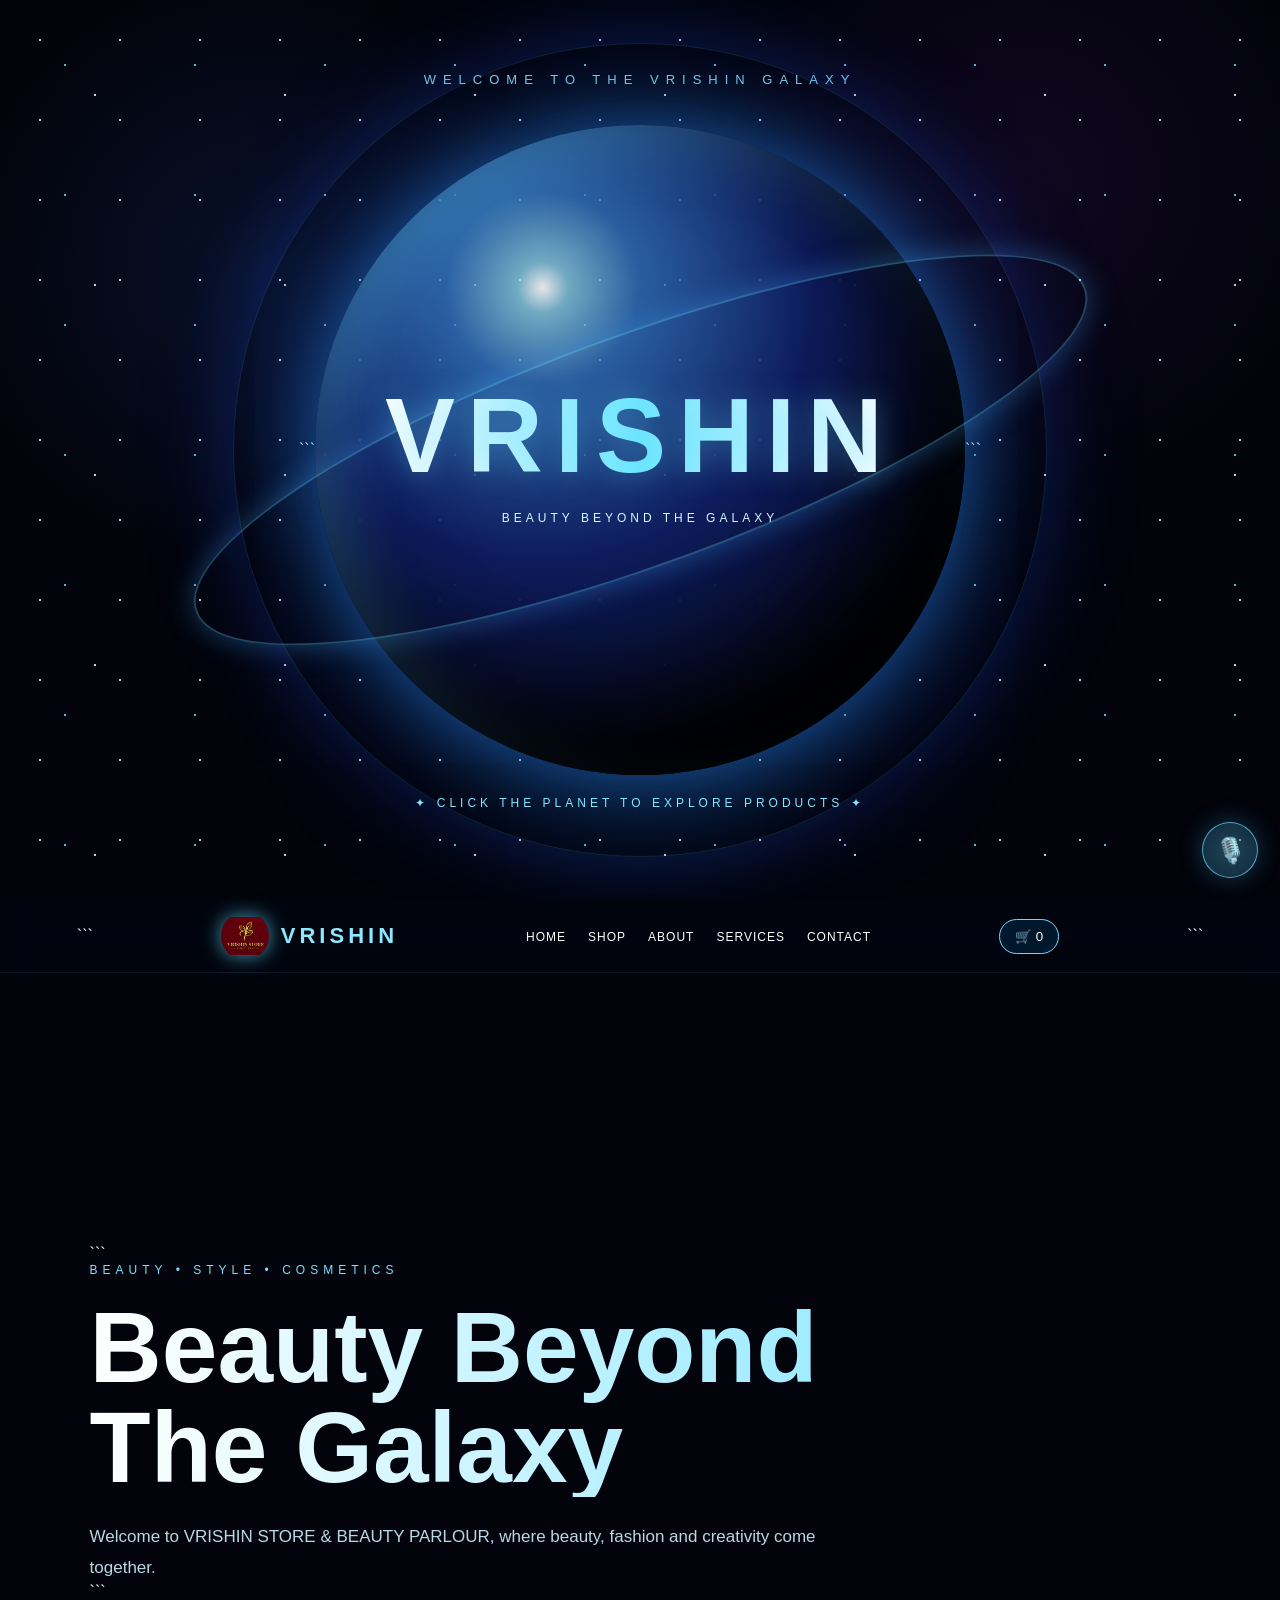
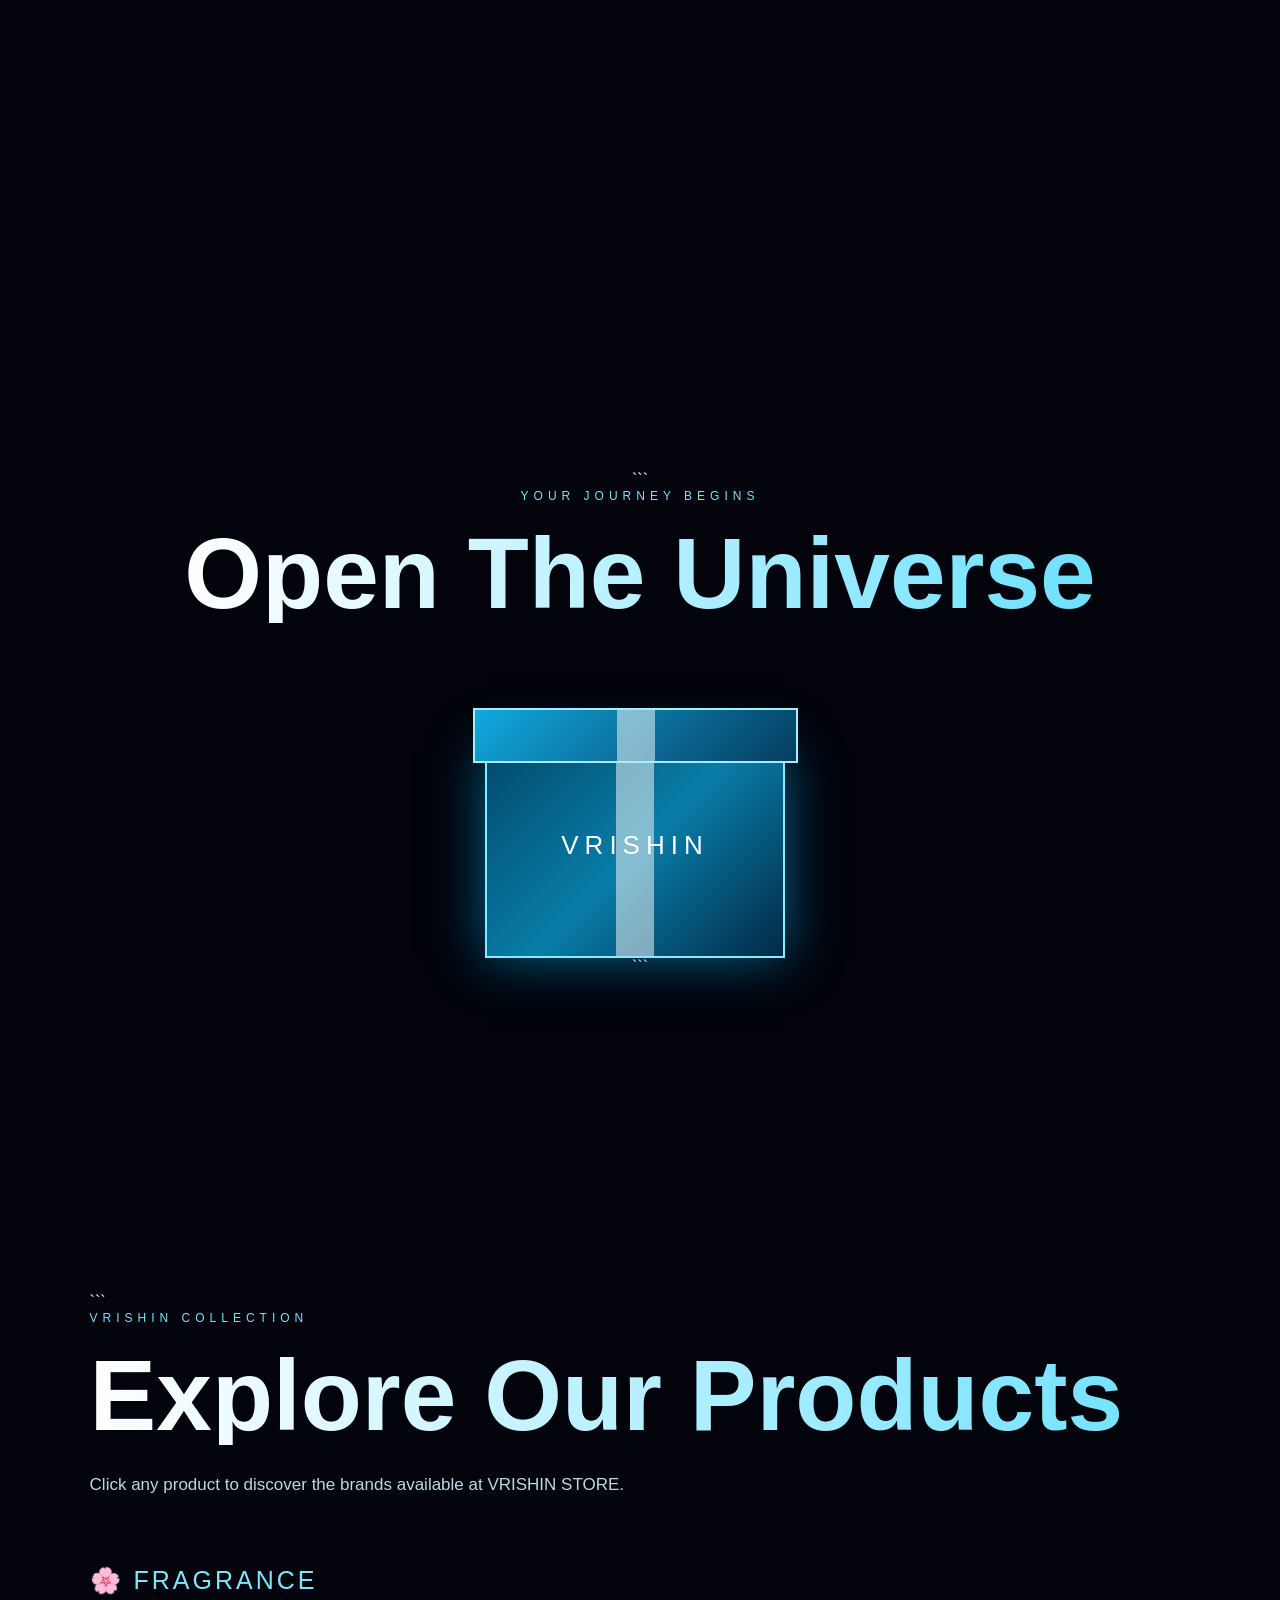
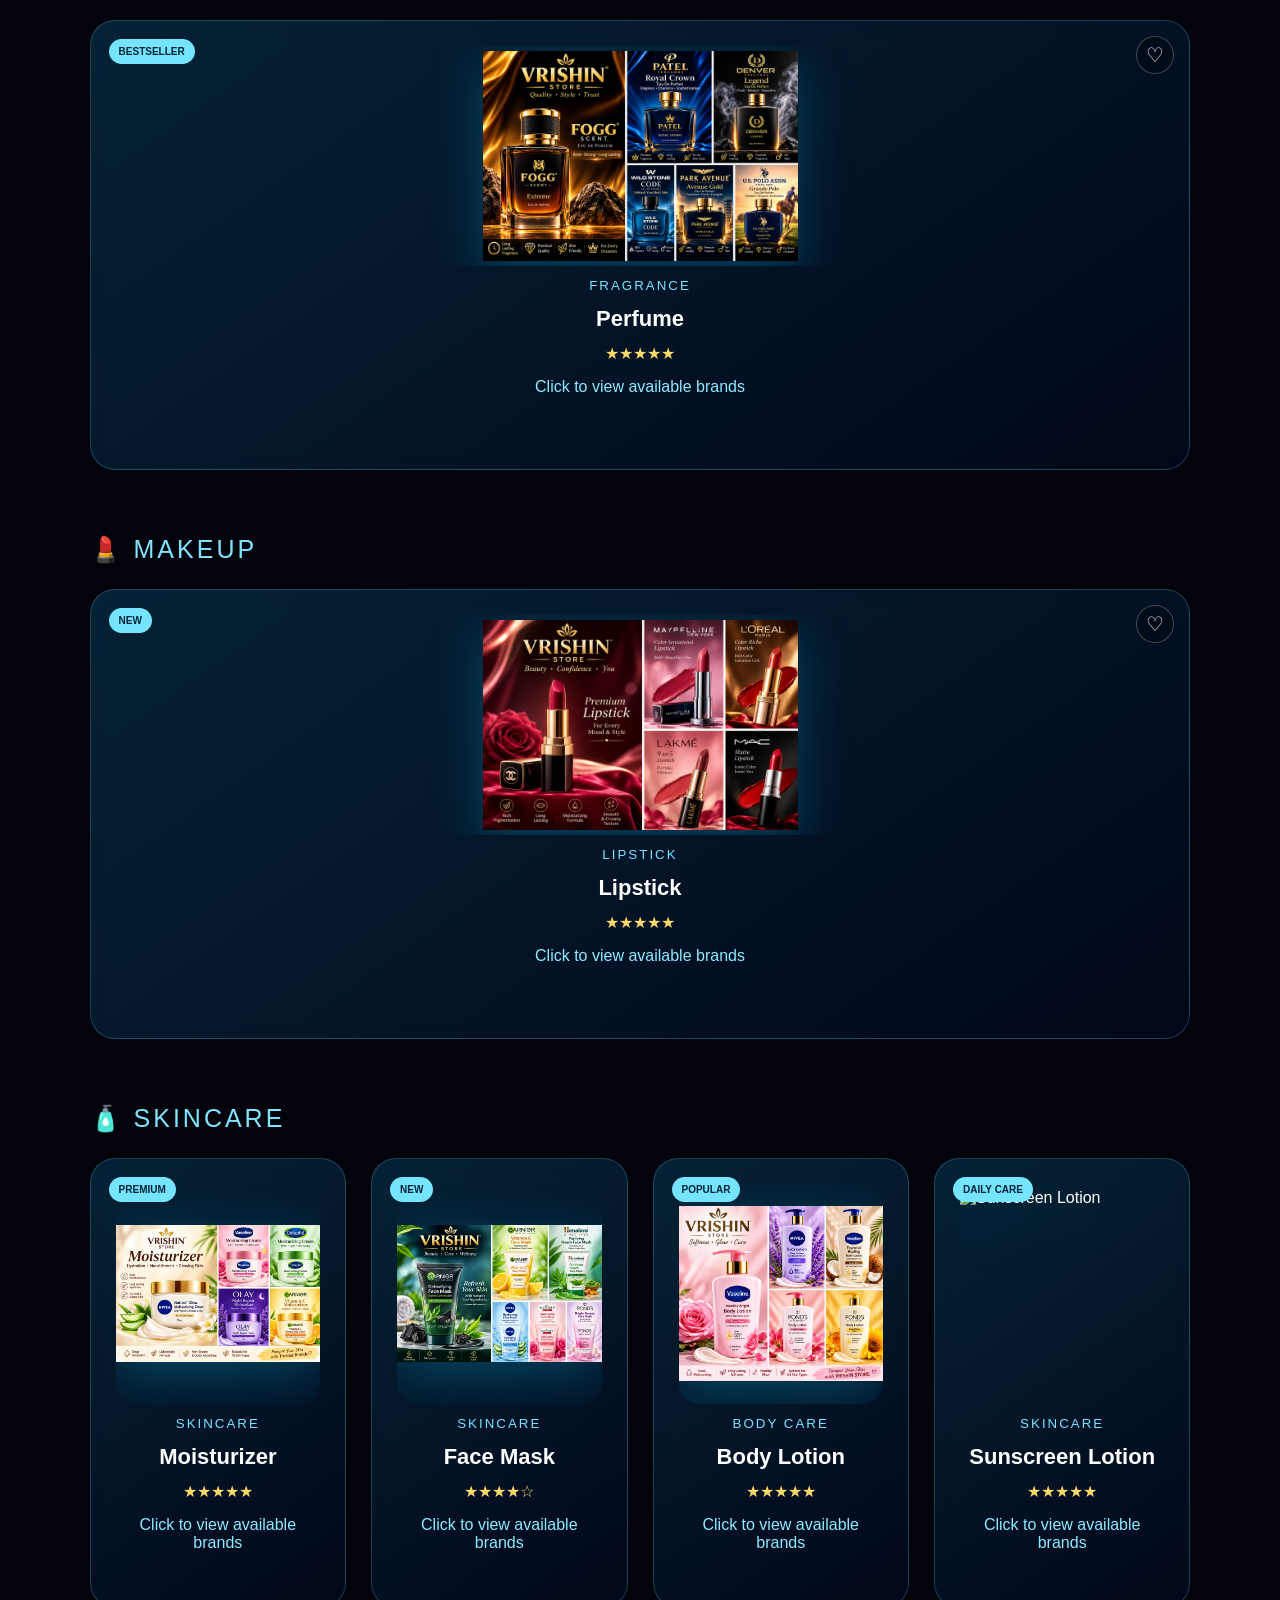
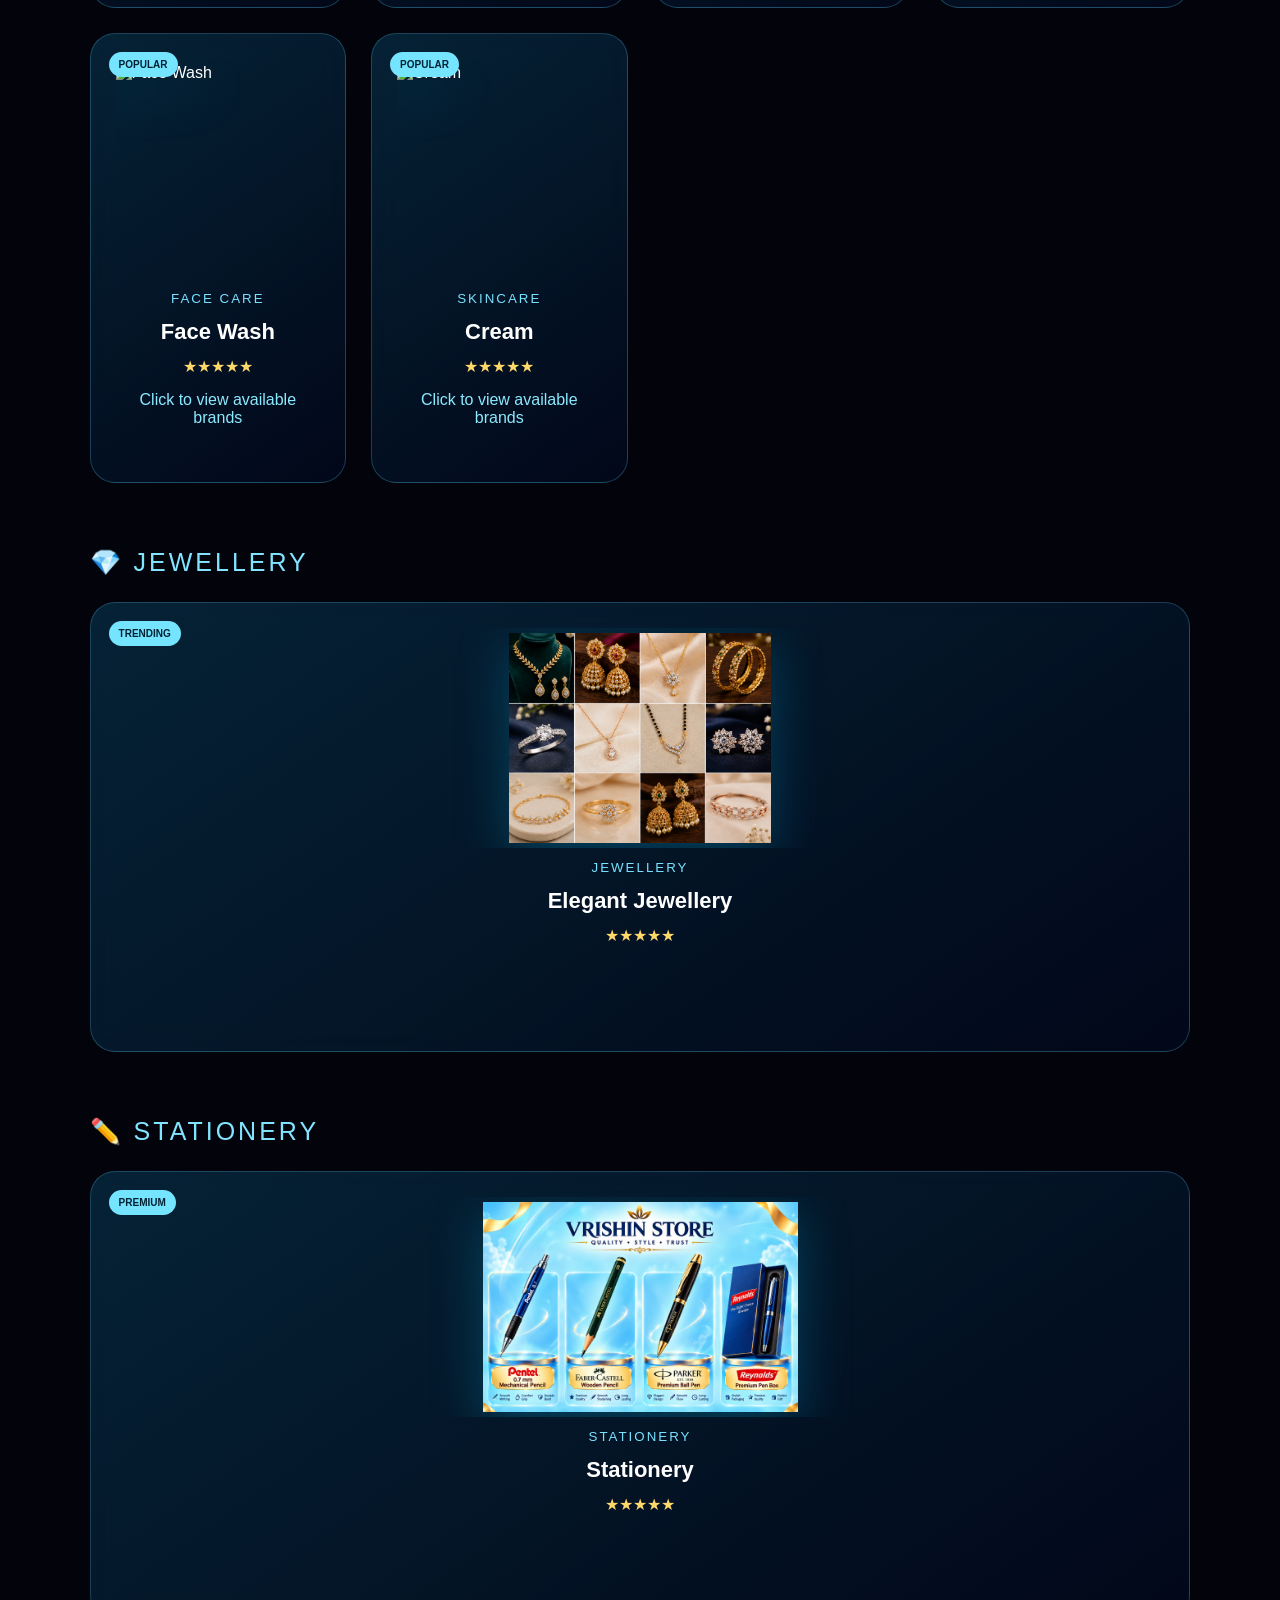
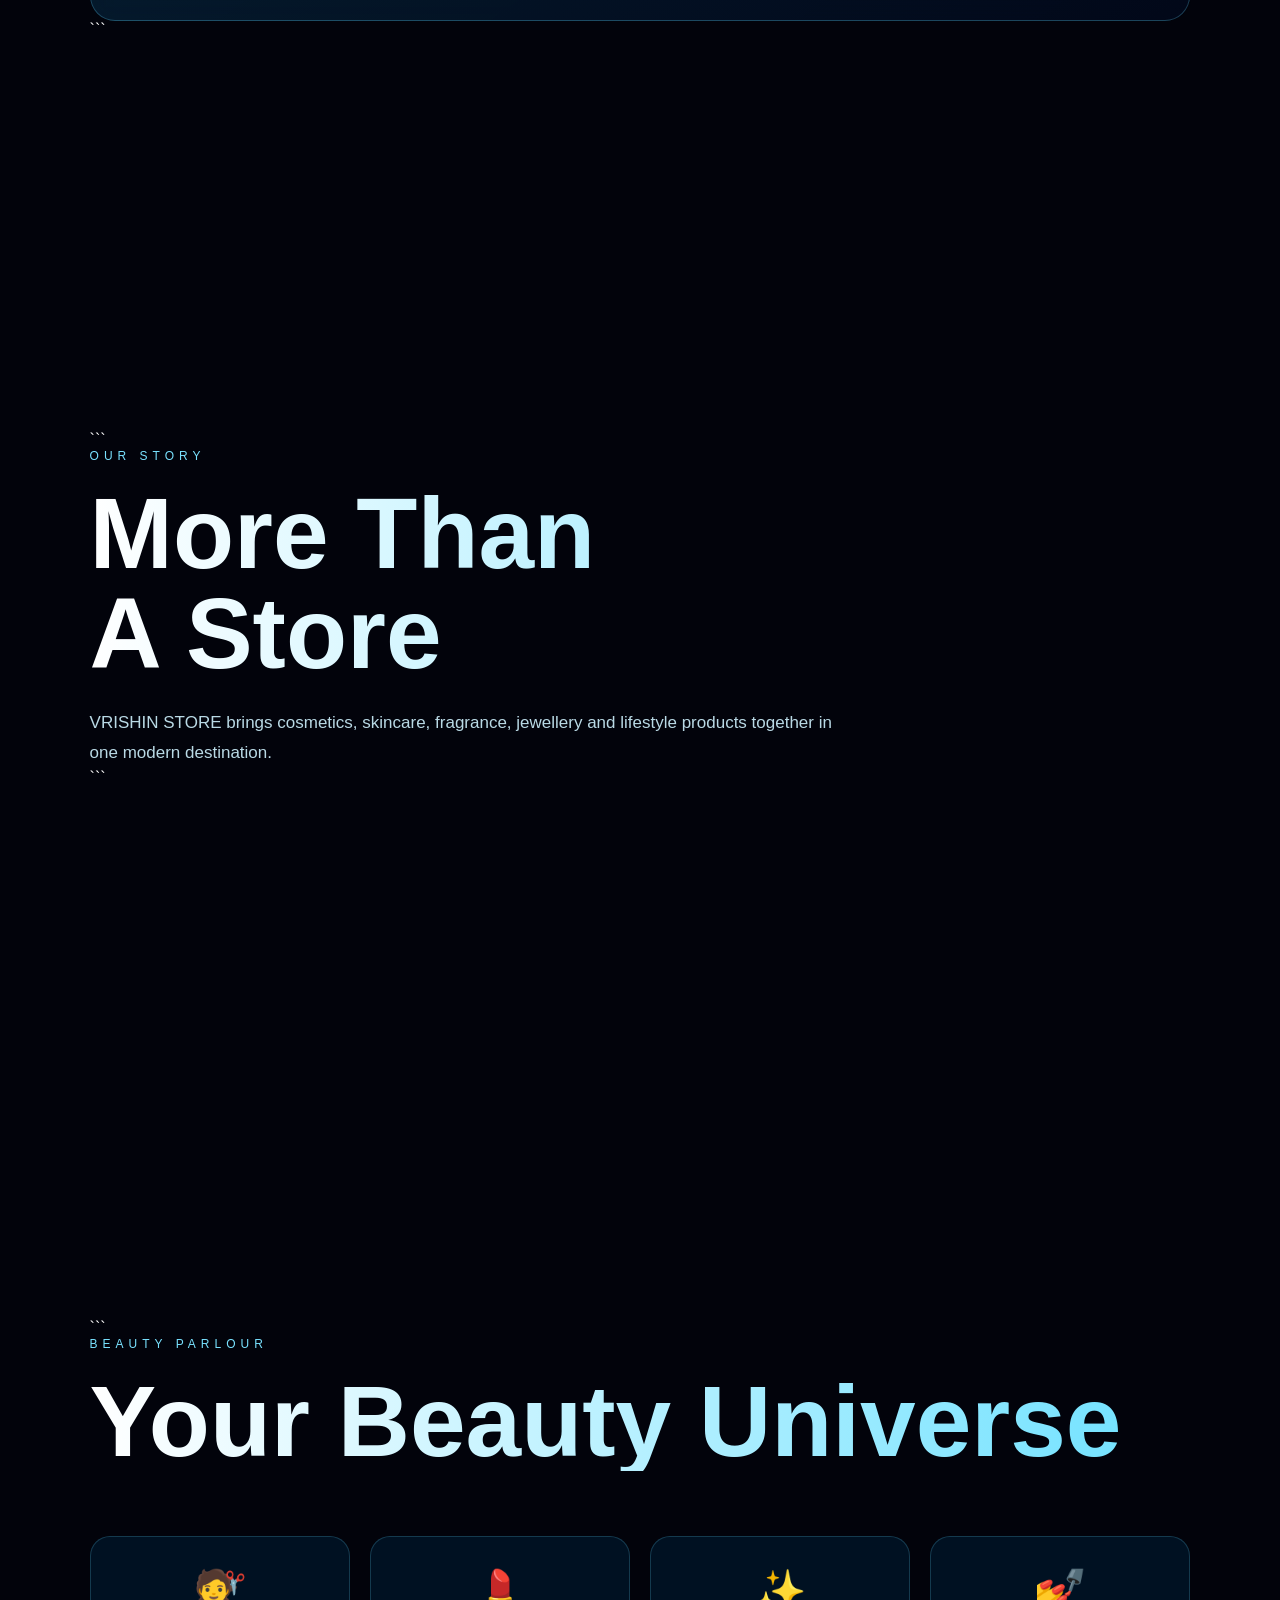
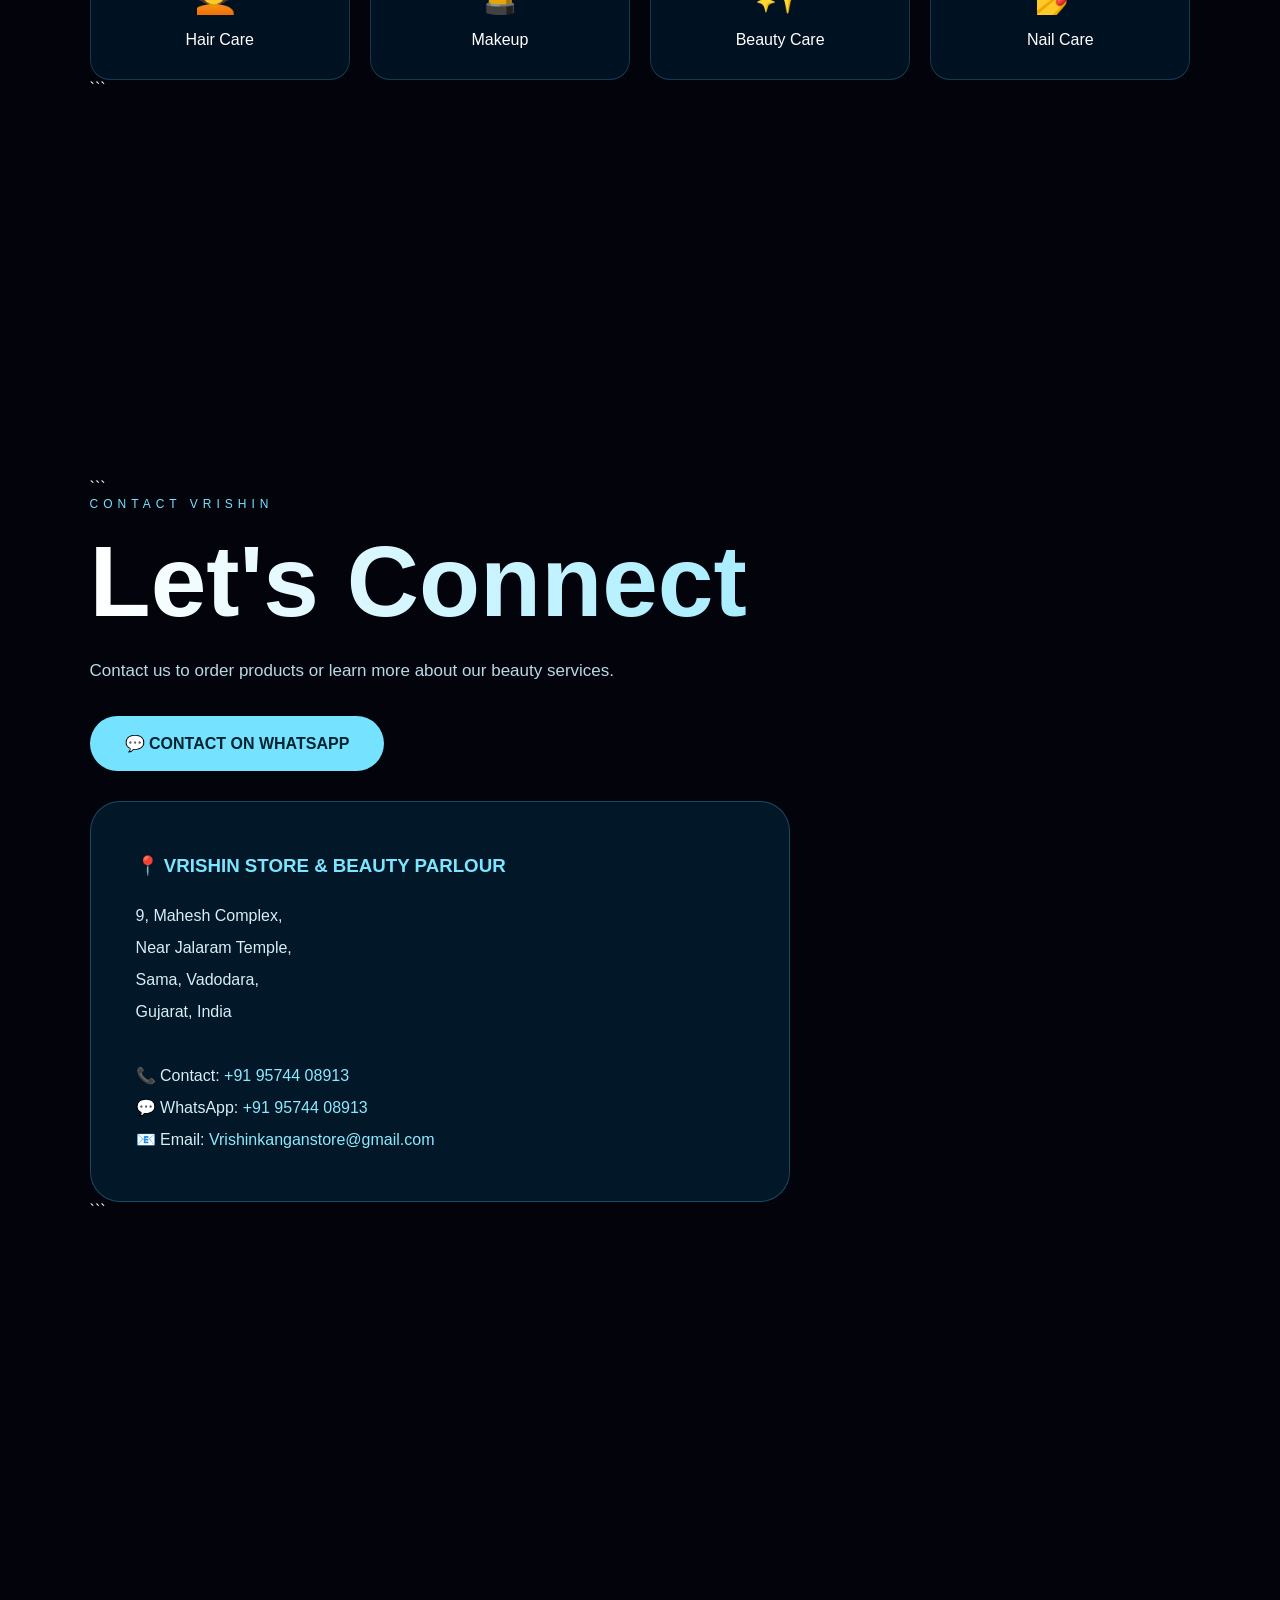
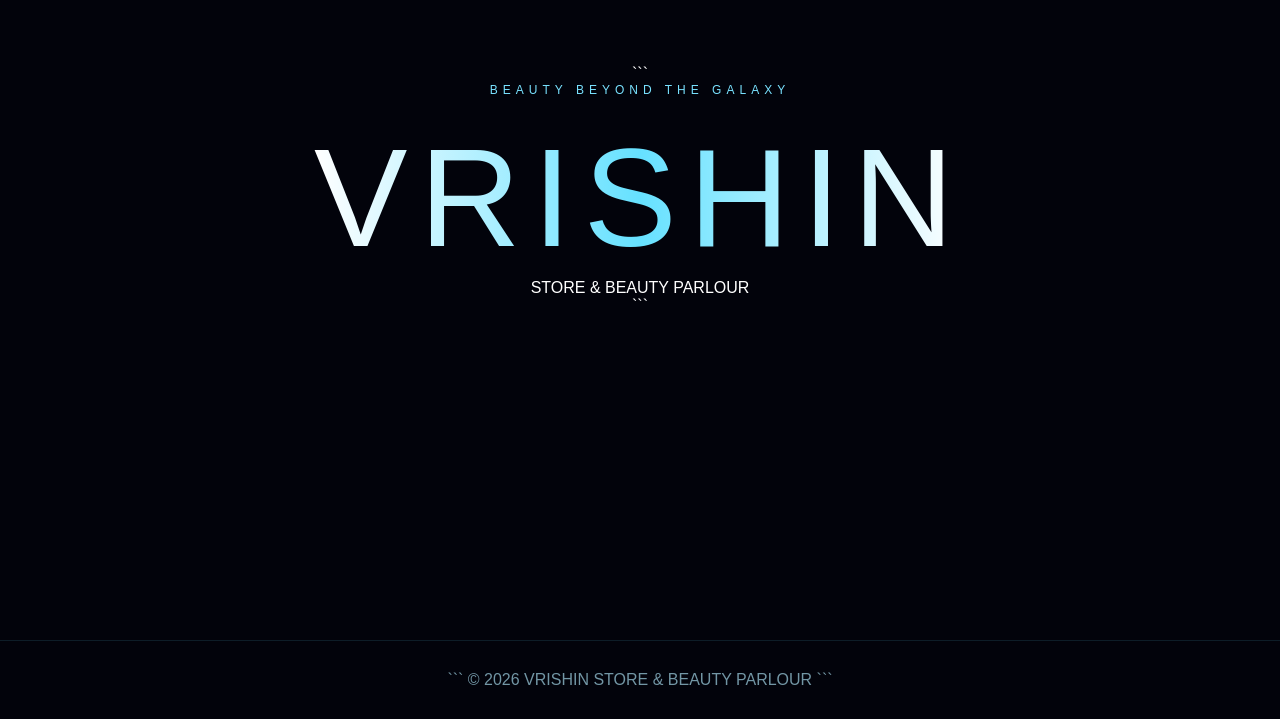
==== index.html @ 108a036a "Update VRISHIN STORE website" ====
<!DOCTYPE html>

<html lang="en">
<head>
<meta charset="UTF-8">
<meta name="viewport" content="width=device-width, initial-scale=1.0">

<title>VRISHIN STORE | Beauty Beyond The Galaxy</title>

<style>
*{
    margin:0;
    padding:0;
    box-sizing:border-box;
}

html{
    scroll-behavior:smooth;
}

body{
    font-family:Arial,Helvetica,sans-serif;
    background:#02030b;
    color:#fff;
    overflow-x:hidden;
}

body::before{
    content:"";
    position:fixed;
    inset:0;
    z-index:-10;

    background:
        radial-gradient(circle at 20% 30%,rgba(40,80,180,.18),transparent 25%),
        radial-gradient(circle at 80% 20%,rgba(110,40,180,.12),transparent 25%),
        radial-gradient(circle at 50% 70%,rgba(0,160,220,.12),transparent 30%),
        #02030b;
}

.stars{
    position:fixed;
    inset:0;
    z-index:-9;
    pointer-events:none;
    opacity:.8;

    background-image:
        radial-gradient(white 1px,transparent 1px),
        radial-gradient(#76dcff 1px,transparent 1px),
        radial-gradient(white 1px,transparent 1px);

    background-size:
        80px 80px,
        130px 130px,
        190px 190px;
}

/* =========================
   OPENING PLANET
========================= */

#planetIntro{
    height:100vh;
    min-height:750px;
    position:relative;
    overflow:hidden;

    display:flex;
    align-items:center;
    justify-content:center;

    perspective:1400px;
}

.intro-title{
    position:absolute;
    top:8%;
    width:100%;
    text-align:center;

    color:#8de8ff;
    letter-spacing:7px;
    font-size:13px;
    opacity:.9;
}

.main-planet{
    width:min(65vw,650px);
    aspect-ratio:1;

    border-radius:50%;
    position:relative;
    cursor:pointer;

    background:
        radial-gradient(
            circle at 35% 25%,
            rgba(255,255,255,.9) 0%,
            rgba(150,225,255,.75) 4%,
            rgba(55,125,210,.75) 15%,
            rgba(15,30,100,.9) 42%,
            #02030c 75%
        );

    box-shadow:
        inset -50px -50px 100px rgba(0,0,0,.85),
        inset 25px 20px 60px rgba(100,220,255,.3),
        0 0 80px rgba(40,150,255,.55),
        0 0 180px rgba(40,90,255,.3);

    display:flex;
    align-items:center;
    justify-content:center;

    transition:
        transform 1s cubic-bezier(.2,.8,.2,1),
        opacity .8s ease;

    animation:
        planetFloat 5s ease-in-out infinite,
        planetRotate 25s linear infinite;
}

@keyframes planetFloat{
    0%,100%{
        transform:translateY(0);
    }

    50%{
        transform:translateY(-25px);
    }
}

@keyframes planetRotate{
    from{
        filter:hue-rotate(0deg);
    }

    to{
        filter:hue-rotate(25deg);
    }
}

.main-planet::before{
    content:"";
    position:absolute;

    width:145%;
    height:35%;

    border-radius:50%;
    border:2px solid rgba(100,220,255,.3);

    box-shadow:
        0 0 30px rgba(70,170,255,.35);

    transform:rotate(-20deg);
}

.main-planet::after{
    content:"";
    position:absolute;

    width:125%;
    height:125%;

    border-radius:50%;
    border:1px solid rgba(120,220,255,.13);

    box-shadow:
        0 0 80px rgba(40,100,255,.25);
}

.planet-brand{
    position:relative;
    z-index:5;

    text-align:center;
    pointer-events:none;
}

.planet-brand h1{
    font-size:clamp(45px,9vw,105px);
    letter-spacing:12px;

    background:
        linear-gradient(
            90deg,
            #fff,
            #6ee6ff,
            #fff
        );

    -webkit-background-clip:text;
    color:transparent;

    text-shadow:
        0 0 30px rgba(100,220,255,.35);
}

.planet-brand p{
    margin-top:15px;

    color:#d5f8ff;
    letter-spacing:4px;
    font-size:12px;
}

.click-message{
    position:absolute;
    bottom:10%;

    text-align:center;

    color:#83e6ff;
    letter-spacing:4px;
    font-size:12px;

    animation:clickPulse 2s infinite;
}

@keyframes clickPulse{
    50%{
        opacity:.35;
        transform:scale(.95);
    }
}

/* =========================
   PRODUCT SOLAR SYSTEM
========================= */

.product-system{
    position:absolute;
    inset:0;

    display:flex;
    align-items:center;
    justify-content:center;

    opacity:0;
    pointer-events:none;

    transition:opacity 1s ease;
}

.product-system.active{
    opacity:1;
    pointer-events:auto;
}

.product-system.hide{
    opacity:0;
    transform:translateY(-180px) scale(.7);
    transition:all .8s ease;
}

.central-vrishin{
    position:absolute;

    width:170px;
    height:170px;

    border-radius:50%;
    z-index:10;

    display:flex;
    align-items:center;
    justify-content:center;

    text-align:center;

    font-size:22px;
    font-weight:bold;
    letter-spacing:5px;

    background:
        radial-gradient(
            circle at 30% 25%,
            #dfffff,
            #48d5ff 20%,
            #07528c 60%,
            #020c25
        );

    box-shadow:
        0 0 50px #00bfff,
        0 0 140px rgba(0,140,255,.6);
}

.orbit{
    position:absolute;

    border-radius:50%;

    border:
        1px solid rgba(100,220,255,.18);

    animation:
        orbitRotate linear infinite;
}

.orbit1{
    width:min(75vw,750px);
    height:min(75vw,750px);

    animation-duration:25s;
}

@keyframes orbitRotate{
    from{
        transform:rotate(0deg);
    }

    to{
        transform:rotate(360deg);
    }
}

.product-planet{
    position:absolute;

    width:90px;
    height:90px;

    border-radius:50%;

    display:flex;
    align-items:center;
    justify-content:center;

    font-size:40px;
    cursor:pointer;

    background:
        radial-gradient(
            circle at 30% 25%,
            #fff,
            #74e2ff 15%,
            #0874b2 55%,
            #020b28
        );

    box-shadow:
        0 0 30px rgba(80,220,255,.7);

    transition:.4s;
}

.product-planet:hover{
    transform:scale(1.25);

    box-shadow:
        0 0 60px #a5efff;
}

.product-planet span{
    position:absolute;
    top:98px;

    width:150px;

    text-align:center;

    color:#b8efff;
    font-size:11px;

    pointer-events:none;
}

.orbit1 .product-planet:nth-child(1){
    top:-45px;
    left:50%;
    transform:translateX(-50%);
}

.orbit1 .product-planet:nth-child(2){
    top:15%;
    right:3%;
}

.orbit1 .product-planet:nth-child(3){
    bottom:10%;
    right:8%;
}

.orbit1 .product-planet:nth-child(4){
    bottom:-45px;
    left:50%;
    transform:translateX(-50%);
}

.orbit1 .product-planet:nth-child(5){
    bottom:10%;
    left:8%;
}

.orbit1 .product-planet:nth-child(6){
    top:15%;
    left:3%;
}

/* =========================
   NAVIGATION
========================= */

nav{
    position:sticky;
    top:0;
    z-index:1000;

    display:flex;
    justify-content:space-between;
    align-items:center;

    padding:12px 6%;

    background:rgba(2,5,15,.82);

    backdrop-filter:blur(15px);

    border-bottom:
        1px solid rgba(100,220,255,.1);
}

.logo{
    display:flex;
    align-items:center;
    gap:12px;

    font-size:22px;
    font-weight:bold;
    letter-spacing:4px;

    color:#8ce8ff;
}

.logo img{
    width:48px;
    height:48px;

    object-fit:contain;
    border-radius:50%;

    filter:
        drop-shadow(0 0 10px rgba(100,220,255,.7));
}

nav ul{
    display:flex;
    list-style:none;
    gap:22px;
}

nav a{
    text-decoration:none;

    color:white;
    font-size:12px;
    letter-spacing:1px;

    transition:.3s;
}

nav a:hover{
    color:#78e3ff;
}

.cart-btn{
    border:1px solid #68dcff;

    background:
        rgba(0,100,160,.2);

    color:white;

    padding:9px 15px;

    border-radius:30px;

    cursor:pointer;

    transition:.3s;
}

.cart-btn:hover{
    background:#68dcff;
    color:#002330;
}

/* =========================
   GENERAL SECTIONS
========================= */

section:not(#planetIntro){
    min-height:100vh;

    padding:120px 7%;

    display:flex;
    flex-direction:column;
    justify-content:center;
}

.section-tag{
    color:#79e2ff;

    letter-spacing:5px;
    font-size:12px;

    margin-bottom:20px;
}

.section-title{
    font-size:clamp(45px,8vw,100px);

    line-height:1;

    background:
        linear-gradient(
            90deg,
            #fff,
            #6de1ff
        );

    -webkit-background-clip:text;
    color:transparent;

    margin-bottom:25px;
}

.section-description{
    max-width:750px;

    color:#b9d9e5;

    line-height:1.8;

    font-size:17px;
}

/* =========================
   3D BOX
========================= */

.box-section{
    align-items:center;
    text-align:center;

    perspective:1000px;
}

.box-wrapper{
    margin-top:60px;

    width:310px;
    height:250px;

    position:relative;

    transform-style:preserve-3d;

    animation:
        boxFloat 4s infinite ease-in-out;
}

@keyframes boxFloat{
    0%,100%{
        transform:
            rotateX(-12deg)
            rotateY(25deg)
            translateY(0);
    }

    50%{
        transform:
            rotateX(-12deg)
            rotateY(25deg)
            translateY(-25px);
    }
}

.box-body{
    position:absolute;

    width:300px;
    height:210px;

    bottom:0;

    background:
        linear-gradient(
            135deg,
            #034a6b,
            #087da8,
            #022a47
        );

    border:2px solid #87eaff;

    box-shadow:
        0 0 50px rgba(0,190,255,.5);
}

.box-lid{
    position:absolute;

    width:325px;
    height:55px;

    top:0;
    left:-12px;

    transform-origin:bottom;

    background:
        linear-gradient(
            135deg,
            #10a9df,
            #063d60
        );

    border:2px solid #a5eeff;

    animation:
        openBox 5s infinite;
}

@keyframes openBox{
    0%,20%{
        transform:rotateX(0);
    }

    50%,75%{
        transform:rotateX(-105deg);
    }

    100%{
        transform:rotateX(0);
    }
}

.box-brand{
    position:absolute;

    top:80px;

    width:100%;

    font-size:26px;
    letter-spacing:6px;
}

.box-ribbon{
    position:absolute;

    width:38px;
    height:100%;

    left:50%;

    transform:translateX(-50%);

    background:
        rgba(255,255,255,.5);
}

/* =========================
   PRODUCTS
========================= */

.category-title{
    margin:65px 0 25px;

    color:#82e5ff;

    font-size:25px;
    letter-spacing:3px;
}

.product-grid{
    display:grid;

    grid-template-columns:
        repeat(auto-fit,minmax(250px,1fr));

    gap:25px;
}

.product{
    position:relative;

    min-height:450px;

    padding:25px;

    border-radius:25px;

    border:
        1px solid rgba(100,220,255,.25);

    background:
        linear-gradient(
            145deg,
            rgba(10,60,90,.55),
            rgba(2,10,30,.75)
        );

    backdrop-filter:blur(15px);

    transition:
        transform .4s ease,
        box-shadow .4s ease;

    cursor:pointer;
}

.product:hover{
    transform:
        translateY(-12px)
        rotateX(3deg)
        rotateY(-3deg);

    box-shadow:
        0 20px 70px
        rgba(0,180,255,.25);
}

.badge{
    position:absolute;

    top:18px;
    left:18px;

    z-index:5;

    background:#75e4ff;
    color:#002333;

    padding:7px 10px;

    border-radius:20px;

    font-size:10px;
    font-weight:bold;
}

.wish{
    position:absolute;

    top:15px;
    right:15px;

    z-index:5;

    width:38px;
    height:38px;

    border-radius:50%;

    border:
        1px solid rgba(255,255,255,.25);

    background:
        rgba(0,0,0,.3);

    color:white;

    font-size:20px;

    cursor:pointer;
}

.wish.active{
    color:#ff6c9c;
}

.product-visual{
    height:220px;

    display:flex;

    align-items:center;
    justify-content:center;

    overflow:hidden;

    margin-bottom:10px;

    border-radius:20px;
}

.product-visual img{
    width:100%;
    height:210px;

    object-fit:contain;
    object-position:center;

    display:block;

    transition:
        transform .5s ease,
        filter .5s ease;

    filter:
        drop-shadow(
            0 15px 25px
            rgba(0,200,255,.25)
        );
}

.product:hover .product-visual img{
    transform:
        scale(1.08)
        translateY(-5px);

    filter:
        drop-shadow(
            0 20px 35px
            rgba(0,220,255,.45)
        );
}

.product-info{
    text-align:center;
}

.product-info small{
    color:#78e2ff;

    letter-spacing:2px;
}

.product h3{
    margin:12px 0;

    font-size:22px;
}

.stars-rating{
    color:#ffd86a;
}

.price{
    margin:16px 0;
}

.price strong{
    font-size:24px;
}

.old{
    margin-left:8px;

    text-decoration:line-through;

    color:#7d9ca8;
}

.add{
    width:100%;

    padding:13px;

    border:none;

    border-radius:30px;

    background:
        linear-gradient(
            90deg,
            #62dcff,
            #c0f6ff
        );

    color:#002230;

    font-weight:bold;

    cursor:pointer;

    transition:.3s;
}

.add:hover{
    transform:scale(1.03);

    box-shadow:
        0 0 25px rgba(90,220,255,.5);
}

.wa-mini{
    display:block;

    margin-top:12px;

    color:#83e8ff;

    text-decoration:none;

    font-size:13px;
}

/* =========================
   BRAND POPUP
========================= */

.brand-modal{
    position:fixed;
    inset:0;

    z-index:6000;

    display:none;

    align-items:center;
    justify-content:center;

    background:rgba(0,0,0,.78);

    backdrop-filter:blur(12px);
}

.brand-modal.show{
    display:flex;
}

.brand-box{
    width:min(600px,92%);

    max-height:85vh;

    overflow:auto;

    padding:35px;

    border-radius:30px;

    background:
        linear-gradient(
            145deg,
            #071d2d,
            #020914
        );

    border:
        1px solid rgba(100,220,255,.45);

    box-shadow:
        0 0 80px rgba(0,180,255,.25);

    text-align:center;
}

.brand-head{
    display:flex;

    justify-content:space-between;
    align-items:center;

    margin-bottom:25px;
}

.brand-head h2{
    color:#8ceaff;

    letter-spacing:3px;
}

.close-brand{
    background:none;

    border:none;

    color:white;

    font-size:30px;

    cursor:pointer;
}

.brand-list{
    display:grid;

    grid-template-columns:
        repeat(auto-fit,minmax(160px,1fr));

    gap:18px;

    margin-top:20px;
}

.brand-card{
    padding:25px 15px;

    border-radius:20px;

    background:
        rgba(0,80,120,.25);

    border:
        1px solid rgba(100,220,255,.2);

    cursor:pointer;

    transition:.3s;
}

.brand-card:hover{
    transform:translateY(-7px);

    background:
        rgba(0,150,210,.25);

    box-shadow:
        0 10px 35px rgba(0,190,255,.25);
}

.brand-card h3{
    color:#fff;

    font-size:21px;

    letter-spacing:2px;
}

.brand-card p{
    margin-top:8px;

    color:#86ddf5;

    font-size:12px;
}

/* =========================
   BRAND PRODUCT DISPLAY
========================= */

.brand-products{
    margin-top:25px;

    display:none;
}

.brand-products.show{
    display:block;
}

.brand-product-card{
    padding:25px;

    border-radius:20px;

    background:rgba(0,50,80,.35);

    border:1px solid rgba(100,220,255,.2);

    margin-top:15px;
}

.brand-product-card h3{
    color:#8ceaff;

    margin-bottom:10px;
}

.brand-product-card p{
    color:#c4e8f0;

    line-height:1.7;
}

/* =========================
   SERVICES
========================= */

.services{
    display:grid;

    grid-template-columns:
        repeat(auto-fit,minmax(180px,1fr));

    gap:20px;

    margin-top:40px;
}

.service{
    padding:30px;

    text-align:center;

    border-radius:20px;

    background:
        rgba(0,30,55,.55);

    border:
        1px solid rgba(100,220,255,.2);

    transition:.4s;
}

.service:hover{
    transform:translateY(-8px);

    box-shadow:
        0 15px 40px rgba(0,180,255,.2);
}

.service span{
    display:block;

    font-size:42px;

    margin-bottom:15px;
}

/* =========================
   CONTACT
========================= */

.contact-button{
    display:inline-block;

    width:max-content;

    margin-top:30px;

    padding:18px 35px;

    border-radius:40px;

    text-decoration:none;

    background:#75e3ff;
    color:#002330;

    font-weight:bold;
}

.address-card{
    margin-top:30px;

    max-width:700px;

    padding:45px;

    border-radius:30px;

    background:
        rgba(5,40,65,.55);

    border:
        1px solid rgba(100,220,255,.25);

    line-height:2;

    color:#d5eff7;
}

.address-card h3{
    color:#7ce5ff;

    margin-bottom:15px;
}

.address-card a{
    color:#8ceaff;

    text-decoration:none;
}

/* =========================
   FINAL
========================= */

.final-section{
    text-align:center;
    align-items:center;
}

.final-logo{
    font-size:clamp(55px,12vw,140px);

    letter-spacing:12px;

    background:
        linear-gradient(
            90deg,
            #fff,
            #66e1ff,
            #fff
        );

    -webkit-background-clip:text;

    color:transparent;
}

/* =========================
   FOOTER
========================= */

footer{
    padding:30px;

    text-align:center;

    color:#7296a5;

    border-top:
        1px solid rgba(100,220,255,.12);
}

/* =========================
   CART
========================= */

.cart-modal{
    position:fixed;
    inset:0;

    z-index:5000;

    display:none;

    align-items:center;
    justify-content:center;

    background:
        rgba(0,0,0,.75);

    backdrop-filter:blur(10px);
}

.cart-modal.show{
    display:flex;
}

.cart-box{
    width:min(450px,90%);

    max-height:80vh;

    overflow:auto;

    padding:30px;

    border-radius:25px;

    background:#071522;

    border:
        1px solid rgba(100,220,255,.4);
}

.cart-head{
    display:flex;

    justify-content:space-between;
}

.close-cart{
    background:none;
    border:none;

    color:white;

    font-size:28px;

    cursor:pointer;
}

.cart-item{
    display:flex;

    justify-content:space-between;

    padding:15px 0;

    border-bottom:
        1px solid rgba(255,255,255,.1);
}

.cart-total{
    margin-top:25px;

    font-size:22px;

    font-weight:bold;
}

.checkout{
    width:100%;

    margin-top:20px;

    padding:15px;

    border:none;

    border-radius:30px;

    background:#73e2ff;

    color:#002330;

    font-weight:bold;

    cursor:pointer;
}


/* =========================
   AMAZON-STYLE CART CONTROLS
========================= */
.cart-item{
    display:flex;
    justify-content:space-between;
    gap:18px;
    padding:18px 0;
    border-bottom:1px solid rgba(255,255,255,.1);
}
.cart-item-info{flex:1;}
.cart-item-info strong{display:block;color:#fff;font-size:16px;margin-bottom:6px;}
.cart-item-price{color:#8ceaff;font-size:13px;}
.cart-item-subtotal{font-weight:bold;color:#fff;font-size:17px;white-space:nowrap;}
.quantity-controls{
    display:flex;
    align-items:center;
    gap:10px;
    margin-top:12px;
}
.quantity-btn{
    width:32px;height:32px;border-radius:8px;
    border:1px solid rgba(100,220,255,.45);
    background:rgba(0,100,160,.25);color:#fff;
    cursor:pointer;font-size:18px;font-weight:bold;
}
.quantity-btn:hover{background:#68dcff;color:#002330;}
.quantity-number{min-width:25px;text-align:center;font-weight:bold;}
.remove-item{
    margin-top:10px;background:none;border:none;color:#ff8da8;
    cursor:pointer;font-size:12px;padding:0;
}
.remove-item:hover{text-decoration:underline;}
.cart-summary{
    margin-top:20px;padding-top:15px;
    border-top:1px solid rgba(100,220,255,.2);
}
.cart-summary-row{display:flex;justify-content:space-between;margin:8px 0;color:#b9d9e5;}
.cart-summary-row.total-row{font-size:23px;font-weight:bold;color:#fff;margin-top:15px;}
.add-cart-brand{margin-top:18px;}
.brand-price{font-size:24px;font-weight:bold;color:#fff;margin:14px 0 5px;}
.brand-price-note{font-size:11px;color:#7d9ca8;}

/* =========================
   MOBILE
========================= */

@media(max-width:750px){

    nav{
        padding:10px 4%;
    }

    nav ul{
        display:none;
    }

    .logo img{
        width:40px;
        height:40px;
    }

    .logo{
        font-size:18px;
    }

    .main-planet{
        width:85vw;
    }

    .product-planet{
        width:58px;
        height:58px;

        font-size:25px;
    }

    .product-planet span{
        top:65px;

        font-size:8px;

        width:90px;
    }

    .central-vrishin{
        width:120px;
        height:120px;

        font-size:15px;
    }

    .orbit1{
        width:92vw;
        height:92vw;
    }

    .product{
        min-height:430px;
    }

    .product-visual{
        height:200px;
    }

    .product-visual img{
        height:190px;
    }

    .address-card{
        padding:28px 20px;
    }

    .brand-box{
        padding:25px 18px;
    }
}
</style>


<style id="vrishin-voice-style">
.voice-visualizer-overlay{position:fixed;inset:0;z-index:99999;display:none;align-items:center;justify-content:center;background:radial-gradient(circle at center,#071b38 0%,#02030b 48%,#000 100%);overflow:hidden;}
.voice-visualizer-overlay.show{display:flex;}
.voice-space{position:relative;width:100%;height:100%;display:flex;flex-direction:column;align-items:center;justify-content:center;text-align:center;}
.voice-space:before{content:"";position:absolute;width:70vmax;height:70vmax;border-radius:50%;background:radial-gradient(circle,rgba(62,190,255,.10),transparent 58%);animation:voiceSpacePulse 2.2s ease-in-out infinite;}
.voice-orbit{position:absolute;width:min(430px,70vw);height:min(430px,70vw);border:1px solid rgba(104,220,255,.30);border-radius:50%;transform:rotateX(66deg) rotateZ(15deg);animation:orbitSpin 7s linear infinite;box-shadow:0 0 45px rgba(77,185,255,.10);}
.voice-orbit.two{width:min(520px,82vw);height:min(520px,82vw);transform:rotateX(66deg) rotateZ(-28deg);animation-duration:11s;animation-direction:reverse;border-color:rgba(194,104,255,.25);}
.voice-core{position:relative;width:190px;height:190px;border-radius:50%;display:flex;align-items:center;justify-content:center;background:radial-gradient(circle at 35% 28%,rgba(255,255,255,.22),rgba(76,182,255,.13) 28%,rgba(111,55,180,.18) 62%,rgba(0,0,0,.20));border:1px solid rgba(128,224,255,.55);box-shadow:0 0 35px rgba(70,204,255,.35),inset 0 0 35px rgba(164,91,255,.18);animation:voiceCoreFloat 2.1s ease-in-out infinite;z-index:2;}
.voice-core:before,.voice-core:after{content:"";position:absolute;border-radius:50%;border:2px solid rgba(91,218,255,.28);inset:-18px;animation:coreRing 2s ease-out infinite;}
.voice-core:after{inset:-38px;border-color:rgba(190,100,255,.18);animation-delay:.7s;}
.voice-mic-symbol{font-size:70px;filter:drop-shadow(0 0 18px #72ddff);animation:micGlow 1.1s ease-in-out infinite alternate;}
.voice-frequency{position:absolute;width:min(760px,92vw);height:150px;display:flex;align-items:center;justify-content:center;gap:5px;perspective:700px;transform:translateY(115px) rotateX(18deg);z-index:3;}
.voice-frequency span{width:5px;height:22px;border-radius:99px;background:linear-gradient(to top,#55dfff,#c76cff);box-shadow:0 0 10px rgba(95,220,255,.7);transform-origin:center;animation:frequencyPulse .7s ease-in-out infinite alternate;}
.voice-frequency span:nth-child(3n){animation-duration:.48s}.voice-frequency span:nth-child(4n){animation-duration:.9s}.voice-frequency span:nth-child(5n){animation-duration:.62s}
.voice-listening-label{position:relative;margin-top:145px;color:#fff;font-size:27px;font-weight:700;letter-spacing:1px;text-shadow:0 0 20px rgba(110,220,255,.65);z-index:4;}
.voice-listening-sub{margin-top:8px;color:#a8c9d9;font-size:14px;z-index:4;max-width:90vw;}
.voice-close{margin-top:25px;padding:12px 24px;border-radius:999px;border:1px solid rgba(104,220,255,.55);background:rgba(4,30,55,.72);color:#fff;cursor:pointer;transition:.2s;z-index:4;}
.voice-close:hover{background:rgba(104,220,255,.2);transform:translateY(-2px);}
.voice-assistant{position:fixed;right:22px;bottom:22px;z-index:9998;display:flex;align-items:flex-end;gap:10px;}
.voice-assistant-panel{display:none;width:300px;padding:16px;border:1px solid rgba(100,220,255,.25);border-radius:18px;background:rgba(3,15,29,.94);backdrop-filter:blur(16px);box-shadow:0 15px 45px rgba(0,0,0,.4);}
.voice-assistant-panel.show{display:block;}
.voice-assistant-title{color:#fff;font-weight:700;margin-bottom:8px}.voice-assistant-status{color:#9fc2d1;font-size:12px;line-height:1.5;margin-bottom:10px}.voice-assistant-input{display:flex;gap:7px}.voice-assistant-input input{flex:1;min-width:0;border:1px solid rgba(100,220,255,.25);border-radius:10px;background:rgba(255,255,255,.06);color:#fff;padding:9px}.voice-assistant-input button{border:0;border-radius:10px;background:#68dcff;color:#002330;padding:0 14px;font-weight:700;cursor:pointer}
.voice-assistant-mic{width:56px;height:56px;border-radius:50%;border:1px solid rgba(104,220,255,.7);background:radial-gradient(circle,rgba(103,220,255,.3),rgba(20,45,70,.85));color:#fff;font-size:25px;cursor:pointer;box-shadow:0 0 24px rgba(80,205,255,.28);}
.voice-assistant-mic.listening{animation:micButtonPulse .8s ease-in-out infinite alternate;}
@keyframes orbitSpin{from{transform:rotateX(66deg) rotateZ(0deg)}to{transform:rotateX(66deg) rotateZ(360deg)}}
@keyframes voiceCoreFloat{0%,100%{transform:translateY(0) scale(1)}50%{transform:translateY(-9px) scale(1.025)}}
@keyframes coreRing{0%{transform:scale(.78);opacity:.8}100%{transform:scale(1.16);opacity:0}}
@keyframes micGlow{from{transform:scale(.94);filter:drop-shadow(0 0 10px #72ddff)}to{transform:scale(1.06);filter:drop-shadow(0 0 28px #c76cff)}}
@keyframes frequencyPulse{from{transform:scaleY(.35) translateZ(0)}to{transform:scaleY(calc(.7 + var(--voice-bar, 1))) translateZ(20px)}}
@keyframes voiceSpacePulse{0%,100%{opacity:.45;transform:scale(.9)}50%{opacity:.8;transform:scale(1.05)}}
@keyframes micButtonPulse{from{transform:scale(1);box-shadow:0 0 18px rgba(80,205,255,.25)}to{transform:scale(1.1);box-shadow:0 0 40px rgba(80,205,255,.65)}}
@media(max-width:600px){.voice-core{width:145px;height:145px}.voice-mic-symbol{font-size:54px}.voice-frequency{transform:translateY(90px)}.voice-listening-label{margin-top:115px;font-size:23px}.voice-frequency span{width:4px}.voice-assistant{right:12px;bottom:12px}.voice-assistant-panel{width:min(300px,calc(100vw - 90px));}}
@media(prefers-reduced-motion:reduce){.voice-orbit,.voice-core,.voice-core:before,.voice-core:after,.voice-mic-symbol,.voice-frequency span,.voice-space:before,.voice-assistant-mic{animation:none!important}}
</style>
</head>

<body>

<div class="stars"></div>

<!-- =========================
     HUGE VRISHIN PLANET
========================= -->

<section id="planetIntro">

```
<div class="intro-title">
    WELCOME TO THE VRISHIN GALAXY
</div>

<div class="main-planet" id="mainPlanet">

    <div class="planet-brand">

        <h1>VRISHIN</h1>

        <p>
            BEAUTY BEYOND THE GALAXY
        </p>

    </div>

</div>

<div class="click-message" id="clickMessage">
    ✦ CLICK THE PLANET TO EXPLORE PRODUCTS ✦
</div>

<!-- PRODUCT SOLAR SYSTEM -->

<div class="product-system" id="productSystem">

    <div class="central-vrishin">
        VRISHIN
    </div>

    <div class="orbit orbit1">

        <div class="product-planet">
            🌸
            <span>Perfume</span>
        </div>

        <div class="product-planet">
            💄
            <span>Lipstick</span>
        </div>

        <div class="product-planet">
            🧴
            <span>Moisturizer</span>
        </div>

        <div class="product-planet">
            ✨
            <span>Face Mask</span>
        </div>

        <div class="product-planet">
            💎
            <span>Jewellery</span>
        </div>

        <div class="product-planet">
            🧴
            <span>Body Lotion</span>
        </div>

    </div>

</div>
```

</section>

<!-- =========================
     NAVIGATION
========================= -->

<nav>

```
<div class="logo">

    <img
        src="logo.png"
        alt="VRISHIN STORE Logo"
    >

    <span>VRISHIN</span>

</div>

<ul>

    <li>
        <a href="#home">HOME</a>
    </li>

    <li>
        <a href="#shop">SHOP</a>
    </li>

    <li>
        <a href="#about">ABOUT</a>
    </li>

    <li>
        <a href="#services">SERVICES</a>
    </li>

    <li>
        <a href="#contact">CONTACT</a>
    </li>

</ul>

<button
    class="cart-btn"
    onclick="openCart()">

    🛒
    <span id="cartCount">0</span>

</button>
```

</nav>

<!-- =========================
     HOME
========================= -->

<section id="home">

```
<div class="section-tag">
    BEAUTY • STYLE • COSMETICS
</div>

<h2 class="section-title">
    Beauty Beyond<br>
    The Galaxy
</h2>

<p class="section-description">

    Welcome to VRISHIN STORE & BEAUTY PARLOUR,
    where beauty, fashion and creativity come together.

</p>
```

</section>

<!-- =========================
     3D BOX
========================= -->

<section class="box-section">

```
<div class="section-tag">
    YOUR JOURNEY BEGINS
</div>

<h2 class="section-title">
    Open The Universe
</h2>

<div class="box-wrapper">

    <div class="box-body">

        <div class="box-ribbon"></div>

        <div class="box-brand">
            VRISHIN
        </div>

    </div>

    <div class="box-lid">

        <div class="box-ribbon"></div>

    </div>

</div>
```

</section>

<!-- =========================
     PRODUCTS
========================= -->

<section id="shop">

```
<div class="section-tag">
    VRISHIN COLLECTION
</div>

<h2 class="section-title">
    Explore Our Products
</h2>

<p class="section-description">
    Click any product to discover the brands available at VRISHIN STORE.
</p>


<!-- FRAGRANCE -->

<div class="category-title">
    🌸 FRAGRANCE
</div>

<div class="product-grid">

    <article class="product"
        onclick="openBrands('Perfume')">

        <span class="badge">
            BESTSELLER
        </span>

        <button
            class="wish"
            onclick="event.stopPropagation(); toggleWish(this)">
            ♡
        </button>

        <div class="product-visual">

            <img
                src="perfume.png"
                alt="Perfume"
            >

        </div>

        <div class="product-info">

            <small>FRAGRANCE</small>

            <h3>Perfume</h3>

            <div class="stars-rating">
                ★★★★★
            </div>

            <p style="margin-top:15px;color:#8ceaff;">
                Click to view available brands
            </p>

        </div>

    </article>

</div>


<!-- MAKEUP -->

<div class="category-title">
    💄 MAKEUP
</div>

<div class="product-grid">

    <!-- LIPSTICK -->

    <article class="product"
        onclick="openBrands('Lipstick')">

        <span class="badge">
            NEW
        </span>

        <button
            class="wish"
            onclick="event.stopPropagation(); toggleWish(this)">
            ♡
        </button>

        <div class="product-visual">

            <img
                src="lipstick.png"
                alt="Lipstick"
            >

        </div>

        <div class="product-info">

            <small>LIPSTICK</small>

            <h3>Lipstick</h3>

            <div class="stars-rating">
                ★★★★★
            </div>

            <p style="margin-top:15px;color:#8ceaff;">
                Click to view available brands
            </p>

        </div>

    </article>

</div>


<!-- SKINCARE -->

<div class="category-title">
    🧴 SKINCARE
</div>

<div class="product-grid">

    <!-- MOISTURIZER -->

    <article class="product"
        onclick="openBrands('Moisturizer')">

        <span class="badge">
            PREMIUM
        </span>

        <div class="product-visual">

            <img
                src="moisturizer.png"
                alt="Moisturizer"
            >

        </div>

        <div class="product-info">

            <small>SKINCARE</small>

            <h3>Moisturizer</h3>

            <div class="stars-rating">
                ★★★★★
            </div>

            <p style="margin-top:15px;color:#8ceaff;">
                Click to view available brands
            </p>

        </div>

    </article>


    <!-- FACE MASK -->

    <article class="product"
        onclick="openBrands('Face Mask')">

        <span class="badge">
            NEW
        </span>

        <div class="product-visual">

            <img
                src="facemask.png"
                alt="Face Mask"
            >

        </div>

        <div class="product-info">

            <small>SKINCARE</small>

            <h3>Face Mask</h3>

            <div class="stars-rating">
                ★★★★☆
            </div>

            <p style="margin-top:15px;color:#8ceaff;">
                Click to view available brands
            </p>

        </div>

    </article>


    <!-- BODY LOTION -->

    <article class="product"
        onclick="openBrands('Body Lotion')">

        <span class="badge">
            POPULAR
        </span>

        <div class="product-visual">

            <img
                src="bodylotion.png"
                alt="Body Lotion"
            >

        </div>

        <div class="product-info">

            <small>BODY CARE</small>

            <h3>Body Lotion</h3>

            <div class="stars-rating">
                ★★★★★
            </div>

            <p style="margin-top:15px;color:#8ceaff;">
                Click to view available brands
            </p>

        </div>

    </article>


    <!-- SUNSCREEN -->

    <article class="product"
        onclick="openBrands('Sunscreen Lotion')">

        <span class="badge">
            DAILY CARE
        </span>

        <div class="product-visual">

            <img
                src="sunscreen.png"
                alt="Sunscreen Lotion"
            >

        </div>

        <div class="product-info">

            <small>SKINCARE</small>

            <h3>Sunscreen Lotion</h3>

            <div class="stars-rating">
                ★★★★★
            </div>

            <p style="margin-top:15px;color:#8ceaff;">
                Click to view available brands
            </p>

        </div>

    </article>


    <!-- FACE WASH -->

    <article class="product"
        onclick="openBrands('Face Wash')">

        <span class="badge">
            POPULAR
        </span>

        <div class="product-visual">

            <img
                src="facewash.png"
                alt="Face Wash"
            >

        </div>

        <div class="product-info">

            <small>FACE CARE</small>

            <h3>Face Wash</h3>

            <div class="stars-rating">
                ★★★★★
            </div>

            <p style="margin-top:15px;color:#8ceaff;">
                Click to view available brands
            </p>

        </div>

    </article>


    <!-- CREAM -->

    <article class="product"
        onclick="openBrands('Cream')">

        <span class="badge">
            POPULAR
        </span>

        <div class="product-visual">

            <img
                src="cream.png"
                alt="Cream"
            >

        </div>

        <div class="product-info">

            <small>SKINCARE</small>

            <h3>Cream</h3>

            <div class="stars-rating">
                ★★★★★
            </div>

            <p style="margin-top:15px;color:#8ceaff;">
                Click to view available brands
            </p>

        </div>

    </article>

</div>


<!-- JEWELLERY -->

<div class="category-title">
    💎 JEWELLERY
</div>

<div class="product-grid">

    <article class="product">

        <span class="badge">
            TRENDING
        </span>

        <div class="product-visual">

            <img
                src="ChatGPT Image Aug 13, 2026, 09_46_57 PM.png"
                alt="Jewellery"
            >

        </div>

        <div class="product-info">

            <small>JEWELLERY</small>

            <h3>Elegant Jewellery</h3>

            <div class="stars-rating">
                ★★★★★
            </div>

        </div>

    </article>

</div>


<!-- STATIONERY -->

<div class="category-title">
    ✏️ STATIONERY
</div>

<div class="product-grid">

    <article class="product">

        <span class="badge">
            PREMIUM
        </span>

        <div class="product-visual">

            <img
                src="pens.png"
                alt="Stationery"
            >

        </div>

        <div class="product-info">

            <small>STATIONERY</small>

            <h3>Stationery</h3>

            <div class="stars-rating">
                ★★★★★
            </div>

        </div>

    </article>

</div>
```

</section>

<!-- =========================
     BRAND POPUP
========================= -->

<div class="brand-modal" id="brandModal">

```
<div class="brand-box">

    <div class="brand-head">

        <h2 id="brandTitle">
            Available Brands
        </h2>

        <button
            class="close-brand"
            onclick="closeBrands()">
            ×
        </button>

    </div>

    <p style="color:#b9d9e5;">
        Select a company to view its products.
    </p>

    <div class="brand-list" id="brandList">
    </div>

    <div
        class="brand-products"
        id="brandProducts">
    </div>

</div>
```

</div>

<!-- =========================
     ABOUT
========================= -->

<section id="about">

```
<div class="section-tag">
    OUR STORY
</div>

<h2 class="section-title">
    More Than<br>
    A Store
</h2>

<p class="section-description">

    VRISHIN STORE brings cosmetics,
    skincare, fragrance, jewellery and lifestyle
    products together in one modern destination.

</p>
```

</section>

<!-- =========================
     SERVICES
========================= -->

<section id="services">

```
<div class="section-tag">
    BEAUTY PARLOUR
</div>

<h2 class="section-title">
    Your Beauty Universe
</h2>

<div class="services">

    <div class="service">
        <span>💇</span>
        Hair Care
    </div>

    <div class="service">
        <span>💄</span>
        Makeup
    </div>

    <div class="service">
        <span>✨</span>
        Beauty Care
    </div>

    <div class="service">
        <span>💅</span>
        Nail Care
    </div>

</div>
```

</section>

<!-- =========================
     CONTACT
========================= -->

<section id="contact">

```
<div class="section-tag">
    CONTACT VRISHIN
</div>

<h2 class="section-title">
    Let's Connect
</h2>

<p class="section-description">

    Contact us to order products or learn more
    about our beauty services.

</p>

<a
    class="contact-button"
    target="_blank"
    href="https://wa.me/919574408913">

    💬 CONTACT ON WHATSAPP

</a>

<div class="address-card">

    <h3>
        📍 VRISHIN STORE & BEAUTY PARLOUR
    </h3>

    <p>
        9, Mahesh Complex,<br>
        Near Jalaram Temple,<br>
        Sama, Vadodara,<br>
        Gujarat, India
    </p>

    <br>

    <p>
        📞 Contact:
        <a href="tel:+919574408913">
            +91 95744 08913
        </a>
    </p>

    <p>
        💬 WhatsApp:
        <a
            target="_blank"
            href="https://wa.me/919574408913">
            +91 95744 08913
        </a>
    </p>

    <p>
        📧 Email:
        <a href="mailto:Vrishinkanganstore@gmail.com">
            Vrishinkanganstore@gmail.com
        </a>
    </p>

</div>
```

</section>

<!-- =========================
     FINAL
========================= -->

<section class="final-section">

```
<div class="section-tag">
    BEAUTY BEYOND THE GALAXY
</div>

<div class="final-logo">
    VRISHIN
</div>

<p>
    STORE & BEAUTY PARLOUR
</p>
```

</section>

<footer>

```
© 2026 VRISHIN STORE & BEAUTY PARLOUR
```

</footer>

<!-- =========================
     CART
========================= -->

<div class="cart-modal" id="cartModal">

```
<div class="cart-box">

    <div class="cart-head">

        <h2>
            Your Cart
        </h2>

        <button
            class="close-cart"
            onclick="closeCart()">

            ×

        </button>

    </div>

    <div id="cartItems">
        Your cart is empty.
    </div>

    <div class="cart-total">

        Total:
        ₹<span id="cartTotal">0</span>

    </div>

    <button
        class="checkout"
        onclick="checkoutWhatsApp()">

        ORDER ON WHATSAPP

    </button>

</div>
```

</div>

<script>

/* =========================
   CLICK MAIN PLANET
========================= */

const mainPlanet =
document.getElementById("mainPlanet");

const productSystem =
document.getElementById("productSystem");

const clickMessage =
document.getElementById("clickMessage");

let opened = false;

mainPlanet.addEventListener(
    "click",
    function(){

        if(opened) return;

        opened = true;

        mainPlanet.style.transform =
        "scale(.28)";

        mainPlanet.style.opacity =
        ".35";

        clickMessage.style.opacity =
        "0";

        productSystem.classList.add(
            "active"
        );

    }
);


/* =========================
   REMOVE PLANETS ON SCROLL
========================= */

window.addEventListener(
    "scroll",
    function(){

        const intro =
        document.getElementById(
            "planetIntro"
        );

        const introHeight =
        intro.offsetHeight;

        const scrollY =
        window.scrollY;

        if(
            scrollY >
            introHeight * .15
        ){

            productSystem.classList.add(
                "hide"
            );

        }else{

            if(opened){

                productSystem.classList.remove(
                    "hide"
                );

            }

        }

    }
);


/* =========================
   WISHLIST
========================= */

function toggleWish(button){

    button.classList.toggle("active");

    if(
        button.classList.contains(
            "active"
        )
    ){

        button.innerHTML = "♥";

    }else{

        button.innerHTML = "♡";

    }

}


/* =========================
   BRAND DATABASE
========================= */

const productBrands = {
    "Perfume": [
        {name:"Patel", price:499, description:"Patel perfumes available at VRISHIN STORE."},
        {name:"Denver", price:699, description:"Denver perfumes available at VRISHIN STORE."}
    ],
    "Lipstick": [
        {name:"Lakme", price:399, description:"Lakme lipsticks available at VRISHIN STORE."},
        {name:"Blue Heaven", price:249, description:"Blue Heaven lipsticks available at VRISHIN STORE."}
    ],
    "Moisturizer": [
        {name:"Lakme", price:349, description:"Lakme moisturizers available at VRISHIN STORE."},
        {name:"Garnier", price:299, description:"Garnier moisturizers available at VRISHIN STORE."},
        {name:"Ponds", price:279, description:"Ponds moisturizers available at VRISHIN STORE."}
    ],
    "Face Mask": [
        {name:"Lakme", price:199, description:"Lakme face masks available at VRISHIN STORE."},
        {name:"Ponds", price:179, description:"Ponds face masks available at VRISHIN STORE."}
    ],
    "Body Lotion": [
        {name:"Lakme", price:349, description:"Lakme body lotions available at VRISHIN STORE."},
        {name:"Ponds", price:299, description:"Ponds body lotions available at VRISHIN STORE."}
    ],
    "Sunscreen Lotion": [
        {name:"Lakme", price:499, description:"Lakme sunscreen lotions available at VRISHIN STORE."},
        {name:"Ponds", price:399, description:"Ponds sunscreen lotions available at VRISHIN STORE."}
    ],
    "Face Wash": [
        {name:"Garnier", price:249, description:"Garnier face washes available at VRISHIN STORE."},
        {name:"Denver", price:299, description:"Denver face washes available at VRISHIN STORE."}
    ],
    "Cream": [
        {name:"Garnier", price:329, description:"Garnier creams available at VRISHIN STORE."},
        {name:"Lakme", price:379, description:"Lakme creams available at VRISHIN STORE."},
        {name:"Ponds", price:299, description:"Ponds creams available at VRISHIN STORE."}
    ]
};


/* =========================
   OPEN BRAND POPUP
========================= */

function openBrands(productName){

    const modal =
    document.getElementById("brandModal");

    const title =
    document.getElementById("brandTitle");

    const brandList =
    document.getElementById("brandList");

    const brandProducts =
    document.getElementById("brandProducts");

    title.innerHTML =
    productName + " Brands";

    brandList.innerHTML = "";

    brandProducts.classList.remove("show");

    const brands =
    productBrands[productName] || [];

    brands.forEach(function(brand){

        const card =
        document.createElement("div");

        card.className =
        "brand-card";

        card.innerHTML = `

            <h3>
                ${brand.name}
            </h3>

            <p>
                View ${productName}
            </p>

        `;

        card.onclick = function(){

            showBrandProduct(
                productName,
                brand.name,
                brand.price,
                brand.description
            );

        };

        brandList.appendChild(card);

    });

    modal.classList.add("show");

}


/* =========================
   SHOW SELECTED BRAND
========================= */

function showBrandProduct(
    productName,
    brandName,
    price,
    description
){
    const brandProducts = document.getElementById("brandProducts");
    brandProducts.innerHTML = `
        <div class="brand-product-card">
            <h3>${brandName}</h3>
            <p>${description}</p>
            <div class="brand-price">₹${price.toLocaleString("en-IN")}</div>
            <div class="brand-price-note">Price per item</div>
            <button class="add add-cart-brand" onclick="addToCart('${brandName} ${productName}', ${price})">
                🛒 Add to Cart
            </button>
        </div>
    `;
    brandProducts.classList.add("show");
}


/* =========================
   WHATSAPP BRAND ENQUIRY
========================= */

function orderBrand(
    brand,
    product
){

    const message =
    "Hello VRISHIN STORE! I want to know about " +
    brand + " " + product;

    window.open(
        "https://wa.me/919574408913?text=" +
        encodeURIComponent(message),
        "_blank"
    );

}


/* =========================
   CLOSE BRAND POPUP
========================= */

function closeBrands(){

    document
    .getElementById("brandModal")
    .classList.remove("show");

}


/* =========================
   CLOSE POPUP WHEN CLICKING
   OUTSIDE
========================= */

document
.getElementById("brandModal")
.addEventListener(
    "click",
    function(event){

        if(
            event.target ===
            this
        ){

            closeBrands();

        }

    }
);


/* =========================
   CART
========================= */

let cart = [];

function addToCart(name, price){
    const existing = cart.find(item => item.name === name);
    if(existing){
        existing.quantity++;
    }else{
        cart.push({name:name, price:Number(price), quantity:1});
    }
    updateCart();
    showCartAddedFeedback();
}

function changeQuantity(index, change){
    if(!cart[index]) return;
    cart[index].quantity += change;
    if(cart[index].quantity <= 0){
        cart.splice(index, 1);
    }
    updateCart();
}

function removeFromCart(index){
    if(!cart[index]) return;
    cart.splice(index, 1);
    updateCart();
}

function updateCart(){
    const count = cart.reduce((total,item) => total + item.quantity, 0);
    document.getElementById("cartCount").textContent = count;
    const cartItems = document.getElementById("cartItems");
    const total = cart.reduce((sum,item) => sum + item.price * item.quantity, 0);

    if(cart.length === 0){
        cartItems.innerHTML = `<div style="padding:30px 0;text-align:center;color:#8faeb9;">🛒<br><br>Your cart is empty.<br><small>Add products to see them here.</small></div>`;
        document.getElementById("cartTotal").textContent = "0";
        return;
    }

    let html = "";
    cart.forEach((item,index) => {
        const subtotal = item.price * item.quantity;
        html += `
        <div class="cart-item">
            <div class="cart-item-info">
                <strong>${item.name}</strong>
                <div class="cart-item-price">₹${item.price.toLocaleString("en-IN")} each</div>
                <div class="quantity-controls">
                    <button class="quantity-btn" onclick="changeQuantity(${index}, -1)">−</button>
                    <span class="quantity-number">${item.quantity}</span>
                    <button class="quantity-btn" onclick="changeQuantity(${index}, 1)">+</button>
                </div>
                <button class="remove-item" onclick="removeFromCart(${index})">Remove</button>
            </div>
            <div class="cart-item-subtotal">₹${subtotal.toLocaleString("en-IN")}</div>
        </div>`;
    });
    cartItems.innerHTML = html;
    document.getElementById("cartTotal").textContent = total.toLocaleString("en-IN");
}

function showCartAddedFeedback(){
    const button = document.querySelector(".cart-btn");
    if(!button) return;
    button.animate([{transform:"scale(1)"},{transform:"scale(1.12)"},{transform:"scale(1)"}],{duration:350});
}

function openCart(){

    document.getElementById(
        "cartModal"
    ).classList.add("show");

}


function closeCart(){

    document.getElementById(
        "cartModal"
    ).classList.remove("show");

}


/* =========================
   WHATSAPP CHECKOUT
========================= */

function checkoutWhatsApp(){
    if(cart.length === 0){
        alert("Your cart is empty!");
        return;
    }
    let lines = ["Hello VRISHIN STORE! I want to order:", ""];
    let total = 0;
    cart.forEach(item => {
        const subtotal = item.price * item.quantity;
        lines.push("• " + item.name + " × " + item.quantity + " = ₹" + subtotal);
        total += subtotal;
    });
    lines.push("", "Total: ₹" + total);
    const message = encodeURIComponent(lines.join("\n"));
    window.open("https://wa.me/919574408913?text=" + message, "_blank");
}

</script>


<script id="vrishin-voice-script">
let voiceRecognition = null;
let voiceListening = false;
let voiceCancelled = false;
let voiceCommandHandled = false;
let voiceRestartTimer = null;

function openVoiceAssistant(){document.getElementById("voiceAssistantPanel")?.classList.add("show");}

function openVoiceVisualizer(){
  const overlay=document.getElementById("voiceVisualizerOverlay"); if(!overlay)return;
  overlay.classList.add("show"); overlay.setAttribute("aria-hidden","false");
  document.getElementById("voiceVisualizerLabel").textContent="Listening...";
  document.getElementById("voiceVisualizerSub").textContent="I'm listening. Say the product you want, or press Stop Listening.";
}

function closeVoiceVisualizer(){
  voiceCancelled=true;
  if(voiceRestartTimer){clearTimeout(voiceRestartTimer);voiceRestartTimer=null;}
  const overlay=document.getElementById("voiceVisualizerOverlay");
  if(overlay){overlay.classList.remove("show");overlay.setAttribute("aria-hidden","true");}
  if(voiceRecognition){try{voiceRecognition.stop();}catch(e){}}
  voiceListening=false;
  document.getElementById("voiceAssistantMic")?.classList.remove("listening");
}

function updateVoiceVisualizer(text,sub){
  const a=document.getElementById("voiceVisualizerLabel"),b=document.getElementById("voiceVisualizerSub");
  if(a)a.textContent=text;if(b)b.textContent=sub||"I'm listening...";
}
function setAssistantStatus(message){const e=document.getElementById("voiceAssistantStatus");if(e)e.textContent=message;}
function normalizeVoiceText(text){return String(text||"").toLowerCase().replace(/[^a-z0-9 ]/g," ").replace(/\s+/g," ").trim();}

function findRequestedProduct(text){
  const n=normalizeVoiceText(text);
  const aliases={
    "Perfume":["perfume","perfumes","perfum","parfum","fragrance","fragrances","perform","perfume for men","perfume for women"],
    "Lipstick":["lipstick","lipsticks","lip stick","lip color","lip colour"],
    "Moisturizer":["moisturizer","moisturiser","moisturizers","moisturisers","moisture cream"],
    "Face Mask":["face mask","face masks","facemask","mask"],
    "Body Lotion":["body lotion","body lotions","bodylotion","lotion"],
    "Sunscreen Lotion":["sunscreen","sunscreen lotion","sun screen","sunblock","sun block"],
    "Face Wash":["face wash","facewash","face washes","facial wash"],
    "Cream":["cream","creams","face cream","skin cream"]
  };
  for(const product in aliases){
    if(aliases[product].some(a=>n.includes(a))) return product;
  }
  return null;
}

function handleAssistantRequest(text){
  const product=findRequestedProduct(text);
  if(!product){
    updateVoiceVisualizer("I'm listening...",'I heard “'+text+'”. Please say a product such as “perfume”.');
    setAssistantStatus("Still listening — say the product you want.");
    return false;
  }
  voiceCommandHandled=true;
  voiceCancelled=true;
  if(voiceRestartTimer){clearTimeout(voiceRestartTimer);voiceRestartTimer=null;}
  setAssistantStatus("Opening "+product+"…");
  updateVoiceVisualizer("Opening "+product+"...","Command received ✓");
  if(voiceRecognition){try{voiceRecognition.stop();}catch(e){}}
  voiceListening=false;
  document.getElementById("voiceAssistantMic")?.classList.remove("listening");
  setTimeout(()=>{
    const overlay=document.getElementById("voiceVisualizerOverlay");
    if(overlay){overlay.classList.remove("show");overlay.setAttribute("aria-hidden","true");}
    voiceCancelled=false;
    try{
      document.getElementById("shop")?.scrollIntoView({behavior:"smooth",block:"start"});
      openBrands(product);
      setAssistantStatus("Showing "+product+". Choose a company to view the price and add it to your cart.");
    }catch(err){
      setAssistantStatus("I found "+product+", but could not open the product section.");
      console.error("VRISHIN voice navigation error:",err);
    }
  },650);
  return true;
}

function handleAssistantText(){
  const input=document.getElementById("voiceAssistantInput"),value=input?.value.trim();
  if(!value){setAssistantStatus("Please type a product name.");return;}
  handleAssistantRequest(value);if(input)input.value="";
}

function setupVoiceRecognition(){
  const SR=window.SpeechRecognition||window.webkitSpeechRecognition;
  if(!SR){setAssistantStatus("Voice recognition is not supported in this browser. You can type your request instead.");return null;}
  const r=new SR();
  r.lang="en-IN";
  r.continuous=true;
  r.interimResults=true;
  r.maxAlternatives=8;

  r.onstart=()=>{
    voiceListening=true;
    voiceCancelled=false;
    voiceCommandHandled=false;
    openVoiceVisualizer();
    document.getElementById("voiceAssistantMic")?.classList.add("listening");
    setAssistantStatus("Listening… say a product name.");
  };

  r.onresult=(event)=>{
    let combined="";
    for(let i=0;i<event.results.length;i++){
      const result=event.results[i];
      const transcript=result?.[0]?.transcript||"";
      combined+=(transcript+" ");
    }
    combined=combined.trim();
    if(!combined||voiceCommandHandled||voiceCancelled)return;

    const input=document.getElementById("voiceAssistantInput");
    if(input)input.value=combined;

    const product=findRequestedProduct(combined);
    if(product){
      updateVoiceVisualizer("I heard: "+product,"Opening it now…");
      handleAssistantRequest(combined);
    }else{
      updateVoiceVisualizer("Listening...",'Heard: “'+combined+'” — waiting for your product command.');
    }
  };

  r.onerror=(event)=>{
    if(voiceCancelled||voiceCommandHandled)return;
    if(event.error==="not-allowed"||event.error==="service-not-allowed"){
      updateVoiceVisualizer("Microphone permission needed","Allow microphone access, then click the microphone again.");
      setAssistantStatus("Microphone permission was blocked.");
      voiceListening=false;
      document.getElementById("voiceAssistantMic")?.classList.remove("listening");
      return;
    }
    updateVoiceVisualizer("Still listening...","I didn't catch that. Speak again — I will keep waiting.");
  };

  r.onend=()=>{
    voiceListening=false;
    document.getElementById("voiceAssistantMic")?.classList.remove("listening");
    if(!voiceCancelled&&!voiceCommandHandled){
      voiceRestartTimer=setTimeout(()=>{
        voiceRestartTimer=null;
        if(!voiceCancelled&&!voiceCommandHandled){
          try{r.start();}catch(e){
            setTimeout(()=>{if(!voiceCancelled&&!voiceCommandHandled)try{r.start();}catch(ignore){}},500);
          }
        }
      },300);
    }
  };
  return r;
}

function toggleVoiceAssistant(){
  if(!voiceRecognition)voiceRecognition=setupVoiceRecognition();
  if(!voiceRecognition)return;
  if(voiceListening){closeVoiceVisualizer();return;}
  voiceCancelled=false;
  voiceCommandHandled=false;
  openVoiceVisualizer();
  setAssistantStatus("Listening… say a product name.");
  try{voiceRecognition.start();}
  catch(e){
    voiceListening=true;
    document.getElementById("voiceAssistantMic")?.classList.add("listening");
  }
}

document.addEventListener("keydown",e=>{if(e.key==="Enter"&&document.activeElement?.id==="voiceAssistantInput")handleAssistantText();});
</script>

<!-- VRISHIN 3D VOICE ASSISTANT -->
<div class="voice-visualizer-overlay" id="voiceVisualizerOverlay" aria-hidden="true">
  <div class="voice-space">
    <div class="voice-orbit"></div><div class="voice-orbit two"></div>
    <div class="voice-core"><div class="voice-mic-symbol">🎙</div></div>
    <div class="voice-frequency" aria-hidden="true"><span style="--voice-bar:0.0"></span><span style="--voice-bar:0.14285714285714285"></span><span style="--voice-bar:0.2857142857142857"></span><span style="--voice-bar:0.42857142857142855"></span><span style="--voice-bar:0.5714285714285714"></span><span style="--voice-bar:0.7142857142857143"></span><span style="--voice-bar:0.8571428571428571"></span><span style="--voice-bar:0.0"></span><span style="--voice-bar:0.14285714285714285"></span><span style="--voice-bar:0.2857142857142857"></span><span style="--voice-bar:0.42857142857142855"></span><span style="--voice-bar:0.5714285714285714"></span><span style="--voice-bar:0.7142857142857143"></span><span style="--voice-bar:0.8571428571428571"></span><span style="--voice-bar:0.0"></span><span style="--voice-bar:0.14285714285714285"></span><span style="--voice-bar:0.2857142857142857"></span><span style="--voice-bar:0.42857142857142855"></span><span style="--voice-bar:0.5714285714285714"></span><span style="--voice-bar:0.7142857142857143"></span><span style="--voice-bar:0.8571428571428571"></span><span style="--voice-bar:0.0"></span><span style="--voice-bar:0.14285714285714285"></span><span style="--voice-bar:0.2857142857142857"></span><span style="--voice-bar:0.42857142857142855"></span><span style="--voice-bar:0.5714285714285714"></span><span style="--voice-bar:0.7142857142857143"></span><span style="--voice-bar:0.8571428571428571"></span><span style="--voice-bar:0.0"></span><span style="--voice-bar:0.14285714285714285"></span><span style="--voice-bar:0.2857142857142857"></span><span style="--voice-bar:0.42857142857142855"></span><span style="--voice-bar:0.5714285714285714"></span><span style="--voice-bar:0.7142857142857143"></span><span style="--voice-bar:0.8571428571428571"></span><span style="--voice-bar:0.0"></span><span style="--voice-bar:0.14285714285714285"></span><span style="--voice-bar:0.2857142857142857"></span><span style="--voice-bar:0.42857142857142855"></span><span style="--voice-bar:0.5714285714285714"></span><span style="--voice-bar:0.7142857142857143"></span><span style="--voice-bar:0.8571428571428571"></span><span style="--voice-bar:0.0"></span><span style="--voice-bar:0.14285714285714285"></span></div>
    <div class="voice-listening-label" id="voiceVisualizerLabel">Listening...</div>
    <div class="voice-listening-sub" id="voiceVisualizerSub">Say a product name.</div>
    <button class="voice-close" type="button" onclick="closeVoiceVisualizer()">✕ Stop Listening</button>
  </div>
</div>
<div class="voice-assistant">
  <div class="voice-assistant-panel" id="voiceAssistantPanel">
    <div class="voice-assistant-title">🤖 VRISHIN Shopping Assistant</div>
    <div class="voice-assistant-status" id="voiceAssistantStatus">Say or type a product.</div>
    <div class="voice-assistant-input"><input id="voiceAssistantInput" type="text" placeholder="Try: show me lipstick"><button type="button" onclick="handleAssistantText()">Go</button></div>
  </div>
  <button class="voice-assistant-mic" id="voiceAssistantMic" type="button" onclick="toggleVoiceAssistant()" title="Voice Shopping Assistant" aria-label="Open voice shopping assistant">🎙️</button>
</div>
</body>
</html>
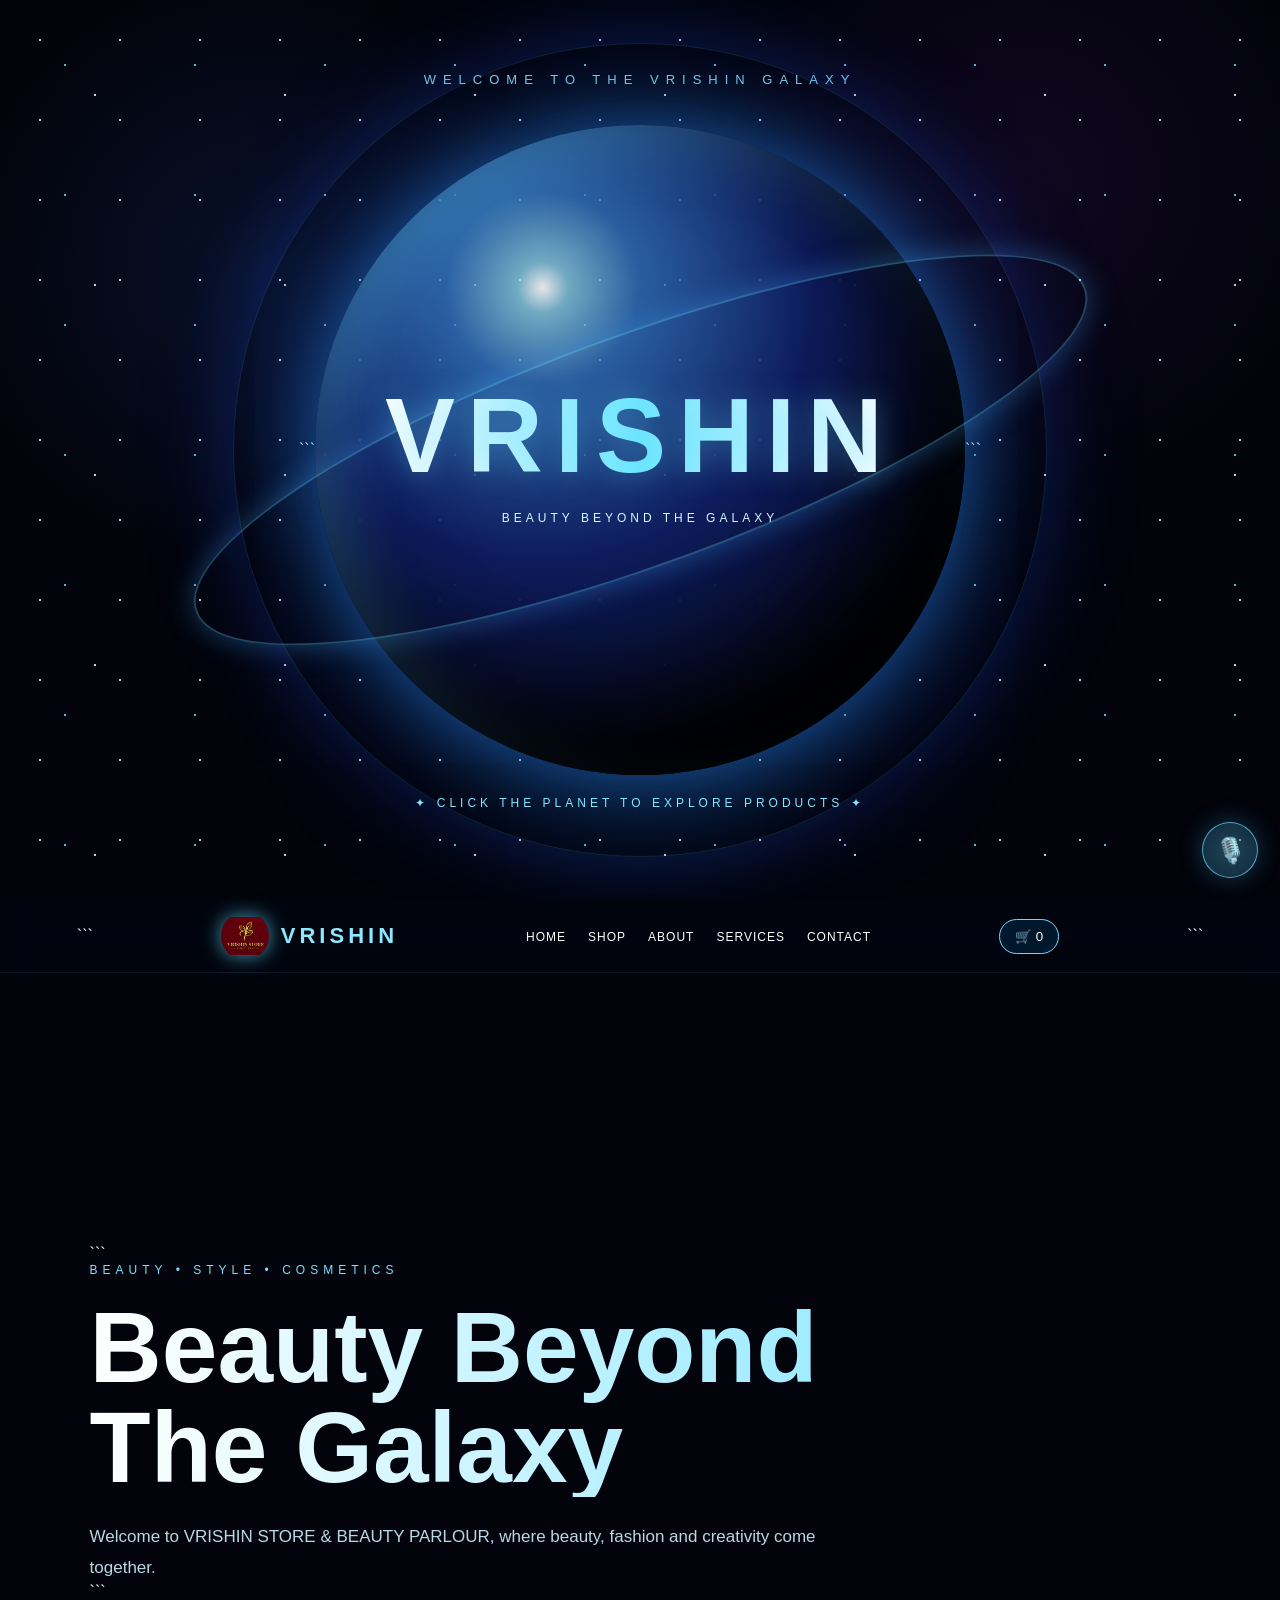
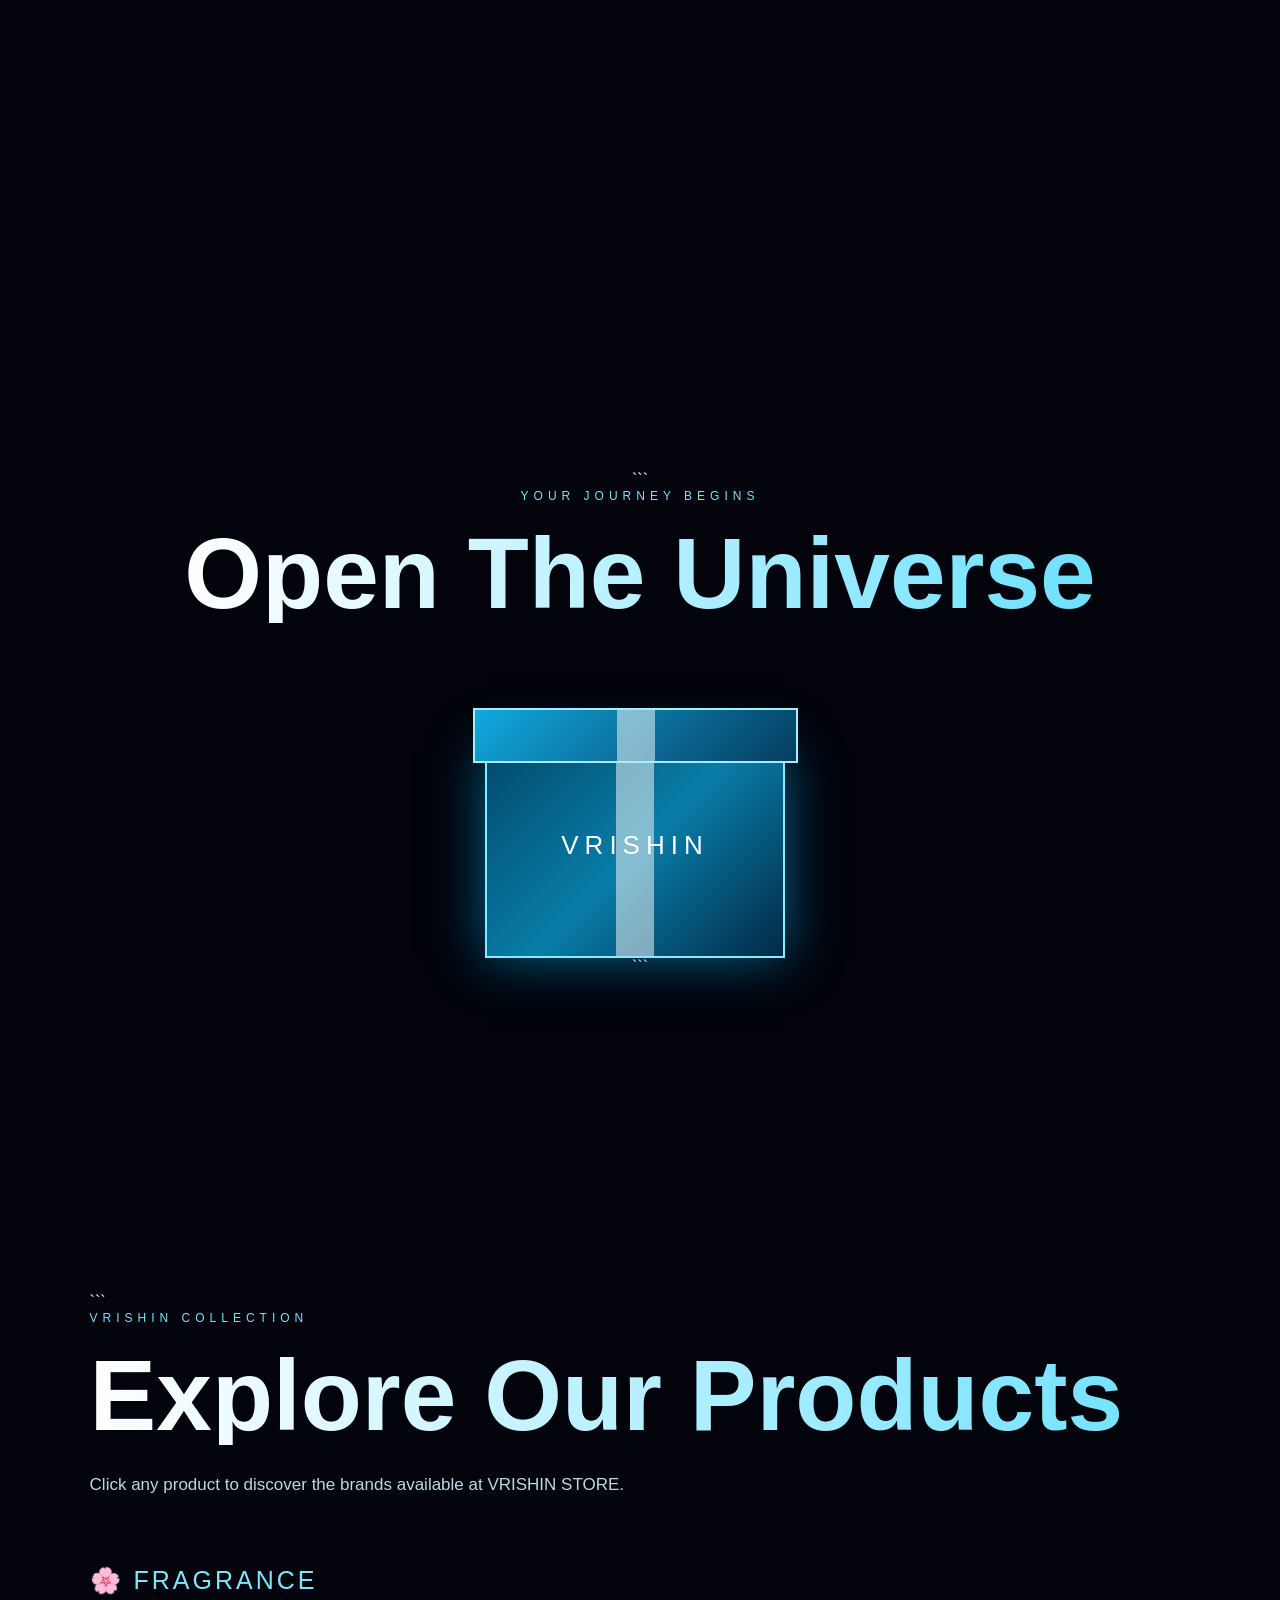
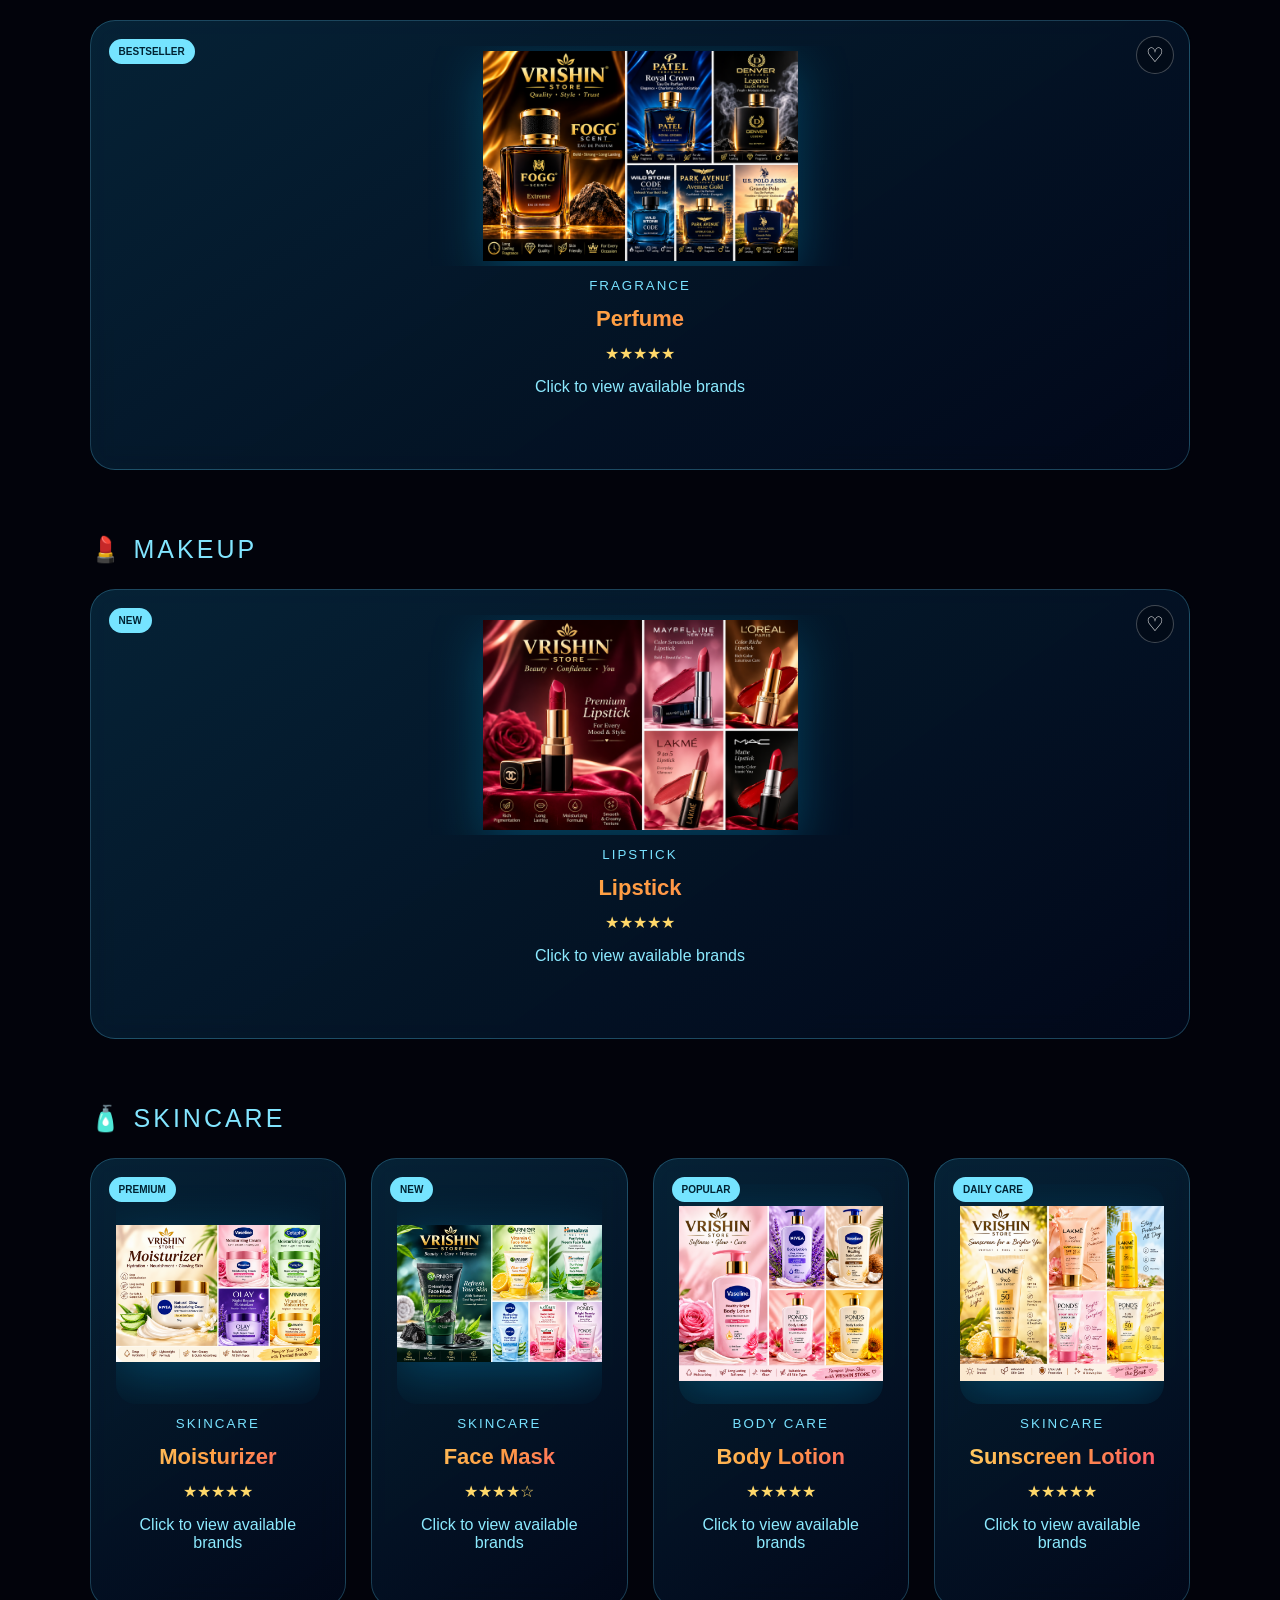
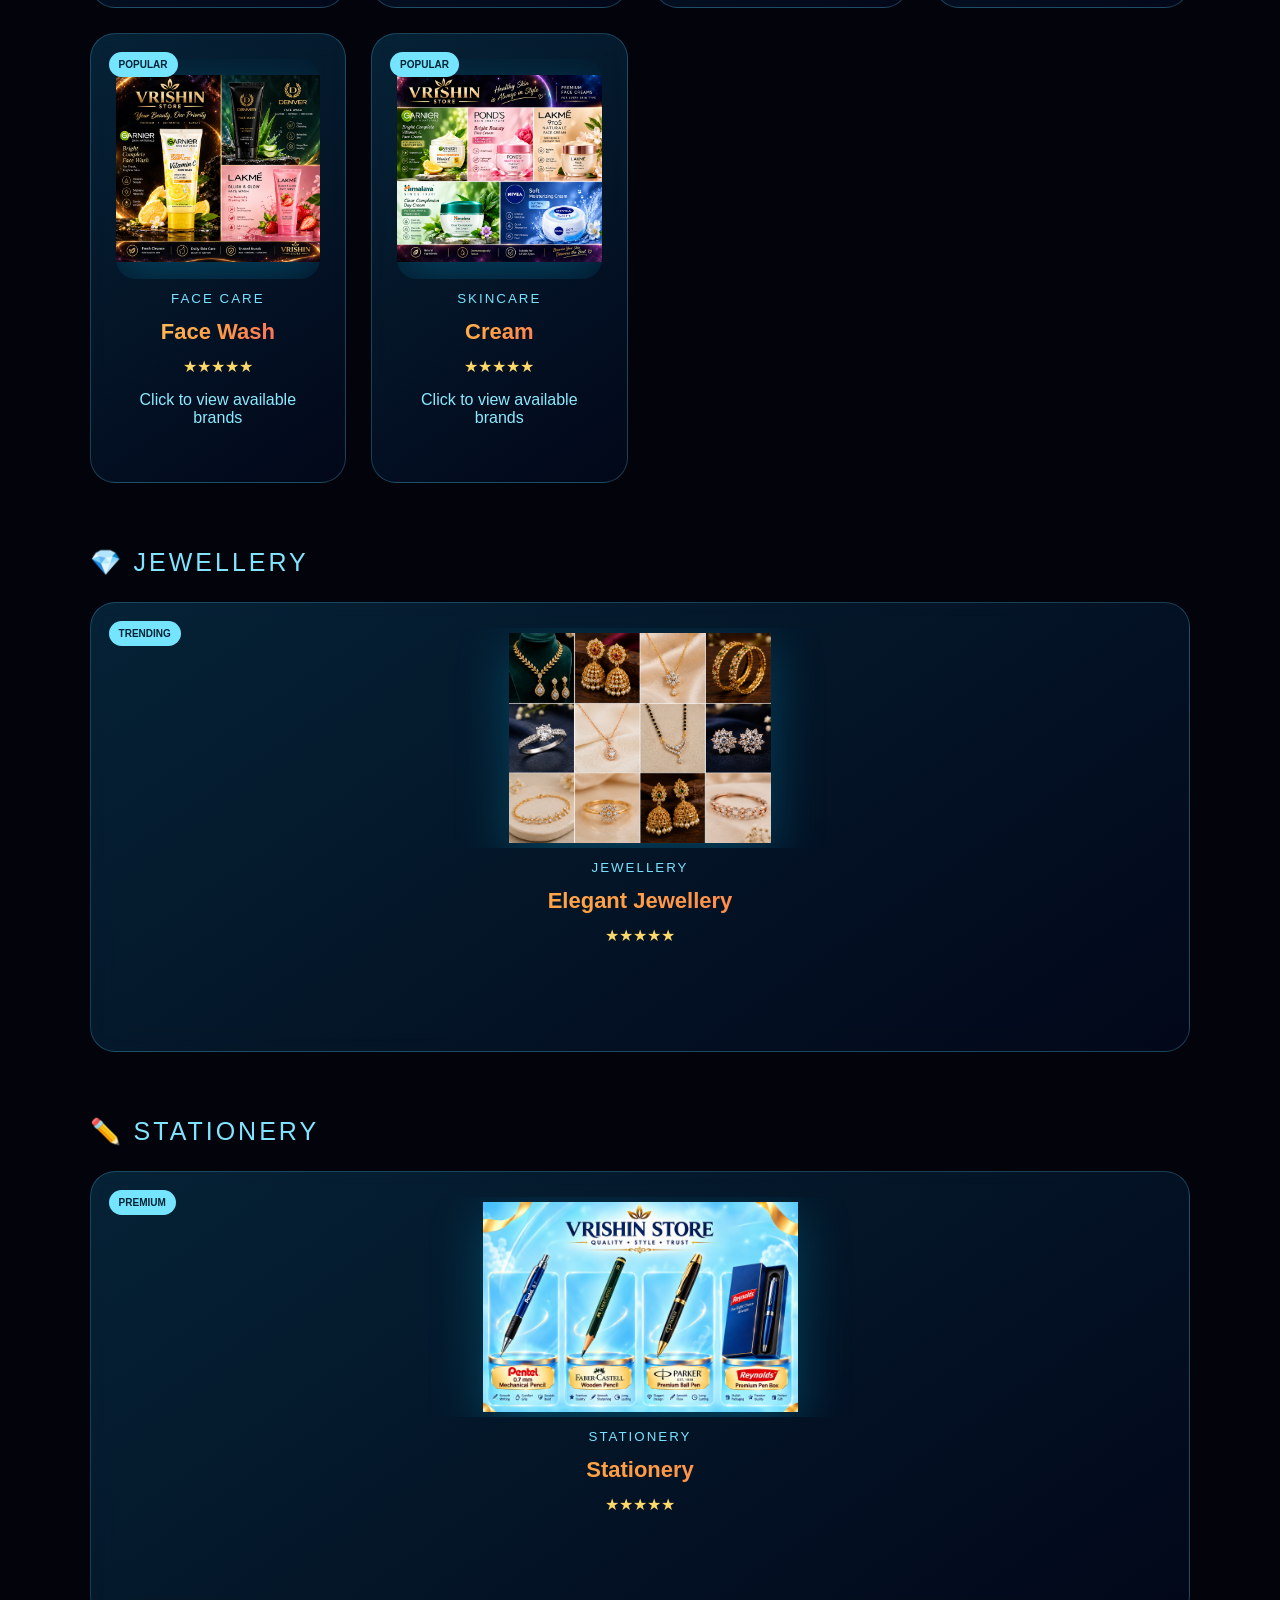
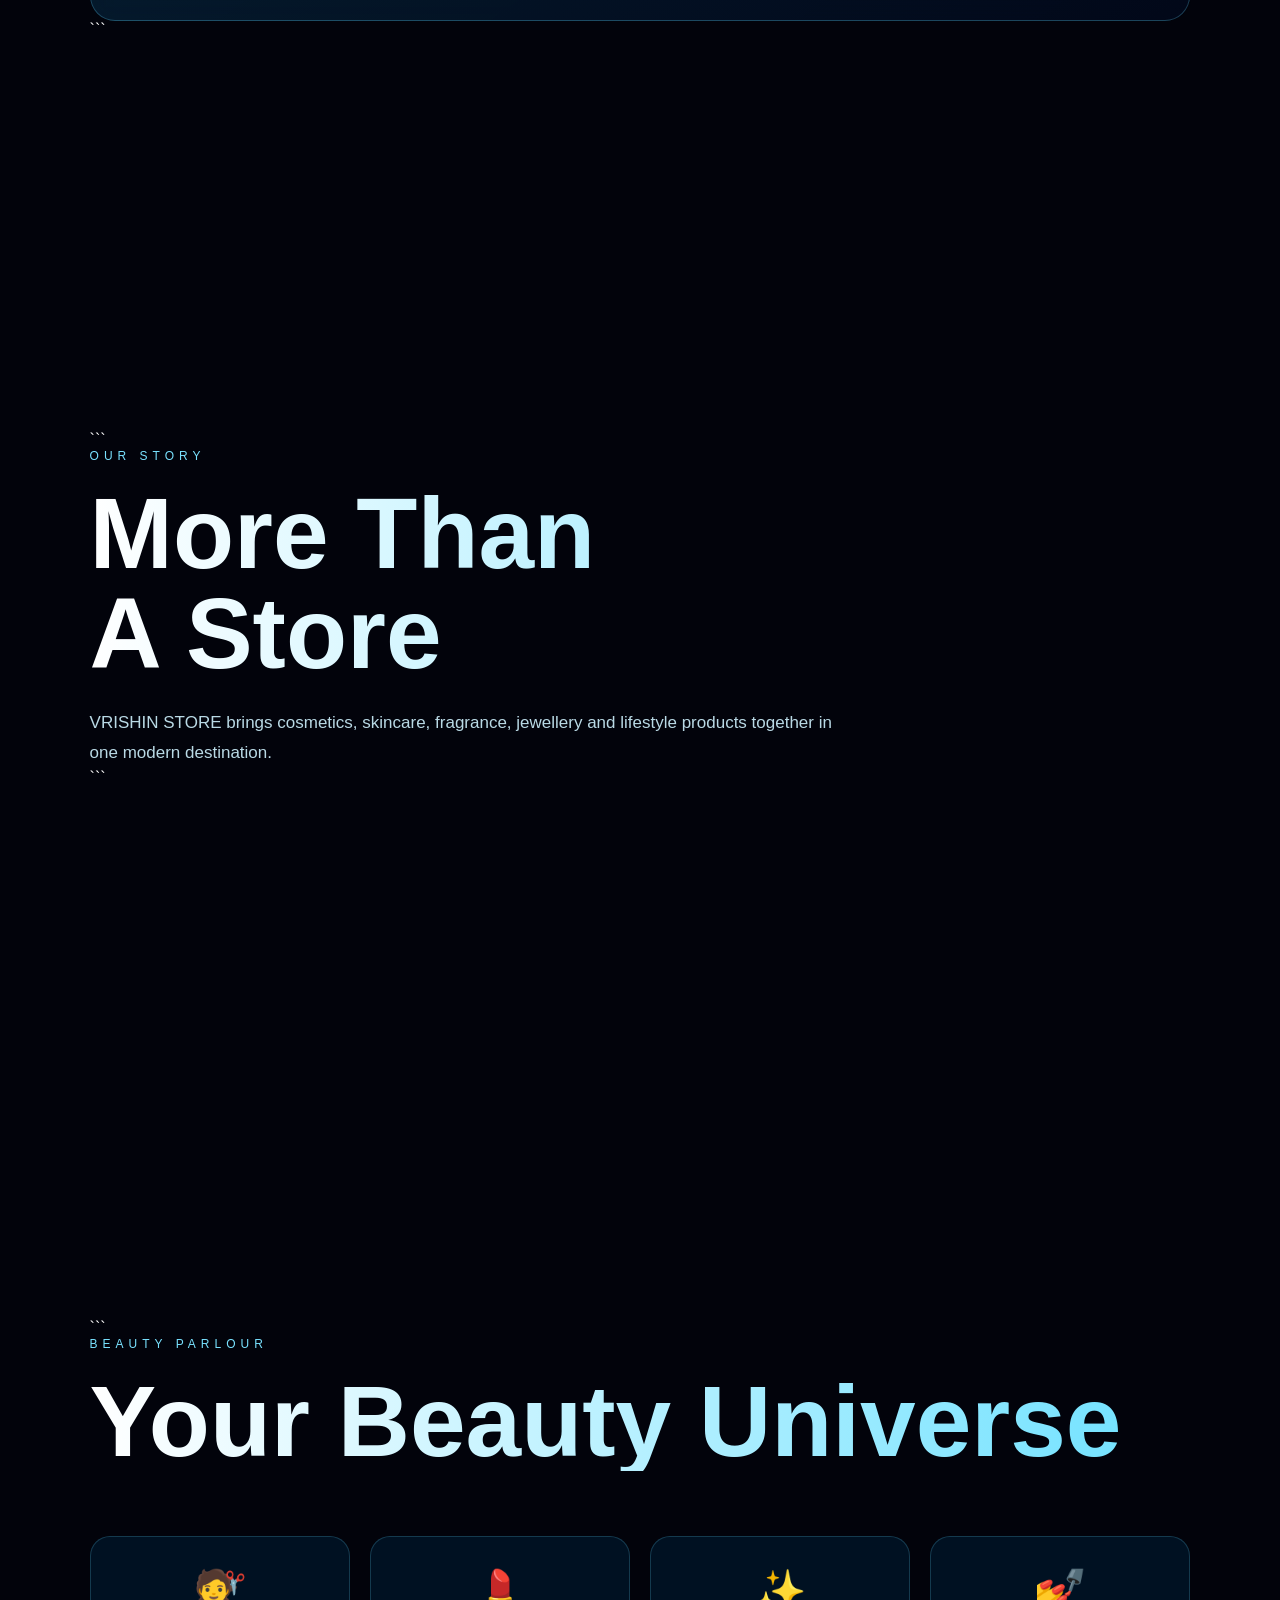
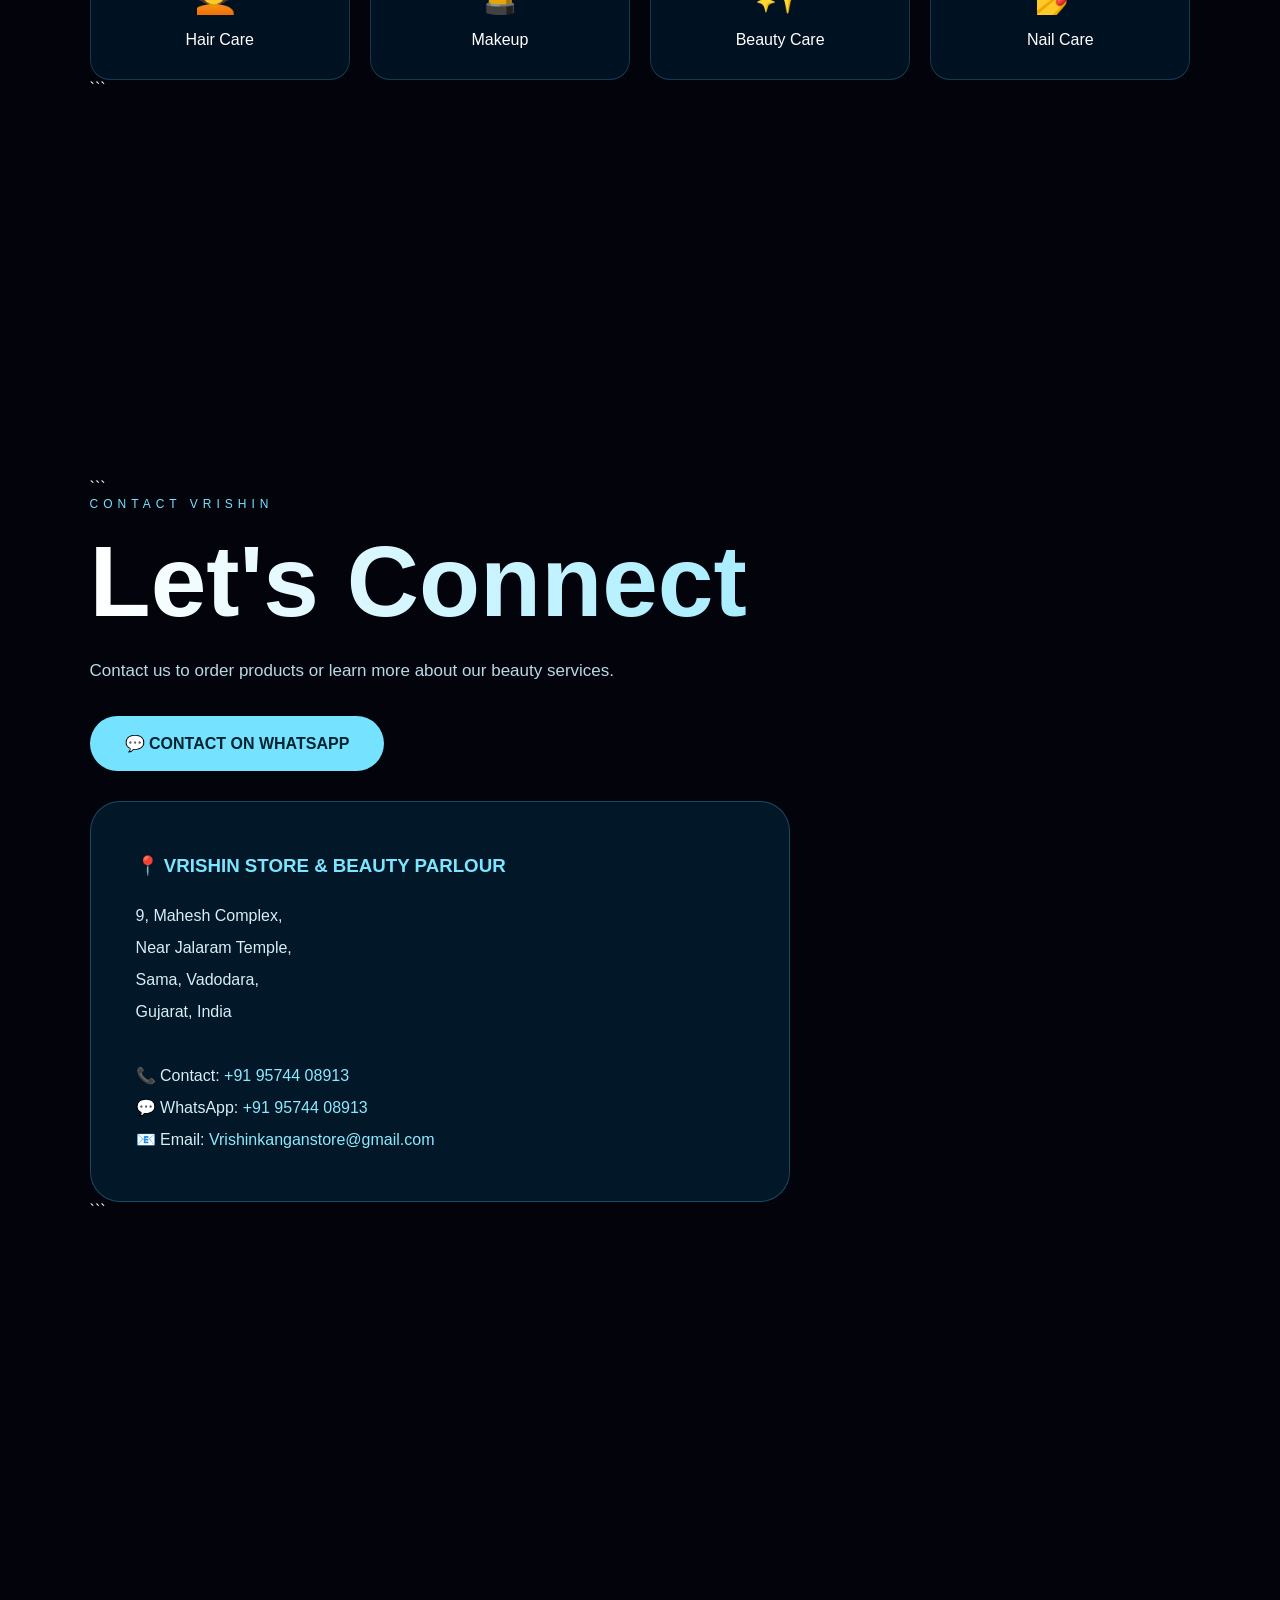
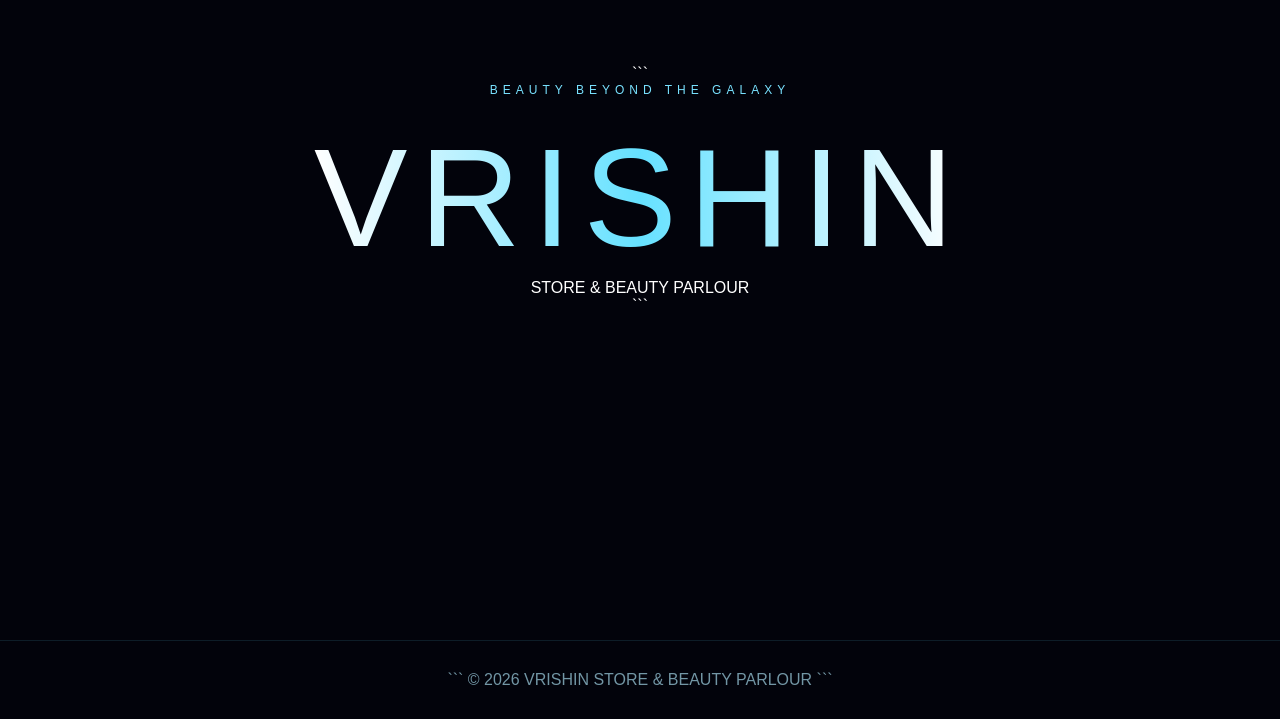
==== commit 88e59906: "Update VRISHIN STORE face cream section" ====
--- a/index.html
+++ b/index.html
@@ -837,6 +837,12 @@
     margin:12px 0;
 
     font-size:22px;
+
+    background:linear-gradient(135deg,#FFD166 0%,#FF9F43 50%,#FF4D6D 100%);
+    -webkit-background-clip:text;
+    background-clip:text;
+    -webkit-text-fill-color:transparent;
+    color:transparent;
 }
 
 .stars-rating{
@@ -1061,9 +1067,21 @@
 }
 
 .brand-product-card h3{
-    color:#8ceaff;
-
     margin-bottom:10px;
+
+    background:linear-gradient(135deg,#FFD166 0%,#FF9F43 50%,#FF4D6D 100%);
+    -webkit-background-clip:text;
+    background-clip:text;
+    -webkit-text-fill-color:transparent;
+    color:transparent;
+}
+
+.company-option-card h4{
+    background:linear-gradient(135deg,#FFD166 0%,#FF9F43 50%,#FF4D6D 100%);
+    -webkit-background-clip:text;
+    background-clip:text;
+    -webkit-text-fill-color:transparent;
+    color:transparent;
 }
 
 .brand-product-card p{
@@ -1431,6 +1449,35 @@
         padding:25px 18px;
     }
 }
+
+.company-options-panel{margin-top:20px;text-align:left}.company-options-head{display:flex;align-items:center;justify-content:space-between;gap:12px;margin-bottom:10px}.company-options-head button{border:1px solid rgba(100,220,255,.35);background:rgba(0,100,160,.2);color:#fff;padding:8px 12px;border-radius:18px;cursor:pointer}.company-options-note{color:#8faeb9;font-size:13px;margin-bottom:16px}.company-option-grid{display:grid;grid-template-columns:repeat(auto-fit,minmax(180px,1fr));gap:14px}.company-option-card{position:relative;padding:18px;border-radius:18px;background:rgba(8,38,58,.75);border:1px solid rgba(100,220,255,.18);min-height:170px}.company-option-card h4{margin:5px 0 8px;color:#fff}.company-option-card small{color:#8faeb9}.lip-shade{display:block;width:32px;height:32px;border-radius:50%;border:2px solid rgba(255,255,255,.8);box-shadow:0 0 12px rgba(255,255,255,.15);margin-bottom:8px}
+
+
+/* === VRISHIN PRODUCT GRADIENT NAMES === */
+.product h3,
+.brand-card h3,
+.brand-product-card h3,
+.company-option-card h4,
+.product-planet span {
+    background: linear-gradient(135deg, #FFD166 0%, #FF9F43 48%, #FF4D6D 100%);
+    -webkit-background-clip: text;
+    background-clip: text;
+    -webkit-text-fill-color: transparent;
+    color: transparent;
+}
+
+.product h3,
+.brand-card h3,
+.brand-product-card h3,
+.company-option-card h4 {
+    font-weight: 800;
+}
+
+.product-planet span {
+    font-weight: 800;
+    text-shadow: 0 0 14px rgba(99,243,255,.18);
+}
+
 </style>
 
 
@@ -2484,195 +2531,149 @@
 ========================= */
 
 const productBrands = {
-    "Perfume": [
-        {name:"Patel", price:499, description:"Patel perfumes available at VRISHIN STORE."},
-        {name:"Denver", price:699, description:"Denver perfumes available at VRISHIN STORE."}
+  "Perfume":[
+    {name:"Patel", description:"Choose a Patel fragrance."},
+    {name:"Denver", description:"Choose a Denver fragrance."}
+  ],
+  "Lipstick":[
+    {name:"Lakme", description:"Choose a Lakme lipstick colour."},
+    {name:"Blue Heaven", description:"Choose a Blue Heaven lipstick colour."}
+  ],
+  "Moisturizer":[
+    {name:"Lakme", description:"Choose a Lakme skincare type."},
+    {name:"Garnier", description:"Choose a Garnier skincare type."},
+    {name:"Ponds", description:"Choose a Ponds skincare type."}
+  ],
+  "Face Mask":[
+    {name:"Lakme", description:"Choose a Lakme face-mask type."},
+    {name:"Ponds", description:"Choose a Ponds face-mask type."}
+  ],
+  "Body Lotion":[
+    {name:"Lakme", description:"Choose a Lakme body-care type."},
+    {name:"Ponds", description:"Choose a Ponds body-care type."}
+  ],
+  "Sunscreen Lotion":[
+    {name:"Lakme", description:"Choose a Lakme sunscreen type."},
+    {name:"Ponds", description:"Choose a Ponds sunscreen type."}
+  ],
+  "Face Wash":[
+    {name:"Garnier", description:"Choose a Garnier face-wash type."},
+    {name:"Denver", description:"Choose a Denver grooming type."},
+    {name:"Lakme", description:"Choose a Lakme face-wash type."}
+  ],
+  "Cream":[
+    {name:"Garnier", description:"Choose a Garnier cream type."},
+    {name:"Lakme", description:"Choose a Lakme cream type."},
+    {name:"Ponds", description:"Choose a Ponds cream type."}
+  ]
+};
+
+/* Company-specific choices. Never mix one company's choices into another. */
+const companyOptions = {
+  "Perfume": {
+    "Patel":[
+      {name:"Neck Black",price:550,meta:"50 ml"},{name:"Neck Arabian Nights",price:450,meta:"50 ml"},
+      {name:"Nesty",price:550,meta:"50 ml • Pink fragrance / Unisex"},{name:"Voyage",price:600,meta:"100 ml"},
+      {name:"Neck N2 / N3 / N5 Apparel Spray",price:600,meta:"50 ml"},{name:"Neck N9 Apparel Spray",price:900,meta:"50 ml"},
+      {name:"Neck Rose Roll-On Attar",price:100,meta:"6 ml"},{name:"Neck Nafiza Roll-On Attar",price:130,meta:"6 ml"},{name:"Neck Crystal Roll-On Attar",price:170,meta:"6 ml"}
     ],
-    "Lipstick": [
-        {name:"Lakme", price:399, description:"Lakme lipsticks available at VRISHIN STORE."},
-        {name:"Blue Heaven", price:249, description:"Blue Heaven lipsticks available at VRISHIN STORE."}
+    "Denver":[
+      {name:"Hamilton",price:749,meta:"100 ml • Hamilton series"},{name:"Honour",price:225,meta:"20 ml"},
+      {name:"Imperial",price:225,meta:"20 ml"},{name:"Caliber",price:600,meta:"100 ml"},
+      {name:"Victor",price:379,meta:"60 ml"},{name:"Rider",price:379,meta:"60 ml"},{name:"Goal",price:379,meta:"60 ml"},
+      {name:"Original Eau de Parfum",price:500,meta:"100 ml"},{name:"Midnight",price:340,meta:"100 ml"},
+      {name:"SRK Ultra Noir Autograph",price:449,meta:"60 ml"},{name:"Blue Arctic",price:99,meta:"30 ml"},
+      {name:"Black Code Pocket Perfume",price:75,meta:"18 ml"}
+    ]
+  },
+  "Lipstick": {
+    "Lakme":[
+      {name:"Red",price:399,meta:"Classic red"},{name:"Pink",price:399,meta:"Pink"},{name:"Nude",price:399,meta:"Nude"},
+      {name:"Brown",price:399,meta:"Brown"},{name:"Wine",price:399,meta:"Wine"},{name:"Plum",price:399,meta:"Plum"},
+      {name:"Mauve",price:399,meta:"Mauve"},{name:"Orange",price:399,meta:"Orange"},{name:"Burgundy",price:399,meta:"Burgundy"}
     ],
-    "Moisturizer": [
-        {name:"Lakme", price:349, description:"Lakme moisturizers available at VRISHIN STORE."},
-        {name:"Garnier", price:299, description:"Garnier moisturizers available at VRISHIN STORE."},
-        {name:"Ponds", price:279, description:"Ponds moisturizers available at VRISHIN STORE."}
+    "Blue Heaven":[
+      {name:"Red",price:249,meta:"Classic red"},{name:"Pink",price:249,meta:"Pink"},{name:"Nude",price:249,meta:"Nude"},
+      {name:"Brown",price:249,meta:"Brown"},{name:"Wine",price:249,meta:"Wine"},{name:"Berry",price:249,meta:"Berry"},
+      {name:"Mauve",price:249,meta:"Mauve"},{name:"Coral",price:249,meta:"Coral"}
+    ]
+  },
+  "Moisturizer": {
+    "Lakme":[
+      {name:"Vitamin C",price:349,meta:"Vitamin C brightening care"},{name:"Hyaluronic Water-Light",price:399,meta:"Hydrating"},
+      {name:"9 to 5 Hydrating",price:399,meta:"Hydrating care"},{name:"Niacinamide",price:399,meta:"Niacinamide care"}
     ],
-    "Face Mask": [
-        {name:"Lakme", price:199, description:"Lakme face masks available at VRISHIN STORE."},
-        {name:"Ponds", price:179, description:"Ponds face masks available at VRISHIN STORE."}
+    "Garnier":[
+      {name:"Vitamin C",price:299,meta:"Vitamin C"},{name:"Hyaluronic Aloe",price:349,meta:"Hydration"},
+      {name:"Bright Complete",price:299,meta:"Brightening care"},{name:"Moisturiser SPF",price:399,meta:"Moisturiser + SPF"}
     ],
-    "Body Lotion": [
-        {name:"Lakme", price:349, description:"Lakme body lotions available at VRISHIN STORE."},
-        {name:"Ponds", price:299, description:"Ponds body lotions available at VRISHIN STORE."}
-    ],
-    "Sunscreen Lotion": [
-        {name:"Lakme", price:499, description:"Lakme sunscreen lotions available at VRISHIN STORE."},
-        {name:"Ponds", price:399, description:"Ponds sunscreen lotions available at VRISHIN STORE."}
-    ],
-    "Face Wash": [
-        {name:"Garnier", price:249, description:"Garnier face washes available at VRISHIN STORE."},
-        {name:"Denver", price:299, description:"Denver face washes available at VRISHIN STORE."}
-    ],
-    "Cream": [
-        {name:"Garnier", price:329, description:"Garnier creams available at VRISHIN STORE."},
-        {name:"Lakme", price:379, description:"Lakme creams available at VRISHIN STORE."},
-        {name:"Ponds", price:299, description:"Ponds creams available at VRISHIN STORE."}
+    "Ponds":[
+      {name:"Light Gel",price:279,meta:"Light hydration"},{name:"Super Light Gel",price:299,meta:"Gel hydration"},
+      {name:"Bright Beauty",price:299,meta:"Brightening care"},{name:"Cold Cream",price:249,meta:"Rich moisture"}
     ]
+  },
+  "Face Mask": {
+    "Lakme":[{name:"Clay / Detox",price:199,meta:"Cleansing mask"},{name:"Hydrating",price:249,meta:"Hydration"},{name:"Vitamin C",price:249,meta:"Brightening care"}],
+    "Ponds":[{name:"Bright Beauty",price:179,meta:"Brightening care"},{name:"Hydrating",price:199,meta:"Hydration"},{name:"Detox / Clay",price:199,meta:"Cleansing"}]
+  },
+  "Body Lotion": {
+    "Lakme":[{name:"Peach Milk",price:349,meta:"Moisturising lotion"},{name:"9 to 5 Hydrating",price:399,meta:"Hydrating"},{name:"SPF Body Lotion",price:449,meta:"Sun protection + moisture"}],
+    "Ponds":[{name:"Light Moisturiser",price:299,meta:"Daily moisture"},{name:"Bright Beauty",price:299,meta:"Brightening care"},{name:"Deep Moisture",price:329,meta:"Rich moisture"}]
+  },
+  "Sunscreen Lotion": {
+    "Lakme":[{name:"SPF 50 Water Light + Niacinamide",price:550,meta:"SPF 50 PA++++"},{name:"5% Hyaluronic Water-Light SPF 50",price:499,meta:"SPF 50"},{name:"5% Niacinamide + Vitamin C SPF 50",price:499,meta:"SPF 50"},{name:"9 to 5 Hydrating SPF 50",price:525,meta:"SPF 50"},{name:"Tinted Niacinamide SPF 50",price:599,meta:"Tinted sunscreen"}],
+    "Ponds":[{name:"SPF 30",price:399,meta:"Daily sun protection"},{name:"SPF 50",price:449,meta:"High SPF"},{name:"Bright Beauty SPF",price:449,meta:"Brightening + SPF"}]
+  },
+  "Face Wash": {
+    "Garnier":[{name:"Vitamin C",price:249,meta:"Brightening"},{name:"Bright Complete",price:249,meta:"Brightening"},{name:"Pure Active",price:299,meta:"Cleansing"},{name:"Hyaluronic Aloe",price:299,meta:"Hydration"}],
+    "Denver":[{name:"Oil Clear",price:299,meta:"Oil-control cleansing"},{name:"Detox",price:299,meta:"Deep cleansing"},{name:"Recharge",price:299,meta:"Fresh cleansing"}],
+    "Lakme":[{name:"Blush & Glow Lemon + Vitamin C",price:130,meta:"Lemon facewash"},{name:"Blush & Glow Strawberry + Vitamin C",price:289,meta:"Strawberry facewash"},{name:"Perfect Radiance + Niacinamide",price:175,meta:"Brightening"},{name:"Glycolic Illuminate",price:329,meta:"Glycolic acid"},{name:"Dew Drama + Pro-Ceramides",price:249,meta:"6% Vitamin C"}]
+  },
+  "Cream": {
+    "Garnier":[{name:"Vitamin C Serum Cream SPF 40",price:219,meta:"45 g • SPF 40"},{name:"Bright Complete",price:329,meta:"Brightening"},{name:"Hyaluronic Aloe",price:329,meta:"Hydration"}],
+    "Lakme":[{name:"Vitamin C Brilliance Day Cream",price:375,meta:"50 g"},{name:"9 to 5 Complexion Care",price:99,meta:"Daily care"},{name:"Absolute Perfect Radiance",price:299,meta:"Brightening"}],
+    "Ponds":[{name:"Bright Beauty",price:299,meta:"Brightening"},{name:"Light Gel",price:299,meta:"Light hydration"},{name:"Age Miracle",price:599,meta:"Anti-ageing care"}]
+  }
 };
 
-
-/* =========================
-   OPEN BRAND POPUP
-========================= */
+const shadeColors={red:"#c62828",pink:"#e91e63",nude:"#c49a6c",brown:"#6d4c41",wine:"#722f37",plum:"#7b1fa2",mauve:"#9c6b7a",orange:"#ef6c00",burgundy:"#651b1b",berry:"#8e2457",coral:"#ff7043"};
 
 function openBrands(productName){
-
-    const modal =
-    document.getElementById("brandModal");
-
-    const title =
-    document.getElementById("brandTitle");
-
-    const brandList =
-    document.getElementById("brandList");
-
-    const brandProducts =
-    document.getElementById("brandProducts");
-
-    title.innerHTML =
-    productName + " Brands";
-
-    brandList.innerHTML = "";
-
-    brandProducts.classList.remove("show");
-
-    const brands =
-    productBrands[productName] || [];
-
-    brands.forEach(function(brand){
-
-        const card =
-        document.createElement("div");
-
-        card.className =
-        "brand-card";
-
-        card.innerHTML = `
-
-            <h3>
-                ${brand.name}
-            </h3>
-
-            <p>
-                View ${productName}
-            </p>
-
-        `;
-
-        card.onclick = function(){
-
-            showBrandProduct(
-                productName,
-                brand.name,
-                brand.price,
-                brand.description
-            );
-
-        };
-
-        brandList.appendChild(card);
-
-    });
-
-    modal.classList.add("show");
-
-}
-
-
-/* =========================
-   SHOW SELECTED BRAND
-========================= */
-
-function showBrandProduct(
-    productName,
-    brandName,
-    price,
-    description
-){
-    const brandProducts = document.getElementById("brandProducts");
-    brandProducts.innerHTML = `
-        <div class="brand-product-card">
-            <h3>${brandName}</h3>
-            <p>${description}</p>
-            <div class="brand-price">₹${price.toLocaleString("en-IN")}</div>
-            <div class="brand-price-note">Price per item</div>
-            <button class="add add-cart-brand" onclick="addToCart('${brandName} ${productName}', ${price})">
-                🛒 Add to Cart
-            </button>
-        </div>
-    `;
-    brandProducts.classList.add("show");
-}
-
-
-/* =========================
-   WHATSAPP BRAND ENQUIRY
-========================= */
-
-function orderBrand(
-    brand,
-    product
-){
-
-    const message =
-    "Hello VRISHIN STORE! I want to know about " +
-    brand + " " + product;
-
-    window.open(
-        "https://wa.me/919574408913?text=" +
-        encodeURIComponent(message),
-        "_blank"
-    );
-
-}
-
-
-/* =========================
-   CLOSE BRAND POPUP
-========================= */
-
-function closeBrands(){
-
-    document
-    .getElementById("brandModal")
-    .classList.remove("show");
-
-}
-
-
-/* =========================
-   CLOSE POPUP WHEN CLICKING
-   OUTSIDE
-========================= */
-
-document
-.getElementById("brandModal")
-.addEventListener(
-    "click",
-    function(event){
-
-        if(
-            event.target ===
-            this
-        ){
-
-            closeBrands();
-
-        }
-
-    }
-);
-
+  const modal=document.getElementById("brandModal"), title=document.getElementById("brandTitle"), brandList=document.getElementById("brandList"), brandProducts=document.getElementById("brandProducts");
+  if(!modal||!brandList)return;
+  title.innerHTML=productName+" Companies";
+  brandList.innerHTML="";
+  brandProducts.classList.remove("show");
+  (productBrands[productName]||[]).forEach(brand=>{
+    const card=document.createElement("div"); card.className="brand-card";
+    card.innerHTML=`<h3>${brand.name}</h3><p>${brand.description}</p><button class="product-option-btn">View ${productName} types</button>`;
+    card.onclick=()=>showCompanyOptions(productName,brand.name);
+    brandList.appendChild(card);
+  });
+  modal.classList.add("show");
+}
+
+function showCompanyOptions(productName,brandName){
+  const items=(companyOptions[productName]||{})[brandName]||[];
+  const brandProducts=document.getElementById("brandProducts");
+  if(!brandProducts)return;
+  if(!items.length){brandProducts.innerHTML=`<div class="brand-product-card"><h3>${brandName}</h3><p>More options will be added soon.</p></div>`;brandProducts.classList.add("show");return;}
+  brandProducts.innerHTML=`
+    <div class="company-options-panel">
+      <div class="company-options-head"><h3>${brandName} — ${productName}</h3><button onclick="backToCompanies('${productName}')">← Companies</button></div>
+      <p class="company-options-note">Choose a ${productName.toLowerCase()} type from ${brandName}. Only ${brandName} options are shown here.</p>
+      <div class="company-option-grid">${items.map((item,i)=>{
+        const key=(item.name||"").toLowerCase().replace(/[^a-z]/g,"");
+        const shade=productName==="Lipstick" ? Object.keys(shadeColors).find(c=>key.includes(c)) : null;
+        return `<div class="company-option-card">${shade?`<span class="lip-shade" style="background:${shadeColors[shade]}"></span>`:""}<h4>${item.name}</h4><small>${item.meta||""}</small><div class="brand-price">₹${Number(item.price).toLocaleString("en-IN")}</div><button class="add add-cart-brand" onclick='addToCart(${JSON.stringify(brandName+" "+item.name+" "+productName)},${Number(item.price)})'>🛒 Add to Cart</button></div>`;
+      }).join("")}</div>
+    </div>`;
+  brandProducts.classList.add("show");
+}
+function backToCompanies(productName){openBrands(productName);}
+function orderBrand(brand,product){window.open("https://wa.me/919574408913?text="+encodeURIComponent("Hello VRISHIN STORE! I want to know about "+brand+" "+product),"_blank");}
+function closeBrands(){document.getElementById("brandModal")?.classList.remove("show");}
+document.getElementById("brandModal")?.addEventListener("click",function(e){if(e.target===this)closeBrands();});
 
 /* =========================
    CART
@@ -2789,177 +2790,214 @@
 
 
 <script id="vrishin-voice-script">
-let voiceRecognition = null;
-let voiceListening = false;
-let voiceCancelled = false;
-let voiceCommandHandled = false;
-let voiceRestartTimer = null;
-
+let voiceRecognition=null, voiceListening=false, voiceCancelled=false, voiceCommandHandled=false, voiceReplyLanguage="en-IN", voiceLangIndex=0, voiceRestartTimer=null;
+const voiceLanguages=["en-IN","hi-IN","gu-IN"];
 function openVoiceAssistant(){document.getElementById("voiceAssistantPanel")?.classList.add("show");}
-
-function openVoiceVisualizer(){
-  const overlay=document.getElementById("voiceVisualizerOverlay"); if(!overlay)return;
-  overlay.classList.add("show"); overlay.setAttribute("aria-hidden","false");
-  document.getElementById("voiceVisualizerLabel").textContent="Listening...";
-  document.getElementById("voiceVisualizerSub").textContent="I'm listening. Say the product you want, or press Stop Listening.";
-}
-
-function closeVoiceVisualizer(){
-  voiceCancelled=true;
-  if(voiceRestartTimer){clearTimeout(voiceRestartTimer);voiceRestartTimer=null;}
-  const overlay=document.getElementById("voiceVisualizerOverlay");
-  if(overlay){overlay.classList.remove("show");overlay.setAttribute("aria-hidden","true");}
-  if(voiceRecognition){try{voiceRecognition.stop();}catch(e){}}
-  voiceListening=false;
-  document.getElementById("voiceAssistantMic")?.classList.remove("listening");
-}
-
-function updateVoiceVisualizer(text,sub){
-  const a=document.getElementById("voiceVisualizerLabel"),b=document.getElementById("voiceVisualizerSub");
-  if(a)a.textContent=text;if(b)b.textContent=sub||"I'm listening...";
-}
-function setAssistantStatus(message){const e=document.getElementById("voiceAssistantStatus");if(e)e.textContent=message;}
-function normalizeVoiceText(text){return String(text||"").toLowerCase().replace(/[^a-z0-9 ]/g," ").replace(/\s+/g," ").trim();}
-
-function findRequestedProduct(text){
-  const n=normalizeVoiceText(text);
-  const aliases={
-    "Perfume":["perfume","perfumes","perfum","parfum","fragrance","fragrances","perform","perfume for men","perfume for women"],
-    "Lipstick":["lipstick","lipsticks","lip stick","lip color","lip colour"],
-    "Moisturizer":["moisturizer","moisturiser","moisturizers","moisturisers","moisture cream"],
-    "Face Mask":["face mask","face masks","facemask","mask"],
-    "Body Lotion":["body lotion","body lotions","bodylotion","lotion"],
-    "Sunscreen Lotion":["sunscreen","sunscreen lotion","sun screen","sunblock","sun block"],
-    "Face Wash":["face wash","facewash","face washes","facial wash"],
-    "Cream":["cream","creams","face cream","skin cream"]
+function detectReplyLanguage(text){
+  const t=String(text||"");
+  if(/[\u0A80-\u0AFF]/.test(t))return "gu-IN";
+  if(/[\u0900-\u097F]/.test(t))return "hi-IN";
+  if(/\b(kya|hai|mujhe|dikhao|chahiye|perfume|lipstick|rang|cream|kaunsa|kaunsi|batao)\b/i.test(t))return "hi-IN";
+  if(/\b(મને|જોઈએ|બતાવો|પરફ્યુમ|લિપસ્ટિક|રંગ|કઈ|કયો|કિંમત)\b/i.test(t))return "gu-IN";
+  return "en-IN";
+}
+function speak(text,lang=voiceReplyLanguage){
+  if(!('speechSynthesis' in window))return;
+  const msg=String(text||'').trim();
+  if(!msg)return;
+  speechSynthesis.cancel();
+  const u=new SpeechSynthesisUtterance(msg);
+  u.lang=lang; u.rate=.94; u.pitch=1;
+  const setVoice=()=>{
+    const vs=speechSynthesis.getVoices();
+    const exact=vs.find(v=>v.lang.toLowerCase()===lang.toLowerCase());
+    const base=vs.find(v=>v.lang.toLowerCase().startsWith(lang.split('-')[0]));
+    if(exact)u.voice=exact; else if(base)u.voice=base;
+    try{speechSynthesis.speak(u);}catch(e){}
   };
-  for(const product in aliases){
-    if(aliases[product].some(a=>n.includes(a))) return product;
+  if(speechSynthesis.getVoices().length)setVoice();
+  else { speechSynthesis.onvoiceschanged=()=>{speechSynthesis.onvoiceschanged=null;setVoice();}; setTimeout(setVoice,120); }
+}
+function setAssistantStatus(t){const e=document.getElementById('voiceAssistantStatus');if(e)e.textContent=t;}
+function updateVoiceVisualizer(t,s){const a=document.getElementById('voiceVisualizerLabel'),b=document.getElementById('voiceVisualizerSub');if(a)a.textContent=t;if(b)b.textContent=s||"I'm listening...";}
+function openVoiceVisualizer(){const o=document.getElementById('voiceVisualizerOverlay');if(!o)return;o.classList.add('show');o.setAttribute('aria-hidden','false');updateVoiceVisualizer('Listening...','English • Hindi • Gujarati');}
+function closeVoiceVisualizer(){voiceCancelled=true;if(voiceRestartTimer)clearTimeout(voiceRestartTimer);if(voiceRecognition)try{voiceRecognition.stop()}catch(e){}voiceListening=false;document.getElementById('voiceAssistantMic')?.classList.remove('listening');document.getElementById('voiceVisualizerOverlay')?.classList.remove('show');}
+function norm(t){return String(t||'').toLowerCase().replace(/[^a-z0-9\u0900-\u097F\u0A80-\u0AFF ]/g,' ').replace(/\s+/g,' ').trim();}
+function findProduct(t){const n=norm(t);const a={'Perfume':['perfume','perfumes','fragrance','fragrances','परफ्यूम','इत्र','પરફ્યુમ','સુગંધ'],'Lipstick':['lipstick','lipsticks','lip color','लिपस्टिक','લિપસ્ટિક'],'Moisturizer':['moisturizer','moisturiser','मॉइस्चराइज़र','મોઇશ્ચરાઇઝર'],'Face Mask':['face mask','facemask','फेस मास्क','ફેસ मास્ક'],'Body Lotion':['body lotion','बॉडी लोशन','બોડી લોશન'],'Sunscreen Lotion':['sunscreen','sun screen','सनस्क्रीन','સનસ્ક્રીન'],'Face Wash':['face wash','facewash','फेस वॉश','ફેસ વોશ'],'Cream':['cream','क्रीम','ક્રીમ']};for(const p in a)if(a[p].some(x=>n.includes(norm(x))))return p;return null;}
+function findBrand(t){const n=norm(t);return ['Patel','Denver','Lakme','Blue Heaven','Garnier','Ponds'].find(b=>n.includes(norm(b)))||null;}
+function findOption(t,product,brand){const n=norm(t);const arr=(companyOptions[product]||{})[brand]||[];return arr.find(x=>n.includes(norm(x.name)))||null;}
+function findPage(t){
+  const n=norm(t);
+  const pages=[
+    {id:'home',keys:['home','homepage','main page','go home','take me home','open home','show home','घर','होम','मुख्य पेज','હોમ','મુખ્ય પેજ']},
+    {id:'shop',keys:['shop','shopping','products','product page','see products','show products','open products','take me to products','show me what you have','what products do you have','what do you sell','catalog','store','buy','purchase','items','things you sell','दुकान','प्रोडक्ट','प्रोडक्ट्स','सामान','शॉप','क्या बेचते हो','क्या प्रोडक्ट हैं','प्रोडक्ट दिखाओ','મારે પ્રોડક્ટ જોવા છે','શું પ્રોડક્ટ છે','પ્રોડક્ટ બતાવો','દુકાન','શોપ']},
+    {id:'about',keys:['about','about us','our story','who are you','tell me about','tell me about the store','what is vrishin','open about','show about','हमारे बारे में','अबाउट','અમારા વિશે','અબાઉટ']},
+    {id:'services',keys:['services','service','beauty services','what services','what do you offer','what can i get done','parlour','salon','beauty parlour','hair care','makeup service','nail care','सर्विस','सर्विसेज','पार्लर','ब्यूटी पार्लर','क्या सर्विस है','સર્વિસ','સર્વિસિસ','પાર્લર','કઈ સર્વિસ છે']},
+    {id:'contact',keys:['contact','contact page','contact us','reach us','how can i contact','how do i contact','how to contact','i want to contact','i need to contact','give me your contact','give me contact details','phone number','mobile number','call you','whatsapp','email','address','location','where are you','where is the store','how can i reach','talk to you','फोन','संपर्क','कॉन्टैक्ट','संपर्क पेज','पता','व्हाट्सऐप','ईमेल','मुझसे संपर्क','संपर्क कैसे','સરનામું','સંપર્ક','કૉન્ટેક્ટ','વોટ્સએપ','ઈમેલ','ક્યાં છો','સ્ટોર ક્યાં છે','સંપર્ક કરવો છે','મને કોન્ટેક્ટ જોઈએ']}
+  ];
+  for(const page of pages)if(page.keys.some(k=>n.includes(norm(k))))return page.id;
+  return null;
+}
+function findIntent(text){
+  const n=norm(text);
+  const page=findPage(n);
+  if(page)return {type:'page',value:page};
+  if(/\b(hi|hello|hey|namaste|નમસ્તે|હેલો|नमस्ते)\b/i.test(n))return {type:'greeting'};
+  if(/\b(thank you|thanks|धन्यवाद|धन्यावाद|આભાર)\b/i.test(n))return {type:'thanks'};
+  if(/\b(help|help me|what can you do|मदद|मदद करो|મદદ|મને મદદ કરો)\b/i.test(n))return {type:'help'};
+  if(/\b(cart|my cart|show cart|open cart|कार्ट|मेरा कार्ट|कार्ट खोलो|કાર્ટ|મારો કાર્ટ|કાર્ટ ખોલો)\b/i.test(n))return {type:'cart'};
+  const product=findProduct(n);
+  if(product)return {type:'product',value:product};
+  return {type:'unknown'};
+}
+
+function pageName(page,lang){
+  if(lang==='gu-IN')return ({home:'હોમ પેજ',shop:'પ્રોડક્ટ્સ પેજ',about:'અબાઉટ પેજ',services:'સર્વિસિસ પેજ',contact:'કૉન્ટેક્ટ પેજ'})[page];
+  if(lang==='hi-IN')return ({home:'होम पेज',shop:'प्रोडक्ट्स पेज',about:'अबाउट पेज',services:'सर्विसेज पेज',contact:'कॉन्टैक्ट पेज'})[page];
+  return ({home:'home page',shop:'products page',about:'about page',services:'services page',contact:'contact page'})[page];
+}
+function pageReply(page,lang){
+  if(lang==='gu-IN')return page==='contact'?'હા, જરૂર! હું તમને કૉન્ટેક્ટ પેજ પર લઈ જઈ રહ્યો છું. જો તમને પ્રોડક્ટ્સ જોવા હોય, કોઈ પ્રોડક્ટ વિશે જાણવું હોય અથવા ઓર્ડર કરવો હોય, તો બસ કહો — હું તમારી મદદ કરીશ.':page==='shop'?'હા, જરૂર! હું તમને પ્રોડક્ટ્સ પેજ પર લઈ જઈ રહ્યો છું. તમે કોઈપણ પ્રોડક્ટ, કંપની, કિંમત અથવા પ્રકાર વિશે મને પૂછો, હું તમારી મદદ કરીશ.':page==='services'?'હા, જરૂર! હું તમને સર્વિસિસ પેજ પર લઈ જઈ રહ્યો છું. તમને બ્યુટી સર્વિસિસ વિશે માહિતી જોઈએ તો હું તમારી મદદ કરીશ.':page==='about'?'હા, જરૂર! હું તમને અબાઉટ પેજ પર લઈ જઈ રહ્યો છું. જો તમને સ્ટોર વિશે વધુ જાણવું હોય તો હું તમને મદદ કરીશ.':`હા, જરૂર! હું તમને ${pageName(page,lang)} પર લઈ જઈ રહ્યો છું. જો તમને પ્રોડક્ટ્સ અથવા બીજી કોઈ વસ્તુ જોઈએ તો હું તમારી મદદ કરીશ.`;
+  if(lang==='hi-IN')return page==='contact'?'हाँ, बिल्कुल! मैं आपको कॉन्टैक्ट पेज पर ले जा रहा हूँ। अगर आपको प्रोडक्ट्स देखने हैं, किसी प्रोडक्ट के बारे में जानना है या ऑर्डर करना है, तो बस बताइए — मैं आपकी मदद करूँगा।':page==='shop'?'हाँ, बिल्कुल! मैं आपको प्रोडक्ट्स पेज पर ले जा रहा हूँ। आप किसी भी प्रोडक्ट, कंपनी, कीमत या प्रकार के बारे में पूछ सकते हैं, मैं आपकी मदद करूँगा।':page==='services'?'हाँ, बिल्कुल! मैं आपको सर्विसेज पेज पर ले जा रहा हूँ। अगर आपको ब्यूटी सर्विसेज के बारे में जानकारी चाहिए, तो मैं आपकी मदद करूँगा।':page==='about'?'हाँ, बिल्कुल! मैं आपको अबाउट पेज पर ले जा रहा हूँ। अगर आप स्टोर के बारे में और जानना चाहते हैं, तो मैं आपकी मदद करूँगा।':`हाँ, बिल्कुल! मैं आपको ${pageName(page,lang)} पर ले जा रहा हूँ। अगर आपको प्रोडक्ट्स या कुछ और चाहिए, तो मैं आपकी मदद करूँगा।`;
+  return page==='contact'?"Yes, of course! I'll take you to the contact page. If you want to see products, I can take you there too, and if you need help choosing or ordering something, just tell me.":page==='shop'?"Yes, of course! I'll take you to the products page. You can ask me about any product, company, price, or type, and I'll help you.":page==='services'?"Yes, of course! I'll take you to the services page. If you want to know about our beauty services, I'll help you with that.":page==='about'?"Yes, of course! I'll take you to the about page. If you want to know more about VRISHIN STORE, I'll help you with that.":`Yes, of course! I'll take you to the ${pageName(page,lang)}. If you want products or anything else, I'll help you.`;
+}
+function conversationalReply(product,lang){const p=product.toLowerCase();if(lang==='gu-IN')return `હા, જરૂર! હું તમને ${p} બતાવી રહ્યો છું. તમે કંપની અને પ્રકાર પસંદ કરી શકો છો. જો તમને કિંમત, બીજી પ્રોડક્ટ અથવા ઓર્ડર વિશે મદદ જોઈએ તો મને કહો.`;if(lang==='hi-IN')return `हाँ, बिल्कुल! मैं आपको ${p} दिखा रहा हूँ। आप कंपनी और प्रकार चुन सकते हैं। अगर आपको कीमत, कोई दूसरा प्रोडक्ट या ऑर्डर करने में मदद चाहिए, तो मुझे बताइए।`;return `Yes, of course! I'll show you ${p}. You can choose the company and type you like. If you want the price, another product, or help placing an order, just tell me.`;}
+function generalVoiceReply(lang){
+  if(lang==='gu-IN')return 'હા, હું અહીં છું. તમે તમારી જરૂરિયાત સામાન્ય રીતે કહી શકો છો — જેમ કે મને કૉન્ટેક્ટ જોઈએ, પ્રોડક્ટ્સ જોવા છે, કોઈ ચોક્કસ પ્રોડક્ટ શોધવી છે, સર્વિસિસ વિશે જાણવું છે, કિંમત પૂછવી છે, કાર્ટ ખોલવો છે અથવા ઓર્ડર કરવો છે. હું તમારી વાત સમજીને યોગ્ય જગ્યાએ લઈ જઈશ અને તમને આગળ શું કરવું તે પણ કહીશ.';
+  if(lang==='hi-IN')return 'हाँ, मैं यहाँ हूँ। आप अपनी जरूरत सामान्य तरीके से बता सकते हैं — जैसे मुझे कॉन्टैक्ट चाहिए, प्रोडक्ट्स देखने हैं, कोई खास प्रोडक्ट चाहिए, सर्विसेज के बारे में जानना है, कीमत पूछनी है, कार्ट खोलना है या ऑर्डर करना है। मैं आपकी बात समझकर सही जगह ले जाऊँगा और आगे भी मदद करूँगा।';
+  return "Yes, I'm here for you. You can simply tell me what you need — for example, contact details, products to browse, a specific product, our services, a price, your cart, or an order. I'll understand what you're asking and take you to the right place, then help you with the next step.";
+}
+function intentReply(intent,lang){
+  if(intent==='greeting')return lang==='gu-IN'?'નમસ્તે! VRISHIN STORE માં આપનું સ્વાગત છે. તમને શું જોઈએ છે? હું તમને મદદ કરીશ.':lang==='hi-IN'?'नमस्ते! VRISHIN STORE में आपका स्वागत है। आपको क्या चाहिए? मैं आपकी मदद करूँगा.':'Hello! Welcome to VRISHIN STORE. What do you need? I am here to help.';
+  if(intent==='thanks')return lang==='gu-IN'?'તમારું સ્વાગત છે! જ્યારે પણ જરૂર હોય ત્યારે મને કહો.':lang==='hi-IN'?'आपका स्वागत है! जब भी जरूरत हो, मुझे बताइए।':'You are very welcome! Just tell me whenever you need help.';
+  if(intent==='help')return lang==='gu-IN'?'હું તમને પ્રોડક્ટ્સ શોધવામાં, કંપની અને પ્રકાર પસંદ કરવામાં, પેજ ખોલવામાં, કૉન્ટેક્ટ માહિતી મેળવવામાં અને કાર્ટ અથવા ઓર્ડર વિશે મદદ કરી શકું છું.':lang==='hi-IN'?'मैं आपको प्रोडक्ट्स खोजने, कंपनी और प्रकार चुनने, पेज खोलने, कॉन्टैक्ट जानकारी पाने और कार्ट या ऑर्डर में मदद कर सकता हूँ।':'I can help you find products, choose a company and type, open pages, get contact information, and help with your cart or order.';
+  if(intent==='cart')return lang==='gu-IN'?'હા, જરૂર! હું તમારો કાર્ટ ખોલી રહ્યો છું. જો તમે કોઈ પ્રોડક્ટ શોધવા અથવા ઓર્ડર કરવા માંગતા હોવ તો હું તેમાં પણ મદદ કરીશ.':lang==='hi-IN'?'हाँ, बिल्कुल! मैं आपका कार्ट खोल रहा हूँ। अगर आप कोई प्रोडक्ट ढूँढना या ऑर्डर करना चाहते हैं, तो मैं उसमें भी मदद करूँगा।':'Yes, of course! I will open your cart. If you want to find a product or place an order, I can help with that too.';
+  return generalVoiceReply(lang);
+}
+function finishVoiceNavigation(page){
+  setTimeout(()=>{
+    document.getElementById('voiceVisualizerOverlay')?.classList.remove('show');
+    document.getElementById(page)?.scrollIntoView({behavior:'smooth',block:'start'});
+    setAssistantStatus(`You are on the ${pageName(page,voiceReplyLanguage)}.`);
+  },1400);
+}
+function handleAssistantRequest(text){
+  const raw=String(text||'').trim();
+  const intent=findIntent(raw);
+  const product=findProduct(raw), brand=findBrand(raw);
+  voiceReplyLanguage=detectReplyLanguage(raw);
+  voiceCommandHandled=true;
+
+  if(intent.type==='page'){
+    const reply=pageReply(intent.value,voiceReplyLanguage);
+    setAssistantStatus(`Opening ${pageName(intent.value,voiceReplyLanguage)}...`);
+    updateVoiceVisualizer('Yes, of course!',reply);
+    speak(reply,voiceReplyLanguage);
+    if(voiceRecognition)try{voiceRecognition.stop()}catch(e){}
+    voiceListening=false;document.getElementById('voiceAssistantMic')?.classList.remove('listening');
+    finishVoiceNavigation(intent.value);
+    return true;
   }
-  return null;
-}
-
-function handleAssistantRequest(text){
-  const product=findRequestedProduct(text);
-  if(!product){
-    updateVoiceVisualizer("I'm listening...",'I heard “'+text+'”. Please say a product such as “perfume”.');
-    setAssistantStatus("Still listening — say the product you want.");
-    return false;
+  if(intent.type==='product'){
+    const reply=conversationalReply(product,voiceReplyLanguage);
+    setAssistantStatus(`Opening ${product}...`);
+    updateVoiceVisualizer('Yes, of course!',reply);
+    speak(reply,voiceReplyLanguage);
+    if(voiceRecognition)try{voiceRecognition.stop()}catch(e){}
+    voiceListening=false;document.getElementById('voiceAssistantMic')?.classList.remove('listening');
+    setTimeout(()=>{
+      document.getElementById('voiceVisualizerOverlay')?.classList.remove('show');
+      document.getElementById('shop')?.scrollIntoView({behavior:'smooth',block:'start'});
+      openBrands(product);
+      if(brand)showCompanyOptions(product,brand);
+      setAssistantStatus(`Showing ${product}.`);
+    },1400);
+    return true;
   }
-  voiceCommandHandled=true;
-  voiceCancelled=true;
-  if(voiceRestartTimer){clearTimeout(voiceRestartTimer);voiceRestartTimer=null;}
-  setAssistantStatus("Opening "+product+"…");
-  updateVoiceVisualizer("Opening "+product+"...","Command received ✓");
-  if(voiceRecognition){try{voiceRecognition.stop();}catch(e){}}
-  voiceListening=false;
-  document.getElementById("voiceAssistantMic")?.classList.remove("listening");
-  setTimeout(()=>{
-    const overlay=document.getElementById("voiceVisualizerOverlay");
-    if(overlay){overlay.classList.remove("show");overlay.setAttribute("aria-hidden","true");}
-    voiceCancelled=false;
-    try{
-      document.getElementById("shop")?.scrollIntoView({behavior:"smooth",block:"start"});
-      openBrands(product);
-      setAssistantStatus("Showing "+product+". Choose a company to view the price and add it to your cart.");
-    }catch(err){
-      setAssistantStatus("I found "+product+", but could not open the product section.");
-      console.error("VRISHIN voice navigation error:",err);
-    }
-  },650);
-  return true;
-}
-
-function handleAssistantText(){
-  const input=document.getElementById("voiceAssistantInput"),value=input?.value.trim();
-  if(!value){setAssistantStatus("Please type a product name.");return;}
-  handleAssistantRequest(value);if(input)input.value="";
-}
-
+  if(intent.type==='cart'){
+    const reply=intentReply('cart',voiceReplyLanguage);
+    setAssistantStatus('Opening your cart...'); updateVoiceVisualizer('Yes, of course!',reply); speak(reply,voiceReplyLanguage);
+    if(voiceRecognition)try{voiceRecognition.stop()}catch(e){} voiceListening=false; document.getElementById('voiceAssistantMic')?.classList.remove('listening');
+    setTimeout(()=>{document.getElementById('voiceVisualizerOverlay')?.classList.remove('show');openCart();},1400); return true;
+  }
+  if(intent.type==='greeting'||intent.type==='thanks'||intent.type==='help'){
+    const msg=intentReply(intent.type,voiceReplyLanguage); updateVoiceVisualizer('I can help you',msg); setAssistantStatus(msg); if(voiceRecognition)try{voiceRecognition.stop()}catch(e){} voiceListening=false; document.getElementById('voiceAssistantMic')?.classList.remove('listening'); speak(msg,voiceReplyLanguage); return true;
+  }
+  const msg=generalVoiceReply(voiceReplyLanguage);
+  updateVoiceVisualizer('I can help you',msg); setAssistantStatus(msg); if(voiceRecognition)try{voiceRecognition.stop()}catch(e){} voiceListening=false; document.getElementById('voiceAssistantMic')?.classList.remove('listening'); speak(msg,voiceReplyLanguage);
+  return false;
+}
+function handleAssistantText(){const i=document.getElementById("voiceAssistantInput"),v=i?.value.trim();if(v)handleAssistantRequest(v);if(i)i.value="";}
 function setupVoiceRecognition(){
   const SR=window.SpeechRecognition||window.webkitSpeechRecognition;
-  if(!SR){setAssistantStatus("Voice recognition is not supported in this browser. You can type your request instead.");return null;}
+  if(!SR){setAssistantStatus("Voice recognition is not supported in this browser. Try Chrome on localhost or HTTPS.");return null;}
   const r=new SR();
-  r.lang="en-IN";
-  r.continuous=true;
+  r.lang=voiceLanguages[voiceLangIndex];
+  r.continuous=false;
   r.interimResults=true;
-  r.maxAlternatives=8;
-
+  r.maxAlternatives=5;
   r.onstart=()=>{
     voiceListening=true;
-    voiceCancelled=false;
     voiceCommandHandled=false;
     openVoiceVisualizer();
     document.getElementById("voiceAssistantMic")?.classList.add("listening");
-    setAssistantStatus("Listening… say a product name.");
+    setAssistantStatus("Listening... Tell me what you need.");
   };
-
-  r.onresult=(event)=>{
-    let combined="";
-    for(let i=0;i<event.results.length;i++){
-      const result=event.results[i];
-      const transcript=result?.[0]?.transcript||"";
-      combined+=(transcript+" ");
-    }
-    combined=combined.trim();
-    if(!combined||voiceCommandHandled||voiceCancelled)return;
-
-    const input=document.getElementById("voiceAssistantInput");
-    if(input)input.value=combined;
-
-    const product=findRequestedProduct(combined);
-    if(product){
-      updateVoiceVisualizer("I heard: "+product,"Opening it now…");
-      handleAssistantRequest(combined);
-    }else{
-      updateVoiceVisualizer("Listening...",'Heard: “'+combined+'” — waiting for your product command.');
-    }
-  };
-
-  r.onerror=(event)=>{
-    if(voiceCancelled||voiceCommandHandled)return;
-    if(event.error==="not-allowed"||event.error==="service-not-allowed"){
-      updateVoiceVisualizer("Microphone permission needed","Allow microphone access, then click the microphone again.");
-      setAssistantStatus("Microphone permission was blocked.");
+  r.onresult=e=>{
+    let text="";
+    for(let i=e.resultIndex;i<e.results.length;i++) text+=e.results[i][0].transcript+" ";
+    text=text.trim();
+    if(!text||voiceCommandHandled||voiceCancelled)return;
+    document.getElementById("voiceAssistantInput").value=text;
+    updateVoiceVisualizer("I heard you...",text);
+    if(e.results[e.results.length-1].isFinal){
+      // Mark handled BEFORE speaking. This prevents the microphone from restarting
+      // and hearing the assistant's own reply.
+      voiceCommandHandled=true;
+      try{r.stop()}catch(err){}
       voiceListening=false;
       document.getElementById("voiceAssistantMic")?.classList.remove("listening");
+      handleAssistantRequest(text);
+    }
+  };
+  r.onerror=e=>{
+    voiceListening=false;
+    document.getElementById("voiceAssistantMic")?.classList.remove("listening");
+    if(voiceCancelled||voiceCommandHandled)return;
+    if(e.error==="not-allowed"||e.error==="service-not-allowed"){
+      setAssistantStatus("Please allow microphone access, then press the microphone again.");
+      updateVoiceVisualizer("Microphone access needed","Allow the microphone and try again.");
       return;
     }
-    updateVoiceVisualizer("Still listening...","I didn't catch that. Speak again — I will keep waiting.");
+    if(e.error==="no-speech"){
+      setAssistantStatus("I didn't hear anything. Press the microphone and speak again.");
+      updateVoiceVisualizer("I didn't hear anything","Press the microphone and try again.");
+      return;
+    }
+    setAssistantStatus("Voice recognition had a problem. Press the microphone and try again.");
   };
-
   r.onend=()=>{
     voiceListening=false;
     document.getElementById("voiceAssistantMic")?.classList.remove("listening");
-    if(!voiceCancelled&&!voiceCommandHandled){
-      voiceRestartTimer=setTimeout(()=>{
-        voiceRestartTimer=null;
-        if(!voiceCancelled&&!voiceCommandHandled){
-          try{r.start();}catch(e){
-            setTimeout(()=>{if(!voiceCancelled&&!voiceCommandHandled)try{r.start();}catch(ignore){}},500);
-          }
-        }
-      },300);
+    // IMPORTANT: never auto-restart after a command. The user must press the mic again.
+    if(!voiceCommandHandled&&!voiceCancelled){
+      setAssistantStatus("Ready. Press the microphone and tell me what you need.");
     }
   };
   return r;
 }
-
 function toggleVoiceAssistant(){
+  openVoiceAssistant();
   if(!voiceRecognition)voiceRecognition=setupVoiceRecognition();
   if(!voiceRecognition)return;
   if(voiceListening){closeVoiceVisualizer();return;}
+  speechSynthesis?.cancel?.();
   voiceCancelled=false;
   voiceCommandHandled=false;
-  openVoiceVisualizer();
-  setAssistantStatus("Listening… say a product name.");
-  try{voiceRecognition.start();}
-  catch(e){
-    voiceListening=true;
-    document.getElementById("voiceAssistantMic")?.classList.add("listening");
-  }
-}
-
+  voiceLangIndex=0;
+  voiceRecognition.lang=voiceLanguages[voiceLangIndex];
+  try{voiceRecognition.start();}catch(e){setAssistantStatus("Ready. Press the microphone again to speak.");}
+}
 document.addEventListener("keydown",e=>{if(e.key==="Enter"&&document.activeElement?.id==="voiceAssistantInput")handleAssistantText();});
 </script>
 
@@ -2970,15 +3008,15 @@
     <div class="voice-core"><div class="voice-mic-symbol">🎙</div></div>
     <div class="voice-frequency" aria-hidden="true"><span style="--voice-bar:0.0"></span><span style="--voice-bar:0.14285714285714285"></span><span style="--voice-bar:0.2857142857142857"></span><span style="--voice-bar:0.42857142857142855"></span><span style="--voice-bar:0.5714285714285714"></span><span style="--voice-bar:0.7142857142857143"></span><span style="--voice-bar:0.8571428571428571"></span><span style="--voice-bar:0.0"></span><span style="--voice-bar:0.14285714285714285"></span><span style="--voice-bar:0.2857142857142857"></span><span style="--voice-bar:0.42857142857142855"></span><span style="--voice-bar:0.5714285714285714"></span><span style="--voice-bar:0.7142857142857143"></span><span style="--voice-bar:0.8571428571428571"></span><span style="--voice-bar:0.0"></span><span style="--voice-bar:0.14285714285714285"></span><span style="--voice-bar:0.2857142857142857"></span><span style="--voice-bar:0.42857142857142855"></span><span style="--voice-bar:0.5714285714285714"></span><span style="--voice-bar:0.7142857142857143"></span><span style="--voice-bar:0.8571428571428571"></span><span style="--voice-bar:0.0"></span><span style="--voice-bar:0.14285714285714285"></span><span style="--voice-bar:0.2857142857142857"></span><span style="--voice-bar:0.42857142857142855"></span><span style="--voice-bar:0.5714285714285714"></span><span style="--voice-bar:0.7142857142857143"></span><span style="--voice-bar:0.8571428571428571"></span><span style="--voice-bar:0.0"></span><span style="--voice-bar:0.14285714285714285"></span><span style="--voice-bar:0.2857142857142857"></span><span style="--voice-bar:0.42857142857142855"></span><span style="--voice-bar:0.5714285714285714"></span><span style="--voice-bar:0.7142857142857143"></span><span style="--voice-bar:0.8571428571428571"></span><span style="--voice-bar:0.0"></span><span style="--voice-bar:0.14285714285714285"></span><span style="--voice-bar:0.2857142857142857"></span><span style="--voice-bar:0.42857142857142855"></span><span style="--voice-bar:0.5714285714285714"></span><span style="--voice-bar:0.7142857142857143"></span><span style="--voice-bar:0.8571428571428571"></span><span style="--voice-bar:0.0"></span><span style="--voice-bar:0.14285714285714285"></span></div>
     <div class="voice-listening-label" id="voiceVisualizerLabel">Listening...</div>
-    <div class="voice-listening-sub" id="voiceVisualizerSub">Say a product name.</div>
+    <div class="voice-listening-sub" id="voiceVisualizerSub">Tell me what you need — products, pages, services, contact, or help.</div>
     <button class="voice-close" type="button" onclick="closeVoiceVisualizer()">✕ Stop Listening</button>
   </div>
 </div>
 <div class="voice-assistant">
   <div class="voice-assistant-panel" id="voiceAssistantPanel">
     <div class="voice-assistant-title">🤖 VRISHIN Shopping Assistant</div>
-    <div class="voice-assistant-status" id="voiceAssistantStatus">Say or type a product.</div>
-    <div class="voice-assistant-input"><input id="voiceAssistantInput" type="text" placeholder="Try: show me lipstick"><button type="button" onclick="handleAssistantText()">Go</button></div>
+    <div class="voice-assistant-status" id="voiceAssistantStatus">Tell me what you need.</div>
+    <div class="voice-assistant-input"><input id="voiceAssistantInput" type="text" placeholder="Try: take me to contact or show me products"><button type="button" onclick="handleAssistantText()">Go</button></div>
   </div>
   <button class="voice-assistant-mic" id="voiceAssistantMic" type="button" onclick="toggleVoiceAssistant()" title="Voice Shopping Assistant" aria-label="Open voice shopping assistant">🎙️</button>
 </div>
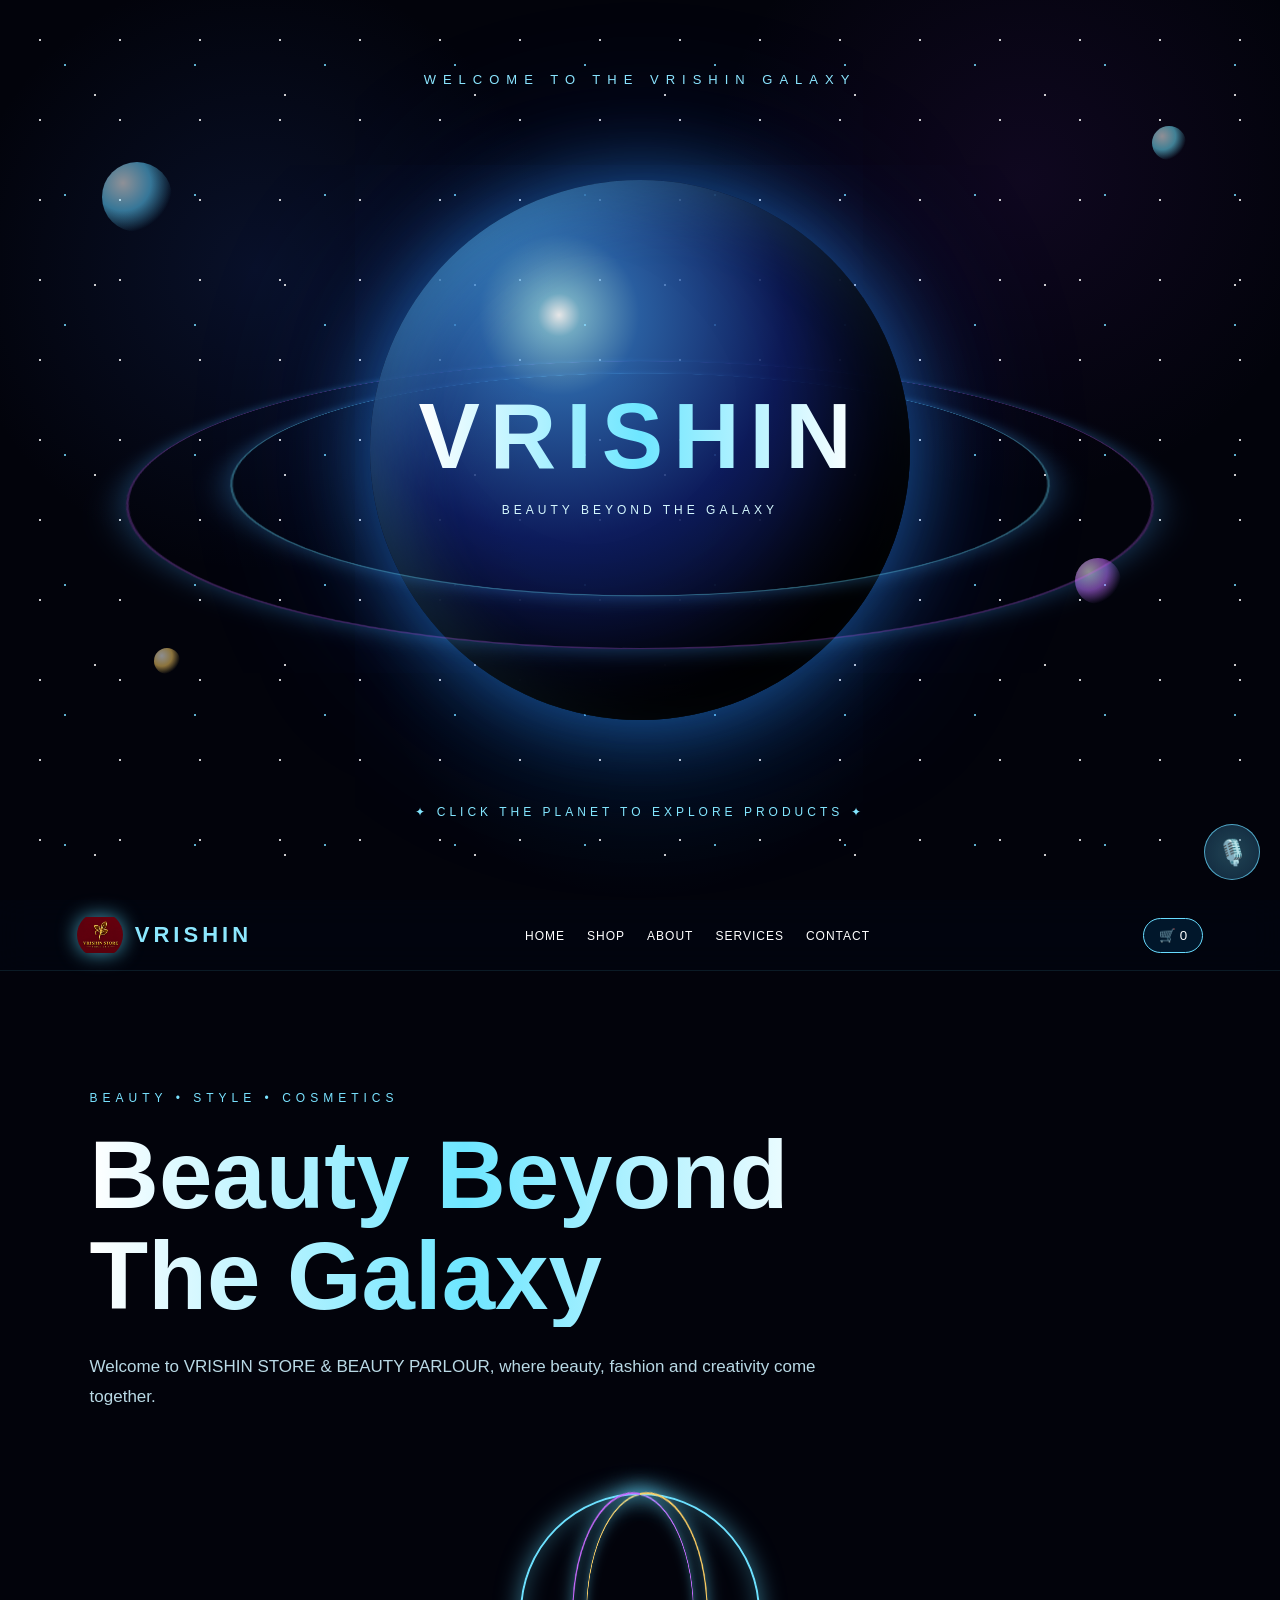
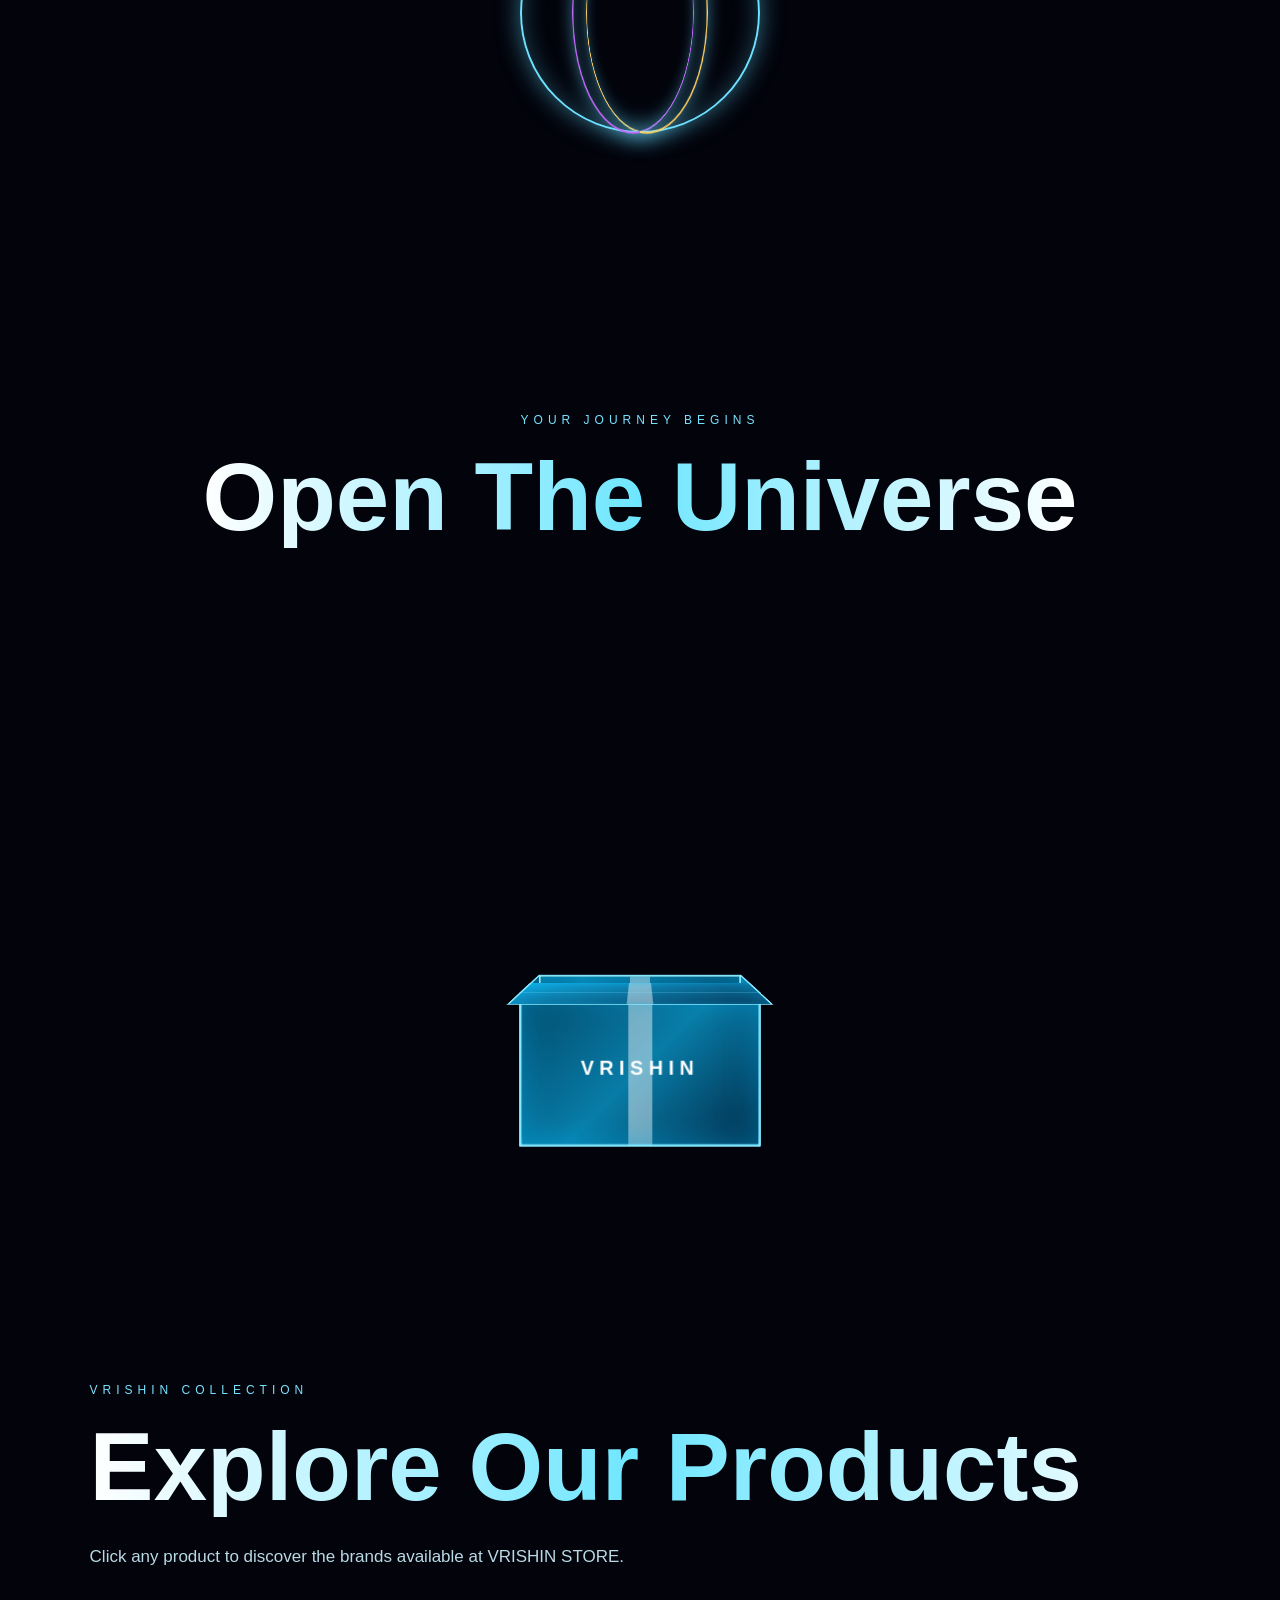
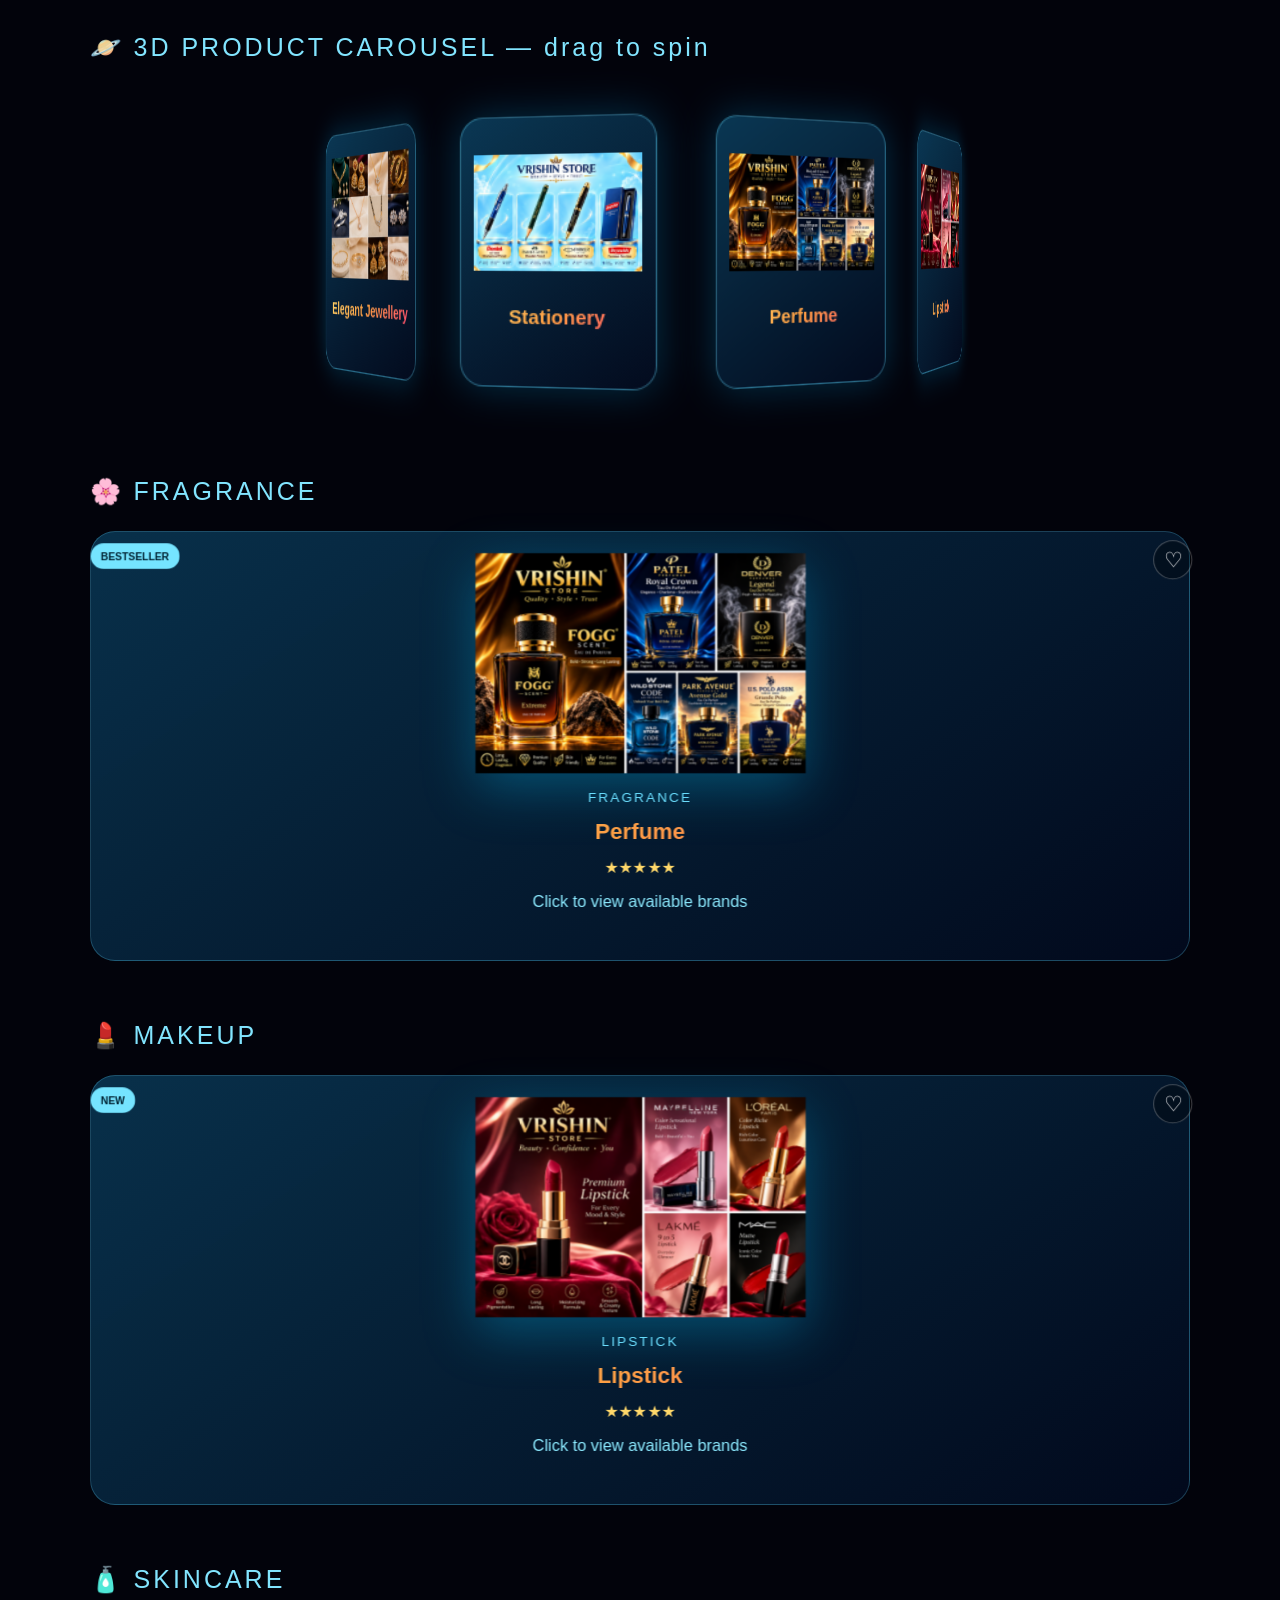
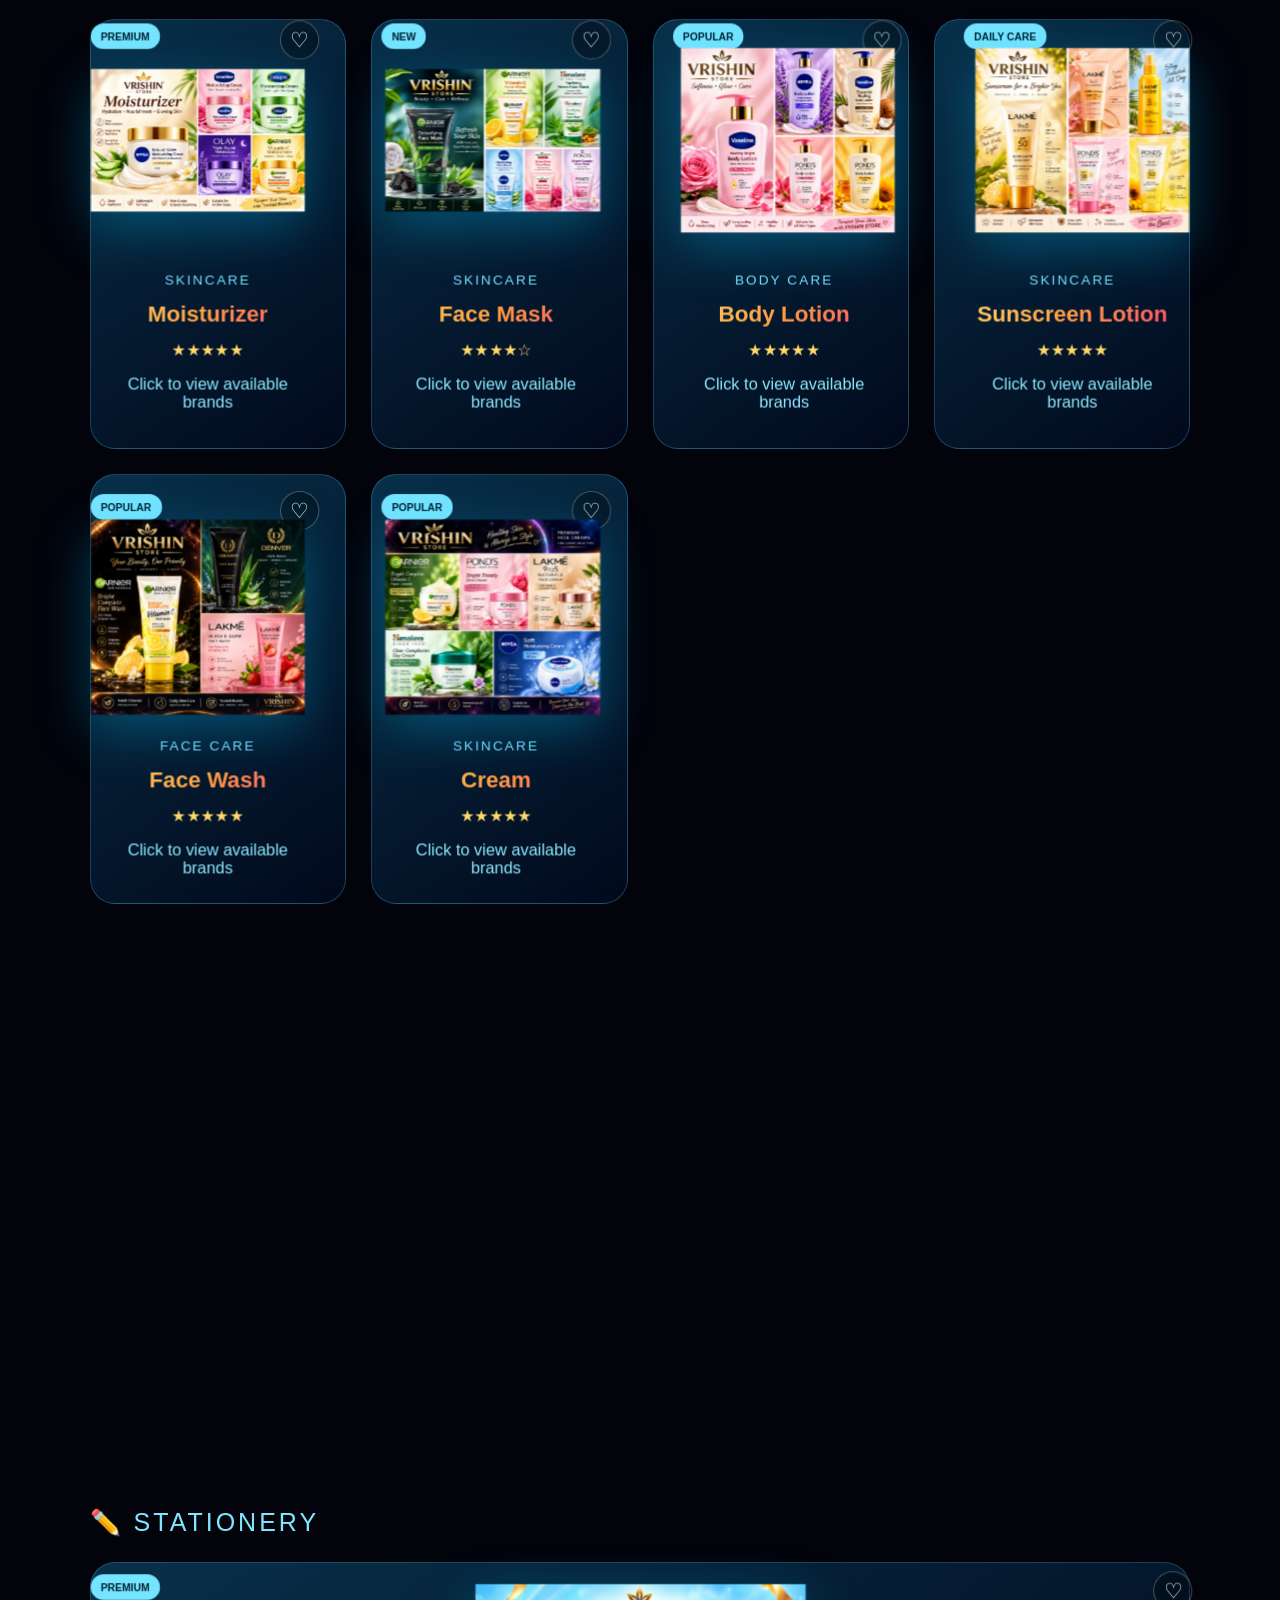
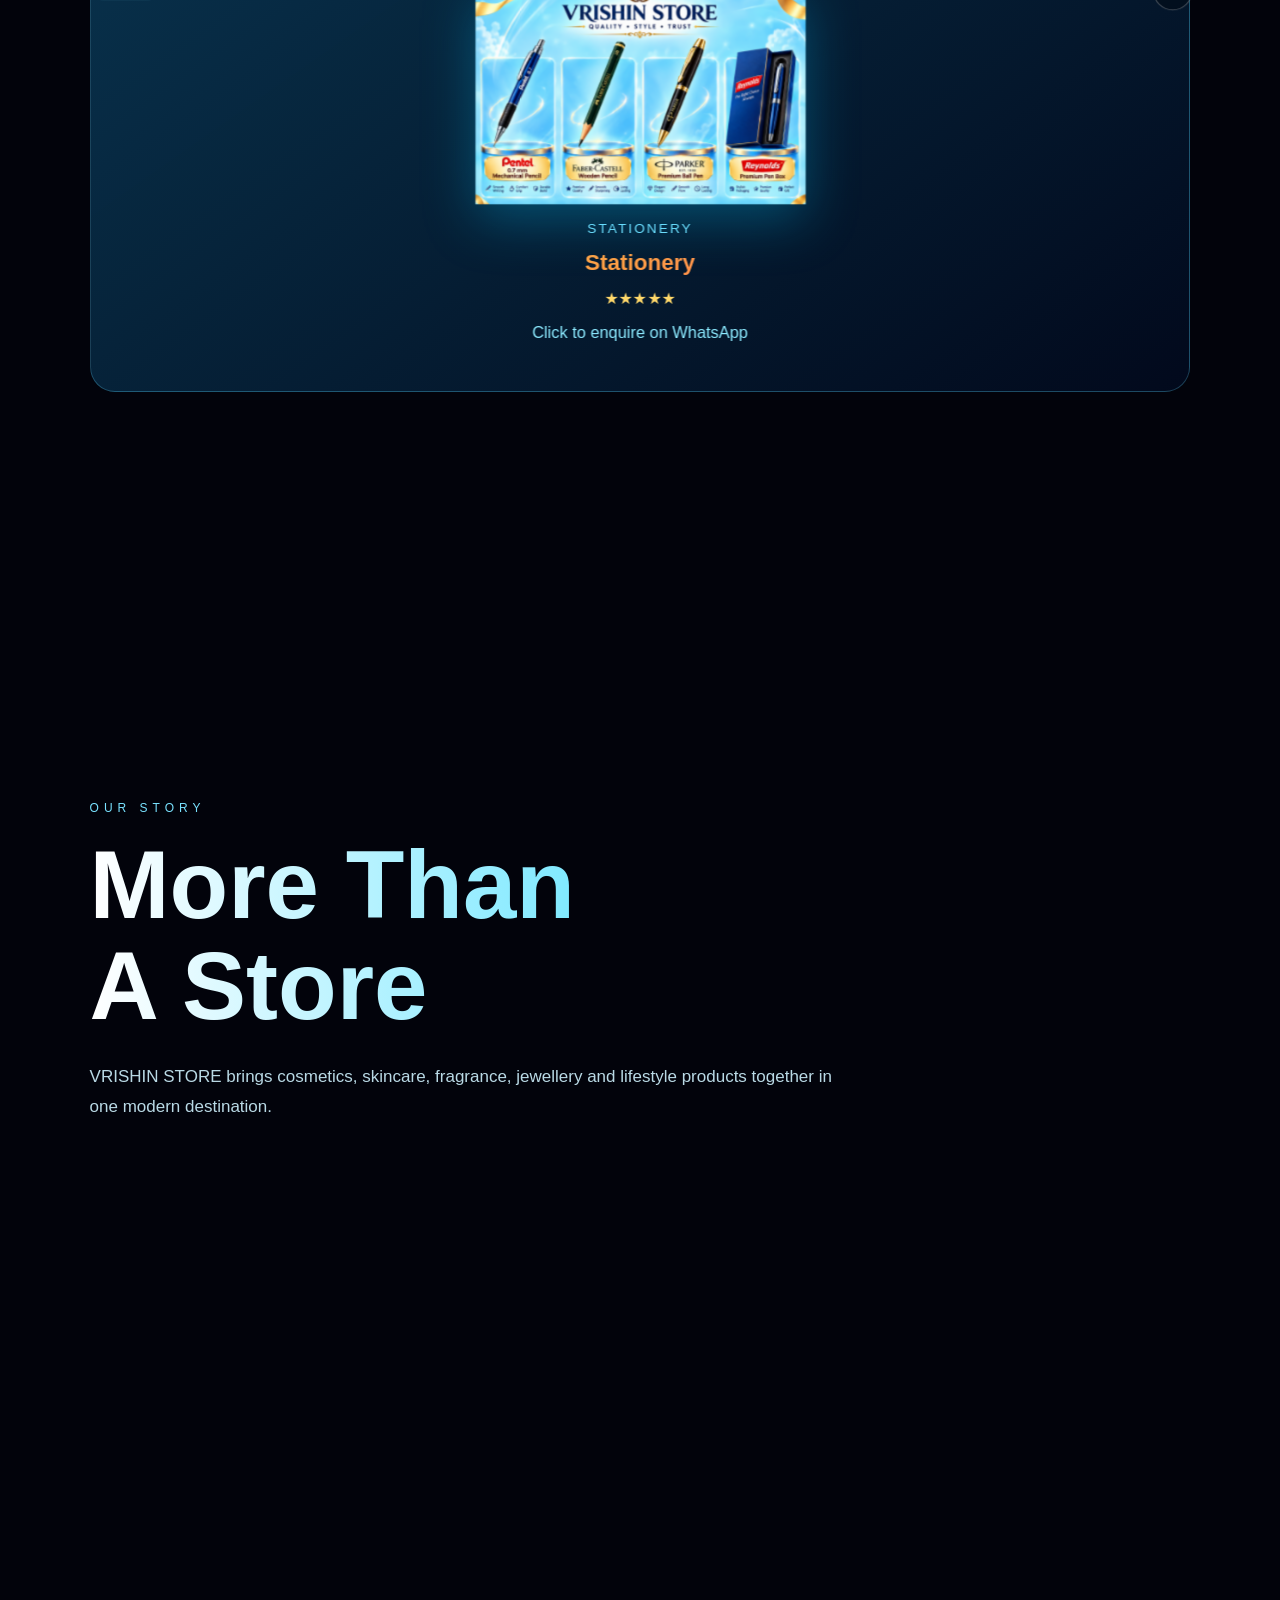
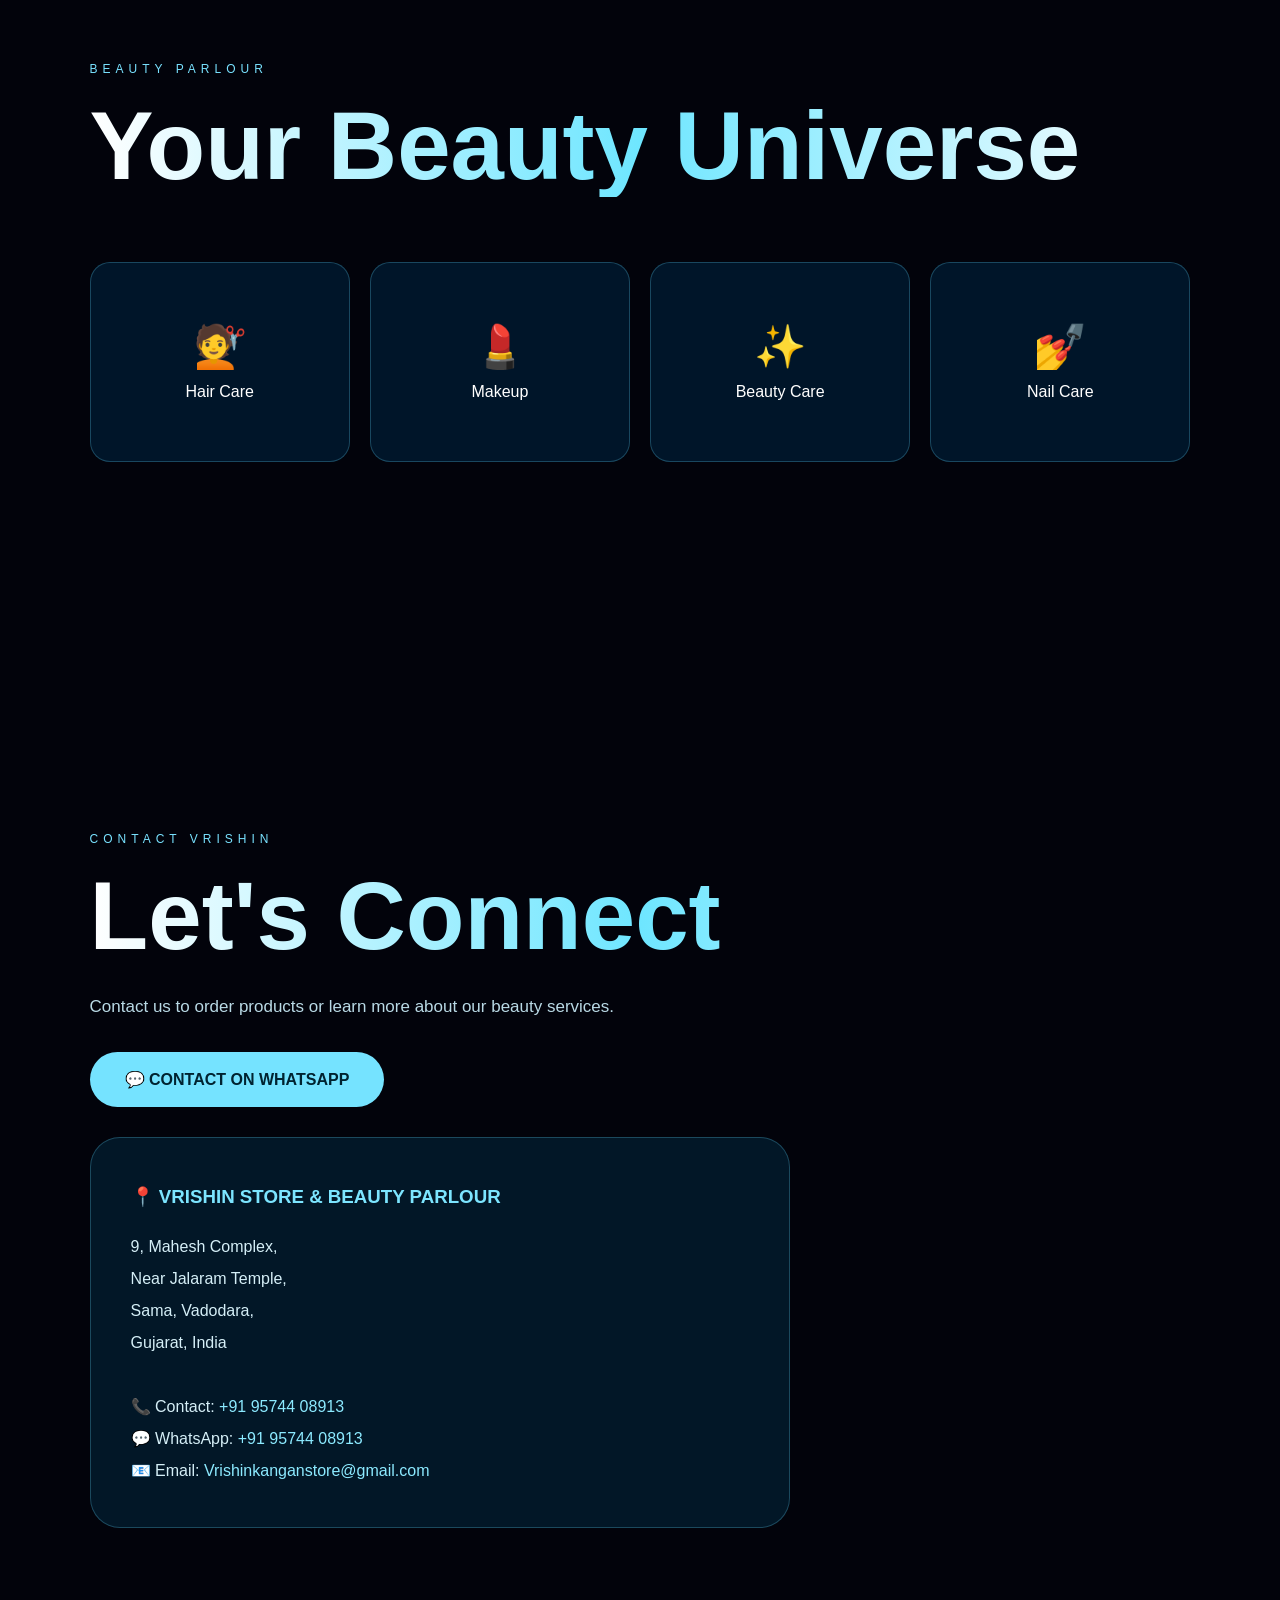
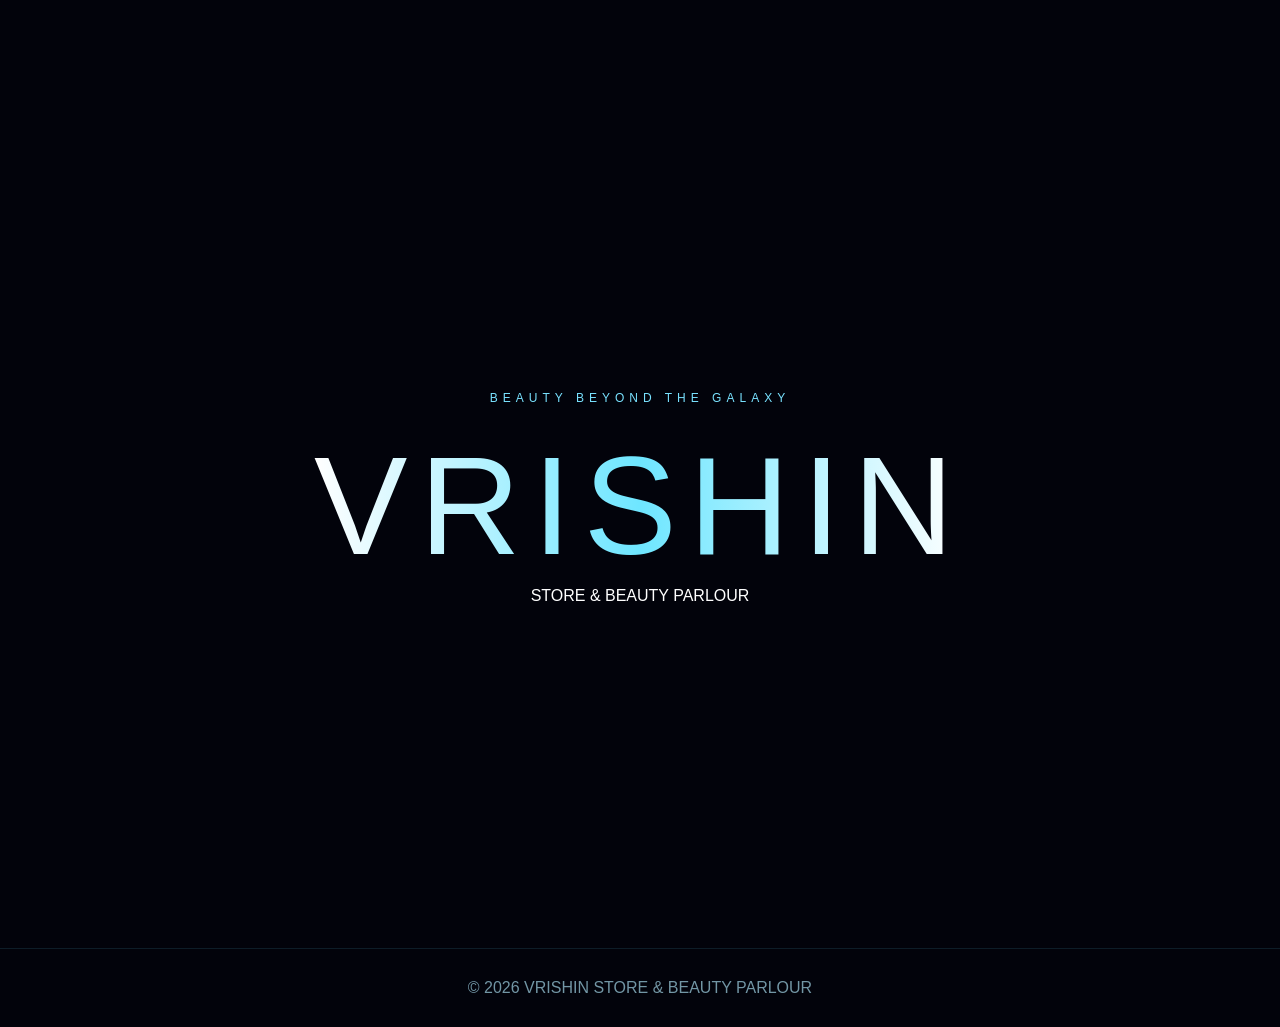
==== commit ee8f03b3: "Fix Hindi and Gujarati female voice assistant" ====
--- a/index.html
+++ b/index.html
@@ -1,3024 +1,348 @@
 <!DOCTYPE html>
-
-<html lang="en">
-<head>
-<meta charset="UTF-8">
-<meta name="viewport" content="width=device-width, initial-scale=1.0">
-
-<title>VRISHIN STORE | Beauty Beyond The Galaxy</title>
-
+<html lang="en"><head><meta charset="UTF-8"><meta name="viewport" content="width=device-width,initial-scale=1"><title>VRISHIN STORE | Beauty Beyond The Galaxy</title>
 <style>
-*{
-    margin:0;
-    padding:0;
-    box-sizing:border-box;
-}
-
-html{
-    scroll-behavior:smooth;
-}
-
-body{
-    font-family:Arial,Helvetica,sans-serif;
-    background:#02030b;
-    color:#fff;
-    overflow-x:hidden;
-}
-
-body::before{
-    content:"";
-    position:fixed;
-    inset:0;
-    z-index:-10;
-
-    background:
-        radial-gradient(circle at 20% 30%,rgba(40,80,180,.18),transparent 25%),
-        radial-gradient(circle at 80% 20%,rgba(110,40,180,.12),transparent 25%),
-        radial-gradient(circle at 50% 70%,rgba(0,160,220,.12),transparent 30%),
-        #02030b;
-}
-
-.stars{
-    position:fixed;
-    inset:0;
-    z-index:-9;
-    pointer-events:none;
-    opacity:.8;
-
-    background-image:
-        radial-gradient(white 1px,transparent 1px),
-        radial-gradient(#76dcff 1px,transparent 1px),
-        radial-gradient(white 1px,transparent 1px);
-
-    background-size:
-        80px 80px,
-        130px 130px,
-        190px 190px;
-}
-
-/* =========================
-   OPENING PLANET
-========================= */
-
-#planetIntro{
-    height:100vh;
-    min-height:750px;
-    position:relative;
-    overflow:hidden;
-
-    display:flex;
-    align-items:center;
-    justify-content:center;
-
-    perspective:1400px;
-}
-
-.intro-title{
-    position:absolute;
-    top:8%;
-    width:100%;
-    text-align:center;
-
-    color:#8de8ff;
-    letter-spacing:7px;
-    font-size:13px;
-    opacity:.9;
-}
-
-.main-planet{
-    width:min(65vw,650px);
-    aspect-ratio:1;
-
-    border-radius:50%;
-    position:relative;
-    cursor:pointer;
-
-    background:
-        radial-gradient(
-            circle at 35% 25%,
-            rgba(255,255,255,.9) 0%,
-            rgba(150,225,255,.75) 4%,
-            rgba(55,125,210,.75) 15%,
-            rgba(15,30,100,.9) 42%,
-            #02030c 75%
-        );
-
-    box-shadow:
-        inset -50px -50px 100px rgba(0,0,0,.85),
-        inset 25px 20px 60px rgba(100,220,255,.3),
-        0 0 80px rgba(40,150,255,.55),
-        0 0 180px rgba(40,90,255,.3);
-
-    display:flex;
-    align-items:center;
-    justify-content:center;
-
-    transition:
-        transform 1s cubic-bezier(.2,.8,.2,1),
-        opacity .8s ease;
-
-    animation:
-        planetFloat 5s ease-in-out infinite,
-        planetRotate 25s linear infinite;
-}
-
-@keyframes planetFloat{
-    0%,100%{
-        transform:translateY(0);
-    }
-
-    50%{
-        transform:translateY(-25px);
-    }
-}
-
-@keyframes planetRotate{
-    from{
-        filter:hue-rotate(0deg);
-    }
-
-    to{
-        filter:hue-rotate(25deg);
-    }
-}
-
-.main-planet::before{
-    content:"";
-    position:absolute;
-
-    width:145%;
-    height:35%;
-
-    border-radius:50%;
-    border:2px solid rgba(100,220,255,.3);
-
-    box-shadow:
-        0 0 30px rgba(70,170,255,.35);
-
-    transform:rotate(-20deg);
-}
-
-.main-planet::after{
-    content:"";
-    position:absolute;
-
-    width:125%;
-    height:125%;
-
-    border-radius:50%;
-    border:1px solid rgba(120,220,255,.13);
-
-    box-shadow:
-        0 0 80px rgba(40,100,255,.25);
-}
-
-.planet-brand{
-    position:relative;
-    z-index:5;
-
-    text-align:center;
-    pointer-events:none;
-}
-
-.planet-brand h1{
-    font-size:clamp(45px,9vw,105px);
-    letter-spacing:12px;
-
-    background:
-        linear-gradient(
-            90deg,
-            #fff,
-            #6ee6ff,
-            #fff
-        );
-
-    -webkit-background-clip:text;
-    color:transparent;
-
-    text-shadow:
-        0 0 30px rgba(100,220,255,.35);
-}
-
-.planet-brand p{
-    margin-top:15px;
-
-    color:#d5f8ff;
-    letter-spacing:4px;
-    font-size:12px;
-}
-
-.click-message{
-    position:absolute;
-    bottom:10%;
-
-    text-align:center;
-
-    color:#83e6ff;
-    letter-spacing:4px;
-    font-size:12px;
-
-    animation:clickPulse 2s infinite;
-}
-
-@keyframes clickPulse{
-    50%{
-        opacity:.35;
-        transform:scale(.95);
-    }
-}
-
-/* =========================
-   PRODUCT SOLAR SYSTEM
-========================= */
-
-.product-system{
-    position:absolute;
-    inset:0;
-
-    display:flex;
-    align-items:center;
-    justify-content:center;
-
-    opacity:0;
-    pointer-events:none;
-
-    transition:opacity 1s ease;
-}
-
-.product-system.active{
-    opacity:1;
-    pointer-events:auto;
-}
-
-.product-system.hide{
-    opacity:0;
-    transform:translateY(-180px) scale(.7);
-    transition:all .8s ease;
-}
-
-.central-vrishin{
-    position:absolute;
-
-    width:170px;
-    height:170px;
-
-    border-radius:50%;
-    z-index:10;
-
-    display:flex;
-    align-items:center;
-    justify-content:center;
-
-    text-align:center;
-
-    font-size:22px;
-    font-weight:bold;
-    letter-spacing:5px;
-
-    background:
-        radial-gradient(
-            circle at 30% 25%,
-            #dfffff,
-            #48d5ff 20%,
-            #07528c 60%,
-            #020c25
-        );
-
-    box-shadow:
-        0 0 50px #00bfff,
-        0 0 140px rgba(0,140,255,.6);
-}
-
-.orbit{
-    position:absolute;
-
-    border-radius:50%;
-
-    border:
-        1px solid rgba(100,220,255,.18);
-
-    animation:
-        orbitRotate linear infinite;
-}
-
-.orbit1{
-    width:min(75vw,750px);
-    height:min(75vw,750px);
-
-    animation-duration:25s;
-}
-
-@keyframes orbitRotate{
-    from{
-        transform:rotate(0deg);
-    }
-
-    to{
-        transform:rotate(360deg);
-    }
-}
-
-.product-planet{
-    position:absolute;
-
-    width:90px;
-    height:90px;
-
-    border-radius:50%;
-
-    display:flex;
-    align-items:center;
-    justify-content:center;
-
-    font-size:40px;
-    cursor:pointer;
-
-    background:
-        radial-gradient(
-            circle at 30% 25%,
-            #fff,
-            #74e2ff 15%,
-            #0874b2 55%,
-            #020b28
-        );
-
-    box-shadow:
-        0 0 30px rgba(80,220,255,.7);
-
-    transition:.4s;
-}
-
-.product-planet:hover{
-    transform:scale(1.25);
-
-    box-shadow:
-        0 0 60px #a5efff;
-}
-
-.product-planet span{
-    position:absolute;
-    top:98px;
-
-    width:150px;
-
-    text-align:center;
-
-    color:#b8efff;
-    font-size:11px;
-
-    pointer-events:none;
-}
-
-.orbit1 .product-planet:nth-child(1){
-    top:-45px;
-    left:50%;
-    transform:translateX(-50%);
-}
-
-.orbit1 .product-planet:nth-child(2){
-    top:15%;
-    right:3%;
-}
-
-.orbit1 .product-planet:nth-child(3){
-    bottom:10%;
-    right:8%;
-}
-
-.orbit1 .product-planet:nth-child(4){
-    bottom:-45px;
-    left:50%;
-    transform:translateX(-50%);
-}
-
-.orbit1 .product-planet:nth-child(5){
-    bottom:10%;
-    left:8%;
-}
-
-.orbit1 .product-planet:nth-child(6){
-    top:15%;
-    left:3%;
-}
-
-/* =========================
-   NAVIGATION
-========================= */
-
-nav{
-    position:sticky;
-    top:0;
-    z-index:1000;
-
-    display:flex;
-    justify-content:space-between;
-    align-items:center;
-
-    padding:12px 6%;
-
-    background:rgba(2,5,15,.82);
-
-    backdrop-filter:blur(15px);
-
-    border-bottom:
-        1px solid rgba(100,220,255,.1);
-}
-
-.logo{
-    display:flex;
-    align-items:center;
-    gap:12px;
-
-    font-size:22px;
-    font-weight:bold;
-    letter-spacing:4px;
-
-    color:#8ce8ff;
-}
-
-.logo img{
-    width:48px;
-    height:48px;
-
-    object-fit:contain;
-    border-radius:50%;
-
-    filter:
-        drop-shadow(0 0 10px rgba(100,220,255,.7));
-}
-
-nav ul{
-    display:flex;
-    list-style:none;
-    gap:22px;
-}
-
-nav a{
-    text-decoration:none;
-
-    color:white;
-    font-size:12px;
-    letter-spacing:1px;
-
-    transition:.3s;
-}
-
-nav a:hover{
-    color:#78e3ff;
-}
-
-.cart-btn{
-    border:1px solid #68dcff;
-
-    background:
-        rgba(0,100,160,.2);
-
-    color:white;
-
-    padding:9px 15px;
-
-    border-radius:30px;
-
-    cursor:pointer;
-
-    transition:.3s;
-}
-
-.cart-btn:hover{
-    background:#68dcff;
-    color:#002330;
-}
-
-/* =========================
-   GENERAL SECTIONS
-========================= */
-
-section:not(#planetIntro){
-    min-height:100vh;
-
-    padding:120px 7%;
-
-    display:flex;
-    flex-direction:column;
-    justify-content:center;
-}
-
-.section-tag{
-    color:#79e2ff;
-
-    letter-spacing:5px;
-    font-size:12px;
-
-    margin-bottom:20px;
-}
-
-.section-title{
-    font-size:clamp(45px,8vw,100px);
-
-    line-height:1;
-
-    background:
-        linear-gradient(
-            90deg,
-            #fff,
-            #6de1ff
-        );
-
-    -webkit-background-clip:text;
-    color:transparent;
-
-    margin-bottom:25px;
-}
-
-.section-description{
-    max-width:750px;
-
-    color:#b9d9e5;
-
-    line-height:1.8;
-
-    font-size:17px;
-}
-
-/* =========================
-   3D BOX
-========================= */
-
-.box-section{
-    align-items:center;
-    text-align:center;
-
-    perspective:1000px;
-}
-
-.box-wrapper{
-    margin-top:60px;
-
-    width:310px;
-    height:250px;
-
-    position:relative;
-
-    transform-style:preserve-3d;
-
-    animation:
-        boxFloat 4s infinite ease-in-out;
-}
-
-@keyframes boxFloat{
-    0%,100%{
-        transform:
-            rotateX(-12deg)
-            rotateY(25deg)
-            translateY(0);
-    }
-
-    50%{
-        transform:
-            rotateX(-12deg)
-            rotateY(25deg)
-            translateY(-25px);
-    }
-}
-
-.box-body{
-    position:absolute;
-
-    width:300px;
-    height:210px;
-
-    bottom:0;
-
-    background:
-        linear-gradient(
-            135deg,
-            #034a6b,
-            #087da8,
-            #022a47
-        );
-
-    border:2px solid #87eaff;
-
-    box-shadow:
-        0 0 50px rgba(0,190,255,.5);
-}
-
-.box-lid{
-    position:absolute;
-
-    width:325px;
-    height:55px;
-
-    top:0;
-    left:-12px;
-
-    transform-origin:bottom;
-
-    background:
-        linear-gradient(
-            135deg,
-            #10a9df,
-            #063d60
-        );
-
-    border:2px solid #a5eeff;
-
-    animation:
-        openBox 5s infinite;
-}
-
-@keyframes openBox{
-    0%,20%{
-        transform:rotateX(0);
-    }
-
-    50%,75%{
-        transform:rotateX(-105deg);
-    }
-
-    100%{
-        transform:rotateX(0);
-    }
-}
-
-.box-brand{
-    position:absolute;
-
-    top:80px;
-
-    width:100%;
-
-    font-size:26px;
-    letter-spacing:6px;
-}
-
-.box-ribbon{
-    position:absolute;
-
-    width:38px;
-    height:100%;
-
-    left:50%;
-
-    transform:translateX(-50%);
-
-    background:
-        rgba(255,255,255,.5);
-}
-
-/* =========================
-   PRODUCTS
-========================= */
-
-.category-title{
-    margin:65px 0 25px;
-
-    color:#82e5ff;
-
-    font-size:25px;
-    letter-spacing:3px;
-}
-
-.product-grid{
-    display:grid;
-
-    grid-template-columns:
-        repeat(auto-fit,minmax(250px,1fr));
-
-    gap:25px;
-}
-
-.product{
-    position:relative;
-
-    min-height:450px;
-
-    padding:25px;
-
-    border-radius:25px;
-
-    border:
-        1px solid rgba(100,220,255,.25);
-
-    background:
-        linear-gradient(
-            145deg,
-            rgba(10,60,90,.55),
-            rgba(2,10,30,.75)
-        );
-
-    backdrop-filter:blur(15px);
-
-    transition:
-        transform .4s ease,
-        box-shadow .4s ease;
-
-    cursor:pointer;
-}
-
-.product:hover{
-    transform:
-        translateY(-12px)
-        rotateX(3deg)
-        rotateY(-3deg);
-
-    box-shadow:
-        0 20px 70px
-        rgba(0,180,255,.25);
-}
-
-.badge{
-    position:absolute;
-
-    top:18px;
-    left:18px;
-
-    z-index:5;
-
-    background:#75e4ff;
-    color:#002333;
-
-    padding:7px 10px;
-
-    border-radius:20px;
-
-    font-size:10px;
-    font-weight:bold;
-}
-
-.wish{
-    position:absolute;
-
-    top:15px;
-    right:15px;
-
-    z-index:5;
-
-    width:38px;
-    height:38px;
-
-    border-radius:50%;
-
-    border:
-        1px solid rgba(255,255,255,.25);
-
-    background:
-        rgba(0,0,0,.3);
-
-    color:white;
-
-    font-size:20px;
-
-    cursor:pointer;
-}
-
-.wish.active{
-    color:#ff6c9c;
-}
-
-.product-visual{
-    height:220px;
-
-    display:flex;
-
-    align-items:center;
-    justify-content:center;
-
-    overflow:hidden;
-
-    margin-bottom:10px;
-
-    border-radius:20px;
-}
-
-.product-visual img{
-    width:100%;
-    height:210px;
-
-    object-fit:contain;
-    object-position:center;
-
-    display:block;
-
-    transition:
-        transform .5s ease,
-        filter .5s ease;
-
-    filter:
-        drop-shadow(
-            0 15px 25px
-            rgba(0,200,255,.25)
-        );
-}
-
-.product:hover .product-visual img{
-    transform:
-        scale(1.08)
-        translateY(-5px);
-
-    filter:
-        drop-shadow(
-            0 20px 35px
-            rgba(0,220,255,.45)
-        );
-}
-
-.product-info{
-    text-align:center;
-}
-
-.product-info small{
-    color:#78e2ff;
-
-    letter-spacing:2px;
-}
-
-.product h3{
-    margin:12px 0;
-
-    font-size:22px;
-
-    background:linear-gradient(135deg,#FFD166 0%,#FF9F43 50%,#FF4D6D 100%);
-    -webkit-background-clip:text;
-    background-clip:text;
-    -webkit-text-fill-color:transparent;
-    color:transparent;
-}
-
-.stars-rating{
-    color:#ffd86a;
-}
-
-.price{
-    margin:16px 0;
-}
-
-.price strong{
-    font-size:24px;
-}
-
-.old{
-    margin-left:8px;
-
-    text-decoration:line-through;
-
-    color:#7d9ca8;
-}
-
-.add{
-    width:100%;
-
-    padding:13px;
-
-    border:none;
-
-    border-radius:30px;
-
-    background:
-        linear-gradient(
-            90deg,
-            #62dcff,
-            #c0f6ff
-        );
-
-    color:#002230;
-
-    font-weight:bold;
-
-    cursor:pointer;
-
-    transition:.3s;
-}
-
-.add:hover{
-    transform:scale(1.03);
-
-    box-shadow:
-        0 0 25px rgba(90,220,255,.5);
-}
-
-.wa-mini{
-    display:block;
-
-    margin-top:12px;
-
-    color:#83e8ff;
-
-    text-decoration:none;
-
-    font-size:13px;
-}
-
-/* =========================
-   BRAND POPUP
-========================= */
-
-.brand-modal{
-    position:fixed;
-    inset:0;
-
-    z-index:6000;
-
-    display:none;
-
-    align-items:center;
-    justify-content:center;
-
-    background:rgba(0,0,0,.78);
-
-    backdrop-filter:blur(12px);
-}
-
-.brand-modal.show{
-    display:flex;
-}
-
-.brand-box{
-    width:min(600px,92%);
-
-    max-height:85vh;
-
-    overflow:auto;
-
-    padding:35px;
-
-    border-radius:30px;
-
-    background:
-        linear-gradient(
-            145deg,
-            #071d2d,
-            #020914
-        );
-
-    border:
-        1px solid rgba(100,220,255,.45);
-
-    box-shadow:
-        0 0 80px rgba(0,180,255,.25);
-
-    text-align:center;
-}
-
-.brand-head{
-    display:flex;
-
-    justify-content:space-between;
-    align-items:center;
-
-    margin-bottom:25px;
-}
-
-.brand-head h2{
-    color:#8ceaff;
-
-    letter-spacing:3px;
-}
-
-.close-brand{
-    background:none;
-
-    border:none;
-
-    color:white;
-
-    font-size:30px;
-
-    cursor:pointer;
-}
-
-.brand-list{
-    display:grid;
-
-    grid-template-columns:
-        repeat(auto-fit,minmax(160px,1fr));
-
-    gap:18px;
-
-    margin-top:20px;
-}
-
-.brand-card{
-    padding:25px 15px;
-
-    border-radius:20px;
-
-    background:
-        rgba(0,80,120,.25);
-
-    border:
-        1px solid rgba(100,220,255,.2);
-
-    cursor:pointer;
-
-    transition:.3s;
-}
-
-.brand-card:hover{
-    transform:translateY(-7px);
-
-    background:
-        rgba(0,150,210,.25);
-
-    box-shadow:
-        0 10px 35px rgba(0,190,255,.25);
-}
-
-.brand-card h3{
-    color:#fff;
-
-    font-size:21px;
-
-    letter-spacing:2px;
-}
-
-.brand-card p{
-    margin-top:8px;
-
-    color:#86ddf5;
-
-    font-size:12px;
-}
-
-/* =========================
-   BRAND PRODUCT DISPLAY
-========================= */
-
-.brand-products{
-    margin-top:25px;
-
-    display:none;
-}
-
-.brand-products.show{
-    display:block;
-}
-
-.brand-product-card{
-    padding:25px;
-
-    border-radius:20px;
-
-    background:rgba(0,50,80,.35);
-
-    border:1px solid rgba(100,220,255,.2);
-
-    margin-top:15px;
-}
-
-.brand-product-card h3{
-    margin-bottom:10px;
-
-    background:linear-gradient(135deg,#FFD166 0%,#FF9F43 50%,#FF4D6D 100%);
-    -webkit-background-clip:text;
-    background-clip:text;
-    -webkit-text-fill-color:transparent;
-    color:transparent;
-}
-
-.company-option-card h4{
-    background:linear-gradient(135deg,#FFD166 0%,#FF9F43 50%,#FF4D6D 100%);
-    -webkit-background-clip:text;
-    background-clip:text;
-    -webkit-text-fill-color:transparent;
-    color:transparent;
-}
-
-.brand-product-card p{
-    color:#c4e8f0;
-
-    line-height:1.7;
-}
-
-/* =========================
-   SERVICES
-========================= */
-
-.services{
-    display:grid;
-
-    grid-template-columns:
-        repeat(auto-fit,minmax(180px,1fr));
-
-    gap:20px;
-
-    margin-top:40px;
-}
-
-.service{
-    padding:30px;
-
-    text-align:center;
-
-    border-radius:20px;
-
-    background:
-        rgba(0,30,55,.55);
-
-    border:
-        1px solid rgba(100,220,255,.2);
-
-    transition:.4s;
-}
-
-.service:hover{
-    transform:translateY(-8px);
-
-    box-shadow:
-        0 15px 40px rgba(0,180,255,.2);
-}
-
-.service span{
-    display:block;
-
-    font-size:42px;
-
-    margin-bottom:15px;
-}
-
-/* =========================
-   CONTACT
-========================= */
-
-.contact-button{
-    display:inline-block;
-
-    width:max-content;
-
-    margin-top:30px;
-
-    padding:18px 35px;
-
-    border-radius:40px;
-
-    text-decoration:none;
-
-    background:#75e3ff;
-    color:#002330;
-
-    font-weight:bold;
-}
-
-.address-card{
-    margin-top:30px;
-
-    max-width:700px;
-
-    padding:45px;
-
-    border-radius:30px;
-
-    background:
-        rgba(5,40,65,.55);
-
-    border:
-        1px solid rgba(100,220,255,.25);
-
-    line-height:2;
-
-    color:#d5eff7;
-}
-
-.address-card h3{
-    color:#7ce5ff;
-
-    margin-bottom:15px;
-}
-
-.address-card a{
-    color:#8ceaff;
-
-    text-decoration:none;
-}
-
-/* =========================
-   FINAL
-========================= */
-
-.final-section{
-    text-align:center;
-    align-items:center;
-}
-
-.final-logo{
-    font-size:clamp(55px,12vw,140px);
-
-    letter-spacing:12px;
-
-    background:
-        linear-gradient(
-            90deg,
-            #fff,
-            #66e1ff,
-            #fff
-        );
-
-    -webkit-background-clip:text;
-
-    color:transparent;
-}
-
-/* =========================
-   FOOTER
-========================= */
-
-footer{
-    padding:30px;
-
-    text-align:center;
-
-    color:#7296a5;
-
-    border-top:
-        1px solid rgba(100,220,255,.12);
-}
-
-/* =========================
-   CART
-========================= */
-
-.cart-modal{
-    position:fixed;
-    inset:0;
-
-    z-index:5000;
-
-    display:none;
-
-    align-items:center;
-    justify-content:center;
-
-    background:
-        rgba(0,0,0,.75);
-
-    backdrop-filter:blur(10px);
-}
-
-.cart-modal.show{
-    display:flex;
-}
-
-.cart-box{
-    width:min(450px,90%);
-
-    max-height:80vh;
-
-    overflow:auto;
-
-    padding:30px;
-
-    border-radius:25px;
-
-    background:#071522;
-
-    border:
-        1px solid rgba(100,220,255,.4);
-}
-
-.cart-head{
-    display:flex;
-
-    justify-content:space-between;
-}
-
-.close-cart{
-    background:none;
-    border:none;
-
-    color:white;
-
-    font-size:28px;
-
-    cursor:pointer;
-}
-
-.cart-item{
-    display:flex;
-
-    justify-content:space-between;
-
-    padding:15px 0;
-
-    border-bottom:
-        1px solid rgba(255,255,255,.1);
-}
-
-.cart-total{
-    margin-top:25px;
-
-    font-size:22px;
-
-    font-weight:bold;
-}
-
-.checkout{
-    width:100%;
-
-    margin-top:20px;
-
-    padding:15px;
-
-    border:none;
-
-    border-radius:30px;
-
-    background:#73e2ff;
-
-    color:#002330;
-
-    font-weight:bold;
-
-    cursor:pointer;
-}
-
-
-/* =========================
-   AMAZON-STYLE CART CONTROLS
-========================= */
-.cart-item{
-    display:flex;
-    justify-content:space-between;
-    gap:18px;
-    padding:18px 0;
-    border-bottom:1px solid rgba(255,255,255,.1);
-}
-.cart-item-info{flex:1;}
-.cart-item-info strong{display:block;color:#fff;font-size:16px;margin-bottom:6px;}
-.cart-item-price{color:#8ceaff;font-size:13px;}
-.cart-item-subtotal{font-weight:bold;color:#fff;font-size:17px;white-space:nowrap;}
-.quantity-controls{
-    display:flex;
-    align-items:center;
-    gap:10px;
-    margin-top:12px;
-}
-.quantity-btn{
-    width:32px;height:32px;border-radius:8px;
-    border:1px solid rgba(100,220,255,.45);
-    background:rgba(0,100,160,.25);color:#fff;
-    cursor:pointer;font-size:18px;font-weight:bold;
-}
-.quantity-btn:hover{background:#68dcff;color:#002330;}
-.quantity-number{min-width:25px;text-align:center;font-weight:bold;}
-.remove-item{
-    margin-top:10px;background:none;border:none;color:#ff8da8;
-    cursor:pointer;font-size:12px;padding:0;
-}
-.remove-item:hover{text-decoration:underline;}
-.cart-summary{
-    margin-top:20px;padding-top:15px;
-    border-top:1px solid rgba(100,220,255,.2);
-}
-.cart-summary-row{display:flex;justify-content:space-between;margin:8px 0;color:#b9d9e5;}
-.cart-summary-row.total-row{font-size:23px;font-weight:bold;color:#fff;margin-top:15px;}
-.add-cart-brand{margin-top:18px;}
-.brand-price{font-size:24px;font-weight:bold;color:#fff;margin:14px 0 5px;}
-.brand-price-note{font-size:11px;color:#7d9ca8;}
-
-/* =========================
-   MOBILE
-========================= */
-
-@media(max-width:750px){
-
-    nav{
-        padding:10px 4%;
-    }
-
-    nav ul{
-        display:none;
-    }
-
-    .logo img{
-        width:40px;
-        height:40px;
-    }
-
-    .logo{
-        font-size:18px;
-    }
-
-    .main-planet{
-        width:85vw;
-    }
-
-    .product-planet{
-        width:58px;
-        height:58px;
-
-        font-size:25px;
-    }
-
-    .product-planet span{
-        top:65px;
-
-        font-size:8px;
-
-        width:90px;
-    }
-
-    .central-vrishin{
-        width:120px;
-        height:120px;
-
-        font-size:15px;
-    }
-
-    .orbit1{
-        width:92vw;
-        height:92vw;
-    }
-
-    .product{
-        min-height:430px;
-    }
-
-    .product-visual{
-        height:200px;
-    }
-
-    .product-visual img{
-        height:190px;
-    }
-
-    .address-card{
-        padding:28px 20px;
-    }
-
-    .brand-box{
-        padding:25px 18px;
-    }
-}
-
-.company-options-panel{margin-top:20px;text-align:left}.company-options-head{display:flex;align-items:center;justify-content:space-between;gap:12px;margin-bottom:10px}.company-options-head button{border:1px solid rgba(100,220,255,.35);background:rgba(0,100,160,.2);color:#fff;padding:8px 12px;border-radius:18px;cursor:pointer}.company-options-note{color:#8faeb9;font-size:13px;margin-bottom:16px}.company-option-grid{display:grid;grid-template-columns:repeat(auto-fit,minmax(180px,1fr));gap:14px}.company-option-card{position:relative;padding:18px;border-radius:18px;background:rgba(8,38,58,.75);border:1px solid rgba(100,220,255,.18);min-height:170px}.company-option-card h4{margin:5px 0 8px;color:#fff}.company-option-card small{color:#8faeb9}.lip-shade{display:block;width:32px;height:32px;border-radius:50%;border:2px solid rgba(255,255,255,.8);box-shadow:0 0 12px rgba(255,255,255,.15);margin-bottom:8px}
-
-
-/* === VRISHIN PRODUCT GRADIENT NAMES === */
-.product h3,
-.brand-card h3,
-.brand-product-card h3,
-.company-option-card h4,
-.product-planet span {
-    background: linear-gradient(135deg, #FFD166 0%, #FF9F43 48%, #FF4D6D 100%);
-    -webkit-background-clip: text;
-    background-clip: text;
-    -webkit-text-fill-color: transparent;
-    color: transparent;
-}
-
-.product h3,
-.brand-card h3,
-.brand-product-card h3,
-.company-option-card h4 {
-    font-weight: 800;
-}
-
-.product-planet span {
-    font-weight: 800;
-    text-shadow: 0 0 14px rgba(99,243,255,.18);
-}
-
-</style>
-
-
-<style id="vrishin-voice-style">
-.voice-visualizer-overlay{position:fixed;inset:0;z-index:99999;display:none;align-items:center;justify-content:center;background:radial-gradient(circle at center,#071b38 0%,#02030b 48%,#000 100%);overflow:hidden;}
-.voice-visualizer-overlay.show{display:flex;}
-.voice-space{position:relative;width:100%;height:100%;display:flex;flex-direction:column;align-items:center;justify-content:center;text-align:center;}
-.voice-space:before{content:"";position:absolute;width:70vmax;height:70vmax;border-radius:50%;background:radial-gradient(circle,rgba(62,190,255,.10),transparent 58%);animation:voiceSpacePulse 2.2s ease-in-out infinite;}
-.voice-orbit{position:absolute;width:min(430px,70vw);height:min(430px,70vw);border:1px solid rgba(104,220,255,.30);border-radius:50%;transform:rotateX(66deg) rotateZ(15deg);animation:orbitSpin 7s linear infinite;box-shadow:0 0 45px rgba(77,185,255,.10);}
-.voice-orbit.two{width:min(520px,82vw);height:min(520px,82vw);transform:rotateX(66deg) rotateZ(-28deg);animation-duration:11s;animation-direction:reverse;border-color:rgba(194,104,255,.25);}
-.voice-core{position:relative;width:190px;height:190px;border-radius:50%;display:flex;align-items:center;justify-content:center;background:radial-gradient(circle at 35% 28%,rgba(255,255,255,.22),rgba(76,182,255,.13) 28%,rgba(111,55,180,.18) 62%,rgba(0,0,0,.20));border:1px solid rgba(128,224,255,.55);box-shadow:0 0 35px rgba(70,204,255,.35),inset 0 0 35px rgba(164,91,255,.18);animation:voiceCoreFloat 2.1s ease-in-out infinite;z-index:2;}
-.voice-core:before,.voice-core:after{content:"";position:absolute;border-radius:50%;border:2px solid rgba(91,218,255,.28);inset:-18px;animation:coreRing 2s ease-out infinite;}
-.voice-core:after{inset:-38px;border-color:rgba(190,100,255,.18);animation-delay:.7s;}
-.voice-mic-symbol{font-size:70px;filter:drop-shadow(0 0 18px #72ddff);animation:micGlow 1.1s ease-in-out infinite alternate;}
-.voice-frequency{position:absolute;width:min(760px,92vw);height:150px;display:flex;align-items:center;justify-content:center;gap:5px;perspective:700px;transform:translateY(115px) rotateX(18deg);z-index:3;}
-.voice-frequency span{width:5px;height:22px;border-radius:99px;background:linear-gradient(to top,#55dfff,#c76cff);box-shadow:0 0 10px rgba(95,220,255,.7);transform-origin:center;animation:frequencyPulse .7s ease-in-out infinite alternate;}
-.voice-frequency span:nth-child(3n){animation-duration:.48s}.voice-frequency span:nth-child(4n){animation-duration:.9s}.voice-frequency span:nth-child(5n){animation-duration:.62s}
-.voice-listening-label{position:relative;margin-top:145px;color:#fff;font-size:27px;font-weight:700;letter-spacing:1px;text-shadow:0 0 20px rgba(110,220,255,.65);z-index:4;}
-.voice-listening-sub{margin-top:8px;color:#a8c9d9;font-size:14px;z-index:4;max-width:90vw;}
-.voice-close{margin-top:25px;padding:12px 24px;border-radius:999px;border:1px solid rgba(104,220,255,.55);background:rgba(4,30,55,.72);color:#fff;cursor:pointer;transition:.2s;z-index:4;}
-.voice-close:hover{background:rgba(104,220,255,.2);transform:translateY(-2px);}
-.voice-assistant{position:fixed;right:22px;bottom:22px;z-index:9998;display:flex;align-items:flex-end;gap:10px;}
-.voice-assistant-panel{display:none;width:300px;padding:16px;border:1px solid rgba(100,220,255,.25);border-radius:18px;background:rgba(3,15,29,.94);backdrop-filter:blur(16px);box-shadow:0 15px 45px rgba(0,0,0,.4);}
-.voice-assistant-panel.show{display:block;}
-.voice-assistant-title{color:#fff;font-weight:700;margin-bottom:8px}.voice-assistant-status{color:#9fc2d1;font-size:12px;line-height:1.5;margin-bottom:10px}.voice-assistant-input{display:flex;gap:7px}.voice-assistant-input input{flex:1;min-width:0;border:1px solid rgba(100,220,255,.25);border-radius:10px;background:rgba(255,255,255,.06);color:#fff;padding:9px}.voice-assistant-input button{border:0;border-radius:10px;background:#68dcff;color:#002330;padding:0 14px;font-weight:700;cursor:pointer}
-.voice-assistant-mic{width:56px;height:56px;border-radius:50%;border:1px solid rgba(104,220,255,.7);background:radial-gradient(circle,rgba(103,220,255,.3),rgba(20,45,70,.85));color:#fff;font-size:25px;cursor:pointer;box-shadow:0 0 24px rgba(80,205,255,.28);}
-.voice-assistant-mic.listening{animation:micButtonPulse .8s ease-in-out infinite alternate;}
-@keyframes orbitSpin{from{transform:rotateX(66deg) rotateZ(0deg)}to{transform:rotateX(66deg) rotateZ(360deg)}}
-@keyframes voiceCoreFloat{0%,100%{transform:translateY(0) scale(1)}50%{transform:translateY(-9px) scale(1.025)}}
-@keyframes coreRing{0%{transform:scale(.78);opacity:.8}100%{transform:scale(1.16);opacity:0}}
-@keyframes micGlow{from{transform:scale(.94);filter:drop-shadow(0 0 10px #72ddff)}to{transform:scale(1.06);filter:drop-shadow(0 0 28px #c76cff)}}
-@keyframes frequencyPulse{from{transform:scaleY(.35) translateZ(0)}to{transform:scaleY(calc(.7 + var(--voice-bar, 1))) translateZ(20px)}}
-@keyframes voiceSpacePulse{0%,100%{opacity:.45;transform:scale(.9)}50%{opacity:.8;transform:scale(1.05)}}
-@keyframes micButtonPulse{from{transform:scale(1);box-shadow:0 0 18px rgba(80,205,255,.25)}to{transform:scale(1.1);box-shadow:0 0 40px rgba(80,205,255,.65)}}
-@media(max-width:600px){.voice-core{width:145px;height:145px}.voice-mic-symbol{font-size:54px}.voice-frequency{transform:translateY(90px)}.voice-listening-label{margin-top:115px;font-size:23px}.voice-frequency span{width:4px}.voice-assistant{right:12px;bottom:12px}.voice-assistant-panel{width:min(300px,calc(100vw - 90px));}}
-@media(prefers-reduced-motion:reduce){.voice-orbit,.voice-core,.voice-core:before,.voice-core:after,.voice-mic-symbol,.voice-frequency span,.voice-space:before,.voice-assistant-mic{animation:none!important}}
-</style>
-</head>
-
-<body>
-
+*{margin:0;padding:0;box-sizing:border-box}html{scroll-behavior:smooth}
+body{font-family:Arial,Helvetica,sans-serif;background:#02030b;color:#fff;overflow-x:hidden}
+body::before{content:"";position:fixed;inset:0;z-index:-10;background:radial-gradient(circle at 20% 30%,rgba(40,80,180,.18),transparent 25%),radial-gradient(circle at 80% 20%,rgba(110,40,180,.12),transparent 25%),radial-gradient(circle at 50% 70%,rgba(0,160,220,.12),transparent 30%),#02030b}
+.stars{position:fixed;inset:0;z-index:-9;pointer-events:none;opacity:.8;background-image:radial-gradient(white 1px,transparent 1px),radial-gradient(#76dcff 1px,transparent 1px),radial-gradient(white 1px,transparent 1px);background-size:80px 80px,130px 130px,190px 190px;animation:drift 80s linear infinite}
+@keyframes drift{to{background-position:0 400px,-260px 260px,190px 380px}}
+.gt{background:linear-gradient(90deg,#fff,#6ee6ff,#fff);-webkit-background-clip:text;background-clip:text;color:transparent}
+.gold{background:linear-gradient(135deg,#FFD166,#FF9F43 48%,#FF4D6D);-webkit-background-clip:text;background-clip:text;color:transparent;font-weight:800}
+.muted{color:#8faeb9;font-size:13px}
+@keyframes spin{to{transform:rotate(360deg)}}
+/* INTRO */
+#intro{height:100vh;min-height:700px;position:relative;display:flex;align-items:center;justify-content:center;perspective:1200px;overflow:hidden}
+.it{position:absolute;top:8%;width:100%;text-align:center;color:#8de8ff;letter-spacing:7px;font-size:13px}
+.tilt{width:min(62vw,540px);aspect-ratio:1;position:relative;transform-style:preserve-3d;transition:transform .2s}
+.float{width:100%;height:100%;position:relative;transform-style:preserve-3d;animation:fl 5s ease-in-out infinite}
+@keyframes fl{50%{transform:translateY(-25px)}}
+.planet{width:100%;height:100%;border-radius:50%;cursor:pointer;display:flex;align-items:center;justify-content:center;transition:transform 1s cubic-bezier(.2,.8,.2,1),opacity .8s;background:radial-gradient(circle at 35% 25%,rgba(255,255,255,.9) 0%,rgba(150,225,255,.75) 4%,rgba(55,125,210,.75) 15%,rgba(15,30,100,.9) 42%,#02030c 75%);box-shadow:inset -50px -50px 100px rgba(0,0,0,.85),inset 25px 20px 60px rgba(100,220,255,.3),0 0 80px rgba(40,150,255,.55),0 0 180px rgba(40,90,255,.3)}
+.planet.open{transform:scale(.2);opacity:0}
+.ring{position:absolute;inset:-22%;border-radius:50%;border:2px solid rgba(100,220,255,.4);box-shadow:0 0 30px rgba(70,170,255,.35);pointer-events:none;transform:rotateX(75deg);animation:rs 16s linear infinite;transition:opacity .6s}
+.ring.r2{inset:-38%;border-color:rgba(190,100,255,.3);animation-duration:24s;animation-direction:reverse}
+@keyframes rs{to{transform:rotateX(75deg) rotateZ(360deg)}}
+.pb{text-align:center;pointer-events:none}.pb h1{font-size:clamp(40px,8vw,92px);letter-spacing:10px}.pb p{margin-top:14px;color:#d5f8ff;letter-spacing:4px;font-size:12px}
+.cm{position:absolute;bottom:9%;color:#83e6ff;letter-spacing:4px;font-size:12px;text-align:center;animation:cp 2s infinite;transition:opacity .5s}
+@keyframes cp{50%{opacity:.35}}
+#intro.open .cm,#intro.open .ring{opacity:0}#intro.open .tilt{pointer-events:none}
+#sys{position:absolute;inset:0;display:flex;align-items:center;justify-content:center;opacity:0;pointer-events:none;transition:opacity 1s,transform .8s}
+#sys.on{opacity:1;pointer-events:auto}#sys.hide{opacity:0;pointer-events:none;transform:translateY(-180px) scale(.7)}
+.core{position:absolute;width:150px;height:150px;border-radius:50%;display:flex;align-items:center;justify-content:center;font-weight:bold;letter-spacing:4px;font-size:20px;background:radial-gradient(circle at 30% 25%,#dfffff,#48d5ff 20%,#07528c 60%,#020c25);box-shadow:0 0 50px #00bfff,0 0 140px rgba(0,140,255,.6)}
+.orbit{position:absolute;width:min(75vw,680px);aspect-ratio:1;border-radius:50%;border:1px solid rgba(100,220,255,.18);animation:spin 40s linear infinite}
+.slot{position:absolute;left:calc(50% + 50%*cos(var(--a)));top:calc(50% + 50%*sin(var(--a)));width:0;height:0}
+.pp{position:absolute;width:84px;height:84px;margin:-42px 0 0 -42px;border:0;border-radius:50%;color:#fff;font-size:34px;cursor:pointer;background:radial-gradient(circle at 30% 25%,#fff,#74e2ff 15%,#0874b2 55%,#020b28);box-shadow:0 0 30px rgba(80,220,255,.7);animation:spin 40s linear infinite reverse;transition:filter .3s,box-shadow .3s}
+.pp:hover{filter:brightness(1.3);box-shadow:0 0 60px #a5efff}
+.pp span{position:absolute;top:100%;left:50%;width:130px;margin:6px 0 0 -65px;font-size:11px}
+/* NAV */
+nav{position:sticky;top:0;z-index:1000;display:flex;justify-content:space-between;align-items:center;padding:12px 6%;background:rgba(2,5,15,.82);backdrop-filter:blur(15px);border-bottom:1px solid rgba(100,220,255,.1)}
+.logo{display:flex;align-items:center;gap:12px;font-size:22px;font-weight:bold;letter-spacing:4px;color:#8ce8ff}
+.logo img{width:46px;height:46px;object-fit:contain;border-radius:50%;filter:drop-shadow(0 0 10px rgba(100,220,255,.7))}
+nav ul{display:flex;list-style:none;gap:22px}nav a{text-decoration:none;color:#fff;font-size:12px;letter-spacing:1px;transition:.3s}nav a:hover{color:#78e3ff}
+.cart-btn{border:1px solid #68dcff;background:rgba(0,100,160,.2);color:#fff;padding:9px 15px;border-radius:30px;cursor:pointer;transition:.3s}.cart-btn:hover{background:#68dcff;color:#002330}
+/* SECTIONS */
+.s{min-height:100vh;padding:120px 7%;display:flex;flex-direction:column;justify-content:center}
+.tag{color:#79e2ff;letter-spacing:5px;font-size:12px;margin-bottom:20px}
+.title{font-size:clamp(42px,8vw,96px);line-height:1.05;margin-bottom:25px}
+.desc{max-width:750px;color:#b9d9e5;line-height:1.8;font-size:17px}
+.rv{opacity:0;transform:perspective(900px) translateY(70px) rotateX(16deg);transition:opacity 1s,transform 1s}.rv.in{opacity:1;transform:none}
+.hero{display:flex;flex-wrap:wrap;align-items:center;justify-content:space-between;gap:40px}
+.gyrow{perspective:900px;margin:0 auto;padding:40px}
+.gyro{width:240px;height:240px;position:relative;transform-style:preserve-3d;animation:gy 14s linear infinite}
+.gyro i{position:absolute;inset:0;border-radius:50%;border:2px solid #6de1ff;box-shadow:0 0 25px rgba(100,220,255,.5),inset 0 0 25px rgba(100,220,255,.3)}
+.gyro i:nth-child(2){transform:rotateY(60deg);border-color:#c76cff}.gyro i:nth-child(3){transform:rotateY(120deg);border-color:#ffd166}
+@keyframes gy{to{transform:rotateX(360deg) rotateY(360deg)}}
+/* 3D BOX */
+.bs{align-items:center;text-align:center}
+.stage{margin-top:50px;perspective:900px;height:320px;display:flex;align-items:center;justify-content:center}
+.box{--w:220px;--h:140px;--d:160px;position:relative;width:0;height:0;transform-style:preserve-3d;animation:bx 10s linear infinite}
+@keyframes bx{from{transform:rotateX(-24deg) rotateY(0)}to{transform:rotateX(-24deg) rotateY(360deg)}}
+.box b{position:absolute;display:flex;align-items:center;justify-content:center;letter-spacing:5px;font-size:18px;border:2px solid #87eaff;background:linear-gradient(90deg,transparent 45%,rgba(255,255,255,.45) 45% 55%,transparent 55%),linear-gradient(135deg,#034a6b,#087da8,#022a47);box-shadow:inset 0 0 30px rgba(0,190,255,.4)}
+.fr,.bk{width:var(--w);height:var(--h);left:calc(var(--w)/-2);top:calc(var(--h)/-2)}
+.fr{transform:translateZ(calc(var(--d)/2))}.bk{transform:rotateY(180deg) translateZ(calc(var(--d)/2))}
+.lf,.rt{width:var(--d);height:var(--h);left:calc(var(--d)/-2);top:calc(var(--h)/-2)}
+.lf{transform:rotateY(-90deg) translateZ(calc(var(--w)/2))}.rt{transform:rotateY(90deg) translateZ(calc(var(--w)/2))}
+.bt{width:var(--w);height:var(--d);left:calc(var(--w)/-2);top:calc(var(--d)/-2);transform:rotateX(-90deg) translateZ(calc(var(--h)/2))}
+.hinge{position:absolute;left:calc(var(--w)/-2);top:calc(var(--h)/-2);width:var(--w);height:0;transform-style:preserve-3d;animation:lid 5s ease-in-out infinite}
+@keyframes lid{0%,15%{transform:translateZ(calc(var(--d)/-2)) rotateX(0)}45%,75%{transform:translateZ(calc(var(--d)/-2)) rotateX(115deg)}100%{transform:translateZ(calc(var(--d)/-2)) rotateX(0)}}
+.hinge b{left:0;top:0;width:var(--w);height:var(--d);transform-origin:top;transform:rotateX(90deg);background:linear-gradient(90deg,transparent 45%,rgba(255,255,255,.45) 45% 55%,transparent 55%),linear-gradient(135deg,#10a9df,#063d60)}
+/* PRODUCTS */
+.cat{margin:60px 0 25px;color:#82e5ff;font-size:25px;letter-spacing:3px}
+.grid{display:grid;grid-template-columns:repeat(auto-fit,minmax(250px,1fr));gap:25px;perspective:1200px}
+.card{position:relative;min-height:430px;padding:25px;border-radius:25px;border:1px solid rgba(100,220,255,.25);background:linear-gradient(145deg,rgba(10,60,90,.8),rgba(2,10,30,.9));cursor:pointer;transform-style:preserve-3d;transform:rotateX(var(--rx,0deg)) rotateY(var(--ry,0deg));transition:transform .2s,box-shadow .4s}
+.card:hover,.card:focus-visible{box-shadow:0 25px 70px rgba(0,180,255,.3);outline:0}
+.badge{position:absolute;top:18px;left:18px;z-index:5;background:#75e4ff;color:#002333;padding:7px 10px;border-radius:20px;font-size:10px;font-weight:bold;transform:translateZ(40px)}
+.wish{position:absolute;top:15px;right:15px;z-index:5;width:38px;height:38px;border-radius:50%;border:1px solid rgba(255,255,255,.25);background:rgba(0,0,0,.3);color:#fff;font-size:20px;cursor:pointer;transform:translateZ(40px)}.wish.act{color:#ff6c9c}
+.pv{height:220px;display:flex;align-items:center;justify-content:center;margin-bottom:10px;transform:translateZ(55px)}
+.pv img{width:100%;height:210px;object-fit:contain;filter:drop-shadow(0 15px 25px rgba(0,200,255,.3))}
+.em{font-size:90px;filter:drop-shadow(0 0 20px rgba(0,200,255,.5))}
+.info{text-align:center;transform:translateZ(28px)}.info small{color:#78e2ff;letter-spacing:2px}.info h3{margin:12px 0;font-size:22px}.rate{color:#ffd86a}.hint{margin-top:15px;color:#8ceaff}
+/* MODALS */
+.modal{position:fixed;inset:0;z-index:6000;display:none;align-items:center;justify-content:center;background:rgba(0,0,0,.78);backdrop-filter:blur(12px)}.modal.show{display:flex}
+.mbox{width:min(640px,92%);max-height:85vh;overflow:auto;padding:30px;border-radius:28px;background:linear-gradient(145deg,#071d2d,#020914);border:1px solid rgba(100,220,255,.45);box-shadow:0 0 80px rgba(0,180,255,.25);animation:pop .5s}
+@keyframes pop{from{opacity:0;transform:perspective(800px) rotateX(25deg) scale(.9)}}
+.cb{width:min(450px,92%)}.mh{display:flex;justify-content:space-between;align-items:center;margin-bottom:18px}.mh h2{color:#8ceaff;letter-spacing:2px}
+.x{background:none;border:0;color:#fff;font-size:30px;cursor:pointer}
+.bl,.og{display:grid;grid-template-columns:repeat(auto-fit,minmax(160px,1fr));gap:16px;margin-top:18px}
+.bc,.oc{padding:22px 15px;border-radius:20px;background:rgba(0,80,120,.25);border:1px solid rgba(100,220,255,.2);text-align:center;transition:.3s}
+.bc{cursor:pointer}.bc:hover{transform:translateY(-7px) rotateX(8deg);background:rgba(0,150,210,.25);box-shadow:0 10px 35px rgba(0,190,255,.25)}
+.bc h3{font-size:21px;letter-spacing:2px}.bc p{margin-top:8px;color:#86ddf5;font-size:12px}
+.oc{text-align:left;background:rgba(8,38,58,.75)}.oc h4{margin:4px 0 8px}.oc small{color:#8faeb9}.pr{font-size:24px;font-weight:bold;margin:12px 0 4px}
+.sw{display:block;width:32px;height:32px;border-radius:50%;border:2px solid rgba(255,255,255,.8);margin-bottom:8px}
+.add,.chk{width:100%;padding:12px;border:0;border-radius:30px;font-weight:bold;cursor:pointer;color:#002230;transition:.3s}
+.add{margin-top:12px;background:linear-gradient(90deg,#62dcff,#c0f6ff)}.add:hover{transform:scale(1.03);box-shadow:0 0 25px rgba(90,220,255,.5)}
+.chk{margin-top:18px;background:#73e2ff;padding:15px}
+.ci{display:flex;justify-content:space-between;gap:16px;padding:16px 0;border-bottom:1px solid rgba(255,255,255,.1)}.cp{color:#8ceaff;font-size:13px;margin:4px 0}
+.qc{display:flex;align-items:center;gap:10px;margin-top:10px}.qc button{width:32px;height:32px;border-radius:8px;border:1px solid rgba(100,220,255,.45);background:rgba(0,100,160,.25);color:#fff;font-size:18px;cursor:pointer}.qc .rm{width:auto;border:0;background:none;color:#ff8da8;font-size:12px}
+.ctot{margin-top:22px;font-size:22px;font-weight:bold}
+/* SERVICES / CONTACT */
+.services{display:grid;grid-template-columns:repeat(auto-fit,minmax(180px,1fr));gap:20px;margin-top:40px;perspective:1000px}
+.service{padding:30px;text-align:center;border-radius:20px;background:rgba(0,30,55,.55);border:1px solid rgba(100,220,255,.2);transition:.4s}.service:hover{transform:translateY(-8px) rotateX(10deg);box-shadow:0 15px 40px rgba(0,180,255,.2)}.service span{display:block;font-size:42px;margin-bottom:15px}
+.contact-button{display:inline-block;width:max-content;margin-top:30px;padding:18px 35px;border-radius:40px;text-decoration:none;background:#75e3ff;color:#002330;font-weight:bold}
+.address-card{margin-top:30px;max-width:700px;padding:40px;border-radius:30px;background:rgba(5,40,65,.55);border:1px solid rgba(100,220,255,.25);line-height:2;color:#d5eff7}.address-card h3{color:#7ce5ff;margin-bottom:15px}.address-card a{color:#8ceaff;text-decoration:none}
+.final{text-align:center;align-items:center}.final .gt{font-size:clamp(50px,12vw,140px);letter-spacing:12px}
+footer{padding:30px;text-align:center;color:#7296a5;border-top:1px solid rgba(100,220,255,.12)}
+/* VOICE */
+.va{position:fixed;right:20px;bottom:20px;z-index:9998;display:flex;align-items:flex-end;gap:10px}
+.vp{display:none;width:290px;padding:16px;border:1px solid rgba(100,220,255,.25);border-radius:18px;background:rgba(3,15,29,.95);backdrop-filter:blur(16px)}.vp.show{display:block}
+.vp h4{margin-bottom:8px}.vs{color:#9fc2d1;font-size:12px;line-height:1.5;margin-bottom:10px}.vr{display:flex;gap:6px;margin-top:6px}
+.vr input,.vr select{min-width:0;border:1px solid rgba(100,220,255,.25);border-radius:10px;background:#06182a;color:#fff;padding:8px}.vr input{flex:1}.vr button{border:0;border-radius:10px;background:#68dcff;color:#002330;padding:0 12px;font-weight:700;cursor:pointer}
+.mic{width:56px;height:56px;border-radius:50%;border:1px solid rgba(104,220,255,.7);background:radial-gradient(circle,rgba(103,220,255,.3),rgba(20,45,70,.85));color:#fff;font-size:25px;cursor:pointer}.mic.on{animation:mp .8s infinite alternate}
+@keyframes mp{to{transform:scale(1.12);box-shadow:0 0 40px rgba(80,205,255,.7)}}
+@media(max-width:750px){nav{padding:10px 4%}nav ul{gap:12px}nav a{font-size:10px}.logo span{display:none}.tilt{width:80vw}.pp{width:58px;height:58px;margin:-29px 0 0 -29px;font-size:24px}.pp span{font-size:8px;width:90px;margin-left:-45px}.core{width:110px;height:110px;font-size:14px}.orbit{width:90vw}.address-card{padding:26px 18px}.mbox{padding:22px 16px}}
+/* EXTRAS */
+.stage{height:520px;align-items:flex-end;padding-bottom:90px;position:relative}
+.fi{position:absolute;left:50%;bottom:90px;width:84px;margin-left:-42px;padding:8px;border-radius:14px;border:1px solid rgba(100,220,255,.4);background:linear-gradient(145deg,rgba(10,60,90,.92),rgba(2,10,30,.95));box-shadow:0 0 25px rgba(0,190,255,.4);text-align:center;z-index:3;opacity:0;pointer-events:none;animation:rise 5s ease-in-out infinite}
+.fi img,.fi b{display:block;width:100%;height:62px;object-fit:contain;font-size:38px;line-height:62px;animation:bob 1.6s ease-in-out infinite alternate}.fi span{display:block;font-size:10px;margin-top:4px}
+@keyframes rise{0%,15%{transform:translate(calc(var(--x)*var(--k,1)),0) scale(.2);opacity:0}35%{opacity:1}50%,75%{transform:translate(calc(var(--x)*var(--k,1)),calc(var(--y)*var(--k,1))) scale(1);opacity:1}100%{transform:translate(calc(var(--x)*var(--k,1)),0) scale(.2);opacity:0}}
+@keyframes bob{to{transform:translateY(-7px)}}
+.vp{position:fixed;inset:0;width:100%;height:100%;z-index:99997;display:none;flex-direction:column;align-items:center;justify-content:center;padding:70px 20px 20px;border:0;border-radius:0;backdrop-filter:none;background:radial-gradient(circle at center,#071b38 0%,#02030b 48%,#000 100%);text-align:center}.vp.show{display:flex}
+.vt{position:absolute;top:18px;left:0;right:0;display:flex;justify-content:space-between;padding:0 20px}
+.vt select,.vx{border:1px solid rgba(104,220,255,.5);border-radius:99px;background:rgba(4,30,55,.72);color:#fff;padding:10px 18px;cursor:pointer}.vt option{background:#06182a;color:#fff}
+.vwrap{position:relative;width:300px;height:300px;margin-bottom:10px;perspective:900px}
+.vsc{position:absolute;inset:0;transform-style:preserve-3d;animation:vsc 14s linear infinite}
+@keyframes vsc{from{transform:rotateX(-20deg) rotateY(0)}to{transform:rotateX(-20deg) rotateY(360deg)}}
+.vsc i{position:absolute;border-radius:50%;border:2px solid rgba(104,220,255,.55);box-shadow:0 0 22px rgba(77,185,255,.4)}
+.vsc i:nth-of-type(1){inset:40px;transform:rotateX(75deg)}.vsc i:nth-of-type(2){inset:0;border-color:rgba(194,104,255,.45);transform:rotateX(50deg) rotateY(40deg)}.vsc i:nth-of-type(3){inset:20px;border-color:rgba(255,209,102,.4);transform:rotateY(75deg)}
+.vb{position:absolute;inset:0;transform-style:preserve-3d}.vb b{position:absolute;left:50%;top:50%;width:6px;height:90px;margin:-45px 0 0 -3px}
+.vb u{display:block;height:100%;border-radius:6px;background:linear-gradient(#55dfff,#c76cff);box-shadow:0 0 10px rgba(95,220,255,.7);animation:vbp 1.6s ease-in-out infinite alternate}
+.vp[data-s=listen] .vb u{animation-duration:.45s}.vp[data-s=speak] .vb u{animation-duration:.75s}
+@keyframes vbp{from{transform:scaleY(.2)}to{transform:scaleY(1)}}
+.vmic{position:absolute;left:50%;top:50%;width:104px;height:104px;margin:-52px;border-radius:50%;border:1px solid rgba(128,224,255,.6);background:radial-gradient(circle at 35% 28%,#fff,#6ee6ff 22%,#1a5fb4 62%,#050b2a);font-size:40px;cursor:pointer;box-shadow:0 0 50px rgba(70,204,255,.6),0 0 110px rgba(160,90,255,.4);z-index:2}
+.vp[data-s=listen] .vmic{animation:mp .8s infinite alternate}
+#vs{max-width:90vw;margin:26px 0 18px;min-height:64px;font-size:22px;font-weight:700;line-height:1.4;color:#fff;text-shadow:0 0 20px rgba(110,220,255,.65)}.vp .vr{width:min(420px,90vw)}
+.rv{transform:perspective(900px) translateZ(-450px) translateY(70px) rotateX(16deg);transition:opacity 1.1s,transform 1.1s}
+#wp{position:absolute;inset:0;width:100%;height:100%;pointer-events:none;z-index:5}
+.cv{height:330px;perspective:1100px;display:flex;align-items:center;justify-content:center;cursor:grab;touch-action:pan-y;user-select:none}
+.r3{position:relative;width:150px;height:200px;transform-style:preserve-3d}
+.ct{position:absolute;inset:0;padding:10px;border-radius:18px;text-align:center;border:1px solid rgba(100,220,255,.35);background:linear-gradient(145deg,rgba(10,60,90,.9),rgba(2,10,30,.95));box-shadow:0 0 30px rgba(0,180,255,.25);backface-visibility:hidden}
+.ct img,.ct b{display:block;width:100%;height:120px;object-fit:contain;font-size:70px;line-height:120px;pointer-events:none}.ct h4{margin-top:8px;font-size:15px}
+.sv{height:200px;perspective:900px;cursor:pointer}.sv>div{position:relative;width:100%;height:100%;transform-style:preserve-3d;transition:transform .8s}.sv:hover>div,.sv.on>div{transform:rotateY(180deg)}
+.sv p{position:absolute;inset:0;display:flex;flex-direction:column;align-items:center;justify-content:center;gap:12px;padding:20px;border-radius:20px;border:1px solid rgba(100,220,255,.25);background:rgba(0,30,55,.7);backface-visibility:hidden;text-align:center}
+.sv p:last-child{transform:rotateY(180deg);background:rgba(0,70,110,.9)}.sv span{font-size:42px}
+.sv a{padding:10px 16px;border-radius:30px;background:#75e3ff;color:#002330;font-weight:bold;text-decoration:none;font-size:13px}
+.sh{position:fixed;top:var(--t);left:-200px;width:170px;height:2px;border-radius:2px;background:linear-gradient(90deg,transparent,#fff);z-index:-8;opacity:0;pointer-events:none;animation:sho 11s linear infinite var(--dl)}
+@keyframes sho{0%{transform:translate(0,0) rotate(24deg);opacity:0}2%{opacity:1}9%,100%{transform:translate(115vw,52vh) rotate(24deg);opacity:0}}
+.px{position:fixed;border-radius:50%;z-index:-8;pointer-events:none;transition:transform .3s ease-out}
+.fly{position:fixed;z-index:99999;width:48px;height:48px;border-radius:50%;background:rgba(2,15,30,.92);border:1px solid #68dcff;box-shadow:0 0 20px #68dcff;display:flex;align-items:center;justify-content:center;font-size:24px;pointer-events:none}.fly img{width:34px;height:34px;object-fit:contain}.fly .em{font-size:24px}
+.sp{position:fixed;z-index:99999;width:7px;height:7px;border-radius:50%;background:#ffe9a8;box-shadow:0 0 8px #ffd166,0 0 14px #fff;pointer-events:none}
+.gb{position:fixed;inset:0;z-index:99998;display:none;flex-direction:column;align-items:center;justify-content:center;gap:34px;background:rgba(2,3,11,.92);backdrop-filter:blur(8px);perspective:800px}.gb.show{display:flex}
+.gx{position:relative;width:150px;height:150px;animation:gs 1.9s ease-in-out}@keyframes gs{to{transform:rotateY(360deg)}}
+.gbd,.gl{position:absolute;border:2px solid #87eaff;box-shadow:0 0 50px rgba(0,190,255,.5)}.gbd{left:0;bottom:0;width:150px;height:105px;background:linear-gradient(135deg,#034a6b,#087da8,#022a47)}
+.gl{top:0;left:-8px;width:166px;height:42px;background:linear-gradient(135deg,#10a9df,#063d60);animation:gd .7s .1s ease-in backwards}@keyframes gd{from{transform:translateY(-140px) rotateX(70deg);opacity:0}}
+.rb1,.rb2{position:absolute;background:#ffd166;box-shadow:0 0 14px #ffd166}.rb1{left:68px;top:0;width:14px;height:150px;animation:rb .5s .8s ease-out backwards}.rb2{left:-8px;top:78px;width:166px;height:14px;animation:rc .5s 1.1s ease-out backwards}
+@keyframes rb{from{transform:scaleY(0)}}@keyframes rc{from{transform:scaleX(0)}}
+@media(max-width:750px){.fi{--k:.62}.cv{height:290px}}
+@media(prefers-reduced-motion:reduce){*{animation:none!important;transition:none!important}}
+</style></head><body>
 <div class="stars"></div>
 
-<!-- =========================
-     HUGE VRISHIN PLANET
-========================= -->
-
-<section id="planetIntro">
-
-```
-<div class="intro-title">
-    WELCOME TO THE VRISHIN GALAXY
-</div>
-
-<div class="main-planet" id="mainPlanet">
-
-    <div class="planet-brand">
-
-        <h1>VRISHIN</h1>
-
-        <p>
-            BEAUTY BEYOND THE GALAXY
-        </p>
-
-    </div>
-
-</div>
-
-<div class="click-message" id="clickMessage">
-    ✦ CLICK THE PLANET TO EXPLORE PRODUCTS ✦
-</div>
-
-<!-- PRODUCT SOLAR SYSTEM -->
-
-<div class="product-system" id="productSystem">
-
-    <div class="central-vrishin">
-        VRISHIN
-    </div>
-
-    <div class="orbit orbit1">
-
-        <div class="product-planet">
-            🌸
-            <span>Perfume</span>
-        </div>
-
-        <div class="product-planet">
-            💄
-            <span>Lipstick</span>
-        </div>
-
-        <div class="product-planet">
-            🧴
-            <span>Moisturizer</span>
-        </div>
-
-        <div class="product-planet">
-            ✨
-            <span>Face Mask</span>
-        </div>
-
-        <div class="product-planet">
-            💎
-            <span>Jewellery</span>
-        </div>
-
-        <div class="product-planet">
-            🧴
-            <span>Body Lotion</span>
-        </div>
-
-    </div>
-
-</div>
-```
-
-</section>
-
-<!-- =========================
-     NAVIGATION
-========================= -->
+<header id="intro">
+ <div class="it">WELCOME TO THE VRISHIN GALAXY</div>
+ <div class="tilt" id="tilt"><div class="float"><i class="ring"></i><i class="ring r2"></i>
+  <div class="planet" id="planet"><div class="pb"><h1 class="gt">VRISHIN</h1><p>BEAUTY BEYOND THE GALAXY</p></div></div></div></div>
+ <div class="cm">✦ CLICK THE PLANET TO EXPLORE PRODUCTS ✦</div>
+ <canvas id="wp"></canvas><div id="sys"><div class="core">VRISHIN</div><div class="orbit" id="orbit"></div></div>
+</header>
 
 <nav>
-
-```
-<div class="logo">
-
-    <img
-        src="logo.png"
-        alt="VRISHIN STORE Logo"
-    >
-
-    <span>VRISHIN</span>
-
-</div>
-
-<ul>
-
-    <li>
-        <a href="#home">HOME</a>
-    </li>
-
-    <li>
-        <a href="#shop">SHOP</a>
-    </li>
-
-    <li>
-        <a href="#about">ABOUT</a>
-    </li>
-
-    <li>
-        <a href="#services">SERVICES</a>
-    </li>
-
-    <li>
-        <a href="#contact">CONTACT</a>
-    </li>
-
-</ul>
-
-<button
-    class="cart-btn"
-    onclick="openCart()">
-
-    🛒
-    <span id="cartCount">0</span>
-
-</button>
-```
-
+ <div class="logo"><img src="logo.png" alt="VRISHIN STORE Logo" onerror="this.style.display='none'"><span>VRISHIN</span></div>
+ <ul><li><a href="#home">HOME</a></li><li><a href="#shop">SHOP</a></li><li><a href="#about">ABOUT</a></li><li><a href="#services">SERVICES</a></li><li><a href="#contact">CONTACT</a></li></ul>
+ <button class="cart-btn" onclick="openCart()" aria-label="Open cart">🛒 <span id="cc">0</span></button>
 </nav>
 
-<!-- =========================
-     HOME
-========================= -->
-
-<section id="home">
-
-```
-<div class="section-tag">
-    BEAUTY • STYLE • COSMETICS
-</div>
-
-<h2 class="section-title">
-    Beauty Beyond<br>
-    The Galaxy
-</h2>
-
-<p class="section-description">
-
-    Welcome to VRISHIN STORE & BEAUTY PARLOUR,
-    where beauty, fashion and creativity come together.
-
-</p>
-```
-
-</section>
-
-<!-- =========================
-     3D BOX
-========================= -->
-
-<section class="box-section">
-
-```
-<div class="section-tag">
-    YOUR JOURNEY BEGINS
-</div>
-
-<h2 class="section-title">
-    Open The Universe
-</h2>
-
-<div class="box-wrapper">
-
-    <div class="box-body">
-
-        <div class="box-ribbon"></div>
-
-        <div class="box-brand">
-            VRISHIN
-        </div>
-
-    </div>
-
-    <div class="box-lid">
-
-        <div class="box-ribbon"></div>
-
-    </div>
-
-</div>
-```
-
-</section>
-
-<!-- =========================
-     PRODUCTS
-========================= -->
-
-<section id="shop">
-
-```
-<div class="section-tag">
-    VRISHIN COLLECTION
-</div>
-
-<h2 class="section-title">
-    Explore Our Products
-</h2>
-
-<p class="section-description">
-    Click any product to discover the brands available at VRISHIN STORE.
-</p>
-
-
-<!-- FRAGRANCE -->
-
-<div class="category-title">
-    🌸 FRAGRANCE
-</div>
-
-<div class="product-grid">
-
-    <article class="product"
-        onclick="openBrands('Perfume')">
-
-        <span class="badge">
-            BESTSELLER
-        </span>
-
-        <button
-            class="wish"
-            onclick="event.stopPropagation(); toggleWish(this)">
-            ♡
-        </button>
-
-        <div class="product-visual">
-
-            <img
-                src="perfume.png"
-                alt="Perfume"
-            >
-
-        </div>
-
-        <div class="product-info">
-
-            <small>FRAGRANCE</small>
-
-            <h3>Perfume</h3>
-
-            <div class="stars-rating">
-                ★★★★★
-            </div>
-
-            <p style="margin-top:15px;color:#8ceaff;">
-                Click to view available brands
-            </p>
-
-        </div>
-
-    </article>
-
-</div>
-
-
-<!-- MAKEUP -->
-
-<div class="category-title">
-    💄 MAKEUP
-</div>
-
-<div class="product-grid">
-
-    <!-- LIPSTICK -->
-
-    <article class="product"
-        onclick="openBrands('Lipstick')">
-
-        <span class="badge">
-            NEW
-        </span>
-
-        <button
-            class="wish"
-            onclick="event.stopPropagation(); toggleWish(this)">
-            ♡
-        </button>
-
-        <div class="product-visual">
-
-            <img
-                src="lipstick.png"
-                alt="Lipstick"
-            >
-
-        </div>
-
-        <div class="product-info">
-
-            <small>LIPSTICK</small>
-
-            <h3>Lipstick</h3>
-
-            <div class="stars-rating">
-                ★★★★★
-            </div>
-
-            <p style="margin-top:15px;color:#8ceaff;">
-                Click to view available brands
-            </p>
-
-        </div>
-
-    </article>
-
-</div>
-
-
-<!-- SKINCARE -->
-
-<div class="category-title">
-    🧴 SKINCARE
-</div>
-
-<div class="product-grid">
-
-    <!-- MOISTURIZER -->
-
-    <article class="product"
-        onclick="openBrands('Moisturizer')">
-
-        <span class="badge">
-            PREMIUM
-        </span>
-
-        <div class="product-visual">
-
-            <img
-                src="moisturizer.png"
-                alt="Moisturizer"
-            >
-
-        </div>
-
-        <div class="product-info">
-
-            <small>SKINCARE</small>
-
-            <h3>Moisturizer</h3>
-
-            <div class="stars-rating">
-                ★★★★★
-            </div>
-
-            <p style="margin-top:15px;color:#8ceaff;">
-                Click to view available brands
-            </p>
-
-        </div>
-
-    </article>
-
-
-    <!-- FACE MASK -->
-
-    <article class="product"
-        onclick="openBrands('Face Mask')">
-
-        <span class="badge">
-            NEW
-        </span>
-
-        <div class="product-visual">
-
-            <img
-                src="facemask.png"
-                alt="Face Mask"
-            >
-
-        </div>
-
-        <div class="product-info">
-
-            <small>SKINCARE</small>
-
-            <h3>Face Mask</h3>
-
-            <div class="stars-rating">
-                ★★★★☆
-            </div>
-
-            <p style="margin-top:15px;color:#8ceaff;">
-                Click to view available brands
-            </p>
-
-        </div>
-
-    </article>
-
-
-    <!-- BODY LOTION -->
-
-    <article class="product"
-        onclick="openBrands('Body Lotion')">
-
-        <span class="badge">
-            POPULAR
-        </span>
-
-        <div class="product-visual">
-
-            <img
-                src="bodylotion.png"
-                alt="Body Lotion"
-            >
-
-        </div>
-
-        <div class="product-info">
-
-            <small>BODY CARE</small>
-
-            <h3>Body Lotion</h3>
-
-            <div class="stars-rating">
-                ★★★★★
-            </div>
-
-            <p style="margin-top:15px;color:#8ceaff;">
-                Click to view available brands
-            </p>
-
-        </div>
-
-    </article>
-
-
-    <!-- SUNSCREEN -->
-
-    <article class="product"
-        onclick="openBrands('Sunscreen Lotion')">
-
-        <span class="badge">
-            DAILY CARE
-        </span>
-
-        <div class="product-visual">
-
-            <img
-                src="sunscreen.png"
-                alt="Sunscreen Lotion"
-            >
-
-        </div>
-
-        <div class="product-info">
-
-            <small>SKINCARE</small>
-
-            <h3>Sunscreen Lotion</h3>
-
-            <div class="stars-rating">
-                ★★★★★
-            </div>
-
-            <p style="margin-top:15px;color:#8ceaff;">
-                Click to view available brands
-            </p>
-
-        </div>
-
-    </article>
-
-
-    <!-- FACE WASH -->
-
-    <article class="product"
-        onclick="openBrands('Face Wash')">
-
-        <span class="badge">
-            POPULAR
-        </span>
-
-        <div class="product-visual">
-
-            <img
-                src="facewash.png"
-                alt="Face Wash"
-            >
-
-        </div>
-
-        <div class="product-info">
-
-            <small>FACE CARE</small>
-
-            <h3>Face Wash</h3>
-
-            <div class="stars-rating">
-                ★★★★★
-            </div>
-
-            <p style="margin-top:15px;color:#8ceaff;">
-                Click to view available brands
-            </p>
-
-        </div>
-
-    </article>
-
-
-    <!-- CREAM -->
-
-    <article class="product"
-        onclick="openBrands('Cream')">
-
-        <span class="badge">
-            POPULAR
-        </span>
-
-        <div class="product-visual">
-
-            <img
-                src="cream.png"
-                alt="Cream"
-            >
-
-        </div>
-
-        <div class="product-info">
-
-            <small>SKINCARE</small>
-
-            <h3>Cream</h3>
-
-            <div class="stars-rating">
-                ★★★★★
-            </div>
-
-            <p style="margin-top:15px;color:#8ceaff;">
-                Click to view available brands
-            </p>
-
-        </div>
-
-    </article>
-
-</div>
-
-
-<!-- JEWELLERY -->
-
-<div class="category-title">
-    💎 JEWELLERY
-</div>
-
-<div class="product-grid">
-
-    <article class="product">
-
-        <span class="badge">
-            TRENDING
-        </span>
-
-        <div class="product-visual">
-
-            <img
-                src="ChatGPT Image Aug 13, 2026, 09_46_57 PM.png"
-                alt="Jewellery"
-            >
-
-        </div>
-
-        <div class="product-info">
-
-            <small>JEWELLERY</small>
-
-            <h3>Elegant Jewellery</h3>
-
-            <div class="stars-rating">
-                ★★★★★
-            </div>
-
-        </div>
-
-    </article>
-
-</div>
-
-
-<!-- STATIONERY -->
-
-<div class="category-title">
-    ✏️ STATIONERY
-</div>
-
-<div class="product-grid">
-
-    <article class="product">
-
-        <span class="badge">
-            PREMIUM
-        </span>
-
-        <div class="product-visual">
-
-            <img
-                src="pens.png"
-                alt="Stationery"
-            >
-
-        </div>
-
-        <div class="product-info">
-
-            <small>STATIONERY</small>
-
-            <h3>Stationery</h3>
-
-            <div class="stars-rating">
-                ★★★★★
-            </div>
-
-        </div>
-
-    </article>
-
-</div>
-```
-
-</section>
-
-<!-- =========================
-     BRAND POPUP
-========================= -->
-
-<div class="brand-modal" id="brandModal">
-
-```
-<div class="brand-box">
-
-    <div class="brand-head">
-
-        <h2 id="brandTitle">
-            Available Brands
-        </h2>
-
-        <button
-            class="close-brand"
-            onclick="closeBrands()">
-            ×
-        </button>
-
-    </div>
-
-    <p style="color:#b9d9e5;">
-        Select a company to view its products.
-    </p>
-
-    <div class="brand-list" id="brandList">
-    </div>
-
-    <div
-        class="brand-products"
-        id="brandProducts">
-    </div>
-
-</div>
-```
-
-</div>
-
-<!-- =========================
-     ABOUT
-========================= -->
-
-<section id="about">
-
-```
-<div class="section-tag">
-    OUR STORY
-</div>
-
-<h2 class="section-title">
-    More Than<br>
-    A Store
-</h2>
-
-<p class="section-description">
-
-    VRISHIN STORE brings cosmetics,
-    skincare, fragrance, jewellery and lifestyle
-    products together in one modern destination.
-
-</p>
-```
-
-</section>
-
-<!-- =========================
-     SERVICES
-========================= -->
-
-<section id="services">
-
-```
-<div class="section-tag">
-    BEAUTY PARLOUR
-</div>
-
-<h2 class="section-title">
-    Your Beauty Universe
-</h2>
-
-<div class="services">
-
-    <div class="service">
-        <span>💇</span>
-        Hair Care
-    </div>
-
-    <div class="service">
-        <span>💄</span>
-        Makeup
-    </div>
-
-    <div class="service">
-        <span>✨</span>
-        Beauty Care
-    </div>
-
-    <div class="service">
-        <span>💅</span>
-        Nail Care
-    </div>
-
-</div>
-```
-
-</section>
-
-<!-- =========================
-     CONTACT
-========================= -->
-
-<section id="contact">
-
-```
-<div class="section-tag">
-    CONTACT VRISHIN
-</div>
-
-<h2 class="section-title">
-    Let's Connect
-</h2>
-
-<p class="section-description">
-
-    Contact us to order products or learn more
-    about our beauty services.
-
-</p>
-
-<a
-    class="contact-button"
-    target="_blank"
-    href="https://wa.me/919574408913">
-
-    💬 CONTACT ON WHATSAPP
-
-</a>
-
-<div class="address-card">
-
-    <h3>
-        📍 VRISHIN STORE & BEAUTY PARLOUR
-    </h3>
-
-    <p>
-        9, Mahesh Complex,<br>
-        Near Jalaram Temple,<br>
-        Sama, Vadodara,<br>
-        Gujarat, India
-    </p>
-
-    <br>
-
-    <p>
-        📞 Contact:
-        <a href="tel:+919574408913">
-            +91 95744 08913
-        </a>
-    </p>
-
-    <p>
-        💬 WhatsApp:
-        <a
-            target="_blank"
-            href="https://wa.me/919574408913">
-            +91 95744 08913
-        </a>
-    </p>
-
-    <p>
-        📧 Email:
-        <a href="mailto:Vrishinkanganstore@gmail.com">
-            Vrishinkanganstore@gmail.com
-        </a>
-    </p>
-
-</div>
-```
-
-</section>
-
-<!-- =========================
-     FINAL
-========================= -->
-
-<section class="final-section">
-
-```
-<div class="section-tag">
-    BEAUTY BEYOND THE GALAXY
-</div>
-
-<div class="final-logo">
-    VRISHIN
-</div>
-
-<p>
-    STORE & BEAUTY PARLOUR
-</p>
-```
-
-</section>
-
-<footer>
-
-```
-© 2026 VRISHIN STORE & BEAUTY PARLOUR
-```
-
-</footer>
-
-<!-- =========================
-     CART
-========================= -->
-
-<div class="cart-modal" id="cartModal">
-
-```
-<div class="cart-box">
-
-    <div class="cart-head">
-
-        <h2>
-            Your Cart
-        </h2>
-
-        <button
-            class="close-cart"
-            onclick="closeCart()">
-
-            ×
-
-        </button>
-
-    </div>
-
-    <div id="cartItems">
-        Your cart is empty.
-    </div>
-
-    <div class="cart-total">
-
-        Total:
-        ₹<span id="cartTotal">0</span>
-
-    </div>
-
-    <button
-        class="checkout"
-        onclick="checkoutWhatsApp()">
-
-        ORDER ON WHATSAPP
-
-    </button>
-
-</div>
-```
-
-</div>
+<section class="s rv" id="home"><div class="hero"><div>
+ <div class="tag">BEAUTY • STYLE • COSMETICS</div>
+ <h2 class="title gt">Beauty Beyond<br>The Galaxy</h2>
+ <p class="desc">Welcome to VRISHIN STORE &amp; BEAUTY PARLOUR, where beauty, fashion and creativity come together.</p></div>
+ <div class="gyrow"><div class="gyro"><i></i><i></i><i></i></div></div></div></section>
+
+<section class="s bs rv"><div class="tag">YOUR JOURNEY BEGINS</div><h2 class="title gt">Open The Universe</h2>
+ <div class="stage" id="stg"><div class="box"><b class="bk">VRISHIN</b><b class="lf"></b><b class="rt"></b><b class="bt"></b><b class="fr">VRISHIN</b><div class="hinge"><b></b></div></div></div></section>
+
+<section class="s" id="shop"><div class="rv"><div class="tag">VRISHIN COLLECTION</div><h2 class="title gt">Explore Our Products</h2>
+ <p class="desc">Click any product to discover the brands available at VRISHIN STORE.</p></div><div class="rv"><div class="cat">🪐 3D PRODUCT CAROUSEL — drag to spin</div><div class="cv" id="car"><div class="r3" id="r3"></div></div></div><div id="cards"></div></section>
+
+<section class="s rv" id="about"><div class="tag">OUR STORY</div><h2 class="title gt">More Than<br>A Store</h2>
+ <p class="desc">VRISHIN STORE brings cosmetics, skincare, fragrance, jewellery and lifestyle products together in one modern destination.</p></section>
+
+<section class="s rv" id="services"><div class="tag">BEAUTY PARLOUR</div><h2 class="title gt">Your Beauty Universe</h2>
+ <div class="services" id="svc"></div></section>
+
+<section class="s rv" id="contact"><div class="tag">CONTACT VRISHIN</div><h2 class="title gt">Let's Connect</h2>
+ <p class="desc">Contact us to order products or learn more about our beauty services.</p>
+ <a class="contact-button" target="_blank" rel="noopener" href="https://wa.me/919574408913">💬 CONTACT ON WHATSAPP</a>
+ <div class="address-card"><h3>📍 VRISHIN STORE &amp; BEAUTY PARLOUR</h3>
+  <p>9, Mahesh Complex,<br>Near Jalaram Temple,<br>Sama, Vadodara,<br>Gujarat, India</p><br>
+  <p>📞 Contact: <a href="tel:+919574408913">+91 95744 08913</a></p>
+  <p>💬 WhatsApp: <a target="_blank" rel="noopener" href="https://wa.me/919574408913">+91 95744 08913</a></p>
+  <p>📧 Email: <a href="mailto:Vrishinkanganstore@gmail.com">Vrishinkanganstore@gmail.com</a></p></div></section>
+
+<section class="s final rv"><div class="tag">BEAUTY BEYOND THE GALAXY</div><div class="gt">VRISHIN</div><p>STORE &amp; BEAUTY PARLOUR</p></section>
+<footer>© 2026 VRISHIN STORE &amp; BEAUTY PARLOUR</footer>
+
+<div class="modal" id="bm"><div class="mbox"><div class="mh"><h2 id="bt">Brands</h2><button class="x" onclick="closeBrands()" aria-label="Close">×</button></div>
+ <p class="muted">Select a company to view its products.</p><div class="bl" id="bl"></div><div id="bp"></div></div></div>
+<div class="modal" id="cm"><div class="mbox cb"><div class="mh"><h2>Your Cart</h2><button class="x" onclick="closeCart()" aria-label="Close">×</button></div>
+ <div id="ci"></div><div class="ctot">Total: ₹<span id="ct">0</span></div><button class="chk" onclick="checkout()">ORDER ON WHATSAPP</button></div></div>
+
+<div class="gb" id="gb"><div class="gx"><div class="gbd"></div><div class="gl"></div><div class="rb1"></div><div class="rb2"></div></div><p class="gt" style="font-size:20px;letter-spacing:3px">Wrapping your order…</p></div>
+<div class="va"><div class="vp" id="vp"><div class="vt"><select id="vl"><option value="en-IN">English</option><option value="hi-IN">हिंदी</option><option value="gu-IN">ગુજરાતી</option></select><button class="vx" onclick="closeVoice()">✕ Close</button></div><div class="vwrap"><div class="vsc"><div class="vb" id="vb"></div><i></i><i></i><i></i></div><button class="vmic" onclick="listen()" aria-label="Tap to speak">🎙️</button></div><div class="vs" id="vs">Tell me what you need.</div>
+ <div class="vr"><input id="vi" placeholder="Try: show me perfumes"><button onclick="run($('vi').value)">Go</button></div></div>
+ <button class="mic" id="mic" onclick="toggleVoice()" aria-label="Voice shopping assistant">🎙️</button></div>
 
 <script>
-
-/* =========================
-   CLICK MAIN PLANET
-========================= */
-
-const mainPlanet =
-document.getElementById("mainPlanet");
-
-const productSystem =
-document.getElementById("productSystem");
-
-const clickMessage =
-document.getElementById("clickMessage");
-
-let opened = false;
-
-mainPlanet.addEventListener(
-    "click",
-    function(){
-
-        if(opened) return;
-
-        opened = true;
-
-        mainPlanet.style.transform =
-        "scale(.28)";
-
-        mainPlanet.style.opacity =
-        ".35";
-
-        clickMessage.style.opacity =
-        "0";
-
-        productSystem.classList.add(
-            "active"
-        );
-
-    }
-);
-
-
-/* =========================
-   REMOVE PLANETS ON SCROLL
-========================= */
-
-window.addEventListener(
-    "scroll",
-    function(){
-
-        const intro =
-        document.getElementById(
-            "planetIntro"
-        );
-
-        const introHeight =
-        intro.offsetHeight;
-
-        const scrollY =
-        window.scrollY;
-
-        if(
-            scrollY >
-            introHeight * .15
-        ){
-
-            productSystem.classList.add(
-                "hide"
-            );
-
-        }else{
-
-            if(opened){
-
-                productSystem.classList.remove(
-                    "hide"
-                );
-
-            }
-
-        }
-
-    }
-);
-
-
-/* =========================
-   WISHLIST
-========================= */
-
-function toggleWish(button){
-
-    button.classList.toggle("active");
-
-    if(
-        button.classList.contains(
-            "active"
-        )
-    ){
-
-        button.innerHTML = "♥";
-
-    }else{
-
-        button.innerHTML = "♡";
-
-    }
-
-}
-
-
-/* =========================
-   BRAND DATABASE
-========================= */
-
-const productBrands = {
-  "Perfume":[
-    {name:"Patel", description:"Choose a Patel fragrance."},
-    {name:"Denver", description:"Choose a Denver fragrance."}
-  ],
-  "Lipstick":[
-    {name:"Lakme", description:"Choose a Lakme lipstick colour."},
-    {name:"Blue Heaven", description:"Choose a Blue Heaven lipstick colour."}
-  ],
-  "Moisturizer":[
-    {name:"Lakme", description:"Choose a Lakme skincare type."},
-    {name:"Garnier", description:"Choose a Garnier skincare type."},
-    {name:"Ponds", description:"Choose a Ponds skincare type."}
-  ],
-  "Face Mask":[
-    {name:"Lakme", description:"Choose a Lakme face-mask type."},
-    {name:"Ponds", description:"Choose a Ponds face-mask type."}
-  ],
-  "Body Lotion":[
-    {name:"Lakme", description:"Choose a Lakme body-care type."},
-    {name:"Ponds", description:"Choose a Ponds body-care type."}
-  ],
-  "Sunscreen Lotion":[
-    {name:"Lakme", description:"Choose a Lakme sunscreen type."},
-    {name:"Ponds", description:"Choose a Ponds sunscreen type."}
-  ],
-  "Face Wash":[
-    {name:"Garnier", description:"Choose a Garnier face-wash type."},
-    {name:"Denver", description:"Choose a Denver grooming type."},
-    {name:"Lakme", description:"Choose a Lakme face-wash type."}
-  ],
-  "Cream":[
-    {name:"Garnier", description:"Choose a Garnier cream type."},
-    {name:"Lakme", description:"Choose a Lakme cream type."},
-    {name:"Ponds", description:"Choose a Ponds cream type."}
-  ]
-};
-
-/* Company-specific choices. Never mix one company's choices into another. */
-const companyOptions = {
-  "Perfume": {
-    "Patel":[
-      {name:"Neck Black",price:550,meta:"50 ml"},{name:"Neck Arabian Nights",price:450,meta:"50 ml"},
-      {name:"Nesty",price:550,meta:"50 ml • Pink fragrance / Unisex"},{name:"Voyage",price:600,meta:"100 ml"},
-      {name:"Neck N2 / N3 / N5 Apparel Spray",price:600,meta:"50 ml"},{name:"Neck N9 Apparel Spray",price:900,meta:"50 ml"},
-      {name:"Neck Rose Roll-On Attar",price:100,meta:"6 ml"},{name:"Neck Nafiza Roll-On Attar",price:130,meta:"6 ml"},{name:"Neck Crystal Roll-On Attar",price:170,meta:"6 ml"}
-    ],
-    "Denver":[
-      {name:"Hamilton",price:749,meta:"100 ml • Hamilton series"},{name:"Honour",price:225,meta:"20 ml"},
-      {name:"Imperial",price:225,meta:"20 ml"},{name:"Caliber",price:600,meta:"100 ml"},
-      {name:"Victor",price:379,meta:"60 ml"},{name:"Rider",price:379,meta:"60 ml"},{name:"Goal",price:379,meta:"60 ml"},
-      {name:"Original Eau de Parfum",price:500,meta:"100 ml"},{name:"Midnight",price:340,meta:"100 ml"},
-      {name:"SRK Ultra Noir Autograph",price:449,meta:"60 ml"},{name:"Blue Arctic",price:99,meta:"30 ml"},
-      {name:"Black Code Pocket Perfume",price:75,meta:"18 ml"}
-    ]
-  },
-  "Lipstick": {
-    "Lakme":[
-      {name:"Red",price:399,meta:"Classic red"},{name:"Pink",price:399,meta:"Pink"},{name:"Nude",price:399,meta:"Nude"},
-      {name:"Brown",price:399,meta:"Brown"},{name:"Wine",price:399,meta:"Wine"},{name:"Plum",price:399,meta:"Plum"},
-      {name:"Mauve",price:399,meta:"Mauve"},{name:"Orange",price:399,meta:"Orange"},{name:"Burgundy",price:399,meta:"Burgundy"}
-    ],
-    "Blue Heaven":[
-      {name:"Red",price:249,meta:"Classic red"},{name:"Pink",price:249,meta:"Pink"},{name:"Nude",price:249,meta:"Nude"},
-      {name:"Brown",price:249,meta:"Brown"},{name:"Wine",price:249,meta:"Wine"},{name:"Berry",price:249,meta:"Berry"},
-      {name:"Mauve",price:249,meta:"Mauve"},{name:"Coral",price:249,meta:"Coral"}
-    ]
-  },
-  "Moisturizer": {
-    "Lakme":[
-      {name:"Vitamin C",price:349,meta:"Vitamin C brightening care"},{name:"Hyaluronic Water-Light",price:399,meta:"Hydrating"},
-      {name:"9 to 5 Hydrating",price:399,meta:"Hydrating care"},{name:"Niacinamide",price:399,meta:"Niacinamide care"}
-    ],
-    "Garnier":[
-      {name:"Vitamin C",price:299,meta:"Vitamin C"},{name:"Hyaluronic Aloe",price:349,meta:"Hydration"},
-      {name:"Bright Complete",price:299,meta:"Brightening care"},{name:"Moisturiser SPF",price:399,meta:"Moisturiser + SPF"}
-    ],
-    "Ponds":[
-      {name:"Light Gel",price:279,meta:"Light hydration"},{name:"Super Light Gel",price:299,meta:"Gel hydration"},
-      {name:"Bright Beauty",price:299,meta:"Brightening care"},{name:"Cold Cream",price:249,meta:"Rich moisture"}
-    ]
-  },
-  "Face Mask": {
-    "Lakme":[{name:"Clay / Detox",price:199,meta:"Cleansing mask"},{name:"Hydrating",price:249,meta:"Hydration"},{name:"Vitamin C",price:249,meta:"Brightening care"}],
-    "Ponds":[{name:"Bright Beauty",price:179,meta:"Brightening care"},{name:"Hydrating",price:199,meta:"Hydration"},{name:"Detox / Clay",price:199,meta:"Cleansing"}]
-  },
-  "Body Lotion": {
-    "Lakme":[{name:"Peach Milk",price:349,meta:"Moisturising lotion"},{name:"9 to 5 Hydrating",price:399,meta:"Hydrating"},{name:"SPF Body Lotion",price:449,meta:"Sun protection + moisture"}],
-    "Ponds":[{name:"Light Moisturiser",price:299,meta:"Daily moisture"},{name:"Bright Beauty",price:299,meta:"Brightening care"},{name:"Deep Moisture",price:329,meta:"Rich moisture"}]
-  },
-  "Sunscreen Lotion": {
-    "Lakme":[{name:"SPF 50 Water Light + Niacinamide",price:550,meta:"SPF 50 PA++++"},{name:"5% Hyaluronic Water-Light SPF 50",price:499,meta:"SPF 50"},{name:"5% Niacinamide + Vitamin C SPF 50",price:499,meta:"SPF 50"},{name:"9 to 5 Hydrating SPF 50",price:525,meta:"SPF 50"},{name:"Tinted Niacinamide SPF 50",price:599,meta:"Tinted sunscreen"}],
-    "Ponds":[{name:"SPF 30",price:399,meta:"Daily sun protection"},{name:"SPF 50",price:449,meta:"High SPF"},{name:"Bright Beauty SPF",price:449,meta:"Brightening + SPF"}]
-  },
-  "Face Wash": {
-    "Garnier":[{name:"Vitamin C",price:249,meta:"Brightening"},{name:"Bright Complete",price:249,meta:"Brightening"},{name:"Pure Active",price:299,meta:"Cleansing"},{name:"Hyaluronic Aloe",price:299,meta:"Hydration"}],
-    "Denver":[{name:"Oil Clear",price:299,meta:"Oil-control cleansing"},{name:"Detox",price:299,meta:"Deep cleansing"},{name:"Recharge",price:299,meta:"Fresh cleansing"}],
-    "Lakme":[{name:"Blush & Glow Lemon + Vitamin C",price:130,meta:"Lemon facewash"},{name:"Blush & Glow Strawberry + Vitamin C",price:289,meta:"Strawberry facewash"},{name:"Perfect Radiance + Niacinamide",price:175,meta:"Brightening"},{name:"Glycolic Illuminate",price:329,meta:"Glycolic acid"},{name:"Dew Drama + Pro-Ceramides",price:249,meta:"6% Vitamin C"}]
-  },
-  "Cream": {
-    "Garnier":[{name:"Vitamin C Serum Cream SPF 40",price:219,meta:"45 g • SPF 40"},{name:"Bright Complete",price:329,meta:"Brightening"},{name:"Hyaluronic Aloe",price:329,meta:"Hydration"}],
-    "Lakme":[{name:"Vitamin C Brilliance Day Cream",price:375,meta:"50 g"},{name:"9 to 5 Complexion Care",price:99,meta:"Daily care"},{name:"Absolute Perfect Radiance",price:299,meta:"Brightening"}],
-    "Ponds":[{name:"Bright Beauty",price:299,meta:"Brightening"},{name:"Light Gel",price:299,meta:"Light hydration"},{name:"Age Miracle",price:599,meta:"Anti-ageing care"}]
-  }
-};
-
-const shadeColors={red:"#c62828",pink:"#e91e63",nude:"#c49a6c",brown:"#6d4c41",wine:"#722f37",plum:"#7b1fa2",mauve:"#9c6b7a",orange:"#ef6c00",burgundy:"#651b1b",berry:"#8e2457",coral:"#ff7043"};
-
-function openBrands(productName){
-  const modal=document.getElementById("brandModal"), title=document.getElementById("brandTitle"), brandList=document.getElementById("brandList"), brandProducts=document.getElementById("brandProducts");
-  if(!modal||!brandList)return;
-  title.innerHTML=productName+" Companies";
-  brandList.innerHTML="";
-  brandProducts.classList.remove("show");
-  (productBrands[productName]||[]).forEach(brand=>{
-    const card=document.createElement("div"); card.className="brand-card";
-    card.innerHTML=`<h3>${brand.name}</h3><p>${brand.description}</p><button class="product-option-btn">View ${productName} types</button>`;
-    card.onclick=()=>showCompanyOptions(productName,brand.name);
-    brandList.appendChild(card);
-  });
-  modal.classList.add("show");
-}
-
-function showCompanyOptions(productName,brandName){
-  const items=(companyOptions[productName]||{})[brandName]||[];
-  const brandProducts=document.getElementById("brandProducts");
-  if(!brandProducts)return;
-  if(!items.length){brandProducts.innerHTML=`<div class="brand-product-card"><h3>${brandName}</h3><p>More options will be added soon.</p></div>`;brandProducts.classList.add("show");return;}
-  brandProducts.innerHTML=`
-    <div class="company-options-panel">
-      <div class="company-options-head"><h3>${brandName} — ${productName}</h3><button onclick="backToCompanies('${productName}')">← Companies</button></div>
-      <p class="company-options-note">Choose a ${productName.toLowerCase()} type from ${brandName}. Only ${brandName} options are shown here.</p>
-      <div class="company-option-grid">${items.map((item,i)=>{
-        const key=(item.name||"").toLowerCase().replace(/[^a-z]/g,"");
-        const shade=productName==="Lipstick" ? Object.keys(shadeColors).find(c=>key.includes(c)) : null;
-        return `<div class="company-option-card">${shade?`<span class="lip-shade" style="background:${shadeColors[shade]}"></span>`:""}<h4>${item.name}</h4><small>${item.meta||""}</small><div class="brand-price">₹${Number(item.price).toLocaleString("en-IN")}</div><button class="add add-cart-brand" onclick='addToCart(${JSON.stringify(brandName+" "+item.name+" "+productName)},${Number(item.price)})'>🛒 Add to Cart</button></div>`;
-      }).join("")}</div>
-    </div>`;
-  brandProducts.classList.add("show");
-}
-function backToCompanies(productName){openBrands(productName);}
-function orderBrand(brand,product){window.open("https://wa.me/919574408913?text="+encodeURIComponent("Hello VRISHIN STORE! I want to know about "+brand+" "+product),"_blank");}
-function closeBrands(){document.getElementById("brandModal")?.classList.remove("show");}
-document.getElementById("brandModal")?.addEventListener("click",function(e){if(e.target===this)closeBrands();});
-
-/* =========================
-   CART
-========================= */
-
-let cart = [];
-
-function addToCart(name, price){
-    const existing = cart.find(item => item.name === name);
-    if(existing){
-        existing.quantity++;
-    }else{
-        cart.push({name:name, price:Number(price), quantity:1});
-    }
-    updateCart();
-    showCartAddedFeedback();
-}
-
-function changeQuantity(index, change){
-    if(!cart[index]) return;
-    cart[index].quantity += change;
-    if(cart[index].quantity <= 0){
-        cart.splice(index, 1);
-    }
-    updateCart();
-}
-
-function removeFromCart(index){
-    if(!cart[index]) return;
-    cart.splice(index, 1);
-    updateCart();
-}
-
-function updateCart(){
-    const count = cart.reduce((total,item) => total + item.quantity, 0);
-    document.getElementById("cartCount").textContent = count;
-    const cartItems = document.getElementById("cartItems");
-    const total = cart.reduce((sum,item) => sum + item.price * item.quantity, 0);
-
-    if(cart.length === 0){
-        cartItems.innerHTML = `<div style="padding:30px 0;text-align:center;color:#8faeb9;">🛒<br><br>Your cart is empty.<br><small>Add products to see them here.</small></div>`;
-        document.getElementById("cartTotal").textContent = "0";
-        return;
-    }
-
-    let html = "";
-    cart.forEach((item,index) => {
-        const subtotal = item.price * item.quantity;
-        html += `
-        <div class="cart-item">
-            <div class="cart-item-info">
-                <strong>${item.name}</strong>
-                <div class="cart-item-price">₹${item.price.toLocaleString("en-IN")} each</div>
-                <div class="quantity-controls">
-                    <button class="quantity-btn" onclick="changeQuantity(${index}, -1)">−</button>
-                    <span class="quantity-number">${item.quantity}</span>
-                    <button class="quantity-btn" onclick="changeQuantity(${index}, 1)">+</button>
-                </div>
-                <button class="remove-item" onclick="removeFromCart(${index})">Remove</button>
-            </div>
-            <div class="cart-item-subtotal">₹${subtotal.toLocaleString("en-IN")}</div>
-        </div>`;
-    });
-    cartItems.innerHTML = html;
-    document.getElementById("cartTotal").textContent = total.toLocaleString("en-IN");
-}
-
-function showCartAddedFeedback(){
-    const button = document.querySelector(".cart-btn");
-    if(!button) return;
-    button.animate([{transform:"scale(1)"},{transform:"scale(1.12)"},{transform:"scale(1)"}],{duration:350});
-}
-
-function openCart(){
-
-    document.getElementById(
-        "cartModal"
-    ).classList.add("show");
-
-}
-
-
-function closeCart(){
-
-    document.getElementById(
-        "cartModal"
-    ).classList.remove("show");
-
-}
-
-
-/* =========================
-   WHATSAPP CHECKOUT
-========================= */
-
-function checkoutWhatsApp(){
-    if(cart.length === 0){
-        alert("Your cart is empty!");
-        return;
-    }
-    let lines = ["Hello VRISHIN STORE! I want to order:", ""];
-    let total = 0;
-    cart.forEach(item => {
-        const subtotal = item.price * item.quantity;
-        lines.push("• " + item.name + " × " + item.quantity + " = ₹" + subtotal);
-        total += subtotal;
-    });
-    lines.push("", "Total: ₹" + total);
-    const message = encodeURIComponent(lines.join("\n"));
-    window.open("https://wa.me/919574408913?text=" + message, "_blank");
-}
-
+const $=id=>document.getElementById(id);
+/* ===== DATA: product -> company -> [type, price, note] ===== */
+const sh=(p,a)=>a.map(n=>[n,p,n==="Red"?"Classic red":n]);
+const D={
+Perfume:{Patel:[["Neck Black",550,"50 ml"],["Neck Arabian Nights",450,"50 ml"],["Nesty",550,"50 ml • Pink fragrance / Unisex"],["Voyage",600,"100 ml"],["Neck N2 / N3 / N5 Apparel Spray",600,"50 ml"],["Neck N9 Apparel Spray",900,"50 ml"],["Neck Rose Roll-On Attar",100,"6 ml"],["Neck Nafiza Roll-On Attar",130,"6 ml"],["Neck Crystal Roll-On Attar",170,"6 ml"]],
+ Denver:[["Hamilton",749,"100 ml • Hamilton series"],["Honour",225,"20 ml"],["Imperial",225,"20 ml"],["Caliber",600,"100 ml"],["Victor",379,"60 ml"],["Rider",379,"60 ml"],["Goal",379,"60 ml"],["Original Eau de Parfum",500,"100 ml"],["Midnight",340,"100 ml"],["SRK Ultra Noir Autograph",449,"60 ml"],["Blue Arctic",99,"30 ml"],["Black Code Pocket Perfume",75,"18 ml"]]},
+Lipstick:{Lakme:sh(399,["Red","Pink","Nude","Brown","Wine","Plum","Mauve","Orange","Burgundy"]),"Blue Heaven":sh(249,["Red","Pink","Nude","Brown","Wine","Berry","Mauve","Coral"])},
+Moisturizer:{Lakme:[["Vitamin C",349,"Vitamin C brightening care"],["Hyaluronic Water-Light",399,"Hydrating"],["9 to 5 Hydrating",399,"Hydrating care"],["Niacinamide",399,"Niacinamide care"]],
+ Garnier:[["Vitamin C",299,"Vitamin C"],["Hyaluronic Aloe",349,"Hydration"],["Bright Complete",299,"Brightening care"],["Moisturiser SPF",399,"Moisturiser + SPF"]],
+ Ponds:[["Light Gel",279,"Light hydration"],["Super Light Gel",299,"Gel hydration"],["Bright Beauty",299,"Brightening care"],["Cold Cream",249,"Rich moisture"]]},
+"Face Mask":{Lakme:[["Clay / Detox",199,"Cleansing mask"],["Hydrating",249,"Hydration"],["Vitamin C",249,"Brightening care"]],Ponds:[["Bright Beauty",179,"Brightening care"],["Hydrating",199,"Hydration"],["Detox / Clay",199,"Cleansing"]]},
+"Body Lotion":{Lakme:[["Peach Milk",349,"Moisturising lotion"],["9 to 5 Hydrating",399,"Hydrating"],["SPF Body Lotion",449,"Sun protection + moisture"]],Ponds:[["Light Moisturiser",299,"Daily moisture"],["Bright Beauty",299,"Brightening care"],["Deep Moisture",329,"Rich moisture"]]},
+"Sunscreen Lotion":{Lakme:[["SPF 50 Water Light + Niacinamide",550,"SPF 50 PA++++"],["5% Hyaluronic Water-Light SPF 50",499,"SPF 50"],["5% Niacinamide + Vitamin C SPF 50",499,"SPF 50"],["9 to 5 Hydrating SPF 50",525,"SPF 50"],["Tinted Niacinamide SPF 50",599,"Tinted sunscreen"]],Ponds:[["SPF 30",399,"Daily sun protection"],["SPF 50",449,"High SPF"],["Bright Beauty SPF",449,"Brightening + SPF"]]},
+"Face Wash":{Garnier:[["Vitamin C",249,"Brightening"],["Bright Complete",249,"Brightening"],["Pure Active",299,"Cleansing"],["Hyaluronic Aloe",299,"Hydration"]],Denver:[["Oil Clear",299,"Oil-control cleansing"],["Detox",299,"Deep cleansing"],["Recharge",299,"Fresh cleansing"]],
+ Lakme:[["Blush & Glow Lemon + Vitamin C",130,"Lemon facewash"],["Blush & Glow Strawberry + Vitamin C",289,"Strawberry facewash"],["Perfect Radiance + Niacinamide",175,"Brightening"],["Glycolic Illuminate",329,"Glycolic acid"],["Dew Drama + Pro-Ceramides",249,"6% Vitamin C"]]},
+Cream:{Garnier:[["Vitamin C Serum Cream SPF 40",219,"45 g • SPF 40"],["Bright Complete",329,"Brightening"],["Hyaluronic Aloe",329,"Hydration"]],Lakme:[["Vitamin C Brilliance Day Cream",375,"50 g"],["9 to 5 Complexion Care",99,"Daily care"],["Absolute Perfect Radiance",299,"Brightening"]],Ponds:[["Bright Beauty",299,"Brightening"],["Light Gel",299,"Light hydration"],["Age Miracle",599,"Anti-ageing care"]]}};
+const SH={red:"#c62828",pink:"#e91e63",nude:"#c49a6c",brown:"#6d4c41",wine:"#722f37",plum:"#7b1fa2",mauve:"#9c6b7a",orange:"#ef6c00",burgundy:"#651b1b",berry:"#8e2457",coral:"#ff7043"};
+const SHOP=[["🌸 FRAGRANCE",[["Perfume","FRAGRANCE","BESTSELLER","perfume.png","🌸",5]]],["💄 MAKEUP",[["Lipstick","LIPSTICK","NEW","lipstick.png","💄",5]]],
+["🧴 SKINCARE",[["Moisturizer","SKINCARE","PREMIUM","moisturizer.png","🧴",5],["Face Mask","SKINCARE","NEW","facemask.png","✨",4],["Body Lotion","BODY CARE","POPULAR","bodylotion.png","🧴",5],["Sunscreen Lotion","SKINCARE","DAILY CARE","sunscreen.png","☀️",5],["Face Wash","FACE CARE","POPULAR","facewash.png","🫧",5],["Cream","SKINCARE","POPULAR","cream.png","🧴",5]]],
+["💎 JEWELLERY",[["Elegant Jewellery","JEWELLERY","TRENDING","jewellery.png","💎",5]]],["✏️ STATIONERY",[["Stationery","STATIONERY","PREMIUM","pens.png","✏️",5]]]];
+
+/* ===== INTRO PLANET ===== */
+const intro=$("intro"),sys=$("sys");let opened=false;
+$("planet").onclick=()=>{if(opened)return;opened=true;warp();$("planet").classList.add("open");intro.classList.add("open");sys.classList.add("on")};
+intro.onpointermove=e=>{const r=intro.getBoundingClientRect();$("tilt").style.transform=`rotateY(${((e.clientX-r.left)/r.width-.5)*24}deg) rotateX(${-((e.clientY-r.top)/r.height-.5)*24}deg)`};
+addEventListener("scroll",()=>sys.classList.toggle("hide",scrollY>intro.offsetHeight*.15));
+$("orbit").innerHTML=[["🌸","Perfume"],["💄","Lipstick"],["🧴","Moisturizer"],["✨","Face Mask"],["💎","Jewellery"],["🧴","Body Lotion"]].map(([e,n],i)=>`<div class="slot" style="--a:${i*60-90}deg"><button class="pp" data-p="${n}">${e}<span class="gold">${n}</span></button></div>`).join("");
+$("orbit").onclick=e=>{const b=e.target.closest(".pp");if(!b)return;D[b.dataset.p]?openBrands(b.dataset.p):$("shop").scrollIntoView()};
+
+/* ===== PRODUCT CARDS (3D tilt) ===== */
+const ALT={"jewellery.png":"ChatGPT Image Aug 13, 2026, 09_46_57 PM.png"};
+const E=$("cards");
+E.innerHTML=SHOP.map(([t,items])=>`<div class="rv"><div class="cat">${t}</div><div class="grid">${items.map(([n,s,b,img,em,r])=>`<article class="card" tabindex="0" data-p="${n}"><span class="badge">${b}</span><button class="wish" aria-label="Wishlist">♡</button><div class="pv"><img src="${img}" alt="${n}" data-e="${em}" data-alt="${ALT[img]||""}"></div><div class="info"><small>${s}</small><h3 class="gold">${n}</h3><div class="rate">${"★".repeat(r)}${"☆".repeat(5-r)}</div><p class="hint">${D[n]?"Click to view available brands":"Click to enquire on WhatsApp"}</p></div></article>`).join("")}</div></div>`).join("");
+fb(E);
+E.onclick=e=>{const w=e.target.closest(".wish");if(w){w.classList.toggle("act");w.textContent=w.classList.contains("act")?"♥":"♡";return}
+ const c=e.target.closest(".card");if(!c)return;const p=c.dataset.p;D[p]?openBrands(p):window.open("https://wa.me/919574408913?text="+encodeURIComponent("Hello VRISHIN STORE! I want to know about "+p),"_blank")};
+E.onkeydown=e=>{if(e.key==="Enter"&&e.target.classList.contains("card"))e.target.click()};
+E.onpointermove=e=>{const c=e.target.closest(".card");if(!c)return;const r=c.getBoundingClientRect();c.style.setProperty("--ry",((e.clientX-r.left)/r.width-.5)*18+"deg");c.style.setProperty("--rx",-((e.clientY-r.top)/r.height-.5)*18+"deg")};
+E.onpointerout=e=>{const c=e.target.closest(".card");if(c&&!c.contains(e.relatedTarget)){c.style.setProperty("--rx","0deg");c.style.setProperty("--ry","0deg")}};
+
+/* ===== BRANDS ===== */
+let cur="";
+function openBrands(p){if(!D[p])return;cur=p;$("bt").textContent=p+" Companies";$("bp").innerHTML="";
+ $("bl").innerHTML=Object.keys(D[p]).map(b=>`<div class="bc" data-b="${b}"><h3 class="gold">${b}</h3><p>Choose a ${b} ${p.toLowerCase()} type</p></div>`).join("");$("bm").classList.add("show")}
+function showOpts(p,b){const lip=p==="Lipstick";$("bp").innerHTML=`<h3 class="gt" style="margin:22px 0 4px">${b} — ${p}</h3><div class="og">${D[p][b].map(([n,pr,m])=>{const c=lip&&SH[n.toLowerCase()];return`<div class="oc">${c?`<span class="sw" style="background:${c}"></span>`:""}<h4 class="gold">${n}</h4><small>${m}</small><div class="pr">₹${pr.toLocaleString("en-IN")}</div><button class="add" data-n="${b} ${n} ${p}" data-pr="${pr}">🛒 Add to Cart</button></div>`}).join("")}</div>`;$("bp").scrollIntoView({behavior:"smooth",block:"nearest"})}
+$("bl").onclick=e=>{const c=e.target.closest(".bc");c&&showOpts(cur,c.dataset.b)};
+function closeBrands(){$("bm").classList.remove("show")}
+$("bm").onclick=e=>{if(e.target===$("bm"))closeBrands()};
+document.addEventListener("click",e=>{const a=e.target.closest(".add");a&&(addToCart(a.dataset.n,+a.dataset.pr),fx(a))});
+
+/* ===== CART ===== */
+let cart=[];try{cart=JSON.parse(localStorage.getItem("vrishinCart")||"[]")}catch(e){}
+function addToCart(n,p){const x=cart.find(i=>i.n===n);x?x.q++:cart.push({n,p,q:1});updateCart();$("cc").parentElement.animate([{transform:"scale(1)"},{transform:"scale(1.15)"},{transform:"scale(1)"}],{duration:350})}
+function qty(i,d){if(!cart[i])return;cart[i].q+=d;if(cart[i].q<1)cart.splice(i,1);updateCart()}
+function updateCart(){try{localStorage.setItem("vrishinCart",JSON.stringify(cart))}catch(e){}
+ $("cc").textContent=cart.reduce((s,i)=>s+i.q,0);$("ct").textContent=cart.reduce((s,i)=>s+i.p*i.q,0).toLocaleString("en-IN");
+ $("ci").innerHTML=cart.length?cart.map((i,k)=>`<div class="ci"><div style="flex:1"><strong>${i.n}</strong><div class="cp">₹${i.p.toLocaleString("en-IN")} each</div><div class="qc"><button data-k="${k}" data-d="-1">−</button><span>${i.q}</span><button data-k="${k}" data-d="1">+</button><button class="rm" data-k="${k}" data-d="-999">Remove</button></div></div><b>₹${(i.p*i.q).toLocaleString("en-IN")}</b></div>`).join(""):`<p class="muted" style="padding:30px 0;text-align:center">🛒<br><br>Your cart is empty.<br>Add products to see them here.</p>`}
+$("ci").onclick=e=>{const b=e.target.closest("button");b&&qty(+b.dataset.k,+b.dataset.d)};
+function openCart(){$("cm").classList.add("show")}function closeCart(){$("cm").classList.remove("show")}
+$("cm").onclick=e=>{if(e.target===$("cm"))closeCart()};
+addEventListener("keydown",e=>{if(e.key==="Escape"){closeCart();closeBrands()}});
+function checkout(){if(!cart.length){alert("Your cart is empty!");return}
+ const t=cart.reduce((s,i)=>s+i.p*i.q,0),l=["Hello VRISHIN STORE! I want to order:",""].concat(cart.map(i=>"• "+i.n+" × "+i.q+" = ₹"+i.p*i.q),["","Total: ₹"+t]);
+ const u="https://wa.me/919574408913?text="+encodeURIComponent(l.join("\n"));gift(()=>{window.open(u,"_blank")||(location.href=u)})}
+updateCart();
+
+/* ===== SCROLL REVEAL ===== */
+const io=new IntersectionObserver(es=>es.forEach(e=>e.isIntersecting&&e.target.classList.add("in")),{threshold:.1});
+document.querySelectorAll(".rv").forEach(x=>io.observe(x));
+
+/* ===== VOICE ASSISTANT (English / Hindi / Gujarati) ===== */
+const L={"en-IN":["Sure! Opening ","Hello! Welcome to VRISHIN STORE. Ask me for products, services, contact or your cart.","Sorry, try: show perfumes, contact, services or cart."],
+"hi-IN":["ज़रूर! खोल रहा हूँ: ","नमस्ते! VRISHIN STORE में स्वागत है। प्रोडक्ट्स, सर्विस, कॉन्टैक्ट या कार्ट बोलिए।","माफ़ कीजिए, कहिए: परफ्यूम दिखाओ, कॉन्टैक्ट, सर्विसेज या कार्ट।"],
+"gu-IN":["ચોક્કસ! ખોલી રહ્યો છું: ","નમસ્તે! VRISHIN STORE માં સ્વાગત છે. પ્રોડક્ટ્સ, સર્વિસ, કૉન્ટેક્ટ અથવા કાર્ટ કહો.","માફ કરશો, કહો: પરફ્યુમ બતાવો, કૉન્ટેક્ટ, સર્વિસિસ અથવા કાર્ટ."]};
+const PK={Perfume:["perfume","fragrance","परफ्यूम","इत्र","પરફ્યુમ","સુગંધ"],Lipstick:["lipstick","लिपस्टिक","લિપસ્ટિક"],Moisturizer:["moisturi","मॉइस्चराइज","મોઇશ્ચરાઇઝર"],"Face Mask":["face mask","facemask","फेस मास्क","ફેસ માસ્ક"],"Sunscreen Lotion":["sunscreen","sun screen","सनस्क्रीन","સનસ્ક્રીન"],"Body Lotion":["body lotion","बॉडी लोशन","બોડી લોશન"],"Face Wash":["face wash","facewash","फेस वॉश","ફેસ વોશ"],Cream:["cream","क्रीम","ક્રીમ"]};
+const GK={contact:["contact","phone","call","whatsapp","email","address","location","where","संपर्क","कॉन्टैक्ट","पता","સંપર્ક","સરનામું","કૉન્ટેક્ટ","કોન્ટેક્ટ"],services:["service","parlour","salon","सर्विस","पार्लर","સર્વિસ","પાર્લર"],about:["about","story","हमारे बारे","અમારા વિશે"],shop:["shop","product","catalog","store","प्रोडक्ट","दुकान","પ્રોડક્ટ","દુકાન"],home:["home","होम","હોમ"]};
+function vsay(t,l,cb){const k=++vtok;let d=0;const done=()=>{if(!d&&k===vtok){d=1;cb&&cb()}};if(!window.speechSynthesis){setTimeout(done,2200);return}speechSynthesis.cancel();const u=new SpeechSynthesisUtterance(t);u.lang=l;const v=speechSynthesis.getVoices().find(v=>v.lang.startsWith(l.slice(0,2)));if(v)u.voice=v;u.onend=u.onerror=done;speechSynthesis.speak(u);setTimeout(done,t.length*110+2500)}
+function run(txt){txt=String(txt||"").trim();if(!txt)return;$("vp").classList.add("show");$("vi").value=txt;
+ const t=txt.toLowerCase(),lang=/[\u0A80-\u0AFF]/.test(t)?"gu-IN":/[\u0900-\u097F]/.test(t)?"hi-IN":$("vl").value,has=a=>a.some(k=>t.includes(k));
+ const p=Object.keys(PK).find(k=>has(PK[k])),pg=Object.keys(GK).find(k=>has(GK[k]));let say,go;
+ if(p){const b=Object.keys(D[p]).find(b=>t.includes(b.toLowerCase()));say=L[lang][0]+p;go=()=>{$("shop").scrollIntoView({behavior:"smooth"});openBrands(p);if(b)showOpts(p,b)}}
+ else if(has(["cart","कार्ट","કાર્ટ"])){say=L[lang][0]+"cart";go=openCart}
+ else if(pg){say=L[lang][0]+pg;go=()=>$(pg).scrollIntoView({behavior:"smooth"})}
+ else if(/\b(hi|hello|hey)\b/.test(t)||has(["नमस्ते","નમસ્તે","हेलो","હેલો"]))say=L[lang][1];
+ else say=L[lang][2];
+ stopV();vst("speak",say);vsay(say,lang,()=>{if(go){closeVoice();go()}else listen()})}
+$("vi").onkeydown=e=>{if(e.key==="Enter")run($("vi").value)};
+const SR=window.SpeechRecognition||window.webkitSpeechRecognition;let rec=null,vtok=0;
+const GR={"en-IN":"Hello! What kind of help can I do for you?","hi-IN":"नमस्ते! मैं आपकी किस तरह की मदद कर सकता हूँ?","gu-IN":"નમસ્તે! હું તમારી કેવા પ્રકારની મદદ કરી શકું?"};
+$("vb").innerHTML=Array.from({length:28},(_,i)=>`<b style="transform:rotateY(${i*360/28}deg) translateZ(140px)"><u style="animation-delay:${-i*.09}s"></u></b>`).join("");
+function vst(s,t){$("vp").dataset.s=s;$("vs").textContent=t}
+function stopV(){vtok++;if(rec){rec.onend=rec.onerror=null;try{rec.abort()}catch(e){}rec=null}window.speechSynthesis&&speechSynthesis.cancel()}
+function closeVoice(){stopV();$("vp").classList.remove("show")}
+function toggleVoice(){stopV();const l=$("vl").value;$("vi").value="";$("vp").classList.add("show");vst("speak",GR[l]);vsay(GR[l],l,listen)}
+function listen(){stopV();
+ if(!SR){vst("idle","Voice input isn't supported in this browser. Please use Chrome, or type your request below.");return}
+ rec=new SR();rec.lang=$("vl").value;rec.interimResults=true;
+ rec.onstart=()=>vst("listen","Listening… tell me what you need.");
+ rec.onresult=e=>{const r=e.results[e.results.length-1];$("vi").value=r[0].transcript;if(r.isFinal)run(r[0].transcript)};
+ rec.onerror=e=>{rec=null;vst("idle",e.error==="not-allowed"||e.error==="service-not-allowed"?"The microphone is blocked. Allow it for this page (Chrome needs HTTPS or localhost), or type your request below.":e.error==="network"?"The speech service can't be reached. Check your internet, or type below.":"I didn't hear anything. Tap the mic to try again.")};
+ rec.onend=()=>{rec=null;if($("vp").dataset.s==="listen")vst("idle","Tap the mic to speak.")};
+ try{rec.start()}catch(e){vst("idle","Tap the mic to speak.")}}
+$("vl").onchange=toggleVoice;
+/* ===== EXTRAS ===== */
+const CI=SHOP.flatMap(s=>s[1]),N=CI.length;
+function fb(r){r.querySelectorAll("img").forEach(i=>i.onerror=()=>{if(i.dataset.alt&&!i.dataset.t){i.dataset.t=1;i.src=i.dataset.alt}else i.replaceWith(Object.assign(document.createElement("b"),{className:"em",textContent:i.dataset.e}))})}
+function pick(p){D[p]?openBrands(p):window.open("https://wa.me/919574408913?text="+encodeURIComponent("Hello VRISHIN STORE! I want to know about "+p),"_blank")}
+/* product cards float out of the opening box */
+$("stg").insertAdjacentHTML("beforeend",["Perfume","Lipstick","Moisturizer","Face Mask","Body Lotion","Cream"].map((n,i)=>{const x=CI.find(c=>c[0]===n);return`<div class="fi" style="--x:${[-210,-130,-45,45,130,210][i]}px;--y:${[-150,-240,-170,-250,-160,-235][i]}px;animation-delay:${i*.1}s"><img src="${x[3]}" alt="${n}" data-e="${x[4]}"><span class="gold">${n}</span></div>`}).join(""));fb($("stg"));
+/* 3D carousel (auto-spins, drag to rotate) */
+$("r3").innerHTML=CI.map(([n,,,img,em])=>`<div class="ct" data-p="${n}"><img src="${img}" alt="${n}" data-e="${em}" data-alt="${ALT[img]||""}"><h4 class="gold">${n}</h4></div>`).join("");fb($("r3"));
+function lay(){const R=innerWidth<750?165:300;[...$("r3").children].forEach((c,i)=>c.style.transform=`rotateY(${i*360/N}deg) translateZ(${R}px)`)}lay();addEventListener("resize",lay);
+let rot=0,drag=0,lx=0,mv=0;const cv=$("car");
+(function t(){if(!drag)rot+=.25;$("r3").style.transform=`rotateY(${rot}deg)`;requestAnimationFrame(t)})();
+cv.onpointerdown=e=>{drag=1;lx=e.clientX;mv=0};cv.onpointermove=e=>{if(drag){rot+=(e.clientX-lx)*.5;mv+=Math.abs(e.clientX-lx);lx=e.clientX}};cv.onpointerup=cv.onpointerleave=cv.onpointercancel=()=>drag=0;
+cv.onclick=e=>{const c=e.target.closest(".ct");if(c&&mv<6)pick(c.dataset.p)};
+/* flip service cards */
+$("svc").innerHTML=[["💇","Hair Care"],["💄","Makeup"],["✨","Beauty Care"],["💅","Nail Care"]].map(([e,n])=>`<div class="sv"><div><p><span>${e}</span>${n}</p><p>${n}<a target="_blank" rel="noopener" href="https://wa.me/919574408913?text=${encodeURIComponent("Hello VRISHIN! I want to book "+n)}">Book on WhatsApp</a></p></div></div>`).join("");
+$("svc").onclick=e=>{const s=e.target.closest(".sv");if(s&&!e.target.closest("a"))s.classList.toggle("on")};
+/* warp-speed jump */
+function warp(){const c=$("wp"),g=c.getContext("2d");c.width=c.clientWidth;c.height=c.clientHeight;const w=c.width,h=c.height,S=Array.from({length:170},()=>({a:Math.random()*6.283,d:Math.random()*60+10,v:Math.random()*.6+.4})),t0=performance.now();
+(function f(t){const k=(t-t0)/1300;g.clearRect(0,0,w,h);if(k>=1)return;const sp=k*k*60+2;S.forEach(s=>{const p=s.d;s.d+=sp*s.v*(1+s.d/80);const q=Math.max(p-sp*s.v*8,0);g.strokeStyle=`rgba(170,235,255,${1-k})`;g.lineWidth=1.5;g.beginPath();g.moveTo(w/2+Math.cos(s.a)*q,h/2+Math.sin(s.a)*q);g.lineTo(w/2+Math.cos(s.a)*s.d,h/2+Math.sin(s.a)*s.d);g.stroke()});requestAnimationFrame(f)})(t0)}
+/* shooting stars + mouse-parallax planets */
+for(let i=0;i<4;i++){const s=document.createElement("i");s.className="sh";s.style.cssText=`--t:${8+i*20}%;--dl:${i*3.3}s`;document.body.append(s)}
+[[8,18,70,.02,"#5fd0ff"],[84,62,46,.04,"#c76cff"],[12,72,26,.06,"#ffd166"],[90,14,34,.03,"#6ee6ff"]].forEach(([l,t,s,d,c])=>{const o=document.createElement("i");o.className="px";o.dataset.d=d;o.style.cssText=`left:${l}%;top:${t}%;width:${s}px;height:${s}px;background:radial-gradient(circle at 30% 30%,#fff,${c} 40%,transparent 72%);opacity:.55`;document.body.append(o)});
+addEventListener("pointermove",e=>document.querySelectorAll(".px").forEach(o=>o.style.transform=`translate(${(e.clientX-innerWidth/2)*o.dataset.d}px,${(e.clientY-innerHeight/2)*o.dataset.d}px)`));
+/* fly-to-cart + sparkle burst */
+function fx(b){const r=b.getBoundingClientRect(),cr=$("cc").parentElement.getBoundingClientRect(),sx=r.left+r.width/2,sy=r.top+r.height/2,it=CI.find(c=>c[0]===cur),f=document.createElement("div");
+ f.className="fly";f.innerHTML=it?`<img src="${it[3]}" data-e="${it[4]}" data-alt="${ALT[it[3]]||""}">`:"🛍️";f.style.left=sx-24+"px";f.style.top=sy-24+"px";document.body.append(f);fb(f);
+ f.animate([{transform:"translate(0,0) scale(1)",opacity:1},{transform:`translate(${cr.left+cr.width/2-sx}px,${cr.top+cr.height/2-sy}px) scale(.25)`,opacity:.6}],{duration:900,easing:"cubic-bezier(.5,-.3,.7,1)"}).onfinish=()=>f.remove();
+ for(let i=0;i<14;i++){const s=document.createElement("i"),a=Math.random()*6.283,d=40+Math.random()*50;s.className="sp";s.style.left=sx+"px";s.style.top=sy+"px";document.body.append(s);s.animate([{transform:"translate(0,0) scale(1)",opacity:1},{transform:`translate(${Math.cos(a)*d}px,${Math.sin(a)*d}px) scale(0)`,opacity:0}],{duration:650}).onfinish=()=>s.remove()}}
+/* gift-box checkout */
+function gift(cb){$("gb").classList.add("show");setTimeout(()=>{$("gb").classList.remove("show");cb()},2000)}
 </script>
-
-
-<script id="vrishin-voice-script">
-let voiceRecognition=null, voiceListening=false, voiceCancelled=false, voiceCommandHandled=false, voiceReplyLanguage="en-IN", voiceLangIndex=0, voiceRestartTimer=null;
-const voiceLanguages=["en-IN","hi-IN","gu-IN"];
-function openVoiceAssistant(){document.getElementById("voiceAssistantPanel")?.classList.add("show");}
-function detectReplyLanguage(text){
-  const t=String(text||"");
-  if(/[\u0A80-\u0AFF]/.test(t))return "gu-IN";
-  if(/[\u0900-\u097F]/.test(t))return "hi-IN";
-  if(/\b(kya|hai|mujhe|dikhao|chahiye|perfume|lipstick|rang|cream|kaunsa|kaunsi|batao)\b/i.test(t))return "hi-IN";
-  if(/\b(મને|જોઈએ|બતાવો|પરફ્યુમ|લિપસ્ટિક|રંગ|કઈ|કયો|કિંમત)\b/i.test(t))return "gu-IN";
-  return "en-IN";
-}
-function speak(text,lang=voiceReplyLanguage){
-  if(!('speechSynthesis' in window))return;
-  const msg=String(text||'').trim();
-  if(!msg)return;
-  speechSynthesis.cancel();
-  const u=new SpeechSynthesisUtterance(msg);
-  u.lang=lang; u.rate=.94; u.pitch=1;
-  const setVoice=()=>{
-    const vs=speechSynthesis.getVoices();
-    const exact=vs.find(v=>v.lang.toLowerCase()===lang.toLowerCase());
-    const base=vs.find(v=>v.lang.toLowerCase().startsWith(lang.split('-')[0]));
-    if(exact)u.voice=exact; else if(base)u.voice=base;
-    try{speechSynthesis.speak(u);}catch(e){}
-  };
-  if(speechSynthesis.getVoices().length)setVoice();
-  else { speechSynthesis.onvoiceschanged=()=>{speechSynthesis.onvoiceschanged=null;setVoice();}; setTimeout(setVoice,120); }
-}
-function setAssistantStatus(t){const e=document.getElementById('voiceAssistantStatus');if(e)e.textContent=t;}
-function updateVoiceVisualizer(t,s){const a=document.getElementById('voiceVisualizerLabel'),b=document.getElementById('voiceVisualizerSub');if(a)a.textContent=t;if(b)b.textContent=s||"I'm listening...";}
-function openVoiceVisualizer(){const o=document.getElementById('voiceVisualizerOverlay');if(!o)return;o.classList.add('show');o.setAttribute('aria-hidden','false');updateVoiceVisualizer('Listening...','English • Hindi • Gujarati');}
-function closeVoiceVisualizer(){voiceCancelled=true;if(voiceRestartTimer)clearTimeout(voiceRestartTimer);if(voiceRecognition)try{voiceRecognition.stop()}catch(e){}voiceListening=false;document.getElementById('voiceAssistantMic')?.classList.remove('listening');document.getElementById('voiceVisualizerOverlay')?.classList.remove('show');}
-function norm(t){return String(t||'').toLowerCase().replace(/[^a-z0-9\u0900-\u097F\u0A80-\u0AFF ]/g,' ').replace(/\s+/g,' ').trim();}
-function findProduct(t){const n=norm(t);const a={'Perfume':['perfume','perfumes','fragrance','fragrances','परफ्यूम','इत्र','પરફ્યુમ','સુગંધ'],'Lipstick':['lipstick','lipsticks','lip color','लिपस्टिक','લિપસ્ટિક'],'Moisturizer':['moisturizer','moisturiser','मॉइस्चराइज़र','મોઇશ્ચરાઇઝર'],'Face Mask':['face mask','facemask','फेस मास्क','ફેસ मास્ક'],'Body Lotion':['body lotion','बॉडी लोशन','બોડી લોશન'],'Sunscreen Lotion':['sunscreen','sun screen','सनस्क्रीन','સનસ્ક્રીન'],'Face Wash':['face wash','facewash','फेस वॉश','ફેસ વોશ'],'Cream':['cream','क्रीम','ક્રીમ']};for(const p in a)if(a[p].some(x=>n.includes(norm(x))))return p;return null;}
-function findBrand(t){const n=norm(t);return ['Patel','Denver','Lakme','Blue Heaven','Garnier','Ponds'].find(b=>n.includes(norm(b)))||null;}
-function findOption(t,product,brand){const n=norm(t);const arr=(companyOptions[product]||{})[brand]||[];return arr.find(x=>n.includes(norm(x.name)))||null;}
-function findPage(t){
-  const n=norm(t);
-  const pages=[
-    {id:'home',keys:['home','homepage','main page','go home','take me home','open home','show home','घर','होम','मुख्य पेज','હોમ','મુખ્ય પેજ']},
-    {id:'shop',keys:['shop','shopping','products','product page','see products','show products','open products','take me to products','show me what you have','what products do you have','what do you sell','catalog','store','buy','purchase','items','things you sell','दुकान','प्रोडक्ट','प्रोडक्ट्स','सामान','शॉप','क्या बेचते हो','क्या प्रोडक्ट हैं','प्रोडक्ट दिखाओ','મારે પ્રોડક્ટ જોવા છે','શું પ્રોડક્ટ છે','પ્રોડક્ટ બતાવો','દુકાન','શોપ']},
-    {id:'about',keys:['about','about us','our story','who are you','tell me about','tell me about the store','what is vrishin','open about','show about','हमारे बारे में','अबाउट','અમારા વિશે','અબાઉટ']},
-    {id:'services',keys:['services','service','beauty services','what services','what do you offer','what can i get done','parlour','salon','beauty parlour','hair care','makeup service','nail care','सर्विस','सर्विसेज','पार्लर','ब्यूटी पार्लर','क्या सर्विस है','સર્વિસ','સર્વિસિસ','પાર્લર','કઈ સર્વિસ છે']},
-    {id:'contact',keys:['contact','contact page','contact us','reach us','how can i contact','how do i contact','how to contact','i want to contact','i need to contact','give me your contact','give me contact details','phone number','mobile number','call you','whatsapp','email','address','location','where are you','where is the store','how can i reach','talk to you','फोन','संपर्क','कॉन्टैक्ट','संपर्क पेज','पता','व्हाट्सऐप','ईमेल','मुझसे संपर्क','संपर्क कैसे','સરનામું','સંપર્ક','કૉન્ટેક્ટ','વોટ્સએપ','ઈમેલ','ક્યાં છો','સ્ટોર ક્યાં છે','સંપર્ક કરવો છે','મને કોન્ટેક્ટ જોઈએ']}
-  ];
-  for(const page of pages)if(page.keys.some(k=>n.includes(norm(k))))return page.id;
-  return null;
-}
-function findIntent(text){
-  const n=norm(text);
-  const page=findPage(n);
-  if(page)return {type:'page',value:page};
-  if(/\b(hi|hello|hey|namaste|નમસ્તે|હેલો|नमस्ते)\b/i.test(n))return {type:'greeting'};
-  if(/\b(thank you|thanks|धन्यवाद|धन्यावाद|આભાર)\b/i.test(n))return {type:'thanks'};
-  if(/\b(help|help me|what can you do|मदद|मदद करो|મદદ|મને મદદ કરો)\b/i.test(n))return {type:'help'};
-  if(/\b(cart|my cart|show cart|open cart|कार्ट|मेरा कार्ट|कार्ट खोलो|કાર્ટ|મારો કાર્ટ|કાર્ટ ખોલો)\b/i.test(n))return {type:'cart'};
-  const product=findProduct(n);
-  if(product)return {type:'product',value:product};
-  return {type:'unknown'};
-}
-
-function pageName(page,lang){
-  if(lang==='gu-IN')return ({home:'હોમ પેજ',shop:'પ્રોડક્ટ્સ પેજ',about:'અબાઉટ પેજ',services:'સર્વિસિસ પેજ',contact:'કૉન્ટેક્ટ પેજ'})[page];
-  if(lang==='hi-IN')return ({home:'होम पेज',shop:'प्रोडक्ट्स पेज',about:'अबाउट पेज',services:'सर्विसेज पेज',contact:'कॉन्टैक्ट पेज'})[page];
-  return ({home:'home page',shop:'products page',about:'about page',services:'services page',contact:'contact page'})[page];
-}
-function pageReply(page,lang){
-  if(lang==='gu-IN')return page==='contact'?'હા, જરૂર! હું તમને કૉન્ટેક્ટ પેજ પર લઈ જઈ રહ્યો છું. જો તમને પ્રોડક્ટ્સ જોવા હોય, કોઈ પ્રોડક્ટ વિશે જાણવું હોય અથવા ઓર્ડર કરવો હોય, તો બસ કહો — હું તમારી મદદ કરીશ.':page==='shop'?'હા, જરૂર! હું તમને પ્રોડક્ટ્સ પેજ પર લઈ જઈ રહ્યો છું. તમે કોઈપણ પ્રોડક્ટ, કંપની, કિંમત અથવા પ્રકાર વિશે મને પૂછો, હું તમારી મદદ કરીશ.':page==='services'?'હા, જરૂર! હું તમને સર્વિસિસ પેજ પર લઈ જઈ રહ્યો છું. તમને બ્યુટી સર્વિસિસ વિશે માહિતી જોઈએ તો હું તમારી મદદ કરીશ.':page==='about'?'હા, જરૂર! હું તમને અબાઉટ પેજ પર લઈ જઈ રહ્યો છું. જો તમને સ્ટોર વિશે વધુ જાણવું હોય તો હું તમને મદદ કરીશ.':`હા, જરૂર! હું તમને ${pageName(page,lang)} પર લઈ જઈ રહ્યો છું. જો તમને પ્રોડક્ટ્સ અથવા બીજી કોઈ વસ્તુ જોઈએ તો હું તમારી મદદ કરીશ.`;
-  if(lang==='hi-IN')return page==='contact'?'हाँ, बिल्कुल! मैं आपको कॉन्टैक्ट पेज पर ले जा रहा हूँ। अगर आपको प्रोडक्ट्स देखने हैं, किसी प्रोडक्ट के बारे में जानना है या ऑर्डर करना है, तो बस बताइए — मैं आपकी मदद करूँगा।':page==='shop'?'हाँ, बिल्कुल! मैं आपको प्रोडक्ट्स पेज पर ले जा रहा हूँ। आप किसी भी प्रोडक्ट, कंपनी, कीमत या प्रकार के बारे में पूछ सकते हैं, मैं आपकी मदद करूँगा।':page==='services'?'हाँ, बिल्कुल! मैं आपको सर्विसेज पेज पर ले जा रहा हूँ। अगर आपको ब्यूटी सर्विसेज के बारे में जानकारी चाहिए, तो मैं आपकी मदद करूँगा।':page==='about'?'हाँ, बिल्कुल! मैं आपको अबाउट पेज पर ले जा रहा हूँ। अगर आप स्टोर के बारे में और जानना चाहते हैं, तो मैं आपकी मदद करूँगा।':`हाँ, बिल्कुल! मैं आपको ${pageName(page,lang)} पर ले जा रहा हूँ। अगर आपको प्रोडक्ट्स या कुछ और चाहिए, तो मैं आपकी मदद करूँगा।`;
-  return page==='contact'?"Yes, of course! I'll take you to the contact page. If you want to see products, I can take you there too, and if you need help choosing or ordering something, just tell me.":page==='shop'?"Yes, of course! I'll take you to the products page. You can ask me about any product, company, price, or type, and I'll help you.":page==='services'?"Yes, of course! I'll take you to the services page. If you want to know about our beauty services, I'll help you with that.":page==='about'?"Yes, of course! I'll take you to the about page. If you want to know more about VRISHIN STORE, I'll help you with that.":`Yes, of course! I'll take you to the ${pageName(page,lang)}. If you want products or anything else, I'll help you.`;
-}
-function conversationalReply(product,lang){const p=product.toLowerCase();if(lang==='gu-IN')return `હા, જરૂર! હું તમને ${p} બતાવી રહ્યો છું. તમે કંપની અને પ્રકાર પસંદ કરી શકો છો. જો તમને કિંમત, બીજી પ્રોડક્ટ અથવા ઓર્ડર વિશે મદદ જોઈએ તો મને કહો.`;if(lang==='hi-IN')return `हाँ, बिल्कुल! मैं आपको ${p} दिखा रहा हूँ। आप कंपनी और प्रकार चुन सकते हैं। अगर आपको कीमत, कोई दूसरा प्रोडक्ट या ऑर्डर करने में मदद चाहिए, तो मुझे बताइए।`;return `Yes, of course! I'll show you ${p}. You can choose the company and type you like. If you want the price, another product, or help placing an order, just tell me.`;}
-function generalVoiceReply(lang){
-  if(lang==='gu-IN')return 'હા, હું અહીં છું. તમે તમારી જરૂરિયાત સામાન્ય રીતે કહી શકો છો — જેમ કે મને કૉન્ટેક્ટ જોઈએ, પ્રોડક્ટ્સ જોવા છે, કોઈ ચોક્કસ પ્રોડક્ટ શોધવી છે, સર્વિસિસ વિશે જાણવું છે, કિંમત પૂછવી છે, કાર્ટ ખોલવો છે અથવા ઓર્ડર કરવો છે. હું તમારી વાત સમજીને યોગ્ય જગ્યાએ લઈ જઈશ અને તમને આગળ શું કરવું તે પણ કહીશ.';
-  if(lang==='hi-IN')return 'हाँ, मैं यहाँ हूँ। आप अपनी जरूरत सामान्य तरीके से बता सकते हैं — जैसे मुझे कॉन्टैक्ट चाहिए, प्रोडक्ट्स देखने हैं, कोई खास प्रोडक्ट चाहिए, सर्विसेज के बारे में जानना है, कीमत पूछनी है, कार्ट खोलना है या ऑर्डर करना है। मैं आपकी बात समझकर सही जगह ले जाऊँगा और आगे भी मदद करूँगा।';
-  return "Yes, I'm here for you. You can simply tell me what you need — for example, contact details, products to browse, a specific product, our services, a price, your cart, or an order. I'll understand what you're asking and take you to the right place, then help you with the next step.";
-}
-function intentReply(intent,lang){
-  if(intent==='greeting')return lang==='gu-IN'?'નમસ્તે! VRISHIN STORE માં આપનું સ્વાગત છે. તમને શું જોઈએ છે? હું તમને મદદ કરીશ.':lang==='hi-IN'?'नमस्ते! VRISHIN STORE में आपका स्वागत है। आपको क्या चाहिए? मैं आपकी मदद करूँगा.':'Hello! Welcome to VRISHIN STORE. What do you need? I am here to help.';
-  if(intent==='thanks')return lang==='gu-IN'?'તમારું સ્વાગત છે! જ્યારે પણ જરૂર હોય ત્યારે મને કહો.':lang==='hi-IN'?'आपका स्वागत है! जब भी जरूरत हो, मुझे बताइए।':'You are very welcome! Just tell me whenever you need help.';
-  if(intent==='help')return lang==='gu-IN'?'હું તમને પ્રોડક્ટ્સ શોધવામાં, કંપની અને પ્રકાર પસંદ કરવામાં, પેજ ખોલવામાં, કૉન્ટેક્ટ માહિતી મેળવવામાં અને કાર્ટ અથવા ઓર્ડર વિશે મદદ કરી શકું છું.':lang==='hi-IN'?'मैं आपको प्रोडक्ट्स खोजने, कंपनी और प्रकार चुनने, पेज खोलने, कॉन्टैक्ट जानकारी पाने और कार्ट या ऑर्डर में मदद कर सकता हूँ।':'I can help you find products, choose a company and type, open pages, get contact information, and help with your cart or order.';
-  if(intent==='cart')return lang==='gu-IN'?'હા, જરૂર! હું તમારો કાર્ટ ખોલી રહ્યો છું. જો તમે કોઈ પ્રોડક્ટ શોધવા અથવા ઓર્ડર કરવા માંગતા હોવ તો હું તેમાં પણ મદદ કરીશ.':lang==='hi-IN'?'हाँ, बिल्कुल! मैं आपका कार्ट खोल रहा हूँ। अगर आप कोई प्रोडक्ट ढूँढना या ऑर्डर करना चाहते हैं, तो मैं उसमें भी मदद करूँगा।':'Yes, of course! I will open your cart. If you want to find a product or place an order, I can help with that too.';
-  return generalVoiceReply(lang);
-}
-function finishVoiceNavigation(page){
-  setTimeout(()=>{
-    document.getElementById('voiceVisualizerOverlay')?.classList.remove('show');
-    document.getElementById(page)?.scrollIntoView({behavior:'smooth',block:'start'});
-    setAssistantStatus(`You are on the ${pageName(page,voiceReplyLanguage)}.`);
-  },1400);
-}
-function handleAssistantRequest(text){
-  const raw=String(text||'').trim();
-  const intent=findIntent(raw);
-  const product=findProduct(raw), brand=findBrand(raw);
-  voiceReplyLanguage=detectReplyLanguage(raw);
-  voiceCommandHandled=true;
-
-  if(intent.type==='page'){
-    const reply=pageReply(intent.value,voiceReplyLanguage);
-    setAssistantStatus(`Opening ${pageName(intent.value,voiceReplyLanguage)}...`);
-    updateVoiceVisualizer('Yes, of course!',reply);
-    speak(reply,voiceReplyLanguage);
-    if(voiceRecognition)try{voiceRecognition.stop()}catch(e){}
-    voiceListening=false;document.getElementById('voiceAssistantMic')?.classList.remove('listening');
-    finishVoiceNavigation(intent.value);
-    return true;
-  }
-  if(intent.type==='product'){
-    const reply=conversationalReply(product,voiceReplyLanguage);
-    setAssistantStatus(`Opening ${product}...`);
-    updateVoiceVisualizer('Yes, of course!',reply);
-    speak(reply,voiceReplyLanguage);
-    if(voiceRecognition)try{voiceRecognition.stop()}catch(e){}
-    voiceListening=false;document.getElementById('voiceAssistantMic')?.classList.remove('listening');
-    setTimeout(()=>{
-      document.getElementById('voiceVisualizerOverlay')?.classList.remove('show');
-      document.getElementById('shop')?.scrollIntoView({behavior:'smooth',block:'start'});
-      openBrands(product);
-      if(brand)showCompanyOptions(product,brand);
-      setAssistantStatus(`Showing ${product}.`);
-    },1400);
-    return true;
-  }
-  if(intent.type==='cart'){
-    const reply=intentReply('cart',voiceReplyLanguage);
-    setAssistantStatus('Opening your cart...'); updateVoiceVisualizer('Yes, of course!',reply); speak(reply,voiceReplyLanguage);
-    if(voiceRecognition)try{voiceRecognition.stop()}catch(e){} voiceListening=false; document.getElementById('voiceAssistantMic')?.classList.remove('listening');
-    setTimeout(()=>{document.getElementById('voiceVisualizerOverlay')?.classList.remove('show');openCart();},1400); return true;
-  }
-  if(intent.type==='greeting'||intent.type==='thanks'||intent.type==='help'){
-    const msg=intentReply(intent.type,voiceReplyLanguage); updateVoiceVisualizer('I can help you',msg); setAssistantStatus(msg); if(voiceRecognition)try{voiceRecognition.stop()}catch(e){} voiceListening=false; document.getElementById('voiceAssistantMic')?.classList.remove('listening'); speak(msg,voiceReplyLanguage); return true;
-  }
-  const msg=generalVoiceReply(voiceReplyLanguage);
-  updateVoiceVisualizer('I can help you',msg); setAssistantStatus(msg); if(voiceRecognition)try{voiceRecognition.stop()}catch(e){} voiceListening=false; document.getElementById('voiceAssistantMic')?.classList.remove('listening'); speak(msg,voiceReplyLanguage);
-  return false;
-}
-function handleAssistantText(){const i=document.getElementById("voiceAssistantInput"),v=i?.value.trim();if(v)handleAssistantRequest(v);if(i)i.value="";}
-function setupVoiceRecognition(){
-  const SR=window.SpeechRecognition||window.webkitSpeechRecognition;
-  if(!SR){setAssistantStatus("Voice recognition is not supported in this browser. Try Chrome on localhost or HTTPS.");return null;}
-  const r=new SR();
-  r.lang=voiceLanguages[voiceLangIndex];
-  r.continuous=false;
-  r.interimResults=true;
-  r.maxAlternatives=5;
-  r.onstart=()=>{
-    voiceListening=true;
-    voiceCommandHandled=false;
-    openVoiceVisualizer();
-    document.getElementById("voiceAssistantMic")?.classList.add("listening");
-    setAssistantStatus("Listening... Tell me what you need.");
-  };
-  r.onresult=e=>{
-    let text="";
-    for(let i=e.resultIndex;i<e.results.length;i++) text+=e.results[i][0].transcript+" ";
-    text=text.trim();
-    if(!text||voiceCommandHandled||voiceCancelled)return;
-    document.getElementById("voiceAssistantInput").value=text;
-    updateVoiceVisualizer("I heard you...",text);
-    if(e.results[e.results.length-1].isFinal){
-      // Mark handled BEFORE speaking. This prevents the microphone from restarting
-      // and hearing the assistant's own reply.
-      voiceCommandHandled=true;
-      try{r.stop()}catch(err){}
-      voiceListening=false;
-      document.getElementById("voiceAssistantMic")?.classList.remove("listening");
-      handleAssistantRequest(text);
-    }
-  };
-  r.onerror=e=>{
-    voiceListening=false;
-    document.getElementById("voiceAssistantMic")?.classList.remove("listening");
-    if(voiceCancelled||voiceCommandHandled)return;
-    if(e.error==="not-allowed"||e.error==="service-not-allowed"){
-      setAssistantStatus("Please allow microphone access, then press the microphone again.");
-      updateVoiceVisualizer("Microphone access needed","Allow the microphone and try again.");
-      return;
-    }
-    if(e.error==="no-speech"){
-      setAssistantStatus("I didn't hear anything. Press the microphone and speak again.");
-      updateVoiceVisualizer("I didn't hear anything","Press the microphone and try again.");
-      return;
-    }
-    setAssistantStatus("Voice recognition had a problem. Press the microphone and try again.");
-  };
-  r.onend=()=>{
-    voiceListening=false;
-    document.getElementById("voiceAssistantMic")?.classList.remove("listening");
-    // IMPORTANT: never auto-restart after a command. The user must press the mic again.
-    if(!voiceCommandHandled&&!voiceCancelled){
-      setAssistantStatus("Ready. Press the microphone and tell me what you need.");
-    }
-  };
-  return r;
-}
-function toggleVoiceAssistant(){
-  openVoiceAssistant();
-  if(!voiceRecognition)voiceRecognition=setupVoiceRecognition();
-  if(!voiceRecognition)return;
-  if(voiceListening){closeVoiceVisualizer();return;}
-  speechSynthesis?.cancel?.();
-  voiceCancelled=false;
-  voiceCommandHandled=false;
-  voiceLangIndex=0;
-  voiceRecognition.lang=voiceLanguages[voiceLangIndex];
-  try{voiceRecognition.start();}catch(e){setAssistantStatus("Ready. Press the microphone again to speak.");}
-}
-document.addEventListener("keydown",e=>{if(e.key==="Enter"&&document.activeElement?.id==="voiceAssistantInput")handleAssistantText();});
-</script>
-
-<!-- VRISHIN 3D VOICE ASSISTANT -->
-<div class="voice-visualizer-overlay" id="voiceVisualizerOverlay" aria-hidden="true">
-  <div class="voice-space">
-    <div class="voice-orbit"></div><div class="voice-orbit two"></div>
-    <div class="voice-core"><div class="voice-mic-symbol">🎙</div></div>
-    <div class="voice-frequency" aria-hidden="true"><span style="--voice-bar:0.0"></span><span style="--voice-bar:0.14285714285714285"></span><span style="--voice-bar:0.2857142857142857"></span><span style="--voice-bar:0.42857142857142855"></span><span style="--voice-bar:0.5714285714285714"></span><span style="--voice-bar:0.7142857142857143"></span><span style="--voice-bar:0.8571428571428571"></span><span style="--voice-bar:0.0"></span><span style="--voice-bar:0.14285714285714285"></span><span style="--voice-bar:0.2857142857142857"></span><span style="--voice-bar:0.42857142857142855"></span><span style="--voice-bar:0.5714285714285714"></span><span style="--voice-bar:0.7142857142857143"></span><span style="--voice-bar:0.8571428571428571"></span><span style="--voice-bar:0.0"></span><span style="--voice-bar:0.14285714285714285"></span><span style="--voice-bar:0.2857142857142857"></span><span style="--voice-bar:0.42857142857142855"></span><span style="--voice-bar:0.5714285714285714"></span><span style="--voice-bar:0.7142857142857143"></span><span style="--voice-bar:0.8571428571428571"></span><span style="--voice-bar:0.0"></span><span style="--voice-bar:0.14285714285714285"></span><span style="--voice-bar:0.2857142857142857"></span><span style="--voice-bar:0.42857142857142855"></span><span style="--voice-bar:0.5714285714285714"></span><span style="--voice-bar:0.7142857142857143"></span><span style="--voice-bar:0.8571428571428571"></span><span style="--voice-bar:0.0"></span><span style="--voice-bar:0.14285714285714285"></span><span style="--voice-bar:0.2857142857142857"></span><span style="--voice-bar:0.42857142857142855"></span><span style="--voice-bar:0.5714285714285714"></span><span style="--voice-bar:0.7142857142857143"></span><span style="--voice-bar:0.8571428571428571"></span><span style="--voice-bar:0.0"></span><span style="--voice-bar:0.14285714285714285"></span><span style="--voice-bar:0.2857142857142857"></span><span style="--voice-bar:0.42857142857142855"></span><span style="--voice-bar:0.5714285714285714"></span><span style="--voice-bar:0.7142857142857143"></span><span style="--voice-bar:0.8571428571428571"></span><span style="--voice-bar:0.0"></span><span style="--voice-bar:0.14285714285714285"></span></div>
-    <div class="voice-listening-label" id="voiceVisualizerLabel">Listening...</div>
-    <div class="voice-listening-sub" id="voiceVisualizerSub">Tell me what you need — products, pages, services, contact, or help.</div>
-    <button class="voice-close" type="button" onclick="closeVoiceVisualizer()">✕ Stop Listening</button>
-  </div>
-</div>
-<div class="voice-assistant">
-  <div class="voice-assistant-panel" id="voiceAssistantPanel">
-    <div class="voice-assistant-title">🤖 VRISHIN Shopping Assistant</div>
-    <div class="voice-assistant-status" id="voiceAssistantStatus">Tell me what you need.</div>
-    <div class="voice-assistant-input"><input id="voiceAssistantInput" type="text" placeholder="Try: take me to contact or show me products"><button type="button" onclick="handleAssistantText()">Go</button></div>
-  </div>
-  <button class="voice-assistant-mic" id="voiceAssistantMic" type="button" onclick="toggleVoiceAssistant()" title="Voice Shopping Assistant" aria-label="Open voice shopping assistant">🎙️</button>
-</div>
-</body>
-</html>+</body></html>
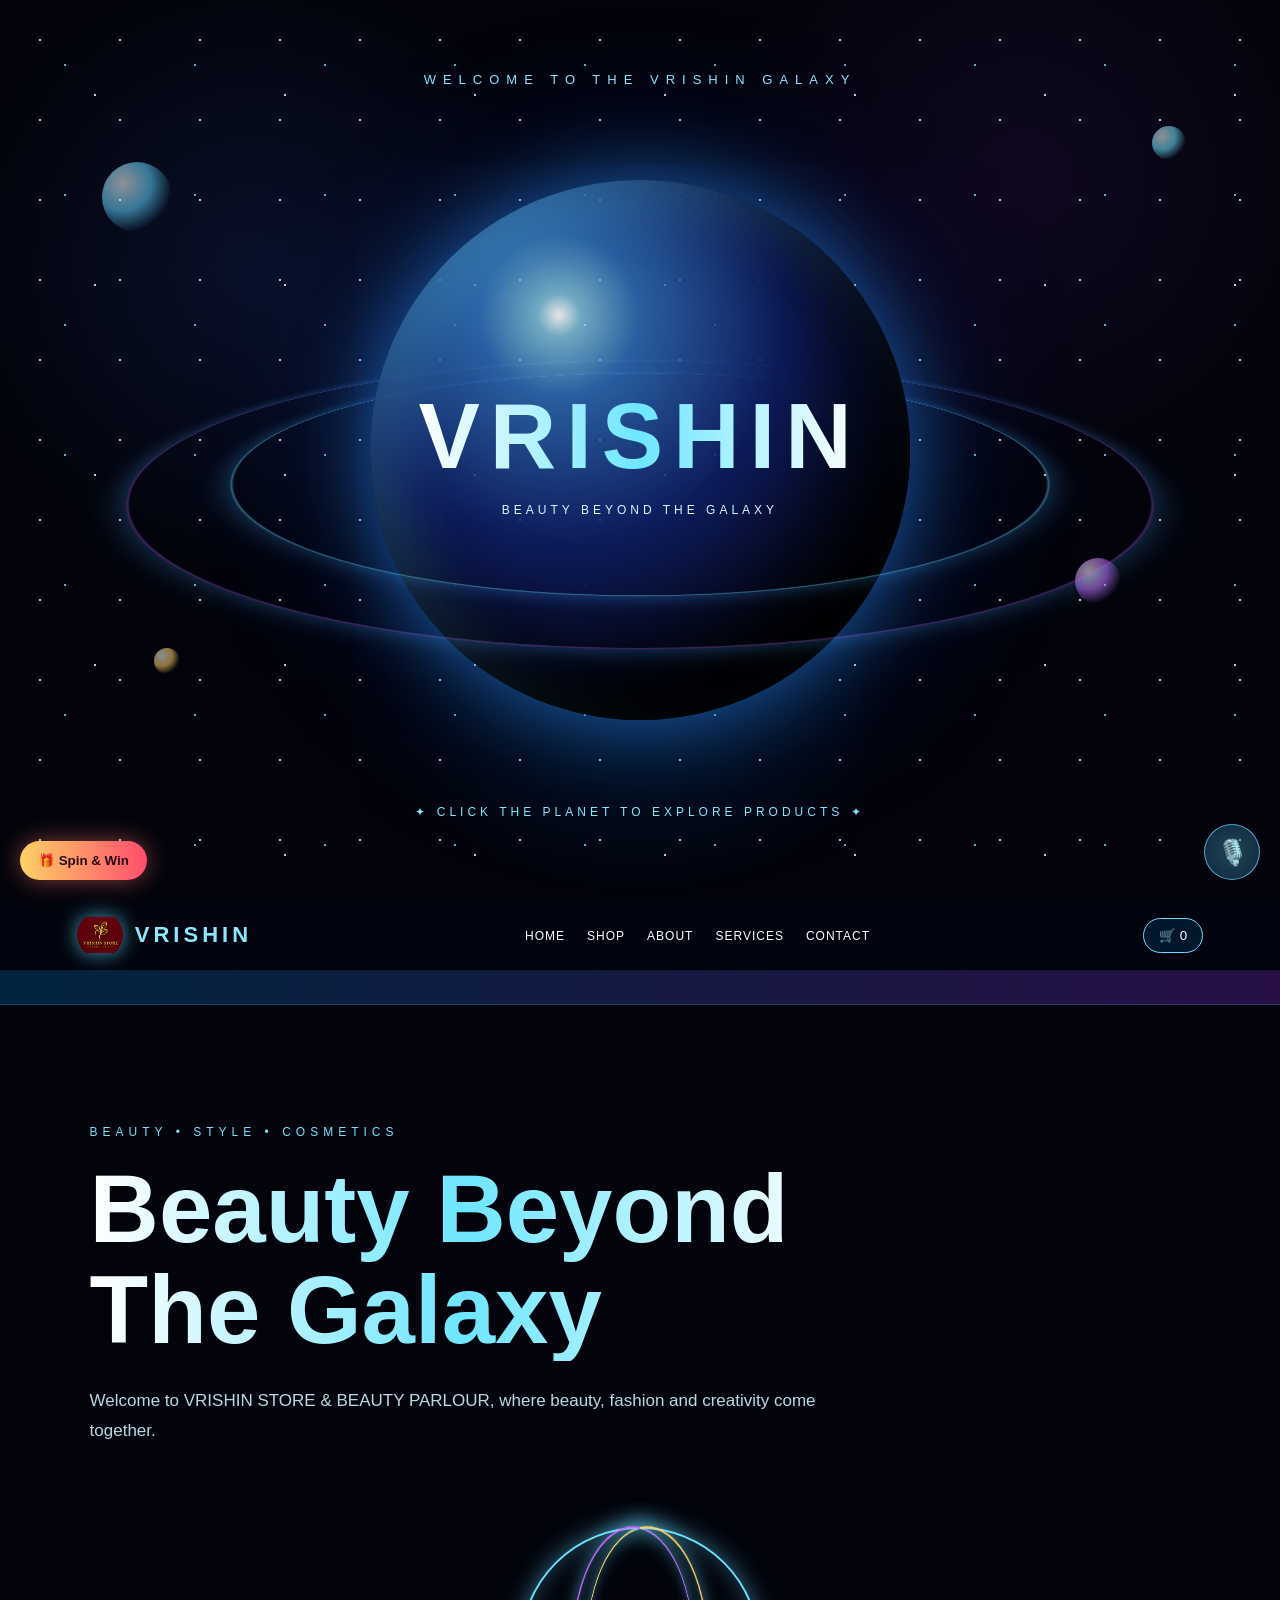
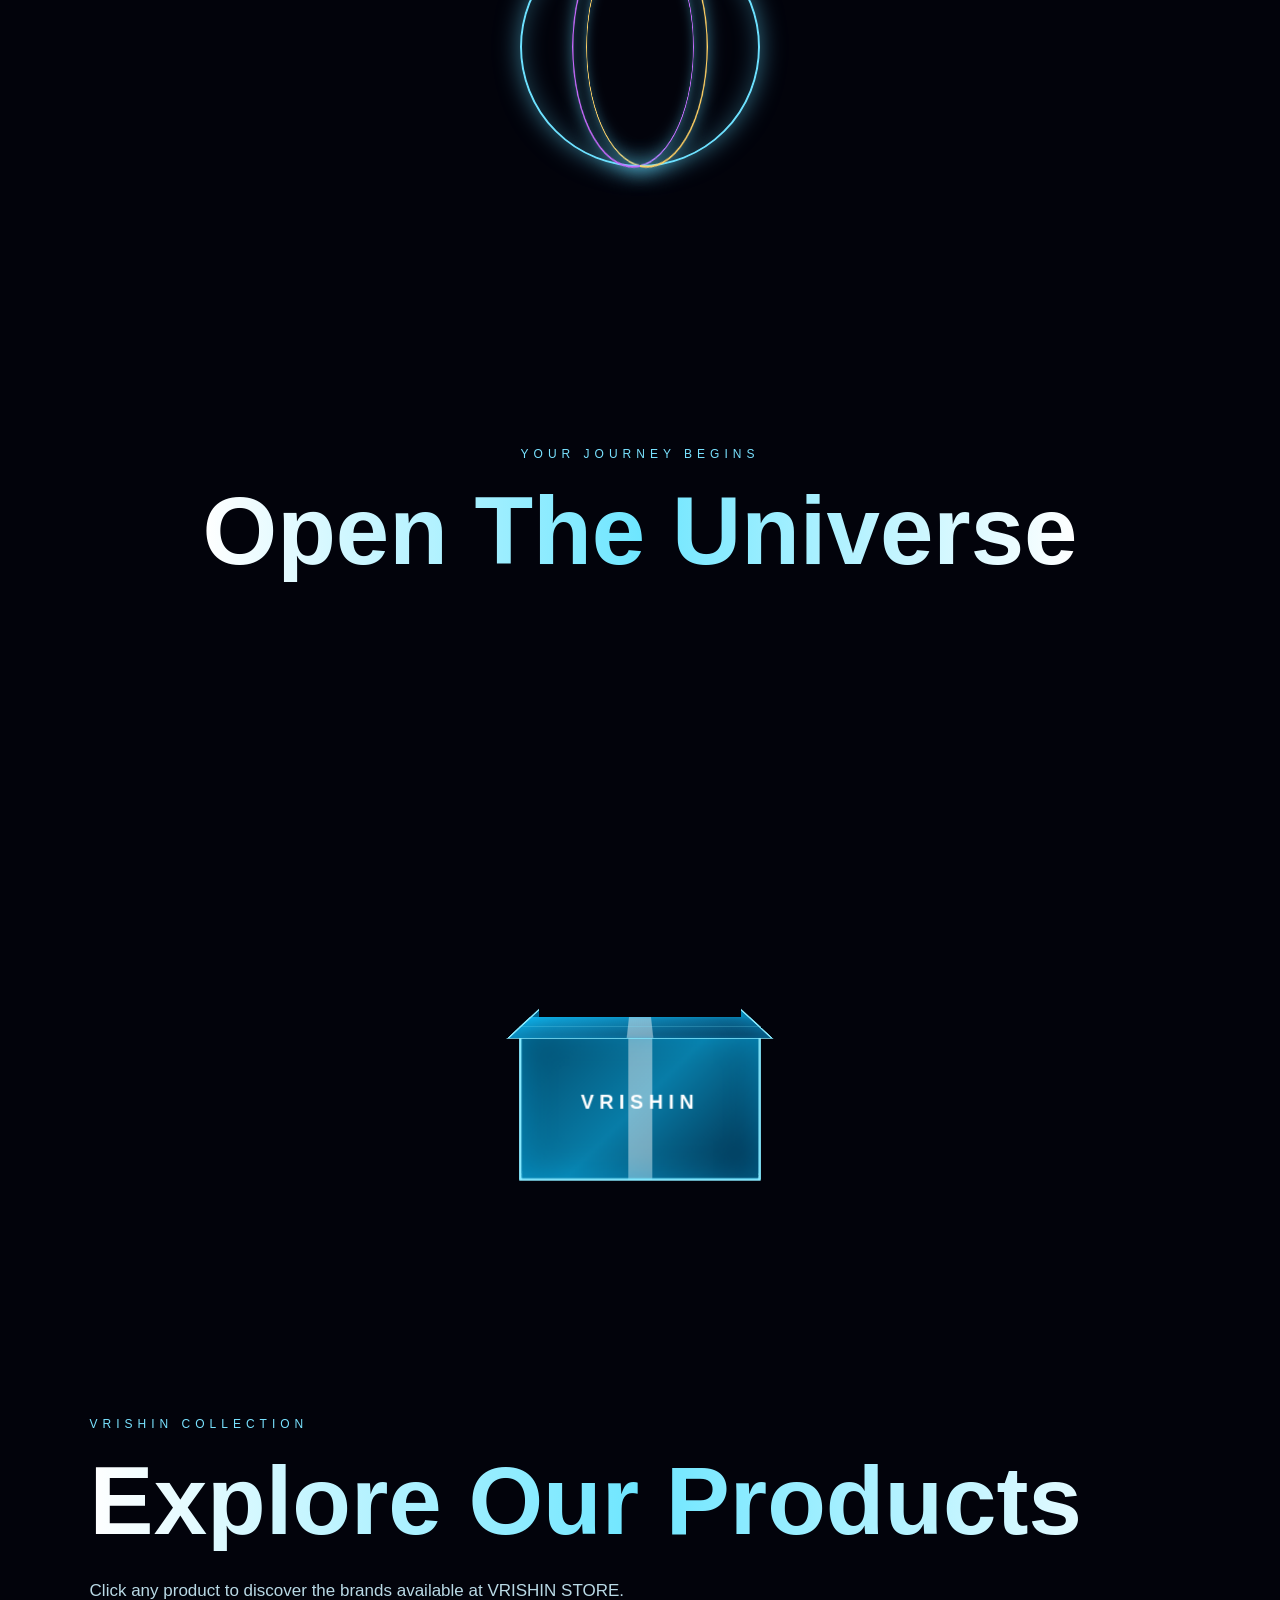
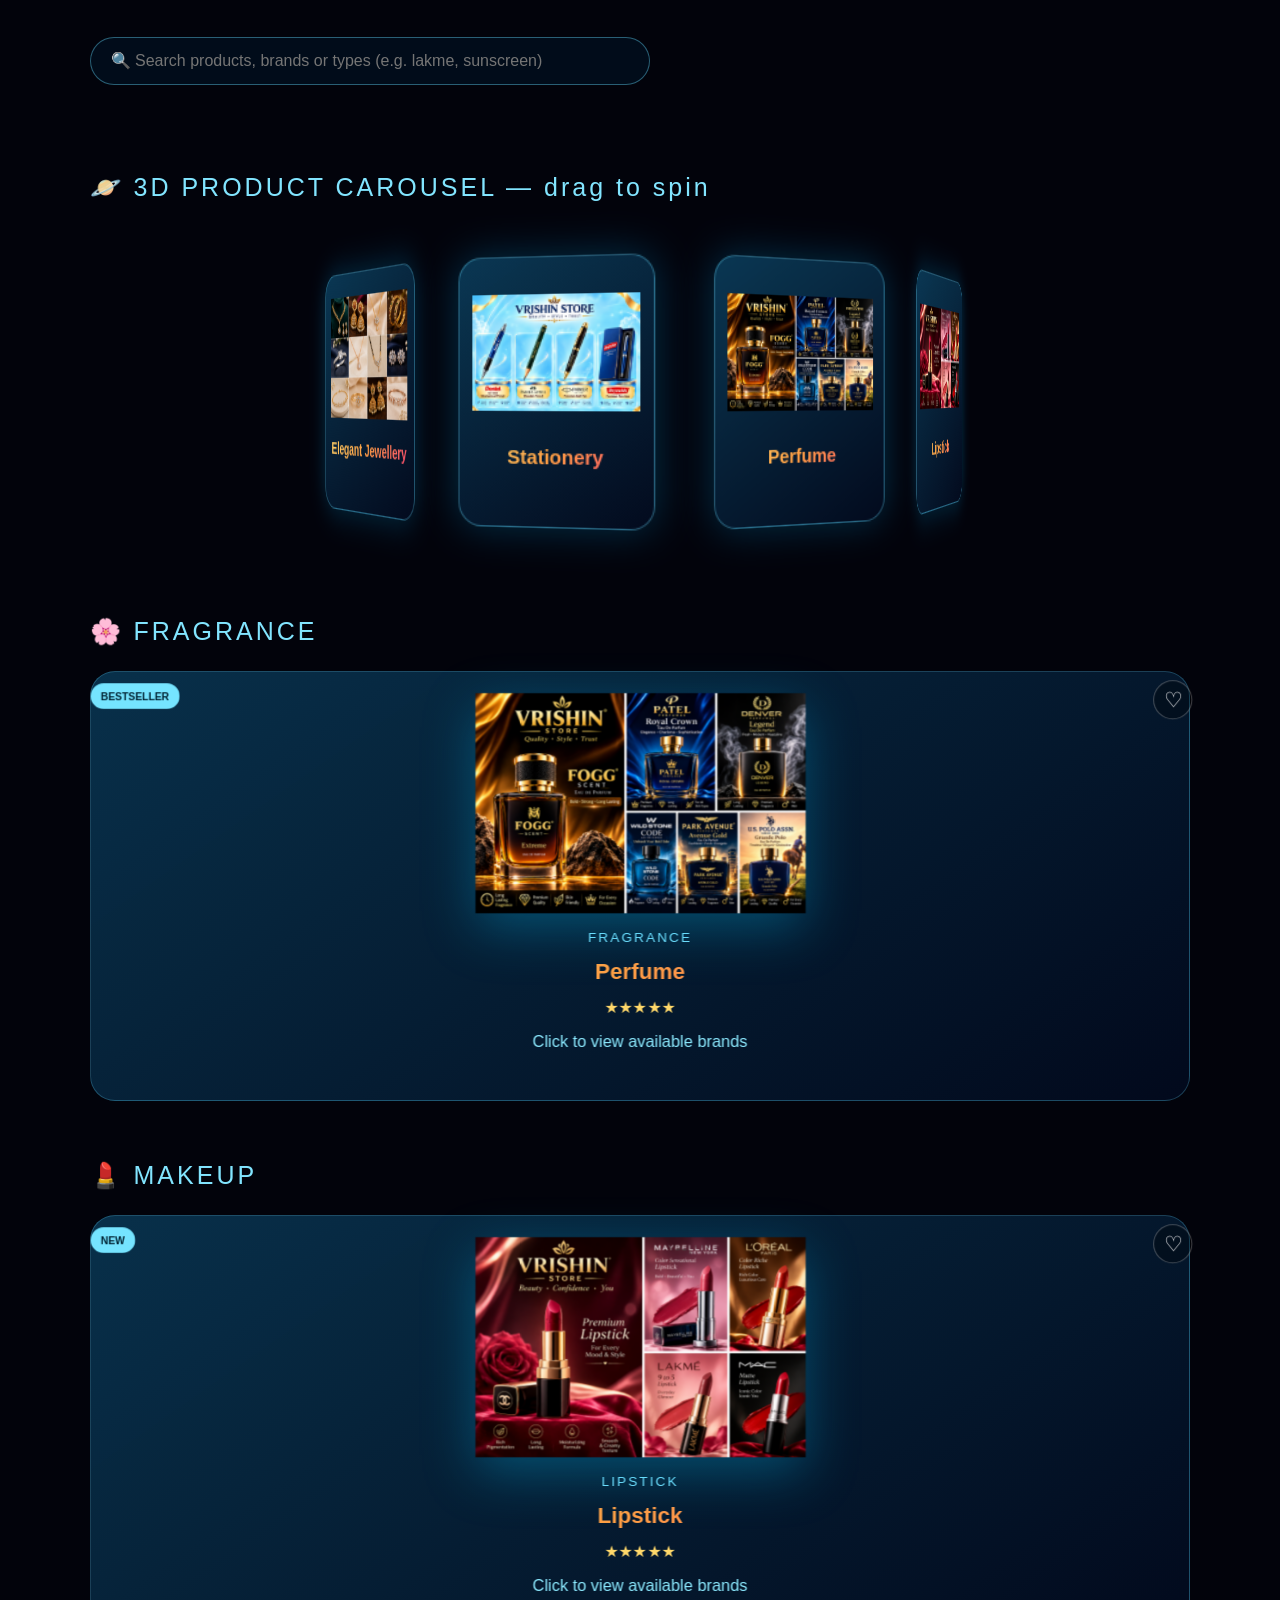
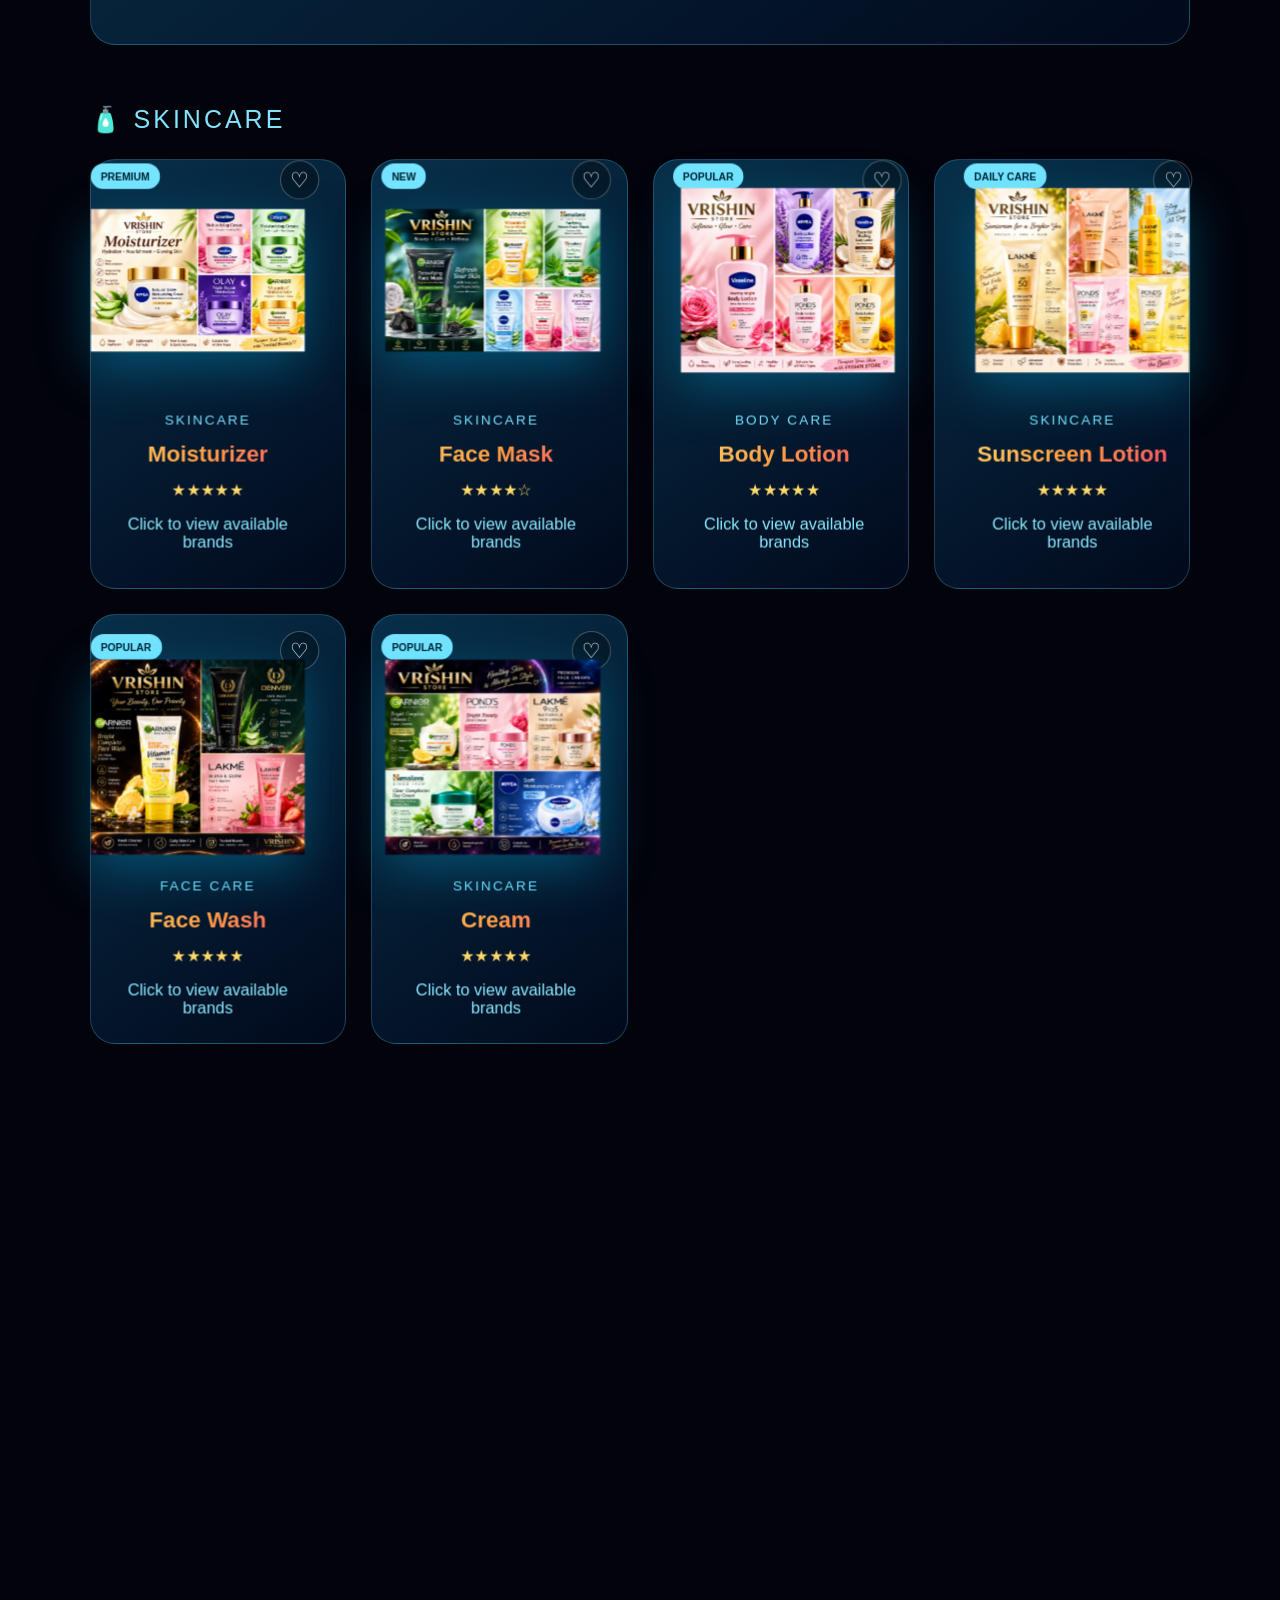
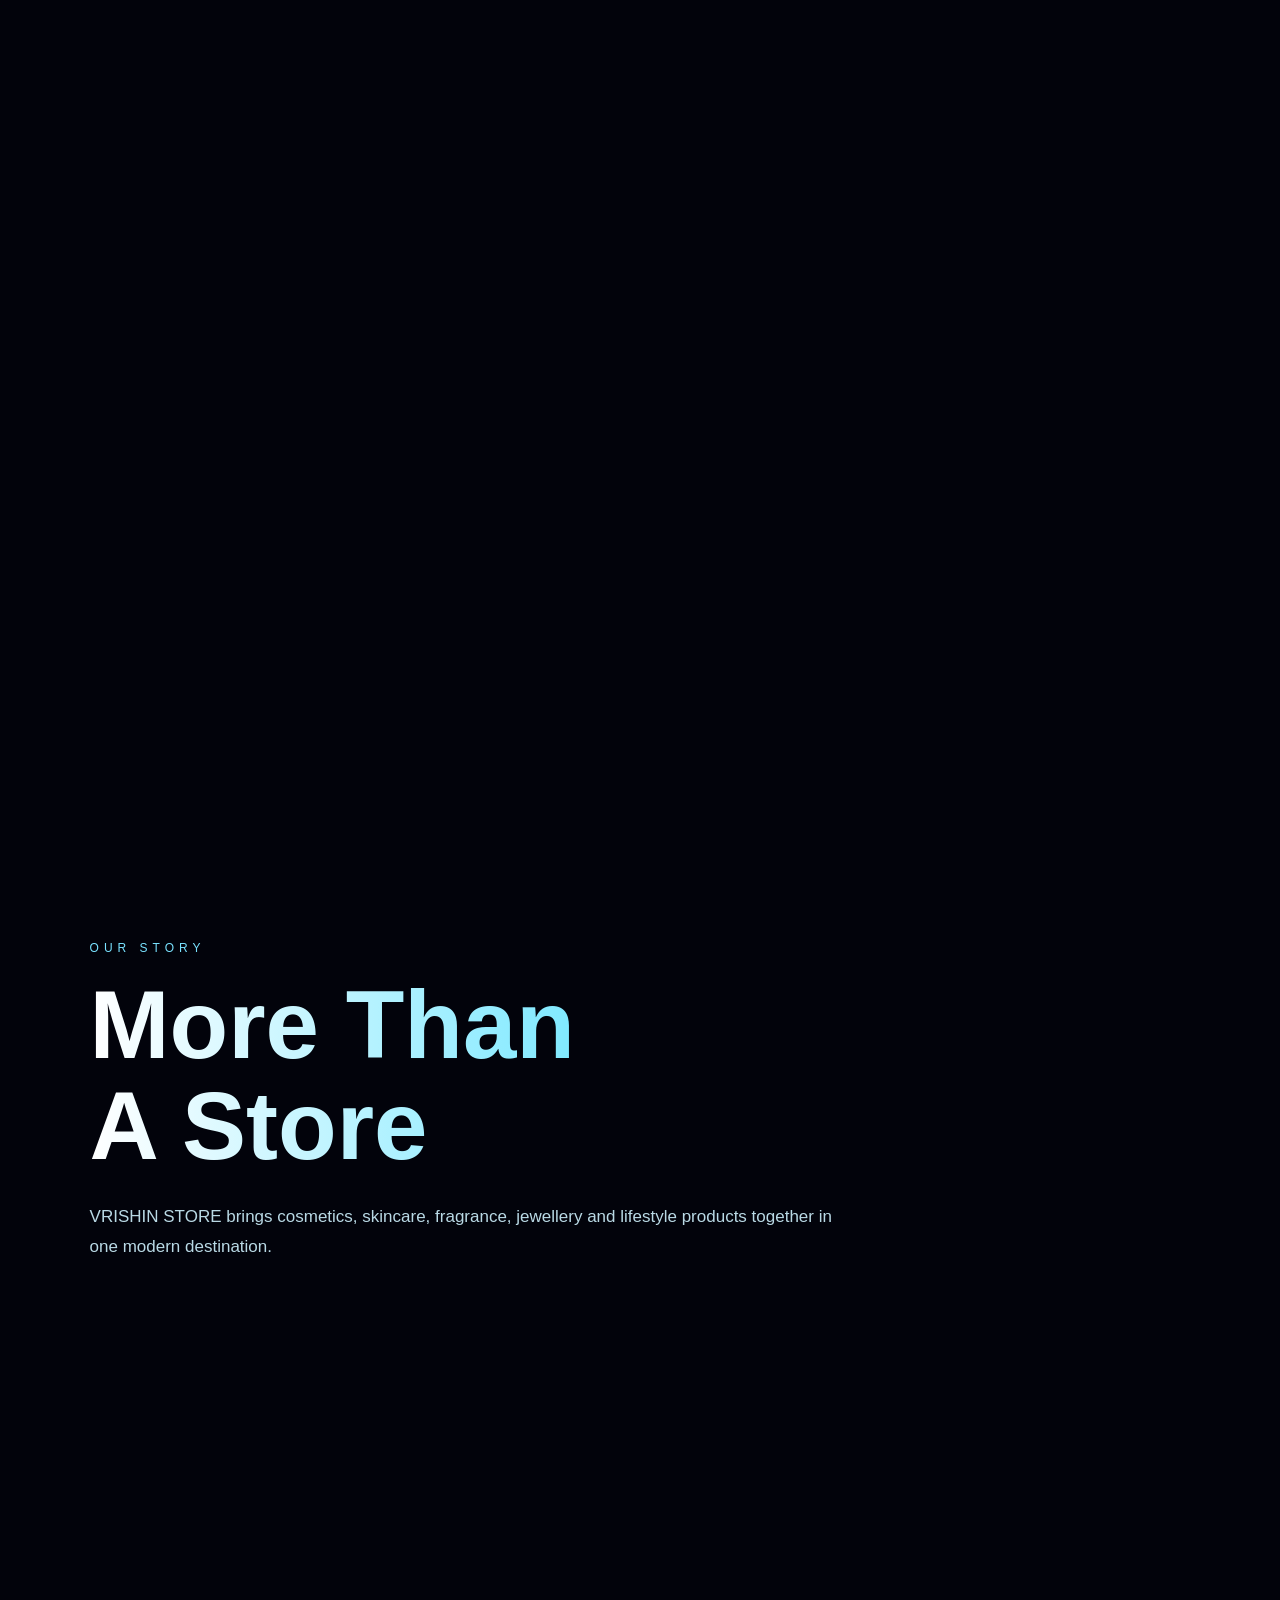
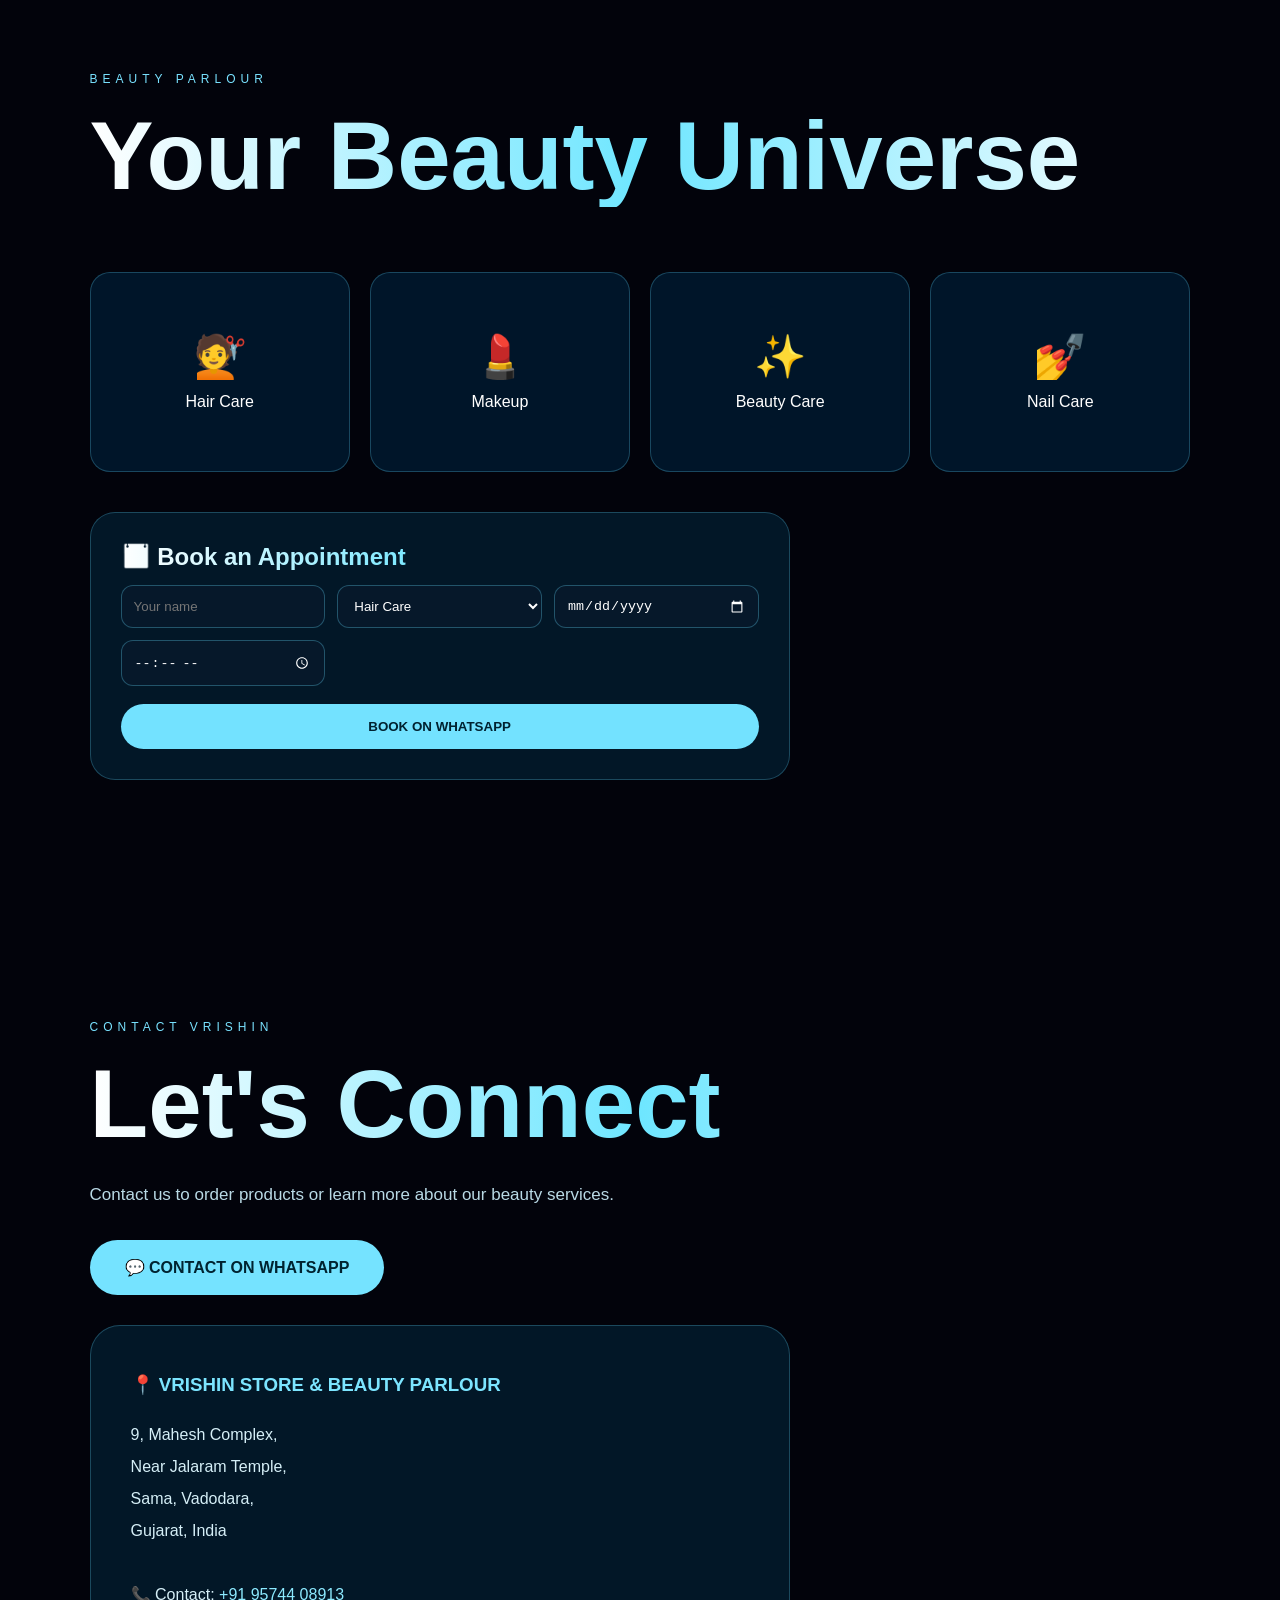
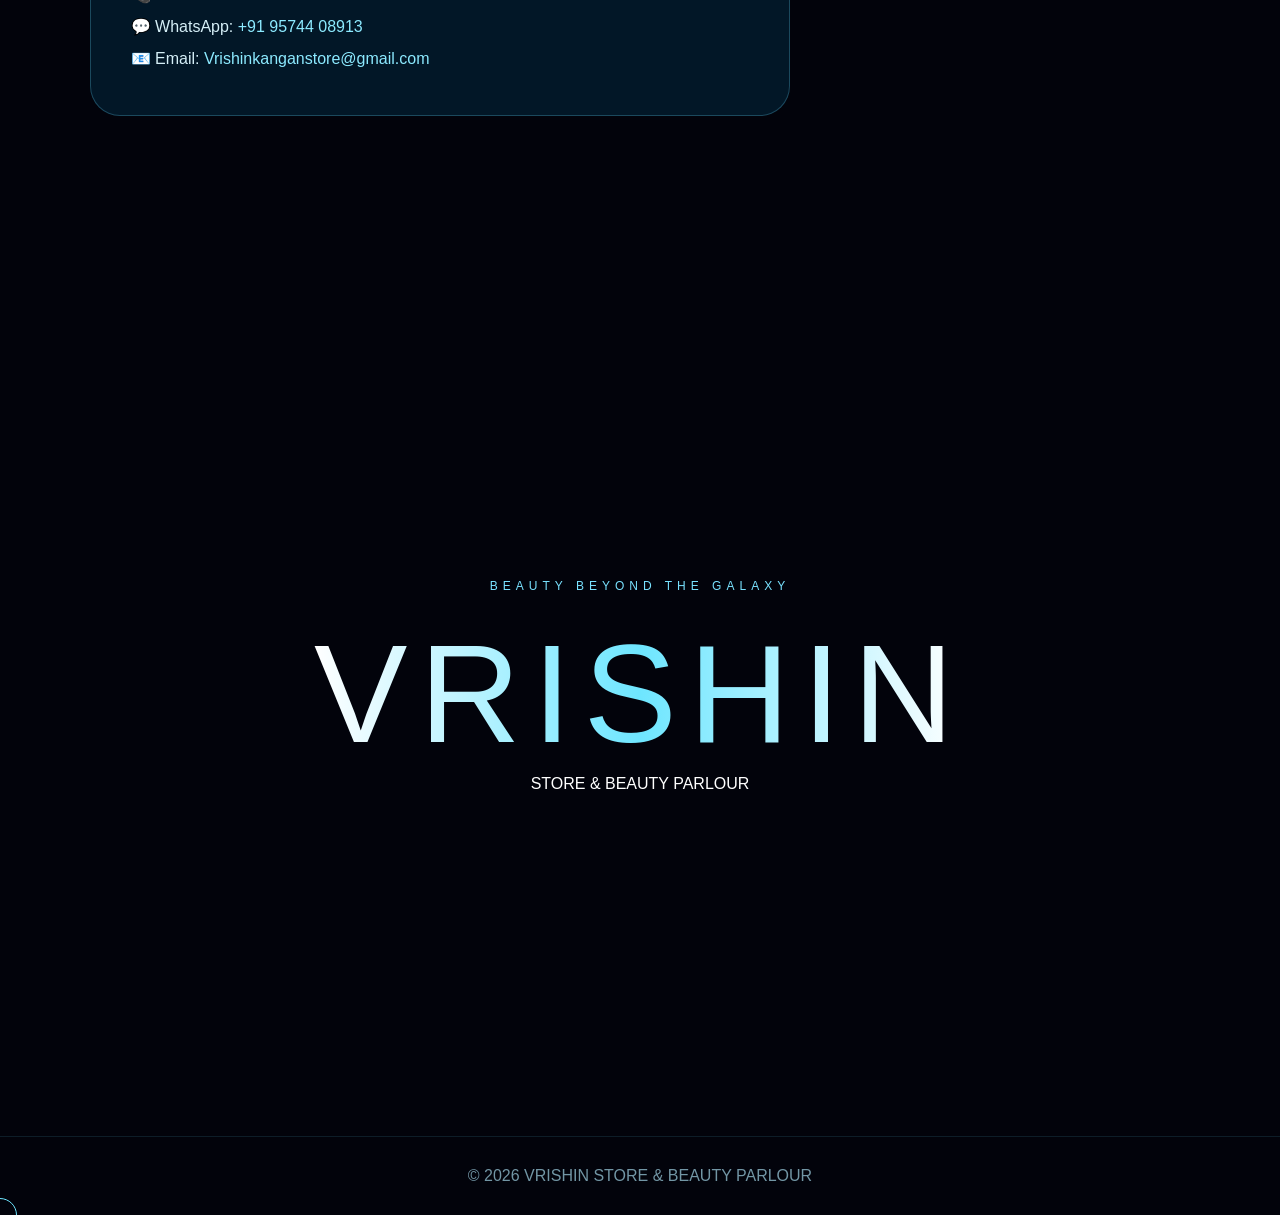
==== commit a0035885: "Fix feactures" ====
--- a/index.html
+++ b/index.html
@@ -151,10 +151,24 @@
 .gl{top:0;left:-8px;width:166px;height:42px;background:linear-gradient(135deg,#10a9df,#063d60);animation:gd .7s .1s ease-in backwards}@keyframes gd{from{transform:translateY(-140px) rotateX(70deg);opacity:0}}
 .rb1,.rb2{position:absolute;background:#ffd166;box-shadow:0 0 14px #ffd166}.rb1{left:68px;top:0;width:14px;height:150px;animation:rb .5s .8s ease-out backwards}.rb2{left:-8px;top:78px;width:166px;height:14px;animation:rc .5s 1.1s ease-out backwards}
 @keyframes rb{from{transform:scaleY(0)}}@keyframes rc{from{transform:scaleX(0)}}
+#ld{position:fixed;inset:0;z-index:100000;background:#02030b;display:flex;flex-direction:column;align-items:center;justify-content:center;gap:18px;overflow:hidden;transition:opacity .8s,visibility .8s}#ld.out{opacity:0;visibility:hidden}
+.rk{font-size:64px;animation:rkf 2.2s ease-in-out forwards}@keyframes rkf{from{transform:translate(-55vw,35vh)}60%{transform:translate(0,0)}to{transform:translate(65vw,-55vh)}}
+.lb{width:200px;height:4px;border-radius:4px;background:rgba(100,220,255,.2);overflow:hidden}.lb i{display:block;height:100%;background:linear-gradient(90deg,#6ee6ff,#c76cff);animation:lbf 2.2s forwards}@keyframes lbf{from{width:0}to{width:100%}}
+.mq{overflow:hidden;white-space:nowrap;padding:9px 0;font-size:13px;letter-spacing:1px;color:#d5f8ff;background:linear-gradient(90deg,rgba(0,100,160,.35),rgba(110,40,180,.35));border-bottom:1px solid rgba(100,220,255,.2)}.mq div{display:inline-block;padding-left:100%;animation:mqs 40s linear infinite}@keyframes mqs{to{transform:translateX(-100%)}}
+.tr{position:fixed;width:8px;height:8px;margin:-4px;border-radius:50%;background:#aef;box-shadow:0 0 10px #6ee6ff;pointer-events:none;z-index:99990;animation:trf .7s forwards}@keyframes trf{to{transform:scale(0) translateY(18px);opacity:0}}
+.cur{position:fixed;width:34px;height:34px;margin:-17px;border:1px solid #6ee6ff;border-radius:50%;pointer-events:none;z-index:99991;transition:transform .15s,background .15s}.cur.big{transform:scale(1.8);background:rgba(110,230,255,.12)}
+.sbar{margin:30px 0 10px}.sbar input{width:min(560px,100%);padding:14px 20px;border-radius:30px;border:1px solid rgba(100,220,255,.4);background:rgba(2,15,30,.8);color:#fff;font-size:16px;outline:0}.sbar input:focus{box-shadow:0 0 25px rgba(100,220,255,.4)}
+.spv{height:260px;perspective:900px;display:flex;align-items:center;justify-content:center;cursor:grab;touch-action:pan-y;user-select:none}.spc{position:relative;width:200px;height:240px;transform-style:preserve-3d}
+.spc>div{position:absolute;inset:0;display:flex;align-items:center;justify-content:center;border-radius:20px;border:1px solid rgba(100,220,255,.4);background:linear-gradient(145deg,rgba(10,60,90,.9),rgba(2,10,30,.95));box-shadow:0 0 40px rgba(0,190,255,.35);backface-visibility:hidden}.spc .em{font-size:110px}
+.bk{margin-top:40px;max-width:700px;padding:30px;border-radius:25px;background:rgba(5,40,65,.55);border:1px solid rgba(100,220,255,.25)}.bf{display:grid;grid-template-columns:repeat(auto-fit,minmax(180px,1fr));gap:12px}.bf input,.bf select{padding:12px;border-radius:12px;border:1px solid rgba(100,220,255,.3);background:#06182a;color:#fff;color-scheme:dark}.bf .chk{grid-column:1/-1;margin-top:6px}
+.wh{position:relative;width:270px;height:270px;margin:10px auto}.wl{position:absolute;inset:10px;border-radius:50%;border:3px solid #87eaff;box-shadow:0 0 40px rgba(0,190,255,.5);background:conic-gradient(#0874b2 0 60deg,#6d28d9 60deg 120deg,#0e9bd1 120deg 180deg,#c026d3 180deg 240deg,#0874b2 240deg 300deg,#6d28d9 300deg 360deg);transition:transform 4s cubic-bezier(.15,.8,.2,1)}
+.wl span{position:absolute;left:50%;top:50%;width:80px;margin-left:-40px;text-align:center;font-size:11px;font-weight:bold}.wp{position:absolute;left:50%;top:-4px;margin-left:-11px;border:11px solid transparent;border-top:26px solid #ffd166;z-index:2}
+.fab{position:fixed;left:20px;z-index:9990;border:0;cursor:pointer;font-weight:bold}.spinfab{bottom:20px;padding:12px 18px;border-radius:30px;background:linear-gradient(90deg,#FFD166,#FF4D6D);color:#2a0a14;box-shadow:0 0 25px rgba(255,120,100,.5);animation:mp 1s infinite alternate}
 @media(max-width:750px){.fi{--k:.62}.cv{height:290px}}
 @media(prefers-reduced-motion:reduce){*{animation:none!important;transition:none!important}}
 </style></head><body>
 <div class="stars"></div>
+<div id="ld"><div class="rk">🚀</div><h1 class="gt" style="letter-spacing:10px">VRISHIN</h1><div class="lb"><i></i></div></div>
 
 <header id="intro">
  <div class="it">WELCOME TO THE VRISHIN GALAXY</div>
@@ -169,6 +183,7 @@
  <ul><li><a href="#home">HOME</a></li><li><a href="#shop">SHOP</a></li><li><a href="#about">ABOUT</a></li><li><a href="#services">SERVICES</a></li><li><a href="#contact">CONTACT</a></li></ul>
  <button class="cart-btn" onclick="openCart()" aria-label="Open cart">🛒 <span id="cc">0</span></button>
 </nav>
+<div class="mq"><div>✨ Welcome to VRISHIN STORE &amp; BEAUTY PARLOUR ✨ &nbsp;•&nbsp; Perfume · Lipstick · Skincare · Jewellery · Stationery &nbsp;•&nbsp; Order on WhatsApp: +91 95744 08913 &nbsp;•&nbsp; Book your beauty parlour appointment today ✨</div></div>
 
 <section class="s rv" id="home"><div class="hero"><div>
  <div class="tag">BEAUTY • STYLE • COSMETICS</div>
@@ -180,13 +195,14 @@
  <div class="stage" id="stg"><div class="box"><b class="bk">VRISHIN</b><b class="lf"></b><b class="rt"></b><b class="bt"></b><b class="fr">VRISHIN</b><div class="hinge"><b></b></div></div></div></section>
 
 <section class="s" id="shop"><div class="rv"><div class="tag">VRISHIN COLLECTION</div><h2 class="title gt">Explore Our Products</h2>
- <p class="desc">Click any product to discover the brands available at VRISHIN STORE.</p></div><div class="rv"><div class="cat">🪐 3D PRODUCT CAROUSEL — drag to spin</div><div class="cv" id="car"><div class="r3" id="r3"></div></div></div><div id="cards"></div></section>
+ <p class="desc">Click any product to discover the brands available at VRISHIN STORE.</p></div><div class="sbar"><input id="sq" placeholder="🔍 Search products, brands or types (e.g. lakme, sunscreen)"><div class="og" id="sr"></div></div><div class="rv"><div class="cat">🪐 3D PRODUCT CAROUSEL — drag to spin</div><div class="cv" id="car"><div class="r3" id="r3"></div></div></div><div id="cards"></div></section>
 
 <section class="s rv" id="about"><div class="tag">OUR STORY</div><h2 class="title gt">More Than<br>A Store</h2>
  <p class="desc">VRISHIN STORE brings cosmetics, skincare, fragrance, jewellery and lifestyle products together in one modern destination.</p></section>
 
 <section class="s rv" id="services"><div class="tag">BEAUTY PARLOUR</div><h2 class="title gt">Your Beauty Universe</h2>
- <div class="services" id="svc"></div></section>
+ <div class="services" id="svc"></div>
+ <div class="bk"><h3 class="gt" style="font-size:24px;margin-bottom:14px">📅 Book an Appointment</h3><div class="bf"><input id="bn" placeholder="Your name"><select id="bs"><option>Hair Care</option><option>Makeup</option><option>Beauty Care</option><option>Nail Care</option></select><input id="bd" type="date"><input id="btm" type="time"><button class="chk" onclick="bookNow()">BOOK ON WHATSAPP</button></div></div></section>
 
 <section class="s rv" id="contact"><div class="tag">CONTACT VRISHIN</div><h2 class="title gt">Let's Connect</h2>
  <p class="desc">Contact us to order products or learn more about our beauty services.</p>
@@ -203,8 +219,11 @@
 <div class="modal" id="bm"><div class="mbox"><div class="mh"><h2 id="bt">Brands</h2><button class="x" onclick="closeBrands()" aria-label="Close">×</button></div>
  <p class="muted">Select a company to view its products.</p><div class="bl" id="bl"></div><div id="bp"></div></div></div>
 <div class="modal" id="cm"><div class="mbox cb"><div class="mh"><h2>Your Cart</h2><button class="x" onclick="closeCart()" aria-label="Close">×</button></div>
- <div id="ci"></div><div class="ctot">Total: ₹<span id="ct">0</span></div><button class="chk" onclick="checkout()">ORDER ON WHATSAPP</button></div></div>
-
+ <div id="ci"></div><div id="cd" class="muted" style="margin-top:14px;line-height:1.7"></div><div class="ctot">Total: ₹<span id="ct">0</span></div><button class="chk" onclick="checkout()">ORDER ON WHATSAPP</button></div></div>
+
+<div class="modal" id="spm"><div class="mbox" style="text-align:center"><div class="mh"><h2 id="spt">Product</h2><button class="x" onclick="$('spm').classList.remove('show')" aria-label="Close">×</button></div><div class="spv" id="spv"><div class="spc" id="spc"></div></div><p class="muted" id="spi" style="margin:14px 0 6px;font-size:14px"></p><button class="chk" id="spb" onclick="spGo()">View brands &amp; prices</button></div></div>
+<div class="modal" id="wm"><div class="mbox" style="text-align:center"><div class="mh"><h2>🎡 Spin &amp; Win</h2><button class="x" onclick="$('wm').classList.remove('show')" aria-label="Close">×</button></div><div class="wh"><i class="wp"></i><div class="wl" id="wl"></div></div><p id="wr" style="margin:16px 0;font-size:16px">Spin the wheel to see your prize!</p><button class="chk" onclick="spinW()">SPIN</button></div></div>
+<button class="fab spinfab" onclick="$('wm').classList.add('show')">🎁 Spin &amp; Win</button>
 <div class="gb" id="gb"><div class="gx"><div class="gbd"></div><div class="gl"></div><div class="rb1"></div><div class="rb2"></div></div><p class="gt" style="font-size:20px;letter-spacing:3px">Wrapping your order…</p></div>
 <div class="va"><div class="vp" id="vp"><div class="vt"><select id="vl"><option value="en-IN">English</option><option value="hi-IN">हिंदी</option><option value="gu-IN">ગુજરાતી</option></select><button class="vx" onclick="closeVoice()">✕ Close</button></div><div class="vwrap"><div class="vsc"><div class="vb" id="vb"></div><i></i><i></i><i></i></div><button class="vmic" onclick="listen()" aria-label="Tap to speak">🎙️</button></div><div class="vs" id="vs">Tell me what you need.</div>
  <div class="vr"><input id="vi" placeholder="Try: show me perfumes"><button onclick="run($('vi').value)">Go</button></div></div>
@@ -246,7 +265,7 @@
 E.innerHTML=SHOP.map(([t,items])=>`<div class="rv"><div class="cat">${t}</div><div class="grid">${items.map(([n,s,b,img,em,r])=>`<article class="card" tabindex="0" data-p="${n}"><span class="badge">${b}</span><button class="wish" aria-label="Wishlist">♡</button><div class="pv"><img src="${img}" alt="${n}" data-e="${em}" data-alt="${ALT[img]||""}"></div><div class="info"><small>${s}</small><h3 class="gold">${n}</h3><div class="rate">${"★".repeat(r)}${"☆".repeat(5-r)}</div><p class="hint">${D[n]?"Click to view available brands":"Click to enquire on WhatsApp"}</p></div></article>`).join("")}</div></div>`).join("");
 fb(E);
 E.onclick=e=>{const w=e.target.closest(".wish");if(w){w.classList.toggle("act");w.textContent=w.classList.contains("act")?"♥":"♡";return}
- const c=e.target.closest(".card");if(!c)return;const p=c.dataset.p;D[p]?openBrands(p):window.open("https://wa.me/919574408913?text="+encodeURIComponent("Hello VRISHIN STORE! I want to know about "+p),"_blank")};
+ const c=e.target.closest(".card");if(c)spot(c.dataset.p)};
 E.onkeydown=e=>{if(e.key==="Enter"&&e.target.classList.contains("card"))e.target.click()};
 E.onpointermove=e=>{const c=e.target.closest(".card");if(!c)return;const r=c.getBoundingClientRect();c.style.setProperty("--ry",((e.clientX-r.left)/r.width-.5)*18+"deg");c.style.setProperty("--rx",-((e.clientY-r.top)/r.height-.5)*18+"deg")};
 E.onpointerout=e=>{const c=e.target.closest(".card");if(c&&!c.contains(e.relatedTarget)){c.style.setProperty("--rx","0deg");c.style.setProperty("--ry","0deg")}};
@@ -266,15 +285,17 @@
 function addToCart(n,p){const x=cart.find(i=>i.n===n);x?x.q++:cart.push({n,p,q:1});updateCart();$("cc").parentElement.animate([{transform:"scale(1)"},{transform:"scale(1.15)"},{transform:"scale(1)"}],{duration:350})}
 function qty(i,d){if(!cart[i])return;cart[i].q+=d;if(cart[i].q<1)cart.splice(i,1);updateCart()}
 function updateCart(){try{localStorage.setItem("vrishinCart",JSON.stringify(cart))}catch(e){}
- $("cc").textContent=cart.reduce((s,i)=>s+i.q,0);$("ct").textContent=cart.reduce((s,i)=>s+i.p*i.q,0).toLocaleString("en-IN");
+ const sub=cart.reduce((s,i)=>s+i.p*i.q,0),{w,p}=dsc(),off=Math.round(sub*p/100);
+ $("cc").textContent=cart.reduce((s,i)=>s+i.q,0);$("ct").textContent=(sub-off).toLocaleString("en-IN");
+ $("cd").innerHTML=!sub||!w?"":p?`Subtotal ₹${sub.toLocaleString("en-IN")}<br>🎉 Spin &amp; Win discount (${w}): −₹${off.toLocaleString("en-IN")}`:`🎁 Your prize: ${w} — it will be added to your order`;
  $("ci").innerHTML=cart.length?cart.map((i,k)=>`<div class="ci"><div style="flex:1"><strong>${i.n}</strong><div class="cp">₹${i.p.toLocaleString("en-IN")} each</div><div class="qc"><button data-k="${k}" data-d="-1">−</button><span>${i.q}</span><button data-k="${k}" data-d="1">+</button><button class="rm" data-k="${k}" data-d="-999">Remove</button></div></div><b>₹${(i.p*i.q).toLocaleString("en-IN")}</b></div>`).join(""):`<p class="muted" style="padding:30px 0;text-align:center">🛒<br><br>Your cart is empty.<br>Add products to see them here.</p>`}
 $("ci").onclick=e=>{const b=e.target.closest("button");b&&qty(+b.dataset.k,+b.dataset.d)};
 function openCart(){$("cm").classList.add("show")}function closeCart(){$("cm").classList.remove("show")}
 $("cm").onclick=e=>{if(e.target===$("cm"))closeCart()};
 addEventListener("keydown",e=>{if(e.key==="Escape"){closeCart();closeBrands()}});
 function checkout(){if(!cart.length){alert("Your cart is empty!");return}
- const t=cart.reduce((s,i)=>s+i.p*i.q,0),l=["Hello VRISHIN STORE! I want to order:",""].concat(cart.map(i=>"• "+i.n+" × "+i.q+" = ₹"+i.p*i.q),["","Total: ₹"+t]);
- const u="https://wa.me/919574408913?text="+encodeURIComponent(l.join("\n"));gift(()=>{window.open(u,"_blank")||(location.href=u)})}
+ const t=cart.reduce((s,i)=>s+i.p*i.q,0),{w,p}=dsc(),off=Math.round(t*p/100),x=p?["Subtotal: ₹"+t,"Spin & Win discount ("+w+"): -₹"+off]:w?["Spin & Win prize to apply: "+w]:[],l=["Hello VRISHIN STORE! I want to order:",""].concat(cart.map(i=>"• "+i.n+" × "+i.q+" = ₹"+i.p*i.q),["",...x,"Total: ₹"+(t-off)]);
+ const u="https://wa.me/919574408913?text="+encodeURIComponent(l.join("\n"));gift(()=>{window.open(u,"_blank")||(location.href=u);if(w){try{localStorage.removeItem("vrishinWin")}catch(e){}updateCart()}})}
 updateCart();
 
 /* ===== SCROLL REVEAL ===== */
@@ -287,14 +308,14 @@
 "gu-IN":["ચોક્કસ! ખોલી રહ્યો છું: ","નમસ્તે! VRISHIN STORE માં સ્વાગત છે. પ્રોડક્ટ્સ, સર્વિસ, કૉન્ટેક્ટ અથવા કાર્ટ કહો.","માફ કરશો, કહો: પરફ્યુમ બતાવો, કૉન્ટેક્ટ, સર્વિસિસ અથવા કાર્ટ."]};
 const PK={Perfume:["perfume","fragrance","परफ्यूम","इत्र","પરફ્યુમ","સુગંધ"],Lipstick:["lipstick","लिपस्टिक","લિપસ્ટિક"],Moisturizer:["moisturi","मॉइस्चराइज","મોઇશ્ચરાઇઝર"],"Face Mask":["face mask","facemask","फेस मास्क","ફેસ માસ્ક"],"Sunscreen Lotion":["sunscreen","sun screen","सनस्क्रीन","સનસ્ક્રીન"],"Body Lotion":["body lotion","बॉडी लोशन","બોડી લોશન"],"Face Wash":["face wash","facewash","फेस वॉश","ફેસ વોશ"],Cream:["cream","क्रीम","ક્રીમ"]};
 const GK={contact:["contact","phone","call","whatsapp","email","address","location","where","संपर्क","कॉन्टैक्ट","पता","સંપર્ક","સરનામું","કૉન્ટેક્ટ","કોન્ટેક્ટ"],services:["service","parlour","salon","सर्विस","पार्लर","સર્વિસ","પાર્લર"],about:["about","story","हमारे बारे","અમારા વિશે"],shop:["shop","product","catalog","store","प्रोडक्ट","दुकान","પ્રોડક્ટ","દુકાન"],home:["home","होम","હોમ"]};
-function vsay(t,l,cb){const k=++vtok;let d=0;const done=()=>{if(!d&&k===vtok){d=1;cb&&cb()}};if(!window.speechSynthesis){setTimeout(done,2200);return}speechSynthesis.cancel();const u=new SpeechSynthesisUtterance(t);u.lang=l;const v=speechSynthesis.getVoices().find(v=>v.lang.startsWith(l.slice(0,2)));if(v)u.voice=v;u.onend=u.onerror=done;speechSynthesis.speak(u);setTimeout(done,t.length*110+2500)}
-function run(txt){txt=String(txt||"").trim();if(!txt)return;$("vp").classList.add("show");$("vi").value=txt;
- const t=txt.toLowerCase(),lang=/[\u0A80-\u0AFF]/.test(t)?"gu-IN":/[\u0900-\u097F]/.test(t)?"hi-IN":$("vl").value,has=a=>a.some(k=>t.includes(k));
+function vsay(t,l,cb){const k=++vtok;let d=0;const done=()=>{if(!d&&k===vtok){d=1;cb&&cb()}};if(!window.speechSynthesis){setTimeout(done,2200);return}speechSynthesis.cancel();const pv=c=>{const a=speechSynthesis.getVoices().filter(x=>x.lang.replace("_","-").toLowerCase().startsWith(c));return a.find(x=>F.test(x.name)&&!M.test(x.name))||a.find(x=>!M.test(x.name))||a[0]};let v=pv(l.slice(0,2));if(!v&&l==="gu-IN"&&speechSynthesis.getVoices().length){L["gu-IN"].forEach((g,i)=>t=t.replace(g,L["hi-IN"][i]));t=t.replace(GR["gu-IN"],GR["hi-IN"]);l="hi-IN";v=pv("hi")}const u=new SpeechSynthesisUtterance(t);u.lang=l;if(v)u.voice=v;u.pitch=1.15;u.onend=u.onerror=done;speechSynthesis.speak(u);setTimeout(done,t.length*110+2500)}
+function run(txt,alts){txt=String(txt||"").trim();if(!txt)return;$("vp").classList.add("show");$("vi").value=txt;
+ const t=nz((txt+" "+(alts||"")).toLowerCase()),lang=/[\u0A80-\u0AFF]/.test(t)?"gu-IN":/[\u0900-\u097F]/.test(t)?"hi-IN":$("vl").value,has=a=>a.some(k=>t.includes(nz(k)));
  const p=Object.keys(PK).find(k=>has(PK[k])),pg=Object.keys(GK).find(k=>has(GK[k]));let say,go;
  if(p){const b=Object.keys(D[p]).find(b=>t.includes(b.toLowerCase()));say=L[lang][0]+p;go=()=>{$("shop").scrollIntoView({behavior:"smooth"});openBrands(p);if(b)showOpts(p,b)}}
- else if(has(["cart","कार्ट","કાર્ટ"])){say=L[lang][0]+"cart";go=openCart}
+ else if(has(["cart","कार्ट","કાર્ટ","ટોપલી"])){say=L[lang][0]+"cart";go=openCart}
  else if(pg){say=L[lang][0]+pg;go=()=>$(pg).scrollIntoView({behavior:"smooth"})}
- else if(/\b(hi|hello|hey)\b/.test(t)||has(["नमस्ते","નમસ્તે","हेलो","હેલો"]))say=L[lang][1];
+ else if(/\b(hi|hello|hey)\b/.test(t)||has(["नमस्ते","નમસ્તે","हेलो","હેલો","હાય","કેમ છો"]))say=L[lang][1];
  else say=L[lang][2];
  stopV();vst("speak",say);vsay(say,lang,()=>{if(go){closeVoice();go()}else listen()})}
 $("vi").onkeydown=e=>{if(e.key==="Enter")run($("vi").value)};
@@ -307,12 +328,17 @@
 function toggleVoice(){stopV();const l=$("vl").value;$("vi").value="";$("vp").classList.add("show");vst("speak",GR[l]);vsay(GR[l],l,listen)}
 function listen(){stopV();
  if(!SR){vst("idle","Voice input isn't supported in this browser. Please use Chrome, or type your request below.");return}
- rec=new SR();rec.lang=$("vl").value;rec.interimResults=true;
+ rec=new SR();rec.lang=$("vl").value;rec.interimResults=true;rec.maxAlternatives=5;
  rec.onstart=()=>vst("listen","Listening… tell me what you need.");
- rec.onresult=e=>{const r=e.results[e.results.length-1];$("vi").value=r[0].transcript;if(r.isFinal)run(r[0].transcript)};
+ rec.onresult=e=>{const r=e.results[e.results.length-1];$("vi").value=r[0].transcript;if(r.isFinal)run(r[0].transcript,Array.from(r,a=>a.transcript).join(" "))};
  rec.onerror=e=>{rec=null;vst("idle",e.error==="not-allowed"||e.error==="service-not-allowed"?"The microphone is blocked. Allow it for this page (Chrome needs HTTPS or localhost), or type your request below.":e.error==="network"?"The speech service can't be reached. Check your internet, or type below.":"I didn't hear anything. Tap the mic to try again.")};
  rec.onend=()=>{rec=null;if($("vp").dataset.s==="listen")vst("idle","Tap the mic to speak.")};
  try{rec.start()}catch(e){vst("idle","Tap the mic to speak.")}}
+const NZ={"\u0940":"\u093F","\u0942":"\u0941","\u0949":"\u094B","\u0945":"\u0947","\u0908":"\u0907","\u090A":"\u0909","\u0AC0":"\u0ABF","\u0AC2":"\u0AC1","\u0AC9":"\u0ACB","\u0AC5":"\u0AC7","\u0A88":"\u0A87","\u0A8A":"\u0A89","\u093C":"","\u0ABC":"","\u200C":"","\u200D":""};
+const nz=s=>s.replace(/[\u0940\u0942\u0949\u0945\u0908\u090A\u0AC0\u0AC2\u0AC9\u0AC5\u0A88\u0A8A\u093C\u0ABC\u200C\u200D]/g,c=>NZ[c]);
+Object.entries({Perfume:["અત્તર","સેન્ટ"],Lipstick:["લિપ સ્ટિક","હોઠ"],"Face Mask":["ફેસમાસ્ક"],"Sunscreen Lotion":["સન સ્ક્રીન"],"Face Wash":["ફેસવોશ"]}).forEach(([k,a])=>PK[k].push(...a));
+Object.entries({contact:["ફોન","નંબર","વોટ્સએપ","ઇમેઇલ","સરનામુ"],services:["સેવા","સલૂન"],about:["વિશે"],shop:["શોપ","ખરીદી","વસ્તુ"],home:["ઘર"]}).forEach(([k,a])=>GK[k].push(...a));
+window.speechSynthesis&&speechSynthesis.getVoices();
 $("vl").onchange=toggleVoice;
 /* ===== EXTRAS ===== */
 const CI=SHOP.flatMap(s=>s[1]),N=CI.length;
@@ -326,7 +352,7 @@
 let rot=0,drag=0,lx=0,mv=0;const cv=$("car");
 (function t(){if(!drag)rot+=.25;$("r3").style.transform=`rotateY(${rot}deg)`;requestAnimationFrame(t)})();
 cv.onpointerdown=e=>{drag=1;lx=e.clientX;mv=0};cv.onpointermove=e=>{if(drag){rot+=(e.clientX-lx)*.5;mv+=Math.abs(e.clientX-lx);lx=e.clientX}};cv.onpointerup=cv.onpointerleave=cv.onpointercancel=()=>drag=0;
-cv.onclick=e=>{const c=e.target.closest(".ct");if(c&&mv<6)pick(c.dataset.p)};
+cv.onclick=e=>{const c=e.target.closest(".ct");if(c&&mv<6)spot(c.dataset.p)};
 /* flip service cards */
 $("svc").innerHTML=[["💇","Hair Care"],["💄","Makeup"],["✨","Beauty Care"],["💅","Nail Care"]].map(([e,n])=>`<div class="sv"><div><p><span>${e}</span>${n}</p><p>${n}<a target="_blank" rel="noopener" href="https://wa.me/919574408913?text=${encodeURIComponent("Hello VRISHIN! I want to book "+n)}">Book on WhatsApp</a></p></div></div>`).join("");
 $("svc").onclick=e=>{const s=e.target.closest(".sv");if(s&&!e.target.closest("a"))s.classList.toggle("on")};
@@ -338,10 +364,45 @@
 [[8,18,70,.02,"#5fd0ff"],[84,62,46,.04,"#c76cff"],[12,72,26,.06,"#ffd166"],[90,14,34,.03,"#6ee6ff"]].forEach(([l,t,s,d,c])=>{const o=document.createElement("i");o.className="px";o.dataset.d=d;o.style.cssText=`left:${l}%;top:${t}%;width:${s}px;height:${s}px;background:radial-gradient(circle at 30% 30%,#fff,${c} 40%,transparent 72%);opacity:.55`;document.body.append(o)});
 addEventListener("pointermove",e=>document.querySelectorAll(".px").forEach(o=>o.style.transform=`translate(${(e.clientX-innerWidth/2)*o.dataset.d}px,${(e.clientY-innerHeight/2)*o.dataset.d}px)`));
 /* fly-to-cart + sparkle burst */
-function fx(b){const r=b.getBoundingClientRect(),cr=$("cc").parentElement.getBoundingClientRect(),sx=r.left+r.width/2,sy=r.top+r.height/2,it=CI.find(c=>c[0]===cur),f=document.createElement("div");
+function fx(b){const r=b.getBoundingClientRect(),cr=$("cc").parentElement.getBoundingClientRect(),sx=r.left+r.width/2,sy=r.top+r.height/2,it=CI.find(c=>c[0]===(b.dataset.p||cur)),f=document.createElement("div");
  f.className="fly";f.innerHTML=it?`<img src="${it[3]}" data-e="${it[4]}" data-alt="${ALT[it[3]]||""}">`:"🛍️";f.style.left=sx-24+"px";f.style.top=sy-24+"px";document.body.append(f);fb(f);
  f.animate([{transform:"translate(0,0) scale(1)",opacity:1},{transform:`translate(${cr.left+cr.width/2-sx}px,${cr.top+cr.height/2-sy}px) scale(.25)`,opacity:.6}],{duration:900,easing:"cubic-bezier(.5,-.3,.7,1)"}).onfinish=()=>f.remove();
  for(let i=0;i<14;i++){const s=document.createElement("i"),a=Math.random()*6.283,d=40+Math.random()*50;s.className="sp";s.style.left=sx+"px";s.style.top=sy+"px";document.body.append(s);s.animate([{transform:"translate(0,0) scale(1)",opacity:1},{transform:`translate(${Math.cos(a)*d}px,${Math.sin(a)*d}px) scale(0)`,opacity:0}],{duration:650}).onfinish=()=>s.remove()}}
+/* girl voice preference */
+const F=/female|heera|kalpana|swara|neerja|dhwani|zira|aria|jenny|samantha|priya|lekha|veena|raveena|tessa|google/i,M=/\bmale\b|hemant|ravi|prabhat|madhur|niranjan|david|mark|guy/i;
+/* rocket loader */
+setTimeout(()=>$("ld").classList.add("out"),2400);
+/* glowing cursor + star trail */
+if(matchMedia("(pointer:fine)").matches){const cu=document.createElement("div");cu.className="cur";document.body.append(cu);let lt=0;
+ addEventListener("pointermove",e=>{cu.style.left=e.clientX+"px";cu.style.top=e.clientY+"px";const n=Date.now();if(n-lt<35)return;lt=n;const s=document.createElement("i");s.className="tr";s.style.left=e.clientX+"px";s.style.top=e.clientY+"px";document.body.append(s);setTimeout(()=>s.remove(),700)});
+ document.addEventListener("pointerover",e=>cu.classList.toggle("big",!!e.target.closest(".card,.ct,button,a,.bc,.sv,select,input")))}
+/* product spotlight (drag to turn) */
+let sr=0,sd=0,sx=0,spn="";
+function spot(p){const x=CI.find(c=>c[0]===p);if(!x)return;spn=p;sr=0;
+ const f=`<img src="${x[3]}" alt="${p}" data-e="${x[4]}" data-alt="${ALT[x[3]]||""}" style="width:90%;height:90%;object-fit:contain;pointer-events:none">`;
+ $("spc").innerHTML=`<div>${f}</div><div style="transform:rotateY(180deg)">${f}</div>`;fb($("spc"));$("spt").textContent=p;
+ const pr=D[p]?Object.values(D[p]).flat().map(i=>i[1]):[];
+ $("spi").innerHTML=D[p]?`From <b style="color:#fff;font-size:20px">₹${Math.min(...pr)}</b> • Brands: ${Object.keys(D[p]).join(", ")}`:"Ask us about this on WhatsApp";
+ $("spb").textContent=D[p]?"View brands & prices":"Enquire on WhatsApp";$("spm").classList.add("show")}
+function spGo(){$("spm").classList.remove("show");pick(spn)}
+const sv=$("spv");sv.onpointerdown=e=>{sd=1;sx=e.clientX};sv.onpointermove=e=>{if(sd){sr+=(e.clientX-sx)*.8;sx=e.clientX}};sv.onpointerup=sv.onpointerleave=sv.onpointercancel=()=>sd=0;
+(function t2(){if(!sd)sr+=.6;$("spc").style.transform=`rotateY(${sr}deg)`;requestAnimationFrame(t2)})();
+$("spm").onclick=e=>{if(e.target===$("spm"))$("spm").classList.remove("show")};
+/* instant search */
+$("sq").oninput=()=>{const w=nz($("sq").value.toLowerCase().trim()).split(" ").filter(Boolean);if($("sq").value.trim().length<2){$("sr").innerHTML="";return}
+ const out=[];for(const p in D)for(const b in D[p])for(const [n,pr,m] of D[p][b]){const h=nz(`${p} ${b} ${n} ${m}`.toLowerCase());if(w.every(x=>h.includes(x)))out.push([p,b,n,pr,m])}
+ $("sr").innerHTML=out.length?out.slice(0,24).map(([p,b,n,pr,m])=>`<div class="oc"><small>${p} • ${b}</small><h4 class="gold">${n}</h4><small>${m}</small><div class="pr">₹${pr.toLocaleString("en-IN")}</div><button class="add" data-p="${p}" data-n="${b} ${n} ${p}" data-pr="${pr}">🛒 Add to Cart</button></div>`).join(""):`<p class="muted" style="margin-top:12px">No match found. Try another word.</p>`};
+/* appointment booking */
+$("bd").min=new Date().toISOString().slice(0,10);
+function bookNow(){const n=$("bn").value.trim(),d=$("bd").value,t=$("btm").value;if(!n||!d||!t){alert("Please enter your name, date and time.");return}
+ window.open("https://wa.me/919574408913?text="+encodeURIComponent(`Hello VRISHIN! I want to book an appointment.\nName: ${n}\nService: ${$("bs").value}\nDate: ${d}\nTime: ${t}`),"_blank")}
+/* spin & win — edit PZ to the offers you really give */
+const PZ=["5% OFF","Better Luck","Free Gift","10% OFF","Better Luck","Surprise Offer"];let wa=0,wsp=0;
+function dsc(){try{const w=localStorage.getItem("vrishinWin")||"",m=w.match(/(\d+)%/);return{w,p:m?+m[1]:0}}catch(e){return{w:"",p:0}}}
+function spun(){try{return localStorage.getItem("vrishinSpun")==="1"}catch(e){return false}}
+$("wl").innerHTML=PZ.map((p,i)=>`<span style="transform:rotate(${i*60+30}deg) translateY(-92px)">${p}</span>`).join("");
+function spinW(){if(wsp)return;if(spun()){const{w}=dsc();$("wr").textContent=w?"You already spun — your prize: "+w+" (it applies to your next order).":"You've already used your spin. 😊";return}wsp=1;const i=Math.floor(Math.random()*6);try{localStorage.setItem("vrishinSpun","1");if(PZ[i]!=="Better Luck")localStorage.setItem("vrishinWin",PZ[i])}catch(e){}wa+=1800+((360-(i*60+30))-wa%360+360)%360;$("wl").style.transform=`rotate(${wa}deg)`;$("wr").textContent="Spinning…";
+ setTimeout(()=>{wsp=0;const p=PZ[i];updateCart();$("wr").innerHTML=p==="Better Luck"?"Better luck next time! 🍀":`🎉 You won: <b>${p}</b><br>It is saved for your order — see your cart.<br><a class="contact-button" style="margin-top:12px;padding:10px 22px;font-size:14px" target="_blank" rel="noopener" href="https://wa.me/919574408913?text=${encodeURIComponent("Hello VRISHIN! I won "+p+" on the spin wheel.")}">Claim on WhatsApp</a>`},4200)}
 /* gift-box checkout */
 function gift(cb){$("gb").classList.add("show");setTimeout(()=>{$("gb").classList.remove("show");cb()},2000)}
 </script>
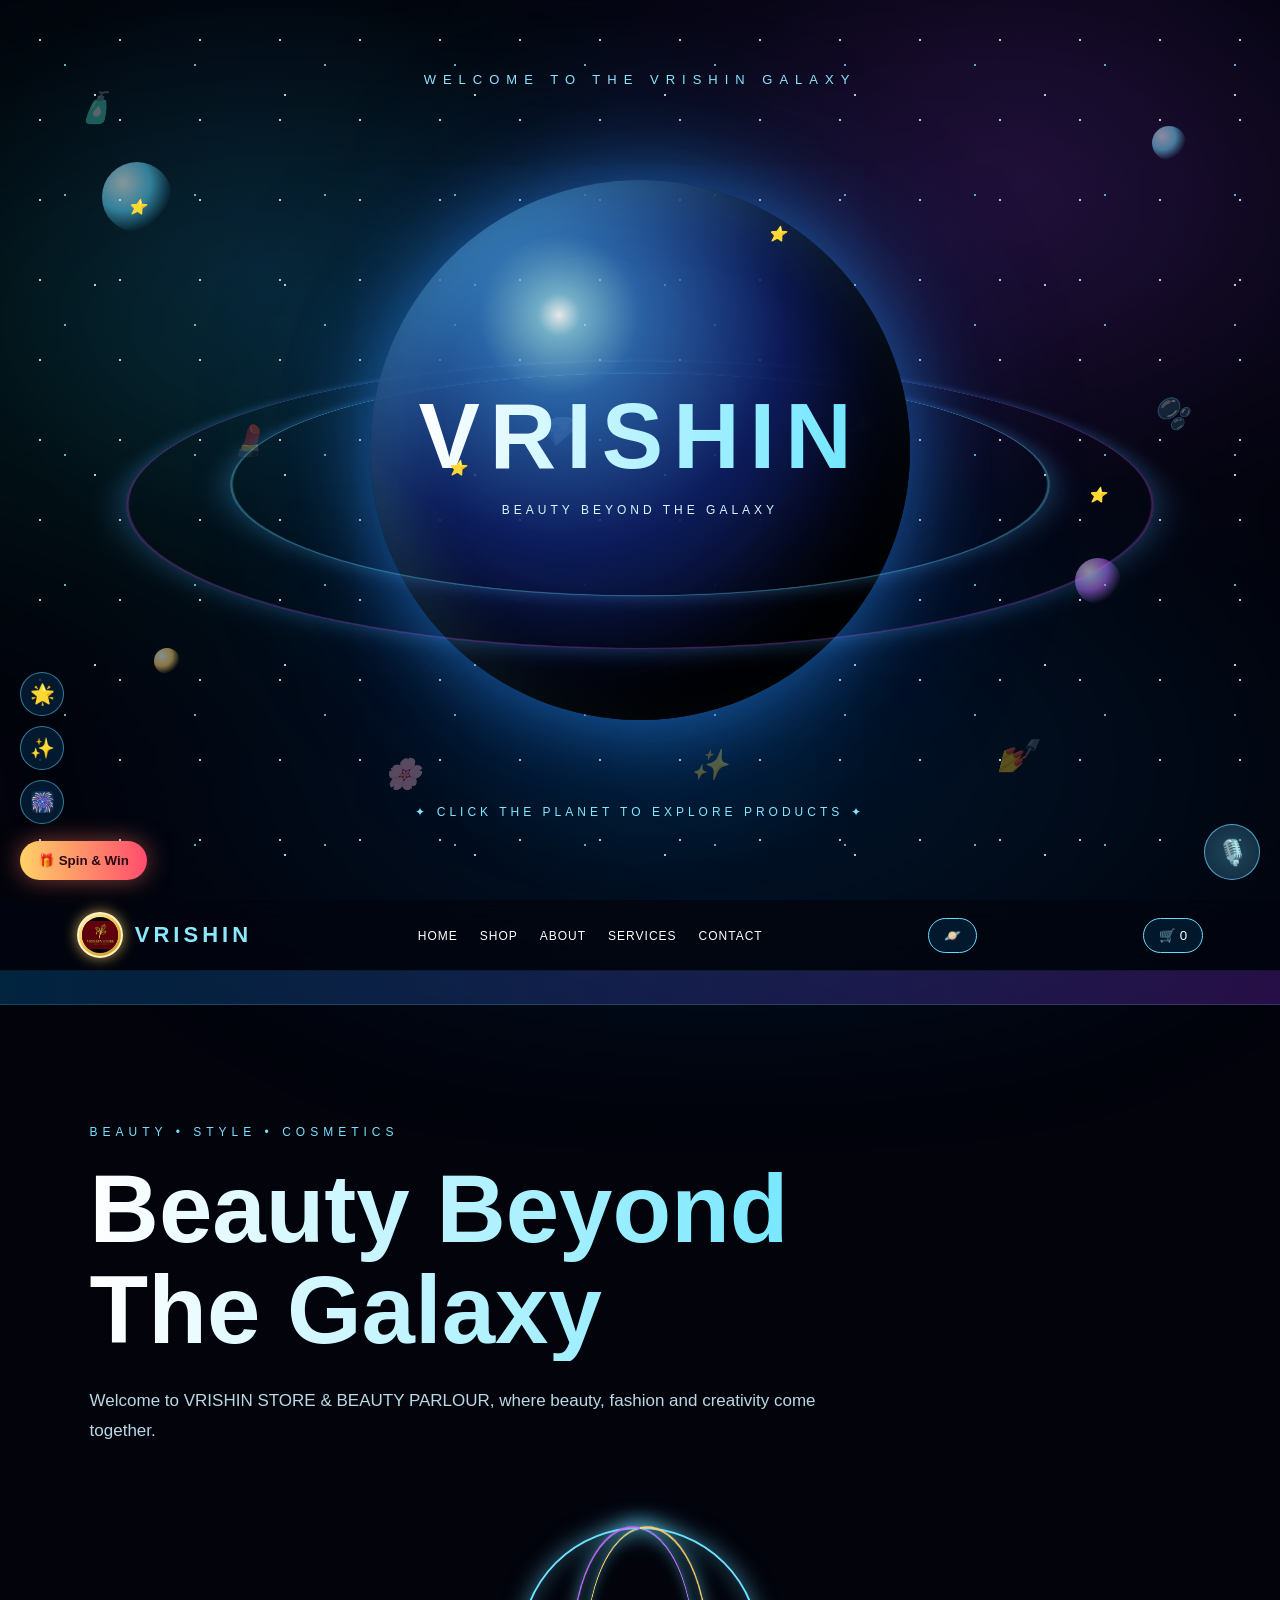
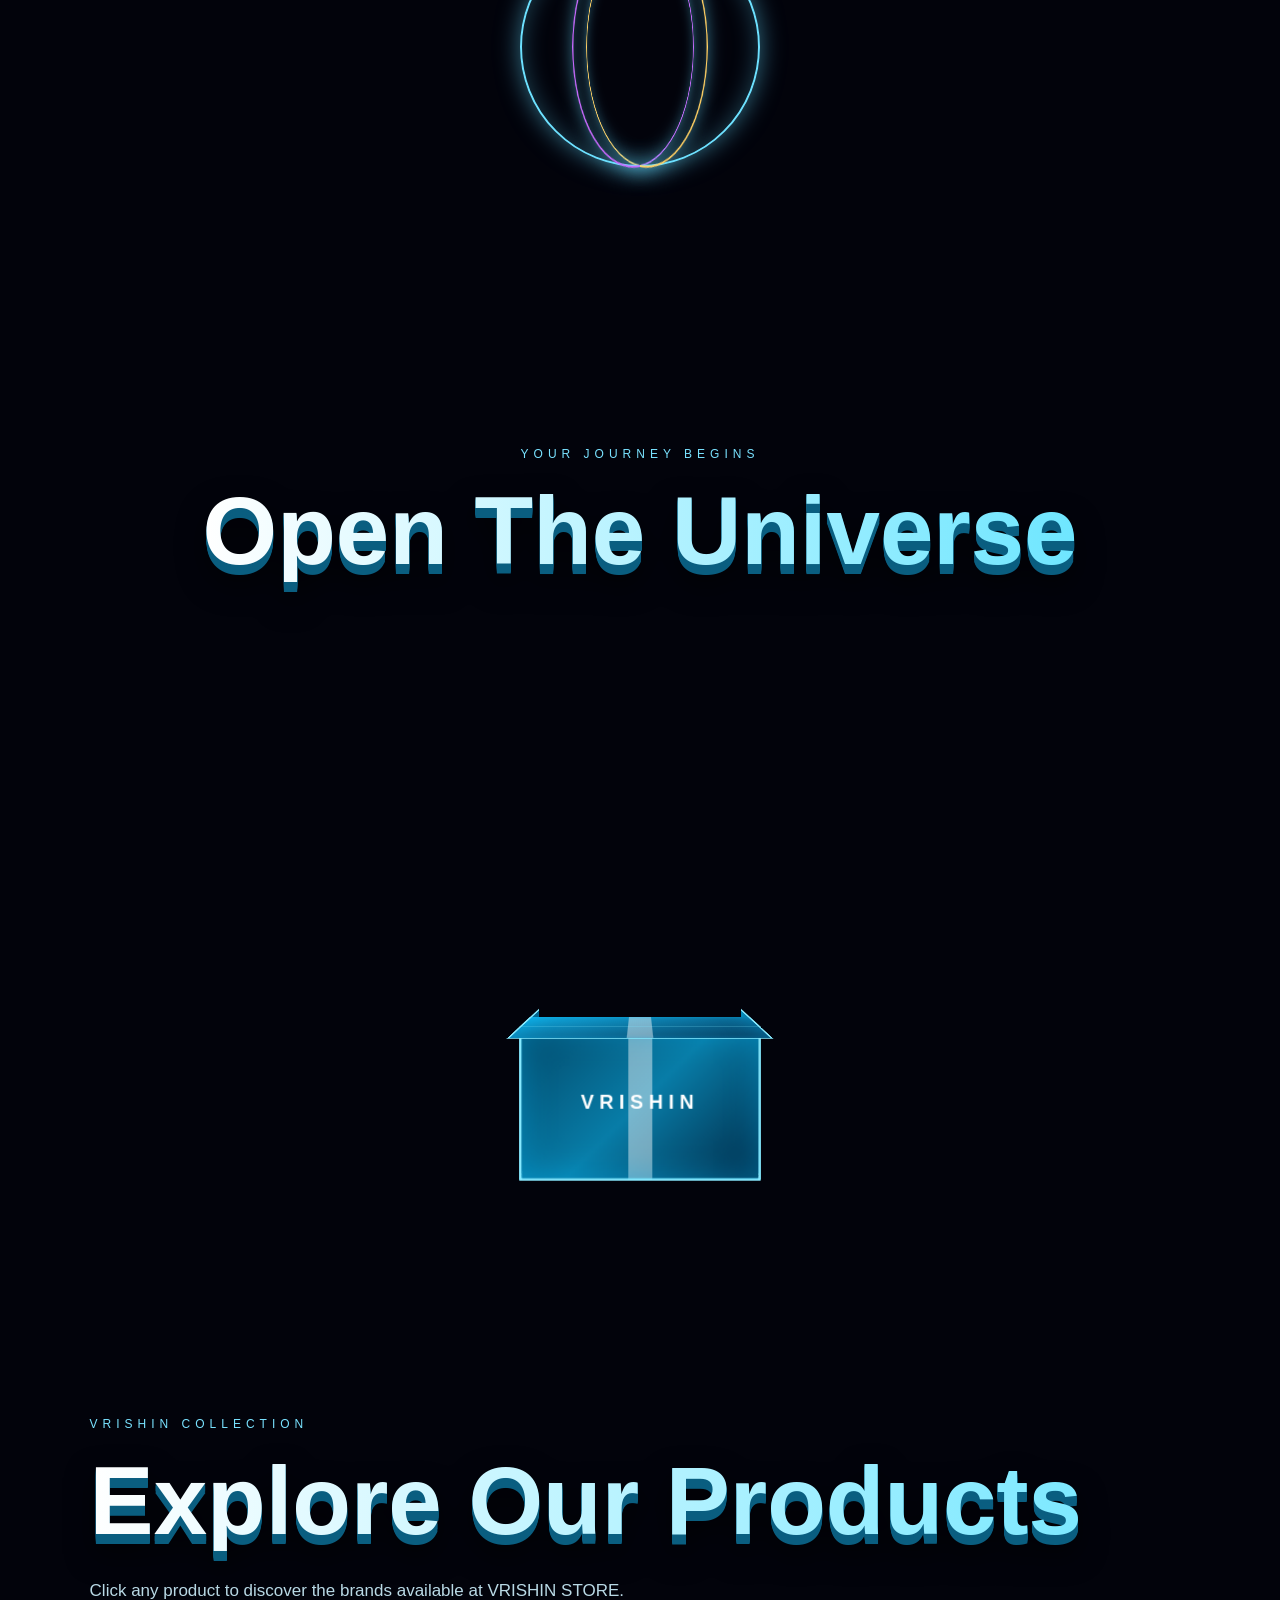
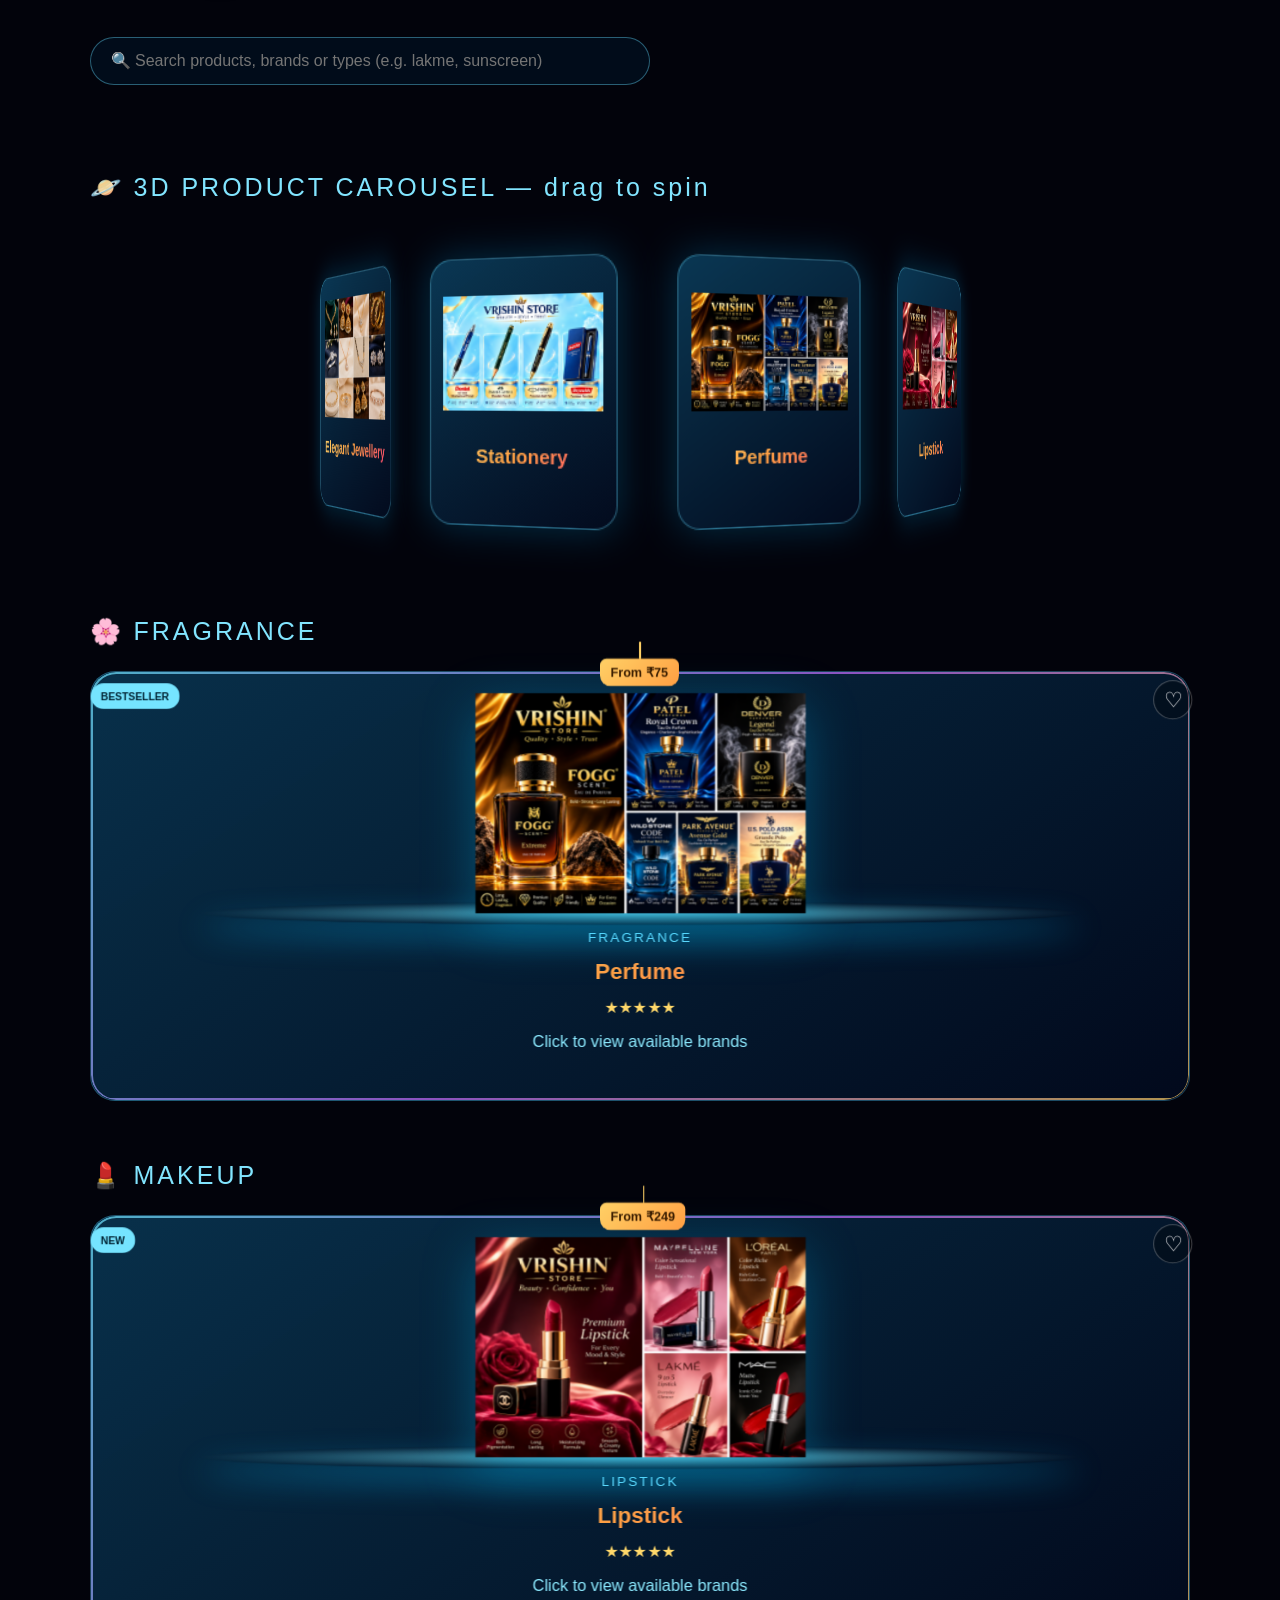
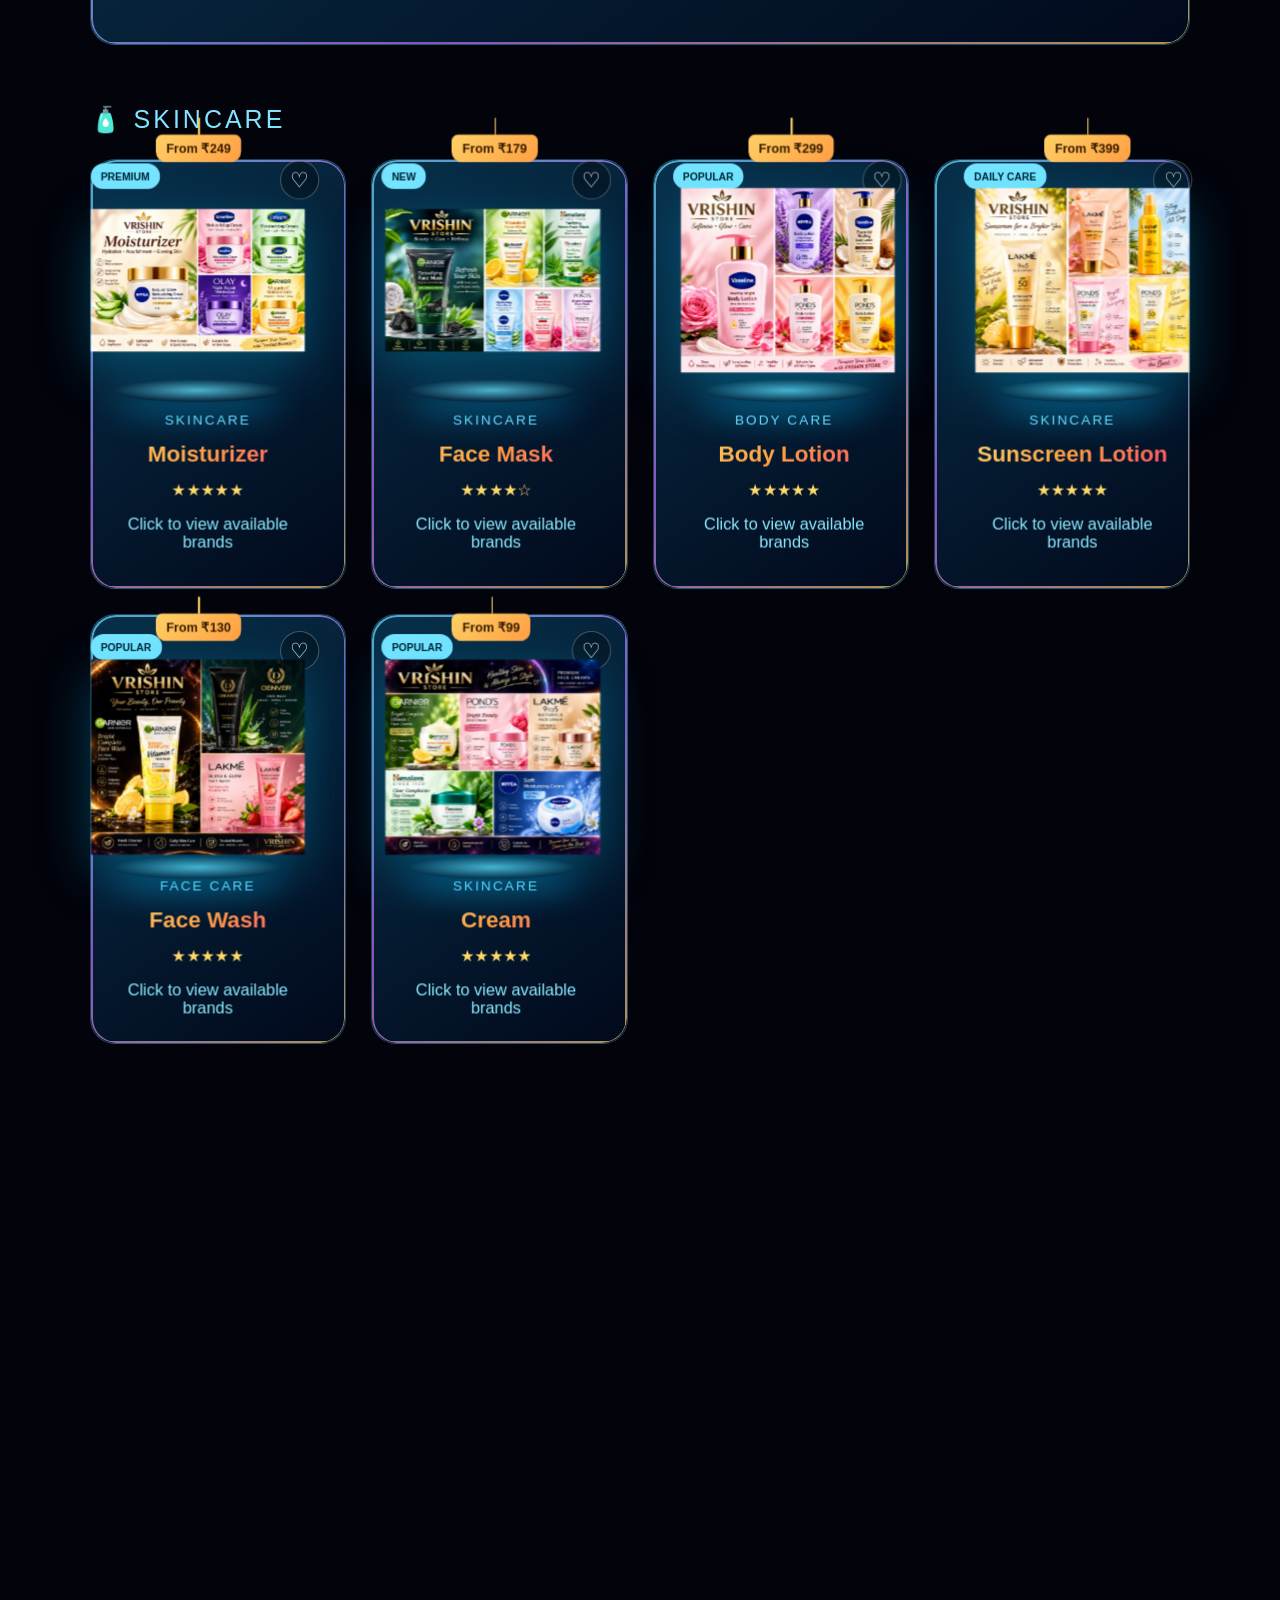
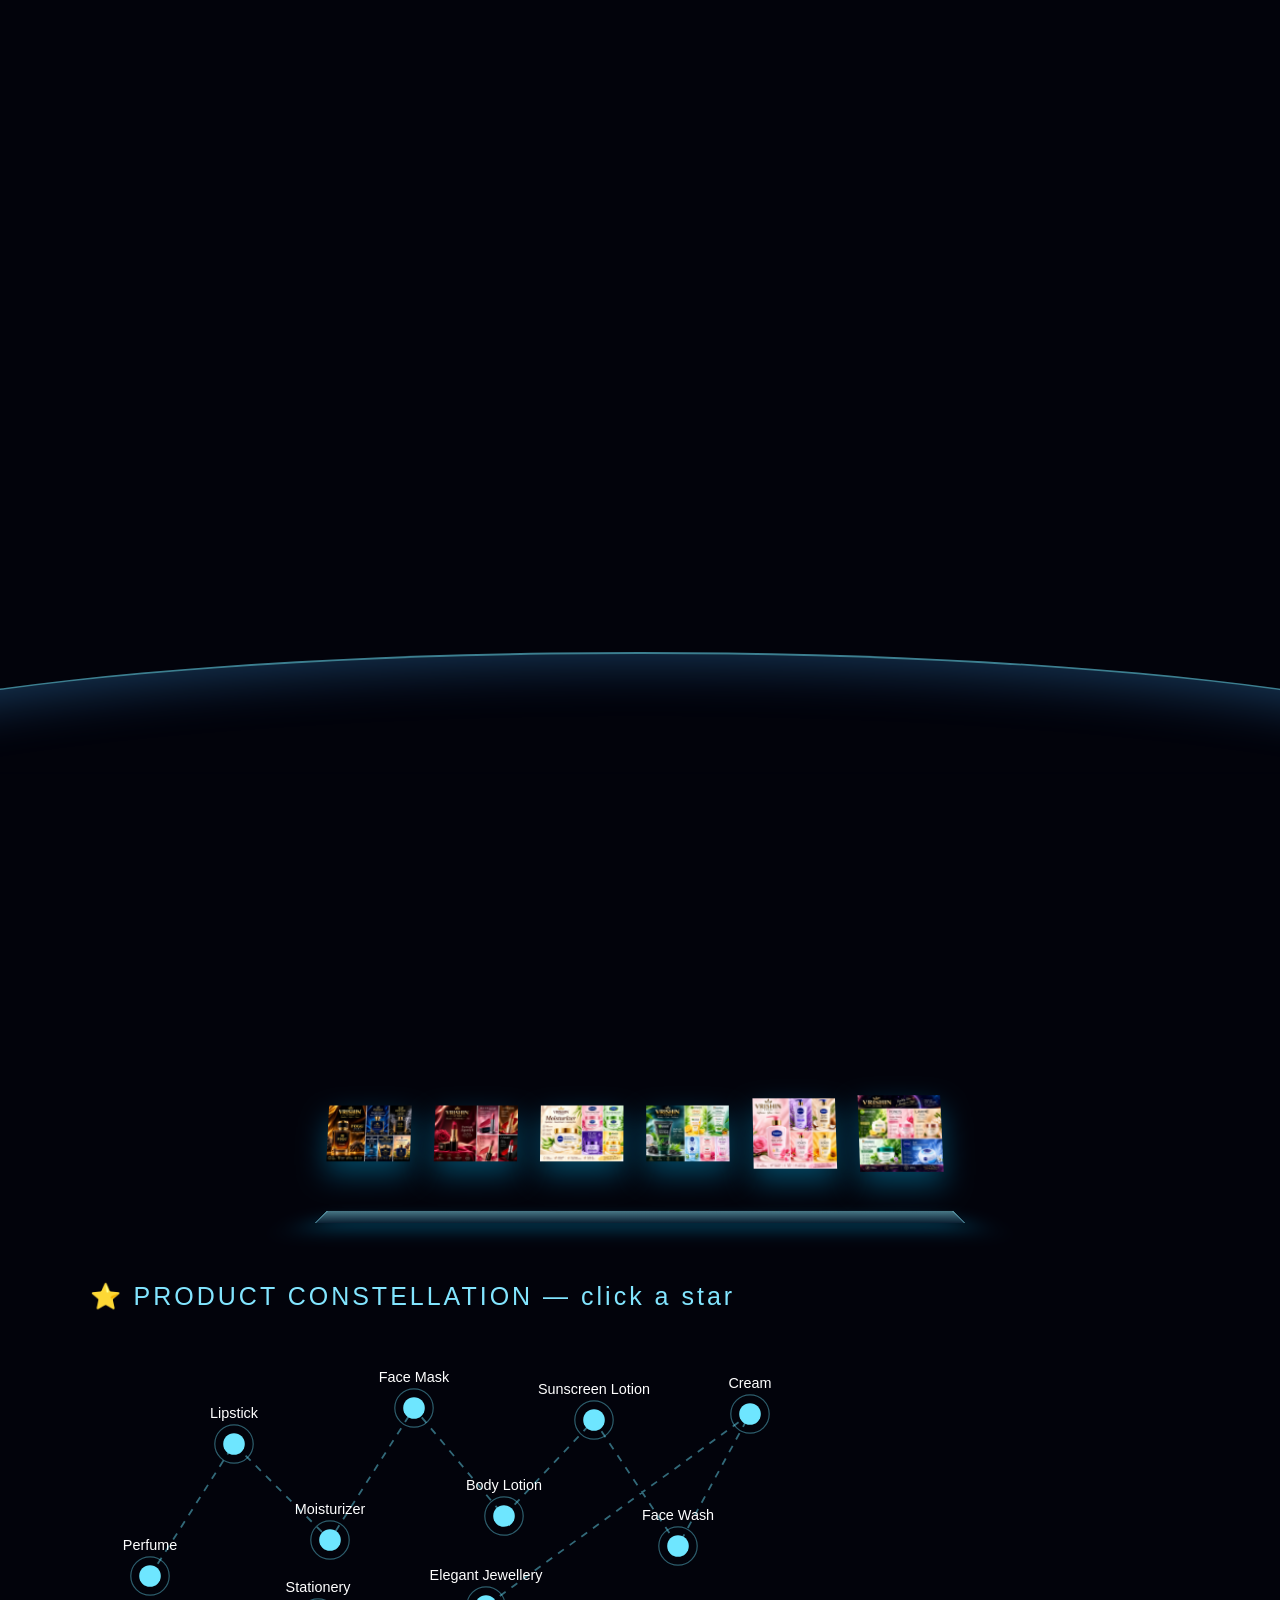
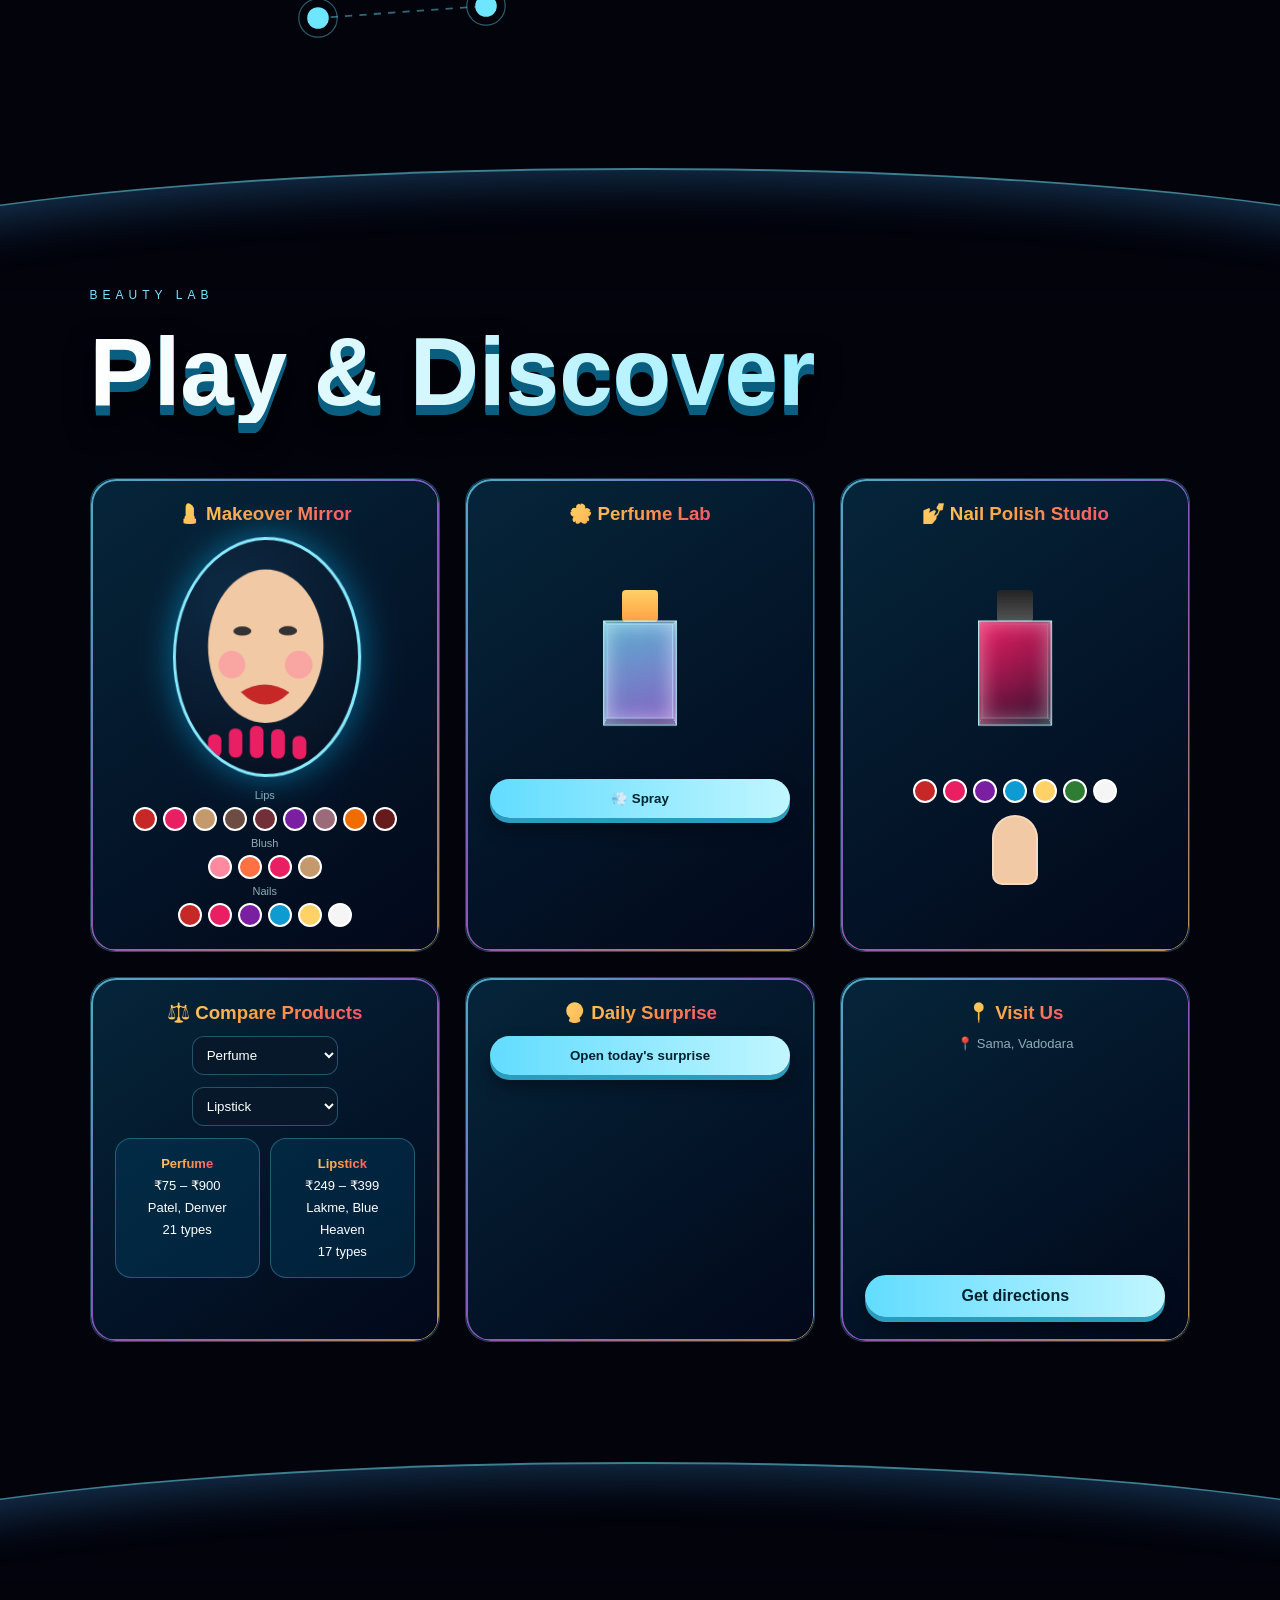
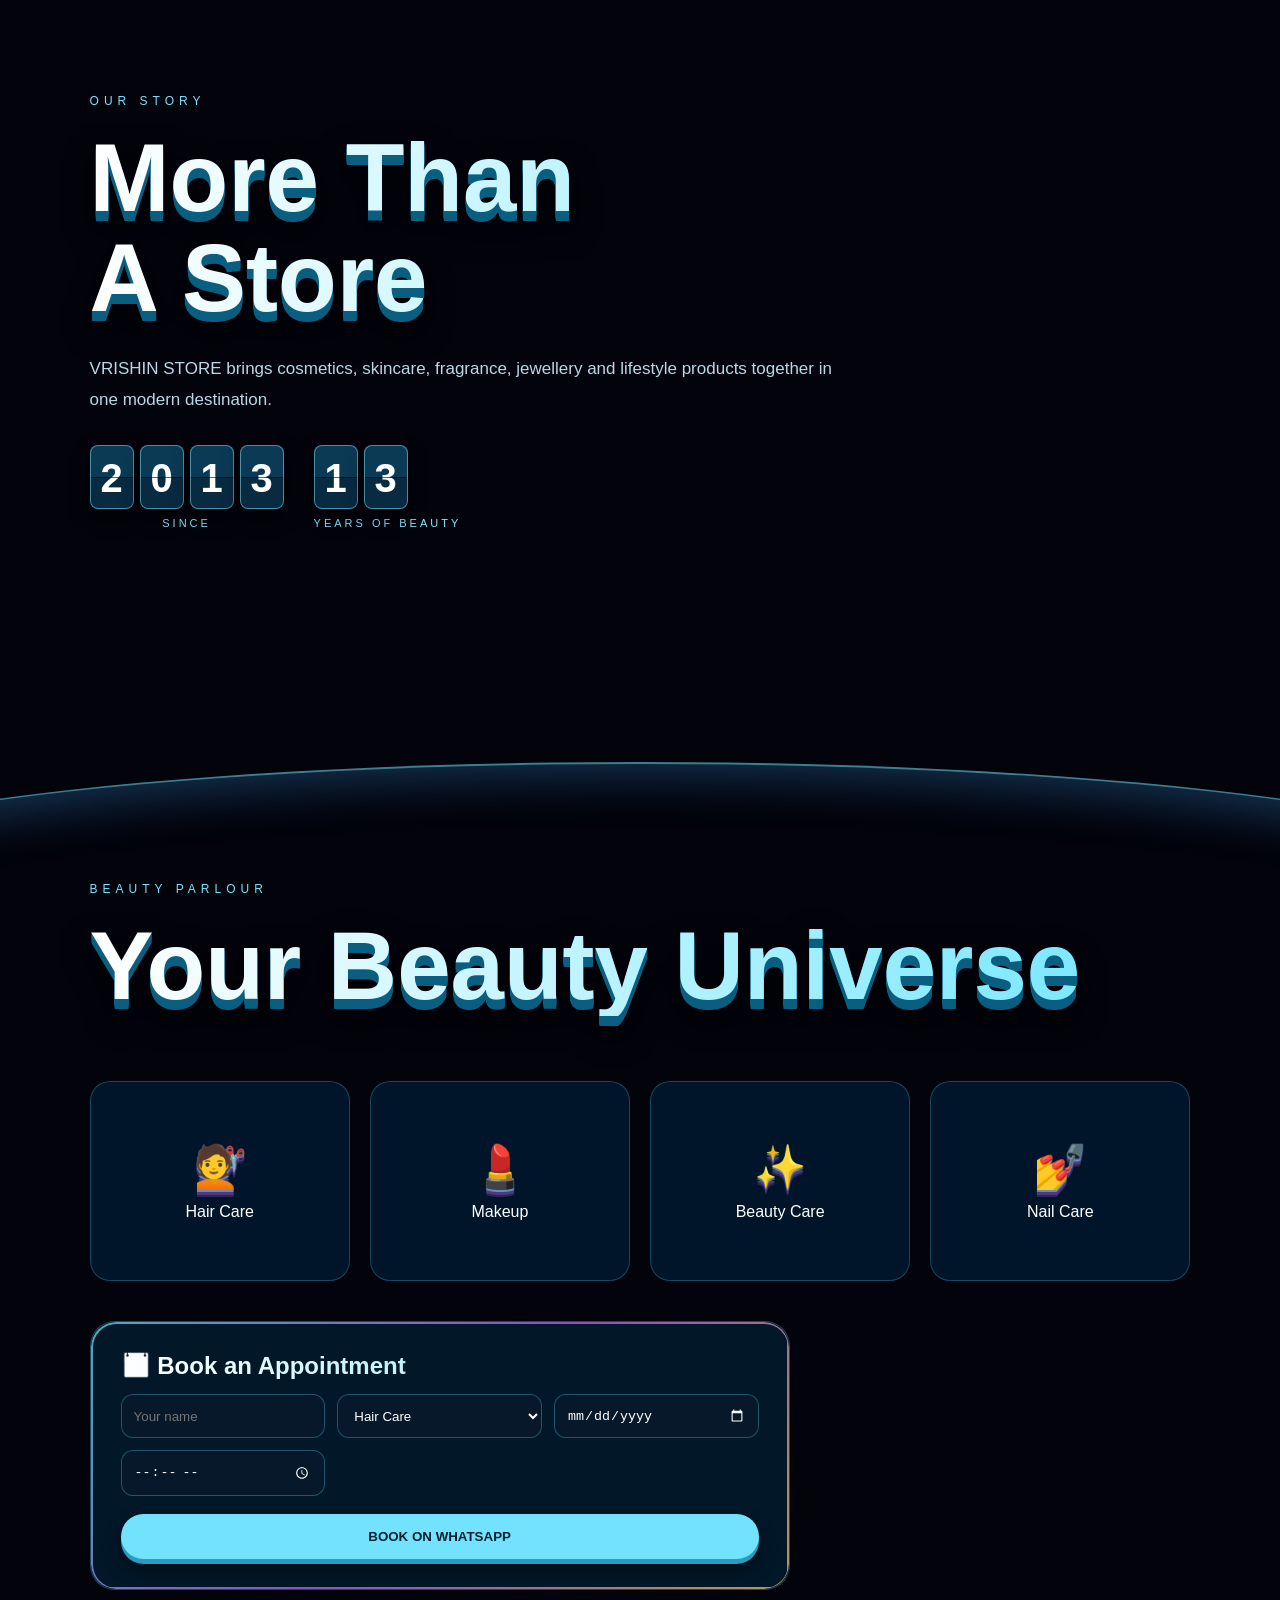
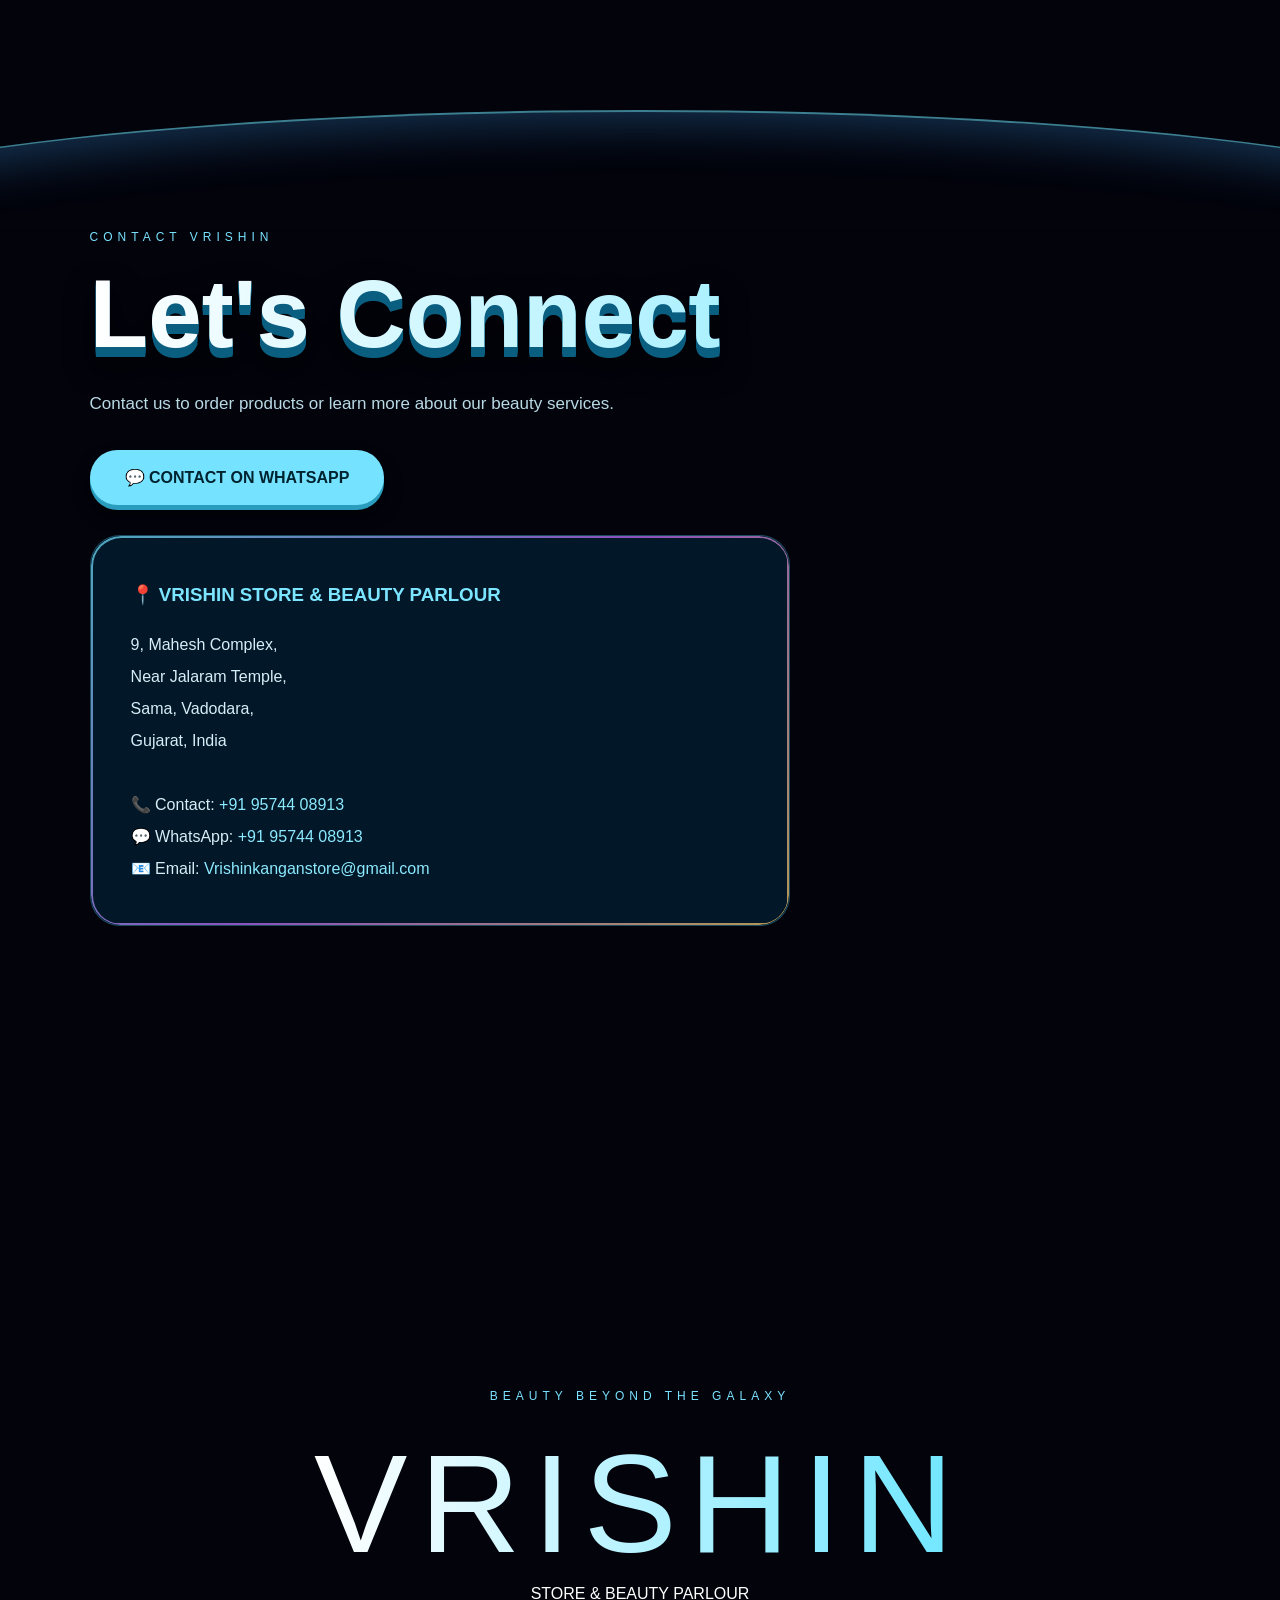
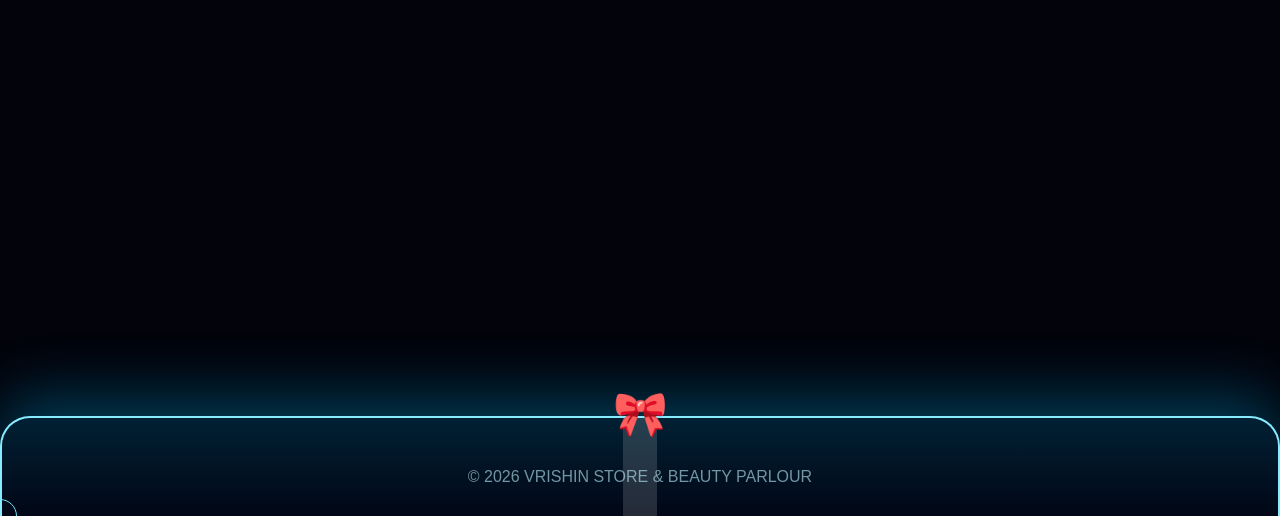
==== commit 49d419ce: "Update website" ====
--- a/index.html
+++ b/index.html
@@ -164,6 +164,50 @@
 .wh{position:relative;width:270px;height:270px;margin:10px auto}.wl{position:absolute;inset:10px;border-radius:50%;border:3px solid #87eaff;box-shadow:0 0 40px rgba(0,190,255,.5);background:conic-gradient(#0874b2 0 60deg,#6d28d9 60deg 120deg,#0e9bd1 120deg 180deg,#c026d3 180deg 240deg,#0874b2 240deg 300deg,#6d28d9 300deg 360deg);transition:transform 4s cubic-bezier(.15,.8,.2,1)}
 .wl span{position:absolute;left:50%;top:50%;width:80px;margin-left:-40px;text-align:center;font-size:11px;font-weight:bold}.wp{position:absolute;left:50%;top:-4px;margin-left:-11px;border:11px solid transparent;border-top:26px solid #ffd166;z-index:2}
 .fab{position:fixed;left:20px;z-index:9990;border:0;cursor:pointer;font-weight:bold}.spinfab{bottom:20px;padding:12px 18px;border-radius:30px;background:linear-gradient(90deg,#FFD166,#FF4D6D);color:#2a0a14;box-shadow:0 0 25px rgba(255,120,100,.5);animation:mp 1s infinite alternate}
+.gt{background-size:200% 100%;animation:shm 6s linear infinite}@keyframes shm{to{background-position:200% 0}}
+.au{position:fixed;inset:-20%;z-index:-8;pointer-events:none;filter:blur(60px);opacity:.55;background:radial-gradient(40% 30% at 30% 40%,rgba(0,255,200,.22),transparent),radial-gradient(35% 30% at 70% 30%,rgba(160,80,255,.25),transparent),radial-gradient(40% 30% at 55% 75%,rgba(0,150,255,.25),transparent);animation:aur 18s ease-in-out infinite alternate}@keyframes aur{to{transform:translate(6%,4%) rotate(8deg) scale(1.1)}}
+.bw{position:fixed;z-index:-7;pointer-events:none;transform:translateY(var(--p,0))}.bb{display:block;font-size:30px;opacity:.35;animation:b3 6s ease-in-out infinite alternate}@keyframes b3{to{transform:translateY(-26px) rotate(15deg)}}
+.spk .stars{opacity:1;animation:drift 80s linear infinite,tw 2s ease-in-out infinite alternate}@keyframes tw{to{opacity:.35}}.spk .card,.spk .ct{box-shadow:0 0 45px rgba(110,230,255,.55)}
+.lens{position:fixed;width:120px;height:120px;border-radius:50%;border:2px solid #6ee6ff;box-shadow:0 0 25px rgba(110,230,255,.6);pointer-events:none;z-index:99989;display:none;background:#04121f no-repeat}
+.toast{position:fixed;top:80px;left:50%;transform:translateX(-50%);z-index:99995;padding:12px 20px;border-radius:30px;background:rgba(4,30,55,.95);border:1px solid #68dcff;max-width:90vw;text-align:center}
+.fl{position:fixed;top:-30px;z-index:9980;pointer-events:none;font-size:22px;animation:fall linear forwards}@keyframes fall{to{transform:translateY(112vh) rotate(360deg)}}
+#rkt{position:fixed;right:14px;bottom:8%;z-index:9985;font-size:34px;cursor:pointer;filter:drop-shadow(0 0 12px #6ee6ff);opacity:0;pointer-events:none;transition:opacity .4s}#rkt.on{opacity:1;pointer-events:auto}
+#gt{position:fixed;inset:0;z-index:99996;pointer-events:none;opacity:0;background:radial-gradient(circle,rgba(110,230,255,.55),rgba(2,3,11,.96) 60%)}#gt.on{animation:gtz .9s}@keyframes gtz{0%{opacity:0;transform:scale(.4)}40%{opacity:1;transform:scale(1.6)}100%{opacity:0;transform:scale(2.4)}}
+.ts{position:fixed;z-index:6;font-size:15px;cursor:pointer;animation:tw 1.6s ease-in-out infinite alternate}
+.tool{width:44px;height:44px;border-radius:50%;font-size:20px;background:rgba(4,30,55,.85);border:1px solid rgba(104,220,255,.5)!important}
+.lab{display:grid;grid-template-columns:repeat(auto-fit,minmax(300px,1fr));gap:25px;margin-top:30px}.lc{padding:24px;border-radius:25px;border:1px solid rgba(100,220,255,.25);background:linear-gradient(145deg,rgba(10,60,90,.6),rgba(2,10,30,.8));display:flex;flex-direction:column;gap:12px;align-items:center;text-align:center}
+.lc select{max-width:100%;padding:10px;border-radius:12px;border:1px solid rgba(100,220,255,.3);background:#06182a;color:#fff}.lc .add{margin-top:0;text-decoration:none;display:block}.lc iframe{width:100%;height:200px;border:0;border-radius:16px}
+.mir{position:relative;width:190px;height:240px;border-radius:50%;border:3px solid #87eaff;box-shadow:0 0 35px rgba(0,190,255,.5);background:radial-gradient(circle at 30% 25%,#0d2a44,#050d1c);overflow:hidden;transform:perspective(600px) rotateY(var(--ry,-8deg));transition:transform .4s,box-shadow .4s}.mir svg{width:100%;height:100%}
+.sws{display:flex;flex-wrap:wrap;gap:6px;justify-content:center}.sws i{width:24px;height:24px;border-radius:50%;border:2px solid #fff;cursor:pointer}.sws u{width:100%;font-size:11px;color:#8faeb9;text-decoration:none}
+.dr{position:absolute;top:-14px;width:8px;height:14px;border-radius:50% 50% 50% 50%/60% 60% 40% 40%;pointer-events:none}
+.pst{height:230px;width:100%;perspective:700px;position:relative;display:flex;align-items:center;justify-content:center}
+.bt3{position:relative;width:0;height:0;transform-style:preserve-3d;animation:bx2 8s linear infinite}@keyframes bx2{from{transform:rotateX(-12deg) rotateY(0)}to{transform:rotateX(-12deg) rotateY(360deg)}}
+.bt3 b{position:absolute;left:-35px;top:-30px;width:70px;height:100px;background:linear-gradient(135deg,rgba(110,230,255,.55),rgba(199,108,255,.45));border:1px solid #bff;box-shadow:inset 0 0 20px rgba(255,255,255,.4)}
+.bt3 b:nth-of-type(1){transform:translateZ(35px)}.bt3 b:nth-of-type(2){transform:rotateY(180deg) translateZ(35px)}.bt3 b:nth-of-type(3){transform:rotateY(90deg) translateZ(35px)}.bt3 b:nth-of-type(4){transform:rotateY(-90deg) translateZ(35px)}
+.bt3 u{position:absolute;left:-18px;top:-62px;width:36px;height:32px;border-radius:4px;background:linear-gradient(#ffd166,#ff9f43)}.bt3 u+u{transform:rotateY(90deg)}
+.mi{position:absolute;width:12px;height:12px;border-radius:50%;background:radial-gradient(#fff,rgba(110,230,255,.5),transparent);pointer-events:none}
+.cmp{display:flex;gap:10px;width:100%}.cmp div{flex:1;padding:14px;border-radius:16px;background:rgba(0,80,120,.3);border:1px solid rgba(100,220,255,.3);font-size:13px;line-height:1.7;animation:pop .6s}
+/* 3D DESIGN */
+.pv{position:relative}.pv::after{content:"";position:absolute;bottom:-6px;left:10%;right:10%;height:22px;border-radius:50%;background:radial-gradient(ellipse,rgba(110,230,255,.75),rgba(110,230,255,.12) 60%,transparent 72%);box-shadow:0 14px 30px rgba(0,190,255,.4);z-index:-1}
+.add,.chk,.contact-button{box-shadow:0 5px 0 #2a9cbd,0 10px 18px rgba(0,0,0,.4)}.add:hover{box-shadow:0 5px 0 #2a9cbd,0 0 25px rgba(90,220,255,.5)}.add:active,.chk:active,.contact-button:active{translate:0 5px;box-shadow:0 0 0 #2a9cbd,0 3px 8px rgba(0,0,0,.4)}
+.title.gt{animation:none}#home .title{background-image:linear-gradient(100deg,transparent 42%,#fff3c4 50%,transparent 58%),linear-gradient(90deg,#fff,#6ee6ff,#fff);background-size:250% 100%,200% 100%;animation:wv 6s linear infinite}@keyframes wv{0%{background-position:160% 0,0 0}45%,100%{background-position:-60% 0,200% 0}}
+.s:not(#home) .title{filter:drop-shadow(0 1px 0 #0a5e80) drop-shadow(0 2px 0 #0a5e80) drop-shadow(0 3px 0 #0a5e80) drop-shadow(0 4px 0 #0a5e80) drop-shadow(0 10px 14px rgba(0,0,0,.6))}
+.card::before,.lc::before,.bk::before,.address-card::before{content:"";position:absolute;inset:0;border-radius:inherit;padding:1.5px;background:linear-gradient(135deg,#6ee6ff,#c76cff,#ffd166);opacity:.7;-webkit-mask:linear-gradient(#000 0 0) content-box,linear-gradient(#000 0 0);-webkit-mask-composite:xor;mask-composite:exclude;pointer-events:none}.lc,.bk,.address-card{position:relative}
+.hz{position:relative}.hz::before{content:"";position:absolute;top:0;left:-20%;right:-20%;height:120px;border-radius:50%/100% 100% 0 0;border-top:2px solid rgba(110,230,255,.55);box-shadow:inset 0 30px 50px -20px rgba(70,170,255,.3);pointer-events:none}
+.coin{position:relative;width:46px;height:46px;border-radius:50%;display:flex;align-items:center;justify-content:center;font-weight:900;color:#5a3b00;background:radial-gradient(circle at 30% 25%,#fff3c4,#ffd166 40%,#b8860b);border:2px solid #fff3c4;box-shadow:0 0 14px rgba(255,209,102,.7);animation:coin 4s linear infinite}@keyframes coin{to{transform:rotateY(360deg)}}.coin img{position:absolute;inset:3px;width:calc(100% - 6px);height:calc(100% - 6px);border-radius:50%;object-fit:contain;background:#02030b;filter:none}
+.ptag{position:absolute;top:-2px;left:50%;margin-left:-38px;z-index:5;padding:6px 10px;border-radius:6px 6px 10px 10px;background:linear-gradient(135deg,#FFD166,#FF9F43);color:#3a1d00;font-size:12px;font-weight:bold;transform-origin:50% -16px;transform:translateZ(60px);animation:sw 3s ease-in-out infinite alternate}.ptag::before{content:"";position:absolute;left:50%;top:-16px;width:1.5px;height:16px;background:#ffd166}.card:hover .ptag{animation-duration:.9s}@keyframes sw{from{transform:translateZ(60px) rotate(-8deg)}to{transform:translateZ(60px) rotate(8deg)}}
+.sv span,.service span{filter:drop-shadow(0 2px 0 rgba(110,230,255,.5)) drop-shadow(0 5px 0 rgba(199,108,255,.4));transition:filter .4s}.sv:hover span{filter:drop-shadow(0 6px 0 rgba(110,230,255,.6)) drop-shadow(0 14px 0 rgba(199,108,255,.5))}
+footer{position:relative;margin-top:70px;padding:50px 30px 30px;border:2px solid #87eaff;border-bottom:0;border-radius:30px 30px 0 0;background:linear-gradient(180deg,rgba(0,90,130,.35),rgba(2,10,30,.6));box-shadow:0 -20px 60px rgba(0,190,255,.3)}footer::before{content:"";position:absolute;left:50%;top:0;bottom:0;width:34px;transform:translateX(-50%);background:rgba(255,255,255,.14)}footer::after{content:"🎀";position:absolute;left:50%;top:-30px;transform:translateX(-50%);font-size:44px}
+.fsp{position:absolute;bottom:60%;font-size:14px;pointer-events:none;animation:fsp 2.5s forwards}@keyframes fsp{to{transform:translateY(-110px);opacity:0}}
+/* ANIMATIONS */
+.rv.in .card{animation:drop .9s var(--d,0s) backwards}@keyframes drop{0%{opacity:0;transform:translateY(-300px) rotateX(60deg)}60%{opacity:1;transform:translateY(20px)}80%{transform:translateY(-8px)}100%{transform:translateY(0)}}
+.shelf{perspective:900px;height:270px;display:flex;align-items:flex-end;justify-content:center;margin-top:20px}.shb{position:relative;width:min(640px,94%);height:210px;transform-style:preserve-3d;transform:rotateX(var(--rx,8deg)) rotateY(var(--ry,0deg));transition:transform .2s}.shb::after{content:"";position:absolute;left:0;right:0;bottom:0;height:34px;background:linear-gradient(180deg,rgba(140,234,255,.5),rgba(40,120,170,.25));border:1px solid rgba(140,234,255,.7);transform:rotateX(70deg);transform-origin:bottom;box-shadow:0 20px 40px rgba(0,190,255,.3)}
+.shi{position:absolute;bottom:26px;width:80px;height:120px;transform:translateZ(30px);display:flex;align-items:flex-end;justify-content:center;cursor:pointer;transition:transform .3s}.shi:hover{transform:translateZ(60px) translateY(-10px)}.shi img{width:100%;height:100%;object-fit:contain;filter:drop-shadow(0 12px 14px rgba(0,190,255,.35))}
+.st{cursor:pointer}.st circle:first-child{animation:tw 1.6s ease-in-out infinite alternate;transition:.3s}.st:hover circle:first-child{r:14;fill:#ffd166;filter:drop-shadow(0 0 8px #ffd166)}
+.xs{position:absolute;inset:0;display:flex;align-items:center;justify-content:center}.xl{position:absolute;inset:0;opacity:0;pointer-events:none;transition:transform .8s,opacity .5s}.xl em{position:absolute;left:104%;top:50%;font-style:normal;font-size:11px;color:#8ceaff;white-space:nowrap;opacity:0;transition:.5s}.ex .xl{opacity:1;transform:translateY(calc((var(--i) - 1)*60px)) translateZ(calc(var(--i)*25px))}.ex .xl em{opacity:1}.ex>div{opacity:0;transition:opacity .4s}
+.np b{background:linear-gradient(135deg,var(--c,#e91e63),rgba(2,10,30,.5))}.np u{background:linear-gradient(#222,#555)}.nail{position:relative;width:46px;height:70px;border-radius:23px 23px 10px 10px;background:#f2c9a5;overflow:hidden;border:2px solid rgba(255,255,255,.3)}#nfill{position:absolute;left:0;right:0;top:0;height:0}
+.flipw{display:flex;gap:30px;margin-top:30px;flex-wrap:wrap}.fc{text-align:center}.fd{display:flex;gap:6px;perspective:400px}.fd b{display:block;position:relative;width:44px;height:64px;line-height:64px;font-size:40px;border-radius:8px;background:linear-gradient(#0b3a56 50%,#082b42 50%);border:1px solid rgba(140,234,255,.5);box-shadow:0 8px 20px rgba(0,0,0,.4)}.fd b::after{content:"";position:absolute;left:0;right:0;top:50%;height:1px;background:rgba(0,0,0,.6)}.fc small{display:block;margin-top:8px;letter-spacing:3px;color:#8ceaff;font-size:11px}
+#pmn .orbit{animation-duration:60s}
 @media(max-width:750px){.fi{--k:.62}.cv{height:290px}}
 @media(prefers-reduced-motion:reduce){*{animation:none!important;transition:none!important}}
 </style></head><body>
@@ -179,9 +223,9 @@
 </header>
 
 <nav>
- <div class="logo"><img src="logo.png" alt="VRISHIN STORE Logo" onerror="this.style.display='none'"><span>VRISHIN</span></div>
+ <div class="logo"><span class="coin">V<img src="logo.png" alt="VRISHIN STORE Logo" onerror="this.remove()"></span><span>VRISHIN</span></div>
  <ul><li><a href="#home">HOME</a></li><li><a href="#shop">SHOP</a></li><li><a href="#about">ABOUT</a></li><li><a href="#services">SERVICES</a></li><li><a href="#contact">CONTACT</a></li></ul>
- <button class="cart-btn" onclick="openCart()" aria-label="Open cart">🛒 <span id="cc">0</span></button>
+ <button class="cart-btn" id="pmb" aria-label="Planet menu">🪐</button> <button class="cart-btn" onclick="openCart()" aria-label="Open cart">🛒 <span id="cc">0</span></button>
 </nav>
 <div class="mq"><div>✨ Welcome to VRISHIN STORE &amp; BEAUTY PARLOUR ✨ &nbsp;•&nbsp; Perfume · Lipstick · Skincare · Jewellery · Stationery &nbsp;•&nbsp; Order on WhatsApp: +91 95744 08913 &nbsp;•&nbsp; Book your beauty parlour appointment today ✨</div></div>
 
@@ -197,8 +241,22 @@
 <section class="s" id="shop"><div class="rv"><div class="tag">VRISHIN COLLECTION</div><h2 class="title gt">Explore Our Products</h2>
  <p class="desc">Click any product to discover the brands available at VRISHIN STORE.</p></div><div class="sbar"><input id="sq" placeholder="🔍 Search products, brands or types (e.g. lakme, sunscreen)"><div class="og" id="sr"></div></div><div class="rv"><div class="cat">🪐 3D PRODUCT CAROUSEL — drag to spin</div><div class="cv" id="car"><div class="r3" id="r3"></div></div></div><div id="cards"></div></section>
 
+<section class="s" id="show"><div class="rv"><div class="tag">SHOWCASE</div><h2 class="title gt">Shelf &amp; Stars</h2></div>
+ <div class="shelf" id="shelf"><div class="shb" id="shb"></div></div>
+ <div class="cat">⭐ PRODUCT CONSTELLATION — click a star</div><svg id="cst" viewBox="0 0 600 260" style="width:100%;max-width:720px"></svg></section>
+
+<section class="s" id="lab"><div class="rv"><div class="tag">BEAUTY LAB</div><h2 class="title gt">Play &amp; Discover</h2></div>
+<div class="lab">
+ <div class="lc"><h3 class="gold">💄 Makeover Mirror</h3><div class="mir" id="mir"><svg viewBox="0 0 120 150"><ellipse cx="60" cy="68" rx="38" ry="50" fill="#f2c9a5"/><circle id="bl1" cx="38" cy="80" r="9" fill="#ff8aa0" opacity=".55"/><circle id="bl2" cx="82" cy="80" r="9" fill="#ff8aa0" opacity=".55"/><ellipse cx="45" cy="58" rx="6" ry="3" fill="#333"/><ellipse cx="75" cy="58" rx="6" ry="3" fill="#333"/><path id="lip" d="M44 98q16-10 32 0q-16 16-32 0z" fill="#c62828"/><rect class="nl" x="22" y="126" width="9" height="15" rx="4" fill="#e91e63"/><rect class="nl" x="36" y="122" width="9" height="19" rx="4" fill="#e91e63"/><rect class="nl" x="50" y="120" width="9" height="21" rx="4" fill="#e91e63"/><rect class="nl" x="64" y="122" width="9" height="19" rx="4" fill="#e91e63"/><rect class="nl" x="78" y="126" width="9" height="15" rx="4" fill="#e91e63"/></svg></div><div class="sws" id="sws"></div></div>
+ <div class="lc"><h3 class="gold">🌸 Perfume Lab</h3><div class="pst" id="mist"><div class="bt3"><b></b><b></b><b></b><b></b><u></u><u></u></div></div><button class="add" onclick="spray()">💨 Spray</button></div>
+ <div class="lc"><h3 class="gold">💅 Nail Polish Studio</h3><div class="pst np" id="np"><div class="bt3"><b></b><b></b><b></b><b></b><u></u><u></u></div></div><div class="sws" id="nsw"></div><div class="nail"><i id="nfill"></i></div></div>
+ <div class="lc"><h3 class="gold">⚖️ Compare Products</h3><select id="c1"></select><select id="c2"></select><div class="cmp" id="cmp"></div></div>
+ <div class="lc"><h3 class="gold">🔮 Daily Surprise</h3><button class="add" onclick="surprise()">Open today's surprise</button><p id="sp2" class="muted" style="font-size:15px"></p></div>
+ <div class="lc"><h3 class="gold">📍 Visit Us</h3><span id="ob" class="muted"></span><iframe id="mp" loading="lazy" title="Map"></iframe><a class="add" target="_blank" rel="noopener" href="https://www.google.com/maps/dir/?api=1&destination=Mahesh+Complex+Sama+Vadodara+Gujarat">Get directions</a></div>
+</div></section>
+
 <section class="s rv" id="about"><div class="tag">OUR STORY</div><h2 class="title gt">More Than<br>A Store</h2>
- <p class="desc">VRISHIN STORE brings cosmetics, skincare, fragrance, jewellery and lifestyle products together in one modern destination.</p></section>
+ <p class="desc">VRISHIN STORE brings cosmetics, skincare, fragrance, jewellery and lifestyle products together in one modern destination.</p><div class="flipw" id="fw"></div></section>
 
 <section class="s rv" id="services"><div class="tag">BEAUTY PARLOUR</div><h2 class="title gt">Your Beauty Universe</h2>
  <div class="services" id="svc"></div>
@@ -221,9 +279,11 @@
 <div class="modal" id="cm"><div class="mbox cb"><div class="mh"><h2>Your Cart</h2><button class="x" onclick="closeCart()" aria-label="Close">×</button></div>
  <div id="ci"></div><div id="cd" class="muted" style="margin-top:14px;line-height:1.7"></div><div class="ctot">Total: ₹<span id="ct">0</span></div><button class="chk" onclick="checkout()">ORDER ON WHATSAPP</button></div></div>
 
-<div class="modal" id="spm"><div class="mbox" style="text-align:center"><div class="mh"><h2 id="spt">Product</h2><button class="x" onclick="$('spm').classList.remove('show')" aria-label="Close">×</button></div><div class="spv" id="spv"><div class="spc" id="spc"></div></div><p class="muted" id="spi" style="margin:14px 0 6px;font-size:14px"></p><button class="chk" id="spb" onclick="spGo()">View brands &amp; prices</button></div></div>
+<div class="modal" id="spm"><div class="mbox" style="text-align:center"><div class="mh"><h2 id="spt">Product</h2><button class="x" onclick="$('spm').classList.remove('show')" aria-label="Close">×</button></div><div class="spv" id="spv"><div class="spc" id="spc"></div></div><p class="muted" id="spi" style="margin:14px 0 6px;font-size:14px"></p><button class="add" style="margin-bottom:12px" onclick="explode()">💥 Explode view</button><button class="chk" id="spb" onclick="spGo()">View brands &amp; prices</button></div></div>
 <div class="modal" id="wm"><div class="mbox" style="text-align:center"><div class="mh"><h2>🎡 Spin &amp; Win</h2><button class="x" onclick="$('wm').classList.remove('show')" aria-label="Close">×</button></div><div class="wh"><i class="wp"></i><div class="wl" id="wl"></div></div><p id="wr" style="margin:16px 0;font-size:16px">Spin the wheel to see your prize!</p><button class="chk" onclick="spinW()">SPIN</button></div></div>
 <button class="fab spinfab" onclick="$('wm').classList.add('show')">🎁 Spin &amp; Win</button>
+<div class="modal" id="pmn"><div class="core">VRISHIN</div><div class="orbit" id="porb"></div></div><div id="gt"></div><div id="rkt" title="Back to top">🚀</div>
+<button class="fab tool" id="ffab" style="bottom:76px" aria-label="Festival mode">🎆</button><button class="fab tool" id="gfab" style="bottom:130px" aria-label="Glitter cursor">✨</button><button class="fab tool" id="sfab" style="bottom:184px" aria-label="Sparkle mode">🌟</button>
 <div class="gb" id="gb"><div class="gx"><div class="gbd"></div><div class="gl"></div><div class="rb1"></div><div class="rb2"></div></div><p class="gt" style="font-size:20px;letter-spacing:3px">Wrapping your order…</p></div>
 <div class="va"><div class="vp" id="vp"><div class="vt"><select id="vl"><option value="en-IN">English</option><option value="hi-IN">हिंदी</option><option value="gu-IN">ગુજરાતી</option></select><button class="vx" onclick="closeVoice()">✕ Close</button></div><div class="vwrap"><div class="vsc"><div class="vb" id="vb"></div><i></i><i></i><i></i></div><button class="vmic" onclick="listen()" aria-label="Tap to speak">🎙️</button></div><div class="vs" id="vs">Tell me what you need.</div>
  <div class="vr"><input id="vi" placeholder="Try: show me perfumes"><button onclick="run($('vi').value)">Go</button></div></div>
@@ -374,19 +434,19 @@
 setTimeout(()=>$("ld").classList.add("out"),2400);
 /* glowing cursor + star trail */
 if(matchMedia("(pointer:fine)").matches){const cu=document.createElement("div");cu.className="cur";document.body.append(cu);let lt=0;
- addEventListener("pointermove",e=>{cu.style.left=e.clientX+"px";cu.style.top=e.clientY+"px";const n=Date.now();if(n-lt<35)return;lt=n;const s=document.createElement("i");s.className="tr";s.style.left=e.clientX+"px";s.style.top=e.clientY+"px";document.body.append(s);setTimeout(()=>s.remove(),700)});
+ addEventListener("pointermove",e=>{cu.style.left=e.clientX+"px";cu.style.top=e.clientY+"px";const n=Date.now();if(n-lt<35)return;lt=n;const s=document.createElement("i");s.className="tr";if(gl){s.style.background=`hsl(${Math.random()*360},95%,70%)`;s.style.width=s.style.height="12px"}s.style.left=e.clientX+"px";s.style.top=e.clientY+"px";document.body.append(s);setTimeout(()=>s.remove(),700)});
  document.addEventListener("pointerover",e=>cu.classList.toggle("big",!!e.target.closest(".card,.ct,button,a,.bc,.sv,select,input")))}
 /* product spotlight (drag to turn) */
 let sr=0,sd=0,sx=0,spn="";
 function spot(p){const x=CI.find(c=>c[0]===p);if(!x)return;spn=p;sr=0;
  const f=`<img src="${x[3]}" alt="${p}" data-e="${x[4]}" data-alt="${ALT[x[3]]||""}" style="width:90%;height:90%;object-fit:contain;pointer-events:none">`;
- $("spc").innerHTML=`<div>${f}</div><div style="transform:rotateY(180deg)">${f}</div>`;fb($("spc"));$("spt").textContent=p;
+ $("spc").classList.remove("ex");$("spc").innerHTML=`<div>${f}</div><div style="transform:rotateY(180deg)">${f}</div>`+[0,1,2].map(i=>`<span class="xl" style="--i:${i}"><i class="xs" style="clip-path:inset(${["0 0 67% 0","33% 0 33% 0","67% 0 0 0"][i]})">${f}</i><em>${(PT[p]||PT.d)[i]}</em></span>`).join("");fb($("spc"));$("spt").textContent=p;
  const pr=D[p]?Object.values(D[p]).flat().map(i=>i[1]):[];
  $("spi").innerHTML=D[p]?`From <b style="color:#fff;font-size:20px">₹${Math.min(...pr)}</b> • Brands: ${Object.keys(D[p]).join(", ")}`:"Ask us about this on WhatsApp";
  $("spb").textContent=D[p]?"View brands & prices":"Enquire on WhatsApp";$("spm").classList.add("show")}
 function spGo(){$("spm").classList.remove("show");pick(spn)}
 const sv=$("spv");sv.onpointerdown=e=>{sd=1;sx=e.clientX};sv.onpointermove=e=>{if(sd){sr+=(e.clientX-sx)*.8;sx=e.clientX}};sv.onpointerup=sv.onpointerleave=sv.onpointercancel=()=>sd=0;
-(function t2(){if(!sd)sr+=.6;$("spc").style.transform=`rotateY(${sr}deg)`;requestAnimationFrame(t2)})();
+(function t2(){if(!sd&&!$("spc").classList.contains("ex"))sr+=.6;$("spc").style.transform=`rotateY(${sr}deg)`;requestAnimationFrame(t2)})();
 $("spm").onclick=e=>{if(e.target===$("spm"))$("spm").classList.remove("show")};
 /* instant search */
 $("sq").oninput=()=>{const w=nz($("sq").value.toLowerCase().trim()).split(" ").filter(Boolean);if($("sq").value.trim().length<2){$("sr").innerHTML="";return}
@@ -403,6 +463,84 @@
 $("wl").innerHTML=PZ.map((p,i)=>`<span style="transform:rotate(${i*60+30}deg) translateY(-92px)">${p}</span>`).join("");
 function spinW(){if(wsp)return;if(spun()){const{w}=dsc();$("wr").textContent=w?"You already spun — your prize: "+w+" (it applies to your next order).":"You've already used your spin. 😊";return}wsp=1;const i=Math.floor(Math.random()*6);try{localStorage.setItem("vrishinSpun","1");if(PZ[i]!=="Better Luck")localStorage.setItem("vrishinWin",PZ[i])}catch(e){}wa+=1800+((360-(i*60+30))-wa%360+360)%360;$("wl").style.transform=`rotate(${wa}deg)`;$("wr").textContent="Spinning…";
  setTimeout(()=>{wsp=0;const p=PZ[i];updateCart();$("wr").innerHTML=p==="Better Luck"?"Better luck next time! 🍀":`🎉 You won: <b>${p}</b><br>It is saved for your order — see your cart.<br><a class="contact-button" style="margin-top:12px;padding:10px 22px;font-size:14px" target="_blank" rel="noopener" href="https://wa.me/919574408913?text=${encodeURIComponent("Hello VRISHIN! I won "+p+" on the spin wheel.")}">Claim on WhatsApp</a>`},4200)}
+/* ===== BEAUTY LAB & EFFECTS ===== */
+let gl=0,fst=0;
+const TIPS=["Apply sunscreen every morning, even indoors ☀️","Remove makeup before you sleep 🌙","Drink plenty of water for glowing skin 💧","Patch-test any new skin product 🧪","Moisturise right after a bath 🧴","Clean your makeup brushes often 🖌️"];
+const toast=t=>{const d=document.createElement("div");d.className="toast";d.textContent=t;document.body.append(d);setTimeout(()=>d.remove(),3500)};
+/* aurora + floating bubbles with depth scroll + rocket progress */
+const au=document.createElement("div");au.className="au";document.body.append(au);
+const BW=["🧴","💄","🌸","💎","✨","🪐","💅","🫧"].map((e,i)=>{const w=document.createElement("div");w.className="bw";w.style.cssText=`left:${6+i*12}%;top:${10+(i*37)%75}%`;w.dataset.s=.03+(i%4)*.03;w.innerHTML=`<i class="bb" style="animation-delay:${-i}s">${e}</i>`;document.body.append(w);return w});
+const rk=$("rkt");
+addEventListener("scroll",()=>{BW.forEach(w=>w.style.setProperty("--p",-scrollY*w.dataset.s+"px"));rk.classList.toggle("on",scrollY>300);rk.style.bottom=8+scrollY/Math.max(1,document.body.scrollHeight-innerHeight)*80+"%"});
+rk.onclick=()=>{rk.animate([{transform:"translateY(0)"},{transform:"translateY(-120vh)"}],{duration:900,easing:"ease-in"});scrollTo({top:0,behavior:"smooth"})};
+/* galaxy page transition */
+document.querySelectorAll("nav a").forEach(a=>a.onclick=e=>{e.preventDefault();const g=$("gt");g.classList.remove("on");void g.offsetWidth;g.classList.add("on");setTimeout(()=>$(a.getAttribute("href").slice(1)).scrollIntoView({behavior:"instant"}),350)});
+/* magnetic buttons + click ripple */
+const MB=".chk,.add,.contact-button,.cart-btn";
+document.addEventListener("pointermove",e=>{const b=e.target.closest&&e.target.closest(MB);document.querySelectorAll(".mg").forEach(x=>{if(x!==b){x.style.transform="";x.classList.remove("mg")}});if(b){const r=b.getBoundingClientRect();b.classList.add("mg");b.style.transform=`translate(${(e.clientX-r.left-r.width/2)*.15}px,${(e.clientY-r.top-r.height/2)*.25}px)`}});
+document.addEventListener("click",e=>{const b=e.target.closest(MB);b&&b.animate([{boxShadow:"0 0 0 0 rgba(110,230,255,.7)"},{boxShadow:"0 0 0 18px rgba(110,230,255,0)"}],{duration:500})});
+/* festival / glitter / sparkle toggles */
+let ft;const foff=()=>{fst=0;$("ffab").textContent="🎆";document.querySelectorAll(".fl").forEach(x=>{x.style.transition="opacity .6s";x.style.opacity=0;setTimeout(()=>x.remove(),600)})};
+$("ffab").onclick=()=>{clearTimeout(ft);fst=(fst+1)%4;$("ffab").textContent=["🎆","🪔","🌸","✨"][fst];if(fst)ft=setTimeout(foff,3000);else foff()};
+setInterval(()=>{if(!fst)return;const d=document.createElement("i");d.className="fl";d.textContent=["","🪔","🌸","✨"][fst];d.style.left=Math.random()*100+"vw";d.style.animationDuration=6+Math.random()*5+"s";document.body.append(d);setTimeout(()=>d.remove(),11000)},350);
+$("gfab").onclick=()=>{gl=!gl;$("gfab").style.outline=gl?"2px solid #ffd166":"none"};
+$("sfab").onclick=()=>document.body.classList.toggle("spk");
+/* zoom lens on product cards */
+const ln=document.createElement("div");ln.className="lens";document.body.append(ln);
+E.addEventListener("pointermove",e=>{const i=e.target.closest(".pv img");if(!i){ln.style.display="none";return}const r=i.getBoundingClientRect();ln.style.cssText=`display:block;left:${e.clientX-60}px;top:${e.clientY-60}px;background-image:url("${i.src}");background-size:${r.width*2.5}px ${r.height*2.5}px;background-position:${60-(e.clientX-r.left)*2.5}px ${60-(e.clientY-r.top)*2.5}px`});
+E.addEventListener("pointerleave",()=>ln.style.display="none");
+/* twinkling tip stars */
+for(let i=0;i<4;i++){const s=document.createElement("i");s.className="ts";s.textContent="⭐";s.style.cssText=`left:${10+i*25}%;top:${22+(i*29)%55}%;animation-delay:${-i*.4}s`;s.onclick=()=>toast("💡 "+TIPS[Math.floor(Math.random()*TIPS.length)]);document.body.append(s)}
+/* makeover mirror + colour rain */
+const SWG=[["Lips",Object.values(SH).slice(0,9)],["Blush",["#ff8aa0","#ff7043","#e91e63","#c49a6c"]],["Nails",["#c62828","#e91e63","#7b1fa2","#0e9bd1","#ffd166","#f5f5f5"]]];
+$("sws").innerHTML=SWG.map(([k,a])=>`<u>${k}</u>`+a.map(c=>`<i data-k="${k}" data-c="${c}" style="background:${c}"></i>`).join("")).join("");
+$("sws").onclick=e=>{const i=e.target.closest("i");if(!i)return;const k=i.dataset.k,c=i.dataset.c;
+ if(k==="Lips")$("lip").setAttribute("fill",c);else if(k==="Blush")["bl1","bl2"].forEach(x=>$(x).setAttribute("fill",c));else document.querySelectorAll(".nl").forEach(x=>x.setAttribute("fill",c));
+ const m=$("mir");m.style.boxShadow=`0 0 45px ${c}`;m.style.setProperty("--ry",Math.random()*16-8+"deg");
+ for(let n=0;n<16;n++){const d=document.createElement("i");d.className="dr";d.style.cssText=`left:${Math.random()*95}%;background:${c}`;m.append(d);d.animate([{transform:"translateY(0)",opacity:1},{transform:"translateY(270px)",opacity:0}],{duration:900+Math.random()*700,delay:Math.random()*300,fill:"backwards"}).onfinish=()=>d.remove()}};
+/* perfume spray */
+function spray(){const p=$("mist");for(let i=0;i<26;i++){const d=document.createElement("i");d.className="mi";d.style.cssText="left:56%;top:22%";p.append(d);d.animate([{transform:"translate(0,0) scale(.4)",opacity:.9},{transform:`translate(${40+Math.random()*90}px,${Math.random()*70-40}px) scale(${1.5+Math.random()*2})`,opacity:0}],{duration:900+Math.random()*600,delay:i*18,fill:"backwards"}).onfinish=()=>d.remove()}}
+/* compare products */
+$("c1").innerHTML=$("c2").innerHTML=Object.keys(D).map(p=>`<option>${p}</option>`).join("");$("c2").selectedIndex=1;
+function cmp(){$("cmp").innerHTML=["c1","c2"].map(id=>{const p=$(id).value,a=Object.values(D[p]).flat().map(i=>i[1]);return`<div><b class="gold">${p}</b><br>₹${Math.min(...a)} – ₹${Math.max(...a)}<br>${Object.keys(D[p]).join(", ")}<br>${a.length} types</div>`}).join("")}
+$("c1").onchange=$("c2").onchange=cmp;cmp();
+/* daily surprise (once a day) */
+function surprise(){const d=new Date().toDateString(),o=$("sp2");let seen=0;try{seen=localStorage.getItem("vrishinDay")===d}catch(e){}
+ if(seen){o.textContent="You've opened today's surprise. Come back tomorrow! 🌙";return}
+ try{localStorage.setItem("vrishinDay",d)}catch(e){}o.innerHTML=`✨ <b>Today's beauty tip</b><br>${TIPS[new Date().getDate()%TIPS.length]}`;o.animate([{transform:"scale(.3)",opacity:0},{transform:"scale(1)",opacity:1}],{duration:600})}
+/* open-now badge + map — set HRS to your hours, e.g. [10,21] */
+const HRS=null,hr=new Date().getHours();$("ob").textContent=HRS?(hr>=HRS[0]&&hr<HRS[1]?"🟢 Open now":"🔴 Closed now"):"📍 Sama, Vadodara";
+$("mp").src="https://www.google.com/maps?q="+encodeURIComponent("Mahesh Complex, Sama, Vadodara, Gujarat")+"&output=embed";
+/* ===== 3D SHOWCASE & DESIGN ===== */
+function goTo(id){const g=$("gt");g.classList.remove("on");void g.offsetWidth;g.classList.add("on");setTimeout(()=>$(id).scrollIntoView({behavior:"instant"}),350)}
+/* planet menu */
+$("porb").innerHTML=[["🏠","Home","home"],["🛍️","Shop","shop"],["💄","Beauty Lab","lab"],["💎","About","about"],["💅","Services","services"],["📞","Contact","contact"]].map(([e,n,id],i)=>`<div class="slot" style="--a:${i*60-90}deg"><button class="pp" data-id="${id}">${e}<span class="gold">${n}</span></button></div>`).join("");
+$("pmb").onclick=()=>$("pmn").classList.add("show");
+$("pmn").onclick=e=>{const b=e.target.closest(".pp");$("pmn").classList.remove("show");if(b)goTo(b.dataset.id)};
+/* shelf in space */
+$("shb").innerHTML=["Perfume","Lipstick","Moisturizer","Face Mask","Body Lotion","Cream"].map((n,i)=>{const x=CI.find(c=>c[0]===n);return`<div class="shi" data-p="${n}" style="left:${3+i*16}%"><img src="${x[3]}" alt="${n}" data-e="${x[4]}"></div>`}).join("");fb($("shb"));
+$("shb").onclick=e=>{const i=e.target.closest(".shi");i&&spot(i.dataset.p)};
+$("shelf").onpointermove=e=>{const r=$("shelf").getBoundingClientRect();$("shb").style.setProperty("--ry",((e.clientX-r.left)/r.width-.5)*30+"deg");$("shb").style.setProperty("--rx",8-((e.clientY-r.top)/r.height-.5)*10+"deg")};
+/* constellation map */
+const CP=[[50,200],[120,90],[200,170],[270,60],[345,150],[420,70],[490,175],[550,65],[330,225],[190,235]];
+$("cst").innerHTML=`<polyline points="${CP.map(p=>p.join(",")).join(" ")}" fill="none" stroke="rgba(110,230,255,.45)" stroke-width="1.5" stroke-dasharray="6 6"/>`+CI.map((c,i)=>`<g class="st" data-p="${c[0]}" transform="translate(${CP[i][0]} ${CP[i][1]})"><circle r="9" fill="#6ee6ff"/><circle r="16" fill="none" stroke="#6ee6ff" opacity=".4"/><text y="-22" text-anchor="middle" fill="#fff" font-size="12">${c[0]}</text></g>`).join("");
+$("cst").onclick=e=>{const g=e.target.closest(".st");g&&spot(g.dataset.p)};
+/* product explosion view */
+const PT={d:["Cap / Top","Main body","Base / Pack"],Perfume:["Cap","Bottle","Spray base"],Lipstick:["Cap","Lipstick bullet","Case"],"Face Wash":["Cap","Tube","Base"]};
+function explode(){const c=$("spc");sr=0;c.classList.add("ex");setTimeout(()=>c.classList.remove("ex"),3200)}
+/* nail polish studio */
+$("nsw").innerHTML=["#c62828","#e91e63","#7b1fa2","#0e9bd1","#ffd166","#2e7d32","#f5f5f5"].map(c=>`<i data-c="${c}" style="background:${c}"></i>`).join("");
+$("nsw").onclick=e=>{const i=e.target.closest("i");if(!i)return;const c=i.dataset.c,f=$("nfill");$("np").style.setProperty("--c",c);f.style.background=c;f.animate([{height:"0"},{height:"100%"}],{duration:800,fill:"forwards"})};
+/* falling cards, price tags, horizons */
+E.querySelectorAll(".card").forEach((c,i)=>{c.style.setProperty("--d",i%6*.12+"s");const p=c.dataset.p;if(D[p])c.insertAdjacentHTML("beforeend",`<div class="ptag">From ₹${Math.min(...Object.values(D[p]).flat().map(x=>x[1]))}</div>`)});
+["show","lab","about","services","contact"].forEach(id=>$(id).classList.add("hz"));
+/* flip counter (opened 2013) */
+const yr=new Date().getFullYear()-2013,FV=["2013",String(yr)];
+$("fw").innerHTML=[["SINCE",FV[0]],["YEARS OF BEAUTY",FV[1]]].map(([l,v])=>`<div class="fc"><div class="fd">${[...v].map(()=>"<b>0</b>").join("")}</div><small>${l}</small></div>`).join("");
+const fio=new IntersectionObserver(es=>es.forEach(en=>{if(!en.isIntersecting)return;fio.disconnect();document.querySelectorAll("#fw .fc").forEach((c,k)=>[...c.firstChild.children].forEach((b,i)=>{if(!+FV[k][i])return;let n=0;const t=setInterval(()=>{n++;b.textContent=n;b.animate([{transform:"rotateX(-90deg)"},{transform:"none"}],{duration:220});if(n>=+FV[k][i])clearInterval(t)},110+i*40)}))}),{threshold:.4});fio.observe($("fw"));
+/* gift-box footer sparkles */
+let fvis=0;new IntersectionObserver(es=>fvis=es[0].isIntersecting).observe(document.querySelector("footer"));
+setInterval(()=>{if(!fvis)return;const f=document.querySelector("footer"),s=document.createElement("i");s.className="fsp";s.textContent="✨";s.style.left=10+Math.random()*80+"%";f.append(s);setTimeout(()=>s.remove(),2600)},400);
 /* gift-box checkout */
 function gift(cb){$("gb").classList.add("show");setTimeout(()=>{$("gb").classList.remove("show");cb()},2000)}
 </script>
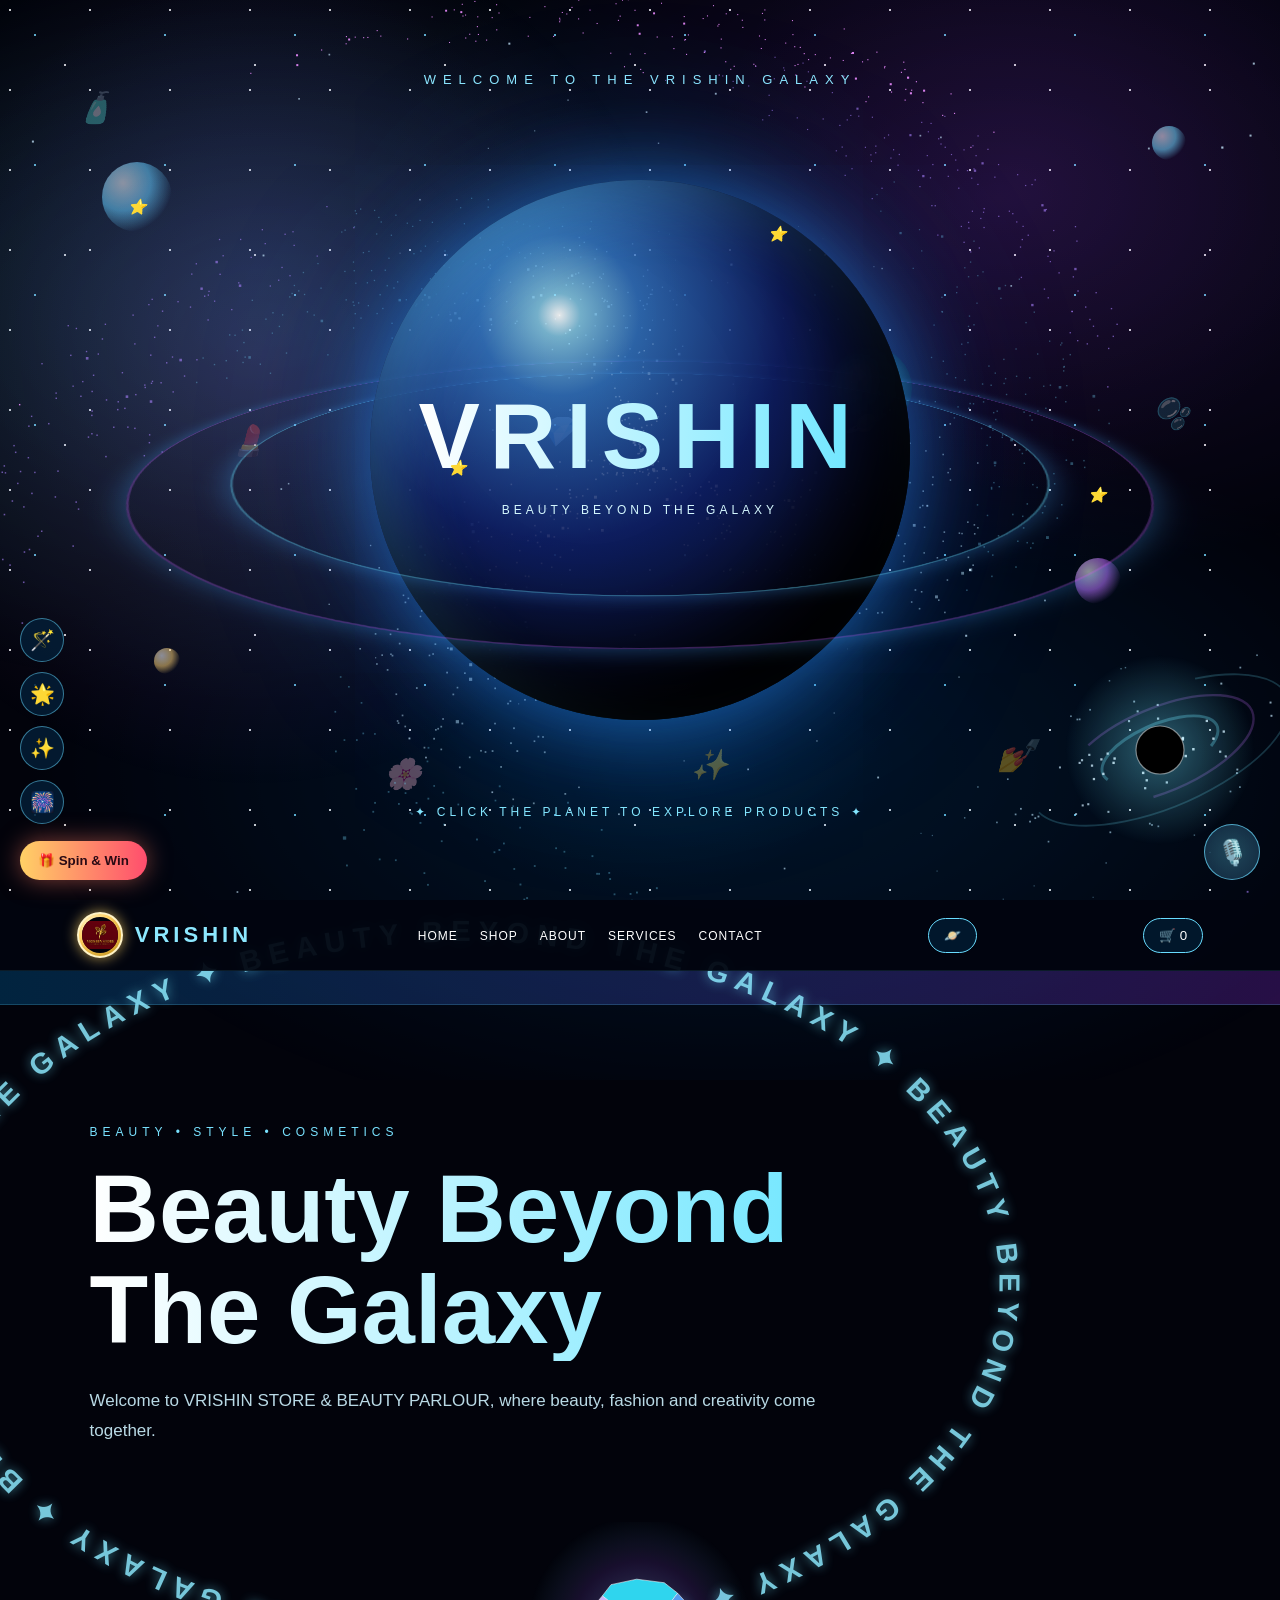
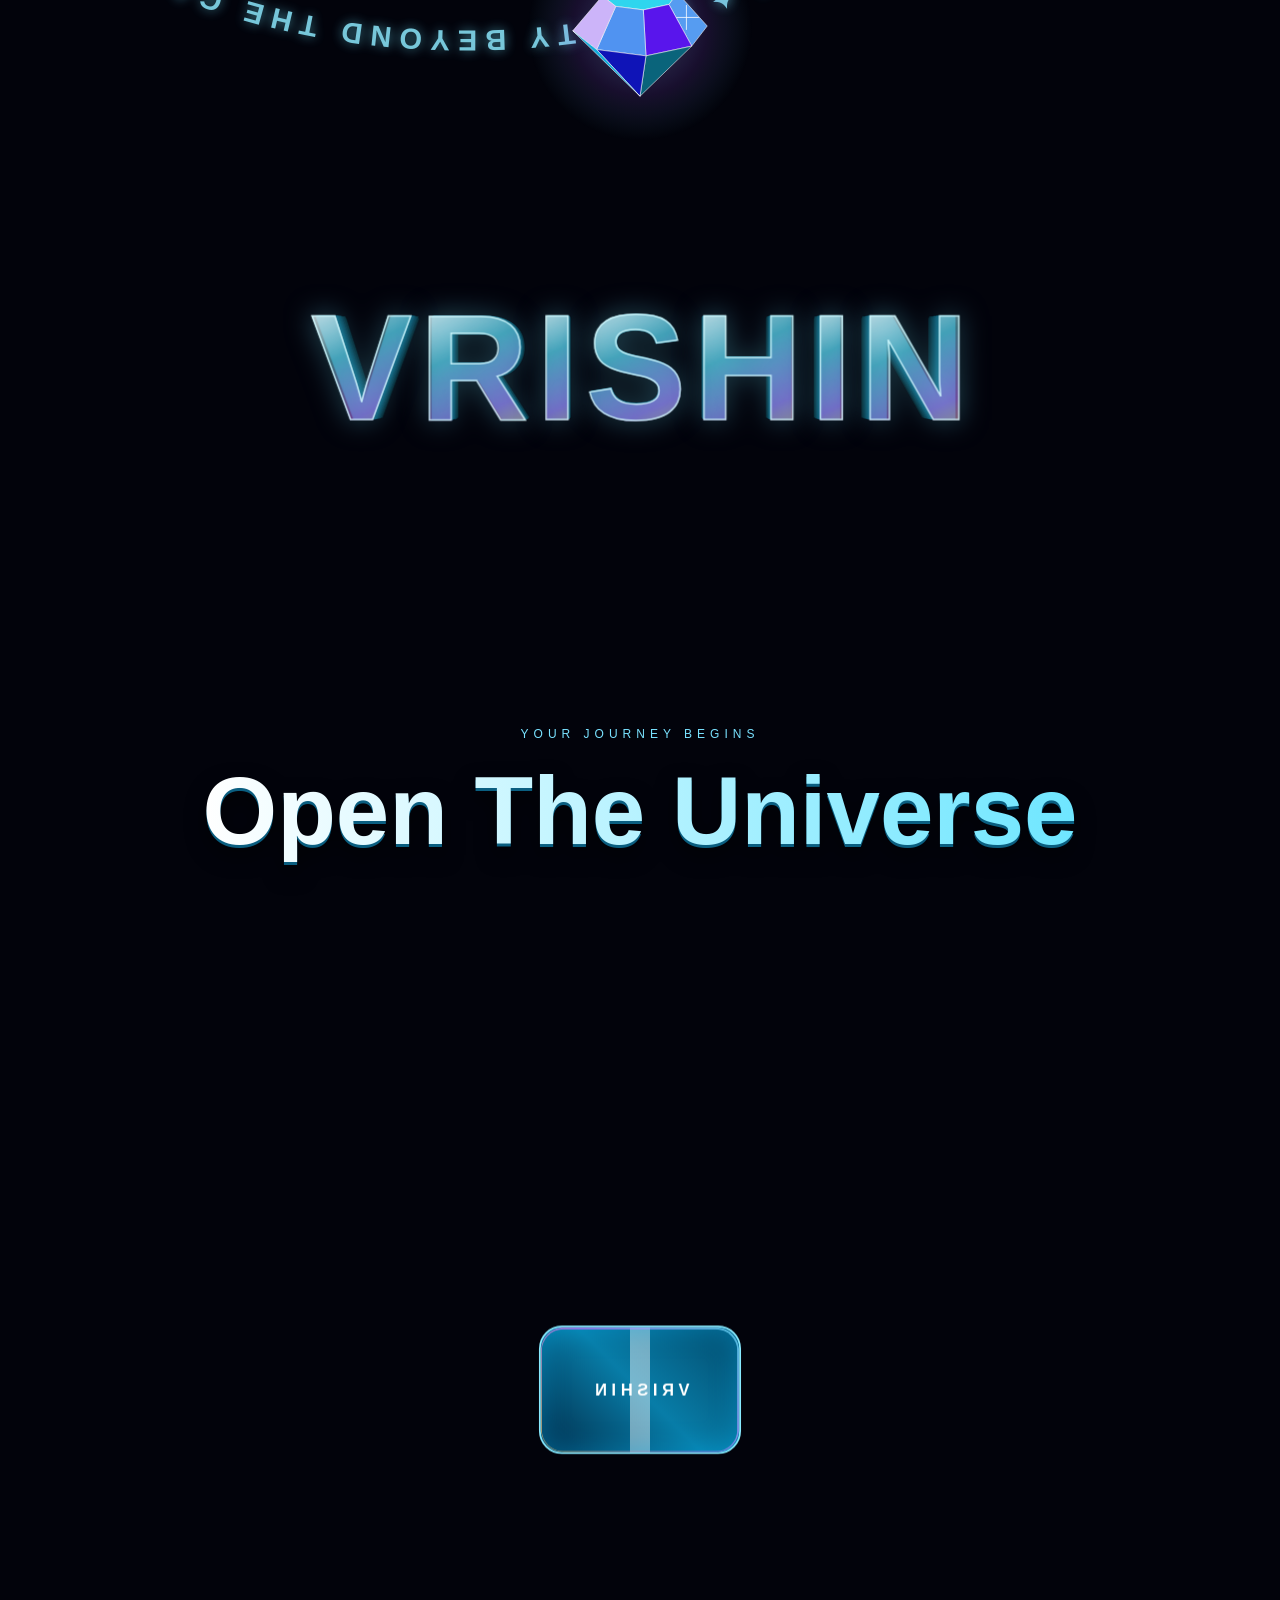
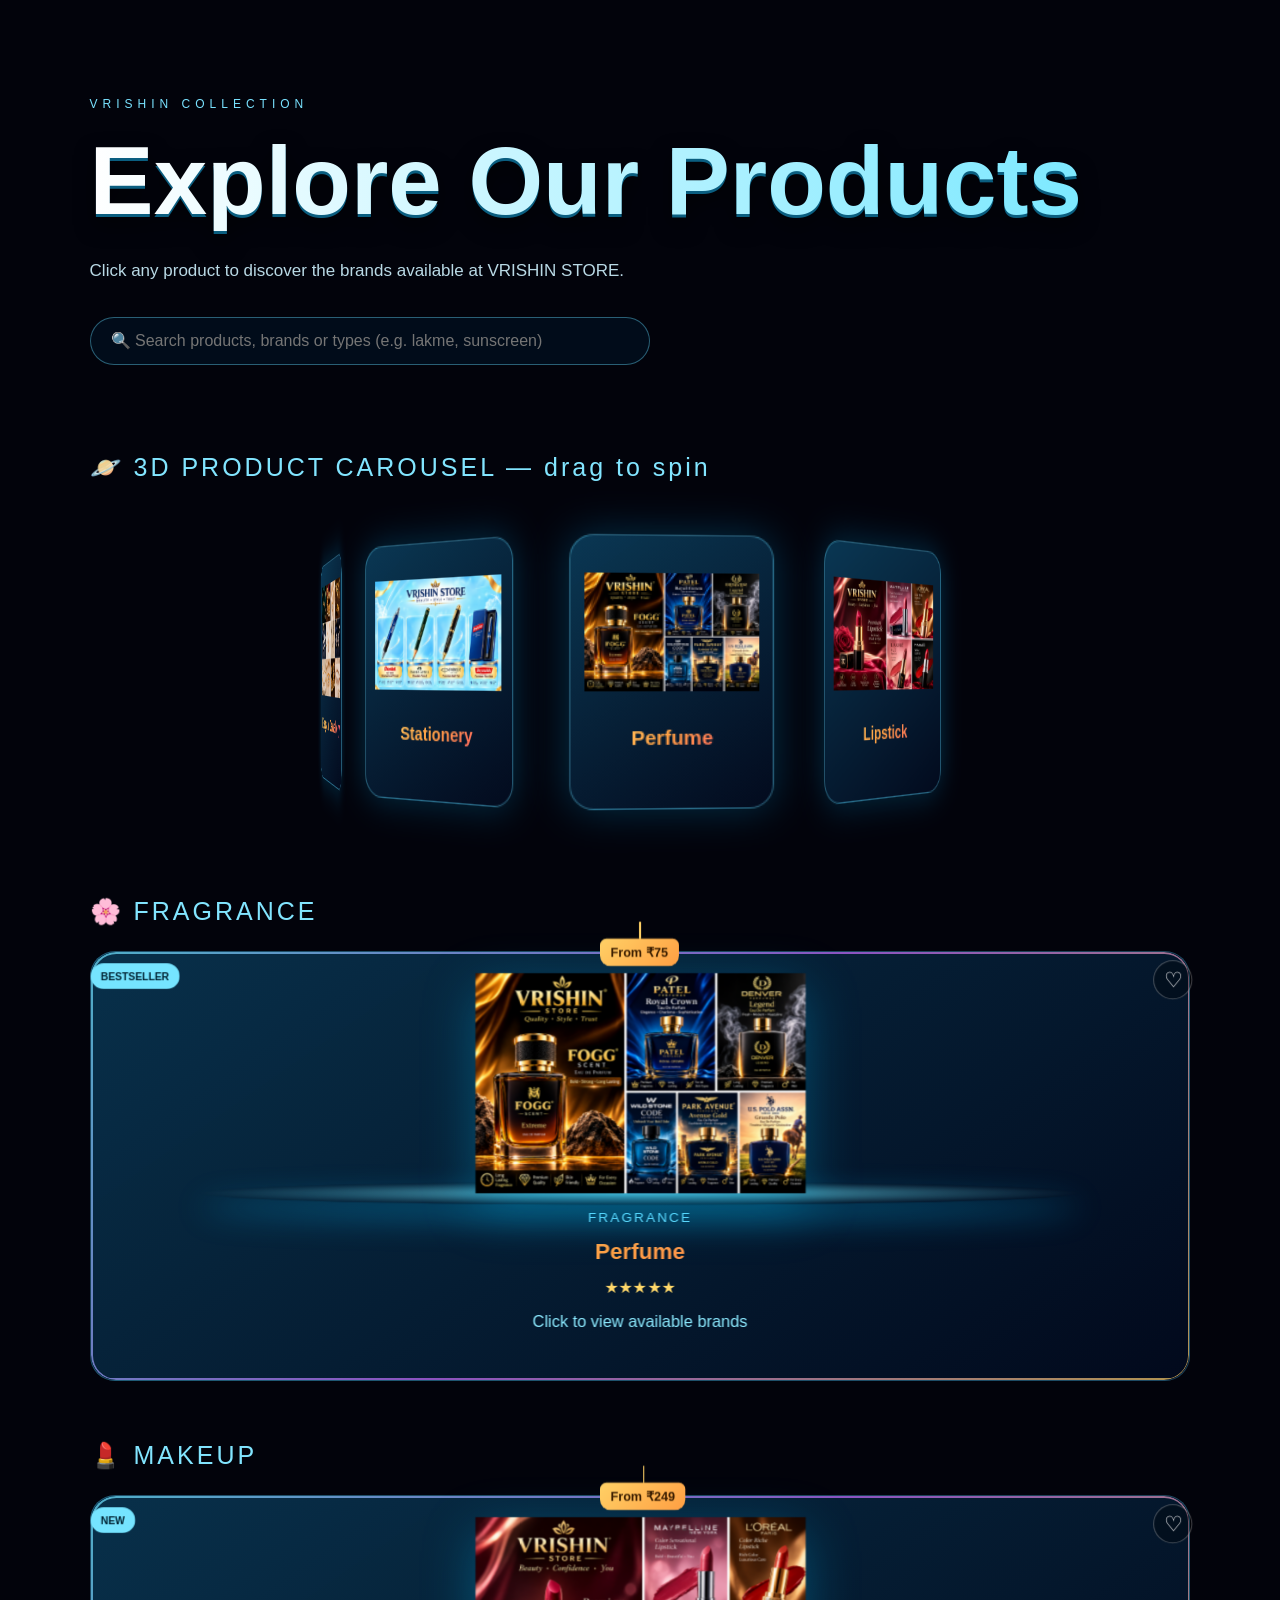
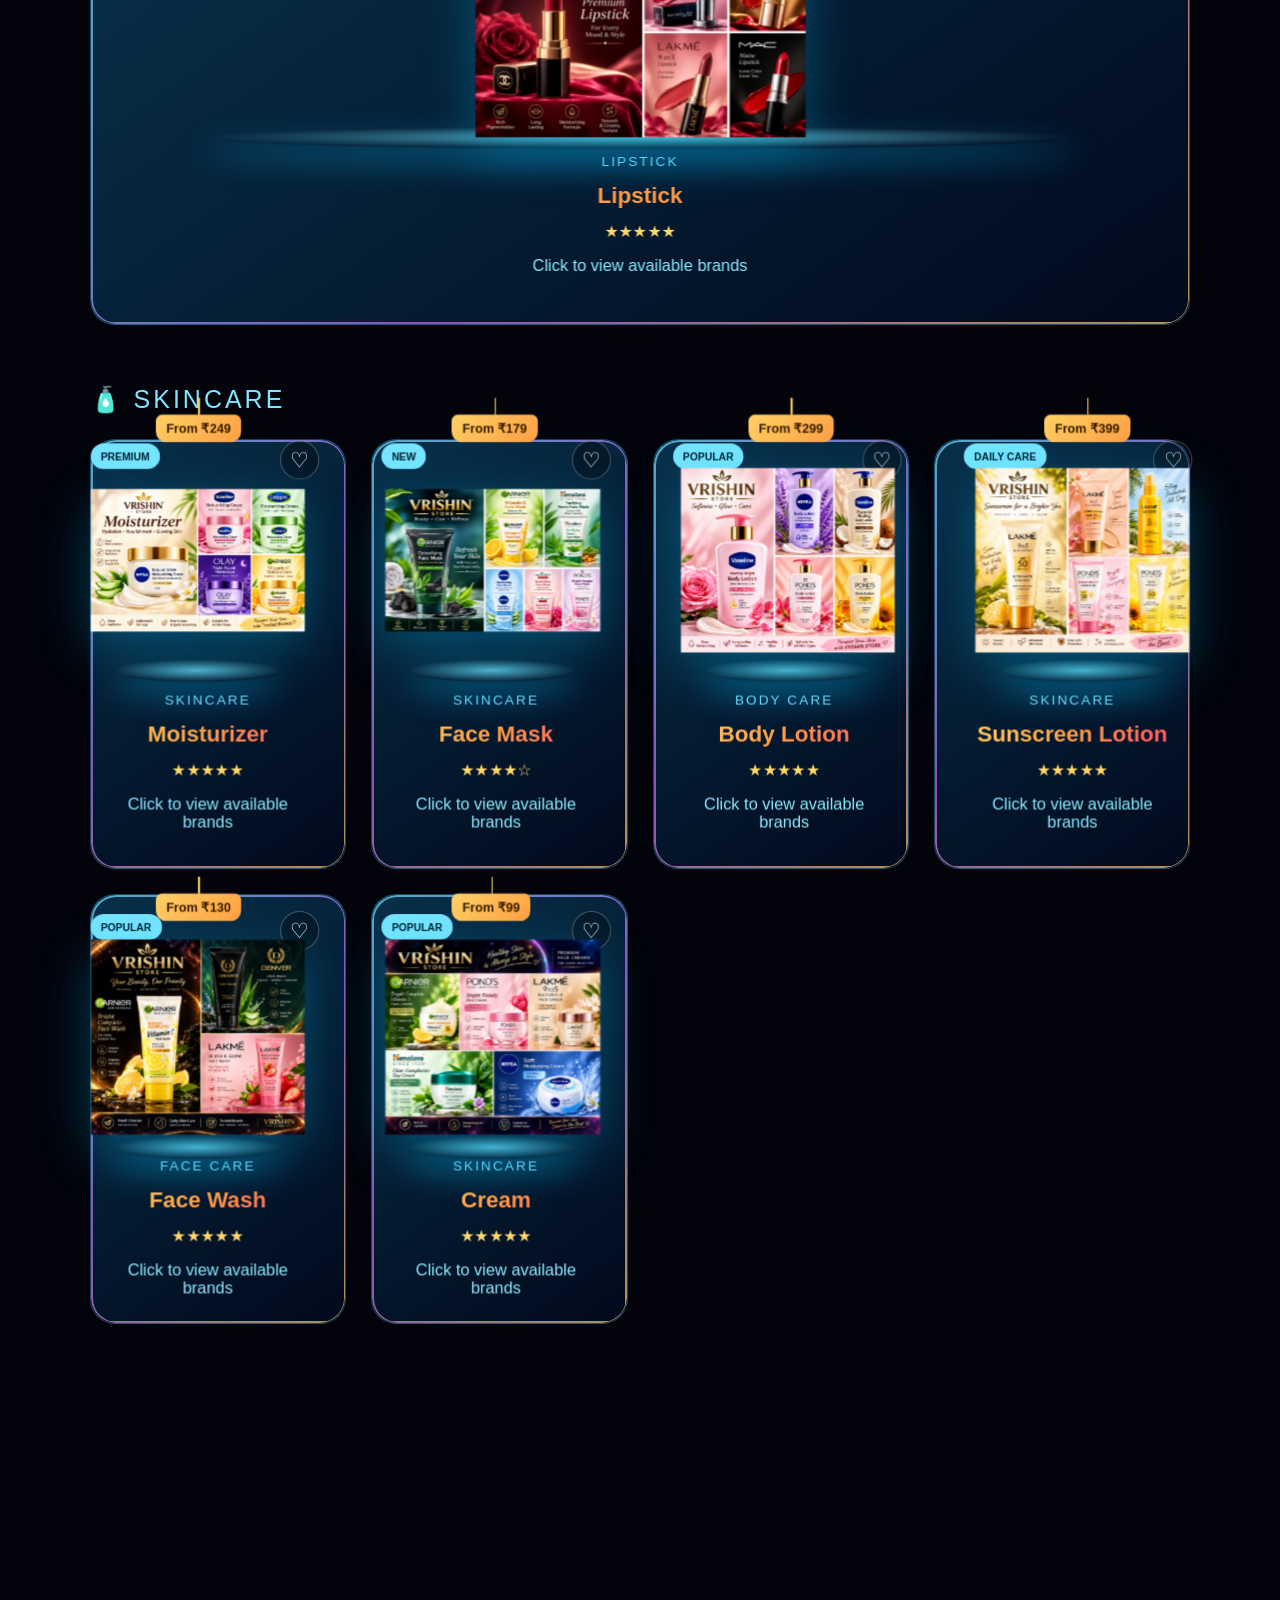
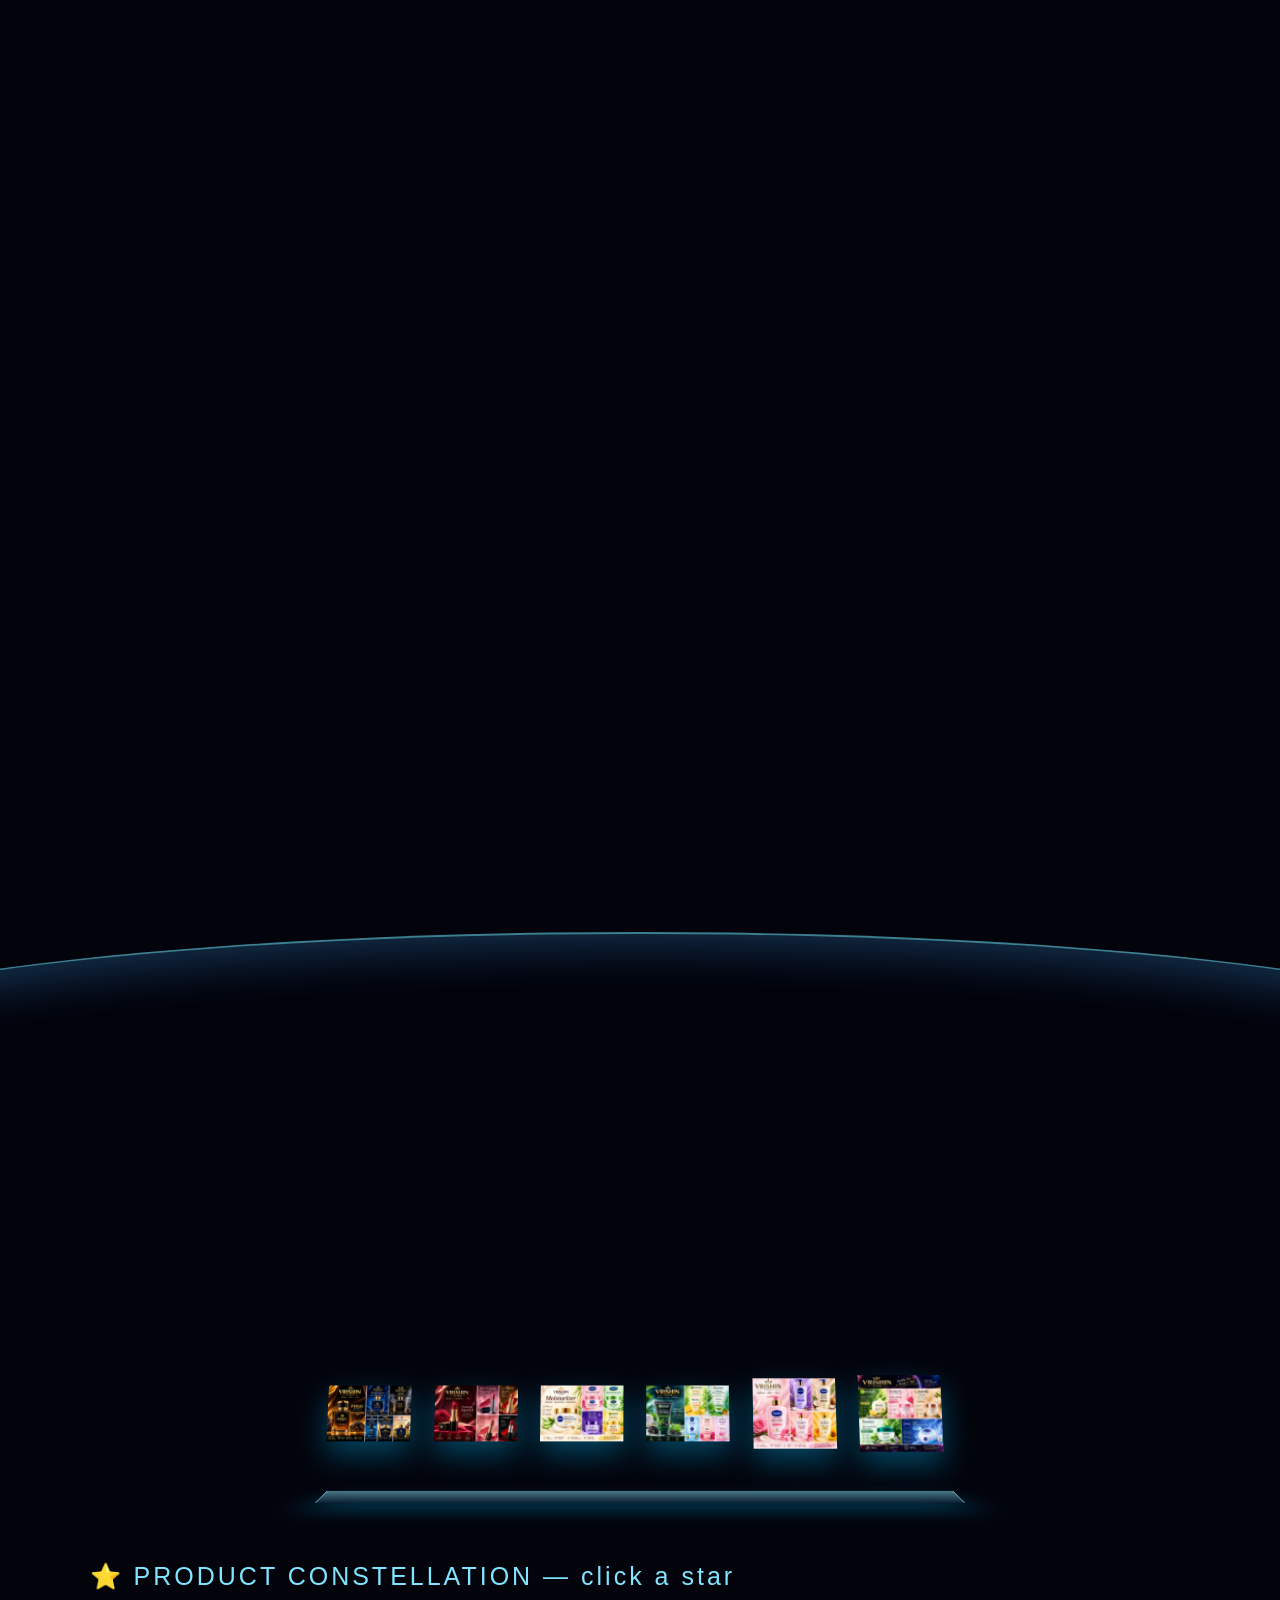
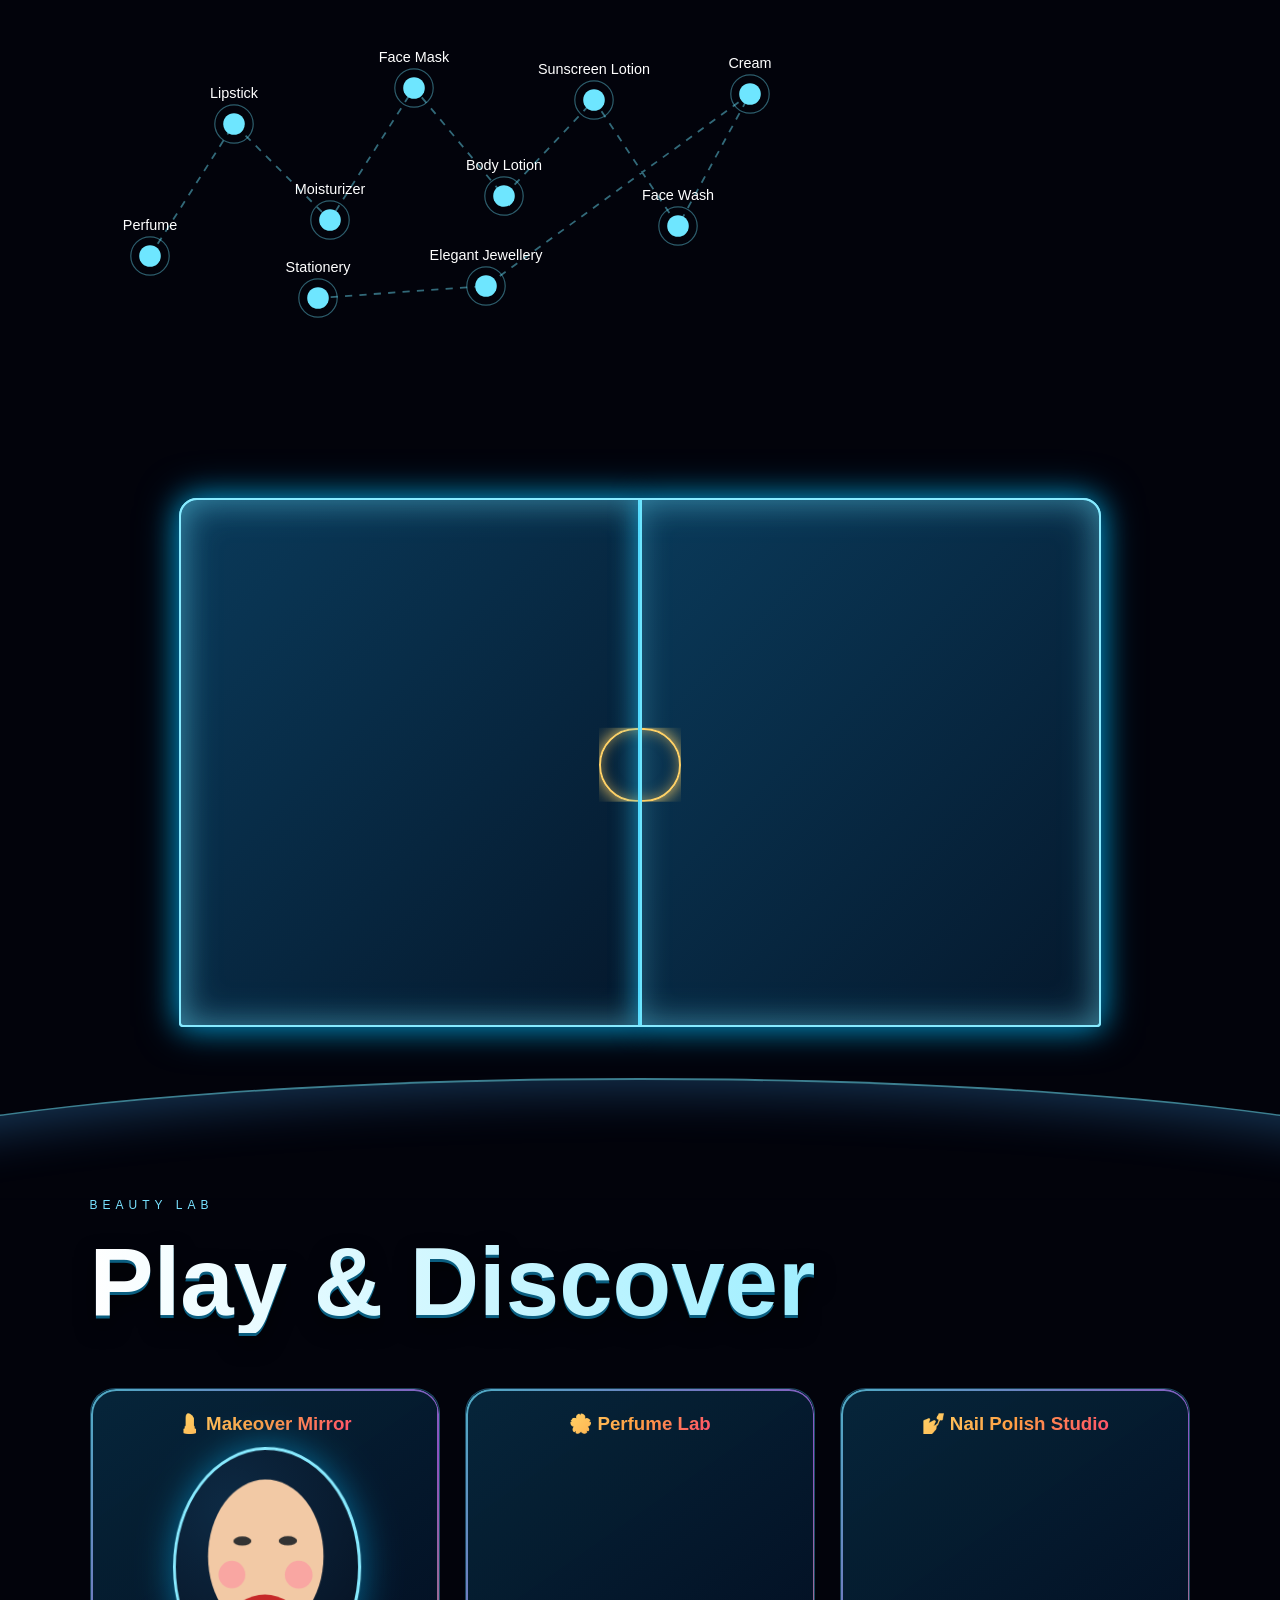
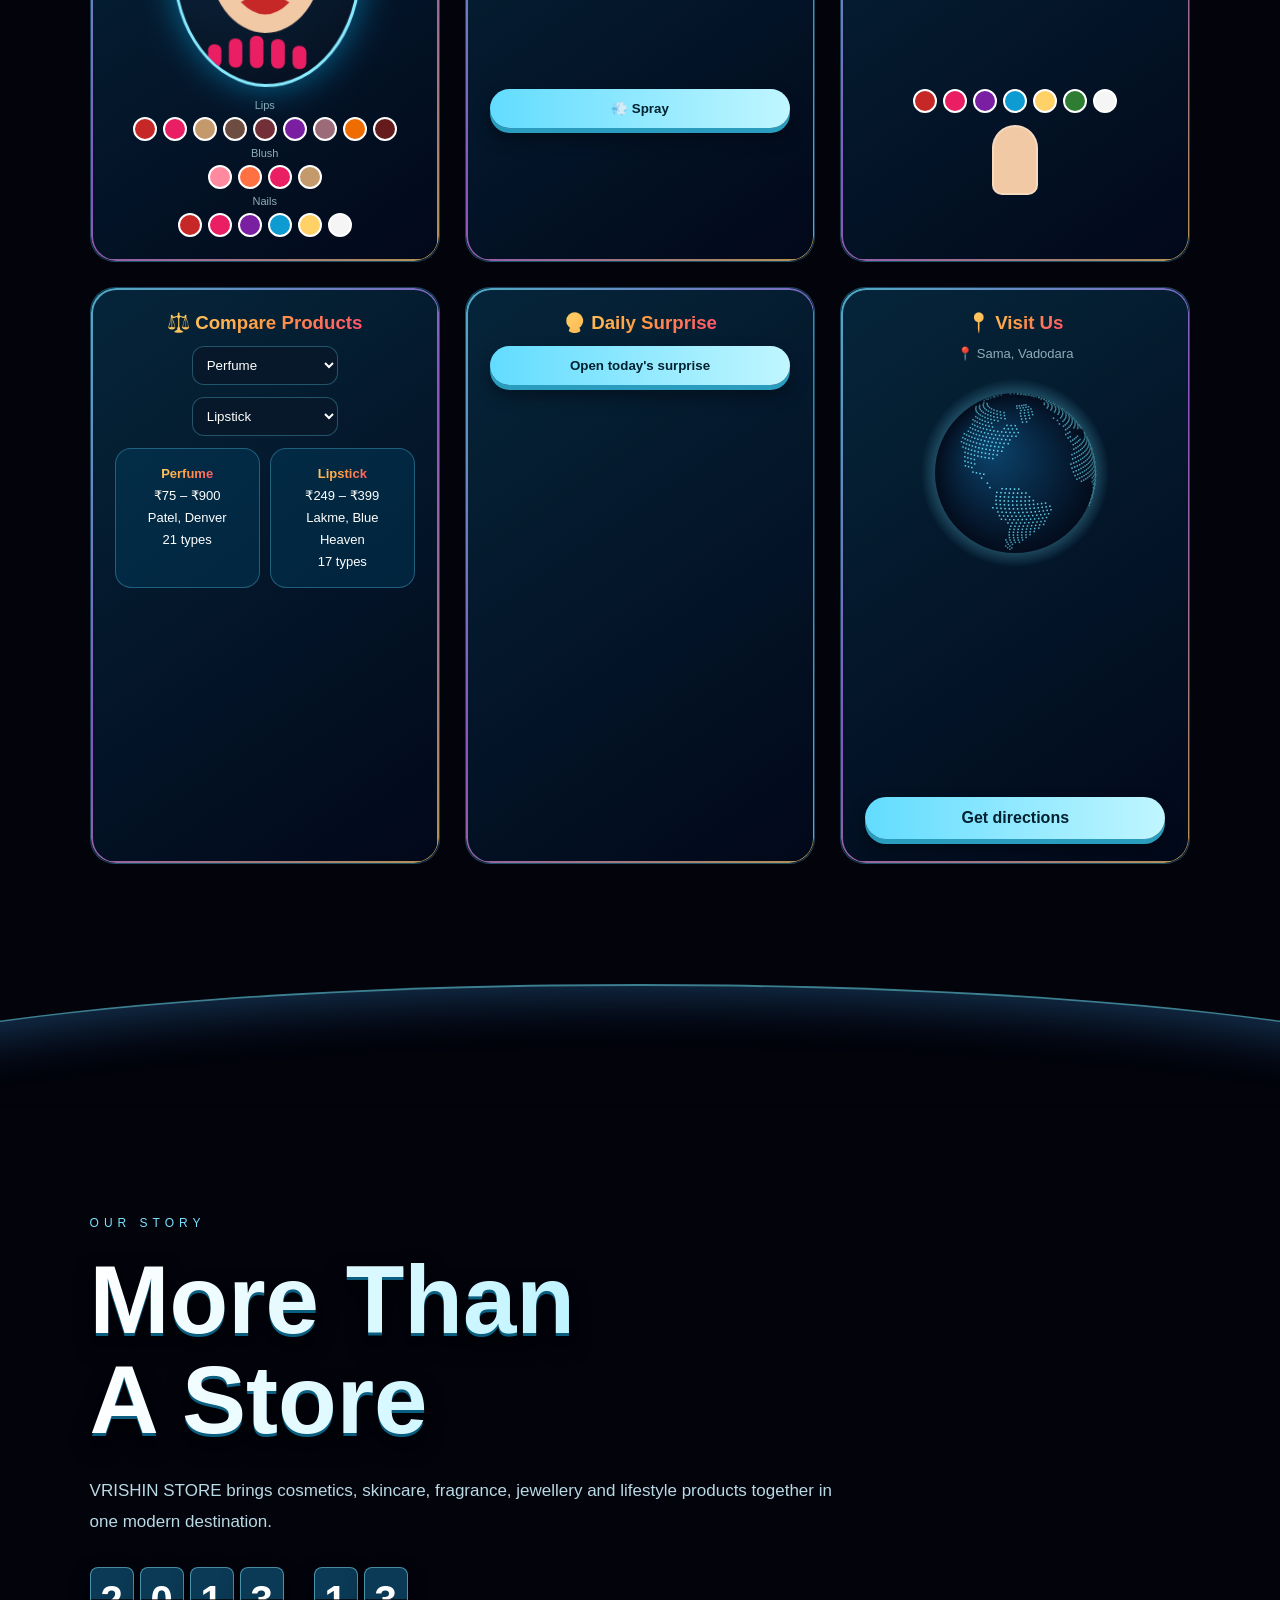
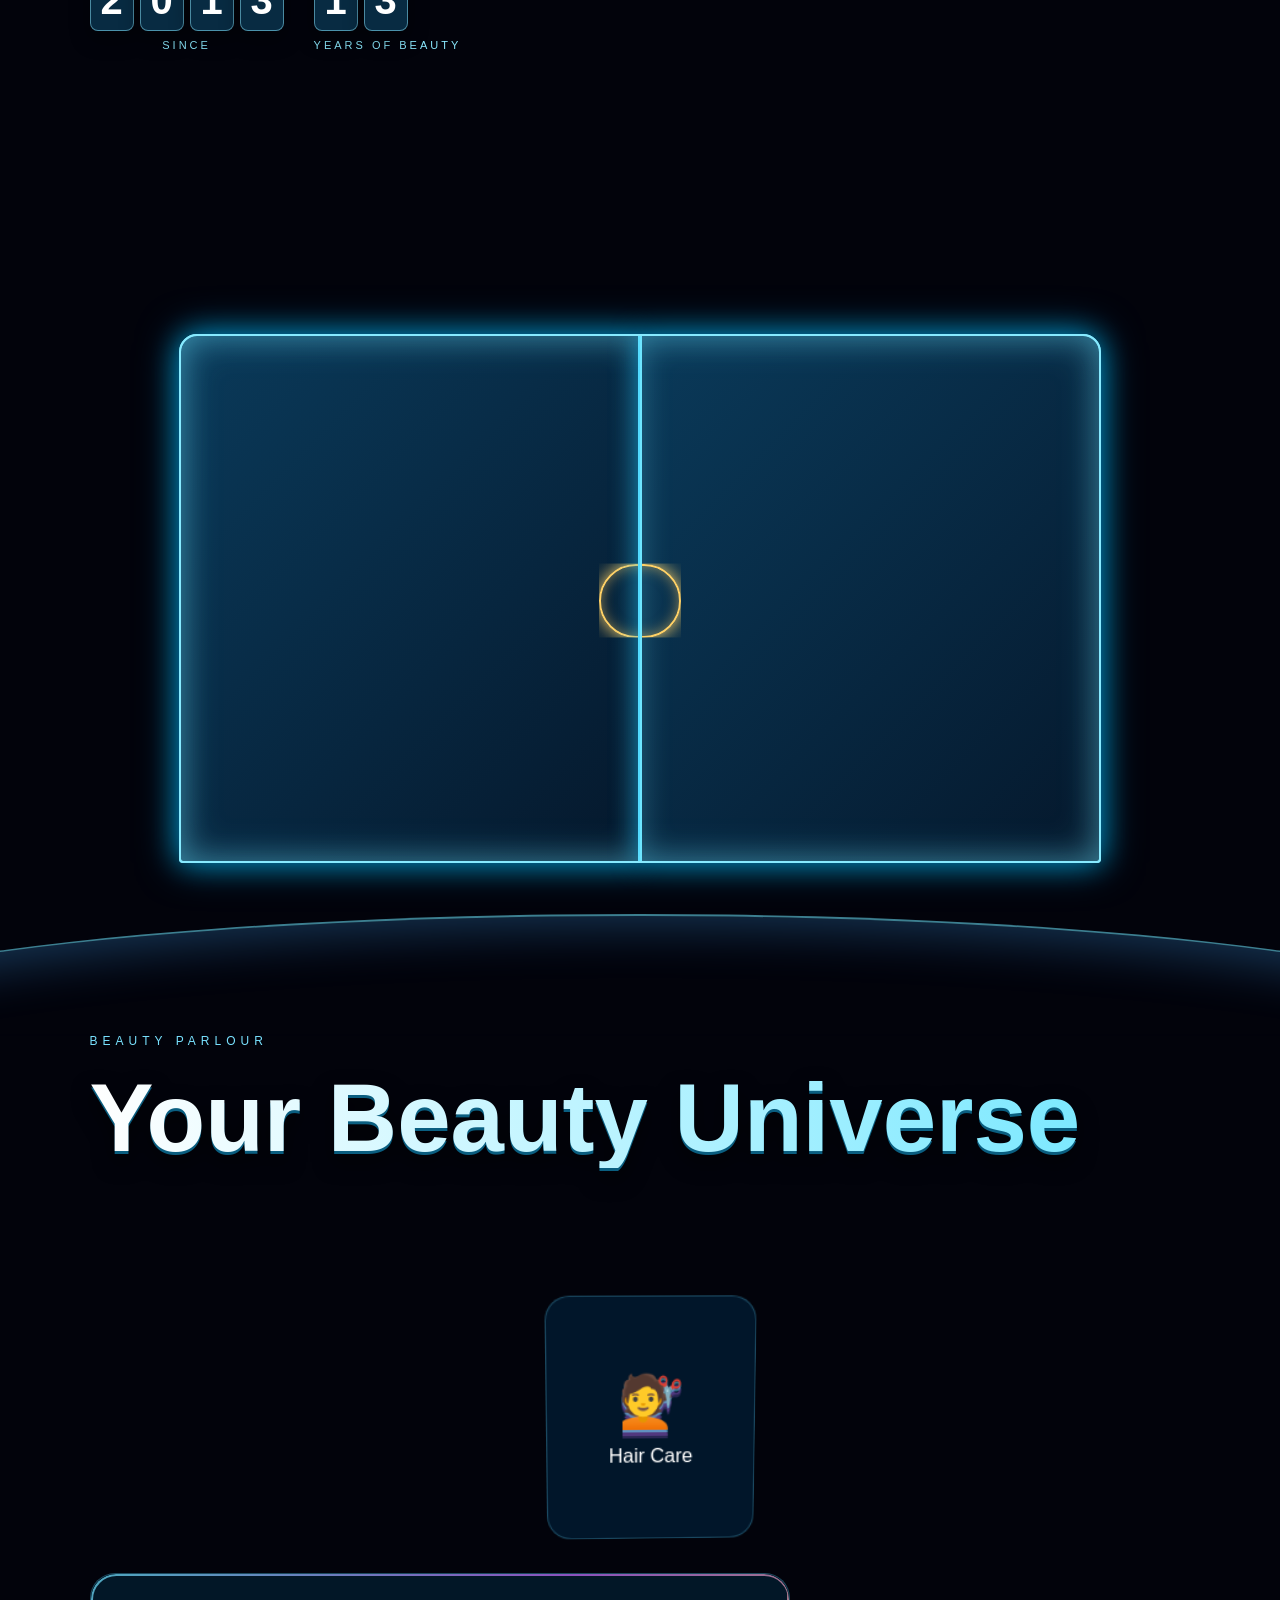
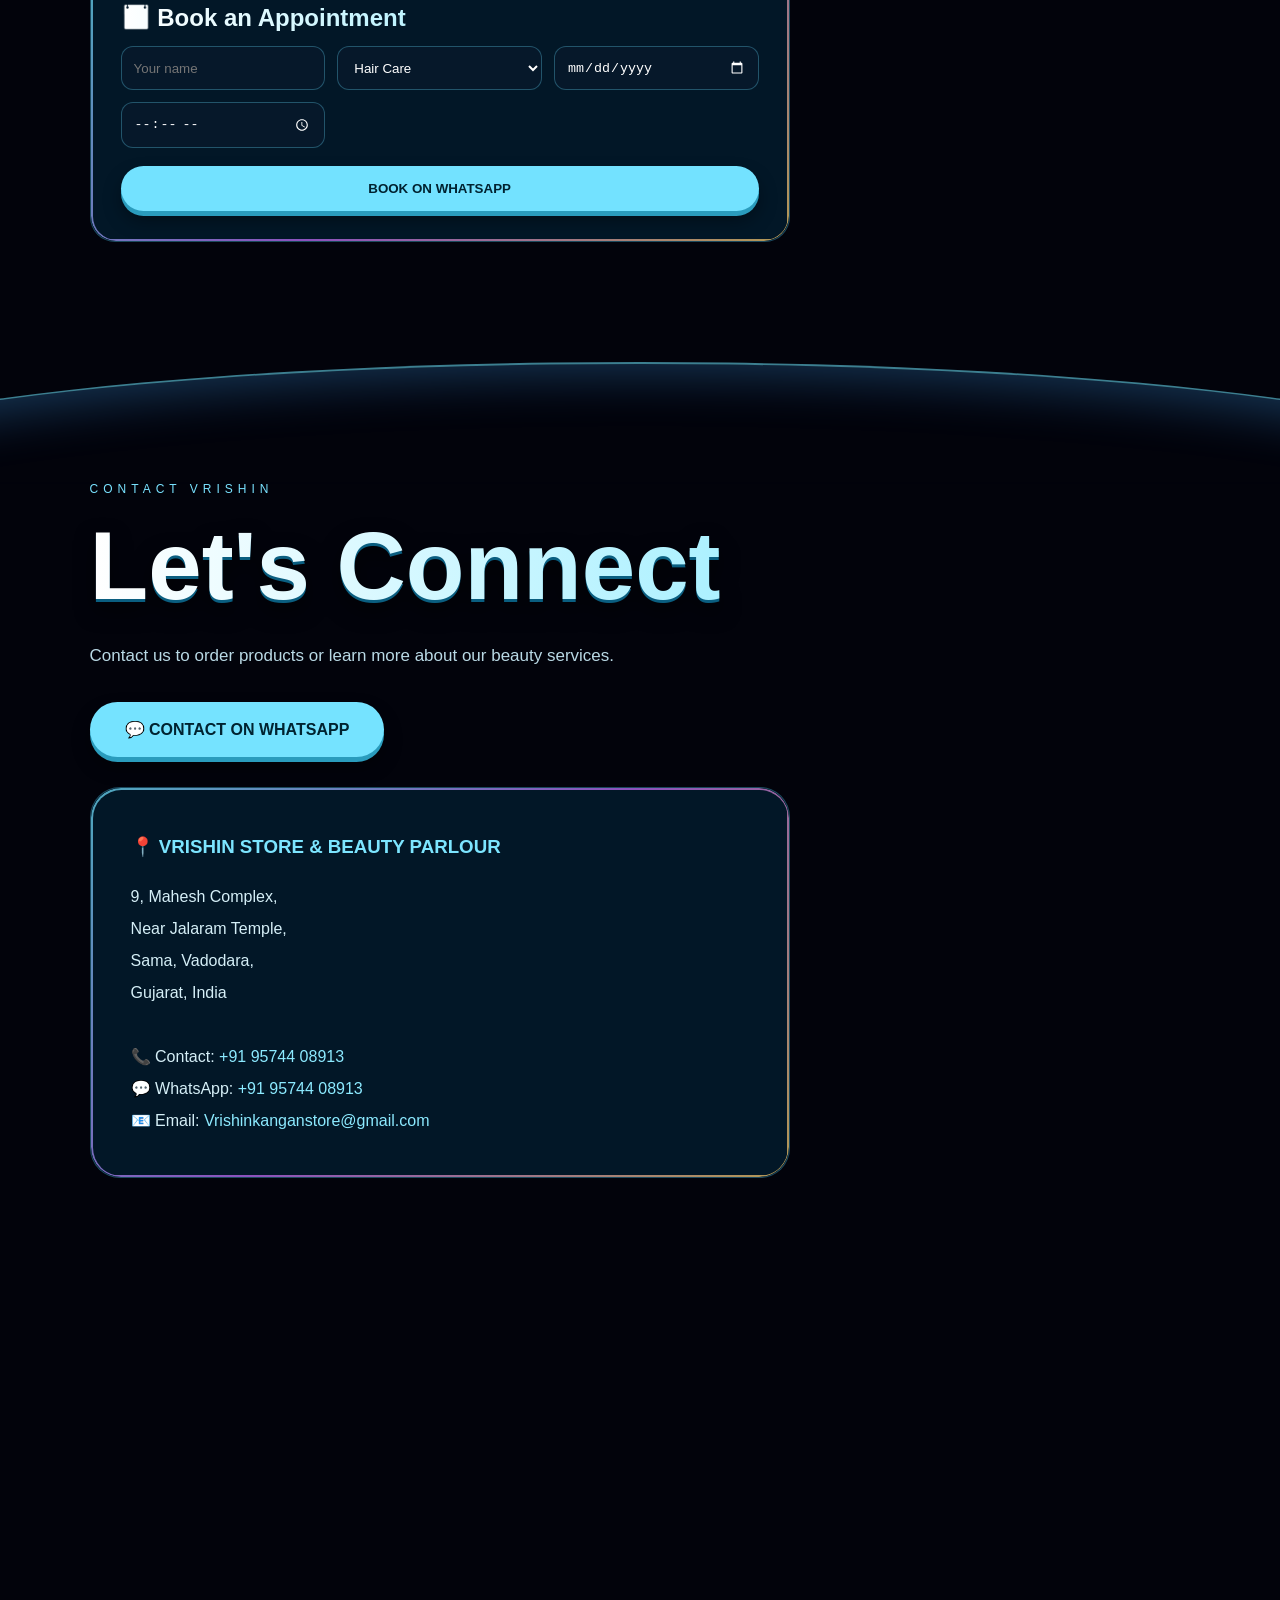
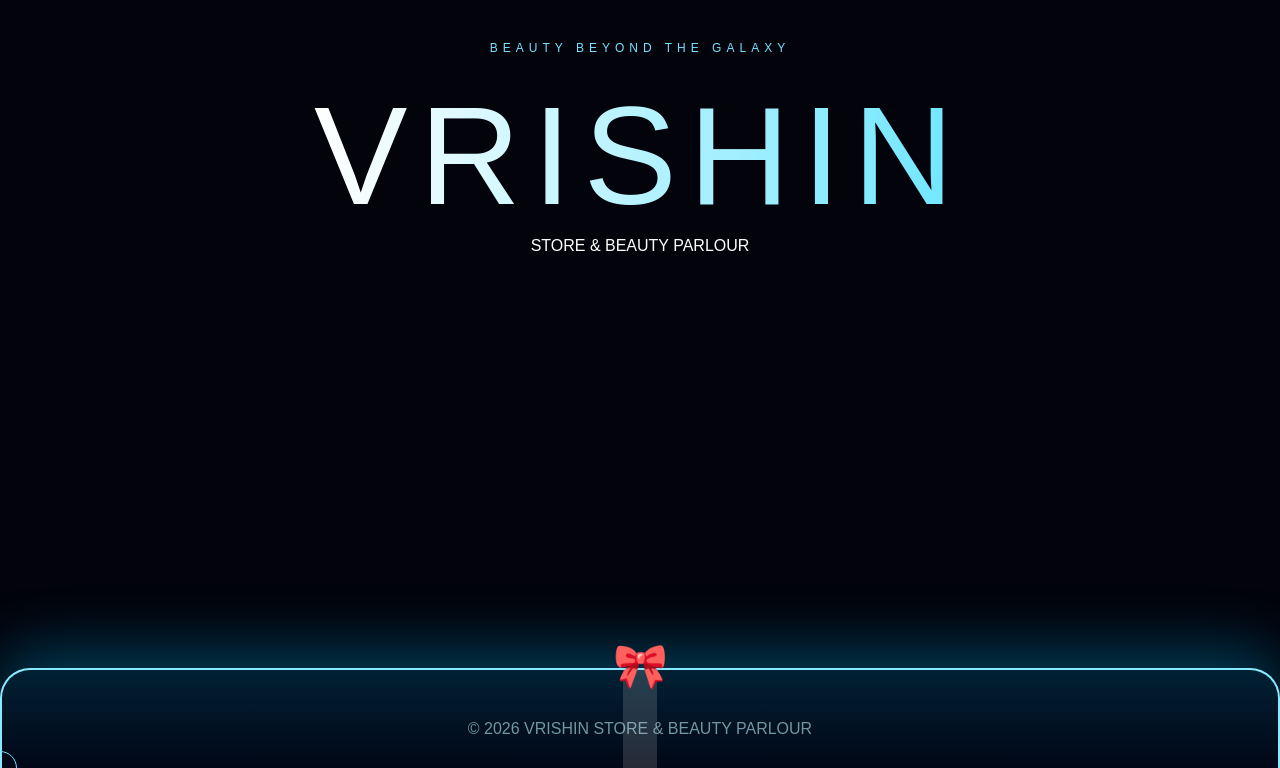
==== commit 99f4dd2a: "Fix website loading and mobile responsiveness" ====
--- a/index.html
+++ b/index.html
@@ -67,7 +67,7 @@
 .hinge b{left:0;top:0;width:var(--w);height:var(--d);transform-origin:top;transform:rotateX(90deg);background:linear-gradient(90deg,transparent 45%,rgba(255,255,255,.45) 45% 55%,transparent 55%),linear-gradient(135deg,#10a9df,#063d60)}
 /* PRODUCTS */
 .cat{margin:60px 0 25px;color:#82e5ff;font-size:25px;letter-spacing:3px}
-.grid{display:grid;grid-template-columns:repeat(auto-fit,minmax(250px,1fr));gap:25px;perspective:1200px}
+.grid{display:grid;grid-template-columns:repeat(auto-fit,minmax(250px,1fr));gap:25px;perspective:1200px;perspective-origin:calc(50% + var(--ax,0)*35%) calc(50% + var(--ay,0)*35%)}
 .card{position:relative;min-height:430px;padding:25px;border-radius:25px;border:1px solid rgba(100,220,255,.25);background:linear-gradient(145deg,rgba(10,60,90,.8),rgba(2,10,30,.9));cursor:pointer;transform-style:preserve-3d;transform:rotateX(var(--rx,0deg)) rotateY(var(--ry,0deg));transition:transform .2s,box-shadow .4s}
 .card:hover,.card:focus-visible{box-shadow:0 25px 70px rgba(0,180,255,.3);outline:0}
 .badge{position:absolute;top:18px;left:18px;z-index:5;background:#75e4ff;color:#002333;padding:7px 10px;border-radius:20px;font-size:10px;font-weight:bold;transform:translateZ(40px)}
@@ -164,9 +164,9 @@
 .wh{position:relative;width:270px;height:270px;margin:10px auto}.wl{position:absolute;inset:10px;border-radius:50%;border:3px solid #87eaff;box-shadow:0 0 40px rgba(0,190,255,.5);background:conic-gradient(#0874b2 0 60deg,#6d28d9 60deg 120deg,#0e9bd1 120deg 180deg,#c026d3 180deg 240deg,#0874b2 240deg 300deg,#6d28d9 300deg 360deg);transition:transform 4s cubic-bezier(.15,.8,.2,1)}
 .wl span{position:absolute;left:50%;top:50%;width:80px;margin-left:-40px;text-align:center;font-size:11px;font-weight:bold}.wp{position:absolute;left:50%;top:-4px;margin-left:-11px;border:11px solid transparent;border-top:26px solid #ffd166;z-index:2}
 .fab{position:fixed;left:20px;z-index:9990;border:0;cursor:pointer;font-weight:bold}.spinfab{bottom:20px;padding:12px 18px;border-radius:30px;background:linear-gradient(90deg,#FFD166,#FF4D6D);color:#2a0a14;box-shadow:0 0 25px rgba(255,120,100,.5);animation:mp 1s infinite alternate}
-.gt{background-size:200% 100%;animation:shm 6s linear infinite}@keyframes shm{to{background-position:200% 0}}
+.gt{background-size:200% 100%}
 .au{position:fixed;inset:-20%;z-index:-8;pointer-events:none;filter:blur(60px);opacity:.55;background:radial-gradient(40% 30% at 30% 40%,rgba(0,255,200,.22),transparent),radial-gradient(35% 30% at 70% 30%,rgba(160,80,255,.25),transparent),radial-gradient(40% 30% at 55% 75%,rgba(0,150,255,.25),transparent);animation:aur 18s ease-in-out infinite alternate}@keyframes aur{to{transform:translate(6%,4%) rotate(8deg) scale(1.1)}}
-.bw{position:fixed;z-index:-7;pointer-events:none;transform:translateY(var(--p,0))}.bb{display:block;font-size:30px;opacity:.35;animation:b3 6s ease-in-out infinite alternate}@keyframes b3{to{transform:translateY(-26px) rotate(15deg)}}
+.bw{position:fixed;z-index:-7;pointer-events:none;transform:translate(var(--bx,0px),var(--p,0px))}.bb{display:block;font-size:30px;opacity:.35;animation:b3 6s ease-in-out infinite alternate}@keyframes b3{to{transform:translateY(-26px) rotate(15deg)}}
 .spk .stars{opacity:1;animation:drift 80s linear infinite,tw 2s ease-in-out infinite alternate}@keyframes tw{to{opacity:.35}}.spk .card,.spk .ct{box-shadow:0 0 45px rgba(110,230,255,.55)}
 .lens{position:fixed;width:120px;height:120px;border-radius:50%;border:2px solid #6ee6ff;box-shadow:0 0 25px rgba(110,230,255,.6);pointer-events:none;z-index:99989;display:none;background:#04121f no-repeat}
 .toast{position:fixed;top:80px;left:50%;transform:translateX(-50%);z-index:99995;padding:12px 20px;border-radius:30px;background:rgba(4,30,55,.95);border:1px solid #68dcff;max-width:90vw;text-align:center}
@@ -193,7 +193,7 @@
 .title.gt{animation:none}#home .title{background-image:linear-gradient(100deg,transparent 42%,#fff3c4 50%,transparent 58%),linear-gradient(90deg,#fff,#6ee6ff,#fff);background-size:250% 100%,200% 100%;animation:wv 6s linear infinite}@keyframes wv{0%{background-position:160% 0,0 0}45%,100%{background-position:-60% 0,200% 0}}
 .s:not(#home) .title{filter:drop-shadow(0 1px 0 #0a5e80) drop-shadow(0 2px 0 #0a5e80) drop-shadow(0 3px 0 #0a5e80) drop-shadow(0 4px 0 #0a5e80) drop-shadow(0 10px 14px rgba(0,0,0,.6))}
 .card::before,.lc::before,.bk::before,.address-card::before{content:"";position:absolute;inset:0;border-radius:inherit;padding:1.5px;background:linear-gradient(135deg,#6ee6ff,#c76cff,#ffd166);opacity:.7;-webkit-mask:linear-gradient(#000 0 0) content-box,linear-gradient(#000 0 0);-webkit-mask-composite:xor;mask-composite:exclude;pointer-events:none}.lc,.bk,.address-card{position:relative}
-.hz{position:relative}.hz::before{content:"";position:absolute;top:0;left:-20%;right:-20%;height:120px;border-radius:50%/100% 100% 0 0;border-top:2px solid rgba(110,230,255,.55);box-shadow:inset 0 30px 50px -20px rgba(70,170,255,.3);pointer-events:none}
+.hz{position:relative;overflow-x:clip}.hz::before{content:"";position:absolute;top:0;left:-20%;right:-20%;height:120px;border-radius:50%/100% 100% 0 0;border-top:2px solid rgba(110,230,255,.55);box-shadow:inset 0 30px 50px -20px rgba(70,170,255,.3);pointer-events:none}
 .coin{position:relative;width:46px;height:46px;border-radius:50%;display:flex;align-items:center;justify-content:center;font-weight:900;color:#5a3b00;background:radial-gradient(circle at 30% 25%,#fff3c4,#ffd166 40%,#b8860b);border:2px solid #fff3c4;box-shadow:0 0 14px rgba(255,209,102,.7);animation:coin 4s linear infinite}@keyframes coin{to{transform:rotateY(360deg)}}.coin img{position:absolute;inset:3px;width:calc(100% - 6px);height:calc(100% - 6px);border-radius:50%;object-fit:contain;background:#02030b;filter:none}
 .ptag{position:absolute;top:-2px;left:50%;margin-left:-38px;z-index:5;padding:6px 10px;border-radius:6px 6px 10px 10px;background:linear-gradient(135deg,#FFD166,#FF9F43);color:#3a1d00;font-size:12px;font-weight:bold;transform-origin:50% -16px;transform:translateZ(60px);animation:sw 3s ease-in-out infinite alternate}.ptag::before{content:"";position:absolute;left:50%;top:-16px;width:1.5px;height:16px;background:#ffd166}.card:hover .ptag{animation-duration:.9s}@keyframes sw{from{transform:translateZ(60px) rotate(-8deg)}to{transform:translateZ(60px) rotate(8deg)}}
 .sv span,.service span{filter:drop-shadow(0 2px 0 rgba(110,230,255,.5)) drop-shadow(0 5px 0 rgba(199,108,255,.4));transition:filter .4s}.sv:hover span{filter:drop-shadow(0 6px 0 rgba(110,230,255,.6)) drop-shadow(0 14px 0 rgba(199,108,255,.5))}
@@ -209,7 +209,71 @@
 .flipw{display:flex;gap:30px;margin-top:30px;flex-wrap:wrap}.fc{text-align:center}.fd{display:flex;gap:6px;perspective:400px}.fd b{display:block;position:relative;width:44px;height:64px;line-height:64px;font-size:40px;border-radius:8px;background:linear-gradient(#0b3a56 50%,#082b42 50%);border:1px solid rgba(140,234,255,.5);box-shadow:0 8px 20px rgba(0,0,0,.4)}.fd b::after{content:"";position:absolute;left:0;right:0;top:50%;height:1px;background:rgba(0,0,0,.6)}.fc small{display:block;margin-top:8px;letter-spacing:3px;color:#8ceaff;font-size:11px}
 #pmn .orbit{animation-duration:60s}
 @media(max-width:750px){.fi{--k:.62}.cv{height:290px}}
-@media(prefers-reduced-motion:reduce){*{animation:none!important;transition:none!important}}
+@media(max-width:750px){nav ul{display:none}.logo span{display:inline;font-size:16px;letter-spacing:3px}.coin{width:40px;height:40px}.cart-btn{padding:8px 12px}
+.shi{width:50px;height:88px}.shi .em{font-size:38px}.s{padding:90px 5%}.title{font-size:clamp(34px,11vw,60px)}.desc{font-size:15px}
+.fab.tool{width:36px;height:36px;font-size:15px;left:10px}.fab.tool:nth-of-type(1){bottom:64px!important}.spinfab{left:10px;bottom:12px;padding:9px 12px;font-size:12px}#ffab{bottom:60px!important}#gfab{bottom:102px!important}#sfab{bottom:144px!important}
+.va{right:12px;bottom:12px}.mic{width:48px;height:48px;font-size:21px}#rkt{right:8px;font-size:28px}.lab{grid-template-columns:minmax(0,1fr)}.lc{min-width:0;max-width:100%;padding:20px 14px}.cmp div{min-width:0;overflow-wrap:anywhere}.bf{grid-template-columns:minmax(0,1fr)}.bf input,.bf select{min-width:0;width:100%}.bk{padding:20px 14px}.address-card{overflow-wrap:anywhere;font-size:14px}.services{grid-template-columns:repeat(2,minmax(0,1fr))}.sv{height:170px}.fd b{width:34px;height:52px;line-height:52px;font-size:30px}.flipw{gap:18px}.mq{font-size:12px}.hero{justify-content:center}.cat{font-size:16px;letter-spacing:1px}.r3{width:115px;height:165px}.ct img,.ct b{height:92px;line-height:92px;font-size:52px}.ct h4{font-size:12px}}
+/* MOBILE LAYOUT POLISH */
+@supports(height:100svh){#intro{height:100svh}.s{min-height:100svh}}
+body:has(.modal.show) .fab,body:has(.modal.show) #rkt,body:has(.modal.show) .mic{display:none}
+@media(max-width:750px){
+.grid{grid-template-columns:repeat(2,minmax(0,1fr));gap:12px}.card{min-height:290px;padding:12px 8px;border-radius:18px}.pv{height:130px;margin-top:22px}.pv img{height:125px}.pv .em{font-size:60px}.info h3{font-size:15px;margin:8px 0}.info small{font-size:10px;letter-spacing:1px}.hint{font-size:11px;margin-top:8px}
+.badge{font-size:8px;top:8px;left:8px;padding:4px 6px}.wish{width:30px;height:30px;top:6px;right:6px;font-size:15px}.ptag{font-size:10px;padding:4px 7px;margin-left:-30px}
+.og,.bl{grid-template-columns:repeat(2,minmax(0,1fr));gap:10px}.bc,.oc{padding:14px 10px}.oc h4{font-size:14px}.pr{font-size:20px}.add{padding:10px;font-size:13px}
+.st text{font-size:21px}.st circle:first-child{r:11}
+.bb{opacity:.2}.px{opacity:.3}.mbox{max-height:88vh}.cb{width:94%}.sv p{padding:12px;font-size:14px}
+.stage{height:470px}.vwrap{width:260px;height:260px}.vsc i:nth-of-type(1){inset:34px}.vb b{transform-origin:center}
+}
+/* LIGHTER RENDERING */
+.stars{animation:none;inset:-30px}.au{filter:none}nav{backdrop-filter:none;background:rgba(2,5,15,.94)}
+.s:not(#home) .title{filter:drop-shadow(0 3px 0 #0a5e80) drop-shadow(0 8px 10px rgba(0,0,0,.55))}
+.off *{animation-play-state:paused!important}
+#ld{animation:ldo .6s 3.2s forwards}@keyframes ldo{to{opacity:0;visibility:hidden}}
+@media(prefers-reduced-motion:reduce){*{animation:none!important;transition:none!important}#ld{display:none}}
+
+/* ======================= COSMIC FX (16 effects) ======================= */
+/* 3 — floating 3D glass VRISHIN letters */
+.l3d{width:100%;height:clamp(130px,24vw,240px);display:flex;justify-content:center;align-items:center;perspective:900px;margin-top:40px}
+.l3i{display:flex;gap:.05em;font-size:clamp(46px,13vw,150px);font-weight:900;line-height:1;transform-style:preserve-3d;transform:rotateY(var(--ly,0deg)) rotateX(var(--lx,0deg))}
+.l3c{position:relative;display:block;transform-style:preserve-3d;animation:lfl 4.5s ease-in-out infinite alternate;animation-delay:var(--dl,0s)}
+.l3c b,.l3c i{display:block;font-style:normal;white-space:nowrap}
+.l3c i{position:absolute;left:0;top:0}
+.l3c b{position:relative;background:linear-gradient(155deg,rgba(255,255,255,.92),rgba(130,235,255,.4) 40%,rgba(199,108,255,.5) 75%,rgba(255,209,102,.55));-webkit-background-clip:text;background-clip:text;color:transparent;-webkit-text-stroke:1.5px rgba(210,250,255,.85);filter:drop-shadow(0 0 14px rgba(110,230,255,.55))}
+@keyframes lfl{from{transform:translateY(-12px) rotateZ(-3deg)}to{transform:translateY(12px) rotateZ(3deg)}}
+/* 14 — rotating text ring (halo) */
+.halo{position:relative}.halo>:not(.hsv){position:relative;z-index:1}
+.hsv{position:absolute;left:50%;top:50%;width:150%;transform:translate(-50%,-50%);pointer-events:none;z-index:0;opacity:.85;filter:drop-shadow(0 0 6px rgba(110,230,255,.7))}
+/* 7 — holographic foil shine on cards */
+.card::after{content:"";position:absolute;inset:0;border-radius:inherit;pointer-events:none;opacity:0;transition:opacity .35s;transform:translateZ(70px);background:linear-gradient(115deg,transparent 18%,rgba(255,0,150,.28) 32%,rgba(0,255,210,.3) 44%,rgba(255,230,0,.28) 56%,rgba(130,80,255,.3) 68%,transparent 82%);background-size:260% 260%;background-position:var(--mx,50%) var(--my,50%)}
+.card:hover::after,.card:active::after{opacity:.8}
+/* 10 — comet */
+.comet{position:fixed;z-index:9975;pointer-events:none;width:190px;height:3px;margin:-1.5px 0 0 -190px;border-radius:3px;background:linear-gradient(90deg,transparent,rgba(110,230,255,.75) 70%,#fff);box-shadow:0 0 14px #6ee6ff;transform-origin:100% 50%}
+.comet::after{content:"";position:absolute;right:-3px;top:-3px;width:9px;height:9px;border-radius:50%;background:#fff;box-shadow:0 0 14px 4px #9ff}
+/* 12 — portal doors */
+.pt{position:relative;height:70vh;min-height:380px;perspective:1200px;overflow:hidden}
+.pf{position:absolute;inset:8% 14%;border:2px solid #87eaff;border-radius:18px 18px 4px 4px;box-shadow:0 0 40px rgba(0,190,255,.5),inset 0 0 40px rgba(110,230,255,.3);pointer-events:none;z-index:3}
+.pg{position:absolute;inset:8% 14%;display:flex;align-items:center;justify-content:center;font-size:clamp(20px,4.6vw,46px);letter-spacing:6px;text-align:center;border-radius:18px;background:radial-gradient(circle,rgba(255,255,255,.85),rgba(110,230,255,.5) 22%,rgba(150,80,255,.35) 52%,rgba(2,3,11,.2) 78%);opacity:0;transform:scale(.7);transition:opacity 1s .2s,transform 1.4s;z-index:1}
+.pt.open .pg{opacity:1;transform:scale(1)}
+.pdl,.pdr{position:absolute;top:8%;bottom:8%;z-index:2;background:linear-gradient(135deg,#0a3a5a,#05182c);border:2px solid #6ee6ff;box-shadow:0 0 28px rgba(0,190,255,.55),inset 0 0 30px rgba(110,230,255,.3);transition:transform 1.7s cubic-bezier(.3,.7,.2,1)}
+.pdl{left:14%;width:36%;border-radius:18px 0 0 4px;transform-origin:left center}
+.pdr{right:14%;width:36%;border-radius:0 18px 4px 0;transform-origin:right center}
+.pdl::after,.pdr::after{content:"";position:absolute;top:50%;width:70px;height:70px;margin-top:-35px;border-radius:50%;border:2px solid #ffd166;box-shadow:0 0 18px #ffd166,inset 0 0 14px rgba(255,209,102,.5)}
+.pdl::after{right:-35px;clip-path:inset(0 35px 0 0)}.pdr::after{left:-35px;clip-path:inset(0 0 0 35px)}
+.pt.open .pdl{transform:rotateY(100deg)}.pt.open .pdr{transform:rotateY(-100deg)}
+/* 13 — ring of services */
+.svr{position:relative;height:300px;margin-top:40px;perspective:1100px;cursor:grab;touch-action:pan-y;user-select:none}
+.svi{position:absolute;left:50%;top:50%;width:0;height:0;transform-style:preserve-3d}
+.svr .sv{position:absolute;left:-85px;top:-100px;width:170px;height:200px;backface-visibility:hidden}
+.svr .sv:hover>div{transform:none}.svr .sv.on>div{transform:rotateY(180deg)}
+/* 15 — voice orb reacts to loudness */
+.vglow{position:absolute;left:50%;top:50%;width:104px;height:104px;margin:-52px;border-radius:50%;background:radial-gradient(circle,rgba(110,230,255,.55),rgba(160,90,255,.25) 60%,transparent 72%);transform:scale(calc(1.2 + var(--lv,0)*2.4));opacity:calc(.35 + var(--lv,0)*.65);pointer-events:none;z-index:1;transition:transform .08s}
+.vb{transform:scale(calc(1 + var(--lv,0)*.5))}
+.vp.lv .vmic{animation:none;transform:scale(calc(1 + var(--lv,0)*.55));box-shadow:0 0 calc(50px + var(--lv,0)*110px) rgba(70,204,255,.7),0 0 140px rgba(160,90,255,.45)}
+.vrip{position:absolute;left:50%;top:50%;width:104px;height:104px;margin:-52px;border-radius:50%;border:2px solid rgba(130,230,255,.8);pointer-events:none;animation:vrp 1.2s ease-out forwards}@keyframes vrp{to{transform:scale(3.2);opacity:0}}
+/* 16 — globe */
+.gl3{width:200px;height:200px;cursor:pointer;border-radius:50%}
+@media(max-width:750px){.svr{height:240px}.svr .sv{left:-60px;top:-85px;width:120px;height:170px}.svr .sv p{padding:8px;font-size:13px}.svr .sv span{font-size:32px}
+.pt{height:56vh;min-height:340px}.pf,.pg{inset:6% 6%}.pdl{left:6%;width:44%}.pdr{right:6%;width:44%}.hsv{width:125%}#wfab{bottom:186px!important}.gl3{width:170px;height:170px}}
 </style></head><body>
 <div class="stars"></div>
 <div id="ld"><div class="rk">🚀</div><h1 class="gt" style="letter-spacing:10px">VRISHIN</h1><div class="lb"><i></i></div></div>
@@ -283,7 +347,7 @@
 <div class="modal" id="wm"><div class="mbox" style="text-align:center"><div class="mh"><h2>🎡 Spin &amp; Win</h2><button class="x" onclick="$('wm').classList.remove('show')" aria-label="Close">×</button></div><div class="wh"><i class="wp"></i><div class="wl" id="wl"></div></div><p id="wr" style="margin:16px 0;font-size:16px">Spin the wheel to see your prize!</p><button class="chk" onclick="spinW()">SPIN</button></div></div>
 <button class="fab spinfab" onclick="$('wm').classList.add('show')">🎁 Spin &amp; Win</button>
 <div class="modal" id="pmn"><div class="core">VRISHIN</div><div class="orbit" id="porb"></div></div><div id="gt"></div><div id="rkt" title="Back to top">🚀</div>
-<button class="fab tool" id="ffab" style="bottom:76px" aria-label="Festival mode">🎆</button><button class="fab tool" id="gfab" style="bottom:130px" aria-label="Glitter cursor">✨</button><button class="fab tool" id="sfab" style="bottom:184px" aria-label="Sparkle mode">🌟</button>
+<button class="fab tool" id="ffab" style="bottom:76px" aria-label="Festival mode">🎆</button><button class="fab tool" id="gfab" style="bottom:130px" aria-label="Glitter cursor">✨</button><button class="fab tool" id="sfab" style="bottom:184px" aria-label="Sparkle mode">🌟</button><button class="fab tool" id="wfab" style="bottom:238px" aria-label="Magic wand">🪄</button>
 <div class="gb" id="gb"><div class="gx"><div class="gbd"></div><div class="gl"></div><div class="rb1"></div><div class="rb2"></div></div><p class="gt" style="font-size:20px;letter-spacing:3px">Wrapping your order…</p></div>
 <div class="va"><div class="vp" id="vp"><div class="vt"><select id="vl"><option value="en-IN">English</option><option value="hi-IN">हिंदी</option><option value="gu-IN">ગુજરાતી</option></select><button class="vx" onclick="closeVoice()">✕ Close</button></div><div class="vwrap"><div class="vsc"><div class="vb" id="vb"></div><i></i><i></i><i></i></div><button class="vmic" onclick="listen()" aria-label="Tap to speak">🎙️</button></div><div class="vs" id="vs">Tell me what you need.</div>
  <div class="vr"><input id="vi" placeholder="Try: show me perfumes"><button onclick="run($('vi').value)">Go</button></div></div>
@@ -383,16 +447,16 @@
 const GR={"en-IN":"Hello! What kind of help can I do for you?","hi-IN":"नमस्ते! मैं आपकी किस तरह की मदद कर सकता हूँ?","gu-IN":"નમસ્તે! હું તમારી કેવા પ્રકારની મદદ કરી શકું?"};
 $("vb").innerHTML=Array.from({length:28},(_,i)=>`<b style="transform:rotateY(${i*360/28}deg) translateZ(140px)"><u style="animation-delay:${-i*.09}s"></u></b>`).join("");
 function vst(s,t){$("vp").dataset.s=s;$("vs").textContent=t}
-function stopV(){vtok++;if(rec){rec.onend=rec.onerror=null;try{rec.abort()}catch(e){}rec=null}window.speechSynthesis&&speechSynthesis.cancel()}
+function stopV(){vtok++;micOff();if(rec){rec.onend=rec.onerror=null;try{rec.abort()}catch(e){}rec=null}window.speechSynthesis&&speechSynthesis.cancel()}
 function closeVoice(){stopV();$("vp").classList.remove("show")}
 function toggleVoice(){stopV();const l=$("vl").value;$("vi").value="";$("vp").classList.add("show");vst("speak",GR[l]);vsay(GR[l],l,listen)}
 function listen(){stopV();
  if(!SR){vst("idle","Voice input isn't supported in this browser. Please use Chrome, or type your request below.");return}
  rec=new SR();rec.lang=$("vl").value;rec.interimResults=true;rec.maxAlternatives=5;
- rec.onstart=()=>vst("listen","Listening… tell me what you need.");
+ rec.onstart=()=>{vst("listen","Listening… tell me what you need.");micOn()};
  rec.onresult=e=>{const r=e.results[e.results.length-1];$("vi").value=r[0].transcript;if(r.isFinal)run(r[0].transcript,Array.from(r,a=>a.transcript).join(" "))};
- rec.onerror=e=>{rec=null;vst("idle",e.error==="not-allowed"||e.error==="service-not-allowed"?"The microphone is blocked. Allow it for this page (Chrome needs HTTPS or localhost), or type your request below.":e.error==="network"?"The speech service can't be reached. Check your internet, or type below.":"I didn't hear anything. Tap the mic to try again.")};
- rec.onend=()=>{rec=null;if($("vp").dataset.s==="listen")vst("idle","Tap the mic to speak.")};
+ rec.onerror=e=>{rec=null;micOff();vst("idle",e.error==="not-allowed"||e.error==="service-not-allowed"?"The microphone is blocked. Allow it for this page (Chrome needs HTTPS or localhost), or type your request below.":e.error==="network"?"The speech service can't be reached. Check your internet, or type below.":"I didn't hear anything. Tap the mic to try again.")};
+ rec.onend=()=>{rec=null;micOff();if($("vp").dataset.s==="listen")vst("idle","Tap the mic to speak.")};
  try{rec.start()}catch(e){vst("idle","Tap the mic to speak.")}}
 const NZ={"\u0940":"\u093F","\u0942":"\u0941","\u0949":"\u094B","\u0945":"\u0947","\u0908":"\u0907","\u090A":"\u0909","\u0AC0":"\u0ABF","\u0AC2":"\u0AC1","\u0AC9":"\u0ACB","\u0AC5":"\u0AC7","\u0A88":"\u0A87","\u0A8A":"\u0A89","\u093C":"","\u0ABC":"","\u200C":"","\u200D":""};
 const nz=s=>s.replace(/[\u0940\u0942\u0949\u0945\u0908\u090A\u0AC0\u0AC2\u0AC9\u0AC5\u0A88\u0A8A\u093C\u0ABC\u200C\u200D]/g,c=>NZ[c]);
@@ -408,14 +472,20 @@
 $("stg").insertAdjacentHTML("beforeend",["Perfume","Lipstick","Moisturizer","Face Mask","Body Lotion","Cream"].map((n,i)=>{const x=CI.find(c=>c[0]===n);return`<div class="fi" style="--x:${[-210,-130,-45,45,130,210][i]}px;--y:${[-150,-240,-170,-250,-160,-235][i]}px;animation-delay:${i*.1}s"><img src="${x[3]}" alt="${n}" data-e="${x[4]}"><span class="gold">${n}</span></div>`}).join(""));fb($("stg"));
 /* 3D carousel (auto-spins, drag to rotate) */
 $("r3").innerHTML=CI.map(([n,,,img,em])=>`<div class="ct" data-p="${n}"><img src="${img}" alt="${n}" data-e="${em}" data-alt="${ALT[img]||""}"><h4 class="gold">${n}</h4></div>`).join("");fb($("r3"));
-function lay(){const R=innerWidth<750?165:300;[...$("r3").children].forEach((c,i)=>c.style.transform=`rotateY(${i*360/N}deg) translateZ(${R}px)`)}lay();addEventListener("resize",lay);
+function lay(){const R=innerWidth<750?125:300;[...$("r3").children].forEach((c,i)=>c.style.transform=`rotateY(${i*360/N}deg) translateZ(${R}px)`)}lay();addEventListener("resize",lay);
 let rot=0,drag=0,lx=0,mv=0;const cv=$("car");
-(function t(){if(!drag)rot+=.25;$("r3").style.transform=`rotateY(${rot}deg)`;requestAnimationFrame(t)})();
+(function t(){if($("shop").classList.contains("off")){requestAnimationFrame(t);return}if(!drag)rot+=.25;$("r3").style.transform=`rotateY(${rot}deg)`;requestAnimationFrame(t)})();
 cv.onpointerdown=e=>{drag=1;lx=e.clientX;mv=0};cv.onpointermove=e=>{if(drag){rot+=(e.clientX-lx)*.5;mv+=Math.abs(e.clientX-lx);lx=e.clientX}};cv.onpointerup=cv.onpointerleave=cv.onpointercancel=()=>drag=0;
 cv.onclick=e=>{const c=e.target.closest(".ct");if(c&&mv<6)spot(c.dataset.p)};
-/* flip service cards */
-$("svc").innerHTML=[["💇","Hair Care"],["💄","Makeup"],["✨","Beauty Care"],["💅","Nail Care"]].map(([e,n])=>`<div class="sv"><div><p><span>${e}</span>${n}</p><p>${n}<a target="_blank" rel="noopener" href="https://wa.me/919574408913?text=${encodeURIComponent("Hello VRISHIN! I want to book "+n)}">Book on WhatsApp</a></p></div></div>`).join("");
-$("svc").onclick=e=>{const s=e.target.closest(".sv");if(s&&!e.target.closest("a"))s.classList.toggle("on")};
+/* 13 — ring of services: 3D ring of flip cards, drag to spin */
+const SVL=[["💇","Hair Care"],["💄","Makeup"],["✨","Beauty Care"],["💅","Nail Care"]];
+$("svc").className="svr";
+$("svc").innerHTML=`<div class="svi" id="svi">${SVL.map(([e,n])=>`<div class="sv"><div><p><span>${e}</span>${n}</p><p>${n}<a target="_blank" rel="noopener" href="https://wa.me/919574408913?text=${encodeURIComponent("Hello VRISHIN! I want to book "+n)}">Book on WhatsApp</a></p></div></div>`).join("")}</div>`;
+function svLay(){const R=innerWidth<750?105:210,n=SVL.length;[...$("svi").children].forEach((c,i)=>c.style.transform=`rotateY(${i*360/n}deg) translateZ(${R}px)`)}svLay();addEventListener("resize",svLay);
+let svR=0,svD=0,svX=0,svM=0;const svc=$("svc");
+(function sa(){if(!$("services").classList.contains("off")){if(!svD)svR+=.3;$("svi").style.transform=`rotateX(-8deg) rotateY(${svR}deg)`}requestAnimationFrame(sa)})();
+svc.onpointerdown=e=>{svD=1;svX=e.clientX;svM=0};svc.onpointermove=e=>{if(svD){svR+=(e.clientX-svX)*.5;svM+=Math.abs(e.clientX-svX);svX=e.clientX}};svc.onpointerup=svc.onpointerleave=svc.onpointercancel=()=>svD=0;
+svc.onclick=e=>{const s=e.target.closest(".sv");if(s&&!e.target.closest("a")&&svM<6)s.classList.toggle("on")};
 /* warp-speed jump */
 function warp(){const c=$("wp"),g=c.getContext("2d");c.width=c.clientWidth;c.height=c.clientHeight;const w=c.width,h=c.height,S=Array.from({length:170},()=>({a:Math.random()*6.283,d:Math.random()*60+10,v:Math.random()*.6+.4})),t0=performance.now();
 (function f(t){const k=(t-t0)/1300;g.clearRect(0,0,w,h);if(k>=1)return;const sp=k*k*60+2;S.forEach(s=>{const p=s.d;s.d+=sp*s.v*(1+s.d/80);const q=Math.max(p-sp*s.v*8,0);g.strokeStyle=`rgba(170,235,255,${1-k})`;g.lineWidth=1.5;g.beginPath();g.moveTo(w/2+Math.cos(s.a)*q,h/2+Math.sin(s.a)*q);g.lineTo(w/2+Math.cos(s.a)*s.d,h/2+Math.sin(s.a)*s.d);g.stroke()});requestAnimationFrame(f)})(t0)}
@@ -446,7 +516,7 @@
  $("spb").textContent=D[p]?"View brands & prices":"Enquire on WhatsApp";$("spm").classList.add("show")}
 function spGo(){$("spm").classList.remove("show");pick(spn)}
 const sv=$("spv");sv.onpointerdown=e=>{sd=1;sx=e.clientX};sv.onpointermove=e=>{if(sd){sr+=(e.clientX-sx)*.8;sx=e.clientX}};sv.onpointerup=sv.onpointerleave=sv.onpointercancel=()=>sd=0;
-(function t2(){if(!sd&&!$("spc").classList.contains("ex"))sr+=.6;$("spc").style.transform=`rotateY(${sr}deg)`;requestAnimationFrame(t2)})();
+(function t2(){if(!$("spm").classList.contains("show")){requestAnimationFrame(t2);return}if(!sd&&!$("spc").classList.contains("ex"))sr+=.6;$("spc").style.transform=`rotateY(${sr}deg)`;requestAnimationFrame(t2)})();
 $("spm").onclick=e=>{if(e.target===$("spm"))$("spm").classList.remove("show")};
 /* instant search */
 $("sq").oninput=()=>{const w=nz($("sq").value.toLowerCase().trim()).split(" ").filter(Boolean);if($("sq").value.trim().length<2){$("sr").innerHTML="";return}
@@ -541,7 +611,229 @@
 /* gift-box footer sparkles */
 let fvis=0;new IntersectionObserver(es=>fvis=es[0].isIntersecting).observe(document.querySelector("footer"));
 setInterval(()=>{if(!fvis)return;const f=document.querySelector("footer"),s=document.createElement("i");s.className="fsp";s.textContent="✨";s.style.left=10+Math.random()*80+"%";f.append(s);setTimeout(()=>s.remove(),2600)},400);
-/* gift-box checkout */
-function gift(cb){$("gb").classList.add("show");setTimeout(()=>{$("gb").classList.remove("show");cb()},2000)}
+/* performance: pause animations in sections that are off-screen */
+const pio=new IntersectionObserver(es=>es.forEach(e=>e.target.classList.toggle("off",!e.isIntersecting)),{rootMargin:"150px"});document.querySelectorAll("header,section").forEach(x=>pio.observe(x));
+/* gift-box checkout (+ 9: 3D confetti burst) */
+function gift(cb){$("gb").classList.add("show");setTimeout(vxConfetti,1250);setTimeout(()=>{$("gb").classList.remove("show");cb()},2000)}
+
+/* ============================================================
+   COSMIC FX — the 16 new effects
+   ============================================================ */
+/* 9 — 3D confetti: golden stars + ribbons burst when an order is sent */
+function vxConfetti(){if(matchMedia("(prefers-reduced-motion:reduce)").matches)return;
+ const c=document.createElement("canvas"),W=c.width=innerWidth,H=c.height=innerHeight;c.style.cssText="position:fixed;inset:0;width:100%;height:100%;z-index:99999;pointer-events:none";document.body.append(c);
+ const g=c.getContext("2d"),cols=["#ffd166","#ff9f43","#fff3c4","#ffe9a8","#ff4d6d","#6ee6ff","#c76cff"],P=[],n=innerWidth<750?120:220,t0=performance.now();
+ for(let i=0;i<n;i++){const a=-Math.PI/2+(Math.random()-.5)*2.4,sp=9+Math.random()*14,k=Math.random();
+  P.push({x:W/2+(Math.random()-.5)*80,y:H*.6,vx:Math.cos(a)*sp,vy:Math.sin(a)*sp,rx:Math.random()*6.28,rz:Math.random()*6.28,vrx:(Math.random()-.5)*.4,vrz:(Math.random()-.5)*.3,k:k<.4?0:k<.75?1:2,c:Math.random()<.6?cols[Math.random()*4|0]:cols[Math.random()*7|0],s:6+Math.random()*8})}
+ (function f(now){const age=now-t0;g.clearRect(0,0,W,H);
+  P.forEach(p=>{p.vy+=.34;p.vx*=.992;p.vy*=.992;p.x+=p.vx;p.y+=p.vy;p.rx+=p.vrx;p.rz+=p.vrz;const fl=Math.cos(p.rx);
+   g.save();g.globalAlpha=Math.max(0,Math.min(1,(3400-age)/700))*(.55+.45*Math.abs(fl));g.translate(p.x,p.y);g.rotate(p.rz);g.scale(1,fl);g.fillStyle=p.c;
+   if(p.k===0){g.beginPath();for(let i=0;i<10;i++){const r=i%2?p.s*.45:p.s,a=i*Math.PI/5-Math.PI/2;g.lineTo(Math.cos(a)*r,Math.sin(a)*r)}g.closePath();g.fill()}
+   else if(p.k===1){const s=p.s;g.beginPath();g.moveTo(-s*.2,-s*1.8);g.quadraticCurveTo(s*.9,-s*.6,-s*.2,0);g.quadraticCurveTo(-s*.9,s*.6,s*.2,s*1.8);g.lineTo(s*.5,s*1.8);g.quadraticCurveTo(-s*.4,s*.6,s*.5,0);g.quadraticCurveTo(s*1.4,-s*.6,s*.5,-s*1.8);g.closePath();g.fill()}
+   else g.fillRect(-p.s/2,-p.s/3,p.s,p.s*.66);
+   g.restore()});
+  if(age<3500)requestAnimationFrame(f);else c.remove()})(t0)}
+
+/* 15 — voice orb reacts to how loud you speak (microphone level) */
+let mA=null;
+function micOn(){if(mA||!navigator.mediaDevices||!navigator.mediaDevices.getUserMedia)return;mA={};
+ navigator.mediaDevices.getUserMedia({audio:{echoCancellation:true,noiseSuppression:true}}).then(s=>{
+  if(!mA){s.getTracks().forEach(t=>t.stop());return}
+  const AC=window.AudioContext||window.webkitAudioContext,ac=new AC(),an=ac.createAnalyser();an.fftSize=256;ac.createMediaStreamSource(s).connect(an);
+  mA.s=s;mA.ac=ac;mA.an=an;mA.d=new Uint8Array(an.fftSize);$("vp").classList.add("lv")}).catch(()=>{mA=null})}
+function micOff(){if(!mA)return;const m=mA;mA=null;try{m.s&&m.s.getTracks().forEach(t=>t.stop());m.ac&&m.ac.close()}catch(e){}$("vp").classList.remove("lv");$("vp").style.setProperty("--lv",0)}
+
+(function(){
+if(matchMedia("(prefers-reduced-motion:reduce)").matches)return;
+const TAU=Math.PI*2,rnd=Math.random,clamp=(v,a,b)=>Math.max(a,Math.min(b,v)),MOB=()=>innerWidth<750,DPR=Math.min(devicePixelRatio||1,2);
+/* one shared animation loop for every canvas effect */
+const T=[];let last=performance.now();
+(function lp(t){const dt=Math.min(60,t-last);last=t;if(!document.hidden)for(const f of T)f(t,dt);requestAnimationFrame(lp)})(last);
+/* pointer + phone tilt -> shared aim values (-1..1) */
+const AIM={x:0,y:0},AS={x:0,y:0},PT0={x:innerWidth/2,y:innerHeight/2};let tilt=0,wAct=0,asked=0;
+addEventListener("pointermove",e=>{PT0.x=e.clientX;PT0.y=e.clientY;wAct=performance.now();if(!tilt){AIM.x=e.clientX/innerWidth*2-1;AIM.y=e.clientY/innerHeight*2-1}},{passive:true});
+addEventListener("touchmove",e=>{const t=e.touches[0];if(t){PT0.x=t.clientX;PT0.y=t.clientY;wAct=performance.now()}},{passive:true});
+addEventListener("deviceorientation",e=>{if(e.gamma==null)return;tilt=1;AIM.x=clamp(e.gamma/28,-1,1);AIM.y=clamp(((e.beta||0)-40)/28,-1,1)},true);
+addEventListener("pointerdown",e=>{PT0.x=e.clientX;PT0.y=e.clientY;wAct=performance.now();
+ if(!asked&&window.DeviceOrientationEvent&&typeof DeviceOrientationEvent.requestPermission==="function"){asked=1;DeviceOrientationEvent.requestPermission().catch(()=>{})}},true);
+let heroVis=1,homeVis=1;
+new IntersectionObserver(es=>heroVis=es[0].isIntersecting).observe($("intro"));
+new IntersectionObserver(es=>homeVis=es[0].isIntersecting).observe($("home"));
+
+/* 2 — wormhole tunnel intro (once per visit, after the rocket loader) */
+(function(){let seen=0;try{seen=sessionStorage.getItem("vrTun")}catch(e){}if(seen)return;try{sessionStorage.setItem("vrTun","1")}catch(e){}
+ const c=document.createElement("canvas");c.style.cssText="position:fixed;inset:0;width:100%;height:100%;z-index:99998;background:#02030b;transition:opacity .7s;cursor:pointer";document.body.append(c);
+ const g=c.getContext("2d");let W=c.width=innerWidth,H=c.height=innerHeight,done=0;const t0=performance.now()+2300,DUR=2800,ST=Array.from({length:110},()=>({a:rnd()*TAU,s:rnd()}));
+ function end(){if(done)return;done=1;c.style.opacity=0;c.style.pointerEvents="none";setTimeout(()=>c.remove(),800)}c.onclick=end;
+ (function f(now){if(done)return;const k=(now-t0)/DUR;g.fillStyle="#02030b";g.fillRect(0,0,W,H);
+  if(k>=0){const kk=Math.min(k,1),ph=kk*kk*7+kk*1.5,cx=W/2+Math.sin(now*.0015)*W*.03,cy=H/2+Math.cos(now*.0012)*H*.03,M=26,md=Math.min(W,H),maxR=Math.hypot(W,H)*.75;
+   const rr=d=>md*.045/(d+.02);
+   const gg=g.createRadialGradient(cx,cy,0,cx,cy,md*.35);gg.addColorStop(0,`rgba(255,255,255,${.25+kk*.5})`);gg.addColorStop(.4,"rgba(110,230,255,.18)");gg.addColorStop(1,"rgba(110,230,255,0)");g.fillStyle=gg;g.fillRect(0,0,W,H);
+   g.lineCap="round";
+   ST.forEach(s=>{const d=((s.s-ph*.5)%1+1)%1,r1=rr(d),r2=rr(Math.min(1,d+.03));if(r1>maxR)return;g.strokeStyle=`rgba(200,240,255,${(1-d)*.8})`;g.lineWidth=1.2;g.beginPath();g.moveTo(cx+Math.cos(s.a)*r1,cy+Math.sin(s.a)*r1);g.lineTo(cx+Math.cos(s.a)*r2,cy+Math.sin(s.a)*r2);g.stroke()});
+   for(let i=0;i<M;i++){const d=((i/M-ph/ M*3)%1+1)%1,r=rr(d);if(r>maxR)continue;const ox=Math.sin(now*.002+d*5)*md*.04*d,oy=Math.cos(now*.0017+d*4)*md*.04*d;
+    const al=Math.min(1,(1-d)*1.4)*Math.min(1,d/.04);g.strokeStyle=`hsla(${185+((i*9+kk*220)%110)},95%,62%,${al})`;g.lineWidth=1+3/(d*8+.3);g.beginPath();g.arc(cx+ox,cy+oy,r,0,TAU);g.stroke()}
+   g.font="600 13px Arial";g.textAlign="center";g.fillStyle=`rgba(190,245,255,${Math.sin(Math.min(1,kk)*Math.PI)*.8})`;g.fillText("E N T E R I N G   T H E   V R I S H I N   G A L A X Y",W/2,H-70);
+   if(k>.78){g.fillStyle=`rgba(255,255,255,${Math.min(1,(k-.78)/.22)})`;g.fillRect(0,0,W,H)}}
+  if(k>=1){end();return}requestAnimationFrame(f)})(performance.now());
+ addEventListener("resize",()=>{W=c.width=innerWidth;H=c.height=innerHeight})})();
+
+/* 1 — spiral galaxy hero: tiny stars swirl, drift toward mouse / tilt, flare on click */
+const gc=document.createElement("canvas");gc.style.cssText="position:absolute;inset:0;width:100%;height:100%;pointer-events:none";intro.prepend(gc);
+const gx=gc.getContext("2d"),PAL=["255,236,190","200,240,255","120,220,255","170,130,255","235,140,255"];let GW,GH,GR,gB=[[],[],[],[],[]],flare=null;
+function gInit(){GW=gc.width=intro.clientWidth;GH=gc.height=intro.clientHeight;GR=Math.min(GW,GH*1.3)*.62;gB=[[],[],[],[],[]];const n=MOB()?800:1800;
+ for(let i=0;i<n;i++){const arm=i%3,r=Math.pow(rnd(),.8)*GR,u=r/GR,th=u*3.6+arm*TAU/3+(rnd()-.5)*.8,c=Math.min(4,Math.floor(u*5));gB[c].push({r,th,h:(rnd()-.5)*GR*.12*(1-u*.6),w:.00008/(.3+u),b:rnd()>.93?1:0})}}
+gInit();addEventListener("resize",gInit);
+addEventListener("pointerdown",e=>{if(!heroVis)return;const r=intro.getBoundingClientRect();flare={x:e.clientX-r.left,y:e.clientY-r.top,t:performance.now()}});
+T.push(t=>{if(!heroVis)return;gx.clearRect(0,0,GW,GH);const rc=intro.getBoundingClientRect(),cx=GW/2,cy=GH/2+GH*.03,ta=1.0+AS.y*.14,ca=Math.cos(ta),sa=Math.sin(ta);
+ const ax=tilt?cx+AS.x*GW*.32:PT0.x-rc.left,ay=tilt?cy+AS.y*GH*.32:PT0.y-rc.top;let fr=0,age=0;if(flare){age=t-flare.t;if(age>1300)flare=null;else fr=age/1300*Math.max(GW,GH)*.6}
+ const hot=[];
+ for(let c=0;c<5;c++){gx.fillStyle=`rgba(${PAL[c]},${.62+.3*Math.sin(t*.0015+c*1.3)})`;
+  for(const s of gB[c]){const a=s.th+t*s.w,x=Math.cos(a)*s.r,z=Math.sin(a)*s.r,y2=s.h*ca-z*sa,z2=s.h*sa+z*ca,sc=1.15*900/(900+z2);let sx=cx+x*sc,sy=cy+y2*sc;
+   const dx=ax-sx,dy=ay-sy,d=Math.hypot(dx,dy);if(d<230&&d>1){const p=Math.pow(1-d/230,2)*46;sx+=dx/d*p;sy+=dy/d*p}
+   if(flare){const fd=Math.hypot(sx-flare.x,sy-flare.y);if(Math.abs(fd-fr)<48){hot.push(sx,sy,sc);continue}}
+   const z1=s.b?2.4:1.3;gx.fillRect(sx,sy,z1*sc,z1*sc)}}
+ if(flare){gx.fillStyle="#fff";for(let i=0;i<hot.length;i+=3)gx.fillRect(hot[i],hot[i+1],3.6*hot[i+2],3.6*hot[i+2]);
+  gx.strokeStyle=`rgba(180,240,255,${1-age/1300})`;gx.lineWidth=2;gx.beginPath();gx.arc(flare.x,flare.y,fr,0,TAU);gx.stroke()}});
+
+/* 3 — floating 3D glass VRISHIN letters, turning toward the cursor / tilt */
+const l3d=document.createElement("div");l3d.className="l3d";const l3i=document.createElement("div");l3i.className="l3i";
+l3i.innerHTML=[..."VRISHIN"].map((ch,i)=>{let ly="";for(let z=1;z<=9;z++)ly+=`<i style="transform:translateZ(${-z*3.2}px);color:hsl(195,80%,${28-z*2}%)">${ch}</i>`;return`<span class="l3c" style="--dl:${-i*.45}s">${ly}<b style="transform:translateZ(6px)">${ch}</b></span>`}).join("");
+l3d.append(l3i);$("home").append(l3d);
+
+/* 4 — crystal gem hero: rotating diamond with light flashes (inside the gyro rings) */
+const gm=document.createElement("canvas"),GS=250;gm.width=gm.height=GS*DPR;gm.style.cssText=`position:absolute;left:50%;top:50%;width:${GS}px;height:${GS}px;margin:-${GS/2}px 0 0 -${GS/2}px;pointer-events:none`;
+const gyr=document.querySelector(".gyrow");gyr.style.position="relative";gyr.append(gm);const gz=gm.getContext("2d");
+const GV=[];for(let i=0;i<8;i++){const a=i/8*TAU;GV.push([Math.cos(a),0,Math.sin(a)])}for(let i=0;i<8;i++){const a=i/8*TAU;GV.push([Math.cos(a)*.56,-.55,Math.sin(a)*.56])}GV.push([0,1.1,0]);
+const GF=[[8,9,10,11,12,13,14,15]];for(let i=0;i<8;i++){const j=(i+1)%8;GF.push([i,j,8+j,8+i]);GF.push([i,j,16])}
+GF.forEach(f=>{const p=f.map(i=>GV[i]),a=p[0],b=p[1],c=p[2],u=[b[0]-a[0],b[1]-a[1],b[2]-a[2]],v=[c[0]-a[0],c[1]-a[1],c[2]-a[2]];let n=[u[1]*v[2]-u[2]*v[1],u[2]*v[0]-u[0]*v[2],u[0]*v[1]-u[1]*v[0]];const m=Math.hypot(n[0],n[1],n[2]);n=n.map(x=>x/m);
+ const ct=[0,0,0];p.forEach(q=>{ct[0]+=q[0]/p.length;ct[1]+=q[1]/p.length;ct[2]+=q[2]/p.length});if(n[0]*ct[0]+n[1]*(ct[1]-.2)+n[2]*ct[2]<0)n=n.map(x=>-x);f.n=n;f.c=ct});
+T.push(t=>{if(!homeVis)return;const S=GS*DPR,c=S/2,sc=S*.27,cyy=c-.275*sc;gz.clearRect(0,0,S,S);
+ const yaw=t*.0007+AS.x*.5,tl=-.42+AS.y*.18,cyw=Math.cos(yaw),syw=Math.sin(yaw),cxt=Math.cos(tl),sxt=Math.sin(tl);
+ const rot=p=>{const x1=p[0]*cyw+p[2]*syw,z1=-p[0]*syw+p[2]*cyw;return[x1,p[1]*cxt-z1*sxt,p[1]*sxt+z1*cxt]};
+ const gg=gz.createRadialGradient(c,cyy,0,c,cyy,S*.45);gg.addColorStop(0,"rgba(130,235,255,.38)");gg.addColorStop(.6,"rgba(160,90,255,.14)");gg.addColorStop(1,"rgba(110,230,255,0)");gz.fillStyle=gg;gz.fillRect(0,0,S,S);
+ const P=GV.map(rot),sweep=((t*.00045)%1)*3-1;gz.lineJoin="round";
+ GF.forEach((f,k)=>{const n=rot(f.n);if(n[2]<=.03)return;const ndl=Math.max(0,n[0]*-.35+n[1]*-.55+n[2]*.75),cc=rot(f.c),fl=Math.pow(Math.max(0,Math.sin(t*.003+k*1.37)),16),sw=Math.exp(-Math.pow(cc[0]-sweep,2)*6),L=Math.min(92,26+ndl*36+fl*34+sw*30);
+  gz.fillStyle=`hsl(${188+(k*23)%90},85%,${L}%)`;gz.beginPath();f.forEach((i,j)=>{const q=P[i];j?gz.lineTo(c+q[0]*sc,cyy+q[1]*sc):gz.moveTo(c+q[0]*sc,cyy+q[1]*sc)});gz.closePath();gz.fill();gz.strokeStyle="rgba(255,255,255,.55)";gz.lineWidth=DPR;gz.stroke();
+  if(fl>.55){const x=c+cc[0]*sc,y=cyy+cc[1]*sc,r=16*fl*DPR;gz.strokeStyle=`rgba(255,255,255,${fl})`;gz.beginPath();gz.moveTo(x-r,y);gz.lineTo(x+r,y);gz.moveTo(x,y-r);gz.lineTo(x,y+r);gz.stroke()}})});
+
+/* 5 + 11 — black hole in the corner (pulls stars as you scroll) and fly-through scroll (planets & star clouds) */
+const sc2=document.createElement("canvas");sc2.style.cssText="position:fixed;inset:0;width:100%;height:100%;z-index:-6;pointer-events:none";document.body.append(sc2);const sg=sc2.getContext("2d");let SW,SH;
+function ssz(){SW=sc2.width=innerWidth;SH=sc2.height=innerHeight}ssz();addEventListener("resize",ssz);
+const SS=Array.from({length:170},()=>({x:rnd()*2-1,y:rnd()*2-1,z:rnd()*.95+.05})),BP=Array.from({length:90},()=>({a:rnd()*TAU,d:50+rnd()*250}));
+const PL=[{k:"p",c:["#bff6ff","#2a86d0","#061a40"],r:70,ox:-.75,oy:-.2},{k:"c",c:"110,230,255",r:160,ox:.6,oy:.25},{k:"p",c:["#ffe9a8","#ff9f43","#4a1d08"],r:56,ox:.8,oy:.15,ring:1},{k:"p",c:["#f0c4ff","#a24df0","#200a45"],r:80,ox:-.6,oy:.3},{k:"c",c:"199,108,255",r:180,ox:-.5,oy:-.2},{k:"p",c:["#c6ffe9","#2fb59a","#052a2a"],r:60,ox:.7,oy:-.3},{k:"p",c:["#ffd0dc","#ff4d6d","#40081a"],r:74,ox:-.8,oy:.1,ring:1},{k:"c",c:"110,230,255",r:150,ox:.5,oy:0}];
+let pp=0,lastY=scrollY,fr2=0;
+T.push((t,dt)=>{fr2++;if(MOB()&&fr2%2)return;
+ const ds=clamp(scrollY-lastY,-60,60);lastY=scrollY;const mx=Math.max(1,document.documentElement.scrollHeight-innerHeight);pp+=(scrollY/mx-pp)*.1;
+ sg.clearRect(0,0,SW,SH);const cx=SW/2,cy=SH/2,mob=MOB();
+ /* planets & clouds the camera flies past */
+ PL.forEach((o,j)=>{const d=(j+1)/(PL.length+1)-pp,dd=Math.max(d+.05,.012),s=1/(dd*9+.3),al=clamp((.2-d)/.06,0,1)*clamp((d+.05)/.03,0,1);if(al<=.01)return;
+  const x=cx+o.ox*cx*s*.9,y=cy+o.oy*cy*s*.8,r=(mob?.7:1)*o.r*s*1.2;
+  if(o.k==="c"){const g=sg.createRadialGradient(x,y,0,x,y,r*1.5);g.addColorStop(0,`rgba(${o.c},${.2*al})`);g.addColorStop(1,`rgba(${o.c},0)`);sg.fillStyle=g;sg.fillRect(x-r*1.5,y-r*1.5,r*3,r*3);return}
+  const g=sg.createRadialGradient(x-r*.35,y-r*.35,r*.1,x,y,r);g.addColorStop(0,o.c[0]);g.addColorStop(.45,o.c[1]);g.addColorStop(1,o.c[2]);sg.globalAlpha=al*.5;sg.fillStyle=g;sg.beginPath();sg.arc(x,y,r,0,TAU);sg.fill();
+  if(o.ring){sg.strokeStyle="rgba(255,255,255,.6)";sg.lineWidth=Math.max(1,r*.08);sg.beginPath();sg.ellipse(x,y,r*1.7,r*.45,-.35,0,TAU);sg.stroke()}sg.globalAlpha=1});
+ /* star cloud rushing past */
+ const dz=.0004+ds*.0012;
+ SS.forEach(s=>{const z0=s.z;s.z-=dz;if(s.z<.04){s.z=1;s.x=rnd()*2-1;s.y=rnd()*2-1}else if(s.z>1){s.z=.08;s.x=rnd()*2-1;s.y=rnd()*2-1}
+  const k=cx*.28,sx=cx+s.x*k/s.z,sy=cy+s.y*k/s.z*(SH/SW)*1.6;if(sx<-20||sx>SW+20||sy<-20||sy>SH+20)return;
+  const a=(1-s.z)*.8+.15,sz=(1-s.z)*2.2+.4;sg.fillStyle=sg.strokeStyle=`rgba(200,235,255,${a})`;
+  if(Math.abs(dz)>.004){const px=cx+s.x*k/z0,py=cy+s.y*k/z0*(SH/SW)*1.6;sg.lineWidth=sz*.8;sg.beginPath();sg.moveTo(px,py);sg.lineTo(sx,sy);sg.stroke()}else sg.fillRect(sx,sy,sz,sz)});
+ /* black hole */
+ const bx=SW-(mob?64:120),by=SH-(mob?170:150),cr=Math.cos(-.4),sr_=Math.sin(-.4),dtf=Math.min(3,dt/16.7);
+ for(let k=0;k<3;k++){const rx=62+k*38,ry=rx*.42,st=t*.0005*(1+k*.4);sg.strokeStyle=k%2?`rgba(199,108,255,${.28-k*.05})`:`rgba(110,230,255,${.3-k*.05})`;sg.lineWidth=3-k*.6;sg.beginPath();sg.ellipse(bx,by,rx,ry,-.4,st,st+Math.PI*1.3);sg.stroke()}
+ BP.forEach(b=>{b.d-=(.12+Math.abs(ds)*.05)*(1+90/b.d)*dtf;b.a+=(.012+1.6/(b.d+25))*dtf;if(b.d<22){b.d=140+rnd()*160;b.a=rnd()*TAU}
+  const ex=Math.cos(b.a)*b.d,ey=Math.sin(b.a)*b.d*.42,x=bx+ex*cr-ey*sr_,y=by+ex*sr_+ey*cr,u=clamp(1-b.d/250,0,1);sg.fillStyle=`rgba(${150+u*100|0},${220+u*30|0},255,${.35+u*.6})`;sg.fillRect(x,y,1.2+u*1.5,1.2+u*1.5)});
+ const gg=sg.createRadialGradient(bx,by,20,bx,by,95);gg.addColorStop(0,"rgba(110,230,255,.3)");gg.addColorStop(1,"rgba(110,230,255,0)");sg.fillStyle=gg;sg.fillRect(bx-95,by-95,190,190);
+ sg.fillStyle="#000";sg.beginPath();sg.arc(bx,by,24,0,TAU);sg.fill();sg.strokeStyle="rgba(255,255,255,.45)";sg.lineWidth=1.2;sg.stroke()});
+
+/* parallax: planets, stars, bubbles, card depth, letters (pointer or phone tilt) */
+const stars=document.querySelector(".stars"),pxs=[...document.querySelectorAll(".px")],grids=[...document.querySelectorAll(".grid")];let lax=9,lay2=9;
+T.push(()=>{AS.x+=(AIM.x-AS.x)*.08;AS.y+=(AIM.y-AS.y)*.08;if(Math.abs(AS.x-lax)+Math.abs(AS.y-lay2)<.0015)return;lax=AS.x;lay2=AS.y;
+ stars.style.transform=`translate(${-AS.x*14}px,${-AS.y*14}px)`;
+ BW.forEach(w=>w.style.setProperty("--bx",AS.x*w.dataset.s*700+"px"));
+ grids.forEach(g=>{g.style.setProperty("--ax",AS.x.toFixed(3));g.style.setProperty("--ay",AS.y.toFixed(3))});
+ if(tilt){pxs.forEach(o=>o.style.transform=`translate(${AS.x*innerWidth/2*o.dataset.d}px,${AS.y*innerHeight/2*o.dataset.d}px)`);$("tilt").style.transform=`rotateY(${AS.x*14}deg) rotateX(${-AS.y*14}deg)`}
+ l3i.style.setProperty("--ly",AS.x*32+"deg");l3i.style.setProperty("--lx",-AS.y*22+"deg")});
+
+/* 7 — holographic foil shine follows finger / mouse on cards */
+const hol=e=>{const c=e.target.closest&&e.target.closest(".card");if(!c)return;const r=c.getBoundingClientRect();c.style.setProperty("--mx",((e.clientX-r.left)/r.width*100).toFixed(1)+"%");c.style.setProperty("--my",((e.clientY-r.top)/r.height*100).toFixed(1)+"%")};
+E.addEventListener("pointermove",hol);E.addEventListener("pointerdown",hol);
+
+/* 8 — magic wand: glowing circle uncovers hidden sparkles & constellations */
+const wc=document.createElement("canvas");wc.style.cssText="position:fixed;inset:0;width:100%;height:100%;z-index:9979;pointer-events:none";document.body.append(wc);const wx=wc.getContext("2d");let WW,WH,wOn=1,wDrawn=0;
+function wsz(){WW=wc.width=innerWidth;WH=wc.height=innerHeight}wsz();addEventListener("resize",wsz);
+const WS=Array.from({length:80},()=>({x:rnd(),y:rnd(),s:2+rnd()*4,p:rnd()*TAU})),
+ CONS=[[[.1,.2],[.18,.3],[.27,.25],[.33,.38],[.42,.33]],[[.62,.15],[.7,.28],[.78,.2],[.86,.34]],[[.2,.7],[.3,.62],[.38,.76],[.5,.68],[.58,.8]],[[.7,.62],[.78,.74],[.88,.66],[.92,.82]]];
+$("wfab").onclick=()=>{wOn=!wOn;$("wfab").style.outline=wOn?"none":"2px solid #ff6c9c";if(!wOn)wx.clearRect(0,0,WW,WH)};
+function wstar(x,y,r){wx.beginPath();wx.moveTo(x-r,y);wx.lineTo(x+r,y);wx.moveTo(x,y-r);wx.lineTo(x,y+r);wx.stroke();wx.beginPath();wx.arc(x,y,r*.3,0,TAU);wx.fill()}
+T.push(t=>{if(!wOn)return;const age=performance.now()-wAct;if(age>1600){if(wDrawn){wx.clearRect(0,0,WW,WH);wDrawn=0}return}wDrawn=1;
+ wx.clearRect(0,0,WW,WH);const x=PT0.x,y=PT0.y,R=MOB()?85:120,fa=Math.min(1,(1600-age)/600);
+ const g=wx.createRadialGradient(x,y,R*.15,x,y,R);g.addColorStop(0,`rgba(140,235,255,${.16*fa})`);g.addColorStop(.8,`rgba(110,200,255,${.08*fa})`);g.addColorStop(1,"rgba(110,200,255,0)");wx.fillStyle=g;wx.beginPath();wx.arc(x,y,R,0,TAU);wx.fill();
+ wx.strokeStyle=`rgba(160,240,255,${.5*fa})`;wx.lineWidth=1.5;wx.beginPath();wx.arc(x,y,R,0,TAU);wx.stroke();
+ wx.save();wx.beginPath();wx.arc(x,y,R,0,TAU);wx.clip();const off=scrollY*.25;
+ WS.forEach(s=>{const sx=s.x*WW,sy=((s.y*WH-off)%WH+WH)%WH,tw=.5+.5*Math.sin(t*.004+s.p),r=s.s*(1+.5*tw);wx.strokeStyle=wx.fillStyle=`rgba(255,240,190,${tw*fa})`;wx.lineWidth=1.2;wstar(sx,sy,r)});
+ const co=(scrollY*.15)%WH;wx.strokeStyle=`rgba(130,230,255,${.6*fa})`;wx.fillStyle=`rgba(255,255,255,${.9*fa})`;wx.lineWidth=1;
+ CONS.forEach(cn=>{wx.beginPath();cn.forEach((p,i)=>{const px=p[0]*WW,py=((p[1]*WH-co)%WH+WH)%WH;i?wx.lineTo(px,py):wx.moveTo(px,py)});wx.stroke();cn.forEach(p=>{const px=p[0]*WW,py=((p[1]*WH-co)%WH+WH)%WH;wx.beginPath();wx.arc(px,py,2.4,0,TAU);wx.fill()})});
+ wx.restore()});
+
+/* 10 — meteor shower: tap empty space to send comets across the screen */
+function comet(x,y,del){setTimeout(()=>{const el=document.createElement("div");el.className="comet";const ang=28*Math.PI/180,dist=Math.min(1000,innerWidth*.85),dx=Math.cos(ang)*dist,dy=Math.sin(ang)*dist;el.style.left=x-dx/2+"px";el.style.top=y-dy/2+"px";document.body.append(el);
+ el.animate([{transform:"translate(0,0) rotate(28deg)",opacity:0},{opacity:1,offset:.12},{transform:`translate(${dx}px,${dy}px) rotate(28deg)`,opacity:0}],{duration:900+rnd()*500,easing:"ease-in"}).onfinish=()=>el.remove()},del)}
+document.addEventListener("click",e=>{if(e.target.closest("button,a,input,select,textarea,.card,.ct,.modal,.sv,.svr,.bc,.oc,.fab,.mic,.vp,nav,.shi,.st,.ts,#rkt,.pp,#planet,.cv,.spv,.pt,.mq,.mir,.sws,.lc"))return;
+ comet(e.clientX,e.clientY,0);comet(e.clientX+40,e.clientY-70,140);comet(e.clientX-60,e.clientY+60,300)});
+
+/* 12 — portal doors between sections */
+[["lab","💄 BEAUTY LAB"],["services","💅 BEAUTY PARLOUR"]].forEach(([id,txt])=>{const p=document.createElement("div");p.className="pt";p.innerHTML=`<div class="pg"><span class="gold">${txt}</span></div><i class="pf"></i><i class="pdl"></i><i class="pdr"></i>`;$(id).before(p);
+ new IntersectionObserver(es=>p.classList.toggle("open",es[0].isIntersecting),{threshold:.5}).observe(p)});
+
+/* 14 — rotating text ring around the main title */
+(function(){const hb=document.querySelector("#home .hero>div");hb.classList.add("halo");
+ hb.insertAdjacentHTML("afterbegin",`<svg class="hsv" viewBox="0 0 800 520" aria-hidden="true"><path id="hp" fill="none" d="M20 260a380 245 0 1 1 760 0a380 245 0 1 1 -760 0"/><text id="htx" fill="#8ceaff" font-size="22" font-weight="700" style="letter-spacing:.27em"><textPath href="#hp" id="htp" startOffset="0"></textPath></text></svg>`);
+ const tp=$("htp"),tx=$("htx"),L=$("hp").getTotalLength(),ph="BEAUTY BEYOND THE GALAXY\u00A0✦\u00A0";
+ tp.textContent=ph;let pw=tx.getComputedTextLength();if(!pw)return;const k=Math.max(2,Math.round(L/pw));tx.setAttribute("font-size",22*(L/k)/pw);
+ tp.textContent=ph.repeat(k*2);const an=document.createElementNS("http://www.w3.org/2000/svg","animate");an.setAttribute("attributeName","startOffset");an.setAttribute("from","0");an.setAttribute("to",String(-L));an.setAttribute("dur","70s");an.setAttribute("repeatCount","indefinite");tp.append(an)})();
+
+/* 15 — voice orb: grows & ripples with microphone loudness */
+const vw=document.querySelector(".vwrap");vw.insertAdjacentHTML("afterbegin",'<i class="vglow"></i>');let vl=0,vrT=0;
+T.push(t=>{const vp=$("vp");if(!vp.classList.contains("show"))return;let v=0;
+ if(mA&&mA.an){mA.an.getByteTimeDomainData(mA.d);let s=0;for(let i=0;i<mA.d.length;i++){const q=(mA.d[i]-128)/128;s+=q*q}v=clamp(Math.sqrt(s/mA.d.length)*5,0,1)}
+ else if(vp.dataset.s==="speak")v=.3+.22*Math.sin(t/110)+.1*Math.sin(t/37);
+ vl+=(v-vl)*.35;vp.style.setProperty("--lv",vl.toFixed(3));
+ if(vl>.38&&t-vrT>420){vrT=t;const r=document.createElement("i");r.className="vrip";vw.append(r);setTimeout(()=>r.remove(),1300)}});
+
+/* 16 — 3D globe that zooms in on the VRISHIN shop in Vadodara */
+const LP=[
+ [[-168,66],[-160,70],[-140,70],[-125,70],[-95,72],[-82,69],[-80,63],[-94,58],[-92,52],[-82,52],[-78,58],[-70,60],[-62,57],[-56,52],[-66,45],[-70,42],[-76,35],[-81,31],[-80,25],[-83,29],[-90,30],[-97,27],[-97,21],[-91,19],[-87,21],[-88,16],[-83,10],[-78,8],[-80,7],[-86,11],[-92,15],[-105,20],[-110,24],[-113,31],[-117,32],[-121,35],[-124,41],[-124,48],[-130,54],[-138,59],[-148,60],[-158,57],[-165,61]],
+ [[-78,8],[-72,12],[-62,10],[-52,5],[-50,0],[-35,-5],[-38,-13],[-41,-22],[-48,-26],[-53,-34],[-58,-38],[-65,-42],[-66,-47],[-69,-52],[-72,-54],[-75,-48],[-73,-38],[-71,-30],[-70,-18],[-76,-14],[-81,-6],[-80,0]],
+ [[-10,36],[-9,43],[-2,44],[-4,48],[2,51],[8,54],[10,58],[5,62],[14,68],[25,71],[40,68],[60,70],[70,73],[90,77],[110,76],[130,72],[150,70],[170,69],[180,66],[178,62],[160,60],[155,52],[143,52],[140,45],[135,43],[128,38],[126,35],[121,40],[122,31],[120,25],[110,20],[108,16],[106,10],[100,13],[100,5],[104,1],[98,8],[98,16],[92,22],[88,22],[80,15],[78,8],[73,17],[72,22],[67,25],[58,25],[56,27],[50,30],[48,28],[44,24],[43,13],[39,21],[35,28],[34,31],[36,36],[30,36],[27,37],[26,40],[29,41],[24,38],[22,37],[19,40],[13,45],[16,38],[12,42],[8,44],[3,43],[-1,37]],
+ [[-17,21],[-10,30],[-6,36],[10,37],[11,33],[20,31],[32,31],[35,24],[38,18],[43,12],[51,12],[48,5],[40,-3],[40,-15],[35,-24],[32,-29],[27,-34],[20,-35],[17,-29],[12,-17],[13,-8],[9,-1],[9,4],[3,6],[-8,4],[-13,8],[-17,14]],
+ [[114,-22],[122,-18],[130,-12],[137,-12],[142,-11],[146,-19],[153,-26],[150,-37],[141,-38],[135,-34],[129,-32],[116,-35],[115,-30]],
+ [[-55,60],[-45,60],[-20,70],[-20,80],[-60,82],[-70,77],[-55,70]],
+ [[130,31],[135,34],[141,38],[142,45],[140,41],[137,36],[131,34]],[[95,5],[104,-5],[106,-6],[98,2]],[[109,2],[117,7],[119,1],[116,-4],[110,-3]],[[-5,50],[1,51],[-1,56],[-3,58],[-6,56],[-5,52]]];
+const pip=(x,y,p)=>{let c=false;for(let i=0,j=p.length-1;i<p.length;j=i++){const a=p[i],b=p[j];if((a[1]>y)!==(b[1]>y)&&x<(b[0]-a[0])*(y-a[1])/(b[1]-a[1])+a[0])c=!c}return c};
+let dots=null;const RAD=Math.PI/180;
+function mkDots(){dots=[];for(let la=-60;la<=80;la+=3){const step=3/Math.max(.35,Math.cos(la*RAD));for(let lo=-180;lo<180;lo+=step)if(LP.some(p=>pip(lo,la,p)))dots.push([la*RAD,lo*RAD])}}
+const gb=document.createElement("canvas"),GB=200;gb.className="gl3";gb.width=gb.height=GB*DPR;gb.setAttribute("aria-label","Globe zooming in to VRISHIN store in Vadodara");$("mp").before(gb);const gbx=gb.getContext("2d");
+const VAD=[22.3*RAD,73.2*RAD];let lon0=-1.2,lat0=.35,gsc=1,gzoom=0,gvis=0,gtm=0;
+new IntersectionObserver(es=>{gvis=es[0].isIntersecting;clearTimeout(gtm);if(gvis)gtm=setTimeout(()=>gzoom=1,1600);else gzoom=0},{threshold:.4}).observe(gb);
+gb.onclick=()=>gzoom=!gzoom;
+T.push((t,dt)=>{if(!gvis)return;if(!dots)mkDots();
+ if(gzoom){const d=((VAD[1]-lon0+Math.PI)%TAU+TAU)%TAU-Math.PI;lon0+=d*.05;lat0+=(VAD[0]-lat0)*.05;gsc+=(3-gsc)*.04}else{lon0+=dt*.0004;lat0+=(.35-lat0)*.05;gsc+=(1-gsc)*.06}
+ const S=GB*DPR,c=S/2,R=S*.4,Rs=R*gsc,sl=Math.sin(lat0),cl=Math.cos(lat0);gbx.clearRect(0,0,S,S);
+ if(gsc<2){const g=gbx.createRadialGradient(c,c,Rs*.9,c,c,Rs*1.18);g.addColorStop(0,"rgba(110,230,255,.35)");g.addColorStop(1,"rgba(110,230,255,0)");gbx.fillStyle=g;gbx.fillRect(0,0,S,S)}
+ gbx.save();gbx.beginPath();gbx.arc(c,c,S*.47,0,TAU);gbx.clip();
+ const bg=gbx.createRadialGradient(c-Rs*.3,c-Rs*.3,Rs*.1,c,c,Rs);bg.addColorStop(0,"#0b3f66");bg.addColorStop(1,"#030c1c");gbx.fillStyle=bg;gbx.beginPath();gbx.arc(c,c,Rs,0,TAU);gbx.fill();
+ gbx.fillStyle="#6ee6ff";const ds=Math.max(1.4,Math.sqrt(gsc)*1.5)*DPR;
+ for(const q of dots){const la=q[0],dl=q[1]-lon0,cd=Math.cos(dl),z=sl*Math.sin(la)+cl*Math.cos(la)*cd;if(z<.02)continue;
+  const x=c+Rs*Math.cos(la)*Math.sin(dl),y=c-Rs*(cl*Math.sin(la)-sl*Math.cos(la)*cd);if(x<-5||x>S+5||y<-5||y>S+5)continue;gbx.globalAlpha=.3+.7*z;gbx.fillRect(x,y,ds,ds)}
+ gbx.globalAlpha=1;
+ {const dl=VAD[1]-lon0,cd=Math.cos(dl),z=sl*Math.sin(VAD[0])+cl*Math.cos(VAD[0])*cd;
+  if(z>0){const x=c+Rs*Math.cos(VAD[0])*Math.sin(dl),y=c-Rs*(cl*Math.sin(VAD[0])-sl*Math.cos(VAD[0])*cd),ph=(t*.0012)%1,k=(.6+.4*gsc)*DPR;
+   gbx.strokeStyle=`rgba(255,209,102,${1-ph})`;gbx.lineWidth=2*DPR;gbx.beginPath();gbx.arc(x,y,(5+ph*20)*k,0,TAU);gbx.stroke();
+   const gg=gbx.createRadialGradient(x,y,0,x,y,14*k);gg.addColorStop(0,"rgba(255,230,150,.95)");gg.addColorStop(1,"rgba(255,160,60,0)");gbx.fillStyle=gg;gbx.fillRect(x-14*k,y-14*k,28*k,28*k);
+   gbx.fillStyle="#fff3c4";gbx.beginPath();gbx.arc(x,y,3.2*k,0,TAU);gbx.fill();
+   if(gsc>2.2){gbx.font=`700 ${11*DPR}px Arial`;gbx.textAlign="center";gbx.fillStyle="#fff";gbx.fillText("VRISHIN STORE",x,y-16*DPR)}}}
+ gbx.restore()});
+})();
 </script>
 </body></html>
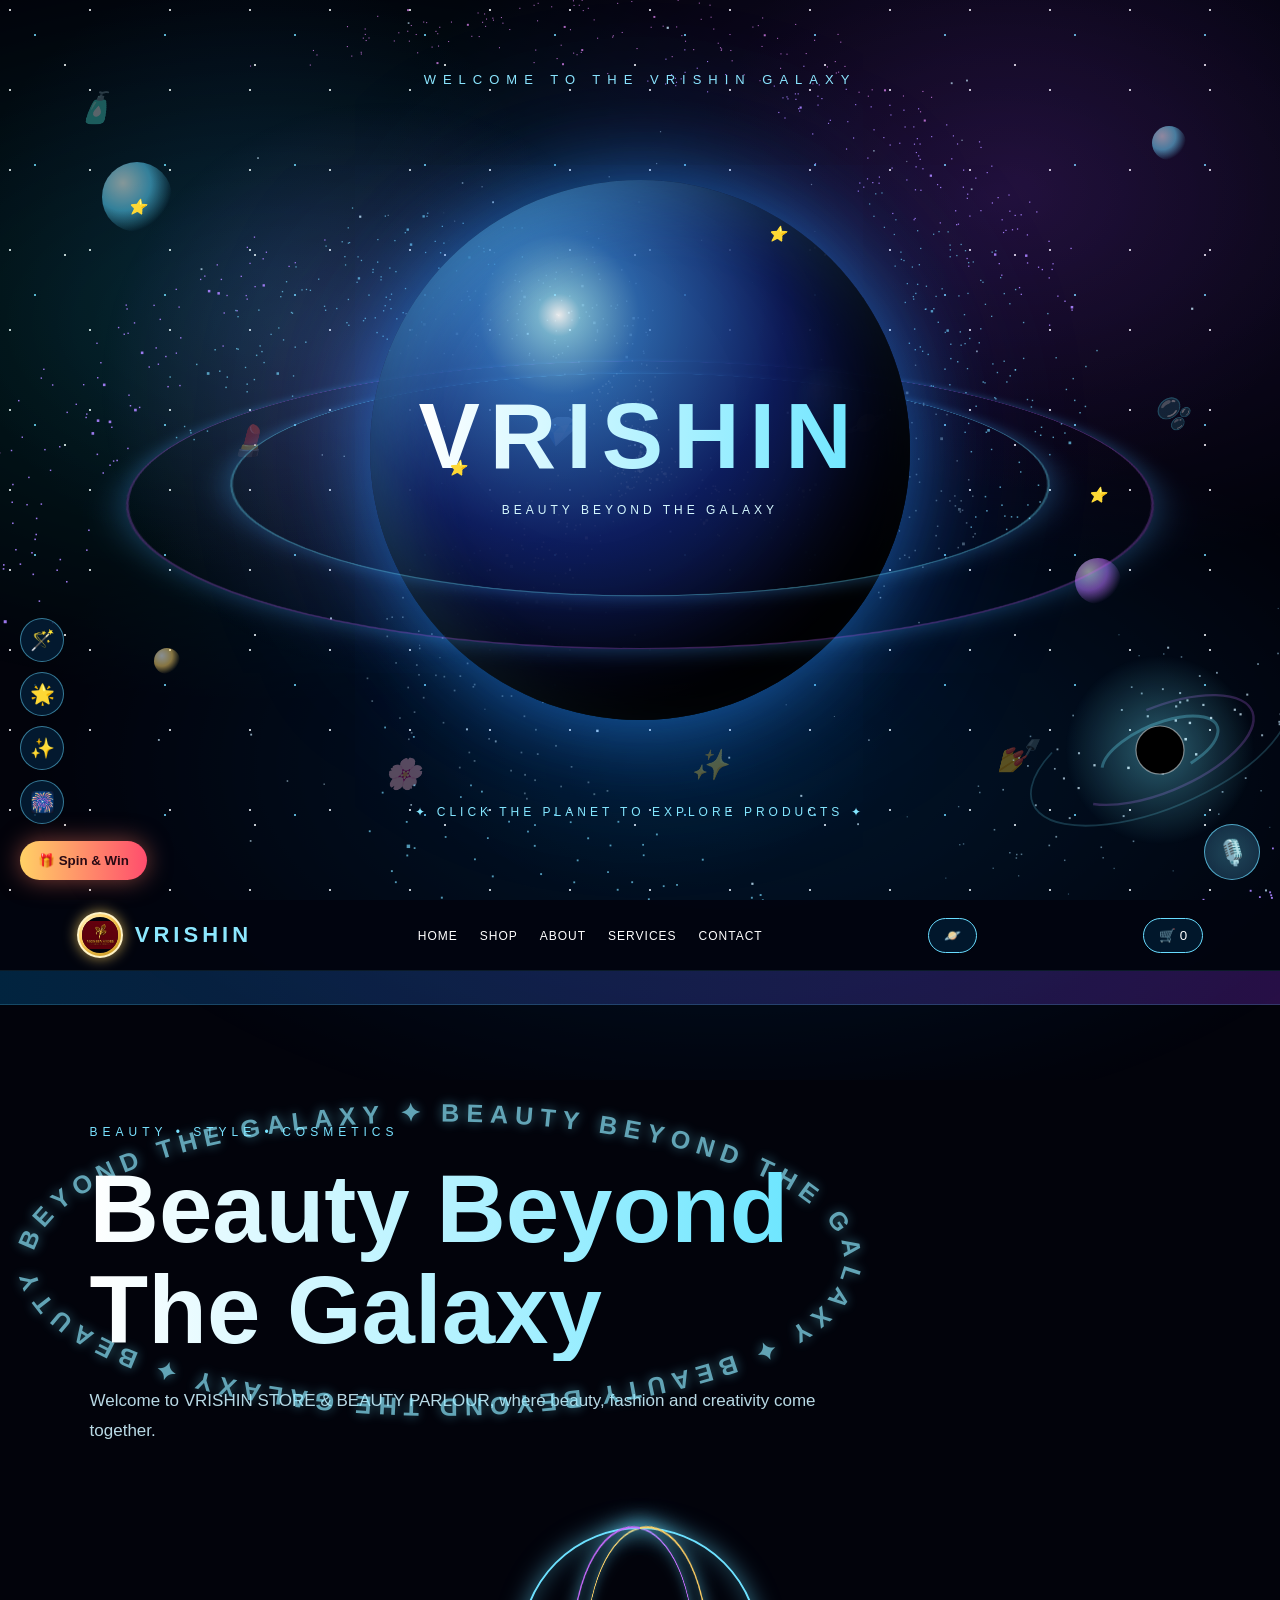
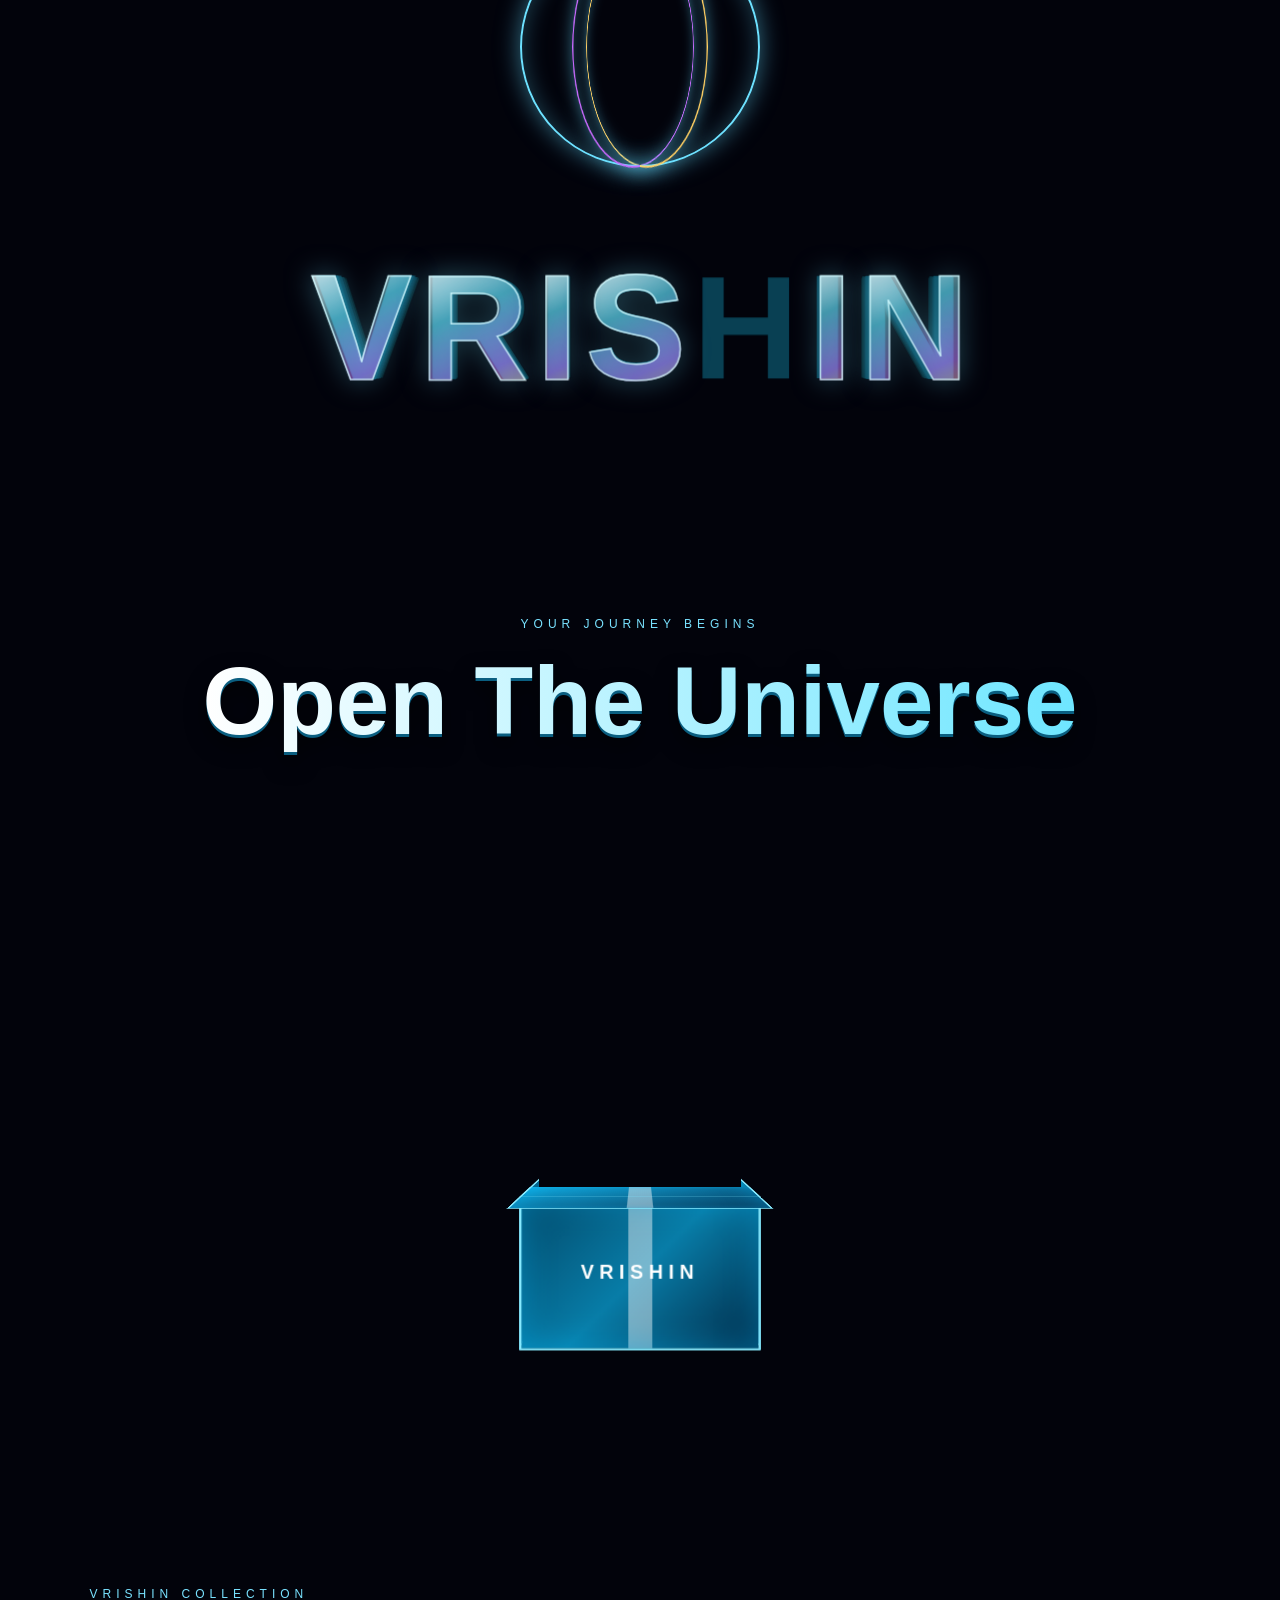
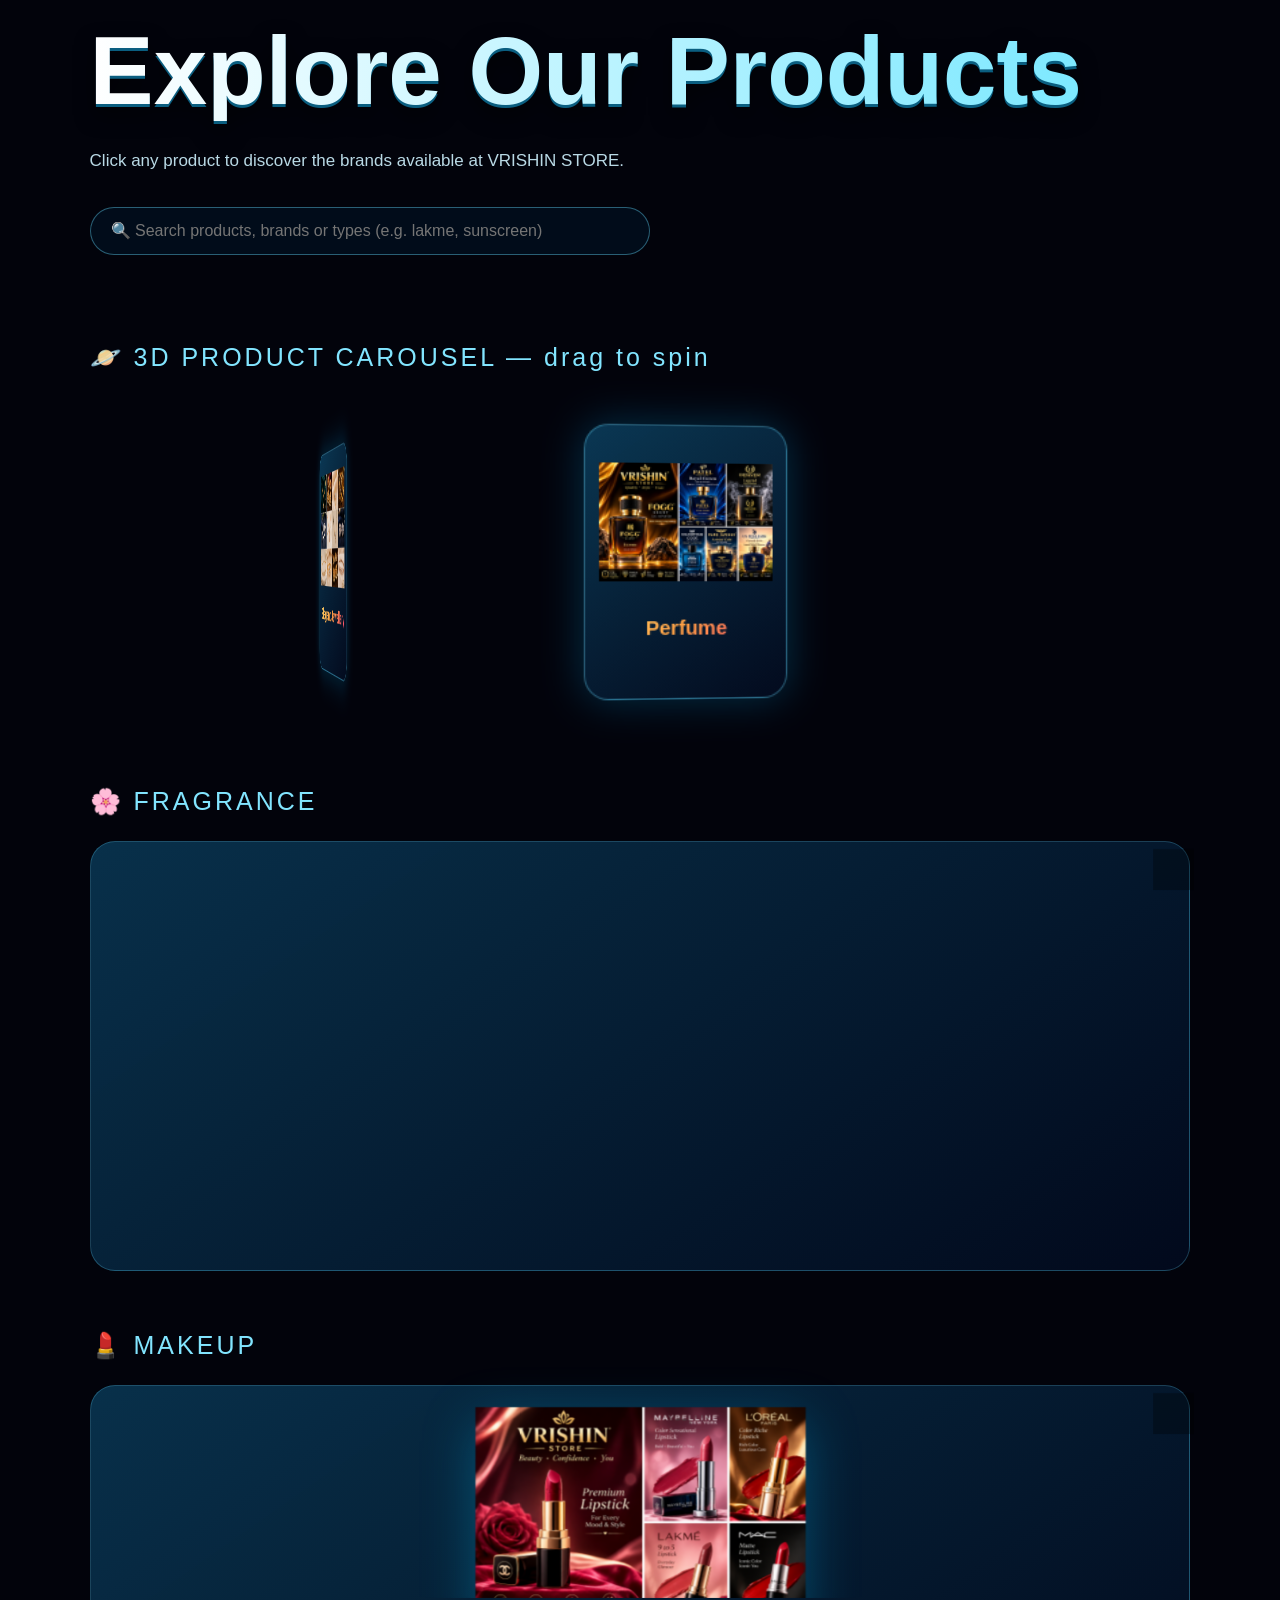
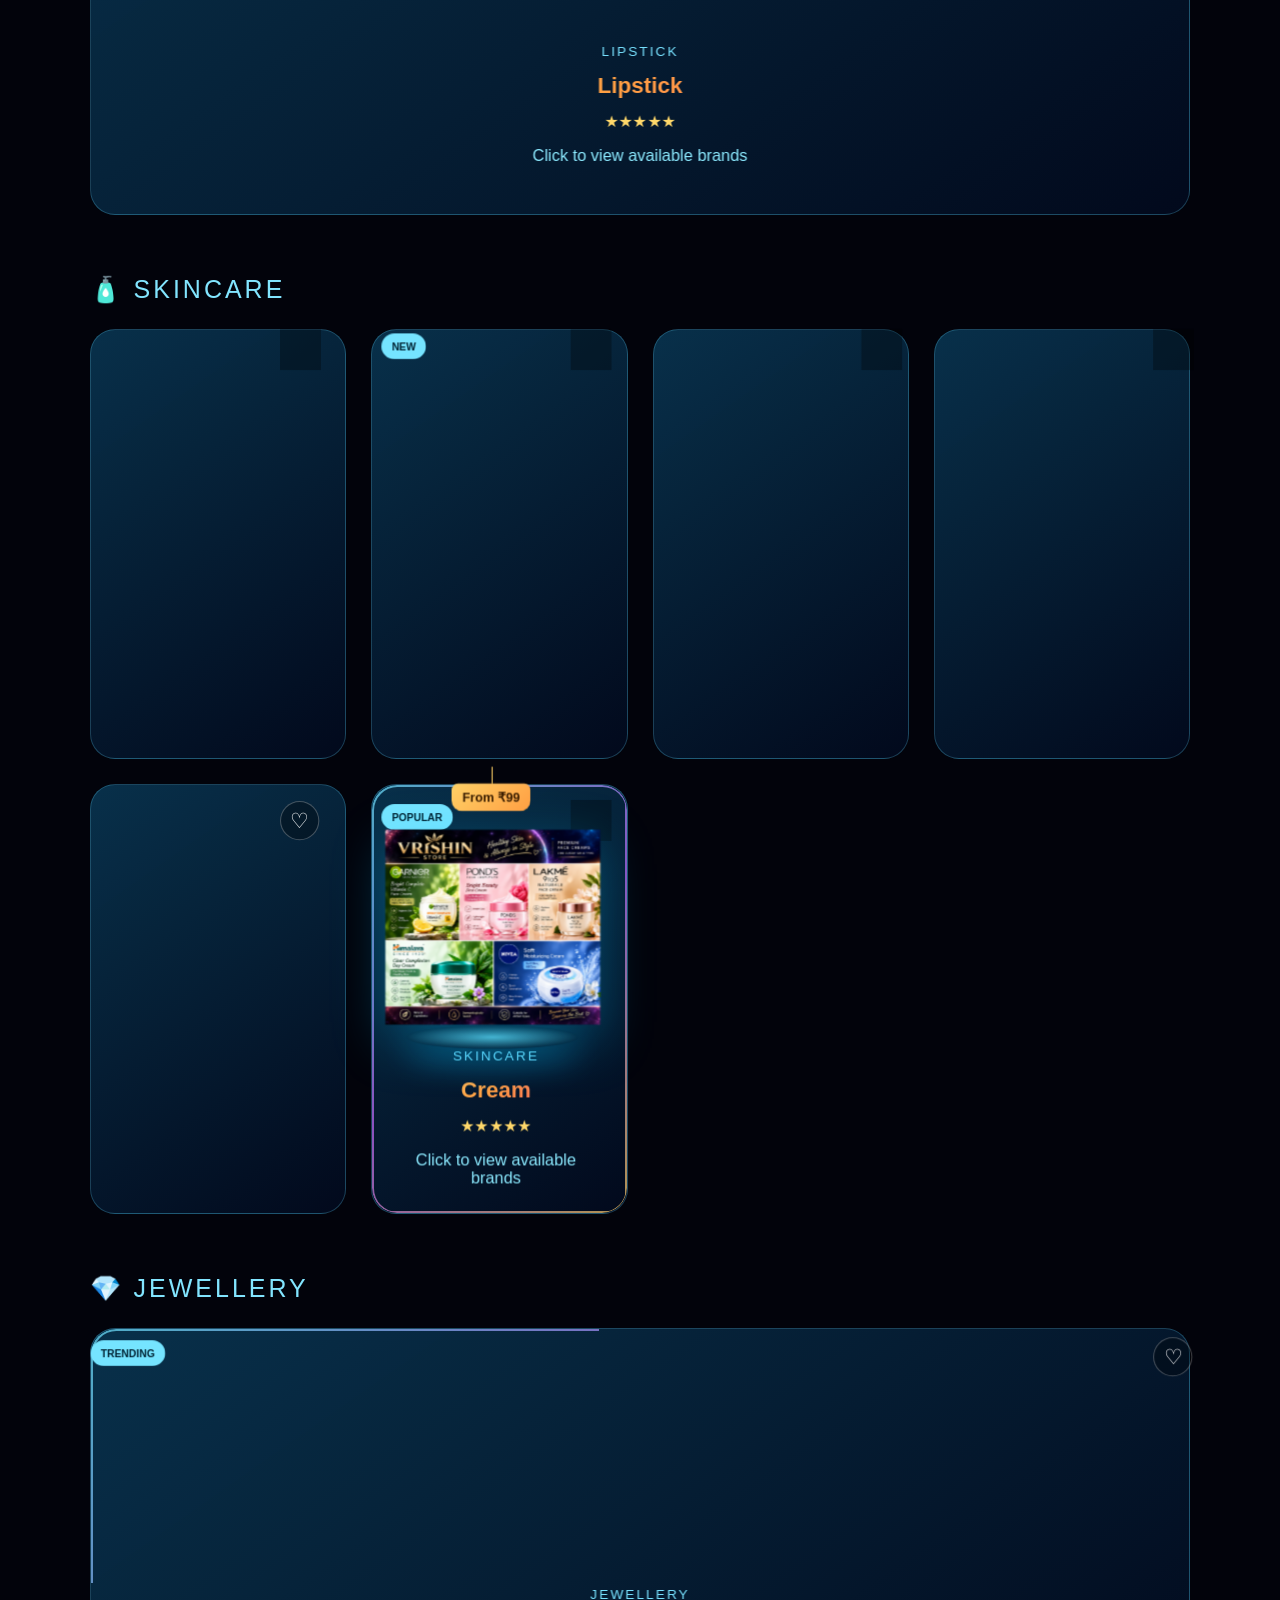
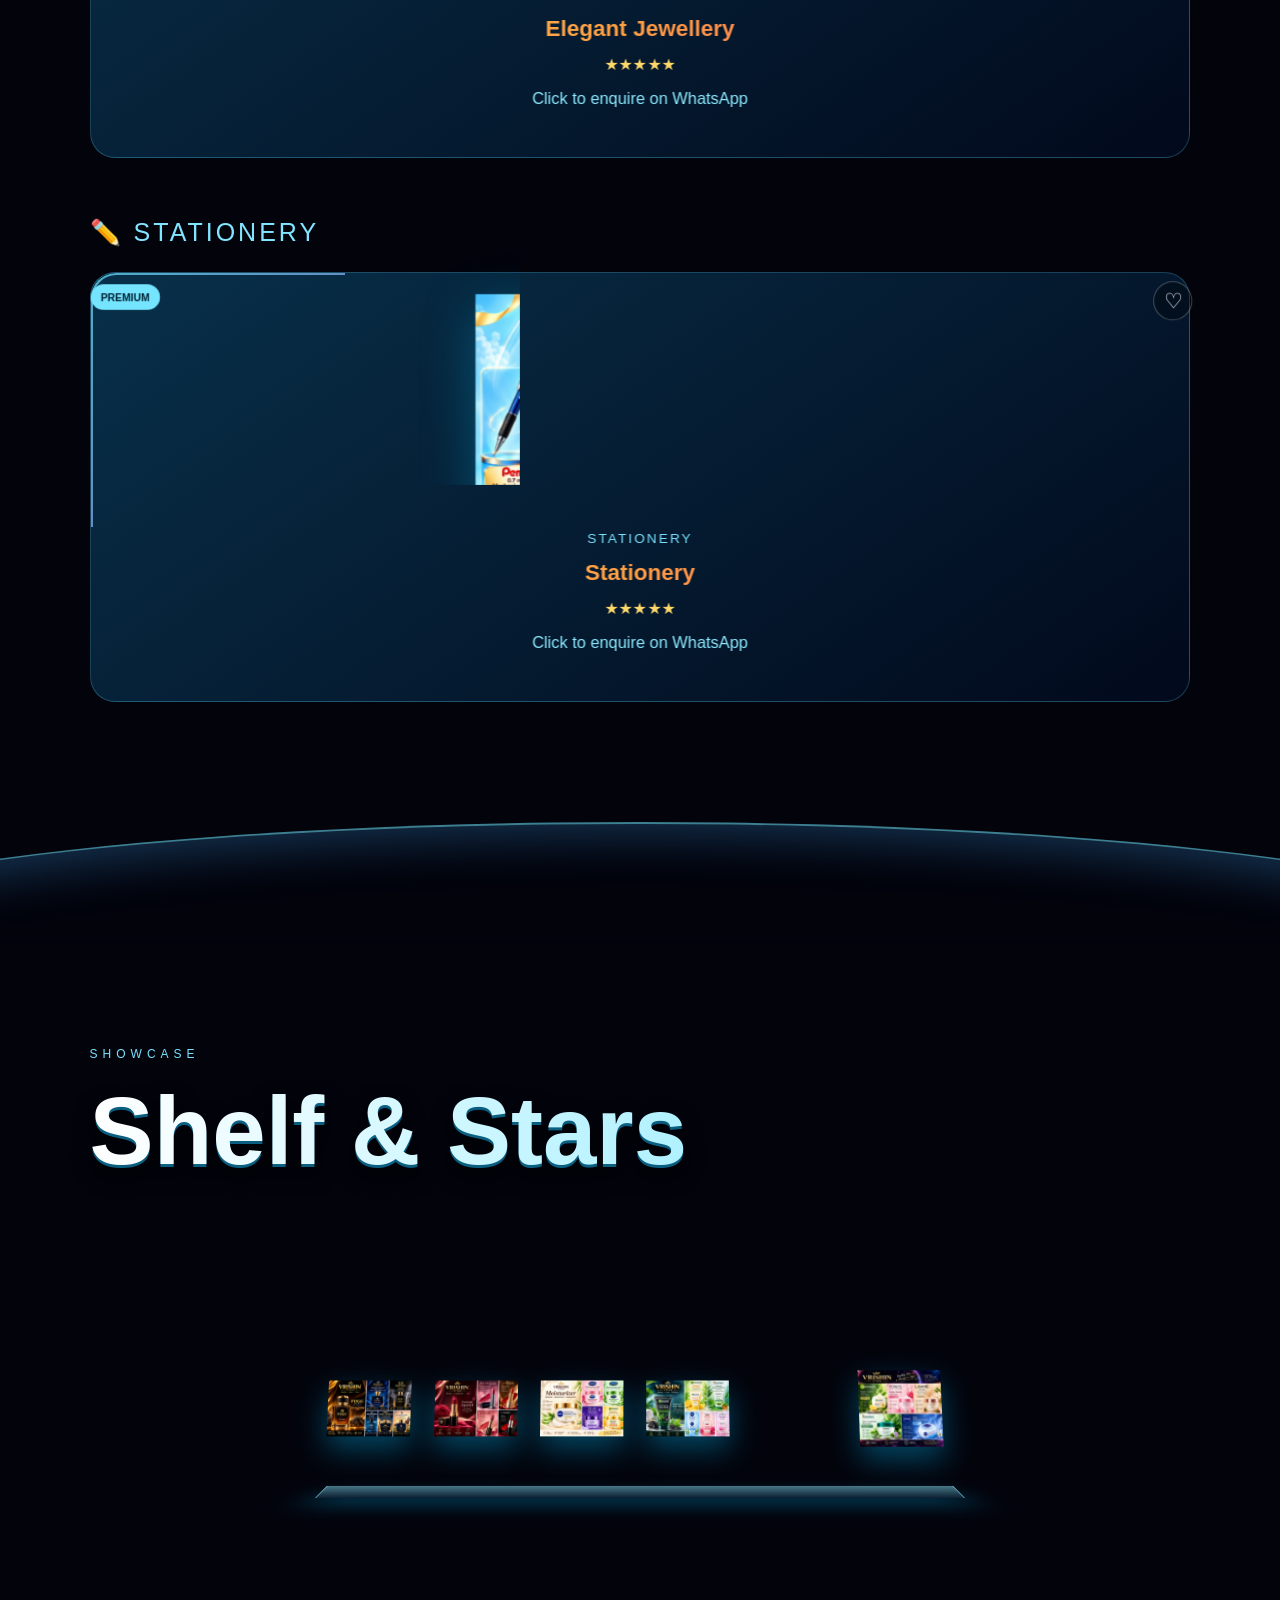
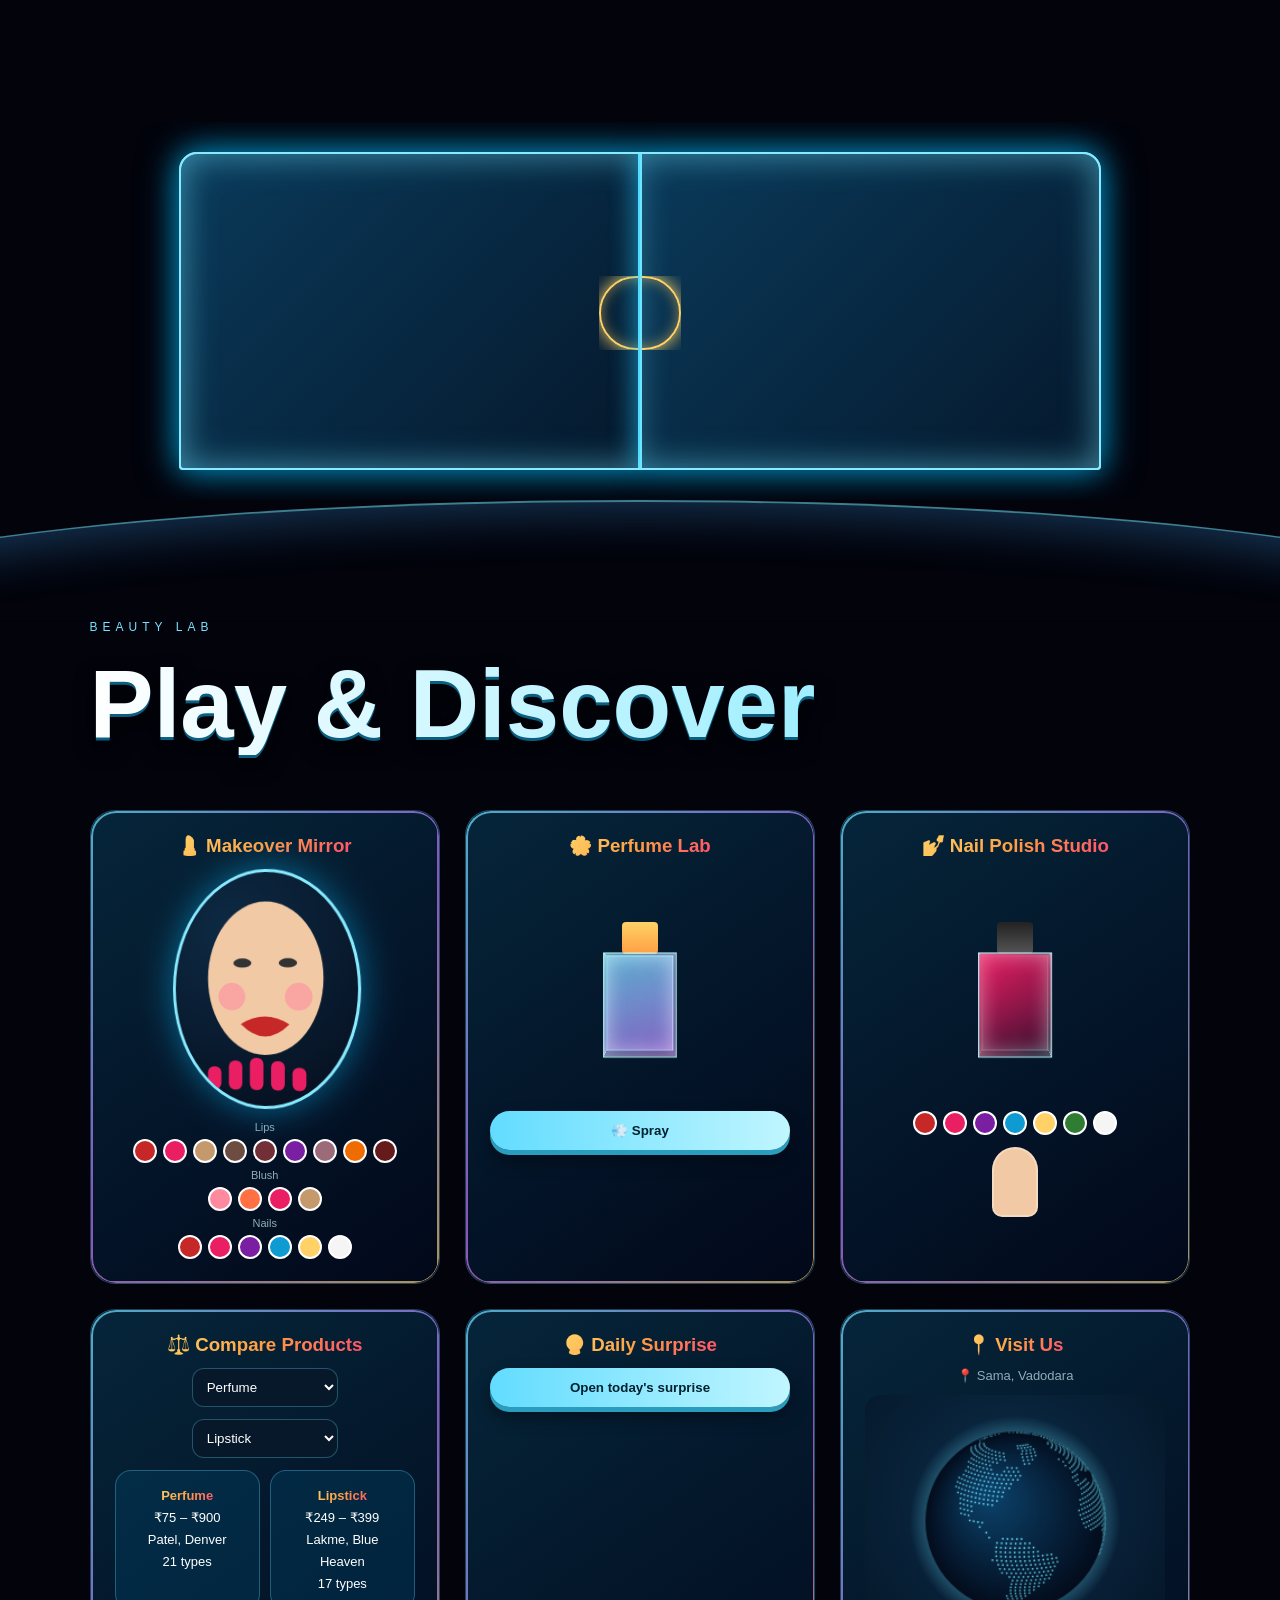
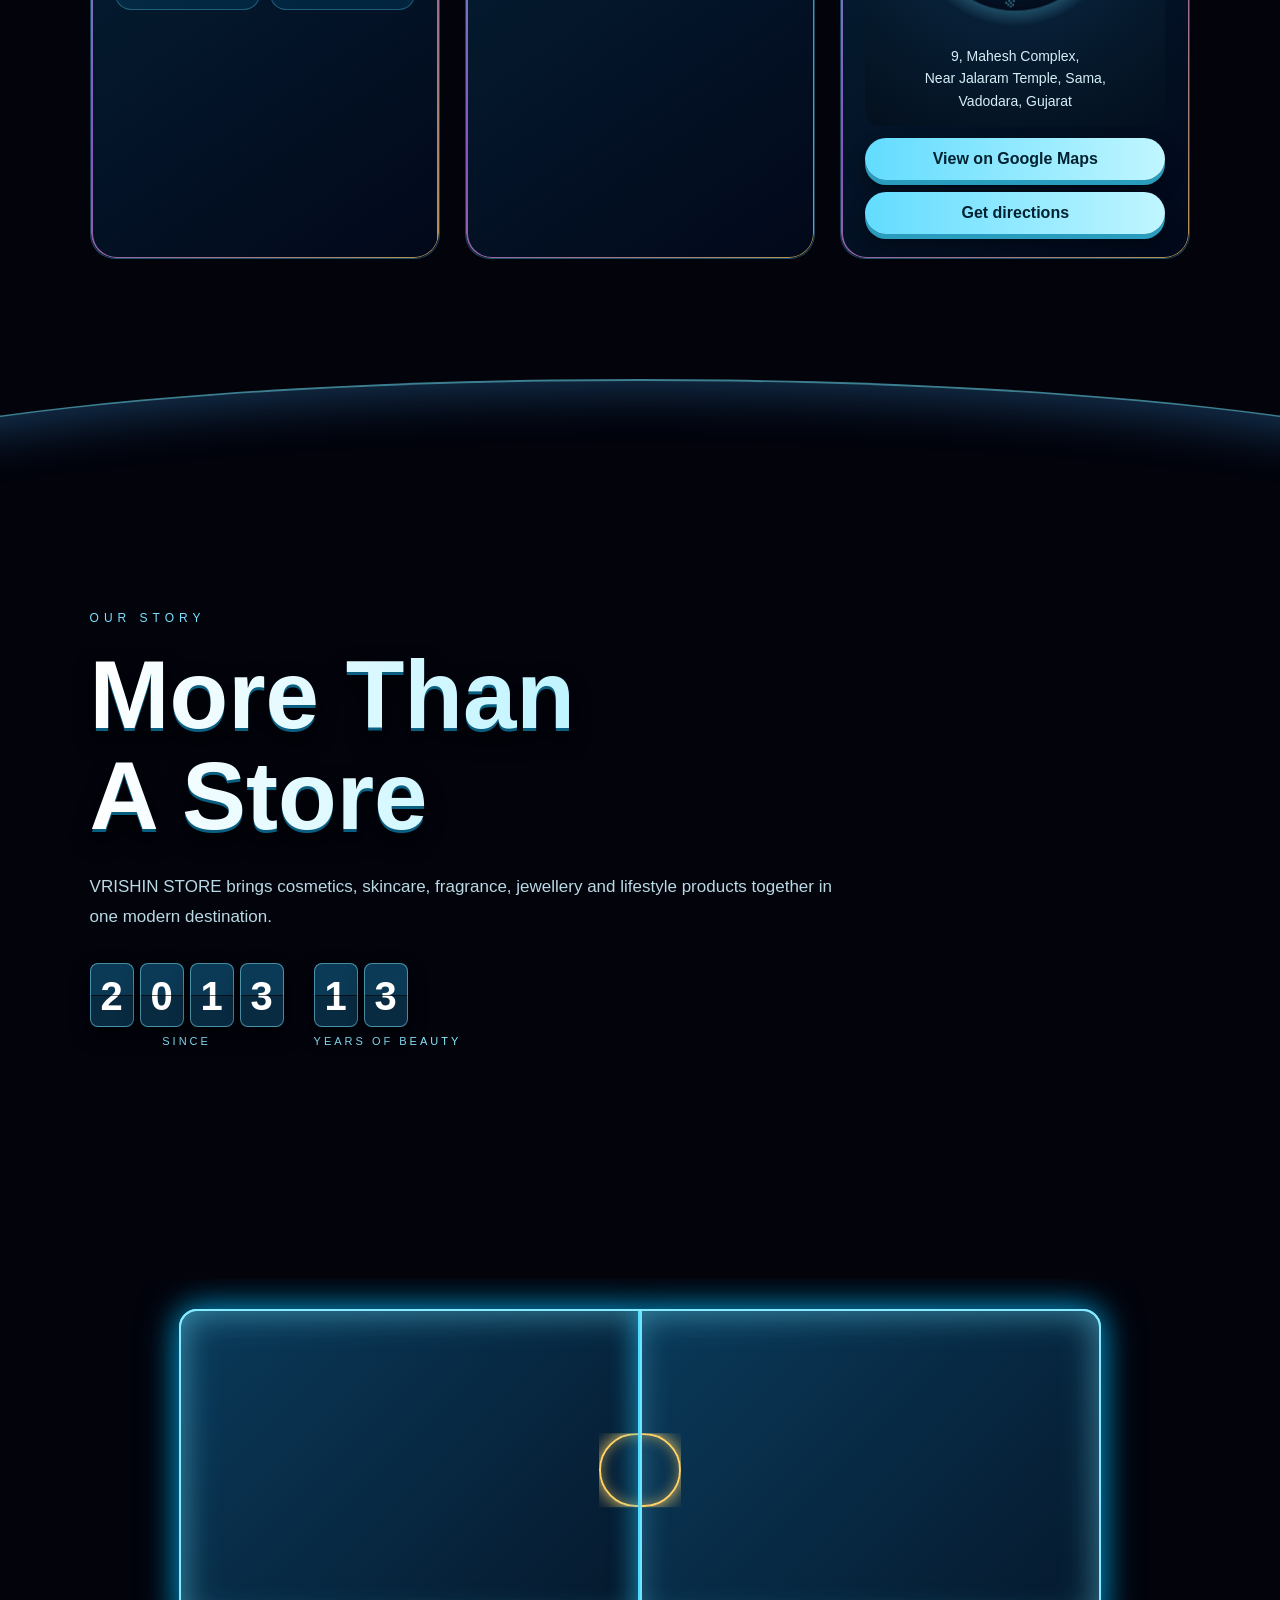
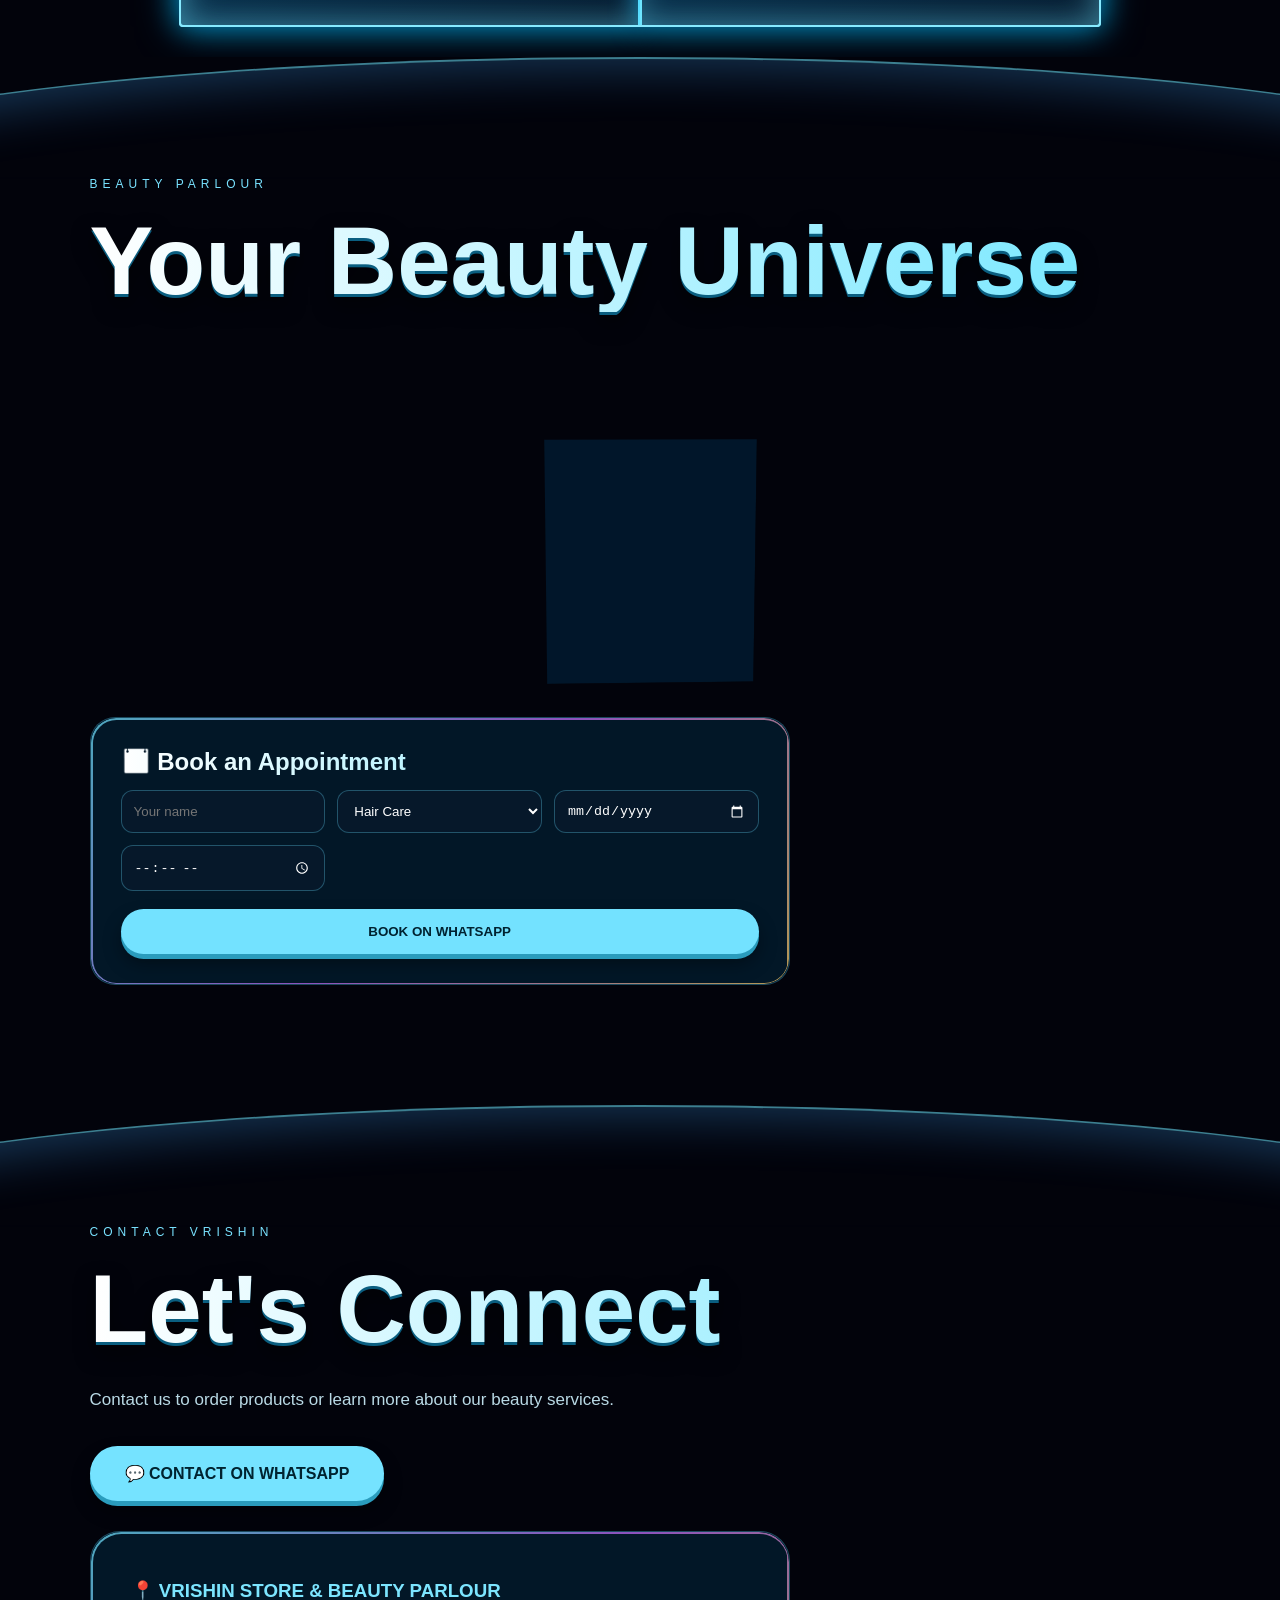
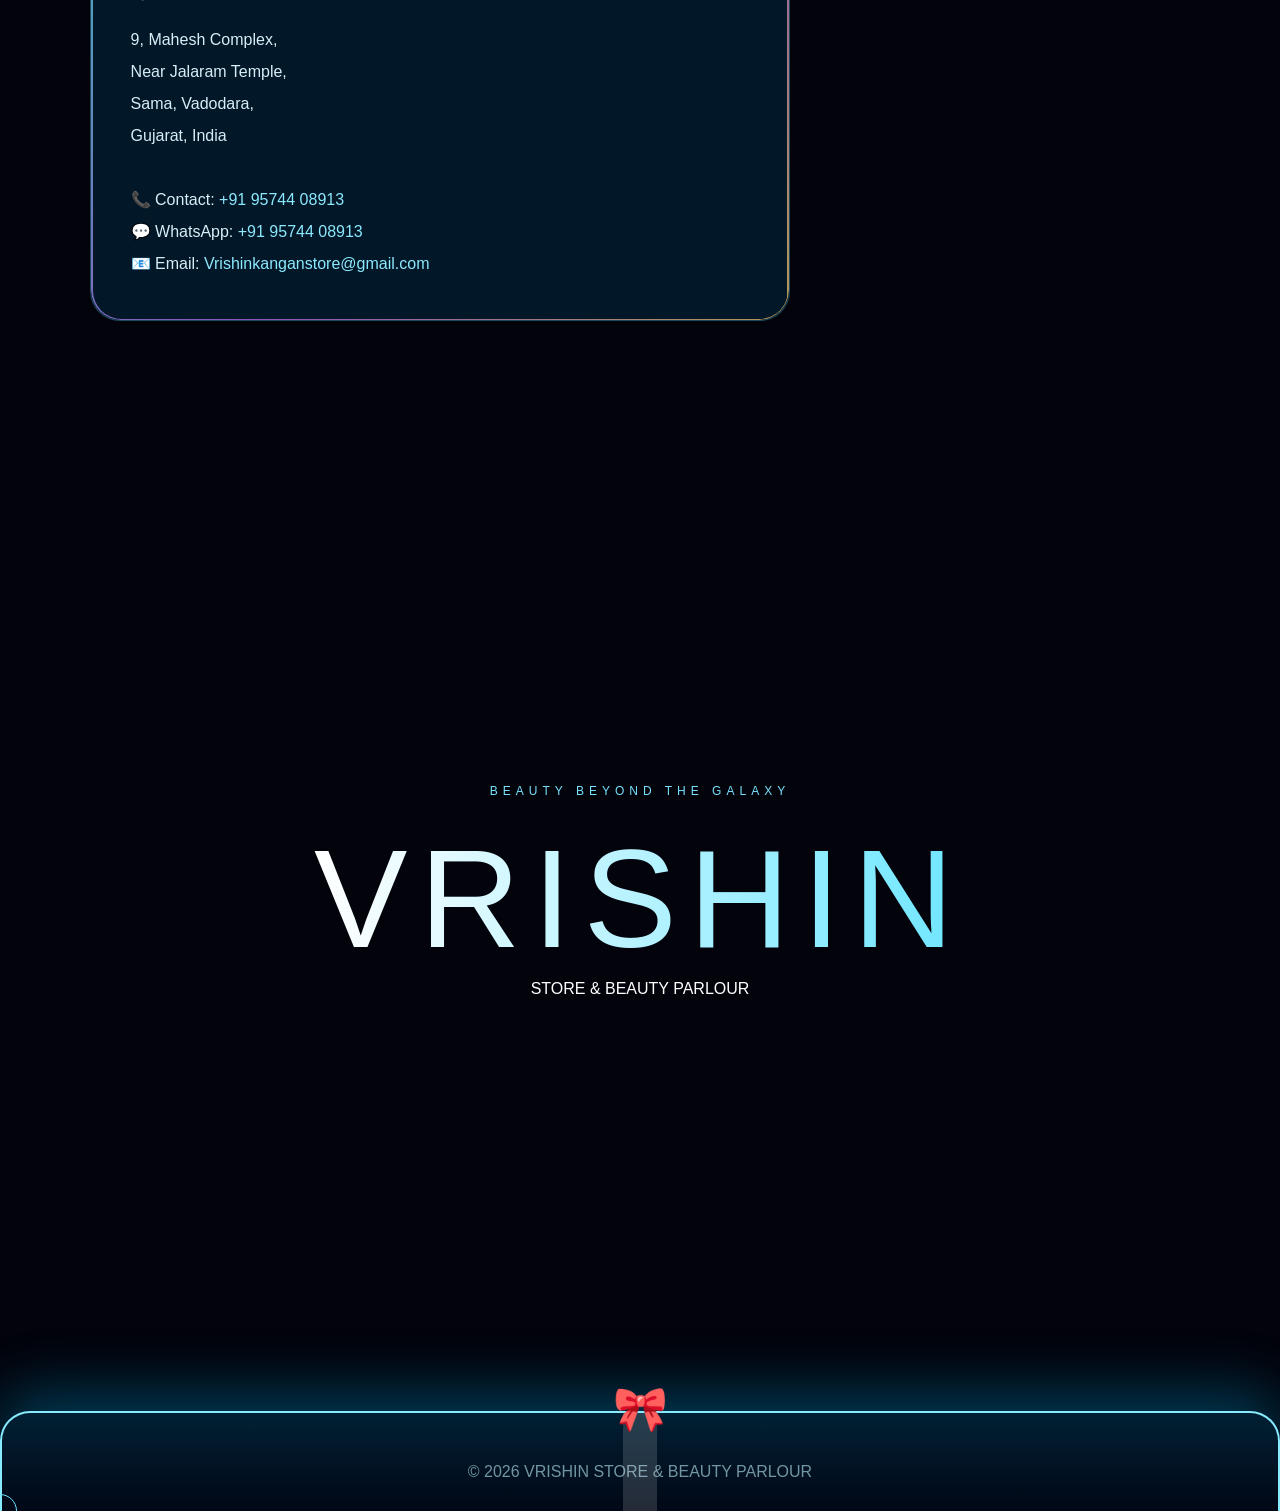
==== commit c0eaf151: "Update website" ====
--- a/index.html
+++ b/index.html
@@ -229,7 +229,6 @@
 .s:not(#home) .title{filter:drop-shadow(0 3px 0 #0a5e80) drop-shadow(0 8px 10px rgba(0,0,0,.55))}
 .off *{animation-play-state:paused!important}
 #ld{animation:ldo .6s 3.2s forwards}@keyframes ldo{to{opacity:0;visibility:hidden}}
-@media(prefers-reduced-motion:reduce){*{animation:none!important;transition:none!important}#ld{display:none}}
 
 /* ======================= COSMIC FX (16 effects) ======================= */
 /* 3 — floating 3D glass VRISHIN letters */
@@ -273,8 +272,24 @@
 /* 16 — globe */
 .gl3{width:200px;height:200px;cursor:pointer;border-radius:50%}
 @media(max-width:750px){.svr{height:240px}.svr .sv{left:-60px;top:-85px;width:120px;height:170px}.svr .sv p{padding:8px;font-size:13px}.svr .sv span{font-size:32px}
-.pt{height:56vh;min-height:340px}.pf,.pg{inset:6% 6%}.pdl{left:6%;width:44%}.pdr{right:6%;width:44%}.hsv{width:125%}#wfab{bottom:186px!important}.gl3{width:170px;height:170px}}
-</style></head><body>
+.pt{height:56vh;min-height:340px}.pf,.pg{inset:6% 6%}.pdl{left:6%;width:44%}.pdr{right:6%;width:44%}.hsv{width:125%}#wfab{bottom:186px!important}}
+
+/* ======================= FIT & DIMENSION FIXES ======================= */
+html{overflow-x:clip}
+.mapw{display:flex;flex-direction:column;align-items:center;gap:12px;width:100%;padding:14px 10px;border-radius:16px;background:radial-gradient(circle at 50% 35%,rgba(20,70,110,.45),rgba(3,15,29,.9))}.maddr{font-size:14px;line-height:1.6;color:#d5eff7;text-align:center}.lc .add+.add{margin-top:0}
+.gl3{width:min(240px,80%);height:auto;aspect-ratio:1;max-width:none}
+/* title halo: sized to the heading, never bigger than the screen */
+.hwrap{position:relative;width:fit-content;max-width:100%;margin-bottom:25px}.hwrap .title{margin-bottom:0}
+.hsv{width:calc(100% + clamp(70px,12vw,200px));max-width:96vw;aspect-ratio:8/3;height:auto;opacity:.7}
+/* home: keep hero + letters together */
+#home{min-height:auto;padding-bottom:70px}.l3d{margin-top:20px;height:clamp(110px,18vw,200px)}
+.pt{height:clamp(280px,42vh,420px);min-height:0}
+.lc{min-width:0}
+@media(max-width:750px){.pt{height:300px;min-height:0}.hsv{width:calc(100% + 50px)}.l3d{margin-top:6px;height:clamp(90px,26vw,130px)}.gl3{width:min(210px,72%)}#home{padding-top:100px}}
+@media(min-width:1500px){.s{padding-left:max(7%,calc((100vw - 1400px)/2));padding-right:max(7%,calc((100vw - 1400px)/2))}.title{font-size:clamp(42px,6vw,110px)}}
+@media(max-height:560px) and (orientation:landscape){#intro{min-height:520px}.s{min-height:auto}.pt{height:260px}}
+.jserr .rv{opacity:1!important;transform:none!important}.jserr #ld{display:none}
+</style><script>addEventListener("error",function(){document.documentElement.classList.add("jserr")})</script></head><body>
 <div class="stars"></div>
 <div id="ld"><div class="rk">🚀</div><h1 class="gt" style="letter-spacing:10px">VRISHIN</h1><div class="lb"><i></i></div></div>
 
@@ -307,7 +322,7 @@
 
 <section class="s" id="show"><div class="rv"><div class="tag">SHOWCASE</div><h2 class="title gt">Shelf &amp; Stars</h2></div>
  <div class="shelf" id="shelf"><div class="shb" id="shb"></div></div>
- <div class="cat">⭐ PRODUCT CONSTELLATION — click a star</div><svg id="cst" viewBox="0 0 600 260" style="width:100%;max-width:720px"></svg></section>
+ </section>
 
 <section class="s" id="lab"><div class="rv"><div class="tag">BEAUTY LAB</div><h2 class="title gt">Play &amp; Discover</h2></div>
 <div class="lab">
@@ -316,7 +331,7 @@
  <div class="lc"><h3 class="gold">💅 Nail Polish Studio</h3><div class="pst np" id="np"><div class="bt3"><b></b><b></b><b></b><b></b><u></u><u></u></div></div><div class="sws" id="nsw"></div><div class="nail"><i id="nfill"></i></div></div>
  <div class="lc"><h3 class="gold">⚖️ Compare Products</h3><select id="c1"></select><select id="c2"></select><div class="cmp" id="cmp"></div></div>
  <div class="lc"><h3 class="gold">🔮 Daily Surprise</h3><button class="add" onclick="surprise()">Open today's surprise</button><p id="sp2" class="muted" style="font-size:15px"></p></div>
- <div class="lc"><h3 class="gold">📍 Visit Us</h3><span id="ob" class="muted"></span><iframe id="mp" loading="lazy" title="Map"></iframe><a class="add" target="_blank" rel="noopener" href="https://www.google.com/maps/dir/?api=1&destination=Mahesh+Complex+Sama+Vadodara+Gujarat">Get directions</a></div>
+ <div class="lc"><h3 class="gold">📍 Visit Us</h3><span id="ob" class="muted"></span><div class="mapw" id="mpw"><p class="maddr">9, Mahesh Complex,<br>Near Jalaram Temple, Sama,<br>Vadodara, Gujarat</p></div><a class="add" target="_blank" rel="noopener" href="https://www.google.com/maps/search/?api=1&query=Mahesh+Complex+Sama+Vadodara+Gujarat">View on Google Maps</a><a class="add" target="_blank" rel="noopener" href="https://www.google.com/maps/dir/?api=1&destination=Mahesh+Complex+Sama+Vadodara+Gujarat">Get directions</a></div>
 </div></section>
 
 <section class="s rv" id="about"><div class="tag">OUR STORY</div><h2 class="title gt">More Than<br>A Store</h2>
@@ -398,7 +413,7 @@
 let cur="";
 function openBrands(p){if(!D[p])return;cur=p;$("bt").textContent=p+" Companies";$("bp").innerHTML="";
  $("bl").innerHTML=Object.keys(D[p]).map(b=>`<div class="bc" data-b="${b}"><h3 class="gold">${b}</h3><p>Choose a ${b} ${p.toLowerCase()} type</p></div>`).join("");$("bm").classList.add("show")}
-function showOpts(p,b){const lip=p==="Lipstick";$("bp").innerHTML=`<h3 class="gt" style="margin:22px 0 4px">${b} — ${p}</h3><div class="og">${D[p][b].map(([n,pr,m])=>{const c=lip&&SH[n.toLowerCase()];return`<div class="oc">${c?`<span class="sw" style="background:${c}"></span>`:""}<h4 class="gold">${n}</h4><small>${m}</small><div class="pr">₹${pr.toLocaleString("en-IN")}</div><button class="add" data-n="${b} ${n} ${p}" data-pr="${pr}">🛒 Add to Cart</button></div>`}).join("")}</div>`;$("bp").scrollIntoView({behavior:"smooth",block:"nearest"})}
+function showOpts(p,b){const lip=p==="Lipstick";$("bp").innerHTML=`<h3 class="gt" style="margin:22px 0 4px">${b} — ${p}</h3><div class="og">${D[p][b].map(([n,pr,m])=>{const c=lip&&SH[n.toLowerCase()];return`<div class="oc">${c?`<span class="sw" style="background:${c}"></span>`:""}<h4 class="gold">${n}</h4><small>${m}</small><div class="pr">₹${Number(pr).toLocaleString("en-IN")}</div><button class="add" data-n="${b} ${n} ${p}" data-pr="${pr}">🛒 Add to Cart</button></div>`}).join("")}</div>`;$("bp").scrollIntoView({behavior:"smooth",block:"nearest"})}
 $("bl").onclick=e=>{const c=e.target.closest(".bc");c&&showOpts(cur,c.dataset.b)};
 function closeBrands(){$("bm").classList.remove("show")}
 $("bm").onclick=e=>{if(e.target===$("bm"))closeBrands()};
@@ -406,13 +421,15 @@
 
 /* ===== CART ===== */
 let cart=[];try{cart=JSON.parse(localStorage.getItem("vrishinCart")||"[]")}catch(e){}
-function addToCart(n,p){const x=cart.find(i=>i.n===n);x?x.q++:cart.push({n,p,q:1});updateCart();$("cc").parentElement.animate([{transform:"scale(1)"},{transform:"scale(1.15)"},{transform:"scale(1)"}],{duration:350})}
+/* clean any old/corrupt saved cart (a null price here used to crash the whole page) */
+cart=(Array.isArray(cart)?cart:[]).filter(i=>i&&typeof i.n==="string"&&typeof i.p==="number"&&isFinite(i.p)&&i.p>0).map(i=>({n:i.n,p:i.p,q:Math.max(1,Math.floor(Number(i.q))||1)}));try{localStorage.setItem("vrishinCart",JSON.stringify(cart))}catch(e){}
+function addToCart(n,p){p=Number(p);if(!isFinite(p)||p<=0)return;const x=cart.find(i=>i.n===n);x?x.q++:cart.push({n,p,q:1});updateCart();$("cc").parentElement.animate([{transform:"scale(1)"},{transform:"scale(1.15)"},{transform:"scale(1)"}],{duration:350})}
 function qty(i,d){if(!cart[i])return;cart[i].q+=d;if(cart[i].q<1)cart.splice(i,1);updateCart()}
 function updateCart(){try{localStorage.setItem("vrishinCart",JSON.stringify(cart))}catch(e){}
  const sub=cart.reduce((s,i)=>s+i.p*i.q,0),{w,p}=dsc(),off=Math.round(sub*p/100);
  $("cc").textContent=cart.reduce((s,i)=>s+i.q,0);$("ct").textContent=(sub-off).toLocaleString("en-IN");
  $("cd").innerHTML=!sub||!w?"":p?`Subtotal ₹${sub.toLocaleString("en-IN")}<br>🎉 Spin &amp; Win discount (${w}): −₹${off.toLocaleString("en-IN")}`:`🎁 Your prize: ${w} — it will be added to your order`;
- $("ci").innerHTML=cart.length?cart.map((i,k)=>`<div class="ci"><div style="flex:1"><strong>${i.n}</strong><div class="cp">₹${i.p.toLocaleString("en-IN")} each</div><div class="qc"><button data-k="${k}" data-d="-1">−</button><span>${i.q}</span><button data-k="${k}" data-d="1">+</button><button class="rm" data-k="${k}" data-d="-999">Remove</button></div></div><b>₹${(i.p*i.q).toLocaleString("en-IN")}</b></div>`).join(""):`<p class="muted" style="padding:30px 0;text-align:center">🛒<br><br>Your cart is empty.<br>Add products to see them here.</p>`}
+ $("ci").innerHTML=cart.length?cart.map((i,k)=>`<div class="ci"><div style="flex:1"><strong>${i.n}</strong><div class="cp">₹${Number(i.p).toLocaleString("en-IN")} each</div><div class="qc"><button data-k="${k}" data-d="-1">−</button><span>${i.q}</span><button data-k="${k}" data-d="1">+</button><button class="rm" data-k="${k}" data-d="-999">Remove</button></div></div><b>₹${(i.p*i.q).toLocaleString("en-IN")}</b></div>`).join(""):`<p class="muted" style="padding:30px 0;text-align:center">🛒<br><br>Your cart is empty.<br>Add products to see them here.</p>`}
 $("ci").onclick=e=>{const b=e.target.closest("button");b&&qty(+b.dataset.k,+b.dataset.d)};
 function openCart(){$("cm").classList.add("show")}function closeCart(){$("cm").classList.remove("show")}
 $("cm").onclick=e=>{if(e.target===$("cm"))closeCart()};
@@ -521,7 +538,7 @@
 /* instant search */
 $("sq").oninput=()=>{const w=nz($("sq").value.toLowerCase().trim()).split(" ").filter(Boolean);if($("sq").value.trim().length<2){$("sr").innerHTML="";return}
  const out=[];for(const p in D)for(const b in D[p])for(const [n,pr,m] of D[p][b]){const h=nz(`${p} ${b} ${n} ${m}`.toLowerCase());if(w.every(x=>h.includes(x)))out.push([p,b,n,pr,m])}
- $("sr").innerHTML=out.length?out.slice(0,24).map(([p,b,n,pr,m])=>`<div class="oc"><small>${p} • ${b}</small><h4 class="gold">${n}</h4><small>${m}</small><div class="pr">₹${pr.toLocaleString("en-IN")}</div><button class="add" data-p="${p}" data-n="${b} ${n} ${p}" data-pr="${pr}">🛒 Add to Cart</button></div>`).join(""):`<p class="muted" style="margin-top:12px">No match found. Try another word.</p>`};
+ $("sr").innerHTML=out.length?out.slice(0,24).map(([p,b,n,pr,m])=>`<div class="oc"><small>${p} • ${b}</small><h4 class="gold">${n}</h4><small>${m}</small><div class="pr">₹${Number(pr).toLocaleString("en-IN")}</div><button class="add" data-p="${p}" data-n="${b} ${n} ${p}" data-pr="${pr}">🛒 Add to Cart</button></div>`).join(""):`<p class="muted" style="margin-top:12px">No match found. Try another word.</p>`};
 /* appointment booking */
 $("bd").min=new Date().toISOString().slice(0,10);
 function bookNow(){const n=$("bn").value.trim(),d=$("bd").value,t=$("btm").value;if(!n||!d||!t){alert("Please enter your name, date and time.");return}
@@ -580,7 +597,6 @@
  try{localStorage.setItem("vrishinDay",d)}catch(e){}o.innerHTML=`✨ <b>Today's beauty tip</b><br>${TIPS[new Date().getDate()%TIPS.length]}`;o.animate([{transform:"scale(.3)",opacity:0},{transform:"scale(1)",opacity:1}],{duration:600})}
 /* open-now badge + map — set HRS to your hours, e.g. [10,21] */
 const HRS=null,hr=new Date().getHours();$("ob").textContent=HRS?(hr>=HRS[0]&&hr<HRS[1]?"🟢 Open now":"🔴 Closed now"):"📍 Sama, Vadodara";
-$("mp").src="https://www.google.com/maps?q="+encodeURIComponent("Mahesh Complex, Sama, Vadodara, Gujarat")+"&output=embed";
 /* ===== 3D SHOWCASE & DESIGN ===== */
 function goTo(id){const g=$("gt");g.classList.remove("on");void g.offsetWidth;g.classList.add("on");setTimeout(()=>$(id).scrollIntoView({behavior:"instant"}),350)}
 /* planet menu */
@@ -591,10 +607,6 @@
 $("shb").innerHTML=["Perfume","Lipstick","Moisturizer","Face Mask","Body Lotion","Cream"].map((n,i)=>{const x=CI.find(c=>c[0]===n);return`<div class="shi" data-p="${n}" style="left:${3+i*16}%"><img src="${x[3]}" alt="${n}" data-e="${x[4]}"></div>`}).join("");fb($("shb"));
 $("shb").onclick=e=>{const i=e.target.closest(".shi");i&&spot(i.dataset.p)};
 $("shelf").onpointermove=e=>{const r=$("shelf").getBoundingClientRect();$("shb").style.setProperty("--ry",((e.clientX-r.left)/r.width-.5)*30+"deg");$("shb").style.setProperty("--rx",8-((e.clientY-r.top)/r.height-.5)*10+"deg")};
-/* constellation map */
-const CP=[[50,200],[120,90],[200,170],[270,60],[345,150],[420,70],[490,175],[550,65],[330,225],[190,235]];
-$("cst").innerHTML=`<polyline points="${CP.map(p=>p.join(",")).join(" ")}" fill="none" stroke="rgba(110,230,255,.45)" stroke-width="1.5" stroke-dasharray="6 6"/>`+CI.map((c,i)=>`<g class="st" data-p="${c[0]}" transform="translate(${CP[i][0]} ${CP[i][1]})"><circle r="9" fill="#6ee6ff"/><circle r="16" fill="none" stroke="#6ee6ff" opacity=".4"/><text y="-22" text-anchor="middle" fill="#fff" font-size="12">${c[0]}</text></g>`).join("");
-$("cst").onclick=e=>{const g=e.target.closest(".st");g&&spot(g.dataset.p)};
 /* product explosion view */
 const PT={d:["Cap / Top","Main body","Base / Pack"],Perfume:["Cap","Bottle","Spray base"],Lipstick:["Cap","Lipstick bullet","Case"],"Face Wash":["Cap","Tube","Base"]};
 function explode(){const c=$("spc");sr=0;c.classList.add("ex");setTimeout(()=>c.classList.remove("ex"),3200)}
@@ -620,7 +632,7 @@
    COSMIC FX — the 16 new effects
    ============================================================ */
 /* 9 — 3D confetti: golden stars + ribbons burst when an order is sent */
-function vxConfetti(){if(matchMedia("(prefers-reduced-motion:reduce)").matches)return;
+function vxConfetti(){
  const c=document.createElement("canvas"),W=c.width=innerWidth,H=c.height=innerHeight;c.style.cssText="position:fixed;inset:0;width:100%;height:100%;z-index:99999;pointer-events:none";document.body.append(c);
  const g=c.getContext("2d"),cols=["#ffd166","#ff9f43","#fff3c4","#ffe9a8","#ff4d6d","#6ee6ff","#c76cff"],P=[],n=innerWidth<750?120:220,t0=performance.now();
  for(let i=0;i<n;i++){const a=-Math.PI/2+(Math.random()-.5)*2.4,sp=9+Math.random()*14,k=Math.random();
@@ -644,11 +656,10 @@
 function micOff(){if(!mA)return;const m=mA;mA=null;try{m.s&&m.s.getTracks().forEach(t=>t.stop());m.ac&&m.ac.close()}catch(e){}$("vp").classList.remove("lv");$("vp").style.setProperty("--lv",0)}
 
 (function(){
-if(matchMedia("(prefers-reduced-motion:reduce)").matches)return;
 const TAU=Math.PI*2,rnd=Math.random,clamp=(v,a,b)=>Math.max(a,Math.min(b,v)),MOB=()=>innerWidth<750,DPR=Math.min(devicePixelRatio||1,2);
 /* one shared animation loop for every canvas effect */
 const T=[];let last=performance.now();
-(function lp(t){const dt=Math.min(60,t-last);last=t;if(!document.hidden)for(const f of T)f(t,dt);requestAnimationFrame(lp)})(last);
+(function lp(t){const dt=Math.min(60,t-last);last=t;if(!document.hidden)for(const f of T){try{f(t,dt)}catch(e){}}requestAnimationFrame(lp)})(last);
 /* pointer + phone tilt -> shared aim values (-1..1) */
 const AIM={x:0,y:0},AS={x:0,y:0},PT0={x:innerWidth/2,y:innerHeight/2};let tilt=0,wAct=0,asked=0;
 addEventListener("pointermove",e=>{PT0.x=e.clientX;PT0.y=e.clientY;wAct=performance.now();if(!tilt){AIM.x=e.clientX/innerWidth*2-1;AIM.y=e.clientY/innerHeight*2-1}},{passive:true});
@@ -664,7 +675,7 @@
 (function(){let seen=0;try{seen=sessionStorage.getItem("vrTun")}catch(e){}if(seen)return;try{sessionStorage.setItem("vrTun","1")}catch(e){}
  const c=document.createElement("canvas");c.style.cssText="position:fixed;inset:0;width:100%;height:100%;z-index:99998;background:#02030b;transition:opacity .7s;cursor:pointer";document.body.append(c);
  const g=c.getContext("2d");let W=c.width=innerWidth,H=c.height=innerHeight,done=0;const t0=performance.now()+2300,DUR=2800,ST=Array.from({length:110},()=>({a:rnd()*TAU,s:rnd()}));
- function end(){if(done)return;done=1;c.style.opacity=0;c.style.pointerEvents="none";setTimeout(()=>c.remove(),800)}c.onclick=end;
+ function end(){if(done)return;done=1;c.style.opacity=0;c.style.pointerEvents="none";setTimeout(()=>c.remove(),800)}c.onclick=end;setTimeout(end,8500);
  (function f(now){if(done)return;const k=(now-t0)/DUR;g.fillStyle="#02030b";g.fillRect(0,0,W,H);
   if(k>=0){const kk=Math.min(k,1),ph=kk*kk*7+kk*1.5,cx=W/2+Math.sin(now*.0015)*W*.03,cy=H/2+Math.cos(now*.0012)*H*.03,M=26,md=Math.min(W,H),maxR=Math.hypot(W,H)*.75;
    const rr=d=>md*.045/(d+.02);
@@ -678,76 +689,63 @@
   if(k>=1){end();return}requestAnimationFrame(f)})(performance.now());
  addEventListener("resize",()=>{W=c.width=innerWidth;H=c.height=innerHeight})})();
 
-/* 1 — spiral galaxy hero: tiny stars swirl, drift toward mouse / tilt, flare on click */
-const gc=document.createElement("canvas");gc.style.cssText="position:absolute;inset:0;width:100%;height:100%;pointer-events:none";intro.prepend(gc);
-const gx=gc.getContext("2d"),PAL=["255,236,190","200,240,255","120,220,255","170,130,255","235,140,255"];let GW,GH,GR,gB=[[],[],[],[],[]],flare=null;
-function gInit(){GW=gc.width=intro.clientWidth;GH=gc.height=intro.clientHeight;GR=Math.min(GW,GH*1.3)*.62;gB=[[],[],[],[],[]];const n=MOB()?800:1800;
- for(let i=0;i<n;i++){const arm=i%3,r=Math.pow(rnd(),.8)*GR,u=r/GR,th=u*3.6+arm*TAU/3+(rnd()-.5)*.8,c=Math.min(4,Math.floor(u*5));gB[c].push({r,th,h:(rnd()-.5)*GR*.12*(1-u*.6),w:.00008/(.3+u),b:rnd()>.93?1:0})}}
+try{/* 1 — spiral galaxy hero: tiny stars swirl, drift toward mouse / tilt, flare on click */
+var gc=document.createElement("canvas");gc.style.cssText="position:absolute;inset:0;width:100%;height:100%;pointer-events:none";intro.prepend(gc);
+var gx=gc.getContext("2d"),PAL=["255,236,190","200,240,255","120,220,255","170,130,255","235,140,255"];var GW,GH,GR,gB=[[],[],[],[],[]],flare=null;
+function gInit(){GW=gc.width=intro.clientWidth;GH=gc.height=intro.clientHeight;GR=Math.min(GW,GH*1.3)*.62;gB=[[],[],[],[],[]];var n=MOB()?800:1800;
+ for(var i=0;i<n;i++){var arm=i%3,r=Math.pow(rnd(),.8)*GR,u=r/GR,th=u*3.6+arm*TAU/3+(rnd()-.5)*.8,c=Math.min(4,Math.floor(u*5));gB[c].push({r,th,h:(rnd()-.5)*GR*.12*(1-u*.6),w:.00008/(.3+u),b:rnd()>.93?1:0})}}
 gInit();addEventListener("resize",gInit);
-addEventListener("pointerdown",e=>{if(!heroVis)return;const r=intro.getBoundingClientRect();flare={x:e.clientX-r.left,y:e.clientY-r.top,t:performance.now()}});
-T.push(t=>{if(!heroVis)return;gx.clearRect(0,0,GW,GH);const rc=intro.getBoundingClientRect(),cx=GW/2,cy=GH/2+GH*.03,ta=1.0+AS.y*.14,ca=Math.cos(ta),sa=Math.sin(ta);
- const ax=tilt?cx+AS.x*GW*.32:PT0.x-rc.left,ay=tilt?cy+AS.y*GH*.32:PT0.y-rc.top;let fr=0,age=0;if(flare){age=t-flare.t;if(age>1300)flare=null;else fr=age/1300*Math.max(GW,GH)*.6}
- const hot=[];
- for(let c=0;c<5;c++){gx.fillStyle=`rgba(${PAL[c]},${.62+.3*Math.sin(t*.0015+c*1.3)})`;
-  for(const s of gB[c]){const a=s.th+t*s.w,x=Math.cos(a)*s.r,z=Math.sin(a)*s.r,y2=s.h*ca-z*sa,z2=s.h*sa+z*ca,sc=1.15*900/(900+z2);let sx=cx+x*sc,sy=cy+y2*sc;
-   const dx=ax-sx,dy=ay-sy,d=Math.hypot(dx,dy);if(d<230&&d>1){const p=Math.pow(1-d/230,2)*46;sx+=dx/d*p;sy+=dy/d*p}
-   if(flare){const fd=Math.hypot(sx-flare.x,sy-flare.y);if(Math.abs(fd-fr)<48){hot.push(sx,sy,sc);continue}}
-   const z1=s.b?2.4:1.3;gx.fillRect(sx,sy,z1*sc,z1*sc)}}
- if(flare){gx.fillStyle="#fff";for(let i=0;i<hot.length;i+=3)gx.fillRect(hot[i],hot[i+1],3.6*hot[i+2],3.6*hot[i+2]);
+addEventListener("pointerdown",e=>{if(!heroVis)return;var r=intro.getBoundingClientRect();flare={x:e.clientX-r.left,y:e.clientY-r.top,t:performance.now()}});
+T.push(t=>{if(!heroVis)return;gx.clearRect(0,0,GW,GH);var rc=intro.getBoundingClientRect(),cx=GW/2,cy=GH/2+GH*.03,ta=1.0+AS.y*.14,ca=Math.cos(ta),sa=Math.sin(ta);
+ var ax=tilt?cx+AS.x*GW*.32:PT0.x-rc.left,ay=tilt?cy+AS.y*GH*.32:PT0.y-rc.top;var fr=0,age=0;if(flare){age=t-flare.t;if(age>1300)flare=null;else fr=age/1300*Math.max(GW,GH)*.6}
+ var hot=[];
+ for(var c=0;c<5;c++){gx.fillStyle=`rgba(${PAL[c]},${.62+.3*Math.sin(t*.0015+c*1.3)})`;
+  for(var s of gB[c]){var a=s.th+t*s.w,x=Math.cos(a)*s.r,z=Math.sin(a)*s.r,y2=s.h*ca-z*sa,z2=s.h*sa+z*ca,sc=1.15*900/(900+z2);var sx=cx+x*sc,sy=cy+y2*sc;
+   var dx=ax-sx,dy=ay-sy,d=Math.hypot(dx,dy);if(d<230&&d>1){var p=Math.pow(1-d/230,2)*46;sx+=dx/d*p;sy+=dy/d*p}
+   if(flare){var fd=Math.hypot(sx-flare.x,sy-flare.y);if(Math.abs(fd-fr)<48){hot.push(sx,sy,sc);continue}}
+   var z1=s.b?2.4:1.3;gx.fillRect(sx,sy,z1*sc,z1*sc)}}
+ if(flare){gx.fillStyle="#fff";for(var i=0;i<hot.length;i+=3)gx.fillRect(hot[i],hot[i+1],3.6*hot[i+2],3.6*hot[i+2]);
   gx.strokeStyle=`rgba(180,240,255,${1-age/1300})`;gx.lineWidth=2;gx.beginPath();gx.arc(flare.x,flare.y,fr,0,TAU);gx.stroke()}});
 
-/* 3 — floating 3D glass VRISHIN letters, turning toward the cursor / tilt */
-const l3d=document.createElement("div");l3d.className="l3d";const l3i=document.createElement("div");l3i.className="l3i";
-l3i.innerHTML=[..."VRISHIN"].map((ch,i)=>{let ly="";for(let z=1;z<=9;z++)ly+=`<i style="transform:translateZ(${-z*3.2}px);color:hsl(195,80%,${28-z*2}%)">${ch}</i>`;return`<span class="l3c" style="--dl:${-i*.45}s">${ly}<b style="transform:translateZ(6px)">${ch}</b></span>`}).join("");
+}catch(e){console.warn('VRISHIN effect "1" skipped:',e)}
+try{/* 3 — floating 3D glass VRISHIN letters, turning toward the cursor / tilt */
+var l3d=document.createElement("div");l3d.className="l3d";var l3i=document.createElement("div");l3i.className="l3i";
+l3i.innerHTML=[..."VRISHIN"].map((ch,i)=>{var ly="";for(var z=1;z<=9;z++)ly+=`<i style="transform:translateZ(${-z*3.2}px);color:hsl(195,80%,${28-z*2}%)">${ch}</i>`;return`<span class="l3c" style="--dl:${-i*.45}s">${ly}<b style="transform:translateZ(6px)">${ch}</b></span>`}).join("");
 l3d.append(l3i);$("home").append(l3d);
 
-/* 4 — crystal gem hero: rotating diamond with light flashes (inside the gyro rings) */
-const gm=document.createElement("canvas"),GS=250;gm.width=gm.height=GS*DPR;gm.style.cssText=`position:absolute;left:50%;top:50%;width:${GS}px;height:${GS}px;margin:-${GS/2}px 0 0 -${GS/2}px;pointer-events:none`;
-const gyr=document.querySelector(".gyrow");gyr.style.position="relative";gyr.append(gm);const gz=gm.getContext("2d");
-const GV=[];for(let i=0;i<8;i++){const a=i/8*TAU;GV.push([Math.cos(a),0,Math.sin(a)])}for(let i=0;i<8;i++){const a=i/8*TAU;GV.push([Math.cos(a)*.56,-.55,Math.sin(a)*.56])}GV.push([0,1.1,0]);
-const GF=[[8,9,10,11,12,13,14,15]];for(let i=0;i<8;i++){const j=(i+1)%8;GF.push([i,j,8+j,8+i]);GF.push([i,j,16])}
-GF.forEach(f=>{const p=f.map(i=>GV[i]),a=p[0],b=p[1],c=p[2],u=[b[0]-a[0],b[1]-a[1],b[2]-a[2]],v=[c[0]-a[0],c[1]-a[1],c[2]-a[2]];let n=[u[1]*v[2]-u[2]*v[1],u[2]*v[0]-u[0]*v[2],u[0]*v[1]-u[1]*v[0]];const m=Math.hypot(n[0],n[1],n[2]);n=n.map(x=>x/m);
- const ct=[0,0,0];p.forEach(q=>{ct[0]+=q[0]/p.length;ct[1]+=q[1]/p.length;ct[2]+=q[2]/p.length});if(n[0]*ct[0]+n[1]*(ct[1]-.2)+n[2]*ct[2]<0)n=n.map(x=>-x);f.n=n;f.c=ct});
-T.push(t=>{if(!homeVis)return;const S=GS*DPR,c=S/2,sc=S*.27,cyy=c-.275*sc;gz.clearRect(0,0,S,S);
- const yaw=t*.0007+AS.x*.5,tl=-.42+AS.y*.18,cyw=Math.cos(yaw),syw=Math.sin(yaw),cxt=Math.cos(tl),sxt=Math.sin(tl);
- const rot=p=>{const x1=p[0]*cyw+p[2]*syw,z1=-p[0]*syw+p[2]*cyw;return[x1,p[1]*cxt-z1*sxt,p[1]*sxt+z1*cxt]};
- const gg=gz.createRadialGradient(c,cyy,0,c,cyy,S*.45);gg.addColorStop(0,"rgba(130,235,255,.38)");gg.addColorStop(.6,"rgba(160,90,255,.14)");gg.addColorStop(1,"rgba(110,230,255,0)");gz.fillStyle=gg;gz.fillRect(0,0,S,S);
- const P=GV.map(rot),sweep=((t*.00045)%1)*3-1;gz.lineJoin="round";
- GF.forEach((f,k)=>{const n=rot(f.n);if(n[2]<=.03)return;const ndl=Math.max(0,n[0]*-.35+n[1]*-.55+n[2]*.75),cc=rot(f.c),fl=Math.pow(Math.max(0,Math.sin(t*.003+k*1.37)),16),sw=Math.exp(-Math.pow(cc[0]-sweep,2)*6),L=Math.min(92,26+ndl*36+fl*34+sw*30);
-  gz.fillStyle=`hsl(${188+(k*23)%90},85%,${L}%)`;gz.beginPath();f.forEach((i,j)=>{const q=P[i];j?gz.lineTo(c+q[0]*sc,cyy+q[1]*sc):gz.moveTo(c+q[0]*sc,cyy+q[1]*sc)});gz.closePath();gz.fill();gz.strokeStyle="rgba(255,255,255,.55)";gz.lineWidth=DPR;gz.stroke();
-  if(fl>.55){const x=c+cc[0]*sc,y=cyy+cc[1]*sc,r=16*fl*DPR;gz.strokeStyle=`rgba(255,255,255,${fl})`;gz.beginPath();gz.moveTo(x-r,y);gz.lineTo(x+r,y);gz.moveTo(x,y-r);gz.lineTo(x,y+r);gz.stroke()}})});
-
-/* 5 + 11 — black hole in the corner (pulls stars as you scroll) and fly-through scroll (planets & star clouds) */
-const sc2=document.createElement("canvas");sc2.style.cssText="position:fixed;inset:0;width:100%;height:100%;z-index:-6;pointer-events:none";document.body.append(sc2);const sg=sc2.getContext("2d");let SW,SH;
+}catch(e){console.warn('VRISHIN effect "3" skipped:',e)}
+try{/* 5 + 11 — black hole in the corner (pulls stars as you scroll) and fly-through scroll (planets & star clouds) */
+var sc2=document.createElement("canvas");sc2.style.cssText="position:fixed;inset:0;width:100%;height:100%;z-index:-6;pointer-events:none";document.body.append(sc2);var sg=sc2.getContext("2d");var SW,SH;
 function ssz(){SW=sc2.width=innerWidth;SH=sc2.height=innerHeight}ssz();addEventListener("resize",ssz);
-const SS=Array.from({length:170},()=>({x:rnd()*2-1,y:rnd()*2-1,z:rnd()*.95+.05})),BP=Array.from({length:90},()=>({a:rnd()*TAU,d:50+rnd()*250}));
-const PL=[{k:"p",c:["#bff6ff","#2a86d0","#061a40"],r:70,ox:-.75,oy:-.2},{k:"c",c:"110,230,255",r:160,ox:.6,oy:.25},{k:"p",c:["#ffe9a8","#ff9f43","#4a1d08"],r:56,ox:.8,oy:.15,ring:1},{k:"p",c:["#f0c4ff","#a24df0","#200a45"],r:80,ox:-.6,oy:.3},{k:"c",c:"199,108,255",r:180,ox:-.5,oy:-.2},{k:"p",c:["#c6ffe9","#2fb59a","#052a2a"],r:60,ox:.7,oy:-.3},{k:"p",c:["#ffd0dc","#ff4d6d","#40081a"],r:74,ox:-.8,oy:.1,ring:1},{k:"c",c:"110,230,255",r:150,ox:.5,oy:0}];
-let pp=0,lastY=scrollY,fr2=0;
+var SS=Array.from({length:170},()=>({x:rnd()*2-1,y:rnd()*2-1,z:rnd()*.95+.05})),BP=Array.from({length:90},()=>({a:rnd()*TAU,d:50+rnd()*250}));
+var PL=[{k:"p",c:["#bff6ff","#2a86d0","#061a40"],r:70,ox:-.75,oy:-.2},{k:"c",c:"110,230,255",r:160,ox:.6,oy:.25},{k:"p",c:["#ffe9a8","#ff9f43","#4a1d08"],r:56,ox:.8,oy:.15,ring:1},{k:"p",c:["#f0c4ff","#a24df0","#200a45"],r:80,ox:-.6,oy:.3},{k:"c",c:"199,108,255",r:180,ox:-.5,oy:-.2},{k:"p",c:["#c6ffe9","#2fb59a","#052a2a"],r:60,ox:.7,oy:-.3},{k:"p",c:["#ffd0dc","#ff4d6d","#40081a"],r:74,ox:-.8,oy:.1,ring:1},{k:"c",c:"110,230,255",r:150,ox:.5,oy:0}];
+var pp=0,lastY=scrollY,fr2=0;
 T.push((t,dt)=>{fr2++;if(MOB()&&fr2%2)return;
- const ds=clamp(scrollY-lastY,-60,60);lastY=scrollY;const mx=Math.max(1,document.documentElement.scrollHeight-innerHeight);pp+=(scrollY/mx-pp)*.1;
- sg.clearRect(0,0,SW,SH);const cx=SW/2,cy=SH/2,mob=MOB();
+ var ds=clamp(scrollY-lastY,-60,60);lastY=scrollY;var mx=Math.max(1,document.documentElement.scrollHeight-innerHeight);pp+=(scrollY/mx-pp)*.1;
+ sg.clearRect(0,0,SW,SH);var cx=SW/2,cy=SH/2,mob=MOB();
  /* planets & clouds the camera flies past */
- PL.forEach((o,j)=>{const d=(j+1)/(PL.length+1)-pp,dd=Math.max(d+.05,.012),s=1/(dd*9+.3),al=clamp((.2-d)/.06,0,1)*clamp((d+.05)/.03,0,1);if(al<=.01)return;
-  const x=cx+o.ox*cx*s*.9,y=cy+o.oy*cy*s*.8,r=(mob?.7:1)*o.r*s*1.2;
-  if(o.k==="c"){const g=sg.createRadialGradient(x,y,0,x,y,r*1.5);g.addColorStop(0,`rgba(${o.c},${.2*al})`);g.addColorStop(1,`rgba(${o.c},0)`);sg.fillStyle=g;sg.fillRect(x-r*1.5,y-r*1.5,r*3,r*3);return}
-  const g=sg.createRadialGradient(x-r*.35,y-r*.35,r*.1,x,y,r);g.addColorStop(0,o.c[0]);g.addColorStop(.45,o.c[1]);g.addColorStop(1,o.c[2]);sg.globalAlpha=al*.5;sg.fillStyle=g;sg.beginPath();sg.arc(x,y,r,0,TAU);sg.fill();
+ PL.forEach((o,j)=>{var d=(j+1)/(PL.length+1)-pp,dd=Math.max(d+.05,.012),s=1/(dd*9+.3),al=clamp((.2-d)/.06,0,1)*clamp((d+.05)/.03,0,1);if(al<=.01)return;
+  var x=cx+o.ox*cx*s*.9,y=cy+o.oy*cy*s*.8,r=(mob?.7:1)*o.r*s*1.2;
+  if(o.k==="c"){var g=sg.createRadialGradient(x,y,0,x,y,r*1.5);g.addColorStop(0,`rgba(${o.c},${.2*al})`);g.addColorStop(1,`rgba(${o.c},0)`);sg.fillStyle=g;sg.fillRect(x-r*1.5,y-r*1.5,r*3,r*3);return}
+  var g=sg.createRadialGradient(x-r*.35,y-r*.35,r*.1,x,y,r);g.addColorStop(0,o.c[0]);g.addColorStop(.45,o.c[1]);g.addColorStop(1,o.c[2]);sg.globalAlpha=al*.5;sg.fillStyle=g;sg.beginPath();sg.arc(x,y,r,0,TAU);sg.fill();
   if(o.ring){sg.strokeStyle="rgba(255,255,255,.6)";sg.lineWidth=Math.max(1,r*.08);sg.beginPath();sg.ellipse(x,y,r*1.7,r*.45,-.35,0,TAU);sg.stroke()}sg.globalAlpha=1});
  /* star cloud rushing past */
- const dz=.0004+ds*.0012;
- SS.forEach(s=>{const z0=s.z;s.z-=dz;if(s.z<.04){s.z=1;s.x=rnd()*2-1;s.y=rnd()*2-1}else if(s.z>1){s.z=.08;s.x=rnd()*2-1;s.y=rnd()*2-1}
-  const k=cx*.28,sx=cx+s.x*k/s.z,sy=cy+s.y*k/s.z*(SH/SW)*1.6;if(sx<-20||sx>SW+20||sy<-20||sy>SH+20)return;
-  const a=(1-s.z)*.8+.15,sz=(1-s.z)*2.2+.4;sg.fillStyle=sg.strokeStyle=`rgba(200,235,255,${a})`;
-  if(Math.abs(dz)>.004){const px=cx+s.x*k/z0,py=cy+s.y*k/z0*(SH/SW)*1.6;sg.lineWidth=sz*.8;sg.beginPath();sg.moveTo(px,py);sg.lineTo(sx,sy);sg.stroke()}else sg.fillRect(sx,sy,sz,sz)});
+ var dz=.0004+ds*.0012;
+ SS.forEach(s=>{var z0=s.z;s.z-=dz;if(s.z<.04){s.z=1;s.x=rnd()*2-1;s.y=rnd()*2-1}else if(s.z>1){s.z=.08;s.x=rnd()*2-1;s.y=rnd()*2-1}
+  var k=cx*.28,sx=cx+s.x*k/s.z,sy=cy+s.y*k/s.z*(SH/SW)*1.6;if(sx<-20||sx>SW+20||sy<-20||sy>SH+20)return;
+  var a=(1-s.z)*.8+.15,sz=(1-s.z)*2.2+.4;sg.fillStyle=sg.strokeStyle=`rgba(200,235,255,${a})`;
+  if(Math.abs(dz)>.004){var px=cx+s.x*k/z0,py=cy+s.y*k/z0*(SH/SW)*1.6;sg.lineWidth=sz*.8;sg.beginPath();sg.moveTo(px,py);sg.lineTo(sx,sy);sg.stroke()}else sg.fillRect(sx,sy,sz,sz)});
  /* black hole */
- const bx=SW-(mob?64:120),by=SH-(mob?170:150),cr=Math.cos(-.4),sr_=Math.sin(-.4),dtf=Math.min(3,dt/16.7);
- for(let k=0;k<3;k++){const rx=62+k*38,ry=rx*.42,st=t*.0005*(1+k*.4);sg.strokeStyle=k%2?`rgba(199,108,255,${.28-k*.05})`:`rgba(110,230,255,${.3-k*.05})`;sg.lineWidth=3-k*.6;sg.beginPath();sg.ellipse(bx,by,rx,ry,-.4,st,st+Math.PI*1.3);sg.stroke()}
+ var bx=SW-(mob?64:120),by=SH-(mob?170:150),cr=Math.cos(-.4),sr_=Math.sin(-.4),dtf=Math.min(3,dt/16.7);
+ for(var k=0;k<3;k++){var rx=62+k*38,ry=rx*.42,st=t*.0005*(1+k*.4);sg.strokeStyle=k%2?`rgba(199,108,255,${.28-k*.05})`:`rgba(110,230,255,${.3-k*.05})`;sg.lineWidth=3-k*.6;sg.beginPath();sg.ellipse(bx,by,rx,ry,-.4,st,st+Math.PI*1.3);sg.stroke()}
  BP.forEach(b=>{b.d-=(.12+Math.abs(ds)*.05)*(1+90/b.d)*dtf;b.a+=(.012+1.6/(b.d+25))*dtf;if(b.d<22){b.d=140+rnd()*160;b.a=rnd()*TAU}
-  const ex=Math.cos(b.a)*b.d,ey=Math.sin(b.a)*b.d*.42,x=bx+ex*cr-ey*sr_,y=by+ex*sr_+ey*cr,u=clamp(1-b.d/250,0,1);sg.fillStyle=`rgba(${150+u*100|0},${220+u*30|0},255,${.35+u*.6})`;sg.fillRect(x,y,1.2+u*1.5,1.2+u*1.5)});
- const gg=sg.createRadialGradient(bx,by,20,bx,by,95);gg.addColorStop(0,"rgba(110,230,255,.3)");gg.addColorStop(1,"rgba(110,230,255,0)");sg.fillStyle=gg;sg.fillRect(bx-95,by-95,190,190);
+  var ex=Math.cos(b.a)*b.d,ey=Math.sin(b.a)*b.d*.42,x=bx+ex*cr-ey*sr_,y=by+ex*sr_+ey*cr,u=clamp(1-b.d/250,0,1);sg.fillStyle=`rgba(${150+u*100|0},${220+u*30|0},255,${.35+u*.6})`;sg.fillRect(x,y,1.2+u*1.5,1.2+u*1.5)});
+ var gg=sg.createRadialGradient(bx,by,20,bx,by,95);gg.addColorStop(0,"rgba(110,230,255,.3)");gg.addColorStop(1,"rgba(110,230,255,0)");sg.fillStyle=gg;sg.fillRect(bx-95,by-95,190,190);
  sg.fillStyle="#000";sg.beginPath();sg.arc(bx,by,24,0,TAU);sg.fill();sg.strokeStyle="rgba(255,255,255,.45)";sg.lineWidth=1.2;sg.stroke()});
 
-/* parallax: planets, stars, bubbles, card depth, letters (pointer or phone tilt) */
-const stars=document.querySelector(".stars"),pxs=[...document.querySelectorAll(".px")],grids=[...document.querySelectorAll(".grid")];let lax=9,lay2=9;
+}catch(e){console.warn('VRISHIN effect "5 + 11" skipped:',e)}
+try{/* parallax: planets, stars, bubbles, card depth, letters (pointer or phone tilt) */
+var stars=document.querySelector(".stars"),pxs=[...document.querySelectorAll(".px")],grids=[...document.querySelectorAll(".grid")];var lax=9,lay2=9;
 T.push(()=>{AS.x+=(AIM.x-AS.x)*.08;AS.y+=(AIM.y-AS.y)*.08;if(Math.abs(AS.x-lax)+Math.abs(AS.y-lay2)<.0015)return;lax=AS.x;lay2=AS.y;
  stars.style.transform=`translate(${-AS.x*14}px,${-AS.y*14}px)`;
  BW.forEach(w=>w.style.setProperty("--bx",AS.x*w.dataset.s*700+"px"));
@@ -755,54 +753,61 @@
  if(tilt){pxs.forEach(o=>o.style.transform=`translate(${AS.x*innerWidth/2*o.dataset.d}px,${AS.y*innerHeight/2*o.dataset.d}px)`);$("tilt").style.transform=`rotateY(${AS.x*14}deg) rotateX(${-AS.y*14}deg)`}
  l3i.style.setProperty("--ly",AS.x*32+"deg");l3i.style.setProperty("--lx",-AS.y*22+"deg")});
 
-/* 7 — holographic foil shine follows finger / mouse on cards */
-const hol=e=>{const c=e.target.closest&&e.target.closest(".card");if(!c)return;const r=c.getBoundingClientRect();c.style.setProperty("--mx",((e.clientX-r.left)/r.width*100).toFixed(1)+"%");c.style.setProperty("--my",((e.clientY-r.top)/r.height*100).toFixed(1)+"%")};
+}catch(e){console.warn('VRISHIN effect "parallax" skipped:',e)}
+try{/* 7 — holographic foil shine follows finger / mouse on cards */
+var hol=e=>{var c=e.target.closest&&e.target.closest(".card");if(!c)return;var r=c.getBoundingClientRect();c.style.setProperty("--mx",((e.clientX-r.left)/r.width*100).toFixed(1)+"%");c.style.setProperty("--my",((e.clientY-r.top)/r.height*100).toFixed(1)+"%")};
 E.addEventListener("pointermove",hol);E.addEventListener("pointerdown",hol);
 
-/* 8 — magic wand: glowing circle uncovers hidden sparkles & constellations */
-const wc=document.createElement("canvas");wc.style.cssText="position:fixed;inset:0;width:100%;height:100%;z-index:9979;pointer-events:none";document.body.append(wc);const wx=wc.getContext("2d");let WW,WH,wOn=1,wDrawn=0;
+}catch(e){console.warn('VRISHIN effect "7" skipped:',e)}
+try{/* 8 — magic wand: glowing circle uncovers hidden sparkles & constellations */
+var wc=document.createElement("canvas");wc.style.cssText="position:fixed;inset:0;width:100%;height:100%;z-index:9979;pointer-events:none";document.body.append(wc);var wx=wc.getContext("2d");var WW,WH,wOn=1,wDrawn=0;
 function wsz(){WW=wc.width=innerWidth;WH=wc.height=innerHeight}wsz();addEventListener("resize",wsz);
-const WS=Array.from({length:80},()=>({x:rnd(),y:rnd(),s:2+rnd()*4,p:rnd()*TAU})),
+var WS=Array.from({length:80},()=>({x:rnd(),y:rnd(),s:2+rnd()*4,p:rnd()*TAU})),
  CONS=[[[.1,.2],[.18,.3],[.27,.25],[.33,.38],[.42,.33]],[[.62,.15],[.7,.28],[.78,.2],[.86,.34]],[[.2,.7],[.3,.62],[.38,.76],[.5,.68],[.58,.8]],[[.7,.62],[.78,.74],[.88,.66],[.92,.82]]];
 $("wfab").onclick=()=>{wOn=!wOn;$("wfab").style.outline=wOn?"none":"2px solid #ff6c9c";if(!wOn)wx.clearRect(0,0,WW,WH)};
 function wstar(x,y,r){wx.beginPath();wx.moveTo(x-r,y);wx.lineTo(x+r,y);wx.moveTo(x,y-r);wx.lineTo(x,y+r);wx.stroke();wx.beginPath();wx.arc(x,y,r*.3,0,TAU);wx.fill()}
-T.push(t=>{if(!wOn)return;const age=performance.now()-wAct;if(age>1600){if(wDrawn){wx.clearRect(0,0,WW,WH);wDrawn=0}return}wDrawn=1;
- wx.clearRect(0,0,WW,WH);const x=PT0.x,y=PT0.y,R=MOB()?85:120,fa=Math.min(1,(1600-age)/600);
- const g=wx.createRadialGradient(x,y,R*.15,x,y,R);g.addColorStop(0,`rgba(140,235,255,${.16*fa})`);g.addColorStop(.8,`rgba(110,200,255,${.08*fa})`);g.addColorStop(1,"rgba(110,200,255,0)");wx.fillStyle=g;wx.beginPath();wx.arc(x,y,R,0,TAU);wx.fill();
+T.push(t=>{if(!wOn)return;var age=performance.now()-wAct;if(age>1600){if(wDrawn){wx.clearRect(0,0,WW,WH);wDrawn=0}return}wDrawn=1;
+ wx.clearRect(0,0,WW,WH);var x=PT0.x,y=PT0.y,R=MOB()?85:120,fa=Math.min(1,(1600-age)/600);
+ var g=wx.createRadialGradient(x,y,R*.15,x,y,R);g.addColorStop(0,`rgba(140,235,255,${.16*fa})`);g.addColorStop(.8,`rgba(110,200,255,${.08*fa})`);g.addColorStop(1,"rgba(110,200,255,0)");wx.fillStyle=g;wx.beginPath();wx.arc(x,y,R,0,TAU);wx.fill();
  wx.strokeStyle=`rgba(160,240,255,${.5*fa})`;wx.lineWidth=1.5;wx.beginPath();wx.arc(x,y,R,0,TAU);wx.stroke();
- wx.save();wx.beginPath();wx.arc(x,y,R,0,TAU);wx.clip();const off=scrollY*.25;
- WS.forEach(s=>{const sx=s.x*WW,sy=((s.y*WH-off)%WH+WH)%WH,tw=.5+.5*Math.sin(t*.004+s.p),r=s.s*(1+.5*tw);wx.strokeStyle=wx.fillStyle=`rgba(255,240,190,${tw*fa})`;wx.lineWidth=1.2;wstar(sx,sy,r)});
- const co=(scrollY*.15)%WH;wx.strokeStyle=`rgba(130,230,255,${.6*fa})`;wx.fillStyle=`rgba(255,255,255,${.9*fa})`;wx.lineWidth=1;
- CONS.forEach(cn=>{wx.beginPath();cn.forEach((p,i)=>{const px=p[0]*WW,py=((p[1]*WH-co)%WH+WH)%WH;i?wx.lineTo(px,py):wx.moveTo(px,py)});wx.stroke();cn.forEach(p=>{const px=p[0]*WW,py=((p[1]*WH-co)%WH+WH)%WH;wx.beginPath();wx.arc(px,py,2.4,0,TAU);wx.fill()})});
+ wx.save();wx.beginPath();wx.arc(x,y,R,0,TAU);wx.clip();var off=scrollY*.25;
+ WS.forEach(s=>{var sx=s.x*WW,sy=((s.y*WH-off)%WH+WH)%WH,tw=.5+.5*Math.sin(t*.004+s.p),r=s.s*(1+.5*tw);wx.strokeStyle=wx.fillStyle=`rgba(255,240,190,${tw*fa})`;wx.lineWidth=1.2;wstar(sx,sy,r)});
+ var co=(scrollY*.15)%WH;wx.strokeStyle=`rgba(130,230,255,${.6*fa})`;wx.fillStyle=`rgba(255,255,255,${.9*fa})`;wx.lineWidth=1;
+ CONS.forEach(cn=>{wx.beginPath();cn.forEach((p,i)=>{var px=p[0]*WW,py=((p[1]*WH-co)%WH+WH)%WH;i?wx.lineTo(px,py):wx.moveTo(px,py)});wx.stroke();cn.forEach(p=>{var px=p[0]*WW,py=((p[1]*WH-co)%WH+WH)%WH;wx.beginPath();wx.arc(px,py,2.4,0,TAU);wx.fill()})});
  wx.restore()});
 
-/* 10 — meteor shower: tap empty space to send comets across the screen */
-function comet(x,y,del){setTimeout(()=>{const el=document.createElement("div");el.className="comet";const ang=28*Math.PI/180,dist=Math.min(1000,innerWidth*.85),dx=Math.cos(ang)*dist,dy=Math.sin(ang)*dist;el.style.left=x-dx/2+"px";el.style.top=y-dy/2+"px";document.body.append(el);
+}catch(e){console.warn('VRISHIN effect "8" skipped:',e)}
+try{/* 10 — meteor shower: tap empty space to send comets across the screen */
+function comet(x,y,del){setTimeout(()=>{var el=document.createElement("div");el.className="comet";var ang=28*Math.PI/180,dist=Math.min(1000,innerWidth*.85),dx=Math.cos(ang)*dist,dy=Math.sin(ang)*dist;el.style.left=x-dx/2+"px";el.style.top=y-dy/2+"px";document.body.append(el);
  el.animate([{transform:"translate(0,0) rotate(28deg)",opacity:0},{opacity:1,offset:.12},{transform:`translate(${dx}px,${dy}px) rotate(28deg)`,opacity:0}],{duration:900+rnd()*500,easing:"ease-in"}).onfinish=()=>el.remove()},del)}
 document.addEventListener("click",e=>{if(e.target.closest("button,a,input,select,textarea,.card,.ct,.modal,.sv,.svr,.bc,.oc,.fab,.mic,.vp,nav,.shi,.st,.ts,#rkt,.pp,#planet,.cv,.spv,.pt,.mq,.mir,.sws,.lc"))return;
  comet(e.clientX,e.clientY,0);comet(e.clientX+40,e.clientY-70,140);comet(e.clientX-60,e.clientY+60,300)});
 
-/* 12 — portal doors between sections */
-[["lab","💄 BEAUTY LAB"],["services","💅 BEAUTY PARLOUR"]].forEach(([id,txt])=>{const p=document.createElement("div");p.className="pt";p.innerHTML=`<div class="pg"><span class="gold">${txt}</span></div><i class="pf"></i><i class="pdl"></i><i class="pdr"></i>`;$(id).before(p);
+}catch(e){console.warn('VRISHIN effect "10" skipped:',e)}
+try{/* 12 — portal doors between sections */
+[["lab","💄 BEAUTY LAB"],["services","💅 BEAUTY PARLOUR"]].forEach(([id,txt])=>{var p=document.createElement("div");p.className="pt";p.innerHTML=`<div class="pg"><span class="gold">${txt}</span></div><i class="pf"></i><i class="pdl"></i><i class="pdr"></i>`;$(id).before(p);
  new IntersectionObserver(es=>p.classList.toggle("open",es[0].isIntersecting),{threshold:.5}).observe(p)});
 
-/* 14 — rotating text ring around the main title */
-(function(){const hb=document.querySelector("#home .hero>div");hb.classList.add("halo");
- hb.insertAdjacentHTML("afterbegin",`<svg class="hsv" viewBox="0 0 800 520" aria-hidden="true"><path id="hp" fill="none" d="M20 260a380 245 0 1 1 760 0a380 245 0 1 1 -760 0"/><text id="htx" fill="#8ceaff" font-size="22" font-weight="700" style="letter-spacing:.27em"><textPath href="#hp" id="htp" startOffset="0"></textPath></text></svg>`);
- const tp=$("htp"),tx=$("htx"),L=$("hp").getTotalLength(),ph="BEAUTY BEYOND THE GALAXY\u00A0✦\u00A0";
- tp.textContent=ph;let pw=tx.getComputedTextLength();if(!pw)return;const k=Math.max(2,Math.round(L/pw));tx.setAttribute("font-size",22*(L/k)/pw);
- tp.textContent=ph.repeat(k*2);const an=document.createElementNS("http://www.w3.org/2000/svg","animate");an.setAttribute("attributeName","startOffset");an.setAttribute("from","0");an.setAttribute("to",String(-L));an.setAttribute("dur","70s");an.setAttribute("repeatCount","indefinite");tp.append(an)})();
-
-/* 15 — voice orb: grows & ripples with microphone loudness */
-const vw=document.querySelector(".vwrap");vw.insertAdjacentHTML("afterbegin",'<i class="vglow"></i>');let vl=0,vrT=0;
-T.push(t=>{const vp=$("vp");if(!vp.classList.contains("show"))return;let v=0;
- if(mA&&mA.an){mA.an.getByteTimeDomainData(mA.d);let s=0;for(let i=0;i<mA.d.length;i++){const q=(mA.d[i]-128)/128;s+=q*q}v=clamp(Math.sqrt(s/mA.d.length)*5,0,1)}
+}catch(e){console.warn('VRISHIN effect "12" skipped:',e)}
+try{/* 14 — rotating text ring around the main title */
+(function(){var h2=document.querySelector("#home .hero .title"),hb=document.createElement("div");hb.className="hwrap halo";h2.before(hb);hb.append(h2);
+ hb.insertAdjacentHTML("afterbegin",`<svg class="hsv" viewBox="0 0 800 300" aria-hidden="true"><path id="hp" fill="none" d="M20 150a380 130 0 1 1 760 0a380 130 0 1 1 -760 0"/><text id="htx" fill="#8ceaff" font-size="22" font-weight="700" style="letter-spacing:.27em"><textPath href="#hp" id="htp" startOffset="0"></textPath></text></svg>`);
+ var tp=$("htp"),tx=$("htx"),L=$("hp").getTotalLength(),ph="BEAUTY BEYOND THE GALAXY\u00A0✦\u00A0";
+ tp.textContent=ph;var pw=tx.getComputedTextLength();if(!pw)return;var k=Math.max(2,Math.round(L/pw));tx.setAttribute("font-size",22*(L/k)/pw);
+ tp.textContent=ph.repeat(k*2);var an=document.createElementNS("http://www.w3.org/2000/svg","animate");an.setAttribute("attributeName","startOffset");an.setAttribute("from","0");an.setAttribute("to",String(-L));an.setAttribute("dur","70s");an.setAttribute("repeatCount","indefinite");tp.append(an)})();
+
+}catch(e){console.warn('VRISHIN effect "14" skipped:',e)}
+try{/* 15 — voice orb: grows & ripples with microphone loudness */
+var vw=document.querySelector(".vwrap");vw.insertAdjacentHTML("afterbegin",'<i class="vglow"></i>');var vl=0,vrT=0;
+T.push(t=>{var vp=$("vp");if(!vp.classList.contains("show"))return;var v=0;
+ if(mA&&mA.an){mA.an.getByteTimeDomainData(mA.d);var s=0;for(var i=0;i<mA.d.length;i++){var q=(mA.d[i]-128)/128;s+=q*q}v=clamp(Math.sqrt(s/mA.d.length)*5,0,1)}
  else if(vp.dataset.s==="speak")v=.3+.22*Math.sin(t/110)+.1*Math.sin(t/37);
  vl+=(v-vl)*.35;vp.style.setProperty("--lv",vl.toFixed(3));
- if(vl>.38&&t-vrT>420){vrT=t;const r=document.createElement("i");r.className="vrip";vw.append(r);setTimeout(()=>r.remove(),1300)}});
-
-/* 16 — 3D globe that zooms in on the VRISHIN shop in Vadodara */
-const LP=[
+ if(vl>.38&&t-vrT>420){vrT=t;var r=document.createElement("i");r.className="vrip";vw.append(r);setTimeout(()=>r.remove(),1300)}});
+
+}catch(e){console.warn('VRISHIN effect "15" skipped:',e)}
+try{/* 16 — 3D globe that zooms in on the VRISHIN shop in Vadodara */
+var LP=[
  [[-168,66],[-160,70],[-140,70],[-125,70],[-95,72],[-82,69],[-80,63],[-94,58],[-92,52],[-82,52],[-78,58],[-70,60],[-62,57],[-56,52],[-66,45],[-70,42],[-76,35],[-81,31],[-80,25],[-83,29],[-90,30],[-97,27],[-97,21],[-91,19],[-87,21],[-88,16],[-83,10],[-78,8],[-80,7],[-86,11],[-92,15],[-105,20],[-110,24],[-113,31],[-117,32],[-121,35],[-124,41],[-124,48],[-130,54],[-138,59],[-148,60],[-158,57],[-165,61]],
  [[-78,8],[-72,12],[-62,10],[-52,5],[-50,0],[-35,-5],[-38,-13],[-41,-22],[-48,-26],[-53,-34],[-58,-38],[-65,-42],[-66,-47],[-69,-52],[-72,-54],[-75,-48],[-73,-38],[-71,-30],[-70,-18],[-76,-14],[-81,-6],[-80,0]],
  [[-10,36],[-9,43],[-2,44],[-4,48],[2,51],[8,54],[10,58],[5,62],[14,68],[25,71],[40,68],[60,70],[70,73],[90,77],[110,76],[130,72],[150,70],[170,69],[180,66],[178,62],[160,60],[155,52],[143,52],[140,45],[135,43],[128,38],[126,35],[121,40],[122,31],[120,25],[110,20],[108,16],[106,10],[100,13],[100,5],[104,1],[98,8],[98,16],[92,22],[88,22],[80,15],[78,8],[73,17],[72,22],[67,25],[58,25],[56,27],[50,30],[48,28],[44,24],[43,13],[39,21],[35,28],[34,31],[36,36],[30,36],[27,37],[26,40],[29,41],[24,38],[22,37],[19,40],[13,45],[16,38],[12,42],[8,44],[3,43],[-1,37]],
@@ -810,30 +815,31 @@
  [[114,-22],[122,-18],[130,-12],[137,-12],[142,-11],[146,-19],[153,-26],[150,-37],[141,-38],[135,-34],[129,-32],[116,-35],[115,-30]],
  [[-55,60],[-45,60],[-20,70],[-20,80],[-60,82],[-70,77],[-55,70]],
  [[130,31],[135,34],[141,38],[142,45],[140,41],[137,36],[131,34]],[[95,5],[104,-5],[106,-6],[98,2]],[[109,2],[117,7],[119,1],[116,-4],[110,-3]],[[-5,50],[1,51],[-1,56],[-3,58],[-6,56],[-5,52]]];
-const pip=(x,y,p)=>{let c=false;for(let i=0,j=p.length-1;i<p.length;j=i++){const a=p[i],b=p[j];if((a[1]>y)!==(b[1]>y)&&x<(b[0]-a[0])*(y-a[1])/(b[1]-a[1])+a[0])c=!c}return c};
-let dots=null;const RAD=Math.PI/180;
-function mkDots(){dots=[];for(let la=-60;la<=80;la+=3){const step=3/Math.max(.35,Math.cos(la*RAD));for(let lo=-180;lo<180;lo+=step)if(LP.some(p=>pip(lo,la,p)))dots.push([la*RAD,lo*RAD])}}
-const gb=document.createElement("canvas"),GB=200;gb.className="gl3";gb.width=gb.height=GB*DPR;gb.setAttribute("aria-label","Globe zooming in to VRISHIN store in Vadodara");$("mp").before(gb);const gbx=gb.getContext("2d");
-const VAD=[22.3*RAD,73.2*RAD];let lon0=-1.2,lat0=.35,gsc=1,gzoom=0,gvis=0,gtm=0;
+var pip=(x,y,p)=>{var c=false;for(var i=0,j=p.length-1;i<p.length;j=i++){var a=p[i],b=p[j];if((a[1]>y)!==(b[1]>y)&&x<(b[0]-a[0])*(y-a[1])/(b[1]-a[1])+a[0])c=!c}return c};
+var dots=null;var RAD=Math.PI/180;
+function mkDots(){dots=[];for(var la=-60;la<=80;la+=3){var step=3/Math.max(.35,Math.cos(la*RAD));for(var lo=-180;lo<180;lo+=step)if(LP.some(p=>pip(lo,la,p)))dots.push([la*RAD,lo*RAD])}}
+var gb=document.createElement("canvas"),GB=200;gb.className="gl3";gb.width=gb.height=GB*DPR;gb.setAttribute("aria-label","Globe zooming in to VRISHIN store in Vadodara");$("mpw").prepend(gb);var gbx=gb.getContext("2d");
+var VAD=[22.3*RAD,73.2*RAD];var lon0=-1.2,lat0=.35,gsc=1,gzoom=0,gvis=0,gtm=0;
 new IntersectionObserver(es=>{gvis=es[0].isIntersecting;clearTimeout(gtm);if(gvis)gtm=setTimeout(()=>gzoom=1,1600);else gzoom=0},{threshold:.4}).observe(gb);
 gb.onclick=()=>gzoom=!gzoom;
 T.push((t,dt)=>{if(!gvis)return;if(!dots)mkDots();
- if(gzoom){const d=((VAD[1]-lon0+Math.PI)%TAU+TAU)%TAU-Math.PI;lon0+=d*.05;lat0+=(VAD[0]-lat0)*.05;gsc+=(3-gsc)*.04}else{lon0+=dt*.0004;lat0+=(.35-lat0)*.05;gsc+=(1-gsc)*.06}
- const S=GB*DPR,c=S/2,R=S*.4,Rs=R*gsc,sl=Math.sin(lat0),cl=Math.cos(lat0);gbx.clearRect(0,0,S,S);
- if(gsc<2){const g=gbx.createRadialGradient(c,c,Rs*.9,c,c,Rs*1.18);g.addColorStop(0,"rgba(110,230,255,.35)");g.addColorStop(1,"rgba(110,230,255,0)");gbx.fillStyle=g;gbx.fillRect(0,0,S,S)}
+ if(gzoom){var d=((VAD[1]-lon0+Math.PI)%TAU+TAU)%TAU-Math.PI;lon0+=d*.05;lat0+=(VAD[0]-lat0)*.05;gsc+=(3-gsc)*.04}else{lon0+=dt*.0004;lat0+=(.35-lat0)*.05;gsc+=(1-gsc)*.06}
+ var S=GB*DPR,c=S/2,R=S*.4,Rs=R*gsc,sl=Math.sin(lat0),cl=Math.cos(lat0);gbx.clearRect(0,0,S,S);
+ if(gsc<2){var g=gbx.createRadialGradient(c,c,Rs*.9,c,c,Rs*1.18);g.addColorStop(0,"rgba(110,230,255,.35)");g.addColorStop(1,"rgba(110,230,255,0)");gbx.fillStyle=g;gbx.fillRect(0,0,S,S)}
  gbx.save();gbx.beginPath();gbx.arc(c,c,S*.47,0,TAU);gbx.clip();
- const bg=gbx.createRadialGradient(c-Rs*.3,c-Rs*.3,Rs*.1,c,c,Rs);bg.addColorStop(0,"#0b3f66");bg.addColorStop(1,"#030c1c");gbx.fillStyle=bg;gbx.beginPath();gbx.arc(c,c,Rs,0,TAU);gbx.fill();
- gbx.fillStyle="#6ee6ff";const ds=Math.max(1.4,Math.sqrt(gsc)*1.5)*DPR;
- for(const q of dots){const la=q[0],dl=q[1]-lon0,cd=Math.cos(dl),z=sl*Math.sin(la)+cl*Math.cos(la)*cd;if(z<.02)continue;
-  const x=c+Rs*Math.cos(la)*Math.sin(dl),y=c-Rs*(cl*Math.sin(la)-sl*Math.cos(la)*cd);if(x<-5||x>S+5||y<-5||y>S+5)continue;gbx.globalAlpha=.3+.7*z;gbx.fillRect(x,y,ds,ds)}
+ var bg=gbx.createRadialGradient(c-Rs*.3,c-Rs*.3,Rs*.1,c,c,Rs);bg.addColorStop(0,"#0b3f66");bg.addColorStop(1,"#030c1c");gbx.fillStyle=bg;gbx.beginPath();gbx.arc(c,c,Rs,0,TAU);gbx.fill();
+ gbx.fillStyle="#6ee6ff";var ds=Math.max(1.4,Math.sqrt(gsc)*1.5)*DPR;
+ for(var q of dots){var la=q[0],dl=q[1]-lon0,cd=Math.cos(dl),z=sl*Math.sin(la)+cl*Math.cos(la)*cd;if(z<.02)continue;
+  var x=c+Rs*Math.cos(la)*Math.sin(dl),y=c-Rs*(cl*Math.sin(la)-sl*Math.cos(la)*cd);if(x<-5||x>S+5||y<-5||y>S+5)continue;gbx.globalAlpha=.3+.7*z;gbx.fillRect(x,y,ds,ds)}
  gbx.globalAlpha=1;
- {const dl=VAD[1]-lon0,cd=Math.cos(dl),z=sl*Math.sin(VAD[0])+cl*Math.cos(VAD[0])*cd;
-  if(z>0){const x=c+Rs*Math.cos(VAD[0])*Math.sin(dl),y=c-Rs*(cl*Math.sin(VAD[0])-sl*Math.cos(VAD[0])*cd),ph=(t*.0012)%1,k=(.6+.4*gsc)*DPR;
+ {var dl=VAD[1]-lon0,cd=Math.cos(dl),z=sl*Math.sin(VAD[0])+cl*Math.cos(VAD[0])*cd;
+  if(z>0){var x=c+Rs*Math.cos(VAD[0])*Math.sin(dl),y=c-Rs*(cl*Math.sin(VAD[0])-sl*Math.cos(VAD[0])*cd),ph=(t*.0012)%1,k=(.6+.4*gsc)*DPR;
    gbx.strokeStyle=`rgba(255,209,102,${1-ph})`;gbx.lineWidth=2*DPR;gbx.beginPath();gbx.arc(x,y,(5+ph*20)*k,0,TAU);gbx.stroke();
-   const gg=gbx.createRadialGradient(x,y,0,x,y,14*k);gg.addColorStop(0,"rgba(255,230,150,.95)");gg.addColorStop(1,"rgba(255,160,60,0)");gbx.fillStyle=gg;gbx.fillRect(x-14*k,y-14*k,28*k,28*k);
+   var gg=gbx.createRadialGradient(x,y,0,x,y,14*k);gg.addColorStop(0,"rgba(255,230,150,.95)");gg.addColorStop(1,"rgba(255,160,60,0)");gbx.fillStyle=gg;gbx.fillRect(x-14*k,y-14*k,28*k,28*k);
    gbx.fillStyle="#fff3c4";gbx.beginPath();gbx.arc(x,y,3.2*k,0,TAU);gbx.fill();
    if(gsc>2.2){gbx.font=`700 ${11*DPR}px Arial`;gbx.textAlign="center";gbx.fillStyle="#fff";gbx.fillText("VRISHIN STORE",x,y-16*DPR)}}}
  gbx.restore()});
+}catch(e){console.warn('VRISHIN effect "16" skipped:',e)}
 })();
 </script>
 </body></html>
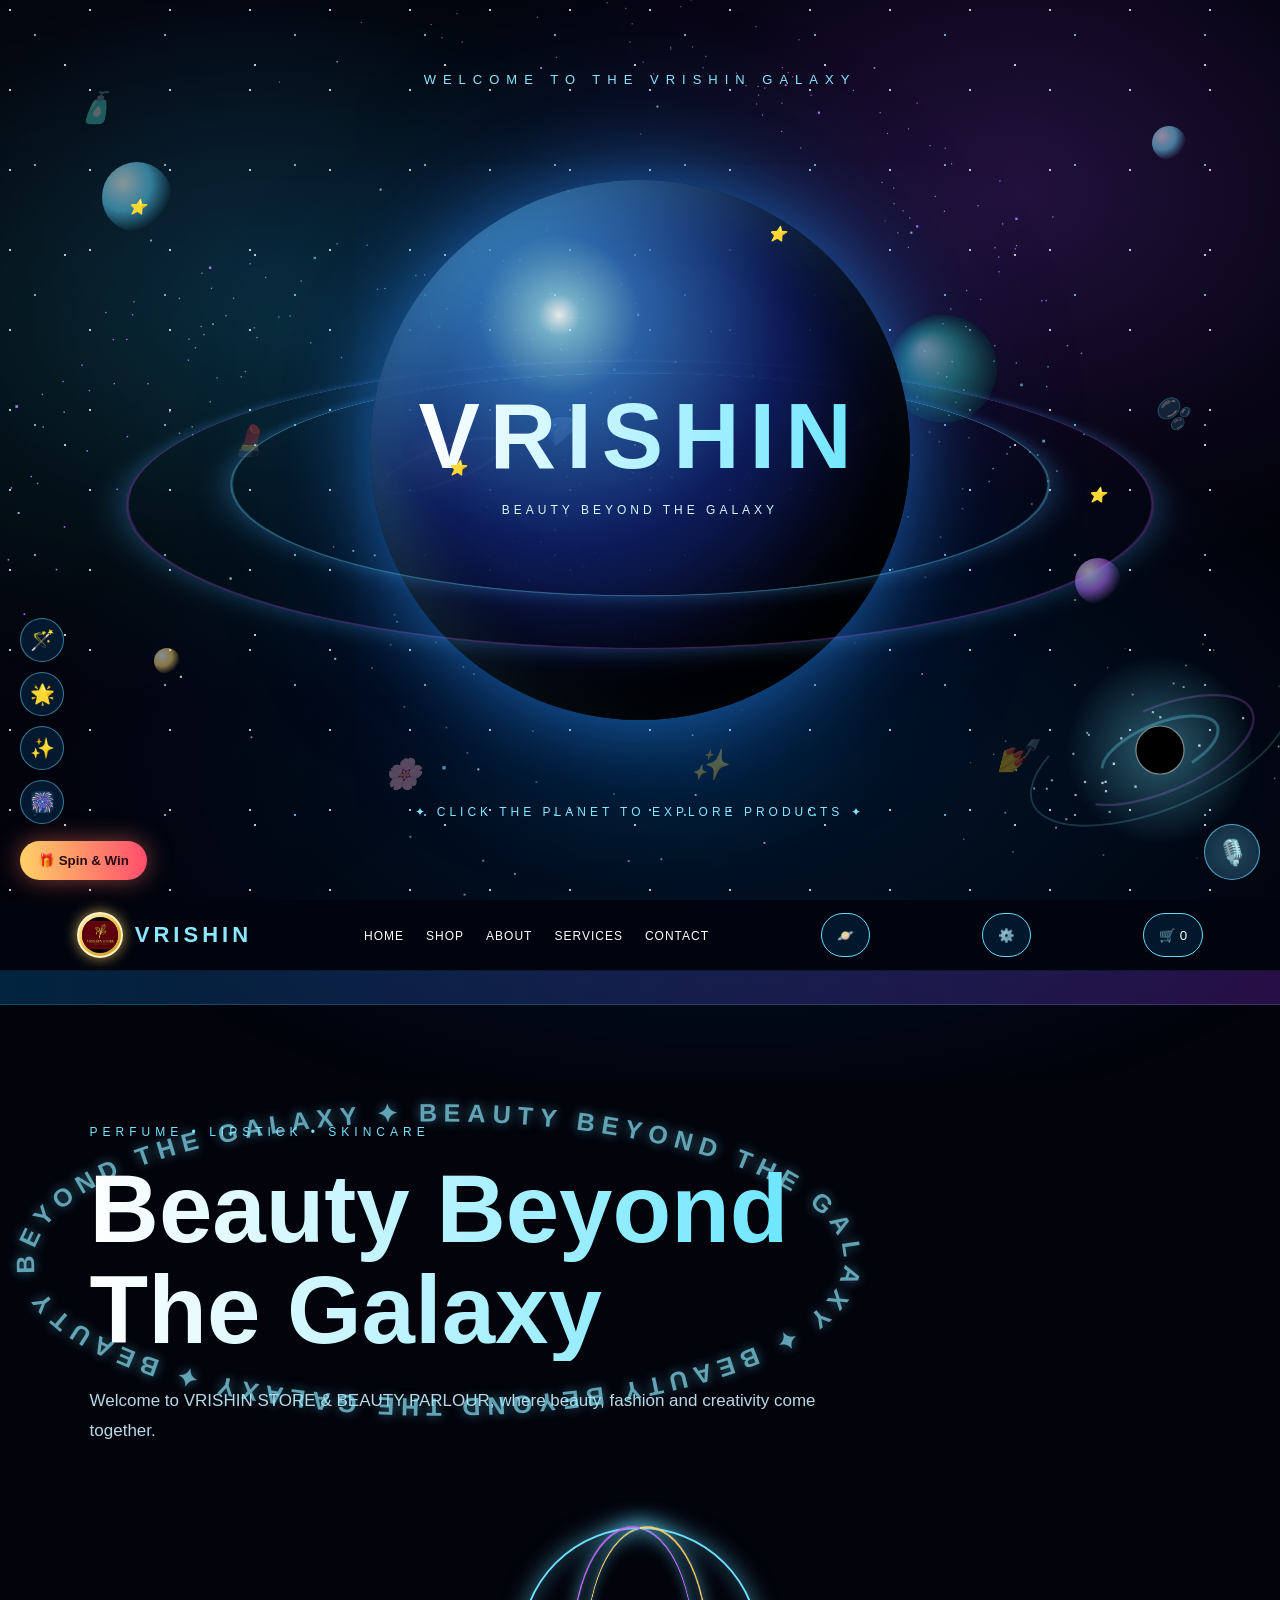
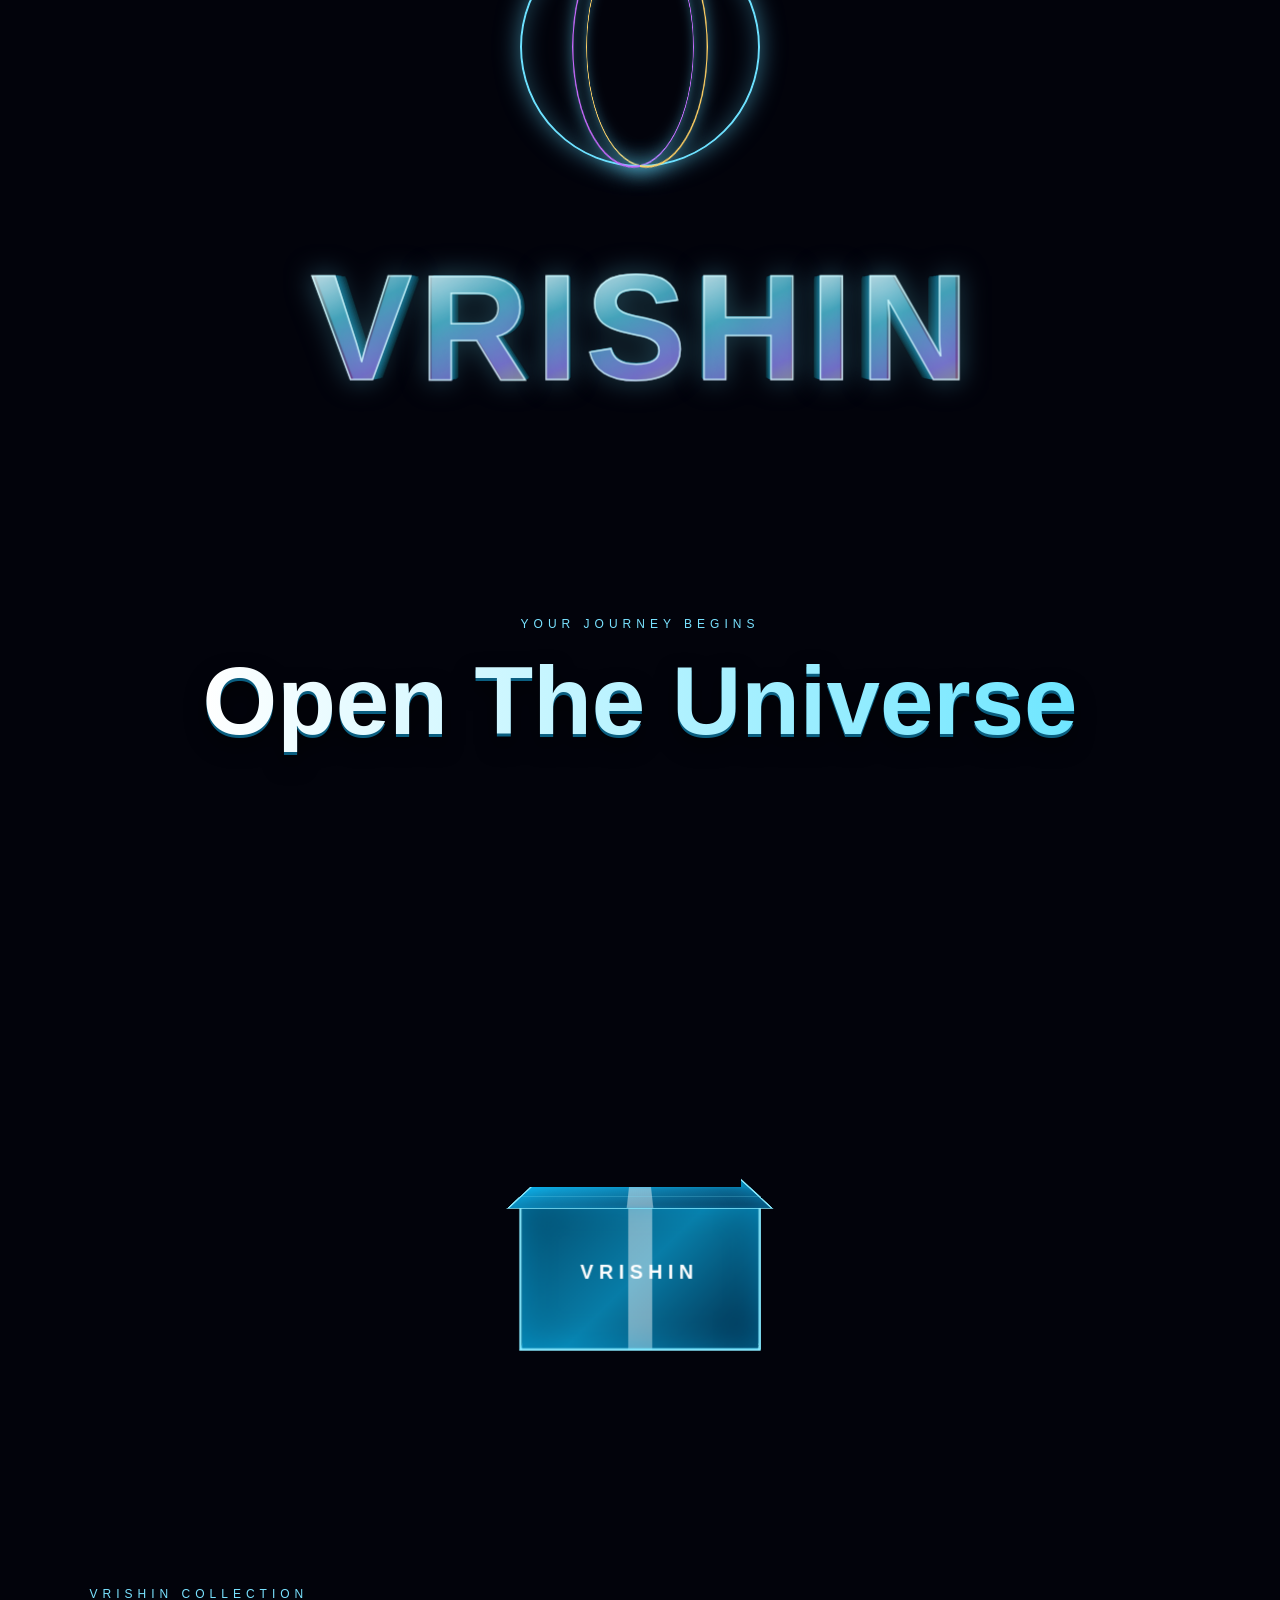
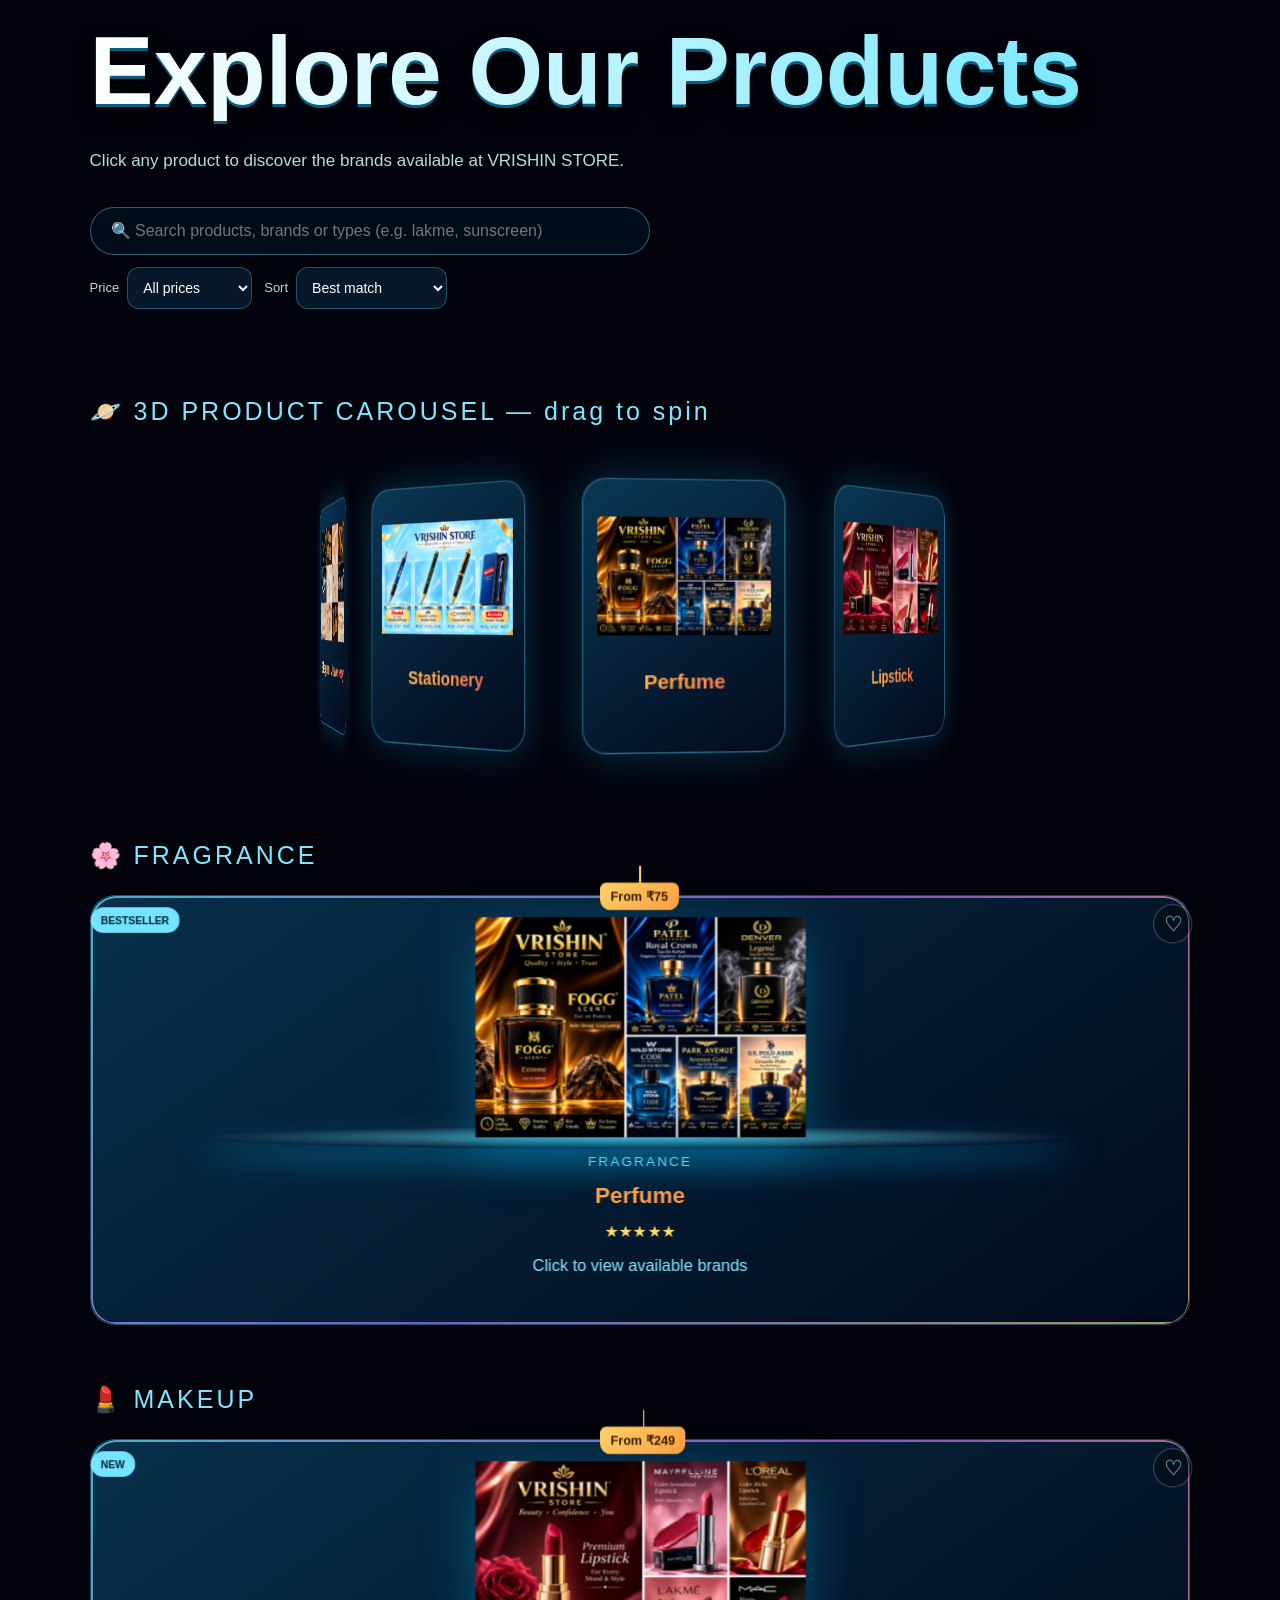
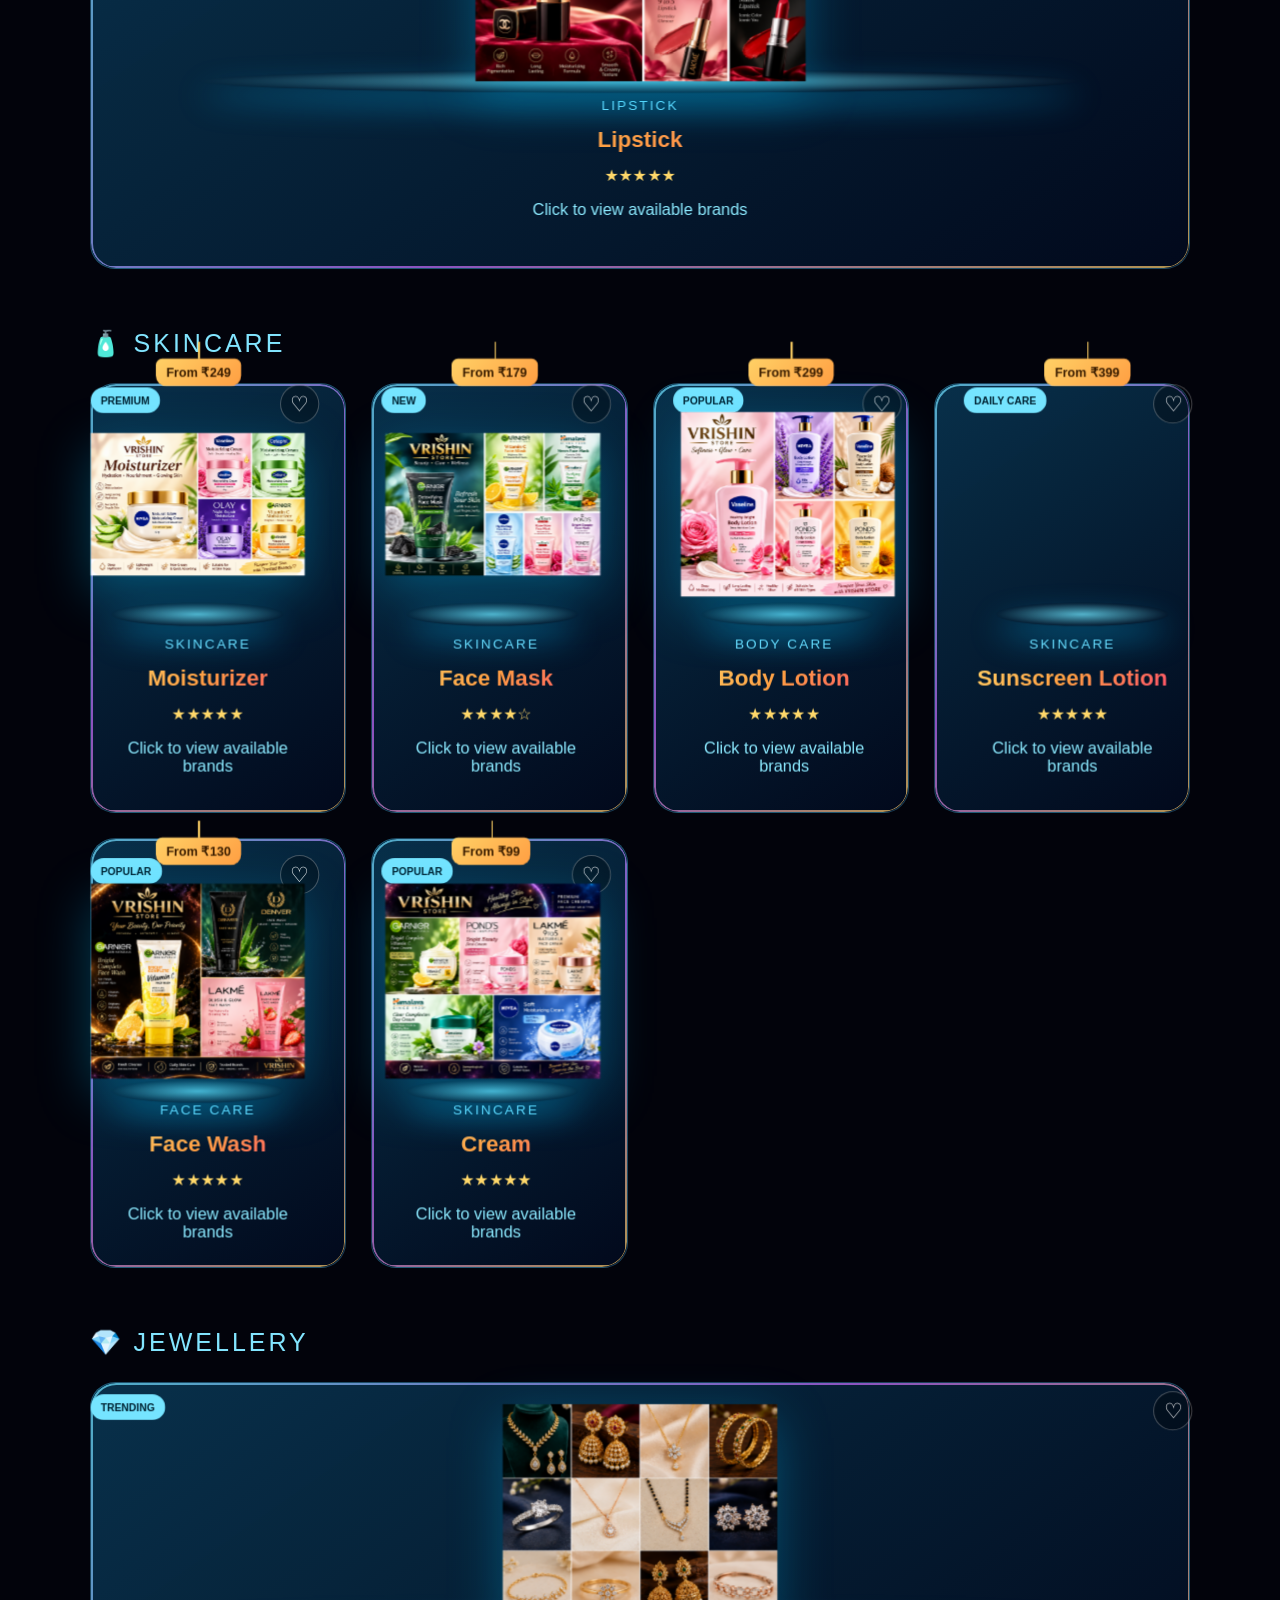
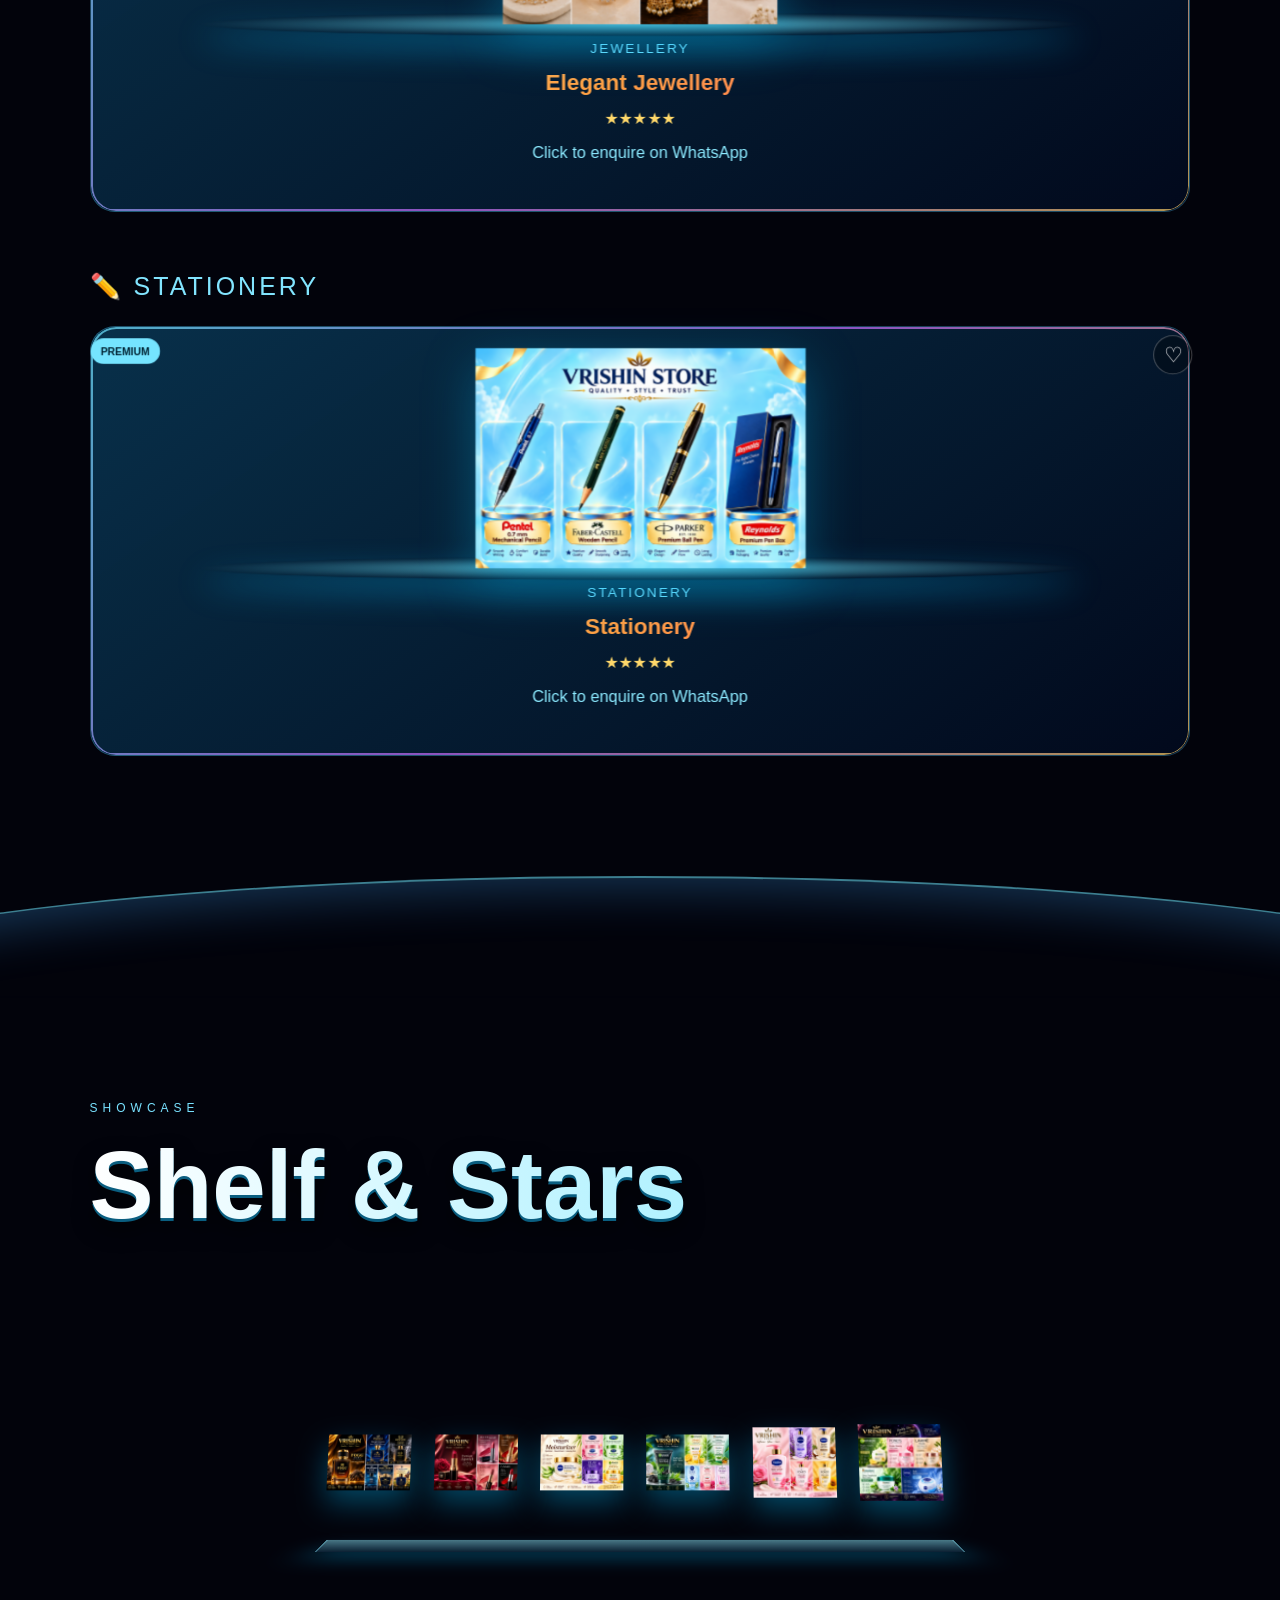
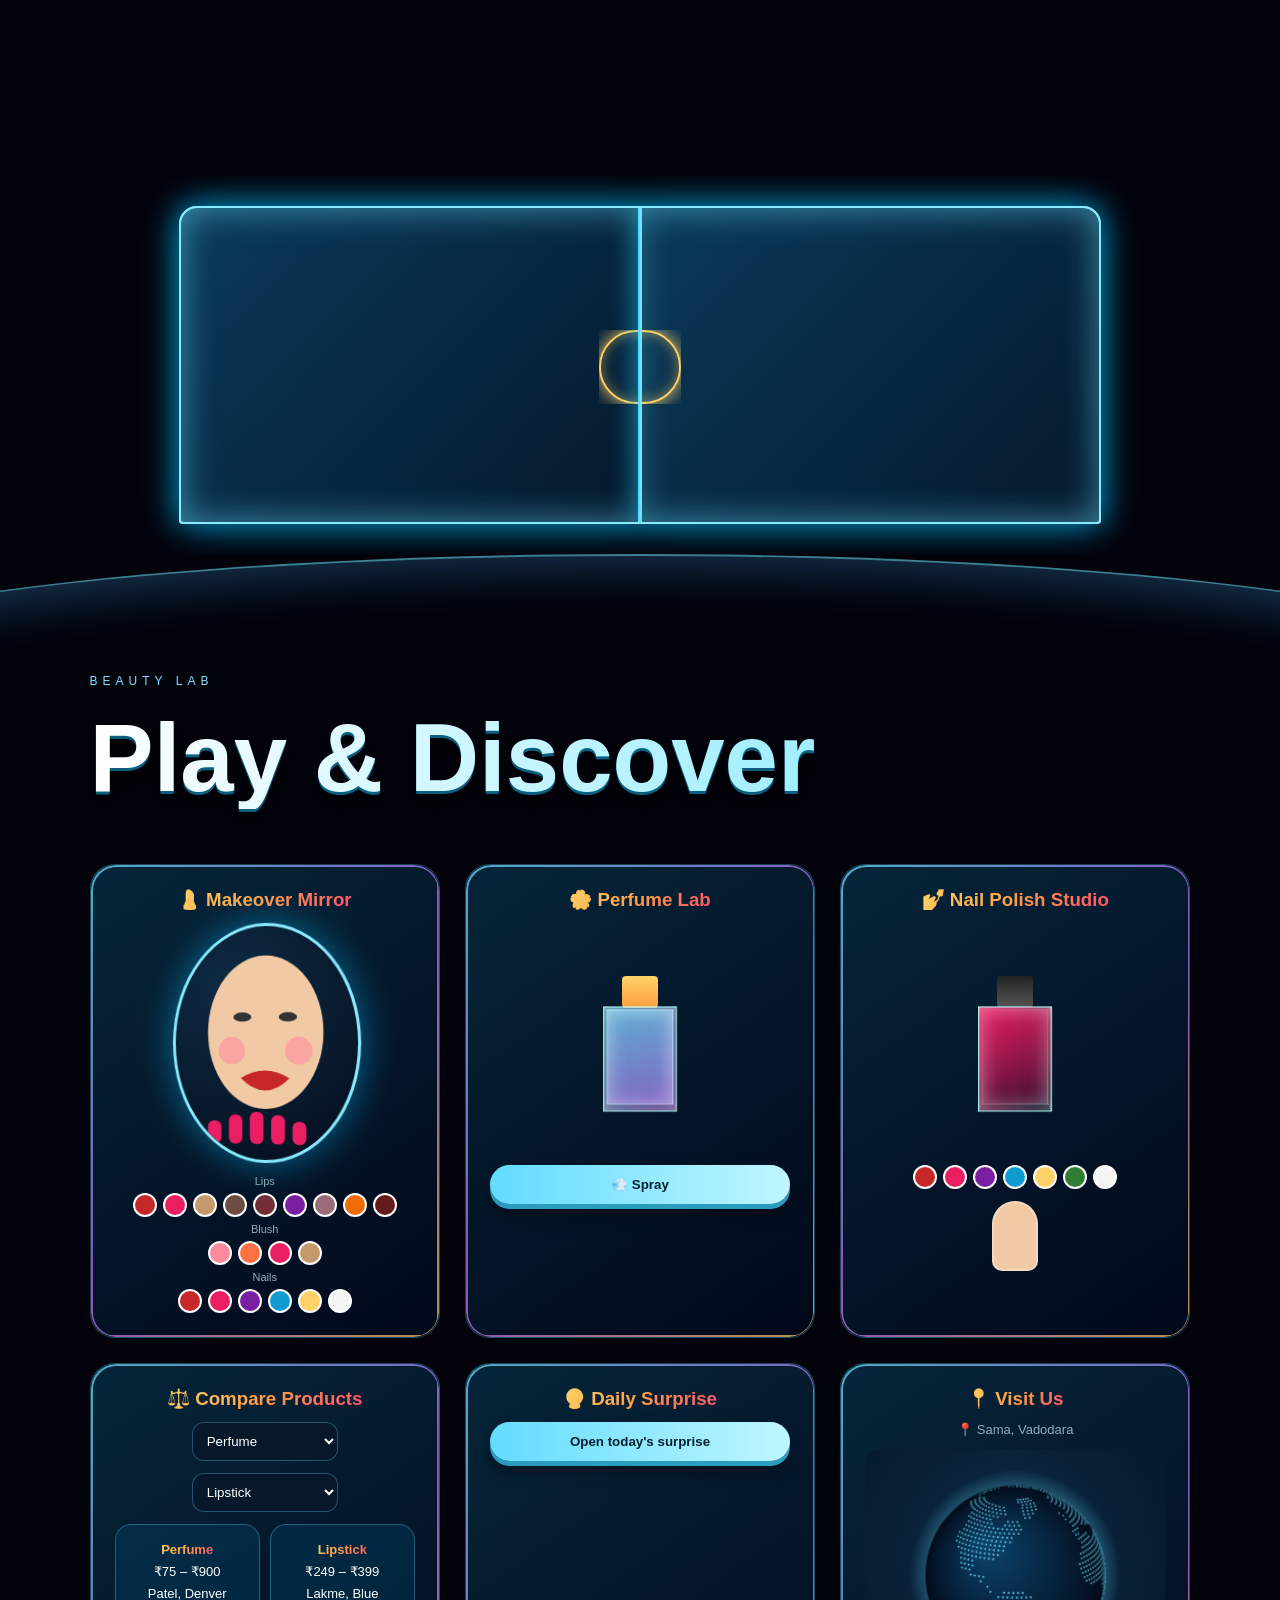
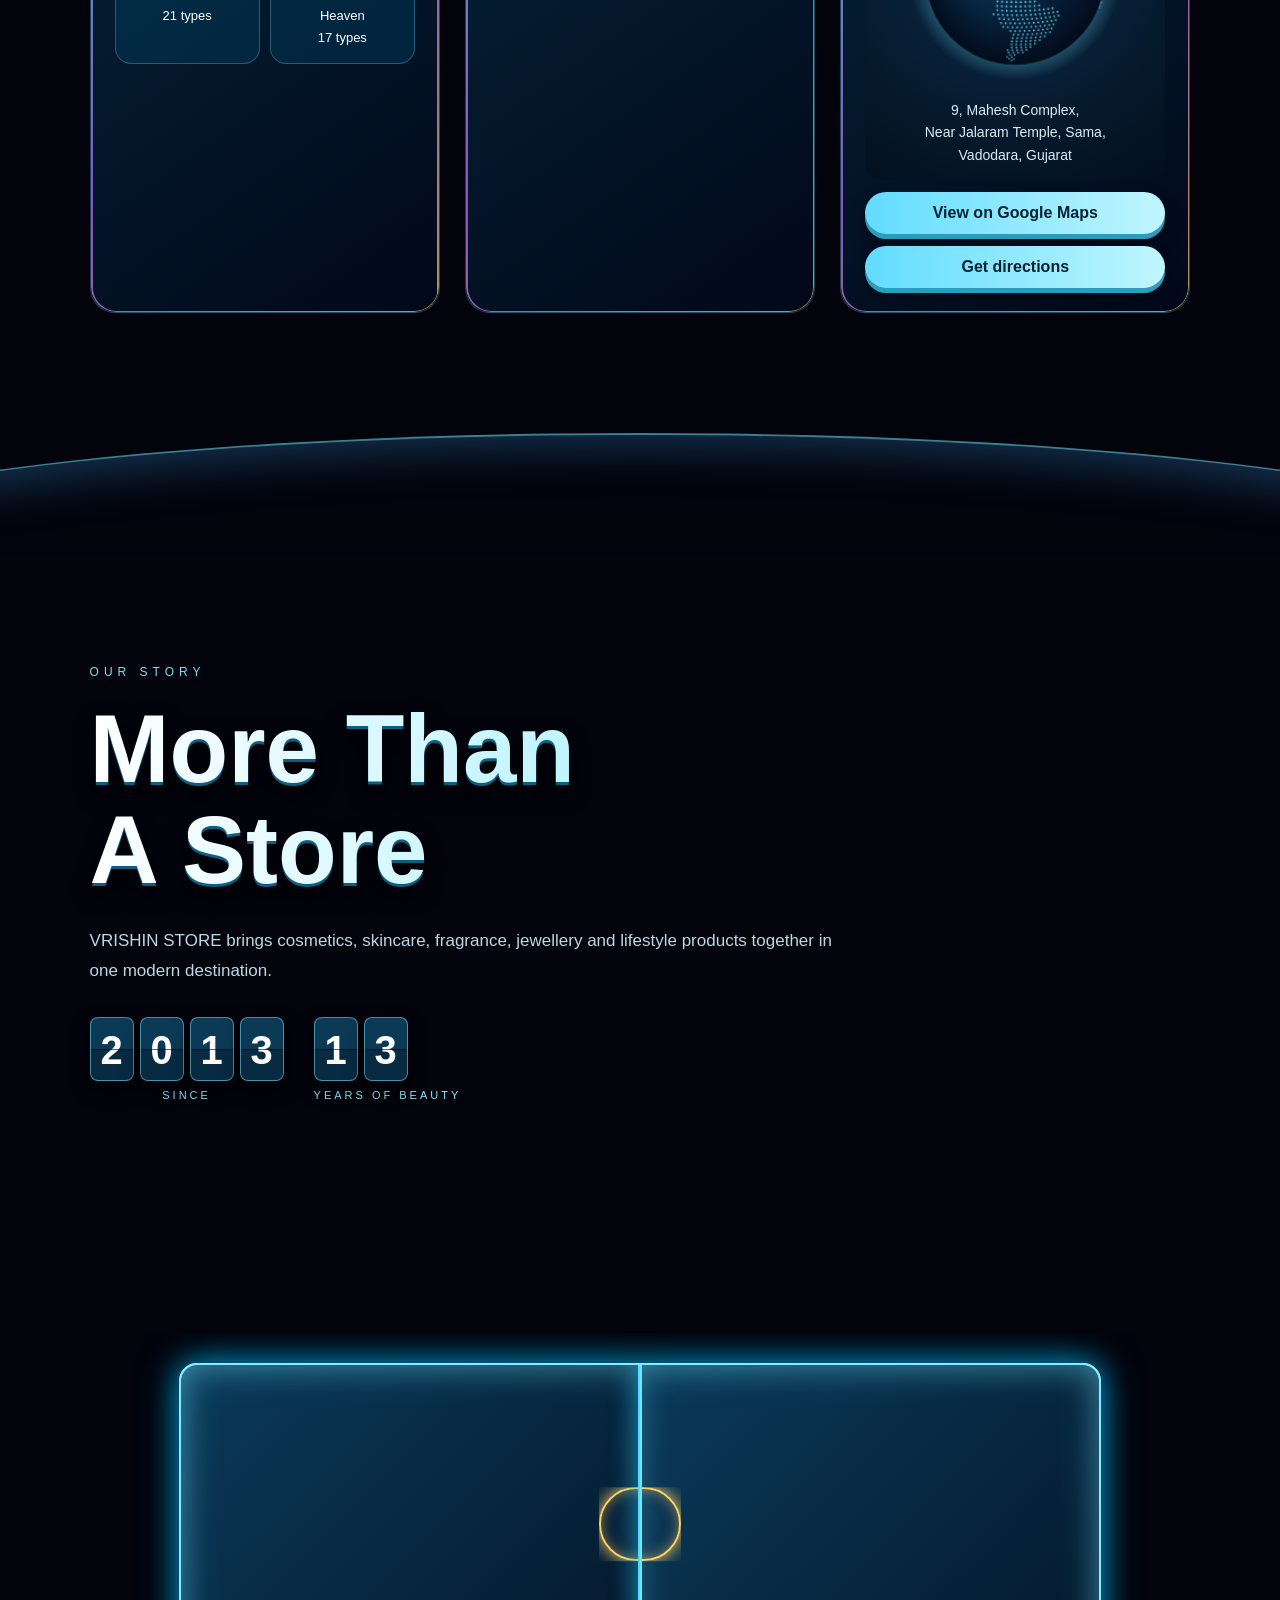
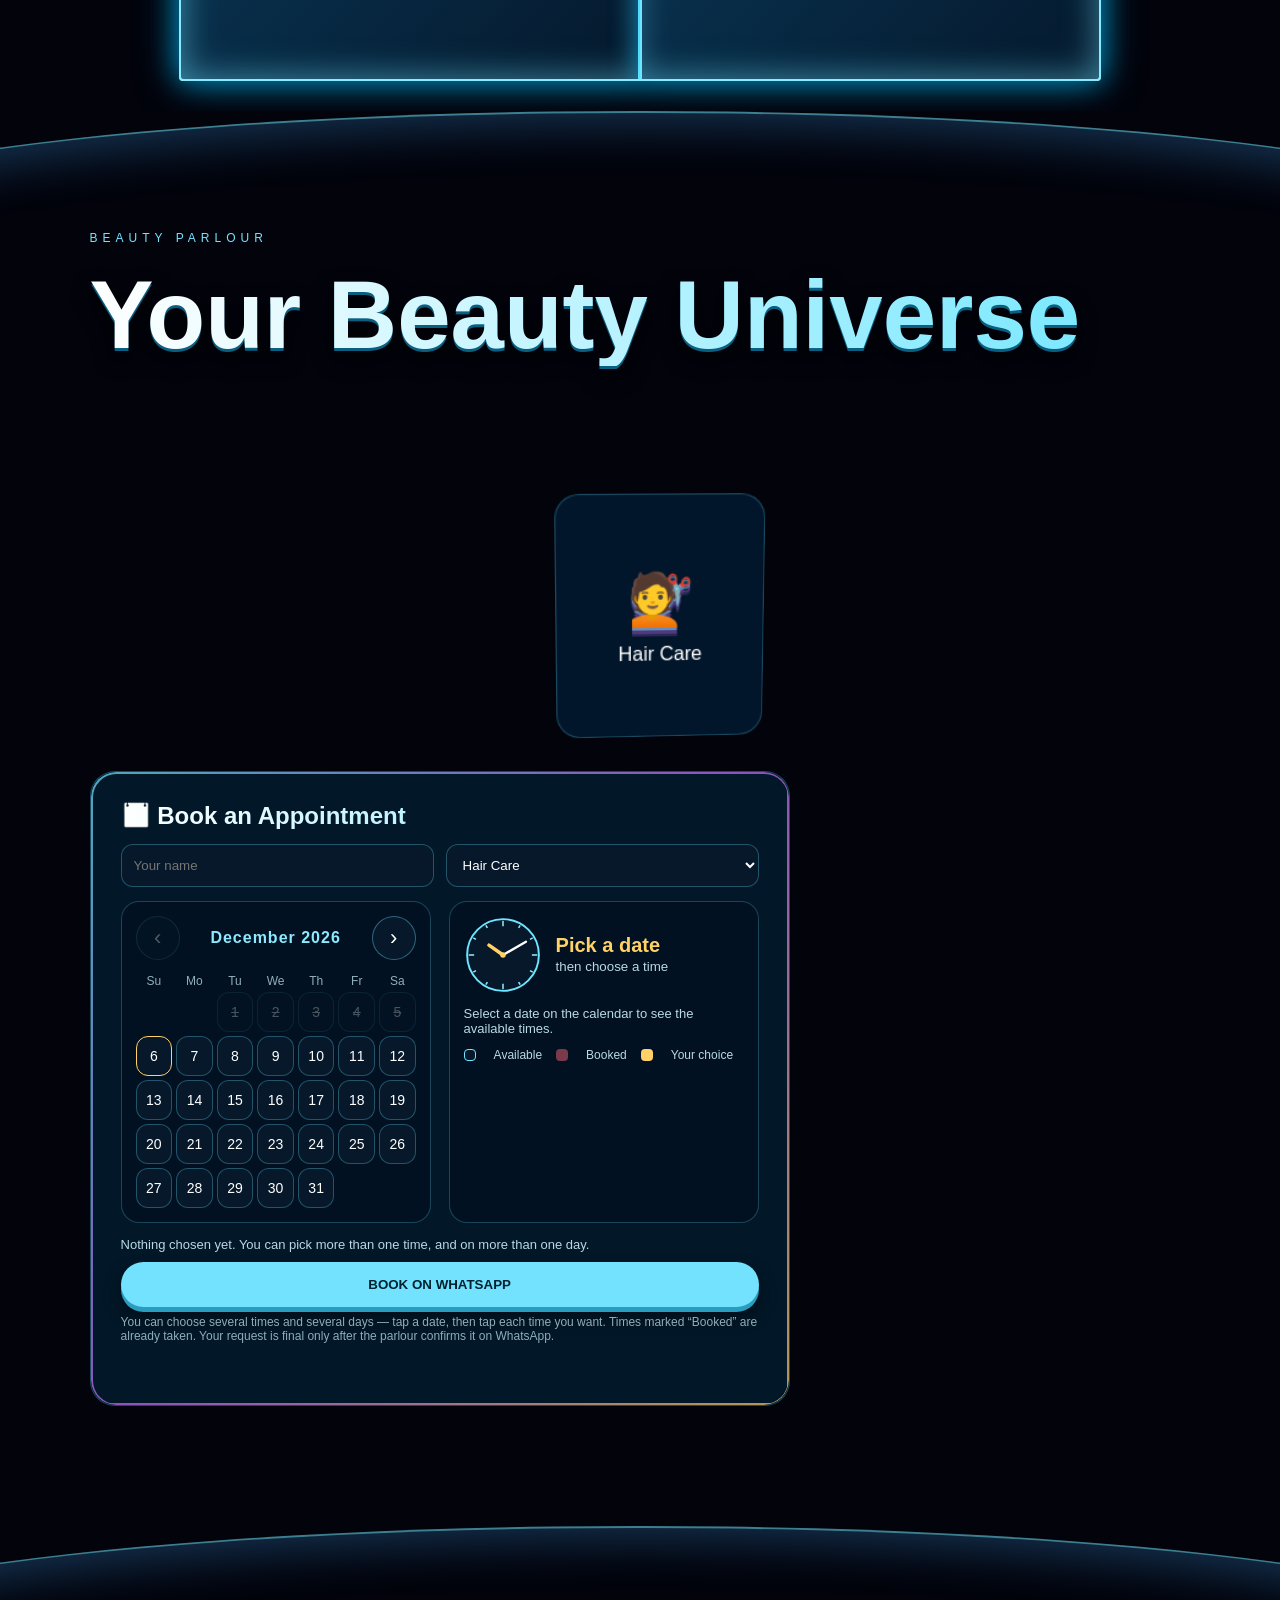
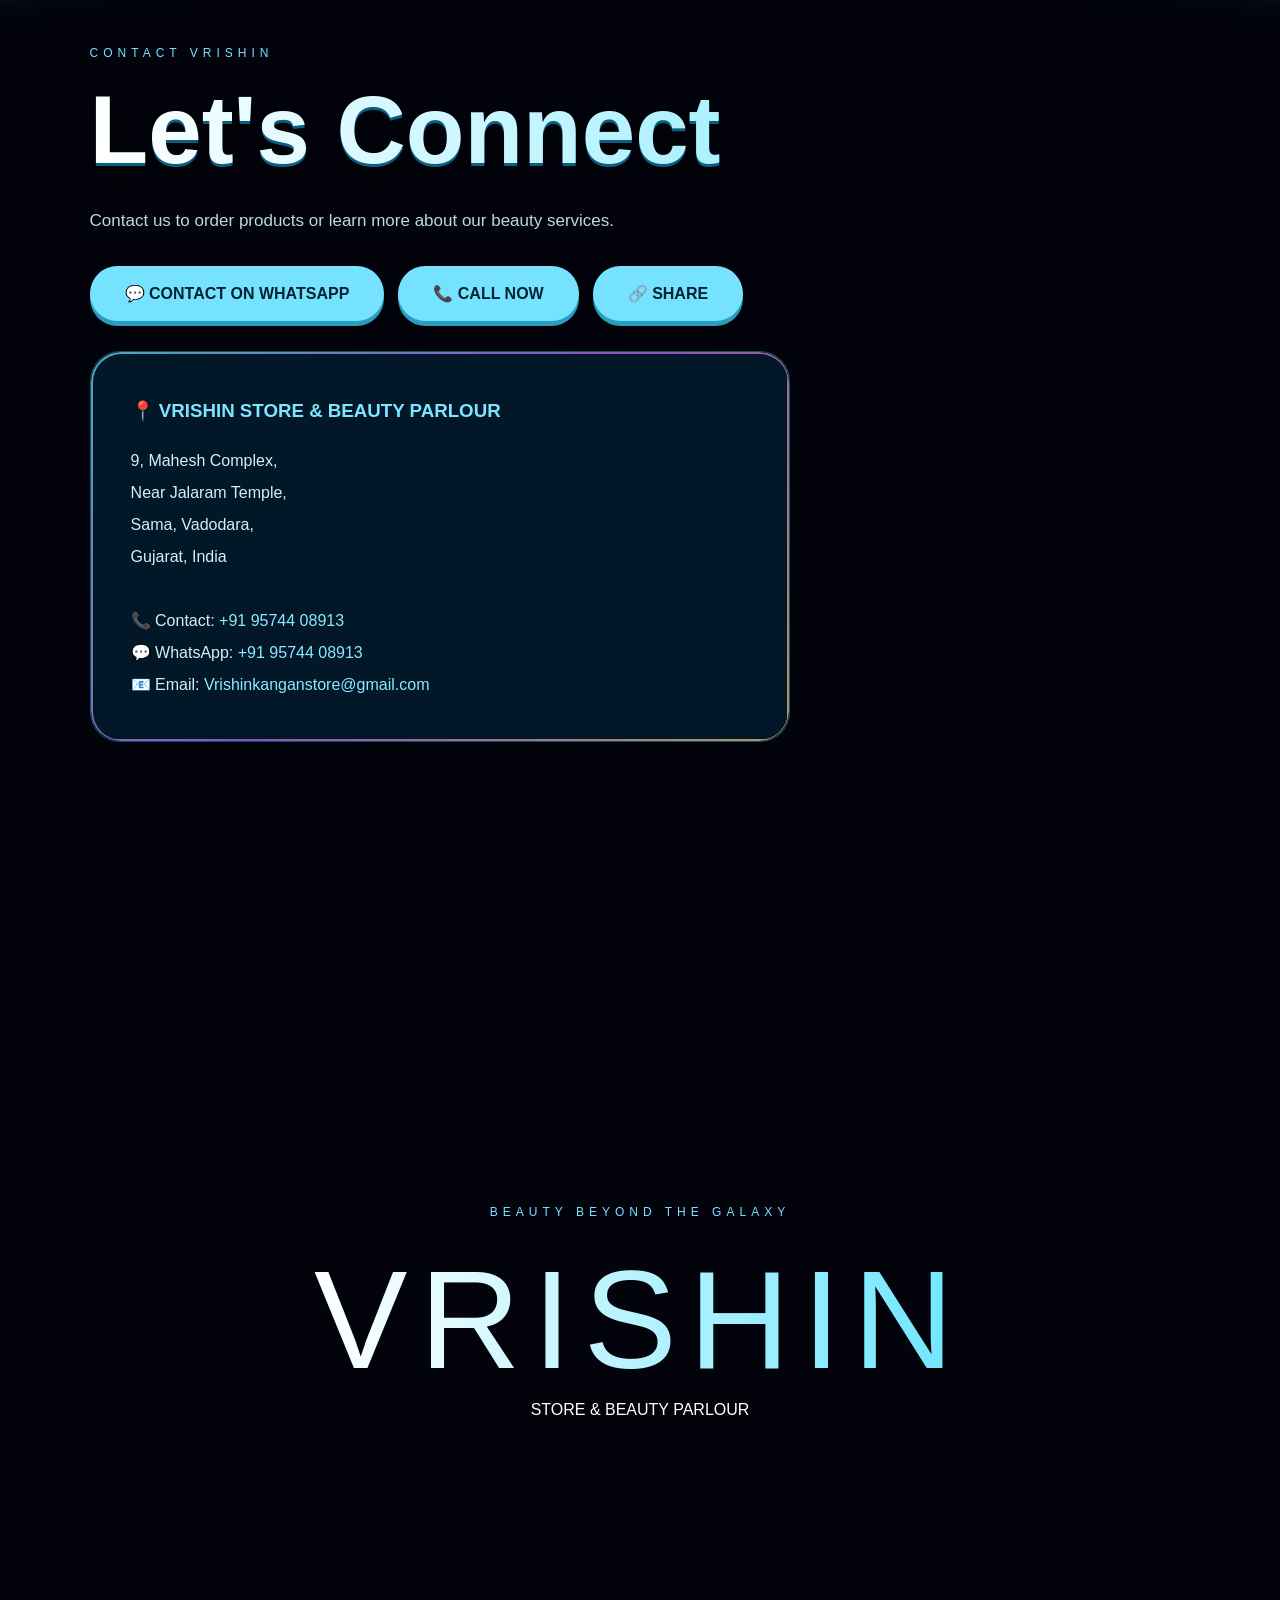
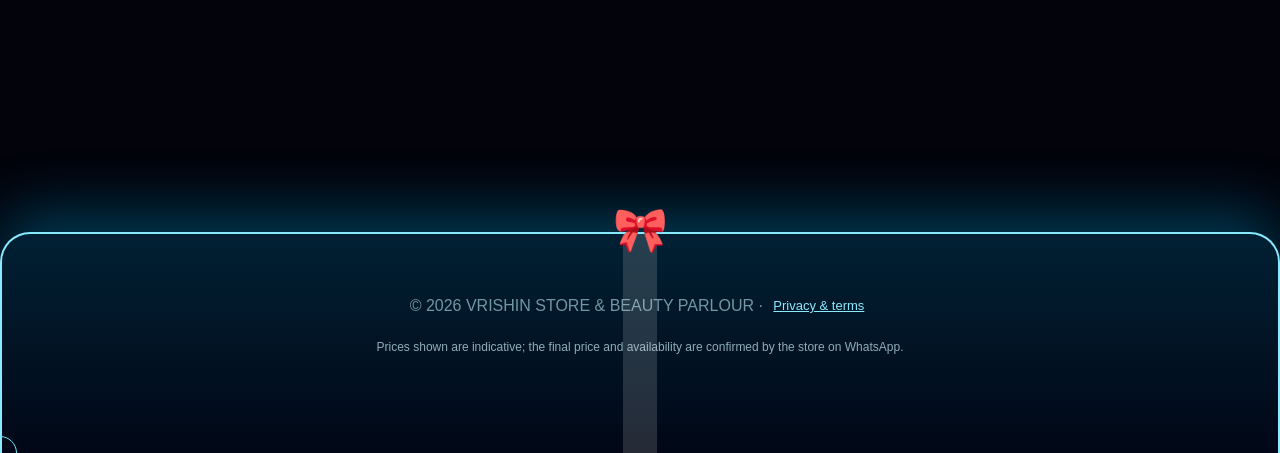
==== commit 8c0f97eb: "Update" ====
--- a/index.html
+++ b/index.html
@@ -1,5 +1,13 @@
 <!DOCTYPE html>
-<html lang="en"><head><meta charset="UTF-8"><meta name="viewport" content="width=device-width,initial-scale=1"><title>VRISHIN STORE | Beauty Beyond The Galaxy</title>
+<html lang="en"><head><meta charset="UTF-8"><meta name="viewport" content="width=device-width,initial-scale=1,viewport-fit=cover">
+<meta http-equiv="Content-Security-Policy" content="default-src 'none'; script-src 'unsafe-inline'; style-src 'unsafe-inline'; img-src 'self' data: blob: file:; connect-src 'none'; frame-src 'none'; object-src 'none'; media-src 'none'; font-src 'none'; manifest-src 'none'; base-uri 'none'; form-action 'none'">
+<meta name="referrer" content="no-referrer">
+<meta name="description" content="VRISHIN STORE & BEAUTY PARLOUR in Sama, Vadodara — perfume, lipstick, skincare, jewellery, stationery and beauty parlour services. Order or book on WhatsApp.">
+<meta name="theme-color" content="#02030b"><meta name="color-scheme" content="dark">
+<meta property="og:type" content="website"><meta property="og:title" content="VRISHIN STORE | Beauty Beyond The Galaxy"><meta property="og:description" content="VRISHIN STORE & BEAUTY PARLOUR in Sama, Vadodara — perfume, lipstick, skincare, jewellery, stationery and beauty parlour services. Order or book on WhatsApp.">
+<link rel="icon" href="data:image/svg+xml,%3Csvg xmlns='http://www.w3.org/2000/svg' viewBox='0 0 64 64'%3E%3Ccircle cx='32' cy='32' r='30' fill='%23ffd166'/%3E%3Ctext x='32' y='44' font-size='34' font-weight='900' text-anchor='middle' fill='%235a3b00' font-family='Arial'%3EV%3C/text%3E%3C/svg%3E">
+<script type="application/ld+json">{"@context": "https://schema.org", "@type": "HealthAndBeautyBusiness", "name": "VRISHIN STORE & BEAUTY PARLOUR", "description": "Cosmetics, skincare, fragrance, jewellery, stationery and a beauty parlour in Sama, Vadodara.", "telephone": "+919574408913", "email": "Vrishinkanganstore@gmail.com", "address": {"@type": "PostalAddress", "streetAddress": "9, Mahesh Complex, Near Jalaram Temple, Sama", "addressLocality": "Vadodara", "addressRegion": "Gujarat", "addressCountry": "IN"}}</script>
+<noscript><style>.rv{opacity:1!important;transform:none!important}#ld{display:none!important}</style></noscript><title>VRISHIN STORE | Beauty Beyond The Galaxy</title>
 <style>
 *{margin:0;padding:0;box-sizing:border-box}html{scroll-behavior:smooth}
 body{font-family:Arial,Helvetica,sans-serif;background:#02030b;color:#fff;overflow-x:hidden}
@@ -289,9 +297,91 @@
 @media(min-width:1500px){.s{padding-left:max(7%,calc((100vw - 1400px)/2));padding-right:max(7%,calc((100vw - 1400px)/2))}.title{font-size:clamp(42px,6vw,110px)}}
 @media(max-height:560px) and (orientation:landscape){#intro{min-height:520px}.s{min-height:auto}.pt{height:260px}}
 .jserr .rv{opacity:1!important;transform:none!important}.jserr #ld{display:none}
-</style><script>addEventListener("error",function(){document.documentElement.classList.add("jserr")})</script></head><body>
+
+/* ======================= UPGRADE: accessibility, mobile, real-store features ======================= */
+[hidden]{display:none!important}
+.sr{position:absolute;width:1px;height:1px;overflow:hidden;clip:rect(0 0 0 0);white-space:nowrap}
+:focus-visible{outline:3px solid #ffd166;outline-offset:3px}
+.card:focus-visible,.ct:focus-visible,.sv:focus-visible{outline:3px solid #ffd166!important;outline-offset:4px}
+main:focus{outline:0}
+button,a,[role=button],select,summary,label{-webkit-tap-highlight-color:transparent;touch-action:manipulation}
+.skip{position:fixed;left:12px;top:-70px;z-index:100003;padding:12px 18px;border-radius:30px;background:#ffd166;color:#2a1a00;font-weight:700;text-decoration:none;transition:top .2s}.skip:focus{top:12px}
+#prog{position:fixed;top:0;left:0;right:0;height:3px;z-index:1001;transform-origin:0 50%;transform:scaleX(0);background:linear-gradient(90deg,#6ee6ff,#c76cff,#ffd166);box-shadow:0 0 10px #6ee6ff;pointer-events:none}
+nav{padding-top:max(12px,env(safe-area-inset-top))}
+.va{right:max(20px,env(safe-area-inset-right));bottom:max(20px,env(safe-area-inset-bottom))}
+.spinfab{bottom:max(20px,env(safe-area-inset-bottom))}
+/* sound hint */
+#sndh{position:fixed;left:50%;bottom:max(26px,env(safe-area-inset-bottom));transform:translateX(-50%);z-index:100004;padding:11px 20px;border-radius:30px;border:1px solid #6ee6ff;background:rgba(2,15,30,.92);color:#d5f8ff;font-size:14px;letter-spacing:1px;white-space:nowrap;box-shadow:0 0 24px rgba(110,230,255,.45);animation:cp 1.6s infinite;pointer-events:none}
+@media(max-width:420px){#sndh{font-size:12px;letter-spacing:.5px;padding:10px 14px}}
+/* settings panel */
+#stp{position:fixed;top:68px;right:max(10px,env(safe-area-inset-right));z-index:7000;width:min(310px,calc(100vw - 20px));padding:16px 18px;border-radius:20px;background:linear-gradient(145deg,#071d2d,#020914);border:1px solid rgba(100,220,255,.45);box-shadow:0 0 60px rgba(0,180,255,.25)}
+#stp h2{font-size:16px;letter-spacing:2px;color:#8ceaff;margin-bottom:6px}
+.sw2{display:flex;justify-content:space-between;align-items:center;gap:14px;width:100%;min-height:48px;padding:10px 2px;background:none;border:0;border-bottom:1px solid rgba(255,255,255,.08);color:#fff;font-size:15px;cursor:pointer;text-align:left}
+.sw2 i{position:relative;flex:none;width:46px;height:26px;border-radius:20px;background:#3a5566;transition:background .2s}.sw2 i::after{content:"";position:absolute;top:3px;left:3px;width:20px;height:20px;border-radius:50%;background:#fff;transition:transform .2s}
+.sw2[aria-checked=true] i{background:#1590b8}.sw2[aria-checked=true] i::after{transform:translateX(20px)}
+.lnk{background:none;border:0;color:#8ceaff;text-decoration:underline;cursor:pointer;font:inherit;font-size:13px;padding:10px 6px;min-height:44px}
+/* cart bar */
+.cartbar{position:fixed;left:50%;bottom:max(16px,env(safe-area-inset-bottom));transform:translateX(-50%);z-index:9991;min-height:48px;padding:0 20px;border-radius:30px;border:1px solid #6ee6ff;background:linear-gradient(90deg,#0a6b94,#1fa3d2);color:#fff;font-weight:700;font-size:15px;cursor:pointer;box-shadow:0 8px 24px rgba(0,0,0,.45),0 0 24px rgba(110,230,255,.4);animation:cbin .4s}
+@keyframes cbin{from{transform:translate(-50%,90px);opacity:0}}
+body:has(.modal.show) .cartbar{display:none}
+@media(max-width:750px){.cartbar{font-size:13px;padding:0 14px;max-width:calc(100vw - 250px)}}
+/* order options + forms */
+.ord{display:grid;gap:8px;margin-top:14px}
+.ord input,.ord select,.ord textarea,.flt select{width:100%;padding:11px;border-radius:12px;border:1px solid rgba(100,220,255,.3);background:#06182a;color:#fff;font:inherit;font-size:14px}
+.ord textarea{resize:vertical}
+.fmsg{min-height:22px;margin-top:10px;font-size:14px;color:#ffb3c1}.fmsg.ok{color:#9ff0c8}
+#bcal a{display:inline-block;margin-top:6px;color:#8ceaff}
+.flt{display:flex;flex-wrap:wrap;gap:12px;margin:12px 0 6px}.flt label{font-size:13px;color:#b9d9e5;display:flex;align-items:center;gap:8px}.flt select{width:auto}
+
+/* appointment calendar + clock */
+.sch{display:grid;grid-template-columns:minmax(0,1fr) minmax(0,1fr);gap:18px;margin:14px 0}
+@media(max-width:750px){.sch{grid-template-columns:minmax(0,1fr)}}
+.cal,.tms{padding:14px;border-radius:18px;background:rgba(2,15,30,.55);border:1px solid rgba(100,220,255,.25)}
+.calh{display:flex;align-items:center;justify-content:space-between;margin-bottom:10px}.calh b{letter-spacing:1px;color:#8ceaff}
+.calh button{width:44px;height:44px;border-radius:50%;border:1px solid rgba(100,220,255,.4);background:#06182a;color:#fff;font-size:22px;cursor:pointer}.calh button:disabled{opacity:.3;cursor:default}
+.cald,.calg{display:grid;grid-template-columns:repeat(7,minmax(0,1fr));gap:4px;text-align:center}.cald span{font-size:12px;color:#8faeb9;padding:4px 0}
+.calg button,.calg i{min-height:40px;border-radius:12px;font:inherit;font-size:14px}.calg button{border:1px solid rgba(100,220,255,.3);background:#06182a;color:#fff;cursor:pointer}
+.calg button:disabled{opacity:.28;cursor:not-allowed;text-decoration:line-through}.calg button.today{border-color:#ffd166}.calg button.sel{background:linear-gradient(135deg,#ffd166,#ff9f5a);color:#2a1a00;font-weight:700;border-color:#ffd166}
+.clk{display:flex;align-items:center;gap:14px;margin-bottom:12px}.clk svg{width:78px;height:78px;flex:none}.clk b{display:block;font-size:20px;color:#ffd166}.clk small{color:#b9d9e5}
+#chh,#cmh{transform-origin:50px 50px;transition:transform .5s cubic-bezier(.3,1.4,.5,1)}
+.slots{display:grid;grid-template-columns:repeat(auto-fill,minmax(100px,1fr));gap:8px}
+.slots button{min-height:46px;border-radius:12px;border:1px solid #6ee6ff;background:#06182a;color:#fff;font:inherit;font-size:14px;cursor:pointer;line-height:1.2}
+.slots button small{display:block;font-size:10px;letter-spacing:1px;color:#ffb3c1}
+.slots button.bkd{border-color:#7a3a4a;background:#2a1220;color:#b98a96;text-decoration:line-through;cursor:not-allowed}
+.slots button.past{opacity:.3;cursor:not-allowed}.slots button.sel{background:linear-gradient(135deg,#ffd166,#ff9f5a);color:#2a1a00;font-weight:700;border-color:#ffd166}
+.calg button.has{position:relative;box-shadow:inset 0 0 0 2px #ffd166}.calg button.has::after{content:"";position:absolute;right:4px;top:4px;width:6px;height:6px;border-radius:50%;background:#ffd166}
+.chosen{margin:6px 0 4px;display:grid;gap:8px}.chosen p{margin:0;font-size:13px;color:#b9d9e5}.chosen .cr{display:flex;flex-wrap:wrap;align-items:center;gap:6px;padding:8px 10px;border-radius:12px;border:1px solid rgba(255,209,102,.5);background:rgba(255,209,102,.07);font-size:13px}.chosen .cr b{color:#ffd166;margin-right:4px}.chosen .cr button{min-height:32px;padding:2px 10px;border-radius:20px;border:1px solid #6ee6ff;background:#06182a;color:#fff;font:inherit;font-size:12px;cursor:pointer}
+@keyframes shl{0%,100%{box-shadow:0 0 0 rgba(255,209,102,0)}50%{box-shadow:0 0 36px rgba(255,209,102,.8)}}.sch.flash{border-radius:18px;animation:shl .9s 3}
+.thx{position:fixed;left:50%;bottom:max(18px,env(safe-area-inset-bottom));transform:translateX(-50%);z-index:100010;width:min(460px,calc(100vw - 24px));padding:18px 20px 14px;border-radius:22px;border:1px solid #ffd166;background:linear-gradient(145deg,#12263a,#050c18);box-shadow:0 0 50px rgba(255,209,102,.35),0 14px 40px rgba(0,0,0,.6);animation:thxin .5s cubic-bezier(.2,1.3,.4,1)}
+@keyframes thxin{from{transform:translate(-50%,120px);opacity:0}}
+.thx h3{font-size:22px;margin:0 28px 6px 0}.thx p{margin:6px 0;font-size:14.5px;line-height:1.55;color:#e6f6fb}.thx .thx-f{color:#ffd166;font-weight:700}.thx .thx-t{color:#9ff0c8;font-size:13.5px}
+.thx-x{position:absolute;right:8px;top:6px;width:44px;height:44px;border:0;background:none;color:#fff;font-size:26px;cursor:pointer}
+.thx-l{display:flex;flex-wrap:wrap;gap:6px;margin-top:10px}.thx-l button{min-height:36px;padding:2px 14px;border-radius:20px;border:1px solid #6ee6ff;background:#06182a;color:#fff;font:inherit;font-size:13px;cursor:pointer}.thx-l button[aria-pressed=true]{background:#1590b8;border-color:#8ceaff}
+.slots p{grid-column:1/-1;font-size:13px;color:#b9d9e5;margin:0}
+.leg{display:flex;flex-wrap:wrap;gap:6px 14px;margin-top:12px;font-size:12px;color:#b9d9e5;align-items:center}.lg{display:inline-block;width:12px;height:12px;border-radius:4px;margin-right:4px;vertical-align:-1px}
+.lg.av{border:1px solid #6ee6ff;background:#06182a}.lg.bkd{background:#7a3a4a}.lg.sel{background:#ffd166}
+footer{padding-bottom:max(96px,calc(60px + env(safe-area-inset-bottom)))}
+.fine{max-width:620px;margin:10px auto 0;font-size:12px;color:#8faeb9;line-height:1.6}
+footer .lnk{display:inline-block}
+.pvt p{margin:0 0 12px;line-height:1.7;font-size:14px;color:#cfe6ee;text-align:left}.pvt b{color:#8ceaff}
+.cbs{display:flex;flex-wrap:wrap;gap:0 14px}.cbs .contact-button{margin-top:30px}
+button.contact-button{border:0;cursor:pointer;font:inherit;font-weight:bold}
+#rot{transition:opacity .4s}
+.qc button{width:44px;height:44px}.x{min-width:44px;min-height:44px}.cart-btn{min-height:44px}
+#cm .lnk{display:block;margin:8px auto 0}
+/* calm mode (turned on by the settings switch, or automatically when the device asks for less motion) */
+.calm *,.calm *::before,.calm *::after{animation-duration:.001s!important;animation-iteration-count:1!important;transition-duration:.001s!important;scroll-behavior:auto!important}
+.calm canvas:not(#wp),.calm .comet,.calm .tr,.calm .cur,.calm .lens,.calm .sh,.calm .px,.calm .bw,.calm .au,.calm .fl,.calm .ts{display:none!important}
+.calm .stars{opacity:.5}
+.rts{list-style:none;margin:0;padding:0;text-align:left;display:grid;gap:8px}.rts li{padding:10px 14px;border-radius:12px;background:rgba(100,220,255,.08);border:1px solid rgba(100,220,255,.25);font-size:14px;line-height:1.5;color:#e4f6fb;display:flex;justify-content:space-between;align-items:center;gap:10px}.rts button{flex:none;min-height:36px;padding:0 12px;border-radius:20px;border:1px solid #ff9fb0;background:none;color:#ffb3c1;cursor:pointer;font:inherit;font-size:12px}.chk.rtn{margin-top:10px;background:none;border:1px solid #6ee6ff;color:#8ceaff;box-shadow:none}
+.calm .rv{opacity:1;transform:none}
+.calm #ld{display:none}
+</style><script>addEventListener("error",function(){document.documentElement.classList.add("jserr")});try{var p=JSON.parse(localStorage.getItem("vrishinPrefs")||"{}");if(p.fx===0||(p.fx==null&&matchMedia("(prefers-reduced-motion:reduce)").matches))document.documentElement.classList.add("calm")}catch(e){}</script></head><body>
+<a class="skip" href="#main">Skip to content</a><div id="prog" aria-hidden="true"></div>
+<noscript><p style="position:relative;z-index:5;padding:30px;text-align:center;font-size:18px;line-height:1.8">VRISHIN STORE &amp; BEAUTY PARLOUR, Sama, Vadodara.<br>Please turn on JavaScript to browse the store, or order directly: <a style="color:#8ceaff" href="tel:+919574408913">+91 95744 08913</a> · <a style="color:#8ceaff" href="https://wa.me/919574408913">WhatsApp</a></p></noscript>
 <div class="stars"></div>
-<div id="ld"><div class="rk">🚀</div><h1 class="gt" style="letter-spacing:10px">VRISHIN</h1><div class="lb"><i></i></div></div>
+<div id="ld" role="status" aria-label="Loading VRISHIN STORE"><div class="rk" aria-hidden="true">🚀</div><div class="gt" style="letter-spacing:10px;font-size:2em;font-weight:700">VRISHIN</div><div class="lb"><i></i></div></div>
+<div id="sndh" hidden aria-hidden="true">🔊 Tap anywhere for the spaceship sound</div>
 
 <header id="intro">
  <div class="it">WELCOME TO THE VRISHIN GALAXY</div>
@@ -301,15 +391,16 @@
  <canvas id="wp"></canvas><div id="sys"><div class="core">VRISHIN</div><div class="orbit" id="orbit"></div></div>
 </header>
 
-<nav>
+<nav aria-label="Main">
  <div class="logo"><span class="coin">V<img src="logo.png" alt="VRISHIN STORE Logo" onerror="this.remove()"></span><span>VRISHIN</span></div>
  <ul><li><a href="#home">HOME</a></li><li><a href="#shop">SHOP</a></li><li><a href="#about">ABOUT</a></li><li><a href="#services">SERVICES</a></li><li><a href="#contact">CONTACT</a></li></ul>
- <button class="cart-btn" id="pmb" aria-label="Planet menu">🪐</button> <button class="cart-btn" onclick="openCart()" aria-label="Open cart">🛒 <span id="cc">0</span></button>
+ <button class="cart-btn" id="pmb" aria-label="Planet menu">🪐</button> <button class="cart-btn" id="stb" aria-label="Settings: sound and effects" aria-haspopup="dialog" aria-expanded="false">⚙️</button> <button class="cart-btn" onclick="openCart()" aria-label="Open cart">🛒 <span id="cc" aria-live="polite">0</span></button>
 </nav>
 <div class="mq"><div>✨ Welcome to VRISHIN STORE &amp; BEAUTY PARLOUR ✨ &nbsp;•&nbsp; Perfume · Lipstick · Skincare · Jewellery · Stationery &nbsp;•&nbsp; Order on WhatsApp: +91 95744 08913 &nbsp;•&nbsp; Book your beauty parlour appointment today ✨</div></div>
 
+<main id="main" tabindex="-1">
 <section class="s rv" id="home"><div class="hero"><div>
- <div class="tag">BEAUTY • STYLE • COSMETICS</div>
+ <div class="tag" id="rot">BEAUTY • STYLE • COSMETICS</div>
  <h2 class="title gt">Beauty Beyond<br>The Galaxy</h2>
  <p class="desc">Welcome to VRISHIN STORE &amp; BEAUTY PARLOUR, where beauty, fashion and creativity come together.</p></div>
  <div class="gyrow"><div class="gyro"><i></i><i></i><i></i></div></div></div></section>
@@ -318,7 +409,7 @@
  <div class="stage" id="stg"><div class="box"><b class="bk">VRISHIN</b><b class="lf"></b><b class="rt"></b><b class="bt"></b><b class="fr">VRISHIN</b><div class="hinge"><b></b></div></div></div></section>
 
 <section class="s" id="shop"><div class="rv"><div class="tag">VRISHIN COLLECTION</div><h2 class="title gt">Explore Our Products</h2>
- <p class="desc">Click any product to discover the brands available at VRISHIN STORE.</p></div><div class="sbar"><input id="sq" placeholder="🔍 Search products, brands or types (e.g. lakme, sunscreen)"><div class="og" id="sr"></div></div><div class="rv"><div class="cat">🪐 3D PRODUCT CAROUSEL — drag to spin</div><div class="cv" id="car"><div class="r3" id="r3"></div></div></div><div id="cards"></div></section>
+ <p class="desc">Click any product to discover the brands available at VRISHIN STORE.</p></div><div class="sbar"><input id="sq" type="search" maxlength="60" autocomplete="off" aria-label="Search products, brands or types" placeholder="🔍 Search products, brands or types (e.g. lakme, sunscreen)"><div class="flt"><label>Price <select id="sp"><option value="0">All prices</option><option value="1">Under ₹300</option><option value="2">₹300 – ₹600</option><option value="3">Above ₹600</option></select></label><label>Sort <select id="ss"><option value="0">Best match</option><option value="1">Price: low to high</option><option value="2">Price: high to low</option></select></label></div><p class="muted" id="sn" role="status" aria-live="polite"></p><div class="og" id="sr"></div></div><div class="rv"><div class="cat">🪐 3D PRODUCT CAROUSEL — drag to spin</div><div class="cv" id="car"><div class="r3" id="r3"></div></div></div><div id="cards"></div></section>
 
 <section class="s" id="show"><div class="rv"><div class="tag">SHOWCASE</div><h2 class="title gt">Shelf &amp; Stars</h2></div>
  <div class="shelf" id="shelf"><div class="shb" id="shb"></div></div>
@@ -329,7 +420,7 @@
  <div class="lc"><h3 class="gold">💄 Makeover Mirror</h3><div class="mir" id="mir"><svg viewBox="0 0 120 150"><ellipse cx="60" cy="68" rx="38" ry="50" fill="#f2c9a5"/><circle id="bl1" cx="38" cy="80" r="9" fill="#ff8aa0" opacity=".55"/><circle id="bl2" cx="82" cy="80" r="9" fill="#ff8aa0" opacity=".55"/><ellipse cx="45" cy="58" rx="6" ry="3" fill="#333"/><ellipse cx="75" cy="58" rx="6" ry="3" fill="#333"/><path id="lip" d="M44 98q16-10 32 0q-16 16-32 0z" fill="#c62828"/><rect class="nl" x="22" y="126" width="9" height="15" rx="4" fill="#e91e63"/><rect class="nl" x="36" y="122" width="9" height="19" rx="4" fill="#e91e63"/><rect class="nl" x="50" y="120" width="9" height="21" rx="4" fill="#e91e63"/><rect class="nl" x="64" y="122" width="9" height="19" rx="4" fill="#e91e63"/><rect class="nl" x="78" y="126" width="9" height="15" rx="4" fill="#e91e63"/></svg></div><div class="sws" id="sws"></div></div>
  <div class="lc"><h3 class="gold">🌸 Perfume Lab</h3><div class="pst" id="mist"><div class="bt3"><b></b><b></b><b></b><b></b><u></u><u></u></div></div><button class="add" onclick="spray()">💨 Spray</button></div>
  <div class="lc"><h3 class="gold">💅 Nail Polish Studio</h3><div class="pst np" id="np"><div class="bt3"><b></b><b></b><b></b><b></b><u></u><u></u></div></div><div class="sws" id="nsw"></div><div class="nail"><i id="nfill"></i></div></div>
- <div class="lc"><h3 class="gold">⚖️ Compare Products</h3><select id="c1"></select><select id="c2"></select><div class="cmp" id="cmp"></div></div>
+ <div class="lc"><h3 class="gold">⚖️ Compare Products</h3><select id="c1" aria-label="First product to compare"></select><select id="c2" aria-label="Second product to compare"></select><div class="cmp" id="cmp"></div></div>
  <div class="lc"><h3 class="gold">🔮 Daily Surprise</h3><button class="add" onclick="surprise()">Open today's surprise</button><p id="sp2" class="muted" style="font-size:15px"></p></div>
  <div class="lc"><h3 class="gold">📍 Visit Us</h3><span id="ob" class="muted"></span><div class="mapw" id="mpw"><p class="maddr">9, Mahesh Complex,<br>Near Jalaram Temple, Sama,<br>Vadodara, Gujarat</p></div><a class="add" target="_blank" rel="noopener" href="https://www.google.com/maps/search/?api=1&query=Mahesh+Complex+Sama+Vadodara+Gujarat">View on Google Maps</a><a class="add" target="_blank" rel="noopener" href="https://www.google.com/maps/dir/?api=1&destination=Mahesh+Complex+Sama+Vadodara+Gujarat">Get directions</a></div>
 </div></section>
@@ -339,11 +430,22 @@
 
 <section class="s rv" id="services"><div class="tag">BEAUTY PARLOUR</div><h2 class="title gt">Your Beauty Universe</h2>
  <div class="services" id="svc"></div>
- <div class="bk"><h3 class="gt" style="font-size:24px;margin-bottom:14px">📅 Book an Appointment</h3><div class="bf"><input id="bn" placeholder="Your name"><select id="bs"><option>Hair Care</option><option>Makeup</option><option>Beauty Care</option><option>Nail Care</option></select><input id="bd" type="date"><input id="btm" type="time"><button class="chk" onclick="bookNow()">BOOK ON WHATSAPP</button></div></div></section>
+ <div class="bk"><h3 class="gt" style="font-size:24px;margin-bottom:14px">📅 Book an Appointment</h3><div class="bf"><input id="bn" maxlength="60" autocomplete="name" aria-label="Your name" placeholder="Your name"><select id="bs" aria-label="Service"><option>Hair Care</option><option>Makeup</option><option>Beauty Care</option><option>Nail Care</option></select></div>
+ <div class="sch" id="sch">
+  <div class="cal"><div class="calh"><button type="button" id="cpv" aria-label="Previous month">‹</button><b id="cmo" aria-live="polite"></b><button type="button" id="cnx" aria-label="Next month">›</button></div>
+   <div class="cald" aria-hidden="true"><span>Su</span><span>Mo</span><span>Tu</span><span>We</span><span>Th</span><span>Fr</span><span>Sa</span></div><div class="calg" id="cg" role="group" aria-label="Choose a date"></div></div>
+  <div class="tms"><div class="clk"><svg viewBox="0 0 100 100" aria-hidden="true"><circle cx="50" cy="50" r="46" fill="#06182a" stroke="#6ee6ff" stroke-width="2.5"/><g id="ctk" stroke="#8ceaff" stroke-width="2"></g><line id="chh" x1="50" y1="50" x2="50" y2="28" stroke="#ffd166" stroke-width="4.5" stroke-linecap="round"/><line id="cmh" x1="50" y1="50" x2="50" y2="16" stroke="#fff" stroke-width="3" stroke-linecap="round"/><circle cx="50" cy="50" r="3.5" fill="#ffd166"/></svg>
+   <div><b id="ctx">Pick a date</b><small id="ctd">then choose a time</small></div></div>
+   <div class="slots" id="slots" role="group" aria-label="Choose a time"></div>
+   <div class="leg"><span class="lg av"></span>Available <span class="lg bkd"></span>Booked <span class="lg sel"></span>Your choice</div></div></div>
+ <div id="chosen" class="chosen" aria-live="polite"></div>
+ <input type="hidden" id="bd"><input type="hidden" id="btm">
+ <div class="bf"><button class="chk" onclick="bookNow()">BOOK ON WHATSAPP</button></div>
+ <p class="muted" style="font-size:12px;margin-top:8px">You can choose several times and several days — tap a date, then tap each time you want. Times marked “Booked” are already taken. Your request is final only after the parlour confirms it on WhatsApp.</p><p id="bmsg" class="fmsg" role="alert"></p><div id="bcal"></div></div></section>
 
 <section class="s rv" id="contact"><div class="tag">CONTACT VRISHIN</div><h2 class="title gt">Let's Connect</h2>
  <p class="desc">Contact us to order products or learn more about our beauty services.</p>
- <a class="contact-button" target="_blank" rel="noopener" href="https://wa.me/919574408913">💬 CONTACT ON WHATSAPP</a>
+ <div class="cbs"><a class="contact-button" target="_blank" rel="noopener noreferrer" href="https://wa.me/919574408913">💬 CONTACT ON WHATSAPP</a><a class="contact-button" href="tel:+919574408913">📞 CALL NOW</a><button class="contact-button" id="shr" type="button">🔗 SHARE</button></div>
  <div class="address-card"><h3>📍 VRISHIN STORE &amp; BEAUTY PARLOUR</h3>
   <p>9, Mahesh Complex,<br>Near Jalaram Temple,<br>Sama, Vadodara,<br>Gujarat, India</p><br>
   <p>📞 Contact: <a href="tel:+919574408913">+91 95744 08913</a></p>
@@ -351,12 +453,15 @@
   <p>📧 Email: <a href="mailto:Vrishinkanganstore@gmail.com">Vrishinkanganstore@gmail.com</a></p></div></section>
 
 <section class="s final rv"><div class="tag">BEAUTY BEYOND THE GALAXY</div><div class="gt">VRISHIN</div><p>STORE &amp; BEAUTY PARLOUR</p></section>
-<footer>© 2026 VRISHIN STORE &amp; BEAUTY PARLOUR</footer>
+</main>
+<footer>© 2026 VRISHIN STORE &amp; BEAUTY PARLOUR · <button class="lnk" id="pvb" type="button">Privacy &amp; terms</button><p class="fine">Prices shown are indicative; the final price and availability are confirmed by the store on WhatsApp.</p></footer>
 
 <div class="modal" id="bm"><div class="mbox"><div class="mh"><h2 id="bt">Brands</h2><button class="x" onclick="closeBrands()" aria-label="Close">×</button></div>
  <p class="muted">Select a company to view its products.</p><div class="bl" id="bl"></div><div id="bp"></div></div></div>
 <div class="modal" id="cm"><div class="mbox cb"><div class="mh"><h2>Your Cart</h2><button class="x" onclick="closeCart()" aria-label="Close">×</button></div>
- <div id="ci"></div><div id="cd" class="muted" style="margin-top:14px;line-height:1.7"></div><div class="ctot">Total: ₹<span id="ct">0</span></div><button class="chk" onclick="checkout()">ORDER ON WHATSAPP</button></div></div>
+ <div id="ci"></div><div id="cd" class="muted" style="margin-top:14px;line-height:1.7"></div><div class="ctot">Total: ₹<span id="ct">0</span></div>
+ <div class="ord"><input id="on" maxlength="60" autocomplete="name" aria-label="Your name (optional)" placeholder="Your name (optional)"><select id="om" aria-label="Pickup or delivery"><option value="pickup">🏬 Pick up from the store</option><option value="delivery">🚚 Home delivery (confirmed on WhatsApp)</option></select><textarea id="oa" maxlength="200" rows="2" aria-label="Delivery address" placeholder="Delivery address and landmark" hidden></textarea><textarea id="oo" maxlength="160" rows="2" aria-label="Note for the store (optional)" placeholder="Note for the store (optional)"></textarea></div>
+ <button class="chk" onclick="checkout()">ORDER ON WHATSAPP</button><button class="lnk" id="clr" type="button">Clear cart</button></div></div>
 
 <div class="modal" id="spm"><div class="mbox" style="text-align:center"><div class="mh"><h2 id="spt">Product</h2><button class="x" onclick="$('spm').classList.remove('show')" aria-label="Close">×</button></div><div class="spv" id="spv"><div class="spc" id="spc"></div></div><p class="muted" id="spi" style="margin:14px 0 6px;font-size:14px"></p><button class="add" style="margin-bottom:12px" onclick="explode()">💥 Explode view</button><button class="chk" id="spb" onclick="spGo()">View brands &amp; prices</button></div></div>
 <div class="modal" id="wm"><div class="mbox" style="text-align:center"><div class="mh"><h2>🎡 Spin &amp; Win</h2><button class="x" onclick="$('wm').classList.remove('show')" aria-label="Close">×</button></div><div class="wh"><i class="wp"></i><div class="wl" id="wl"></div></div><p id="wr" style="margin:16px 0;font-size:16px">Spin the wheel to see your prize!</p><button class="chk" onclick="spinW()">SPIN</button></div></div>
@@ -364,12 +469,86 @@
 <div class="modal" id="pmn"><div class="core">VRISHIN</div><div class="orbit" id="porb"></div></div><div id="gt"></div><div id="rkt" title="Back to top">🚀</div>
 <button class="fab tool" id="ffab" style="bottom:76px" aria-label="Festival mode">🎆</button><button class="fab tool" id="gfab" style="bottom:130px" aria-label="Glitter cursor">✨</button><button class="fab tool" id="sfab" style="bottom:184px" aria-label="Sparkle mode">🌟</button><button class="fab tool" id="wfab" style="bottom:238px" aria-label="Magic wand">🪄</button>
 <div class="gb" id="gb"><div class="gx"><div class="gbd"></div><div class="gl"></div><div class="rb1"></div><div class="rb2"></div></div><p class="gt" style="font-size:20px;letter-spacing:3px">Wrapping your order…</p></div>
-<div class="va"><div class="vp" id="vp"><div class="vt"><select id="vl"><option value="en-IN">English</option><option value="hi-IN">हिंदी</option><option value="gu-IN">ગુજરાતી</option></select><button class="vx" onclick="closeVoice()">✕ Close</button></div><div class="vwrap"><div class="vsc"><div class="vb" id="vb"></div><i></i><i></i><i></i></div><button class="vmic" onclick="listen()" aria-label="Tap to speak">🎙️</button></div><div class="vs" id="vs">Tell me what you need.</div>
- <div class="vr"><input id="vi" placeholder="Try: show me perfumes"><button onclick="run($('vi').value)">Go</button></div></div>
+<div class="va"><div class="vp" id="vp"><div class="vt"><select id="vl" aria-label="Language"><option value="en-IN" lang="en">English</option><option value="hi-IN" lang="hi">हिंदी</option><option value="gu-IN" lang="gu">ગુજરાતી</option></select><button class="vx" onclick="closeVoice()">✕ Close</button></div><div class="vwrap"><div class="vsc"><div class="vb" id="vb"></div><i></i><i></i><i></i></div><button class="vmic" onclick="listen()" aria-label="Tap to speak">🎙️</button></div><div class="vs" id="vs" role="status" aria-live="polite">Tell me what you need.</div>
+ <div class="vr"><input id="vi" maxlength="80" aria-label="Type what you need" placeholder="Try: show me perfumes"><button onclick="run($('vi').value)">Go</button></div></div>
  <button class="mic" id="mic" onclick="toggleVoice()" aria-label="Voice shopping assistant">🎙️</button></div>
 
+<div id="tst" role="status" aria-live="polite"></div>
+<button class="cartbar" id="cbar" type="button" aria-label="View cart" hidden>🛒 <span id="cbn">0</span> · ₹<span id="cbt">0</span></button>
+<div id="stp" role="dialog" aria-label="Settings" hidden><h2>SETTINGS</h2>
+ <button class="sw2" id="tSnd" type="button" role="switch" aria-checked="true"><span>🔊 Sound effects</span><i></i></button>
+ <button class="sw2" id="tFx" type="button" role="switch" aria-checked="true"><span>✨ Full 3D effects</span><i></i></button>
+ <p class="muted" style="margin:10px 0 0;line-height:1.6">Turn the 3D effects off for a calmer, faster page.</p><button class="lnk" id="pvb2" type="button">Privacy &amp; terms</button></div>
+<div id="thx" class="thx" role="status" aria-live="polite" hidden></div>
+<div class="modal" id="rtm"><div class="mbox" style="text-align:center"><h2 id="rtm-t" class="gt" style="font-size:26px">Welcome back! 👋</h2>
+ <p class="muted" style="margin:10px 0 12px">We found details you saved on this device:</p>
+ <ul id="rts" class="rts"></ul>
+ <p class="muted" style="font-size:13px;margin:10px 0 16px">Do you want to keep them, or start with new details?</p>
+ <button class="chk" id="rtk" type="button">✅ Keep my previous details</button>
+ <button class="chk rtn" id="rtf" type="button">🆕 Start with new details</button>
+ <p class="muted" style="font-size:12px;margin-top:12px">Your Spin &amp; Win prize and settings are not changed.</p></div></div>
+<div class="modal" id="pvm"><div class="mbox"><div class="mh"><h2 id="pvm-t">Privacy &amp; terms</h2><button class="x" onclick="$('pvm').classList.remove('show')" aria-label="Close">×</button></div><div class="pvt">
+ <p><b>No tracking.</b> This website has no cookies, analytics, advertising or tracking, and it does not send your data to any server.</p>
+ <p><b>Saved on your device only.</b> Your cart, wishlist, Spin &amp; Win result, order details and settings are stored in your own browser. Clearing the site data removes them.</p>
+ <p><b>Orders and appointments.</b> Nothing is sent until you tap the WhatsApp button. The message then opens in WhatsApp, under WhatsApp's own privacy terms.</p>
+ <p><b>Voice assistant.</b> If you use it, your browser's speech service processes your voice (in Chrome this is done by Google). The microphone is used only while the voice panel is open, and this site records and stores nothing.</p>
+ <p><b>Prices &amp; offers.</b> Prices are indicative. The store confirms the final price, availability and any Spin &amp; Win offer on WhatsApp before your order is final.</p></div></div></div>
 <script>
 const $=id=>document.getElementById(id);
+/* ===== SETTINGS, DEVICE CLASS & SPACESHIP SOUND ===== */
+const VX={t0:performance.now(),tun:0};
+const LITE=!!((navigator.hardwareConcurrency||8)<=4||(navigator.deviceMemory||8)<=4||(navigator.connection&&navigator.connection.saveData));
+const PREF=(()=>{let p={};try{p=JSON.parse(localStorage.getItem("vrishinPrefs")||"{}")||{}}catch(e){}
+ const rm=matchMedia("(prefers-reduced-motion:reduce)").matches;
+ return{sound:p.sound!==0,fx:p.fx==null?!rm:p.fx!==0,auto:p.fx==null&&rm,save(){try{localStorage.setItem("vrishinPrefs",JSON.stringify({sound:+!!this.sound,fx:+!!this.fx}))}catch(e){}}}})();
+document.documentElement.classList.toggle("calm",!PREF.fx);
+/* the wormhole tunnel plays once per visit, and never in calm mode */
+try{if(PREF.fx&&!sessionStorage.getItem("vrTun")){VX.tun=1;sessionStorage.setItem("vrTun","1")}}catch(e){VX.tun=PREF.fx?1:0}
+/* safe helpers */
+const clean=s=>String(s==null?"":s).replace(/[\u0000-\u001F\u007F<>]/g," ").replace(/\s+/g," ").trim().slice(0,200);
+function openUrl(u){const w=window.open(u,"_blank");if(!w){location.href=u}else{try{w.opener=null}catch(e){}}}
+
+/* Spaceship sound: made live with the Web Audio API (no audio files to download).
+   Timeline: rocket launch while loading (0–2.5 s) → wormhole warp (2.3–5 s) → arrival chime.
+   Browsers only allow sound after a first tap, so a small hint is shown until the visitor taps. */
+const SFX=(()=>{
+ const AC=window.AudioContext||window.webkitAudioContext;let ac=null,mg=null,nb=null,ib=null,started=0;
+ const el=()=>(performance.now()-VX.t0)/1000,hint=()=>document.getElementById("sndh");
+ function init(){if(ac)return ac;if(!AC)return null;try{ac=new AC()}catch(e){return null}
+  mg=ac.createGain();mg.gain.value=PREF.sound?1:0;const cp=ac.createDynamicsCompressor();cp.threshold.value=-16;cp.ratio.value=5;mg.connect(cp);cp.connect(ac.destination);
+  const n=ac.sampleRate*2,b=ac.createBuffer(1,n,ac.sampleRate),d=b.getChannelData(0);let l=0;for(let i=0;i<n;i++){const w=Math.random()*2-1;l=(l+.04*w)/1.04;d[i]=w*.35+l*5}nb=b;return ac}
+ function env(g,pts,at){g.gain.setValueAtTime(pts[0][1],at(pts[0][0]));for(let i=1;i<pts.length;i++)g.gain.linearRampToValueAtTime(pts[i][1],at(pts[i][0]))}
+ function noise(at,bus,t0,t1,type,f0,f1,q,pts){const s=ac.createBufferSource();s.buffer=nb;s.loop=true;const f=ac.createBiquadFilter();f.type=type;f.Q.value=q;f.frequency.setValueAtTime(f0,at(t0));f.frequency.exponentialRampToValueAtTime(f1,at(t1));const g=ac.createGain();env(g,pts,at);s.connect(f);f.connect(g);g.connect(bus);s.start(at(t0));s.stop(at(t1)+.05)}
+ function osc(at,bus,t0,t1,type,f0,f1,pts,lp){const o=ac.createOscillator();o.type=type;o.frequency.setValueAtTime(f0,at(t0));o.frequency.exponentialRampToValueAtTime(f1,at(t1));const g=ac.createGain();env(g,pts,at);let n=o;if(lp){const f=ac.createBiquadFilter();f.type="lowpass";f.frequency.value=lp;o.connect(f);n=f}n.connect(g);g.connect(bus);o.start(at(t0));o.stop(at(t1)+.05)}
+ function chime(at,t,bus){[1046.5,1318.5,1568,2093].forEach((f,i)=>{const s=t+i*.09,o=ac.createOscillator(),g=ac.createGain();o.type="triangle";o.frequency.value=f;g.gain.setValueAtTime(0,at(s));g.gain.linearRampToValueAtTime(.16,at(s+.02));g.gain.exponentialRampToValueAtTime(.001,at(s+1.5));o.connect(g);g.connect(bus);o.start(at(s));o.stop(at(s+1.6))})}
+ function play(){if(started||!ac||!PREF.sound||!PREF.fx)return;const e=el();if(e>(VX.tun?5.3:2.9))return;started=1;const h=hint();if(h)h.hidden=true;
+  const now=ac.currentTime,at=t=>now+Math.max(0,t-e);ib=ac.createGain();ib.gain.value=1;ib.connect(mg);
+  /* 1 — rocket launch while the loader runs */
+  if(e<2.8){noise(at,ib,0,2.8,"lowpass",150,1100,.7,[[0,0],[1,.35],[1.7,.55],[2.8,0]]);
+   osc(at,ib,0,2.8,"sawtooth",46,150,[[0,0],[.6,.16],[1.7,.2],[2.8,0]],420);
+   noise(at,ib,1,2.5,"bandpass",350,3600,1.4,[[1,0],[1.75,.5],[2.5,0]])}
+  if(VX.tun){
+   /* 2 — wormhole warp: rising sweep, rushing air, pulsing sub-bass */
+   osc(at,ib,2.3,5,"sine",140,1500,[[2.3,0],[3.2,.1],[4.6,.2],[5,0]]);
+   osc(at,ib,2.3,5,"triangle",280,3000,[[2.3,0],[3.4,.04],[4.6,.08],[5,0]]);
+   noise(at,ib,2.3,5.05,"bandpass",500,6000,1,[[2.3,0],[4.4,.35],[5.05,0]]);
+   {const o=ac.createOscillator(),g=ac.createGain(),l=ac.createOscillator(),lg=ac.createGain();o.type="sine";o.frequency.value=52;g.gain.setValueAtTime(0,at(2.3));g.gain.linearRampToValueAtTime(.22,at(3.2));g.gain.linearRampToValueAtTime(0,at(5));l.frequency.setValueAtTime(5,at(2.3));l.frequency.linearRampToValueAtTime(18,at(5));lg.gain.value=.12;l.connect(lg);lg.connect(g.gain);o.connect(g);g.connect(ib);o.start(at(2.3));l.start(at(2.3));o.stop(at(5.1));l.stop(at(5.1))}
+   /* 3 — arrival: boom + sparkle chime as the screen flashes white */
+   osc(at,mg,4.95,6,"sine",120,28,[[4.95,0],[4.98,.45],[6,0]]);chime(at,5.05,mg)}
+  else chime(at,2.45,mg)}
+ function arm(){if(!PREF.sound||!PREF.fx||!init())return;const go=()=>{if(ac.state==="running")play()};
+  try{ac.resume().then(go).catch(()=>{})}catch(e){}
+  if(ac.state!=="running"){const h=hint();if(h)h.hidden=false;const ev=["pointerup","click","keydown","touchend"],un=()=>{ev.forEach(t=>removeEventListener(t,un,true));try{ac.resume().then(go).catch(()=>{})}catch(e){}};ev.forEach(t=>addEventListener(t,un,{capture:true,passive:true}));
+   setTimeout(()=>{const h=hint();if(h)h.hidden=true},(VX.tun?5300:2900))}}
+ function ready(){if(!PREF.sound||!init())return 0;if(ac.state!=="running"){try{ac.resume()}catch(e){}}return 1}
+ return{arm,
+  skip(){if(!ac||!started||!ib)return;const t=ac.currentTime;ib.gain.cancelScheduledValues(t);ib.gain.setTargetAtTime(0,t,.05);chime(x=>ac.currentTime+x,.1,mg)},
+  pop(){if(!ready())return;const t=ac.currentTime,o=ac.createOscillator(),g=ac.createGain();o.type="sine";o.frequency.setValueAtTime(520,t);o.frequency.exponentialRampToValueAtTime(920,t+.09);g.gain.setValueAtTime(0,t);g.gain.linearRampToValueAtTime(.22,t+.01);g.gain.exponentialRampToValueAtTime(.001,t+.16);o.connect(g);g.connect(mg);o.start(t);o.stop(t+.2)},
+  ok(){if(!ready())return;chime(x=>ac.currentTime+x,0,mg)},
+  warp(){if(!ready())return;const at=x=>ac.currentTime+x;noise(at,mg,0,1.3,"bandpass",300,4200,1.2,[[0,0],[.8,.4],[1.3,0]]);osc(at,mg,0,1.3,"sine",110,950,[[0,0],[.9,.15],[1.3,0]])},
+  set(on){PREF.sound=on;if(on){if(init()){mg.gain.setTargetAtTime(1,ac.currentTime,.03);try{ac.resume()}catch(e){}}}else if(ac)mg.gain.setTargetAtTime(0,ac.currentTime,.03)}}})();
+SFX.arm();
+
 /* ===== DATA: product -> company -> [type, price, note] ===== */
 const sh=(p,a)=>a.map(n=>[n,p,n==="Red"?"Classic red":n]);
 const D={
@@ -392,7 +571,7 @@
 
 /* ===== INTRO PLANET ===== */
 const intro=$("intro"),sys=$("sys");let opened=false;
-$("planet").onclick=()=>{if(opened)return;opened=true;warp();$("planet").classList.add("open");intro.classList.add("open");sys.classList.add("on")};
+$("planet").onclick=()=>{if(opened)return;opened=true;warp();$("planet").classList.add("open");intro.classList.add("open");sys.classList.add("on");setTimeout(askReturning,2400)};
 intro.onpointermove=e=>{const r=intro.getBoundingClientRect();$("tilt").style.transform=`rotateY(${((e.clientX-r.left)/r.width-.5)*24}deg) rotateX(${-((e.clientY-r.top)/r.height-.5)*24}deg)`};
 addEventListener("scroll",()=>sys.classList.toggle("hide",scrollY>intro.offsetHeight*.15));
 $("orbit").innerHTML=[["🌸","Perfume"],["💄","Lipstick"],["🧴","Moisturizer"],["✨","Face Mask"],["💎","Jewellery"],["🧴","Body Lotion"]].map(([e,n],i)=>`<div class="slot" style="--a:${i*60-90}deg"><button class="pp" data-p="${n}">${e}<span class="gold">${n}</span></button></div>`).join("");
@@ -401,11 +580,11 @@
 /* ===== PRODUCT CARDS (3D tilt) ===== */
 const ALT={"jewellery.png":"ChatGPT Image Aug 13, 2026, 09_46_57 PM.png"};
 const E=$("cards");
-E.innerHTML=SHOP.map(([t,items])=>`<div class="rv"><div class="cat">${t}</div><div class="grid">${items.map(([n,s,b,img,em,r])=>`<article class="card" tabindex="0" data-p="${n}"><span class="badge">${b}</span><button class="wish" aria-label="Wishlist">♡</button><div class="pv"><img src="${img}" alt="${n}" data-e="${em}" data-alt="${ALT[img]||""}"></div><div class="info"><small>${s}</small><h3 class="gold">${n}</h3><div class="rate">${"★".repeat(r)}${"☆".repeat(5-r)}</div><p class="hint">${D[n]?"Click to view available brands":"Click to enquire on WhatsApp"}</p></div></article>`).join("")}</div></div>`).join("");
+E.innerHTML=SHOP.map(([t,items])=>`<div class="rv"><div class="cat">${t}</div><div class="grid">${items.map(([n,s,b,img,em,r])=>`<article class="card" tabindex="0" data-p="${n}" aria-label="${n} — ${D[n]?"view brands and prices":"enquire on WhatsApp"}"><span class="badge">${b}</span><button class="wish" aria-label="Add ${n} to wishlist" aria-pressed="false">♡</button><div class="pv"><img src="${img}" alt="" loading="lazy" decoding="async" data-e="${em}" data-alt="${ALT[img]||""}"></div><div class="info"><small>${s}</small><h3 class="gold">${n}</h3><div class="rate">${"★".repeat(r)}${"☆".repeat(5-r)}</div><p class="hint">${D[n]?"Click to view available brands":"Click to enquire on WhatsApp"}</p></div></article>`).join("")}</div></div>`).join("");
 fb(E);
-E.onclick=e=>{const w=e.target.closest(".wish");if(w){w.classList.toggle("act");w.textContent=w.classList.contains("act")?"♥":"♡";return}
+E.onclick=e=>{const w=e.target.closest(".wish");if(w){wishToggle(w);return}
  const c=e.target.closest(".card");if(c)spot(c.dataset.p)};
-E.onkeydown=e=>{if(e.key==="Enter"&&e.target.classList.contains("card"))e.target.click()};
+E.onkeydown=e=>{if((e.key==="Enter"||e.key===" ")&&e.target.classList.contains("card")){e.preventDefault();e.target.click()}};
 E.onpointermove=e=>{const c=e.target.closest(".card");if(!c)return;const r=c.getBoundingClientRect();c.style.setProperty("--ry",((e.clientX-r.left)/r.width-.5)*18+"deg");c.style.setProperty("--rx",-((e.clientY-r.top)/r.height-.5)*18+"deg")};
 E.onpointerout=e=>{const c=e.target.closest(".card");if(c&&!c.contains(e.relatedTarget)){c.style.setProperty("--rx","0deg");c.style.setProperty("--ry","0deg")}};
 
@@ -423,20 +602,26 @@
 let cart=[];try{cart=JSON.parse(localStorage.getItem("vrishinCart")||"[]")}catch(e){}
 /* clean any old/corrupt saved cart (a null price here used to crash the whole page) */
 cart=(Array.isArray(cart)?cart:[]).filter(i=>i&&typeof i.n==="string"&&typeof i.p==="number"&&isFinite(i.p)&&i.p>0).map(i=>({n:i.n,p:i.p,q:Math.max(1,Math.floor(Number(i.q))||1)}));try{localStorage.setItem("vrishinCart",JSON.stringify(cart))}catch(e){}
-function addToCart(n,p){p=Number(p);if(!isFinite(p)||p<=0)return;const x=cart.find(i=>i.n===n);x?x.q++:cart.push({n,p,q:1});updateCart();$("cc").parentElement.animate([{transform:"scale(1)"},{transform:"scale(1.15)"},{transform:"scale(1)"}],{duration:350})}
+function addToCart(n,p){p=Number(p);if(!isFinite(p)||p<=0)return;const x=cart.find(i=>i.n===n);x?x.q++:cart.push({n,p,q:1});updateCart();SFX.pop();$("cc").parentElement.animate([{transform:"scale(1)"},{transform:"scale(1.15)"},{transform:"scale(1)"}],{duration:350})}
 function qty(i,d){if(!cart[i])return;cart[i].q+=d;if(cart[i].q<1)cart.splice(i,1);updateCart()}
 function updateCart(){try{localStorage.setItem("vrishinCart",JSON.stringify(cart))}catch(e){}
  const sub=cart.reduce((s,i)=>s+i.p*i.q,0),{w,p}=dsc(),off=Math.round(sub*p/100);
- $("cc").textContent=cart.reduce((s,i)=>s+i.q,0);$("ct").textContent=(sub-off).toLocaleString("en-IN");
+ $("cc").textContent=cart.reduce((s,i)=>s+i.q,0);$("ct").textContent=(sub-off).toLocaleString("en-IN");{const q=cart.reduce((a,i)=>a+i.q,0);$("cbar").hidden=!q;$("cbn").textContent=q;$("cbt").textContent=(sub-off).toLocaleString("en-IN")}
  $("cd").innerHTML=!sub||!w?"":p?`Subtotal ₹${sub.toLocaleString("en-IN")}<br>🎉 Spin &amp; Win discount (${w}): −₹${off.toLocaleString("en-IN")}`:`🎁 Your prize: ${w} — it will be added to your order`;
  $("ci").innerHTML=cart.length?cart.map((i,k)=>`<div class="ci"><div style="flex:1"><strong>${i.n}</strong><div class="cp">₹${Number(i.p).toLocaleString("en-IN")} each</div><div class="qc"><button data-k="${k}" data-d="-1">−</button><span>${i.q}</span><button data-k="${k}" data-d="1">+</button><button class="rm" data-k="${k}" data-d="-999">Remove</button></div></div><b>₹${(i.p*i.q).toLocaleString("en-IN")}</b></div>`).join(""):`<p class="muted" style="padding:30px 0;text-align:center">🛒<br><br>Your cart is empty.<br>Add products to see them here.</p>`}
 $("ci").onclick=e=>{const b=e.target.closest("button");b&&qty(+b.dataset.k,+b.dataset.d)};
 function openCart(){$("cm").classList.add("show")}function closeCart(){$("cm").classList.remove("show")}
 $("cm").onclick=e=>{if(e.target===$("cm"))closeCart()};
-addEventListener("keydown",e=>{if(e.key==="Escape"){closeCart();closeBrands()}});
-function checkout(){if(!cart.length){alert("Your cart is empty!");return}
- const t=cart.reduce((s,i)=>s+i.p*i.q,0),{w,p}=dsc(),off=Math.round(t*p/100),x=p?["Subtotal: ₹"+t,"Spin & Win discount ("+w+"): -₹"+off]:w?["Spin & Win prize to apply: "+w]:[],l=["Hello VRISHIN STORE! I want to order:",""].concat(cart.map(i=>"• "+i.n+" × "+i.q+" = ₹"+i.p*i.q),["",...x,"Total: ₹"+(t-off)]);
- const u="https://wa.me/919574408913?text="+encodeURIComponent(l.join("\n"));gift(()=>{window.open(u,"_blank")||(location.href=u);if(w){try{localStorage.removeItem("vrishinWin")}catch(e){}updateCart()}})}
+
+function checkout(){if(!cart.length){toast("🛒 Your cart is empty — add a product first");return}
+ const name=clean($("on").value),mode=$("om").value,addr=clean($("oa").value),note=clean($("oo").value);
+ if(mode==="delivery"&&addr.length<6){toast("📍 Please add your delivery address");$("oa").hidden=false;$("oa").focus();return}
+ const t=cart.reduce((s,i)=>s+i.p*i.q,0),{w,p}=dsc(),off=Math.round(t*p/100),x=p?["Subtotal: ₹"+t,"Spin & Win discount ("+w+"): -₹"+off]:w?["Spin & Win prize to apply: "+w]:[];
+ const d=new Date(),ref="VR-"+String(d.getFullYear()).slice(2)+String(d.getMonth()+1).padStart(2,"0")+String(d.getDate()).padStart(2,"0")+"-"+Math.random().toString(36).slice(2,6).toUpperCase();
+ const l=["Hello VRISHIN STORE! I want to order:","Order ref: "+ref,...(name?["Name: "+name]:[]),""].concat(cart.map(i=>"• "+i.n+" × "+i.q+" = ₹"+i.p*i.q),["",...x,"Total: ₹"+(t-off),"",mode==="delivery"?"Home delivery requested — please confirm charges and time.":"I will pick up from the store.",...(mode==="delivery"?["Address: "+addr]:[]),...(note?["Note: "+note]:[])]);
+ const u="https://wa.me/919574408913?text="+encodeURIComponent(l.join("\n"));
+ gift(()=>{openUrl(u);thankYou("order",{name});toast("✅ Order "+ref+" opened in WhatsApp — press Send to place it");if(w){try{localStorage.removeItem("vrishinWin")}catch(e){}}updateCart()})}
+
 updateCart();
 
 /* ===== SCROLL REVEAL ===== */
@@ -444,9 +629,9 @@
 document.querySelectorAll(".rv").forEach(x=>io.observe(x));
 
 /* ===== VOICE ASSISTANT (English / Hindi / Gujarati) ===== */
-const L={"en-IN":["Sure! Opening ","Hello! Welcome to VRISHIN STORE. Ask me for products, services, contact or your cart.","Sorry, try: show perfumes, contact, services or cart."],
-"hi-IN":["ज़रूर! खोल रहा हूँ: ","नमस्ते! VRISHIN STORE में स्वागत है। प्रोडक्ट्स, सर्विस, कॉन्टैक्ट या कार्ट बोलिए।","माफ़ कीजिए, कहिए: परफ्यूम दिखाओ, कॉन्टैक्ट, सर्विसेज या कार्ट।"],
-"gu-IN":["ચોક્કસ! ખોલી રહ્યો છું: ","નમસ્તે! VRISHIN STORE માં સ્વાગત છે. પ્રોડક્ટ્સ, સર્વિસ, કૉન્ટેક્ટ અથવા કાર્ટ કહો.","માફ કરશો, કહો: પરફ્યુમ બતાવો, કૉન્ટેક્ટ, સર્વિસિસ અથવા કાર્ટ."]};
+const L={"en-IN":["Sure! Opening ","Hello! Welcome to VRISHIN STORE. Ask me for products, services, contact or your cart.","Sorry, try: show perfumes, contact, services, book appointment or cart."],
+"hi-IN":["ज़रूर! खोल रहा हूँ: ","नमस्ते! VRISHIN STORE में स्वागत है। प्रोडक्ट्स, सर्विस, कॉन्टैक्ट या कार्ट बोलिए।","माफ़ कीजिए, कहिए: परफ्यूम दिखाओ, कॉन्टैक्ट, सर्विसेज, अपॉइंटमेंट बुक करो या कार्ट।"],
+"gu-IN":["ચોક્કસ! ખોલી રહ્યો છું: ","નમસ્તે! VRISHIN STORE માં સ્વાગત છે. પ્રોડક્ટ્સ, સર્વિસ, કૉન્ટેક્ટ અથવા કાર્ટ કહો.","માફ કરશો, કહો: પરફ્યુમ બતાવો, કૉન્ટેક્ટ, સર્વિસિસ, એપોઇન્ટમેન્ટ બુક કરો અથવા કાર્ટ."]};
 const PK={Perfume:["perfume","fragrance","परफ्यूम","इत्र","પરફ્યુમ","સુગંધ"],Lipstick:["lipstick","लिपस्टिक","લિપસ્ટિક"],Moisturizer:["moisturi","मॉइस्चराइज","મોઇશ્ચરાઇઝર"],"Face Mask":["face mask","facemask","फेस मास्क","ફેસ માસ્ક"],"Sunscreen Lotion":["sunscreen","sun screen","सनस्क्रीन","સનસ્ક્રીન"],"Body Lotion":["body lotion","बॉडी लोशन","બોડી લોશન"],"Face Wash":["face wash","facewash","फेस वॉश","ફેસ વોશ"],Cream:["cream","क्रीम","ક્રીમ"]};
 const GK={contact:["contact","phone","call","whatsapp","email","address","location","where","संपर्क","कॉन्टैक्ट","पता","સંપર્ક","સરનામું","કૉન્ટેક્ટ","કોન્ટેક્ટ"],services:["service","parlour","salon","सर्विस","पार्लर","સર્વિસ","પાર્લર"],about:["about","story","हमारे बारे","અમારા વિશે"],shop:["shop","product","catalog","store","प्रोडक्ट","दुकान","પ્રોડક્ટ","દુકાન"],home:["home","होम","હોમ"]};
 function vsay(t,l,cb){const k=++vtok;let d=0;const done=()=>{if(!d&&k===vtok){d=1;cb&&cb()}};if(!window.speechSynthesis){setTimeout(done,2200);return}speechSynthesis.cancel();const pv=c=>{const a=speechSynthesis.getVoices().filter(x=>x.lang.replace("_","-").toLowerCase().startsWith(c));return a.find(x=>F.test(x.name)&&!M.test(x.name))||a.find(x=>!M.test(x.name))||a[0]};let v=pv(l.slice(0,2));if(!v&&l==="gu-IN"&&speechSynthesis.getVoices().length){L["gu-IN"].forEach((g,i)=>t=t.replace(g,L["hi-IN"][i]));t=t.replace(GR["gu-IN"],GR["hi-IN"]);l="hi-IN";v=pv("hi")}const u=new SpeechSynthesisUtterance(t);u.lang=l;if(v)u.voice=v;u.pitch=1.15;u.onend=u.onerror=done;speechSynthesis.speak(u);setTimeout(done,t.length*110+2500)}
@@ -454,6 +639,10 @@
  const t=nz((txt+" "+(alts||"")).toLowerCase()),lang=/[\u0A80-\u0AFF]/.test(t)?"gu-IN":/[\u0900-\u097F]/.test(t)?"hi-IN":$("vl").value,has=a=>a.some(k=>t.includes(nz(k)));
  const p=Object.keys(PK).find(k=>has(PK[k])),pg=Object.keys(GK).find(k=>has(GK[k]));let say,go;
  if(p){const b=Object.keys(D[p]).find(b=>t.includes(b.toLowerCase()));say=L[lang][0]+p;go=()=>{$("shop").scrollIntoView({behavior:"smooth"});openBrands(p);if(b)showOpts(p,b)}}
+ else if(/\bbook|appoint|reserv|schedul|slot/.test(t)||has(["अपॉइंटमेंट","अपॉइन्टमेंट","बुक","बुकिंग","एपॉइंटमेंट","એપોઇન્ટમેન્ટ","એપોઇંટમેંટ","બુક","બુકિંગ","સમય નક્કી"])){
+  const SV={"Hair Care":["hair","बाल","હેર","વાળ"],Makeup:["makeup","make up","मेकअप","મેકઅપ"],"Beauty Care":["facial","beauty","skin","ब्यूटी","બ્યુટી"],"Nail Care":["nail","नेल","નેઇલ","નખ"]},sv=Object.keys(SV).find(k=>has(SV[k]));
+  say={"en-IN":"Sure! Here is the calendar and clock. Pick a date and a time"+(sv?" for "+sv:"")+".","hi-IN":"ज़रूर! यह रहा कैलेंडर और घड़ी। तारीख और समय चुनिए।","gu-IN":"ચોક્કસ! આ રહ્યું કૅલેન્ડર અને ઘડિયાળ. તારીખ અને સમય પસંદ કરો."}[lang];
+  go=()=>{if(sv)$("bs").value=sv;$("sch").scrollIntoView({behavior:PREF.fx?"smooth":"auto",block:"center"});$("sch").classList.add("flash");setTimeout(()=>$("sch").classList.remove("flash"),2600);setTimeout(()=>{const b=$("cg").querySelector("button.today:not(:disabled)")||$("cg").querySelector("button:not(:disabled)");if(!$("bn").value)$("bn").focus({preventScroll:true});else if(b)b.focus({preventScroll:true})},700)}}
  else if(has(["cart","कार्ट","કાર્ટ","ટોપલી"])){say=L[lang][0]+"cart";go=openCart}
  else if(pg){say=L[lang][0]+pg;go=()=>$(pg).scrollIntoView({behavior:"smooth"})}
  else if(/\b(hi|hello|hey)\b/.test(t)||has(["नमस्ते","નમસ્તે","हेलो","હેલો","હાય","કેમ છો"]))say=L[lang][1];
@@ -484,11 +673,11 @@
 /* ===== EXTRAS ===== */
 const CI=SHOP.flatMap(s=>s[1]),N=CI.length;
 function fb(r){r.querySelectorAll("img").forEach(i=>i.onerror=()=>{if(i.dataset.alt&&!i.dataset.t){i.dataset.t=1;i.src=i.dataset.alt}else i.replaceWith(Object.assign(document.createElement("b"),{className:"em",textContent:i.dataset.e}))})}
-function pick(p){D[p]?openBrands(p):window.open("https://wa.me/919574408913?text="+encodeURIComponent("Hello VRISHIN STORE! I want to know about "+p),"_blank")}
+function pick(p){D[p]?openBrands(p):openUrl("https://wa.me/919574408913?text="+encodeURIComponent("Hello VRISHIN STORE! I want to know about "+p))}
 /* product cards float out of the opening box */
 $("stg").insertAdjacentHTML("beforeend",["Perfume","Lipstick","Moisturizer","Face Mask","Body Lotion","Cream"].map((n,i)=>{const x=CI.find(c=>c[0]===n);return`<div class="fi" style="--x:${[-210,-130,-45,45,130,210][i]}px;--y:${[-150,-240,-170,-250,-160,-235][i]}px;animation-delay:${i*.1}s"><img src="${x[3]}" alt="${n}" data-e="${x[4]}"><span class="gold">${n}</span></div>`}).join(""));fb($("stg"));
 /* 3D carousel (auto-spins, drag to rotate) */
-$("r3").innerHTML=CI.map(([n,,,img,em])=>`<div class="ct" data-p="${n}"><img src="${img}" alt="${n}" data-e="${em}" data-alt="${ALT[img]||""}"><h4 class="gold">${n}</h4></div>`).join("");fb($("r3"));
+$("r3").innerHTML=CI.map(([n,,,img,em])=>`<div class="ct" data-p="${n}"><img src="${img}" alt="" loading="lazy" decoding="async" data-e="${em}" data-alt="${ALT[img]||""}"><h4 class="gold">${n}</h4></div>`).join("");fb($("r3"));
 function lay(){const R=innerWidth<750?125:300;[...$("r3").children].forEach((c,i)=>c.style.transform=`rotateY(${i*360/N}deg) translateZ(${R}px)`)}lay();addEventListener("resize",lay);
 let rot=0,drag=0,lx=0,mv=0;const cv=$("car");
 (function t(){if($("shop").classList.contains("off")){requestAnimationFrame(t);return}if(!drag)rot+=.25;$("r3").style.transform=`rotateY(${rot}deg)`;requestAnimationFrame(t)})();
@@ -504,7 +693,7 @@
 svc.onpointerdown=e=>{svD=1;svX=e.clientX;svM=0};svc.onpointermove=e=>{if(svD){svR+=(e.clientX-svX)*.5;svM+=Math.abs(e.clientX-svX);svX=e.clientX}};svc.onpointerup=svc.onpointerleave=svc.onpointercancel=()=>svD=0;
 svc.onclick=e=>{const s=e.target.closest(".sv");if(s&&!e.target.closest("a")&&svM<6)s.classList.toggle("on")};
 /* warp-speed jump */
-function warp(){const c=$("wp"),g=c.getContext("2d");c.width=c.clientWidth;c.height=c.clientHeight;const w=c.width,h=c.height,S=Array.from({length:170},()=>({a:Math.random()*6.283,d:Math.random()*60+10,v:Math.random()*.6+.4})),t0=performance.now();
+function warp(){SFX.warp();const c=$("wp"),g=c.getContext("2d");c.width=c.clientWidth;c.height=c.clientHeight;const w=c.width,h=c.height,S=Array.from({length:170},()=>({a:Math.random()*6.283,d:Math.random()*60+10,v:Math.random()*.6+.4})),t0=performance.now();
 (function f(t){const k=(t-t0)/1300;g.clearRect(0,0,w,h);if(k>=1)return;const sp=k*k*60+2;S.forEach(s=>{const p=s.d;s.d+=sp*s.v*(1+s.d/80);const q=Math.max(p-sp*s.v*8,0);g.strokeStyle=`rgba(170,235,255,${1-k})`;g.lineWidth=1.5;g.beginPath();g.moveTo(w/2+Math.cos(s.a)*q,h/2+Math.sin(s.a)*q);g.lineTo(w/2+Math.cos(s.a)*s.d,h/2+Math.sin(s.a)*s.d);g.stroke()});requestAnimationFrame(f)})(t0)}
 /* shooting stars + mouse-parallax planets */
 for(let i=0;i<4;i++){const s=document.createElement("i");s.className="sh";s.style.cssText=`--t:${8+i*20}%;--dl:${i*3.3}s`;document.body.append(s)}
@@ -536,16 +725,36 @@
 (function t2(){if(!$("spm").classList.contains("show")){requestAnimationFrame(t2);return}if(!sd&&!$("spc").classList.contains("ex"))sr+=.6;$("spc").style.transform=`rotateY(${sr}deg)`;requestAnimationFrame(t2)})();
 $("spm").onclick=e=>{if(e.target===$("spm"))$("spm").classList.remove("show")};
 /* instant search */
-$("sq").oninput=()=>{const w=nz($("sq").value.toLowerCase().trim()).split(" ").filter(Boolean);if($("sq").value.trim().length<2){$("sr").innerHTML="";return}
- const out=[];for(const p in D)for(const b in D[p])for(const [n,pr,m] of D[p][b]){const h=nz(`${p} ${b} ${n} ${m}`.toLowerCase());if(w.every(x=>h.includes(x)))out.push([p,b,n,pr,m])}
- $("sr").innerHTML=out.length?out.slice(0,24).map(([p,b,n,pr,m])=>`<div class="oc"><small>${p} • ${b}</small><h4 class="gold">${n}</h4><small>${m}</small><div class="pr">₹${Number(pr).toLocaleString("en-IN")}</div><button class="add" data-p="${p}" data-n="${b} ${n} ${p}" data-pr="${pr}">🛒 Add to Cart</button></div>`).join(""):`<p class="muted" style="margin-top:12px">No match found. Try another word.</p>`};
+function doSearch(){const q=$("sq").value.trim(),pf=+$("sp").value,so=+$("ss").value;
+ if(q.length<2&&!pf){$("sr").innerHTML="";$("sn").textContent="";return}
+ const w=nz(q.toLowerCase()).split(" ").filter(Boolean),out=[];
+ for(const p in D)for(const b in D[p])for(const [n,pr,m] of D[p][b]){const h=nz(`${p} ${b} ${n} ${m}`.toLowerCase());if(w.every(x=>h.includes(x))&&(!pf||(pf===1?pr<300:pf===2?pr>=300&&pr<=600:pr>600)))out.push([p,b,n,pr,m])}
+ if(so===1)out.sort((a,b)=>a[3]-b[3]);else if(so===2)out.sort((a,b)=>b[3]-a[3]);
+ $("sn").textContent=out.length?`${out.length} product${out.length>1?"s":""} found${out.length>48?" — showing the first 48":""}`:"No match found. Try another word or price range.";
+ $("sr").innerHTML=out.slice(0,48).map(([p,b,n,pr,m])=>`<div class="oc"><small>${p} • ${b}</small><h4 class="gold">${n}</h4><small>${m}</small><div class="pr">₹${Number(pr).toLocaleString("en-IN")}</div><button class="add" data-p="${p}" data-n="${b} ${n} ${p}" data-pr="${pr}">🛒 Add to Cart</button></div>`).join("")}
+$("sq").oninput=doSearch;
+
 /* appointment booking */
 $("bd").min=new Date().toISOString().slice(0,10);
-function bookNow(){const n=$("bn").value.trim(),d=$("bd").value,t=$("btm").value;if(!n||!d||!t){alert("Please enter your name, date and time.");return}
- window.open("https://wa.me/919574408913?text="+encodeURIComponent(`Hello VRISHIN! I want to book an appointment.\nName: ${n}\nService: ${$("bs").value}\nDate: ${d}\nTime: ${t}`),"_blank")}
+function bookNow(){const n=clean($("bn").value),s=$("bs").value,m=$("bmsg");$("bcal").innerHTML="";
+ const bad=x=>{m.className="fmsg";m.textContent=x;return 0};
+ if(n.length<2)return bad("Please enter your name.");
+ if(!selCount())return bad("Please choose a date on the calendar, then one or more times.");
+ const now=new Date();let lost=0;
+ for(const d of Object.keys(SEL)){SEL[d]=SEL[d].filter(t=>{const ok=/^\d{2}:\d{2}$/.test(t)&&!isBooked(d,t)&&new Date(d+"T"+t+":00")>now;if(!ok)lost++;return ok});if(!SEL[d].length)delete SEL[d]}
+ if(lost){drawSlots();drawCal();renderSel();return bad("⛔ "+lost+" of your chosen time"+(lost>1?"s are":" is")+" no longer available and was removed. Please check your choices and press Book again.")}
+ const items=selList(),lines=Object.keys(SEL).sort().map(d=>"Date: "+d+" — "+SEL[d].slice().sort().map(fmt12).join(", "));
+ openUrl("https://wa.me/919574408913?text="+encodeURIComponent("Hello VRISHIN! I want to book "+(items.length>1?items.length+" appointments":"an appointment")+".\nName: "+n+"\nService: "+s+"\n"+lines.join("\n")));
+ m.className="fmsg ok";m.textContent="✅ Request opened in WhatsApp — press Send. The parlour will confirm your "+(items.length>1?"slots.":"slot.");SFX.ok();thankYou("book",{name:n,service:s,count:items.length});
+ items.forEach(([d,t])=>markBooked(d,t));saveLast(n,s,items);SEL={};$("btm").value="";drawSlots();drawCal();renderSel();setClock("");
+ const f=x=>x.getFullYear()+String(x.getMonth()+1).padStart(2,"0")+String(x.getDate()).padStart(2,"0")+"T"+String(x.getHours()).padStart(2,"0")+String(x.getMinutes()).padStart(2,"0")+"00",stamp=new Date().toISOString().replace(/[-:]/g,"").slice(0,15)+"Z";
+ const ev=items.flatMap(([d,t],i)=>{const w=new Date(d+"T"+t+":00"),e=new Date(w.getTime()+36e5);return["BEGIN:VEVENT","UID:"+Date.now()+"-"+i+"@vrishin","DTSTAMP:"+stamp,"DTSTART:"+f(w),"DTEND:"+f(e),"SUMMARY:VRISHIN Beauty Parlour - "+s,"LOCATION:9\\, Mahesh Complex\\, Near Jalaram Temple\\, Sama\\, Vadodara\\, Gujarat","DESCRIPTION:Requested on WhatsApp. Please wait for the parlour to confirm.","END:VEVENT"]});
+ const ics=["BEGIN:VCALENDAR","VERSION:2.0","PRODID:-//VRISHIN STORE//EN"].concat(ev,["END:VCALENDAR"]).join("\r\n");
+ try{const a=document.createElement("a");a.href=URL.createObjectURL(new Blob([ics],{type:"text/calendar"}));a.download="vrishin-appointments.ics";a.textContent="📅 Add "+(items.length>1?"these appointments":"this appointment")+" to my calendar";$("bcal").append(a)}catch(e){}}
+
 /* spin & win — edit PZ to the offers you really give */
 const PZ=["5% OFF","Better Luck","Free Gift","10% OFF","Better Luck","Surprise Offer"];let wa=0,wsp=0;
-function dsc(){try{const w=localStorage.getItem("vrishinWin")||"",m=w.match(/(\d+)%/);return{w,p:m?+m[1]:0}}catch(e){return{w:"",p:0}}}
+function dsc(){try{let w=localStorage.getItem("vrishinWin")||"";if(!/^(\d{1,2}% OFF|Free Gift|Surprise Offer)$/.test(w))w="";const m=w.match(/(\d+)%/);return{w,p:m?+m[1]:0}}catch(e){return{w:"",p:0}}}
 function spun(){try{return localStorage.getItem("vrishinSpun")==="1"}catch(e){return false}}
 $("wl").innerHTML=PZ.map((p,i)=>`<span style="transform:rotate(${i*60+30}deg) translateY(-92px)">${p}</span>`).join("");
 function spinW(){if(wsp)return;if(spun()){const{w}=dsc();$("wr").textContent=w?"You already spun — your prize: "+w+" (it applies to your next order).":"You've already used your spin. 😊";return}wsp=1;const i=Math.floor(Math.random()*6);try{localStorage.setItem("vrishinSpun","1");if(PZ[i]!=="Better Luck")localStorage.setItem("vrishinWin",PZ[i])}catch(e){}wa+=1800+((360-(i*60+30))-wa%360+360)%360;$("wl").style.transform=`rotate(${wa}deg)`;$("wr").textContent="Spinning…";
@@ -553,7 +762,7 @@
 /* ===== BEAUTY LAB & EFFECTS ===== */
 let gl=0,fst=0;
 const TIPS=["Apply sunscreen every morning, even indoors ☀️","Remove makeup before you sleep 🌙","Drink plenty of water for glowing skin 💧","Patch-test any new skin product 🧪","Moisturise right after a bath 🧴","Clean your makeup brushes often 🖌️"];
-const toast=t=>{const d=document.createElement("div");d.className="toast";d.textContent=t;document.body.append(d);setTimeout(()=>d.remove(),3500)};
+const toast=t=>{const d=document.createElement("div");d.className="toast";d.textContent=t;($("tst")||document.body).append(d);setTimeout(()=>d.remove(),4200)};
 /* aurora + floating bubbles with depth scroll + rocket progress */
 const au=document.createElement("div");au.className="au";document.body.append(au);
 const BW=["🧴","💄","🌸","💎","✨","🪐","💅","🫧"].map((e,i)=>{const w=document.createElement("div");w.className="bw";w.style.cssText=`left:${6+i*12}%;top:${10+(i*37)%75}%`;w.dataset.s=.03+(i%4)*.03;w.innerHTML=`<i class="bb" style="animation-delay:${-i}s">${e}</i>`;document.body.append(w);return w});
@@ -628,13 +837,234 @@
 /* gift-box checkout (+ 9: 3D confetti burst) */
 function gift(cb){$("gb").classList.add("show");setTimeout(vxConfetti,1250);setTimeout(()=>{$("gb").classList.remove("show");cb()},2000)}
 
+
+/* ============================================================
+   UPGRADE BLOCK — accessibility, real-store features, settings
+   ============================================================ */
+/* wishlist is remembered between visits */
+let WISH=[];try{WISH=JSON.parse(localStorage.getItem("vrishinWish")||"[]");if(!Array.isArray(WISH))WISH=[]}catch(e){WISH=[]}
+function wishSet(w,on){w.classList.toggle("act",on);w.textContent=on?"♥":"♡";w.setAttribute("aria-pressed",on)}
+function wishToggle(w){const n=w.closest(".card").dataset.p,on=!w.classList.contains("act");wishSet(w,on);WISH=WISH.filter(x=>x!==n);if(on){WISH.push(n);toast("♥ Saved to your wishlist")}try{localStorage.setItem("vrishinWish",JSON.stringify(WISH.slice(0,50)))}catch(e){}}
+E.querySelectorAll(".card").forEach(c=>{if(WISH.includes(c.dataset.p))wishSet(c.querySelector(".wish"),true)});
+
+/* keyboard access for the 3D / clickable pieces */
+const keyAct=(e,fn)=>{if(e.key==="Enter"||e.key===" "){e.preventDefault();fn()}};
+$("planet").setAttribute("role","button");$("planet").tabIndex=0;$("planet").setAttribute("aria-label","Open the VRISHIN universe and explore products");$("planet").onkeydown=e=>keyAct(e,()=>$("planet").click());
+rk.setAttribute("role","button");rk.tabIndex=0;rk.setAttribute("aria-label","Back to top");rk.onkeydown=e=>keyAct(e,()=>rk.click());
+$("r3").addEventListener("keydown",e=>{const c=e.target.closest(".ct");if(c)keyAct(e,()=>spot(c.dataset.p))});
+$("shb").addEventListener("keydown",e=>{const i=e.target.closest(".shi");if(i)keyAct(e,()=>spot(i.dataset.p))});
+$("svc").addEventListener("keydown",e=>{if(e.target.classList.contains("sv"))keyAct(e,()=>e.target.classList.toggle("on"))});
+document.querySelectorAll(".ct").forEach(c=>{c.setAttribute("role","button");c.tabIndex=0;c.setAttribute("aria-label",c.dataset.p+" — view details")});
+document.querySelectorAll(".shi").forEach(c=>{c.setAttribute("role","button");c.tabIndex=0;c.setAttribute("aria-label",c.dataset.p+" — view details")});
+document.querySelectorAll("#svc .sv").forEach((c,i)=>{c.tabIndex=0;c.setAttribute("aria-label",SVL[i][1]+" — press Enter to flip")});
+document.querySelectorAll(".ts").forEach(s=>{s.setAttribute("role","button");s.tabIndex=0;s.setAttribute("aria-label","Show a beauty tip");s.onkeydown=e=>keyAct(e,()=>s.click())});
+
+/* modals: dialog roles, focus moves in, Tab stays inside, Escape closes, focus returns */
+const DLG=[...document.querySelectorAll(".modal"),$("vp")];let lastFocus=null;
+document.querySelectorAll(".modal").forEach(m=>{m.setAttribute("role","dialog");m.setAttribute("aria-modal","true");const h=m.querySelector("h2");if(h){if(!h.id)h.id=m.id+"-t";m.setAttribute("aria-labelledby",h.id)}else m.setAttribute("aria-label","Site menu")});
+const BG=document.querySelectorAll("main,nav,footer,header#intro,.mq");
+const dlgObs=new MutationObserver(ms=>{ms.forEach(r=>{const el=r.target,open=el.classList.contains("show");
+ if(open&&!el._o){el._o=1;lastFocus=document.activeElement;BG.forEach(x=>x.inert=true);setTimeout(()=>{const f=el.querySelector("button,[href],input:not([hidden]),select,textarea:not([hidden])")||el;try{f.focus({preventScroll:true})}catch(e){}},80)}
+ else if(!open&&el._o){el._o=0;if(!DLG.some(d=>d.classList.contains("show"))){BG.forEach(x=>x.inert=false);if(lastFocus&&lastFocus.focus&&document.contains(lastFocus))try{lastFocus.focus({preventScroll:true})}catch(e){}}}})});
+DLG.forEach(d=>dlgObs.observe(d,{attributes:true,attributeFilter:["class"]}));
+addEventListener("keydown",e=>{
+ if(e.key==="Escape"){closeCart();closeBrands();["spm","wm","pmn","pvm","rtm"].forEach(id=>$(id).classList.remove("show"));if($("vp").classList.contains("show"))closeVoice();closeSettings();return}
+ if(e.key!=="Tab")return;const o=DLG.find(d=>d.classList.contains("show"));if(!o)return;
+ const f=[...o.querySelectorAll("button,[href],input,select,textarea,[tabindex]:not([tabindex='-1'])")].filter(x=>!x.hidden&&!x.disabled&&x.offsetParent!==null);if(!f.length)return;
+ const a=f[0],z=f[f.length-1];if(e.shiftKey&&document.activeElement===a){e.preventDefault();z.focus()}else if(!e.shiftKey&&document.activeElement===z){e.preventDefault();a.focus()}else if(!o.contains(document.activeElement)){e.preventDefault();a.focus()}});
+$("vp").setAttribute("role","dialog");$("vp").setAttribute("aria-label","Voice shopping assistant");
+
+/* settings panel (sound + effects) */
+function syncSw(){$("tSnd").setAttribute("aria-checked",PREF.sound);$("tFx").setAttribute("aria-checked",PREF.fx)}
+function closeSettings(){if(!$("stp").hidden){$("stp").hidden=true;$("stb").setAttribute("aria-expanded","false")}}
+$("stb").onclick=e=>{e.stopPropagation();const o=$("stp").hidden;$("stp").hidden=!o;$("stb").setAttribute("aria-expanded",o);if(o){syncSw();$("tSnd").focus()}};
+document.addEventListener("click",e=>{if(!$("stp").hidden&&!e.target.closest("#stp,#stb"))closeSettings()});
+$("tSnd").onclick=()=>{SFX.set(!PREF.sound);PREF.save();syncSw();if(PREF.sound)SFX.pop()};
+$("tFx").onclick=()=>{PREF.fx=!PREF.fx;PREF.auto=false;document.documentElement.classList.toggle("calm",!PREF.fx);PREF.save();syncSw();toast(PREF.fx?"✨ Full 3D effects on":"🌙 Calm mode on — fewer animations, faster page")};
+syncSw();
+if(PREF.auto)setTimeout(()=>toast("🌙 Calm mode is on because your device asks for less motion. Open ⚙️ to turn the 3D effects on."),3800);
+
+/* privacy & terms */
+const openPv=()=>{closeSettings();$("pvm").classList.add("show")};
+$("pvb").onclick=openPv;$("pvb2").onclick=openPv;$("pvm").onclick=e=>{if(e.target===$("pvm"))$("pvm").classList.remove("show")};
+
+/* cart bar + order options remembered */
+$("cbar").onclick=openCart;
+$("clr").onclick=()=>{if(!cart.length)return;cart=[];updateCart();toast("🧹 Cart cleared")};
+let OPT={};try{OPT=JSON.parse(localStorage.getItem("vrishinOrder")||"{}")||{}}catch(e){OPT={}}
+$("on").value=clean(OPT.n);$("om").value=OPT.m==="delivery"?"delivery":"pickup";$("oa").value=clean(OPT.a);
+const optSync=()=>{$("oa").hidden=$("om").value!=="delivery";try{localStorage.setItem("vrishinOrder",JSON.stringify({n:clean($("on").value),m:$("om").value,a:clean($("oa").value)}))}catch(e){}};
+$("on").oninput=$("om").onchange=$("oa").oninput=optSync;optSync();
+
+/* search filters */
+$("sp").onchange=$("ss").onchange=doSearch;
+
+/* share + contact helpers */
+$("shr").onclick=async()=>{const d={title:"VRISHIN STORE & BEAUTY PARLOUR",text:"Cosmetics, skincare, fragrance, jewellery and a beauty parlour in Sama, Vadodara.",url:location.href.split("#")[0]};
+ try{if(navigator.share)await navigator.share(d);else{await navigator.clipboard.writeText(d.url);toast("🔗 Link copied")}}catch(e){if(!e||e.name!=="AbortError")toast("Copy the page address from your browser bar to share it")}};
+
+/* scroll progress rocket-trail bar */
+let pgT=0;addEventListener("scroll",()=>{if(pgT)return;pgT=requestAnimationFrame(()=>{pgT=0;$("prog").style.transform=`scaleX(${Math.min(1,scrollY/Math.max(1,document.documentElement.scrollHeight-innerHeight))})`})},{passive:true});
+
+/* rotating hero tagline */
+const ROT=["BEAUTY • STYLE • COSMETICS","PERFUME • LIPSTICK • SKINCARE","JEWELLERY • STATIONERY • PARLOUR"];let ri=0;
+setInterval(()=>{if(!PREF.fx||document.hidden)return;const r=$("rot");r.style.opacity=0;setTimeout(()=>{ri=(ri+1)%ROT.length;r.textContent=ROT[ri];r.style.opacity=1},400)},3600);
+
+/* connection awareness */
+addEventListener("offline",()=>toast("📡 You're offline — sending orders on WhatsApp needs internet"));
+addEventListener("online",()=>toast("✅ Back online"));
+
+/* ============================================================
+   APPOINTMENT SCHEDULER — calendar, clock and time slots
+   ============================================================ */
+/* Edit these to match the parlour: */
+const SCH={open:"10:00",close:"19:00",stepMin:60,closedWeekdays:[],maxDaysAhead:0};   /* maxDaysAhead: 0 = no limit (every future date can be booked). closedWeekdays: 0=Sunday … 6=Saturday, e.g. [0] if closed on Sundays */
+/* Slots the parlour has already given to other customers (the owner keeps this list up to date).
+   Format: "YYYY-MM-DD":["HH:MM","HH:MM"]   e.g.  "2026-11-12":["10:00","15:00"]  */
+const BOOKED_BY_STORE={};
+const ymd=d=>d.getFullYear()+"-"+String(d.getMonth()+1).padStart(2,"0")+"-"+String(d.getDate()).padStart(2,"0");
+const fmt12=t=>{const [h,m]=t.split(":").map(Number);return(h%12||12)+":"+String(m).padStart(2,"0")+" "+(h<12?"AM":"PM")};
+const MON=["January","February","March","April","May","June","July","August","September","October","November","December"];
+let LOCALB={};try{const o=JSON.parse(localStorage.getItem("vrishinBooked")||"{}");for(const k in o)if(/^\d{4}-\d{2}-\d{2}$/.test(k)&&Array.isArray(o[k]))LOCALB[k]=o[k].filter(t=>/^\d{2}:\d{2}$/.test(t))}catch(e){LOCALB={}}
+const SLOT_LIST=()=>{const [oh,om]=SCH.open.split(":").map(Number),[ch,cm]=SCH.close.split(":").map(Number),a=[];for(let m=oh*60+om;m+SCH.stepMin<=ch*60+cm;m+=SCH.stepMin)a.push(String(Math.floor(m/60)).padStart(2,"0")+":"+String(m%60).padStart(2,"0"));return a};
+const isBooked=(d,t)=>!!((BOOKED_BY_STORE[d]||[]).includes(t)||(LOCALB[d]||[]).includes(t));
+const isPast=(d,t)=>new Date(d+"T"+t+":00")<=new Date();
+/* SEL = everything the customer has chosen so far: {"2026-11-12":["10:00","15:00"], "2026-11-14":["11:00"]} */
+let SEL={};const MAXSEL=12;
+const selCount=()=>Object.values(SEL).reduce((a,x)=>a+x.length,0);
+const selList=()=>Object.keys(SEL).sort().flatMap(d=>SEL[d].slice().sort().map(t=>[d,t]));
+function renderSel(){const box=$("chosen");box.textContent="";const n=selCount();
+ if(!n){const p=document.createElement("p");p.textContent="Nothing chosen yet. You can pick more than one time, and on more than one day.";box.append(p);return}
+ Object.keys(SEL).sort().forEach(d=>{const r=document.createElement("div");r.className="cr";const b=document.createElement("b");b.textContent="📅 "+new Date(d+"T00:00:00").toLocaleDateString("en-IN",{weekday:"short",day:"numeric",month:"short"});r.append(b);
+  SEL[d].slice().sort().forEach(t=>{const x=document.createElement("button");x.type="button";x.textContent=fmt12(t)+" ✕";x.setAttribute("aria-label","Remove "+fmt12(t)+" on "+d);x.onclick=()=>{toggleSel(d,t)};r.append(x)});box.append(r)});
+ const p=document.createElement("p");p.textContent=n+" time"+(n>1?"s":"")+" selected.";box.append(p)}
+function toggleSel(d,t){const a=SEL[d]||[],i=a.indexOf(t);if(i>-1){a.splice(i,1);if(a.length)SEL[d]=a;else delete SEL[d]}else{if(selCount()>=MAXSEL){const m=$("bmsg");m.className="fmsg";m.textContent="You can choose up to "+MAXSEL+" times in one request.";return}SEL[d]=a.concat(t)}
+ $("bmsg").textContent="";const cur=SEL[$("bd").value];$("btm").value=cur&&cur.length?cur[cur.length-1]:"";drawSlots();drawCal();renderSel();setClock($("btm").value)}
+function markBooked(d,t){(LOCALB[d]=LOCALB[d]||[]).includes(t)||LOCALB[d].push(t);try{localStorage.setItem("vrishinBooked",JSON.stringify(LOCALB))}catch(e){}}
+let today0=new Date();today0.setHours(0,0,0,0);let vy=today0.getFullYear(),vm=today0.getMonth();
+/* "today" is re-read from the clock, so the calendar moves forward every day (also if the page stays open past midnight) */
+function refreshToday(){const n=new Date();n.setHours(0,0,0,0);if(n.getTime()===today0.getTime())return;today0=n;if(vy*12+vm<n.getFullYear()*12+n.getMonth()){vy=n.getFullYear();vm=n.getMonth()}if($("bd").value&&$("bd").value<ymd(n)){$("bd").value="";$("btm").value=""}for(const k in SEL)if(k<ymd(n))delete SEL[k];renderSel();drawCal();drawSlots();setClock($("btm").value)}
+function dayOpen(d){const dt=new Date(d+"T00:00:00");if(dt<today0||(SCH.maxDaysAhead&&dt>new Date(today0.getTime()+SCH.maxDaysAhead*864e5))||SCH.closedWeekdays.includes(dt.getDay()))return 0;return SLOT_LIST().some(t=>!isBooked(d,t)&&!isPast(d,t))}
+function drawCal(){$("cmo").textContent=MON[vm]+" "+vy;const first=new Date(vy,vm,1).getDay(),n=new Date(vy,vm+1,0).getDate();let h="";for(let i=0;i<first;i++)h+="<i></i>";
+ for(let d=1;d<=n;d++){const k=vy+"-"+String(vm+1).padStart(2,"0")+"-"+String(d).padStart(2,"0"),ok=dayOpen(k),sel=$("bd").value===k;h+=`<button type="button" data-d="${k}" ${ok?"":"disabled"} class="${sel?"sel ":""}${SEL[k]?"has ":""}${k===ymd(today0)?"today":""}" aria-pressed="${sel}" aria-label="${d} ${MON[vm]} ${vy}${SEL[k]?" — "+SEL[k].length+" time(s) chosen":""}${ok?"":" — not available"}">${d}</button>`}
+ $("cg").innerHTML=h;$("cpv").disabled=vy===today0.getFullYear()&&vm===today0.getMonth();if(SCH.maxDaysAhead){const lim=new Date(today0.getTime()+SCH.maxDaysAhead*864e5);$("cnx").disabled=vy>lim.getFullYear()||(vy===lim.getFullYear()&&vm>=lim.getMonth())}else $("cnx").disabled=false}
+function setClock(t){const hh=$("chh"),mh=$("cmh");let h=10,m=10;if(t){[h,m]=t.split(":").map(Number)}hh.style.transform=`rotate(${(h%12+m/60)*30}deg)`;mh.style.transform=`rotate(${m*6}deg)`;
+ const d=$("bd").value;$("ctx").textContent=t?fmt12(t):(d?"Choose a time":"Pick a date");$("ctd").textContent=d?new Date(d+"T00:00:00").toLocaleDateString("en-IN",{weekday:"long",day:"numeric",month:"short",year:"numeric"}):"then choose a time"}
+function drawSlots(){const d=$("bd").value,box=$("slots");if(!d){box.innerHTML="<p>Select a date on the calendar to see the available times.</p>";return}
+ box.innerHTML=SLOT_LIST().map(t=>{const b=isBooked(d,t),p=!b&&isPast(d,t),sel=(SEL[d]||[]).includes(t);return`<button type="button" data-t="${t}" class="${b?"bkd ":""}${p?"past ":""}${sel?"sel":""}" ${b||p?'aria-disabled="true"':""} aria-pressed="${sel}" aria-label="${fmt12(t)}${b?" — already booked":p?" — time has passed":""}">${fmt12(t)}${b?"<small>BOOKED</small>":""}</button>`}).join("")}
+$("cg").onclick=e=>{const b=e.target.closest("button[data-d]");if(!b||b.disabled)return;$("bd").value=b.dataset.d;const c=SEL[b.dataset.d];$("btm").value=c&&c.length?c[c.length-1]:"";$("bmsg").textContent="";drawCal();drawSlots();setClock($("btm").value)};
+$("slots").onclick=e=>{const b=e.target.closest("button[data-t]");if(!b)return;const d=$("bd").value,t=b.dataset.t,m=$("bmsg");
+ if(isBooked(d,t)){m.className="fmsg";m.textContent="⛔ "+fmt12(t)+" is already booked. Please choose another time.";toast("⛔ "+fmt12(t)+" is already booked — pick another time");return}
+ if(isPast(d,t)){m.className="fmsg";m.textContent="That time has already passed. Please choose a later time.";return}
+ m.textContent="";toggleSel(d,t);SFX.pop()};
+$("cpv").onclick=()=>{if(--vm<0){vm=11;vy--}drawCal()};$("cnx").onclick=()=>{if(++vm>11){vm=0;vy++}drawCal()};
+$("ctk").innerHTML=Array.from({length:12},(_,i)=>`<line x1="50" y1="6" x2="50" y2="${i%3?10:13}" transform="rotate(${i*30} 50 50)"/>`).join("");
+drawCal();drawSlots();setClock("");renderSel();
+{const nextMidnight=()=>{const n=new Date();n.setHours(24,0,5,0);return n-new Date()};const tick=()=>{refreshToday();setTimeout(tick,nextMidnight())};setTimeout(tick,nextMidnight());document.addEventListener("visibilitychange",()=>{if(!document.hidden)refreshToday()})}
+/* forget old appointments from past days */
+try{let ch=0;for(const k in LOCALB)if(k<ymd(today0)){delete LOCALB[k];ch=1}if(ch)localStorage.setItem("vrishinBooked",JSON.stringify(LOCALB))}catch(e){}
+
+/* ============================================================
+   RETURNING VISITOR — ask whether to keep the saved details or start new
+   ============================================================ */
+let LAST=null;try{const o=JSON.parse(localStorage.getItem("vrishinLast")||"null");let it=Array.isArray(o&&o.items)?o.items:(o&&o.d?[[o.d,o.t]]:[]);it=it.filter(x=>Array.isArray(x)&&/^\d{4}-\d{2}-\d{2}$/.test(x[0])&&/^\d{2}:\d{2}$/.test(x[1])).slice(0,MAXSEL);if(o&&it.length)LAST={n:clean(o.n),s:clean(o.s),items:it}}catch(e){LAST=null}
+function saveLast(n,sv,items){LAST={n,s:sv,items};try{localStorage.setItem("vrishinLast",JSON.stringify(LAST))}catch(e){}}
+function unbook(list){list.forEach(([d,t])=>{if(LOCALB[d]){LOCALB[d]=LOCALB[d].filter(x=>x!==t);if(!LOCALB[d].length)delete LOCALB[d]}});try{localStorage.setItem("vrishinBooked",JSON.stringify(LOCALB))}catch(e){}drawCal();drawSlots()}
+function savedSummary(){const r=[],q=cart.reduce((a,i)=>a+i.q,0),nm=clean(($("on").value||(LAST&&LAST.n)||"")),ad=clean($("oa").value);
+ if(q)r.push(["🛒 "+q+" item"+(q>1?"s":"")+" in your cart"]);
+ if(WISH.length)r.push(["♥ "+WISH.length+" saved in your wishlist"]);
+ if(nm)r.push(["👤 Name: "+nm]);
+ if(ad)r.push(["📍 Delivery address saved"]);
+ if(LAST){const live=LAST.items.filter(([d,t])=>(LOCALB[d]||[]).includes(t)&&new Date(d+"T"+t+":00")>new Date());
+  if(live.length){const txt=live.map(([d,t])=>new Date(d+"T00:00:00").toLocaleDateString("en-IN",{day:"numeric",month:"short"})+" "+fmt12(t)).join(", ");
+   r.push(["📅 Appointment"+(live.length>1?"s":"")+": "+LAST.s+" — "+txt,"Cancel "+(live.length>1?"all":"it"),()=>{unbook(live);LAST=null;try{localStorage.removeItem("vrishinLast")}catch(e){}toast("📅 Appointment request cancelled on this device — tell the parlour on WhatsApp too");askReturning(1)}])}}
+ return r}
+let askedRet=0;
+function askReturning(force){if(askedRet&&!force)return;
+ const rows=savedSummary();if(!rows.length)return;askedRet=1;
+ const ul=$("rts");ul.textContent="";rows.forEach(([t,b,fn])=>{const li=document.createElement("li"),sp=document.createElement("span");sp.textContent=t;li.append(sp);if(b){const bt=document.createElement("button");bt.type="button";bt.textContent=b;bt.onclick=fn;li.append(bt)}ul.append(li)});
+ const nm=clean($("on").value||(LAST&&LAST.n)||"");$("rtm-t").textContent="Welcome back"+(nm?", "+nm.split(" ")[0]:"")+"! 👋";$("rtm").classList.add("show")}
+$("rtk").onclick=()=>{if(LAST){if(!$("bn").value)$("bn").value=LAST.n;if([...$("bs").options].some(o=>o.value===LAST.s))$("bs").value=LAST.s}else if($("on").value&&!$("bn").value)$("bn").value=clean($("on").value);$("rtm").classList.remove("show");toast("✅ Welcome back — your details are kept")};
+$("rtf").onclick=()=>{cart=[];updateCart();WISH=[];document.querySelectorAll(".wish.act").forEach(w=>wishSet(w,false));
+ $("on").value="";$("oa").value="";$("oo").value="";$("om").value="pickup";optSync();$("bn").value="";$("bmsg").textContent="";$("bcal").innerHTML="";
+ ["vrishinWish","vrishinOrder","vrishinLast","vrishinCart"].forEach(k=>{try{localStorage.removeItem(k)}catch(e){}});LAST=null;
+ $("rtm").classList.remove("show");toast("🆕 All set — starting with new details")};
+$("rtm").onclick=e=>{if(e.target===$("rtm"))$("rtm").classList.remove("show")};
+/* ask every time the site is opened again: right after the intro, without waiting for a tap on the planet */
+setTimeout(()=>askReturning(),VX.tun?9300:4200);
+
+/* ============================================================
+   THANK-YOU GREETING — personal + festival line, care tip for bookings, and a spoken thank-you
+   Shown (and spoken) right after an order or an appointment request is sent on WhatsApp.
+   Default language: Gujarati. The customer can switch to हिंदी / English on the card, and the choice is remembered.
+   ============================================================ */
+/* Festival lines. "MM-DD" repeats every year; "YYYY-MM-DD" is for festivals that move.
+   Owner: please check the moving dates (Diwali, Navratri, Holi …) once a year and update them. */
+const FEST=[
+ ["01-01","01-01","Happy New Year!","नया साल मुबारक हो!","નવા વર્ષની શુભેચ્છાઓ!"],
+ ["01-14","01-15","Happy Uttarayan!","उत्तरायण की शुभकामनाएँ!","ઉત્તરાયણની શુભેચ્છાઓ!"],
+ ["01-26","01-26","Happy Republic Day!","गणतंत्र दिवस की शुभकामनाएँ!","પ્રજાસત્તાક દિનની શુભેચ્છાઓ!"],
+ ["02-14","02-14","Happy Valentine's Day!","वैलेंटाइन डे की शुभकामनाएँ!","વેલેન્ટાઇન ડેની શુભેચ્છાઓ!"],
+ ["08-15","08-15","Happy Independence Day!","स्वतंत्रता दिवस की शुभकामनाएँ!","સ્વતંત્રતા દિનની શુભેચ્છાઓ!"],
+ ["12-25","12-25","Merry Christmas!","क्रिसमस की शुभकामनाएँ!","નાતાલની શુભેચ્છાઓ!"],
+ ["12-31","12-31","Happy New Year!","नया साल मुबारक हो!","નવા વર્ષની શુભેચ્છાઓ!"],
+ ["2026-11-06","2026-11-07","Happy Dhanteras!","धनतेरस की शुभकामनाएँ!","ધનતેરસની શુભેચ્છાઓ!"],
+ ["2026-11-08","2026-11-09","Happy Diwali!","दीपावली की शुभकामनाएँ!","દિવાળીની શુભેચ્છાઓ!"],
+ ["2026-11-10","2026-11-10","Happy Gujarati New Year! Saal Mubarak!","नूतन वर्षाभिनंदन! साल मुबारक!","નૂતન વર્ષાભિનંદન! સાલ મુબારક!"],
+ ["2026-11-11","2026-11-11","Happy Bhai Dooj!","भाई दूज की शुभकामनाएँ!","ભાઈબીજની શુભેચ્છાઓ!"],
+ ["2027-03-06","2027-03-06","Happy Maha Shivratri!","महाशिवरात्रि की शुभकामनाएँ!","મહાશિવરાત્રિની શુભેચ્છાઓ!"],
+ ["2027-03-21","2027-03-22","Happy Holi!","होली की शुभकामनाएँ!","હોળી-ધુળેટીની શુભેચ્છાઓ!"],
+ ["2027-04-14","2027-04-14","Happy Ram Navami!","रामनवमी की शुभकामनाएँ!","રામનવમીની શુભેચ્છાઓ!"],
+ ["2027-08-17","2027-08-17","Happy Raksha Bandhan!","रक्षाबंधन की शुभकामनाएँ!","રક્ષાબંધનની શુભેચ્છાઓ!"],
+ ["2027-08-24","2027-08-25","Happy Janmashtami!","जन्माष्टमी की शुभकामनाएँ!","જન્માષ્ટમીની શુભેચ્છાઓ!"],
+ ["2027-09-04","2027-09-05","Ganpati Bappa Morya!","गणपति बप्पा मोरया!","ગણપતિ બાપા મોરયા!"],
+ ["2027-09-30","2027-10-08","Happy Navratri!","नवरात्रि की शुभकामनाएँ!","નવરાત્રિની શુભેચ્છાઓ!"],
+ ["2027-10-09","2027-10-09","Happy Dussehra!","दशहरा की शुभकामनाएँ!","દશેરાની શુભેચ્છાઓ!"],
+ ["2027-10-27","2027-10-28","Happy Dhanteras!","धनतेरस की शुभकामनाएँ!","ધનતેરસની શુભેચ્છાઓ!"],
+ ["2027-10-29","2027-10-30","Happy Diwali!","दीपावली की शुभकामनाएँ!","દિવાળીની શુભેચ્છાઓ!"]];
+function festToday(li){const k=ymd(new Date()),md=k.slice(5);const f=FEST.find(x=>x[0].length>5?(k>=x[0]&&k<=x[1]):(md>=x[0]&&md<=x[1]));return f?f[li]:""}
+const LANGS=["en-IN","hi-IN","gu-IN"];
+const TXT={
+ hello:{"en-IN":["Good morning","Good afternoon","Good evening"],"hi-IN":["सुप्रभात","शुभ दोपहर","शुभ संध्या"],"gu-IN":["સુપ્રભાત","શુભ બપોર","શુભ સંધ્યા"]},
+ svc:{"Hair Care":{"hi-IN":"हेयर केयर","gu-IN":"હેર કેર"},Makeup:{"hi-IN":"मेकअप","gu-IN":"મેકઅપ"},"Beauty Care":{"hi-IN":"ब्यूटी केयर","gu-IN":"બ્યુટી કેર"},"Nail Care":{"hi-IN":"नेल केयर","gu-IN":"નેઇલ કેર"}},
+ tip:{"Hair Care":{"en-IN":"Tip: come with clean, dry hair.","hi-IN":"सुझाव: साफ़ और सूखे बालों के साथ आइए।","gu-IN":"સૂચન: સ્વચ્છ અને સૂકા વાળ સાથે આવો."},
+  Makeup:{"en-IN":"Tip: come with a clean, moisturised face.","hi-IN":"सुझाव: साफ़ और मॉइस्चराइज़ किए हुए चेहरे के साथ आइए।","gu-IN":"સૂચન: સ્વચ્છ અને મૉઇશ્ચરાઇઝ કરેલા ચહેરા સાથે આવો."},
+  "Beauty Care":{"en-IN":"Tip: come with a clean face, without makeup.","hi-IN":"सुझाव: बिना मेकअप, साफ़ चेहरे के साथ आइए।","gu-IN":"સૂચન: મેકઅપ વગર, સ્વચ્છ ચહેરા સાથે આવો."},
+  "Nail Care":{"en-IN":"Tip: if you can, remove old nail polish before you come.","hi-IN":"सुझाव: हो सके तो आने से पहले पुरानी नेल पॉलिश हटा लीजिए।","gu-IN":"સૂચન: શક્ય હોય તો આવતા પહેલાં જૂની નેઇલ પોલિશ કાઢી નાખો."}},
+ order:{"en-IN":n=>`Thank you${n}! Your order is ready 💖 Press Send in WhatsApp and we will confirm it soon.`,"hi-IN":n=>`धन्यवाद${n}! आपका ऑर्डर तैयार है 💖 WhatsApp में Send दबाइए, हम जल्द ही पुष्टि करेंगे।`,"gu-IN":n=>`આભાર${n}! તમારો ઓર્ડર તૈયાર છે 💖 WhatsApp માં Send દબાવો, અમે જલ્દી પુષ્ટિ કરીશું.`},
+ book:{"en-IN":(n,s,c)=>`Thank you${n}! Your ${s} appointment request is ready 💖 Press Send in WhatsApp and we will confirm your ${c>1?"times":"time"}.`,
+  "hi-IN":(n,s,c)=>`धन्यवाद${n}! आपकी ${s} अपॉइंटमेंट का अनुरोध तैयार है 💖 WhatsApp में Send दबाइए, हम आपका ${c>1?"समय":"समय"} पक्का करेंगे।`,
+  "gu-IN":(n,s,c)=>`આભાર${n}! તમારી ${s} એપોઇન્ટમેન્ટની વિનંતી તૈયાર છે 💖 WhatsApp માં Send દબાવો, અમે તમારો સમય પાકો કરીશું.`}};
+let TL="gu-IN";try{const v=localStorage.getItem("vrishinLang");if(LANGS.includes(v))TL=v}catch(e){}
+$("vl").value=TL;
+$("vl").addEventListener("change",()=>{TL=$("vl").value;try{localStorage.setItem("vrishinLang",TL)}catch(e){}});
+let thxT=0,thxLast=null;
+function thxParts(kind,o,l){const h=new Date().getHours(),part=h<12?0:h<17?1:2,fn=clean(o.name).split(" ")[0],n=fn?", "+fn:"",g=TXT.hello[l][part]+(fn?", "+fn:"")+"!",fe=festToday(LANGS.indexOf(l)+2);
+ const sv=o.service&&(l==="en-IN"?o.service:(TXT.svc[o.service]||{})[l]||o.service);
+ const main=kind==="book"?TXT.book[l](n,sv,o.count||1):TXT.order[l](n),tip=kind==="book"&&TXT.tip[o.service]?TXT.tip[o.service][l]:"";
+ return{g,fe,main,tip}}
+function speakThx(l){if(!PREF.sound||!thxLast)return;const sy=window.speechSynthesis;if(!sy)return;
+ let sl=l;if(l==="gu-IN"){const vs=sy.getVoices();if(vs.length&&!vs.some(v=>v.lang.replace("_","-").toLowerCase().startsWith("gu"))&&vs.some(v=>v.lang.toLowerCase().startsWith("hi")))sl="hi-IN"}
+ const p=thxParts(thxLast.kind,thxLast.o,sl),txt=[p.g,p.fe,p.main,p.tip].filter(Boolean).join(" ").replace(/[\u{1F300}-\u{1FAFF}☀-➿️]/gu,"").trim();
+ try{vsay(txt,sl)}catch(e){}}
+function thankYou(kind,o){thxLast={kind,o};showThx(TL);setTimeout(()=>speakThx(TL),600)}
+function showThx(l){const p=thxParts(thxLast.kind,thxLast.o,l),c=$("thx");c.textContent="";
+ const mk=(t,tx,cls)=>{const e=document.createElement(t);if(tx)e.textContent=tx;if(cls)e.className=cls;return e};
+ const x=mk("button","×","thx-x");x.type="button";x.setAttribute("aria-label","Close");x.onclick=hideThx;c.append(x,mk("h3",p.g,"gt"));
+ if(p.fe)c.append(mk("p","🎉 "+p.fe,"thx-f"));c.append(mk("p",p.main));if(p.tip)c.append(mk("p","💡 "+p.tip,"thx-t"));
+ const r=mk("div",null,"thx-l");[["gu-IN","ગુજરાતી"],["hi-IN","हिंदी"],["en-IN","English"]].forEach(([k,n])=>{const b=mk("button",n);b.type="button";b.setAttribute("aria-pressed",k===l);b.onclick=()=>{TL=k;$("vl").value=k;try{localStorage.setItem("vrishinLang",k)}catch(e){}showThx(k);speakThx(k)};r.append(b)});
+ if(window.speechSynthesis&&PREF.sound){const s=mk("button","🔊");s.type="button";s.setAttribute("aria-label","Hear it again");s.onclick=()=>speakThx(TL);r.append(s)}
+ c.append(r);c.hidden=false;clearTimeout(thxT);thxT=setTimeout(hideThx,16000)}
+function hideThx(){$("thx").hidden=true;clearTimeout(thxT);try{window.speechSynthesis&&speechSynthesis.cancel()}catch(e){}}
+$("thx").addEventListener("pointerenter",()=>clearTimeout(thxT));
+
 /* ============================================================
    COSMIC FX — the 16 new effects
    ============================================================ */
 /* 9 — 3D confetti: golden stars + ribbons burst when an order is sent */
-function vxConfetti(){
+function vxConfetti(){SFX.ok();if(!PREF.fx)return;
  const c=document.createElement("canvas"),W=c.width=innerWidth,H=c.height=innerHeight;c.style.cssText="position:fixed;inset:0;width:100%;height:100%;z-index:99999;pointer-events:none";document.body.append(c);
- const g=c.getContext("2d"),cols=["#ffd166","#ff9f43","#fff3c4","#ffe9a8","#ff4d6d","#6ee6ff","#c76cff"],P=[],n=innerWidth<750?120:220,t0=performance.now();
+ const g=c.getContext("2d"),cols=["#ffd166","#ff9f43","#fff3c4","#ffe9a8","#ff4d6d","#6ee6ff","#c76cff"],P=[],n=LITE?90:innerWidth<750?120:220,t0=performance.now();
  for(let i=0;i<n;i++){const a=-Math.PI/2+(Math.random()-.5)*2.4,sp=9+Math.random()*14,k=Math.random();
   P.push({x:W/2+(Math.random()-.5)*80,y:H*.6,vx:Math.cos(a)*sp,vy:Math.sin(a)*sp,rx:Math.random()*6.28,rz:Math.random()*6.28,vrx:(Math.random()-.5)*.4,vrz:(Math.random()-.5)*.3,k:k<.4?0:k<.75?1:2,c:Math.random()<.6?cols[Math.random()*4|0]:cols[Math.random()*7|0],s:6+Math.random()*8})}
  (function f(now){const age=now-t0;g.clearRect(0,0,W,H);
@@ -656,10 +1086,10 @@
 function micOff(){if(!mA)return;const m=mA;mA=null;try{m.s&&m.s.getTracks().forEach(t=>t.stop());m.ac&&m.ac.close()}catch(e){}$("vp").classList.remove("lv");$("vp").style.setProperty("--lv",0)}
 
 (function(){
-const TAU=Math.PI*2,rnd=Math.random,clamp=(v,a,b)=>Math.max(a,Math.min(b,v)),MOB=()=>innerWidth<750,DPR=Math.min(devicePixelRatio||1,2);
+const TAU=Math.PI*2,rnd=Math.random,clamp=(v,a,b)=>Math.max(a,Math.min(b,v)),MOB=()=>innerWidth<750,DPR=Math.min(devicePixelRatio||1,LITE?1:2);
 /* one shared animation loop for every canvas effect */
 const T=[];let last=performance.now();
-(function lp(t){const dt=Math.min(60,t-last);last=t;if(!document.hidden)for(const f of T){try{f(t,dt)}catch(e){}}requestAnimationFrame(lp)})(last);
+(function lp(t){const dt=Math.min(60,t-last);last=t;if(!document.hidden&&PREF.fx)for(const f of T){try{f(t,dt)}catch(e){}}requestAnimationFrame(lp)})(last);
 /* pointer + phone tilt -> shared aim values (-1..1) */
 const AIM={x:0,y:0},AS={x:0,y:0},PT0={x:innerWidth/2,y:innerHeight/2};let tilt=0,wAct=0,asked=0;
 addEventListener("pointermove",e=>{PT0.x=e.clientX;PT0.y=e.clientY;wAct=performance.now();if(!tilt){AIM.x=e.clientX/innerWidth*2-1;AIM.y=e.clientY/innerHeight*2-1}},{passive:true});
@@ -672,10 +1102,10 @@
 new IntersectionObserver(es=>homeVis=es[0].isIntersecting).observe($("home"));
 
 /* 2 — wormhole tunnel intro (once per visit, after the rocket loader) */
-(function(){let seen=0;try{seen=sessionStorage.getItem("vrTun")}catch(e){}if(seen)return;try{sessionStorage.setItem("vrTun","1")}catch(e){}
+(function(){if(!VX.tun)return;
  const c=document.createElement("canvas");c.style.cssText="position:fixed;inset:0;width:100%;height:100%;z-index:99998;background:#02030b;transition:opacity .7s;cursor:pointer";document.body.append(c);
- const g=c.getContext("2d");let W=c.width=innerWidth,H=c.height=innerHeight,done=0;const t0=performance.now()+2300,DUR=2800,ST=Array.from({length:110},()=>({a:rnd()*TAU,s:rnd()}));
- function end(){if(done)return;done=1;c.style.opacity=0;c.style.pointerEvents="none";setTimeout(()=>c.remove(),800)}c.onclick=end;setTimeout(end,8500);
+ const g=c.getContext("2d");let W=c.width=innerWidth,H=c.height=innerHeight,done=0;const t0=VX.t0+2300,DUR=2800,ST=Array.from({length:110},()=>({a:rnd()*TAU,s:rnd()}));
+ function end(){if(done)return;done=1;c.style.opacity=0;c.style.pointerEvents="none";setTimeout(()=>c.remove(),800)}c.onclick=()=>{SFX.skip();end()};setTimeout(end,8500);
  (function f(now){if(done)return;const k=(now-t0)/DUR;g.fillStyle="#02030b";g.fillRect(0,0,W,H);
   if(k>=0){const kk=Math.min(k,1),ph=kk*kk*7+kk*1.5,cx=W/2+Math.sin(now*.0015)*W*.03,cy=H/2+Math.cos(now*.0012)*H*.03,M=26,md=Math.min(W,H),maxR=Math.hypot(W,H)*.75;
    const rr=d=>md*.045/(d+.02);
@@ -692,7 +1122,7 @@
 try{/* 1 — spiral galaxy hero: tiny stars swirl, drift toward mouse / tilt, flare on click */
 var gc=document.createElement("canvas");gc.style.cssText="position:absolute;inset:0;width:100%;height:100%;pointer-events:none";intro.prepend(gc);
 var gx=gc.getContext("2d"),PAL=["255,236,190","200,240,255","120,220,255","170,130,255","235,140,255"];var GW,GH,GR,gB=[[],[],[],[],[]],flare=null;
-function gInit(){GW=gc.width=intro.clientWidth;GH=gc.height=intro.clientHeight;GR=Math.min(GW,GH*1.3)*.62;gB=[[],[],[],[],[]];var n=MOB()?800:1800;
+function gInit(){GW=gc.width=intro.clientWidth;GH=gc.height=intro.clientHeight;GR=Math.min(GW,GH*1.3)*.62;gB=[[],[],[],[],[]];var n=LITE?450:MOB()?800:1800;
  for(var i=0;i<n;i++){var arm=i%3,r=Math.pow(rnd(),.8)*GR,u=r/GR,th=u*3.6+arm*TAU/3+(rnd()-.5)*.8,c=Math.min(4,Math.floor(u*5));gB[c].push({r,th,h:(rnd()-.5)*GR*.12*(1-u*.6),w:.00008/(.3+u),b:rnd()>.93?1:0})}}
 gInit();addEventListener("resize",gInit);
 addEventListener("pointerdown",e=>{if(!heroVis)return;var r=intro.getBoundingClientRect();flare={x:e.clientX-r.left,y:e.clientY-r.top,t:performance.now()}});
@@ -717,7 +1147,7 @@
 try{/* 5 + 11 — black hole in the corner (pulls stars as you scroll) and fly-through scroll (planets & star clouds) */
 var sc2=document.createElement("canvas");sc2.style.cssText="position:fixed;inset:0;width:100%;height:100%;z-index:-6;pointer-events:none";document.body.append(sc2);var sg=sc2.getContext("2d");var SW,SH;
 function ssz(){SW=sc2.width=innerWidth;SH=sc2.height=innerHeight}ssz();addEventListener("resize",ssz);
-var SS=Array.from({length:170},()=>({x:rnd()*2-1,y:rnd()*2-1,z:rnd()*.95+.05})),BP=Array.from({length:90},()=>({a:rnd()*TAU,d:50+rnd()*250}));
+var SS=Array.from({length:LITE?90:170},()=>({x:rnd()*2-1,y:rnd()*2-1,z:rnd()*.95+.05})),BP=Array.from({length:LITE?45:90},()=>({a:rnd()*TAU,d:50+rnd()*250}));
 var PL=[{k:"p",c:["#bff6ff","#2a86d0","#061a40"],r:70,ox:-.75,oy:-.2},{k:"c",c:"110,230,255",r:160,ox:.6,oy:.25},{k:"p",c:["#ffe9a8","#ff9f43","#4a1d08"],r:56,ox:.8,oy:.15,ring:1},{k:"p",c:["#f0c4ff","#a24df0","#200a45"],r:80,ox:-.6,oy:.3},{k:"c",c:"199,108,255",r:180,ox:-.5,oy:-.2},{k:"p",c:["#c6ffe9","#2fb59a","#052a2a"],r:60,ox:.7,oy:-.3},{k:"p",c:["#ffd0dc","#ff4d6d","#40081a"],r:74,ox:-.8,oy:.1,ring:1},{k:"c",c:"110,230,255",r:150,ox:.5,oy:0}];
 var pp=0,lastY=scrollY,fr2=0;
 T.push((t,dt)=>{fr2++;if(MOB()&&fr2%2)return;
